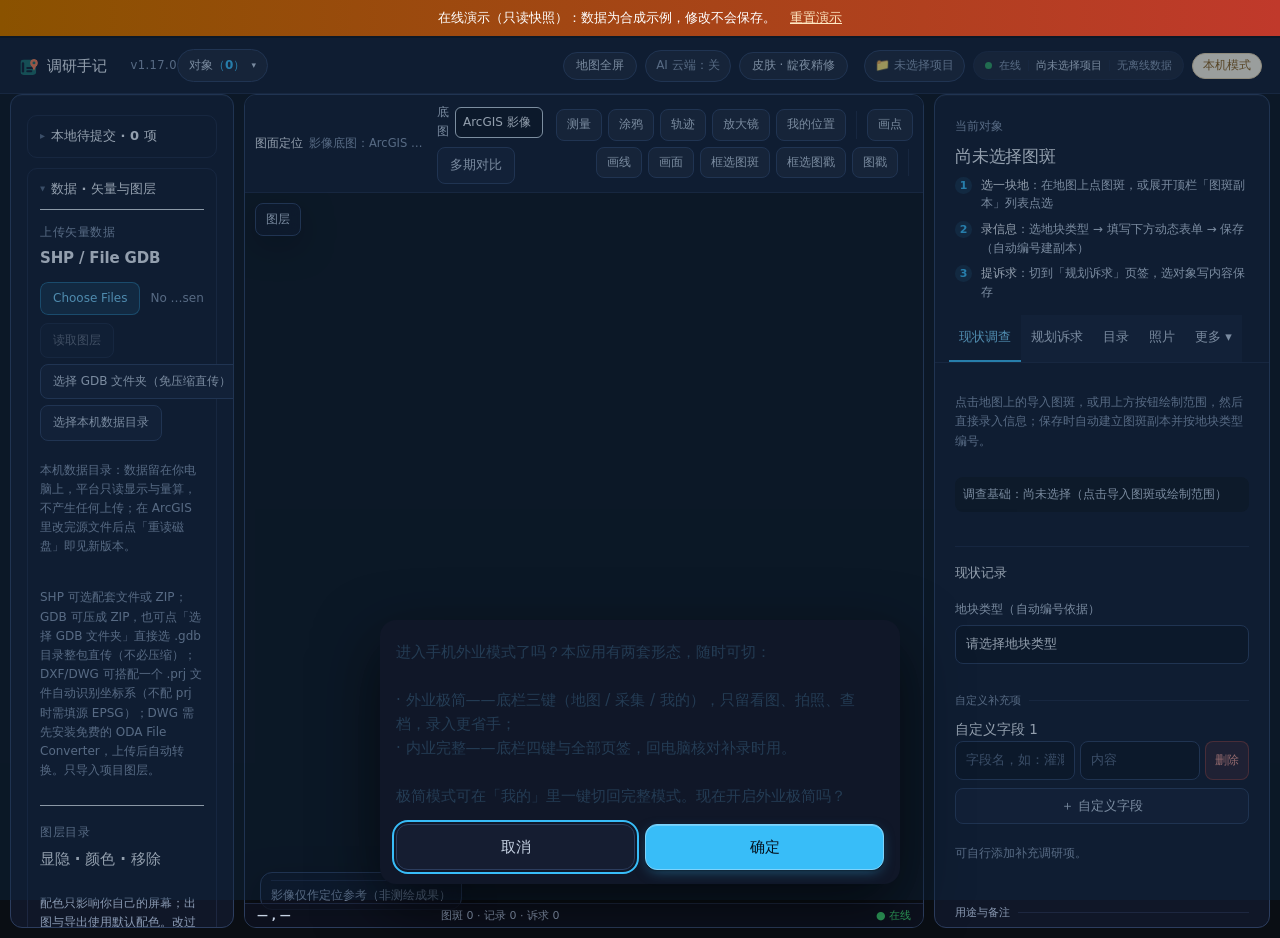
==== demo/index.html @ cde2501b "上线只读演示版 /demo/ + 展示页同步 v1.17.0 演示版（3.4MB 纯静态，v1.17.0 快照）： - Service Worker 拦截 /api/* 按预置路由回放，写操作统一 4" ====
<!doctype html>
<html lang="zh-CN">
  <head>
    <meta charset="UTF-8" />
    <meta name="viewport" content="width=device-width, initial-scale=1.0, viewport-fit=cover" />
    <meta name="theme-color" content="#0b121d" />
    <link rel="icon" href="./pwa-icon.svg" type="image/svg+xml" />
    <title>调研手记 · 在线演示（只读）</title>
    <style>
      #demo-banner{position:fixed;left:0;right:0;top:0;z-index:9999;display:flex;gap:10px;align-items:center;
        justify-content:center;padding:8px 14px;background:linear-gradient(90deg,#8a5200,#c0392b);
        color:#fff;font:13px/1.5 -apple-system,"Segoe UI","Microsoft YaHei",sans-serif}
      #demo-banner a{color:#ffe9c4;text-decoration:underline;margin-left:4px}
      body.demo-banner-on{padding-top:38px}
    </style>
  </head>
  <body>
    <div id="demo-banner">
      在线演示（只读快照）：数据为合成示例，修改不会保存。
      <a href="./" id="demo-reload">重置演示</a>
    </div>
    <div id="app">演示加载中…</div>
    <script>
      // —— 演示版引导（必须在应用 bundle 之前执行）——
      // ① 子路径部署适配：应用内请求写的是绝对路径 /api/xxx、/icons/xxx.png，
      //    挂在 https://liulei97.github.io/diaoyan-shouji/demo/ 下时会跳出 SW 作用域 /
      //    打到站点根目录，这里改写到当前目录下；挂根路径时是恒等变换。
      // ② 首启竞态：SW 尚未接管时 API 会被打到真实静态服务器（404），
      //    故 API 请求先等 navigator.serviceWorker.ready + controller 再发。
      (function () {
        var BASE = location.pathname.replace(/[^/]*$/, '')   // 例如 '/diaoyan-shouji/demo/'
        var SCOPED_PREFIXES = ['/api/', '/icons/']
        var nativeFetch = window.fetch ? window.fetch.bind(window) : null
        var readyPromise = null

        function scopeUrl(url) {
          try {
            var u = new URL(url, location.href)
            if (u.origin !== location.origin) return url
            for (var i = 0; i < SCOPED_PREFIXES.length; i++) {
              var p = SCOPED_PREFIXES[i]
              if (u.pathname.indexOf(p) === 0) {
                return BASE + u.pathname.slice(1) + u.search + u.hash
              }
            }
          } catch (e) {}
          return url
        }

        function controlled() {
          if (!('serviceWorker' in navigator)) return Promise.resolve(false)
          if (navigator.serviceWorker.controller) return Promise.resolve(true)
          if (!readyPromise) {
            readyPromise = navigator.serviceWorker.ready.then(function () {
              if (navigator.serviceWorker.controller) return true
              return new Promise(function (resolve) {
                var timer = setTimeout(function () {
                  resolve(!!navigator.serviceWorker.controller)
                }, 5000)
                navigator.serviceWorker.addEventListener('controllerchange', function () {
                  clearTimeout(timer)
                  resolve(true)
                }, { once: true })
              })
            }).catch(function () { return false })
          }
          return readyPromise
        }

        if (nativeFetch) {
          window.fetch = function (input, init) {
            // 应用里 API 调用全是字符串 URL；Request/URL 对象原样放行。
            if (typeof input !== 'string') return nativeFetch(input, init)
            var target = scopeUrl(input)
            if (target === input) return nativeFetch(input, init)
            // 只有 API 需要等 SW 接管；/icons/ 等静态图直接走
            if (target.indexOf(BASE + 'api/') !== 0) return nativeFetch(target, init)
            return controlled().then(function () { return nativeFetch(target, init) })
          }
        }

        document.body.classList.add('demo-banner-on')
        // 重置演示 = 清掉页面缓存与 SW 存储再刷新（只读快照无本地数据，顺手清 cache 保证取到最新演示数据）
        document.getElementById('demo-reload').addEventListener('click', async (event) => {
          event.preventDefault()
          try {
            const keys = await caches.keys()
            await Promise.all(keys.map(k => caches.delete(k)))
          } catch {}
          location.reload()
        })
        window.addEventListener('error', (event) => {
          const root = document.getElementById('app')
          if (root && !root.querySelector('.app-shell')) root.textContent = `演示加载失败：${event.message}`
        })
      })()
    </script>
    <!-- 演示 SW：尽早注册，尽量在应用首次请求前接管（作用域 = 本目录） -->
    <script>
      if ('serviceWorker' in navigator) {
        navigator.serviceWorker.register('./sw.js', { scope: './' }).catch(() => {})
      }
    </script>
    <link rel="stylesheet" crossorigin href="./assets/theme-v0331-vJreLILw.css">
    <link rel="stylesheet" crossorigin href="./assets/QuestionnaireRenderer-DwSberiJ.css">
    <link rel="stylesheet" crossorigin href="./assets/maplibre-gl-JR8eJ17e.css">
    <script type="module" crossorigin src="./assets/main-CBaLU8GG.js"></script>
  </body>
</html>
---- demo/assets/theme-v0331-vJreLILw.css ----
:root{font-family:Microsoft YaHei,PingFang SC,Arial,sans-serif;color:#173656;background:#f3f6f8;font-synthesis:none}*{box-sizing:border-box}body{margin:0}button,input,select,textarea{font:inherit}button{cursor:pointer;border:1px solid #cbd9e5;background:#fff;color:#315a7d;border-radius:8px;padding:8px 11px}button:hover{background:#eaf4ff}button:disabled{opacity:.5;cursor:not-allowed}.primary{background:#1464a6;color:#fff;border-color:#1464a6}.primary:hover{background:#0b568f}.app-shell{height:100vh;display:flex;flex-direction:column}.topbar{height:60px;display:flex;align-items:center;justify-content:space-between;padding:0 22px;background:#fff;border-bottom:1px solid #dce5ed}.topbar strong{font-size:18px}.version{font-size:12px;color:#789;margin-left:12px}.demo-badge{font-size:12px;color:#a05b21;background:#fff4e4;padding:6px 9px;border-radius:999px}.layout{flex:1;min-height:0;display:grid;grid-template-columns:245px minmax(340px,1fr) 360px}.sidebar,.inspector{background:#fff;overflow:auto}.sidebar{border-right:1px solid #dce5ed;padding:18px}.inspector{border-left:1px solid #dce5ed;display:flex;flex-direction:column;position:relative}.inspector-resizer{position:absolute;left:-3px;top:0;bottom:0;width:7px;cursor:col-resize;z-index:5}.inspector-resizer:hover,.inspector-resizer.active{background:#1464a622}.section-heading{display:flex;flex-direction:column;gap:5px;margin:7px 0 14px}.section-heading span,.inspector-head small{font-size:12px;color:#789}.section-heading strong{font-size:16px}.section-heading small{color:#72879a}.mode-row{display:flex;justify-content:space-between;align-items:center;font-size:13px}.mode-row select{padding:5px;border:1px solid #cbd9e5;border-radius:6px}.hint,.section-note{font-size:12px;color:#677c8e;line-height:1.6}.queue-card{padding:13px;background:#f1f8fe;border:1px solid #d6e8f6;border-radius:10px;margin:17px 0 22px}.queue-card>div{display:flex;justify-content:space-between;font-size:13px;margin-bottom:11px}.queue-card button{width:100%;font-size:13px}.feature-list{display:flex;flex-direction:column;gap:7px}.feature-item{text-align:left;display:flex;justify-content:space-between;align-items:center;padding:11px;border-color:#dbe5ee}.feature-item strong{font-size:13px}.feature-item span{font-size:12px;color:#667f96}.feature-item.active{background:#eaf4ff;border-color:#7eb3dc}.status-block{border-top:1px solid #e5ebf0;margin-top:20px;padding-top:15px;display:grid;gap:10px;font-size:12px;color:#6b8092}.status-block div{display:flex;justify-content:space-between}.status-block strong{font-size:14px;color:#19598e}.map-section{position:relative;display:flex;flex-direction:column;min-width:0}.map-toolbar{min-height:62px;padding:10px 16px;background:#fdfefe;display:flex;justify-content:space-between;align-items:center;gap:15px;border-bottom:1px solid #dce5ed}.map-toolbar span{display:flex;flex-direction:column;gap:4px}.map-toolbar strong{font-size:14px}.map-toolbar small{font-size:11px;color:#8191a2}.draw-actions{display:flex;flex-wrap:wrap;gap:6px;justify-content:flex-end;position:relative}.draw-actions button{font-size:12px;padding:6px 9px}.draw-actions .accent{color:#b04729;border-color:#e6aa93;background:#fff3ed}#survey-map{flex:1;min-height:280px}.map-legend{position:absolute;bottom:17px;left:15px;background:#fffdfdec;border:1px solid #d8e3ee;border-radius:8px;padding:9px 11px;font-size:11px;color:#47627b;display:flex;gap:13px;flex-wrap:wrap;max-width:80%}.inspector-head{padding:18px 18px 10px}.inspector-head h2{font-size:17px;margin:5px 0}.inspector-head p{font-size:11px;color:#718699;margin:5px 0}.tabs{display:flex;overflow:visible;border-bottom:1px solid #dfe8ef;padding:0 12px;flex-shrink:0}.tabs button{font-size:12px;border:0;border-bottom:2px solid transparent;border-radius:0;white-space:nowrap;padding:11px 8px;color:#667f96}.tabs button.active{border-color:#1464a6;color:#1464a6;background:#fff;font-weight:700}.form-scroll{overflow:auto;padding:17px;flex:1}.form-card{display:flex;flex-direction:column;gap:12px}.form-card>label{display:flex;flex-direction:column;gap:6px;font-size:12px;color:#567089;font-weight:600}.form-card input,.form-card textarea,.form-card select{width:100%;padding:10px;border:1px solid #cbd9e5;border-radius:7px;color:#173656;background:#fff}.form-card textarea{resize:vertical}.form-card>.primary{width:100%;margin-top:6px}.result-card{border:1px solid #dce7ef;background:#f9fcfe;border-radius:8px;padding:10px;display:flex;flex-direction:column;gap:6px;font-size:12px}.result-card strong{font-size:13px}.result-card small{color:#789}.result-card p{margin:0;line-height:1.5}.result-card button{align-self:flex-start;font-size:11px;padding:5px 8px}.geometry-state{background:#f4f7fa;border-radius:7px;padding:8px;font-size:12px;margin:0}.advice-card{background:#fff8ee;border:1px solid #f0d9b5;border-radius:8px;padding:12px;font-size:12px;line-height:1.5}.advice-card strong{font-size:14px}.decision-row{display:flex;gap:7px}.advice-card small{color:#8c795f}.toast{position:fixed;bottom:20px;left:50%;transform:translate(-50%);max-width:min(620px,90vw);background:#1c5e90;color:#fff;padding:10px 15px;border-radius:9px;z-index:90;box-shadow:0 8px 30px #1c3c5a33;font-size:13px}.toast.error{background:#a6473f}@media(max-width:1000px){.layout{grid-template-columns:200px minmax(250px,1fr) 320px}.sidebar{padding:12px}.tabs button{padding:11px 5px}}@media(max-width:800px){.app-shell{height:auto;min-height:100vh}.layout{display:flex;flex-direction:column}.topbar{padding:0 12px}.topbar strong{font-size:15px}.demo-badge{font-size:10px}.sidebar{border-right:0;border-bottom:1px solid #dce5ed}.feature-list{display:grid;grid-template-columns:repeat(2,1fr)}.status-block{grid-template-columns:repeat(4,1fr)}.status-block div{display:flex;flex-direction:column;align-items:center}.map-section{height:48vh;min-height:360px}.map-toolbar{flex-direction:column;align-items:stretch}.draw-actions{justify-content:flex-start}.inspector{border-left:0;border-top:1px solid #dce5ed;min-height:500px}.form-scroll{overflow:visible}}.map-frame{position:relative;flex:1;min-height:280px}.map-frame #survey-map{position:absolute;inset:0;min-height:0}.vector-preview{position:absolute;inset:0;width:100%;height:100%;pointer-events:none;z-index:2}.import-panel{border-top:1px solid #e5ebf0;border-bottom:1px solid #e5ebf0;padding:13px 0;margin-bottom:17px;display:flex;flex-direction:column;gap:8px}.import-panel .section-heading{margin:0 0 4px}.import-panel>input[type=file]{width:100%;font-size:11px}.import-panel>label{display:flex;flex-direction:column;gap:4px;font-size:11px;color:#567089}.import-panel>label input,.import-panel>label select{width:100%;padding:5px;border:1px solid #cbd9e5;border-radius:6px}.import-panel>label input[type=color]{height:34px;padding:2px}.candidate-head{display:flex;align-items:center;gap:8px;font-size:12px;color:#315a7d}.candidate-head span{flex:1}.candidate-list{display:flex;flex-direction:column;gap:1px;max-height:180px;overflow:auto;border:1px solid #cbd9e5;border-radius:6px;padding:4px 6px;background:#fff}.candidate-item{display:flex;align-items:center;gap:6px;font-size:12px;color:#315a7d;cursor:pointer;padding:2px 0;min-height:22px}.candidate-item input{margin:0;accent-color:#2f6f9f;flex:none}.candidate-item span{overflow:hidden;text-overflow:ellipsis;white-space:nowrap}.upload-rows{display:flex;gap:6px;flex-wrap:wrap}.upload-rows button{font-size:12px;flex:none}.drop-choice{display:flex;flex-direction:column;gap:6px;border:1px dashed #7eb3dc;background:#f2f9ff;border-radius:8px;padding:8px;font-size:12px;color:#315a7d}.drop-choice span{overflow:hidden;text-overflow:ellipsis;white-space:nowrap}.drop-actions{display:flex;gap:6px;flex-wrap:wrap}.drop-actions button{font-size:12px;padding:5px 9px}.policy-create label{display:flex;align-items:center;gap:6px;font-size:11px;color:#567089}.policy-create select{flex:1;min-width:0;padding:5px;border:1px solid #cbd9e5;border-radius:6px}.edit-toolbar .render-row,.edit-toolbar .hint{font-size:11px}.edit-toolbar-row .vertex-handles-toggle{display:inline-flex;align-items:center;gap:4px;font-size:12px;color:var(--ink-3,#5c7085);cursor:pointer;white-space:nowrap}.edit-toolbar-row .vertex-handles-toggle input{margin:0}.upload-locked-banner{display:flex;align-items:center;gap:6px;flex-wrap:wrap;background:#fff4e4;border:1px solid #e6c98a;color:#8a5b1f;font-size:11px;padding:6px 8px;border-radius:6px}.upload-locked-banner button{font-size:11px;padding:3px 7px;text-decoration:underline}.stroke-follow{display:flex;align-items:center;gap:4px}.stroke-follow .deselect-btn{font-size:10px;padding:2px 5px}.edit-toolbar{position:absolute;top:10px;left:56px;right:10px;z-index:5;max-width:none;max-height:none;display:flex;flex-direction:column;gap:6px}.edit-toolbar-row{display:flex;align-items:center;gap:6px;flex-wrap:wrap}.edit-toolbar-row strong{font-size:12px;color:#315a7d}.edit-toolbar-row .primary{margin-left:auto}.edit-toolbar .hint{font-size:11px}.attribute-card{border:1px solid #d3e4ef;background:#f8fbfd;border-radius:8px;padding:10px;margin-top:8px;max-height:300px;overflow:auto}.attribute-card>div{display:flex;align-items:center;justify-content:space-between}.attribute-card button{font-size:10px;padding:4px 6px}.attribute-card small{display:block;color:#789;margin:6px 0}.attribute-card dl{display:grid;grid-template-columns:40% 60%;margin:0;font-size:11px}.attribute-card dt,.attribute-card dd{padding:5px;border-top:1px solid #e5ecf2;margin:0;overflow-wrap:anywhere}.attribute-card dt{font-weight:700;color:#58738a}.vector-preview path{cursor:pointer}.layer-catalog{border-bottom:1px solid #e5ebf0;padding:0 0 13px;margin-bottom:17px;display:flex;flex-direction:column;gap:7px}.layer-catalog .section-heading{margin:0 0 4px}.catalog-item{display:flex;align-items:center;gap:5px;border:1px solid #dce7ef;border-radius:7px;padding:5px}.catalog-item button{font-size:10px;padding:4px}.catalog-item .danger{color:#a6473f;border-color:#e0b4af;background:#fdf3f2}.catalog-item .danger:hover{background:#fbe9e7}.catalog-item span{flex:1;min-width:0;overflow:hidden;text-overflow:ellipsis;white-space:nowrap;font-size:11px}.catalog-item small{color:#789}.catalog-item input[type=color]{width:31px;height:27px;padding:1px;border:0;background:none}.layer-control{position:absolute;top:10px;left:10px;z-index:3;display:flex;flex-direction:column;align-items:flex-start;gap:6px}.layer-control>button{font-size:12px;padding:6px 10px;background:#fffdfdec;box-shadow:0 2px 8px #1c3c5a26}.layer-control>button.active{background:#eaf4ff;border-color:#7eb3dc}.layer-panel{background:#fffdfdec;border:1px solid #d8e3ee;border-radius:8px;padding:9px 11px;display:flex;flex-direction:column;gap:6px;min-width:158px;max-width:230px;max-height:60vh;overflow:auto;box-shadow:0 4px 14px #1c3c5a2e}.layer-panel-head{display:flex;align-items:center;justify-content:space-between;gap:8px}.layer-panel-head span{font-size:12px;font-weight:700;color:#315a7d}.layer-panel-head button{font-size:10px;padding:3px 6px}.layer-panel label{display:flex;align-items:center;gap:6px;font-size:12px;color:#315a7d;cursor:pointer}.layer-panel label span{flex:1;min-width:0;overflow:hidden;text-overflow:ellipsis;white-space:nowrap}.layer-panel small{font-size:10px;color:#8191a2;line-height:1.5}.basemap-row{display:flex;align-items:center;gap:6px;flex-wrap:wrap}.basemap-row label{display:flex;align-items:center;gap:5px;font-size:12px;color:#567089}.basemap-row select{padding:5px 7px;border:1px solid #cbd9e5;border-radius:6px}.basemap-row .tdt-key{width:170px;padding:5px 7px;border:1px solid #cbd9e5;border-radius:6px;font-size:11px}.basemap-row .custom-url{width:320px}.basemap-row .custom-maxzoom{width:56px}.basemap-row .compare-label{font-size:12px;color:#567089}.basemap-row input[type=range]{width:110px;accent-color:#1464a6}.subsection-title{font-size:13px;color:#19598e;margin:8px 0 -2px;padding-top:12px;border-top:1px dashed #cfdde9}.topbar-left{display:flex;align-items:center;gap:14px;min-width:0;flex:0 0 auto}.topbar .copy-dock{margin-right:auto}.copy-dock{position:relative}.copy-dock-toggle{white-space:nowrap}.mobile-mode .copy-dock-toggle,.tablet-mode .copy-dock-toggle{font-size:11px;padding:5px 9px;gap:4px}.mobile-mode .copy-dock-toggle .count{max-width:110px}.copy-dock-toggle{display:flex;align-items:center;gap:6px;font-size:12px;padding:6px 11px;border-radius:999px;background:var(--chip-bg,#fff);color:var(--ink-2,#42566a)}.copy-dock-toggle:hover{background:var(--btn-hover-bg,#eef4f9);border-color:var(--btn-hover-border,#c3d7e8);color:var(--btn-hover-ink,#12456c)}.copy-dock-toggle .count{color:var(--accent,#1a5f92);font-weight:600;max-width:180px;overflow:hidden;text-overflow:ellipsis;white-space:nowrap}.copy-dock-toggle .caret{font-size:9px;line-height:1;transition:transform .15s ease}.copy-dock-toggle.open .caret{transform:rotate(180deg)}.copy-dock-panel{position:absolute;top:calc(100% + 8px);left:0;width:340px;max-height:min(480px,70vh);overflow:auto;background:var(--panel,#fff);border:1px solid var(--line-strong,#d5dce3);border-radius:12px;box-shadow:var(--sh-pop,0 8px 24px rgba(20,42,66,.12));padding:12px;display:flex;flex-direction:column;gap:8px;z-index:25}.copy-dock-panel .hint,.copy-dock-panel .geometry-state{margin:0}.copy-card-hint{color:var(--accent,#1a5f92);font-size:10px}.copy-dock-actions{display:flex}.copy-dock-actions button{flex:1;font-size:12px;padding:6px 12px}.mobile-mode .copy-dock-panel,.tablet-mode .copy-dock-panel{position:fixed;left:10px;right:10px;top:62px;width:auto;max-height:60vh}.copy-card{cursor:pointer}.copy-card:hover{background:#eef6fd}.copy-card.active{border-color:#7eb3dc;background:#eaf4ff}.dock-group-title{font-size:10px;font-weight:600;color:#7a8ca0;letter-spacing:.4px;margin-top:4px}.copy-dock-panel .copy-card{padding:7px 9px}.copy-dock-panel .copy-card p{margin:2px 0 0;font-size:11px}.request-card.request-active{border-color:#e6a067;background:#fdf1ea}.catalog-layer{border:1px solid #dce7ef;border-radius:8px;padding:4px;display:flex;flex-direction:column;gap:3px}.catalog-row{display:flex;align-items:center;gap:6px;padding:5px 7px;border-radius:6px;font-size:12px;color:#315a7d}.catalog-row button{font-size:10px;padding:3px 7px;margin-left:auto}.catalog-row button+button{margin-left:0}.catalog-row .danger{color:#a6473f;border-color:#e0b4af;background:#fdf3f2}.catalog-row .danger:hover{background:#fbe9e7}.catalog-row span{flex:1 1 auto;min-width:0;overflow:hidden;line-height:1.45;word-break:break-word}.catalog-row .facility-name{display:block;min-width:86px;color:#315a7d}.catalog-row input[type=checkbox]{flex:0 0 auto;margin:0;width:13px;height:13px}.catalog-row small{color:#789}.catalog-row.sub{cursor:pointer;border-top:1px dashed #e8eff5;padding-left:20px}.catalog-row.sub:hover{background:#eef6fd}.catalog-row.sub.active,.catalog-row.active{background:#eaf4ff;font-weight:600}.copy-row.active{background:none}.phase-chip{display:inline-block;width:8px;height:8px;border:1.5px solid #1464a6;border-radius:50%;margin-right:5px;vertical-align:-1px}.phase-chip.plan{border-color:#c0392b;background:#c0392b}.stamp-key{display:inline-block;padding:0 4px;border-radius:4px;font-size:11px;line-height:15px}.stamp-key.status{border:1.5px solid #1464a6;color:#1464a6}.stamp-key.plan{border:1.5px solid #c0392b;background:#c0392b;color:#fff}.stamp-key.recorded{background:#cfe8d4;color:#2c5b39}.catalog-wrap{display:flex;flex-direction:column;gap:3px}.render-row{display:flex;align-items:center;gap:5px;font-size:10px;color:#567089;padding-left:2px}.render-row select{flex:1;min-width:0;padding:3px 5px;border:1px solid #cbd9e5;border-radius:5px;font-size:10px}.legend-panel{position:absolute;right:10px;bottom:34px;z-index:3;max-width:270px;max-height:52vh;overflow:auto;background:#fffdfdec;border:1px solid #d8e3ee;border-radius:8px;padding:8px 10px;display:flex;flex-direction:column;gap:8px;box-shadow:0 4px 14px #1c3c5a2e;font-size:11px;color:#315a7d}.legend-panel>small{color:#8191a2;font-size:10px}.legend-title{font-weight:700;font-size:11px;margin-bottom:3px}.legend-group{border-bottom:1px dashed #dce7ef;padding-bottom:5px}.legend-group:last-of-type{border-bottom:0;padding-bottom:0}.legend-items{display:flex;flex-direction:column;gap:2px}.legend-item{display:flex;align-items:center;gap:5px;cursor:pointer;padding:1px 2px;border-radius:4px}.legend-item:hover{background:#eef6fd}.legend-item.off{opacity:.45;text-decoration:line-through}.legend-swatch{width:11px;height:11px;border-radius:2px;border:1px solid #ffffffaa;flex-shrink:0}.legend-value{flex:1;min-width:0;overflow:hidden;text-overflow:ellipsis;white-space:nowrap}.box-select-card{border:1px solid #b7d3ea;background:#f2f8fe;border-radius:8px;padding:10px;display:flex;flex-direction:column;gap:7px;font-size:12px}.box-select-head{display:flex;align-items:center;justify-content:space-between;gap:8px;flex-wrap:wrap}.box-select-head strong{font-size:12px;color:#19598e}.box-select-head button{font-size:10px;padding:3px 7px}.box-select-actions{display:flex;gap:4px}.box-select-item{display:flex;align-items:center;gap:6px;cursor:pointer;padding:2px 3px;border-radius:4px;font-size:11px;color:#315a7d}.box-select-item:hover{background:#e3f0fb}.box-select-item span{flex:1;min-width:0;overflow:hidden;text-overflow:ellipsis;white-space:nowrap}.geometry-state .deselect-btn{font-size:10px;padding:2px 8px;margin-left:8px;color:#a6473f;border-color:#e0b4af;background:#fdf3f2}.geometry-state .deselect-btn:hover{background:#fbe9e7}.render-row input[type=number]{width:64px;padding:3px 5px;border:1px solid #cbd9e5;border-radius:5px;font-size:10px}.legend-actions{display:flex;gap:4px}.legend-actions button{font-size:9px;padding:2px 5px}.legend-color{width:20px;height:20px;padding:0;border:1px solid #cbd9e5;border-radius:3px;background:none;flex-shrink:0}#magnifier{position:absolute;z-index:5;border:2px solid #1464a6;border-radius:6px;box-shadow:0 6px 22px #1c3c5a45;overflow:hidden;pointer-events:none;transform:translate(-50%,-115%);background:#e8eef4}#magnifier #magnifier-map{width:100%;height:100%;transform-origin:center center}#magnifier .magnifier-zoom{position:absolute;bottom:6px;left:6px;background:#1464a6;color:#fff;font-size:10px;padding:1px 8px;border-radius:999px}.lens-resize{position:absolute;right:0;bottom:0;width:20px;height:20px;pointer-events:auto;cursor:nwse-resize;background:linear-gradient(135deg,transparent 45%,#1464a6 45%,#1464a6 55%,transparent 55%,transparent 70%,#1464a6 70%,#1464a6 80%,transparent 80%)}.magnifier-level{display:flex;align-items:center;gap:4px;font-size:11px;color:#567089}.magnifier-level select{padding:4px 6px;border:1px solid #cbd9e5;border-radius:6px}.measure-result{position:absolute;top:8px;left:8px;z-index:4;background:#e8f5e9;border:1px solid #2e7d32;color:#1b5e20;font-size:12px;border-radius:8px;box-shadow:0 4px 14px #1c3c5a2e;max-width:min(560px,72%);padding:5px 8px}.coord-input-panel{position:absolute;top:52px;left:8px;z-index:4;display:flex;flex-direction:column;gap:5px;background:#fffdfdec;border:1px solid #d8e3ee;border-radius:8px;padding:7px 9px;box-shadow:0 4px 14px #1c3c5a2e;max-width:300px}.coord-input-row{display:flex;align-items:center;gap:4px}.coord-input-row select{padding:4px 5px;border:1px solid #cbd9e5;border-radius:6px;font-size:11px;flex:none}.coord-input-row input{width:78px;padding:4px 6px;border:1px solid #cbd9e5;border-radius:6px;font-size:11px;min-width:0}.coord-input-row button{font-size:11px;padding:4px 8px;flex:none}.coord-sub input.coord-angle{width:70px}.coord-lock{display:flex;align-items:center;gap:3px;font-size:11px;color:#315a7d;cursor:pointer;flex:none}.coord-lock input{width:auto;margin:0}.coord-hint{font-size:10px;color:#677c8e;overflow:hidden;text-overflow:ellipsis;white-space:nowrap;flex:1}.geoops-row{display:flex;align-items:center;gap:5px;flex-wrap:wrap}.geoops-row select{padding:5px;border:1px solid #cbd9e5;border-radius:6px;font-size:12px}.geoops-row button{font-size:12px;padding:5px 9px}.siting-panel{position:absolute;top:52px;right:10px;z-index:4;width:300px;max-width:88vw;display:flex;flex-direction:column;gap:6px;background:#fffdfdec;border:1px solid #d8e3ee;border-radius:8px;padding:9px 11px;box-shadow:0 4px 14px #1c3c5a2e;max-height:70vh;overflow:auto}.siting-head{display:flex;align-items:center;justify-content:space-between;font-size:13px;font-weight:700;color:#315a7d}.siting-actions{display:flex;align-items:center;gap:5px;flex-wrap:wrap}.siting-actions button{font-size:11px;padding:5px 8px}.siting-radius{width:64px;padding:4px 6px;border:1px solid #cbd9e5;border-radius:6px;font-size:11px}.siting-layer{display:flex;align-items:center;gap:5px;font-size:11px;color:#315a7d;cursor:pointer}.siting-layer input{margin:0;accent-color:#2f6f9f}.siting-results{display:flex;flex-direction:column;gap:2px;border-top:1px dashed #dce7ef;padding-top:5px}.siting-line{margin:0;font-size:11px;line-height:1.5}.siting-line.alarm{color:#b3301f;font-weight:700}.siting-line.note{color:#8a6d1f}.siting-line.sub{color:#677c8e;padding-left:8px}.siting-line.row{color:#315a7d;font-weight:600}.measure-result .measure-row{display:flex;align-items:center;gap:8px;flex-wrap:wrap}.measure-result .measure-main{font-weight:600}.measure-result .measure-live{font-size:11px;opacity:.85;white-space:nowrap}.measure-result .measure-basis{font-size:10px;opacity:.7;white-space:nowrap}.measure-result .measure-mini{font-size:10px;padding:2px 7px;line-height:1.4}.measure-result .measure-detail{display:flex;flex-direction:column;gap:2px;margin-top:5px;max-height:96px;overflow-y:auto;font-size:11px;text-align:left;opacity:.92}.measure-result .measure-live.coord{opacity:.8;font-variant-numeric:tabular-nums}.snap-label{fill:#b26a00;font-size:11px;font-weight:600;paint-order:stroke;stroke:#fff;stroke-width:3px;stroke-linejoin:round}.draft-label{fill:#b3301f;font-size:11px;font-weight:600;paint-order:stroke;stroke:#fff;stroke-width:3px;stroke-linejoin:round}.draft-vertex{width:13px;height:13px;border-radius:50%;background:#fff;border:2.5px solid #d24531;box-sizing:border-box;cursor:grab;box-shadow:0 1px 4px #1c3c5a33}.copy-label{fill:#8c2f74;font-size:11px;font-weight:600;paint-order:stroke;stroke:#fff;stroke-width:3px;stroke-linejoin:round}.layer-panel-toggle{display:flex;align-items:center;gap:6px;font-size:12px;color:#315a7d;cursor:pointer;border-top:1px dashed #dce7ef;padding-top:5px}.project-row{margin-bottom:8px}.project-row label{display:flex;flex-direction:column;gap:4px;font-size:11px;color:#567089}.project-row select{width:100%;padding:6px;border:1px solid #cbd9e5;border-radius:6px}.project-create{display:flex;gap:5px;margin-bottom:14px}.project-create input{flex:1;min-width:0;padding:6px;border:1px solid #cbd9e5;border-radius:6px;font-size:12px}.project-create button{font-size:11px;padding:6px 9px;white-space:nowrap}.draft-label.seg{font-size:10px;font-weight:500;fill:#a03d2a}.load-select{margin-left:auto;padding:3px 6px;border:1px solid #cbd9e5;border-radius:6px;font-size:10px;max-width:130px}.custom-fields{display:flex;flex-direction:column;gap:8px}.custom-field-row{display:flex;gap:5px}.custom-field-row input{flex:1;min-width:0}.custom-field-row .danger{flex-shrink:0;font-size:11px;padding:6px 9px;color:#a6473f;border-color:#e0b4af;background:#fdf3f2}.save-row{display:flex;gap:8px}.save-row button{flex:1;white-space:nowrap}.facility-panel{background:#fffdfdec;border:1px solid #d8e3ee;border-radius:8px;padding:9px 11px;display:flex;flex-direction:column;gap:7px;width:252px;max-height:64vh;box-shadow:0 4px 14px #1c3c5a2e}.facility-phase{display:flex;gap:12px;font-size:12px;color:#315a7d}.facility-phase label{display:flex;align-items:center;gap:4px;cursor:pointer}.facility-search{width:100%;padding:5px 7px;border:1px solid #cbd9e5;border-radius:6px;font-size:12px}.facility-list{overflow:auto;display:flex;flex-direction:column;gap:2px;min-height:80px}.facility-list details{border-bottom:1px dashed #dce7ef;padding-bottom:3px}.facility-list details:last-child{border-bottom:0}.facility-list summary{font-size:11px;color:#19598e;font-weight:700;cursor:pointer;padding:3px 0;list-style-position:inside}.facility-item{display:flex;align-items:center;gap:6px;width:100%;text-align:left;font-size:11px;padding:4px 6px;background:#fff;border:1px solid transparent;border-radius:6px;margin:1px 0}.facility-item img{width:18px;height:18px;object-fit:contain;flex-shrink:0}.facility-item span{flex:1;min-width:0;overflow:hidden;text-overflow:ellipsis;white-space:nowrap;text-align:left}.facility-item:hover{background:#eaf4ff}.facility-item.active{border-color:#7eb3dc;background:#eaf4ff;font-weight:700}.repeat-group{border:1px dashed #b7d3ea;border-radius:7px;padding:7px;display:flex;flex-direction:column;gap:6px;background:#f7fbfe}.repeat-row-head{display:flex;align-items:center;justify-content:space-between}.repeat-row-head small{color:#19598e;font-weight:700}.repeat-add{font-size:12px}.danger-btn{color:#a6473f;border-color:#e0b4af;background:#fdf3f2}.danger-btn:hover{background:#fbe9e7}.legend-item-row{display:flex;align-items:center;gap:2px}.legend-item-row .legend-item{flex:1;min-width:0;border-radius:4px}.legend-expand{font-size:8px;padding:2px 4px;border:0;background:none;color:#4d7ea8;flex-shrink:0}.legend-expand:hover{background:#eaf4ff}.legend-features{margin:2px 0 4px 18px;padding:4px 6px;background:#f4f8fb;border-radius:6px;display:flex;flex-direction:column;gap:2px}.legend-feature{font-size:11px;color:#315a7d;cursor:pointer;padding:2px 4px;border-radius:4px}.legend-feature:hover{background:#e3f0fb}.sync-report{margin-top:10px;border-top:1px dashed #b9d3e7;padding-top:8px;font-size:10px;color:#47627b}.sync-report summary{cursor:pointer;font-weight:700}.sync-report p{margin:6px 0}.sync-report ul{max-height:120px;overflow:auto;margin:4px 0;padding-left:17px}.sync-report li{margin:3px 0;line-height:1.35}.facility-filters{display:grid;grid-template-columns:1fr 1fr 1fr;gap:5px}.facility-filters select{min-width:0;padding:6px!important;font-size:10px}.topbar-status{display:flex;align-items:center;gap:8px}.network-badge{font-size:11px;color:#1b6f42;background:#e8f7ee;border:1px solid #b9e0c8;padding:5px 9px;border-radius:999px}.network-badge.offline{color:#9a4b27;background:#fff1e8;border-color:#ebc9b7}.queue-actions{display:grid!important;grid-template-columns:1fr 1fr;gap:5px;margin-bottom:7px!important}.queue-network{display:block;color:#6f8294;font-size:10px;line-height:1.4}.queue-modal{position:fixed;inset:0;background:#102a3f88;z-index:30;display:flex;align-items:center;justify-content:center;padding:24px}.queue-manager{width:min(900px,96vw);max-height:90vh;background:#fff;border-radius:14px;box-shadow:0 18px 60px #102a3f55;padding:18px;display:flex;flex-direction:column;gap:12px}.queue-manager>header{display:flex;align-items:center;justify-content:space-between;border-bottom:1px solid #dce7ef;padding-bottom:10px}.queue-manager h2{margin:2px 0;font-size:18px}.queue-manager header small{color:#789}.queue-filters{display:grid;grid-template-columns:1fr 1fr 1fr;gap:8px}.queue-filters select{padding:8px;border:1px solid #cbd9e5;border-radius:7px;color:#315a7d}.queue-manager-actions{display:flex;gap:6px;flex-wrap:wrap}.queue-manager-actions button,.queue-import{font-size:11px;padding:6px 9px}.queue-import{border:1px solid #cbd9e5;border-radius:8px;color:#315a7d;cursor:pointer}.queue-import input{display:none}.queue-list{overflow:auto;border-top:1px solid #e3ebf1;padding-top:8px;display:flex;flex-direction:column;gap:8px}.queue-item{display:grid;grid-template-columns:20px 1fr;gap:8px;border:1px solid #d9e5ee;border-radius:9px;padding:10px;background:#fbfdff}.queue-item.failed{border-color:#e5b6b0;background:#fff8f7}.queue-item>input{margin-top:3px}.queue-item-body{min-width:0;display:flex;flex-direction:column;gap:6px}.queue-item-title{display:flex;align-items:center;justify-content:space-between;gap:10px}.queue-item-title strong{font-size:12px}.queue-item-title span{font-size:10px;background:#e8f2fa;color:#316a92;padding:2px 7px;border-radius:999px}.queue-item.failed .queue-item-title span{background:#fbe7e5;color:#9b3f36}.queue-item-body>small{color:#789}.queue-error{margin:0;color:var(--bad-ink,#a6473f);font-size:11px}.queue-repair{display:flex;align-items:center;gap:7px;background:#f2f7fb;padding:6px 8px;border-radius:6px;font-size:11px;color:#4b6880}.queue-repair span{flex:1}.queue-repair select{flex:1;min-width:180px;padding:5px;border:1px solid #cbd9e5;border-radius:6px}.queue-repair button{font-size:10px;padding:4px 7px}.queue-item details{font-size:10px;color:#647d91}.queue-item pre{white-space:pre-wrap;overflow-wrap:anywhere;max-height:180px;overflow:auto;background:#eef3f7;padding:8px;border-radius:6px;color:#294861}.queue-empty{text-align:center;color:#789;padding:30px}.queue-manager .danger{color:#a6473f;border-color:#e0b4af;background:#fdf3f2}@media(max-width:700px){.queue-modal{padding:0}.queue-manager{width:100vw;height:100vh;max-height:none;border-radius:0}.queue-filters{grid-template-columns:1fr}.queue-item-title{align-items:flex-start}.topbar-status .demo-badge{display:none}}.photo-actions{display:flex;gap:8px;margin:8px 0}.photo-pick{display:inline-block;padding:6px 14px;background:#1464a6;color:#fff;border-radius:4px;cursor:pointer;font-size:13px}.photo-pick:hover{background:#0f5288}.photo-draft{display:flex;gap:10px;align-items:flex-start;padding:8px;border:1px solid #d7dee6;border-radius:6px;margin-bottom:8px;background:#fafcfe}.photo-draft.active{border-color:#1464a6;background:#eef5fb}.photo-draft .photo-thumb{width:64px;height:64px;object-fit:cover;border-radius:6px;border:1px solid #d7dee6;flex:none}.photo-draft-body{flex:1;min-width:0;display:flex;flex-direction:column;gap:4px}.photo-draft-body input{font-size:12px}.photo-targeting{background:#fff8e1;border:1px solid #c9a227;border-radius:6px;padding:8px;margin:8px 0;font-size:13px}.track-live{background:#fdebe7;border-color:#d24531;color:#a03024}.track-row{cursor:pointer}.export-grid{display:grid;grid-template-columns:repeat(auto-fit,minmax(220px,1fr));gap:14px;margin:10px 0}.export-group{border:1px solid #d7dee6;border-radius:8px;padding:10px 12px;background:#fafcfe}.export-group h4{margin:0 0 8px;color:#1f4e78;font-size:13px}.export-group label{display:flex;align-items:center;gap:6px;font-size:13px;margin-bottom:6px}.export-sub{margin-left:16px}.offline-badge{font-size:12px;color:#1f4e78;background:#e3edf7;border:1px solid #b9cfe3;border-radius:10px;padding:1px 8px}.offline-badge.empty{color:#8a6d3b;background:#f7f1e3;border-color:#d9c9a3}.offline-prepare{display:flex;align-items:center;gap:8px;margin-top:8px}.offline-prepare button{font-size:12px;padding:4px 10px}.offline-orig{display:flex;align-items:center;gap:4px;font-size:12px;color:#5a6a7a}.offline-progress{font-size:12px;color:#1464a6;background:#eef5fb;border-radius:4px;padding:3px 8px;margin-top:6px}.queue-warn{display:block;color:#a03024;background:#fdebe7;border-radius:4px;padding:3px 8px;margin-top:6px;font-size:12px}.queue-export-photos{display:flex;align-items:center;gap:4px;font-size:12px;color:#5a6a7a}.mobile-pending{font-size:12px;padding:5px 10px;border-radius:999px;background:#eaf4ff;color:#1464a6;border:1px solid #cfe3f5;cursor:pointer;white-space:nowrap}.mobile-pending.empty{opacity:.55}.mobile-nav{display:none}.mobile-mode .mobile-nav{display:flex;position:fixed;left:0;right:0;bottom:0;height:calc(62px + env(safe-area-inset-bottom));padding-bottom:env(safe-area-inset-bottom);background:#fff;border-top:1px solid #dce5ed;z-index:40}.mobile-mode .mobile-nav button{position:relative;flex:1;display:flex;flex-direction:column;align-items:center;justify-content:center;gap:2px;border:0;border-radius:0;background:none;font-size:13px;color:#4a6b86;min-height:48px;padding:4px 2px}.mobile-mode .mobile-nav button.active{color:#1464a6;font-weight:700;box-shadow:inset 0 2px #1464a6}.mobile-mode .mobile-nav .nav-primary{font-size:15px;font-weight:700;color:#1464a6}.mobile-mode .mobile-nav .nav-badge{position:absolute;top:6px;right:calc(50% - 34px);min-width:17px;height:17px;line-height:17px;border-radius:9px;background:#c0392b;color:#fff;font-size:11px;font-weight:600;padding:0 4px}.mobile-mode .layout{display:block;position:relative;height:calc(100vh - 122px - env(safe-area-inset-bottom));overflow:hidden}.mobile-mode .map-section{position:absolute;inset:0;height:auto;min-height:0}.mobile-mode .map-toolbar{min-height:0;padding:8px 10px;flex-direction:row;flex-wrap:wrap;align-items:center;gap:8px}.mobile-mode .map-toolbar .draw-actions button{font-size:13px;padding:8px 10px}.mobile-mode .sidebar{position:fixed;top:60px;bottom:calc(62px + env(safe-area-inset-bottom));left:0;width:min(88vw,340px);z-index:30;transform:translate(-102%);transition:transform .25s ease;box-shadow:4px 0 18px #1434542e;overflow:auto;padding:14px}.mobile-mode.mobile-side-open .sidebar{transform:none}.mobile-mode .inspector{position:fixed;left:0;right:0;top:60px;bottom:calc(62px + env(safe-area-inset-bottom));z-index:31;min-height:0;transform:translateY(102%);transition:transform .25s ease;box-shadow:0 -4px 18px #1434542e;border-top:1px solid #dce5ed}.mobile-mode.mobile-form-open .inspector{transform:none}.mobile-mode .form-scroll{overflow:auto;padding:14px}.mobile-mode .map-legend{bottom:calc(70px + env(safe-area-inset-bottom))}.mobile-mode .toast{bottom:calc(74px + env(safe-area-inset-bottom))}.mobile-mode .queue-card button,.mobile-mode .form-card button{min-height:44px}.mobile-mode .topbar{padding:0 10px;gap:8px}.mobile-mode .topbar strong{font-size:14px}.mobile-mode .version{display:none}.mobile-mode .topbar-status{gap:6px;min-width:0}.mobile-mode .network-badge,.mobile-mode .demo-badge{font-size:10px;padding:4px 7px;white-space:nowrap}.mobile-mode .offline-badge{font-size:10px;max-width:92px;overflow:hidden;text-overflow:ellipsis;white-space:nowrap}.mobile-mode .mobile-pending{font-size:11px;padding:4px 8px}.mobile-mode .demo-badge{max-width:120px;overflow:hidden;text-overflow:ellipsis}.mobile-mode .map-toolbar{flex-direction:column;align-items:stretch;gap:6px}.mobile-mode .map-toolbar .draw-actions{flex-wrap:nowrap;overflow-x:auto;-webkit-overflow-scrolling:touch;padding:2px 0 6px;justify-content:flex-start}.mobile-mode .map-toolbar .draw-actions button{flex:0 0 auto;min-height:44px;padding:8px 13px;font-size:13px}.mobile-mode .map-toolbar>span{flex-direction:row;align-items:baseline;gap:8px;flex-wrap:wrap}.mobile-mode .sheet-handle{display:flex;align-items:center;justify-content:center;min-height:26px;cursor:pointer;flex:0 0 auto}.mobile-mode .sheet-handle span{width:44px;height:5px;border-radius:3px;background:var(--line-strong,#c7d6e4)}.mobile-mode .inspector{top:45vh;border-radius:16px 16px 0 0;overflow:hidden}.mobile-mode .mobile-guide{display:flex;gap:6px;padding:9px 14px;border-bottom:1px solid #e8eff5;background:#f8fbfe;flex:0 0 auto}.mobile-mode .mobile-guide span{flex:1;text-align:center;font-size:12px;color:#8aa0b4;padding:6px 4px;border-radius:8px;background:#eef4f9}.mobile-mode .mobile-guide span.active{color:#0f568f;font-weight:700;background:#dcecfa;box-shadow:inset 0 0 0 1px #a8cdec}.mobile-mode .form-scroll{padding-bottom:0}.mobile-mode .save-row{position:sticky;bottom:0;z-index:5;background:#fff;padding:10px 0 calc(10px + env(safe-area-inset-bottom));border-top:1px solid #e3ecf3;box-shadow:0 -6px 14px #1434540f}.mobile-mode .form-card>.primary{position:sticky;bottom:0;z-index:5;box-shadow:0 -6px 14px #1434540f}.confirm-mask{position:fixed;inset:0;background:#0f28426b;display:flex;align-items:flex-end;justify-content:center;z-index:60;padding:16px}.confirm-card{width:min(520px,100%);background:#fff;border-radius:16px;padding:18px 16px calc(14px + env(safe-area-inset-bottom));box-shadow:0 18px 48px #0c223847}.confirm-card p{margin:2px 0 16px;font-size:15px;line-height:1.6;color:#243c54;white-space:pre-wrap}.confirm-actions{display:flex;gap:10px}.confirm-actions button{flex:1;min-height:46px;font-size:15px;border-radius:12px}.tablet-mode .layout{display:grid;grid-template-columns:minmax(0,1fr) 388px;height:calc(100vh - 60px)}.tablet-mode:not(.tablet-form-open) .layout{grid-template-columns:minmax(0,1fr)}.tablet-mode:not(.tablet-form-open) .inspector{display:none}.tablet-mode .map-section{height:auto;min-height:0}.tablet-mode .sidebar{position:fixed;top:60px;bottom:0;left:0;width:min(84vw,330px);z-index:30;transform:translate(-102%);transition:transform .25s ease;box-shadow:4px 0 18px #1434542e;overflow:auto;padding:14px}.tablet-mode.mobile-side-open .sidebar{transform:none}.tablet-mode .inspector{position:relative;top:auto;bottom:auto;min-height:0;transform:none;box-shadow:-4px 0 18px #14345414;z-index:5}.tablet-catalog-btn{font-size:12px;padding:6px 10px;border-radius:8px;min-height:36px}.tablet-form-toggle{position:absolute;left:-56px;top:12px;z-index:6;writing-mode:vertical-rl;padding:10px 6px;font-size:12px;border-radius:10px 0 0 10px;background:#fff;border:1px solid #d6e2ec;border-right:0;min-height:44px}.tablet-mode .inspector{position:relative}.tablet-mode button,.touch-boost button{min-height:44px}.tablet-mode .tabs button{min-height:44px;font-size:13px}.tablet-mode .form-card input,.tablet-mode .form-card select,.tablet-mode .form-card textarea,.touch-boost input,.touch-boost select,.touch-boost textarea{min-height:44px}.tablet-mode,.touch-boost{font-size:14px}.mobile-mode .layout{height:calc(100dvh - 122px - env(safe-area-inset-bottom))}.mobile-mode .inspector{top:min(45dvh,45vh)}.mobile-mode.mobile-sheet-full .inspector{top:60px}.mobile-mode .sidebar{bottom:calc(62px + env(safe-area-inset-bottom))}.mobile-mode .form-scroll{padding-bottom:120px;scroll-padding-bottom:120px}.mobile-mode .catalog-row{min-height:44px;padding:8px}.mobile-mode .copy-row,.mobile-mode .tabs button,.mobile-mode .form-card input,.mobile-mode .form-card select{min-height:44px}.mobile-mode .form-card textarea{min-height:max(44px,76px)}.mobile-mode .map-toolbar{position:absolute;top:0;left:0;right:0;z-index:6;background:#ffffffed;-webkit-backdrop-filter:blur(5px);backdrop-filter:blur(5px);border-bottom:1px solid #e6eef5;min-height:0;padding:6px 8px;gap:5px}.mobile-mode .map-toolbar>span{display:none}.mobile-mode .map-toolbar>div:first-of-type{gap:6px}.mobile-mode .map-toolbar select{min-height:40px;font-size:13px}.mobile-mode .map-legend{display:none}.mobile-mode #survey-map{border-radius:0}.mobile-mode .map-toolbar{flex-direction:row;flex-wrap:nowrap;align-items:center;overflow-x:auto;-webkit-overflow-scrolling:touch}.mobile-mode .map-toolbar .basemap-row{flex:0 0 auto;gap:5px}.mobile-mode .map-toolbar .basemap-row label{font-size:12px;gap:3px}.mobile-mode .map-toolbar .draw-actions{flex:0 0 auto;overflow:visible;padding:0;gap:6px}.mobile-mode .map-toolbar .draw-actions button{min-height:40px;padding:7px 11px}.mobile-mode .legend-panel{display:none}.login-mask{position:fixed;inset:0;background:#f3f6f8;display:flex;align-items:center;justify-content:center;z-index:80}.login-card{width:min(380px,92vw);background:#fff;border-radius:14px;padding:26px 24px;box-shadow:0 14px 48px #0c22382e}.login-card h2{margin:0 0 4px;font-size:19px;color:#173656}.login-sub{margin:0 0 14px;font-size:12px;color:#789}.login-card label{display:flex;flex-direction:column;gap:5px;font-size:13px;color:#4a6b86;margin-bottom:10px;font-weight:600}.login-card input{min-height:44px;padding:10px;border:1px solid #cbd9e5;border-radius:8px;font-size:14px}.login-error{color:var(--bad-ink,#a6473f);font-size:12px;margin:4px 0}.login-card .primary{width:100%;min-height:44px;font-size:15px;margin-top:4px}.user-badge{font-size:12px;background:#eaf4ff;color:#1464a6;padding:5px 10px;border-radius:999px;border:1px solid #cfe3f5;white-space:nowrap}.user-badge.level{background:#fff4e0;color:#8a5a12;border-color:#ecd3a8;cursor:help;max-width:9em;overflow:hidden;text-overflow:ellipsis}.logout-btn{font-size:12px;padding:5px 10px;border-radius:999px;min-height:30px}.kind-row{display:flex;gap:14px;align-items:center;font-size:13px;color:#4a6b86;flex-wrap:wrap}.kind-row label{display:flex;align-items:center;gap:5px;font-weight:400}.shared-opt{color:#0f568f}.team-admin{display:flex;flex-direction:column;gap:8px}.shared-toggle{display:flex;align-items:center;gap:8px;font-size:13px;color:#315a7d;font-weight:600}.member-add{display:grid;grid-template-columns:1fr 1fr 1fr auto;gap:6px}.member-add input{padding:8px;border:1px solid #cbd9e5;border-radius:6px;font-size:12px}.member-add select{padding:8px;border:1px solid #cbd9e5;border-radius:6px;font-size:12px;min-width:0}.member-add:has(>select){grid-template-columns:1fr auto}.member-add button{font-size:12px}.danger-panel{display:flex;flex-direction:column;gap:8px;border:1px solid #e5b6b0;background:#fff8f7;border-radius:9px;padding:10px}.danger-panel p{margin:0;font-size:12px;line-height:1.5;color:#8d4038}.danger-panel .danger-title{font-weight:600}.danger-panel .render-row select{padding:6px;border:1px solid #cbd9e5;border-radius:6px;font-size:11px}.danger-panel .catalog-row{padding:0;gap:6px;align-items:center;flex-wrap:wrap}.danger-panel .catalog-row span{flex:1 1 100%}.danger-panel .catalog-row button{flex:0 0 auto;margin-left:0;white-space:nowrap}.danger-panel .hint{color:#677c8e}.link-danger{border:0;background:none;color:var(--bad-ink,#a6473f);font-size:12px;padding:2px 0;text-align:left;text-decoration:underline}.link-danger:hover{background:none;color:var(--bad-ink,#8f342d)}.maplibregl-popup-content{padding:10px 12px}.dossier{font-size:12px;max-height:320px;overflow:auto;min-width:220px}.dossier .dtitle{font-weight:700;color:var(--ink-h,#12456c);margin-bottom:4px}.dossier .dsec{font-size:11px;color:var(--ink-3,#5c7085);margin:7px 0 3px;font-weight:600}.dossier .dblock{border-top:1px dashed var(--line,#e3eaf1);padding:4px 0}.dossier .dp{display:flex;gap:8px;line-height:1.55;overflow-wrap:anywhere}.dossier .dp span{color:var(--ink-3,#5c7085);flex:0 0 auto;min-width:58px}.dossier .dempty{color:var(--ink-4,#93a2b1);font-size:11px}.dossier .dmeta{font-size:10px;color:var(--ink-4,#93a2b1)}.info-preview-btn{font-size:12px;padding:6px 12px;border-radius:999px;white-space:nowrap}.info-preview-btn.active{background:var(--accent,#1a5f92);color:#fff;border-color:var(--accent,#1a5f92)}.mobile-mode .info-preview-btn{display:none}.pwa-install-btn{font-size:12px;padding:6px 12px;border-radius:999px;white-space:nowrap;background:#eaf4ff;border-color:#7eb3dc;color:#1464a6}.pwa-install-btn:hover{background:#dceffc}.maplibregl-popup{z-index:5}button,.copy-card,.result-card,.tabs button{transition:background-color .15s ease,border-color .15s ease,color .15s ease,transform .1s ease}button:active:not(:disabled){transform:translateY(1px)}.copy-card{border-left:3px solid transparent}.copy-card:hover{border-left-color:var(--accent-line, #c3d7e8)}.copy-card.active{border-left-color:var(--accent, #1a5f92);box-shadow:var(--focus-ring, 0 0 0 3px rgba(26,95,146,.12))}.dossier .dtitle{padding-bottom:6px;border-bottom:1px solid var(--line, #e5e9ee);margin-bottom:6px}.dossier .dblock{padding:6px 0}.dossier .dblock b{display:block;margin-bottom:2px;font-weight:600}.dossier .dp+.dp{margin-top:2px}.save-row.has-choice{flex-direction:column;align-items:stretch}.save-row.has-choice button{white-space:normal;width:100%;text-align:left;padding:9px 12px}.status-tray{display:inline-flex;align-items:center;gap:7px;font-size:11px;color:var(--ink-3,#5c7085);background:var(--chip-bg,#fff);border:1px solid var(--line,#e5e9ee);border-radius:999px;padding:5px 11px;white-space:nowrap}.status-tray .dot{width:7px;height:7px;border-radius:50%;background:#2e9e5b;flex:0 0 auto}.status-tray.offline .dot{background:#d97706}.status-tray .sep{width:1px;height:11px;background:var(--line,#e5e9ee)}.status-tray .proj{color:var(--ink-2,#42566a);font-weight:600;max-width:200px;overflow:hidden;text-overflow:ellipsis}.status-tray .queue{max-width:150px;overflow:hidden;text-overflow:ellipsis}.draw-actions .tb-sep{width:1px;align-self:stretch;background:var(--line,#d5dce3);margin:2px 4px}.toast{display:flex;align-items:center;gap:9px}.toast .t-ico{flex:0 0 auto;width:8px;height:8px;border-radius:50%;background:#7fb2d9}.toast.ok{background:var(--ok-bg,#edf5ee);color:var(--ok-ink,#2c5f34);border-color:var(--ok-line,#cde1d0)}.toast.ok .t-ico{background:#2e9e5b}.toast.error .t-ico{background:#f3b6ae}.empty-guide{display:flex;flex-direction:column;gap:7px;margin-top:4px}.empty-guide .eg-step{display:flex;gap:9px;align-items:flex-start;font-size:12px;line-height:1.55;color:var(--ink-2,#42566a)}.empty-guide .eg-step i{flex:0 0 auto;width:17px;height:17px;border-radius:50%;background:var(--accent-wash,#eef4f9);color:var(--accent,#1a5f92);font-style:normal;font-weight:700;font-size:11px;display:flex;align-items:center;justify-content:center;margin-top:1px}.empty-guide .eg-step b{font-weight:600;color:var(--ink-h,#16232e)}.skeleton-blocks{display:flex;flex-direction:column;gap:10px;margin-top:6px}.sk{display:block;background:var(--line,#e5e9ee);border-radius:6px;position:relative;overflow:hidden}.sk:after{content:"";position:absolute;inset:0;background:linear-gradient(90deg,transparent,rgba(255,255,255,.55),transparent);animation:sk-shimmer 1.4s ease infinite}.sk-line{height:13px}.sk-box{height:52px;border-radius:10px}.sk.h120{height:120px}.sk.w60{width:60%}.sk.w75{width:75%}.sk.w80{width:80%}.sk.w90{width:90%}@keyframes sk-shimmer{0%{transform:translate(-100%)}to{transform:translate(100%)}}@media(prefers-reduced-motion:reduce){.sk:after{animation:none}}@media(prefers-color-scheme:dark){:root[data-theme=dark] .sk:after{background:linear-gradient(90deg,transparent,rgba(255,255,255,.08),transparent)}}.form-group-label{display:flex;align-items:center;gap:8px;font-size:11px;font-weight:600;color:var(--ink-3,#5c7085);margin:14px 0 2px}.form-group-label:after{content:"";flex:1;height:1px;background:var(--line,#e5e9ee)}@media(prefers-reduced-motion:reduce){*,*:before,*:after{animation-duration:.01ms!important;animation-iteration-count:1!important;transition-duration:.01ms!important;scroll-behavior:auto!important}}.request-card{cursor:pointer}.request-card:hover{border-color:var(--accent-line,#c3d7e8)}.req-swatch{flex:0 0 auto;width:18px;height:10px;border:2px dashed #e67d42;border-radius:2px;background:#e67d4226}.topbar h1.brand{font-size:var(--fs-lg,18px);font-weight:600;letter-spacing:-.01em;color:var(--ink-h,#16232e);margin:0;display:inline;white-space:nowrap}.side-group{border:1px solid var(--line,#e5e9ee);border-radius:10px;padding:10px 12px;margin-bottom:10px;background:var(--panel,#fff)}.side-group>summary{cursor:pointer;font-size:13px;font-weight:600;color:var(--ink-h,#16232e);list-style:none;display:flex;align-items:center;gap:6px;-webkit-user-select:none;user-select:none}.side-group>summary:before{content:"▸";color:var(--ink-4,#93a2b1);font-size:10px;transition:transform .15s ease}.side-group[open]>summary:before{transform:rotate(90deg)}.side-group>summary~*{margin-top:9px}.side-group .section-heading{margin-top:0}.layer-panel .legend-merge-sep{font-size:12px;font-weight:700;color:var(--ink-h,#16232e);border-top:1px solid var(--line,#e5e9ee);margin-top:8px;padding-top:8px}.layer-panel .legend-panel{position:static;box-shadow:none;border:0;background:transparent;padding:6px 0 0;max-width:none;max-height:44vh;overflow:auto}.tabs{align-items:center}.tabs-more{position:relative;display:inline-flex}.tabs-more-menu{position:absolute;right:0;top:100%;z-index:20;background:var(--panel,#fff);border:1px solid var(--line-strong,#d5dce3);border-radius:0 0 10px 10px;box-shadow:var(--sh-pop,0 8px 24px rgba(20,42,66,.12));display:flex;flex-direction:column;min-width:110px;overflow:hidden}.tabs-more-menu button{border:0;border-radius:0;padding:9px 14px;text-align:left;white-space:nowrap}.tabs-more-menu button.active{background:var(--accent-wash,#eef4f9);color:var(--accent,#1a5f92);font-weight:700}.map-statusbar{position:absolute;left:0;right:0;bottom:0;height:24px;display:flex;align-items:center;gap:14px;padding:0 12px;font-size:11px;color:var(--ink-3,#5c7085);background:var(--glass,#fffffff2);border-top:1px solid var(--line,#e5e9ee);z-index:4;font-variant-numeric:tabular-nums;pointer-events:none}.map-statusbar .sb-coord{min-width:170px;color:var(--ink-2,#42566a);font-weight:600}.map-statusbar .sb-net{margin-left:auto;color:#2e9e5b}.map-statusbar .sb-net.off{color:#d97706}.mobile-mode .map-statusbar{gap:8px;font-size:10px}.mobile-mode .map-statusbar .sb-coord{min-width:0}.decision-note{font-size:11px;padding:6px 8px}.ai-policy-badge{font-size:12px;padding:5px 10px;border-radius:999px;white-space:nowrap;background:var(--chip-bg,#fff);color:var(--ink-3,#5c7085)}.ai-policy-badge.on{color:var(--ok-ink,#2c5f34);border-color:var(--ok-line,#cde1d0);background:var(--ok-bg,#edf5ee);font-weight:600}.mobile-mode .ai-policy-badge{font-size:11px;padding:4px 8px}.toast .t-text{flex:1;min-width:0}.toast .toast-close{flex:0 0 auto;border:0;background:none;color:inherit;font-size:16px;line-height:1;padding:4px;margin:-4px -2px;min-width:24px;min-height:24px}.toast .toast-close:hover{background:none;opacity:.75}.toast .toast-action{flex:0 0 auto;border:0;background:none;color:inherit;text-decoration:underline;font-size:inherit;padding:0}.toast .toast-action:hover{background:none;opacity:.8}.sw-update{background:var(--warn-bg,#faf3e3);color:var(--warn-ink,#7d5a19);border:1px solid var(--warn-line,#e7d8b4)}.sw-update .t-ico{background:#d97706}.analysis-result{border:1px solid var(--line,#e5e9ee);border-radius:8px;padding:10px;display:flex;flex-direction:column;gap:6px;font-size:12px}.analysis-result .ar-title{font-weight:700;color:var(--ink-h,#16232e);font-size:13px}.analysis-result .ar-meta{font-size:11px;color:var(--ink-3,#5c7085)}.analysis-result strong{font-size:12px;color:var(--accent,#1a5f92)}.analysis-result ul{margin:0;padding-left:18px;display:flex;flex-direction:column;gap:4px;line-height:1.55;overflow-wrap:anywhere}.facts-table{width:100%;border-collapse:collapse;font-size:11px}.facts-table th,.facts-table td{border:1px solid var(--line,#e0e6ec);padding:4px 8px;text-align:left;line-height:1.4;overflow-wrap:anywhere}.facts-table th{background:var(--panel-2,#f4f6f8);color:var(--ink-3,#5c7085);font-weight:600;white-space:nowrap}.facts-gaps{margin:0;padding-left:18px;display:flex;flex-direction:column;gap:4px;line-height:1.55;font-size:12px;overflow-wrap:anywhere}.facts-warnings{margin:0;padding:8px 10px 8px 26px;list-style:disc;border:1px solid var(--warn-line,#e7d8b4);background:var(--warn-bg,#faf3e3);border-radius:8px;display:flex;flex-direction:column;gap:4px;font-size:12px;color:var(--warn-ink,#7d5a19);overflow-wrap:anywhere}.trash-row{gap:6px;flex-wrap:wrap}.trash-row span{flex:1 1 200px;min-width:0}.trash-row button{flex:0 0 auto;margin-left:0;white-space:nowrap}.request-status-row{display:flex;align-items:center;gap:6px;font-size:11px;color:var(--ink-3,#5c7085)}.request-status-row select{flex:1;min-width:0;padding:5px 7px;border:1px solid var(--line,#cbd9e5);border-radius:6px;font-size:11px;color:var(--ink-2,#42566a)}.historical-value{display:block;font-size:12px;color:var(--ink-4,#8c9aa8);font-style:normal;margin:-6px 0 0}.required-mark{color:var(--bad-ink,#c0392b);font-weight:700}.required-tip{display:block;font-size:12px;color:var(--bad-ink,#c0392b);font-weight:600;margin:-6px 0 0}.temp-code-note{margin:0;font-size:11px;color:var(--ink-4,#8c9aa8)}.superseded-record{opacity:.62;border-style:dashed}.superseded-record strong{font-weight:400}.checkout-banner-badge{font-size:12px;padding:5px 10px;border-radius:999px;white-space:nowrap;font-weight:600;color:var(--warn-ink,#7d5a19);background:var(--warn-bg,#faf3e3);border:1px solid var(--warn-line,#e7d8b4)}.checkout-banner-badge.merging{color:var(--bad-ink,#8f342d);background:var(--bad-bg,#fbeceb);border-color:var(--bad-line,#e6c1bd)}.checkout-banner-badge.local{color:var(--accent-strong,#12456c);background:var(--accent-wash,#eef4f9);border-color:var(--accent-line,#c3d7e8);font-weight:400}.mobile-mode .checkout-banner-badge{font-size:11px;padding:4px 8px}.checkout-abort-btn{font-size:11px;padding:5px 8px;border-radius:999px;color:var(--bad-ink,#8f342d);border-color:var(--bad-line,#e6c1bd);background:var(--bad-bg,#fbeceb);white-space:nowrap}.checkout-status-row{gap:6px;flex-wrap:wrap}.checkout-status-row span{flex:1 1 200px;min-width:0}.checkout-status-row button{flex:0 0 auto;margin-left:0;white-space:nowrap}.checkout-merging-text{color:var(--bad-ink,#8f342d)}.checkin-wizard{width:min(1020px,96vw)}.mobile-mode .checkin-wizard button{min-height:44px}.mobile-mode .checkin-wizard{padding-bottom:calc(14px + env(safe-area-inset-bottom))}.checkin-meta{display:flex;gap:6px 14px;flex-wrap:wrap;font-size:12px;color:var(--ink-3,#5c7085)}.checkin-meta strong{color:var(--ink-h,#16232e)}.checkin-drift{display:flex;flex-direction:column;gap:6px;border:1px solid var(--bad-line,#e6c1bd);background:var(--bad-bg,#fbeceb);color:var(--bad-ink,#8f342d);border-radius:9px;padding:10px;font-size:12px}.checkin-drift strong{font-size:12px}.checkin-drift-choice{display:flex;gap:6px;flex-wrap:wrap}.checkin-drift-choice button{font-size:11px;padding:6px 10px}.checkin-drift-choice button:disabled{opacity:.55;cursor:not-allowed}.checkin-diffs{font-size:12px;color:var(--ink-2,#42566a)}.checkin-diff-table-row{display:flex;gap:10px;align-items:baseline;flex-wrap:wrap;padding:3px 0}.checkin-diff-table-row strong{font-size:12px;color:var(--accent,#1a5f92)}.checkin-diff-table-row small{color:var(--ink-3,#5c7085);overflow-wrap:anywhere}.checkin-renumber{display:flex;flex-direction:column;gap:4px;border:1px solid var(--warn-line,#e7d8b4);background:var(--warn-bg,#faf3e3);color:var(--warn-ink,#7d5a19);border-radius:9px;padding:10px;font-size:12px}.checkin-renumber strong{font-size:12px}.checkin-warnings{display:flex;flex-direction:column;gap:4px;border:1px solid var(--warn-line,#e7d8b4);background:var(--warn-bg,#faf3e3);color:var(--warn-ink,#7d5a19);border-radius:9px;padding:10px;font-size:12px}.checkin-warnings strong{font-size:12px}.checkin-warnings p{margin:0;overflow-wrap:anywhere}.checkin-warning-kind{margin-right:6px;padding:1px 6px;border:1px solid var(--warn-line,#e7d8b4);border-radius:6px;font-size:11px}.checkin-conflicts{max-height:44vh}.queue-item.resolved{border-color:var(--ok-line,#cde1d0);background:var(--ok-bg,#edf5ee)}.checkin-diff-table td{max-width:340px}.checkin-choices{display:flex;gap:6px;flex-wrap:wrap}.checkin-choices button{font-size:11px;padding:6px 10px}.checkin-choices button.suggested{border-color:var(--accent,#1a5f92);color:var(--accent-strong,#12456c);box-shadow:inset 0 0 0 1px var(--accent,#1a5f92)}.checkin-summary-tables{display:flex;flex-direction:column;gap:2px;border:1px solid var(--line,#e0e6ec);border-radius:9px;padding:10px}.license-badge{font-size:12px;padding:5px 10px;border-radius:999px;white-space:nowrap;max-width:210px;overflow:hidden;text-overflow:ellipsis;background:var(--chip-bg,#fff);color:var(--ink-3,#5c7085)}.license-badge.ok{color:var(--ok-ink,#2c5f34);border-color:var(--ok-line,#cde1d0);background:var(--ok-bg,#edf5ee);font-weight:600}.license-badge.lease{color:var(--warn-ink,#7d5a19);border-color:var(--warn-line,#e7d8b4);background:var(--warn-bg,#faf3e3);font-weight:600}.license-badge.readonly{color:var(--bad-ink,#8f342d);border-color:var(--bad-line,#e6c1bd);background:var(--bad-bg,#fbeceb);font-weight:600}.license-badge.none{color:var(--ink-3,#5c7085);border-color:var(--line,#d8dee6);background:var(--chip-bg,#fff);font-weight:600}.mobile-mode .license-badge{font-size:11px;padding:4px 8px;max-width:120px}.status-capsule{position:relative;display:inline-flex}.status-capsule-btn{font-size:12px;padding:5px 10px;border-radius:999px;white-space:nowrap;background:var(--chip-bg,#fff);color:var(--ink-3,#5c7085)}.status-capsule-btn.ok{color:var(--ok-ink,#2c5f34);border-color:var(--ok-line,#cde1d0);background:var(--ok-bg,#edf5ee);font-weight:600}.status-capsule-btn.warn{color:var(--warn-ink,#7d5a19);border-color:var(--warn-line,#e7d8b4);background:var(--warn-bg,#faf3e3);font-weight:600}.status-capsule-btn.bad{color:var(--bad-ink,#8f342d);border-color:var(--bad-line,#e6c1bd);background:var(--bad-bg,#fbeceb);font-weight:600}.status-capsule-pop{position:absolute;top:calc(100% + 8px);right:0;background:var(--glass-strong,#fffffff2);border:1px solid var(--line-strong,#d5dce3);border-radius:12px;box-shadow:var(--sh-pop,0 8px 24px rgba(20,42,66,.12));padding:10px;z-index:70;width:236px;-webkit-backdrop-filter:blur(10px);backdrop-filter:blur(10px)}.status-capsule-title{font-size:12px;font-weight:700;color:var(--ink-h,#16232e)}.status-capsule-meta{font-size:11px;color:var(--ink-3,#5c7085);line-height:1.6;margin:4px 0 8px;overflow-wrap:anywhere}.status-capsule-strong{font-size:12px;color:var(--ink-h,#16232e)}.status-capsule-grid{display:grid;grid-template-columns:repeat(3,1fr);gap:6px}.status-capsule-grid span{display:flex;flex-direction:column;gap:2px;padding:6px 7px;border-radius:8px;background:var(--panel-2,#f4f6f8);min-width:0}.status-capsule-grid small{font-size:10px;color:var(--ink-3,#5c7085);white-space:nowrap}.status-capsule-grid strong{font-size:14px;color:var(--ink-h,#16232e);font-variant-numeric:tabular-nums}.status-capsule-actions{display:flex;gap:6px;margin-top:2px}.status-capsule-actions button,.mobile-mode .status-capsule-btn{font-size:11px;padding:4px 8px}.mobile-mode .status-capsule-ops,.tablet-mode .status-capsule-ops{display:none}.license-meta{display:grid;grid-template-columns:repeat(auto-fit,minmax(160px,1fr));gap:6px}.license-meta span{display:flex;flex-direction:column;gap:2px;border:1px solid var(--line,#e0e6ec);border-radius:7px;padding:7px 9px;background:var(--panel-2,#f8fafc)}.license-meta small{color:var(--ink-3,#5c7085);font-size:11px}.license-meta strong{font-size:12px;color:var(--ink-h,#16232e);overflow-wrap:anywhere}.license-readonly-note{margin:0;font-size:12px;line-height:1.55;color:var(--warn-ink,#7d5a19);background:var(--warn-bg,#faf3e3);border:1px solid var(--warn-line,#e7d8b4);border-radius:7px;padding:7px 9px}.license-readonly-note.bad{color:var(--bad-ink,#8f342d);background:var(--bad-bg,#fbeceb);border-color:var(--bad-line,#e6c1bd)}.license-request-text{margin:0;padding:8px 9px;background:var(--panel-2,#f4f6f8);border:1px solid var(--line,#e0e6ec);border-radius:7px;font-size:11px;font-family:Consolas,Courier New,monospace;white-space:pre-wrap;overflow-wrap:anywhere;max-height:132px;overflow:auto}.progress-board-grid{display:grid;grid-template-columns:repeat(2,minmax(0,1fr));gap:12px;font-size:12px}.progress-board-grid>div{border:1px solid var(--line,#dce7ef);border-radius:8px;padding:9px 10px;display:flex;flex-direction:column;gap:4px;background:var(--panel-2,#f9fcfe)}.progress-board-grid>div>strong{font-size:12px}@media(max-width:640px){.progress-board-grid{grid-template-columns:1fr}}.summary-text{white-space:pre-wrap;line-height:1.9;font-size:13px;padding:12px 14px;background:var(--panel-2,#f9fcfe);border:1px solid var(--line,#dce7ef);border-radius:8px;max-height:52vh;overflow:auto}.lyr-ref-list{display:flex;flex-direction:column;gap:6px}.lyr-ref-row{display:flex;align-items:center;gap:10px;border:1px solid var(--line,#dce7ef);border-radius:8px;padding:8px 10px;background:var(--elev,#f9fcfe);cursor:pointer;font:inherit;text-align:left;min-height:36px}.lyr-ref-row:hover{background:var(--hover,#eef4f9);border-color:var(--line-strong,#c9d7e2)}.lyr-ref-row:focus-visible{outline:none;box-shadow:var(--focus-ring,0 0 0 3px rgba(20,100,166,.25))}.lyr-ref-swatch{flex:0 0 auto;width:26px;height:18px;border-radius:5px;border:1px solid rgba(128,128,128,.4)}.lyr-ref-name{flex:1;min-width:0;color:var(--ink,#16232e);font-size:12px;overflow:hidden;text-overflow:ellipsis;white-space:nowrap}.lyr-ref-hex{font-size:12px;font-family:Consolas,Courier New,monospace;color:var(--ink-2,#42566a);background:var(--code-bg,#eef3f7);border:1px solid var(--line,#e0e6ec);border-radius:6px;padding:2px 8px}.scribble-layer{position:absolute;inset:0;width:100%;height:100%;pointer-events:none;z-index:3;overflow:hidden}.scribble-color{width:22px;height:22px;padding:0;border-radius:50%;border:2px solid #fff;box-shadow:0 0 0 1px #9ab}.scribble-color.active{box-shadow:0 0 0 3px #1464a6}.audio-note-panel{border:1px solid var(--line,#dce7ef);border-radius:8px;padding:9px 10px;display:flex;flex-direction:column;gap:6px;background:var(--panel-2,#f9fcfe);font-size:12px}.manage-hub{gap:10px}.manage-hub-layout{display:flex;align-items:flex-start;gap:14px;min-width:0}.manage-hub-nav{flex:0 0 190px;position:sticky;top:0;display:flex;flex-direction:column;align-items:stretch;gap:4px;padding:10px;border:1px solid var(--line,#e5e9ee);border-radius:10px;background:var(--panel,#fff)}.manage-hub-group-title{font-size:10px;font-weight:600;letter-spacing:.4px;color:var(--ink-4,#93a2b1);margin-top:7px}.manage-hub-group-title:first-of-type{margin-top:0}.manage-hub-nav-btn{text-align:left;font-size:12px;padding:6px 9px;border:1px solid transparent;background:none;color:var(--ink-2,#42566a);white-space:nowrap;overflow:hidden;text-overflow:ellipsis}.manage-hub-nav-btn:hover{background:var(--accent-wash,#eef4f9)}.manage-hub-nav-btn.on{border-color:var(--accent-line,#c3d7e8);background:var(--accent-wash,#eef4f9);color:var(--accent,#1a5f92);font-weight:700}.manage-hub-body{flex:1;min-width:0;display:flex;flex-direction:column;gap:12px}.manage-hub-sec{display:flex;flex-direction:column;gap:12px;min-width:0}.rule-sev{font-size:10px;border-radius:4px;padding:1px 7px;margin-left:6px;border:1px solid var(--line,#e3e7e4)}.rule-sev.block{color:var(--bad-ink,#8f342d);background:var(--bad-bg,#fbeceb);border-color:var(--bad-line,#e6c1bd);font-weight:700}.rule-sev.warn{color:var(--warn-ink,#7d5a19);background:var(--warn-bg,#faf3e3);border-color:var(--warn-line,#e7d8b4);font-weight:600}.rule-sev.info{color:var(--ink-3,#5c7085);background:var(--chip-bg,#fff)}.rule-sev.ok{color:var(--ok-ink,#2f6b45);background:var(--ok-bg,#eaf5ee);border-color:var(--ok-line,#c4e0cf);font-weight:600}.template-json{width:100%;font-family:Consolas,Courier New,monospace;font-size:12px;line-height:1.5;white-space:pre;overflow:auto;border:1px solid var(--line,#e3e7e4);border-radius:6px;padding:8px;background:var(--chip-bg,#fff);color:var(--ink,#222)}.audit-filters{display:flex;gap:6px;flex-wrap:wrap;align-items:center}.audit-filters input,.audit-filters select{padding:4px 6px;border:1px solid var(--line,#e3e7e4);border-radius:6px;background:var(--chip-bg,#fff);color:var(--ink,#222)}.audit-table-wrap{max-height:420px;overflow:auto;border:1px solid var(--line,#e3e7e4);border-radius:8px}.audit-table{width:100%;border-collapse:collapse;font-size:12px}.audit-table th,.audit-table td{text-align:left;padding:4px 8px;border-bottom:1px solid var(--line,#e3e7e4);white-space:nowrap}.audit-table th{position:sticky;top:0;background:var(--chip-bg,#f5f6f4);font-weight:600}.audit-table td:first-child,.audit-table th:first-child{min-width:132px}.audit-table code{font-size:11px;background:var(--chip-bg,#f5f6f4);padding:1px 5px;border-radius:4px}.rule-row.off span{opacity:.55}.rule-form{border:1px solid var(--line,#e3e7e4);border-radius:10px;padding:13px 15px;display:flex;flex-direction:column;gap:9px;background:var(--panel,#fff)}.rule-form h4{margin:0;font-size:14px}.rule-form label{display:flex;flex-direction:column;gap:4px;font-size:12px;color:var(--ink-3,#5c7085);font-weight:600}.rule-form input,.rule-form select{padding:8px;border:1px solid var(--line,#e3e7e4);border-radius:7px;color:var(--ink,#173656);background:var(--ctrl-bg,#fff);font:inherit}.rule-form .rule-enabled{flex-direction:row;align-items:center;gap:7px}.rule-form .rule-enabled input{width:auto}.rule-form-actions{display:flex;gap:8px;justify-content:flex-end}.rule-form-actions .primary{background:var(--accent,#1a5f92);color:#fff;border-color:var(--accent,#1a5f92)}.manage-hub-sec>.subsection-title:first-child{margin-top:0;border-top:0;padding-top:0}@media(max-width:1000px){.manage-hub-layout{flex-direction:column;gap:10px}.manage-hub-nav{position:static;flex-direction:row;flex-wrap:wrap;align-items:center;gap:6px;padding:8px}.manage-hub-group-title{margin-top:0;margin-left:4px}.manage-hub-group-title:first-of-type{margin-left:0}.manage-hub-nav-btn{min-height:44px;padding:6px 12px}.manage-hub-sec>.subsection-title:first-child{margin-top:8px;border-top:1px dashed var(--line,#cfdde9);padding-top:12px}}.minimal-mode .mobile-nav button{min-height:46px;font-size:14px}.minimal-mode .mobile-nav .nav-primary{min-height:56px;font-size:16px;background:var(--accent-wash,#eef4f9);border-radius:14px;margin:3px 10px;box-shadow:inset 0 0 0 1px var(--accent-line,#c3d7e8)}.minimal-mode .minimal-survey-card{gap:14px;font-size:15px;color:var(--ink-2,#42566a)}.minimal-mode .minimal-survey-card>.primary{position:static;box-shadow:none}.minimal-object-card{display:flex;align-items:center;gap:10px;background:var(--panel-2,#f4f6f8);border:1px solid var(--line,#e5e9ee);border-radius:12px;padding:12px 14px}.minimal-object-card strong{font-size:17px;color:var(--ink-h,#16232e);min-width:0;overflow:hidden;text-overflow:ellipsis;white-space:nowrap}.minimal-object-card span{flex:1;min-width:0;font-size:13px;color:var(--ink-3,#5c7085);overflow:hidden;text-overflow:ellipsis;white-space:nowrap}.minimal-object-card button{flex:0 0 auto;min-height:46px;padding:8px 14px;border-radius:10px;font-size:14px}.minimal-capture-row{display:flex;gap:10px;align-items:stretch}.minimal-photo-btn{flex:0 0 88px;min-height:88px;border-radius:16px;background:var(--primary-bg,#1a5f92);color:var(--primary-ink,#fff);border-color:var(--primary-border,#12456c);display:flex;flex-direction:column;align-items:center;justify-content:center;gap:4px;font-size:26px;line-height:1}.minimal-photo-btn:hover{background:var(--primary-hover-bg,#12456c);border-color:var(--primary-hover-border,#0e3a5c);opacity:.92}.minimal-photo-btn small{font-size:13px;font-weight:600}.minimal-audio-btn{flex:1;min-height:88px;border-radius:16px;display:flex;align-items:center;justify-content:center;font-size:15px;font-weight:600;white-space:nowrap;overflow:hidden;text-overflow:ellipsis}.minimal-audio-btn.rec{color:var(--bad-ink,#8f342d);border-color:var(--bad-line,#e6c1bd);background:var(--bad-bg,#fbeceb)}.minimal-photo-drafts{display:flex;align-items:center;gap:8px;flex-wrap:wrap;background:var(--accent-wash,#eef4f9);border:1px solid var(--accent-line,#c3d7e8);border-radius:10px;padding:8px 12px}.minimal-photo-drafts small{flex:1;min-width:0;font-size:13px;color:var(--accent,#1a5f92);font-weight:600}.minimal-photo-drafts button{min-height:46px;padding:8px 12px;font-size:14px;border-radius:10px}.minimal-land-chips{display:flex;gap:8px;overflow-x:auto;-webkit-overflow-scrolling:touch;padding:2px 0 4px}.minimal-land-chips button{flex:0 0 auto;min-height:46px;padding:10px 16px;border-radius:999px;font-size:15px;white-space:nowrap}.minimal-land-chips button.on{background:var(--primary-bg,#1a5f92);color:var(--primary-ink,#fff);border-color:var(--primary-border,#12456c);font-weight:700}.minimal-notes{display:flex;flex-direction:column;gap:6px;font-size:14px;font-weight:600;color:var(--ink-3,#5c7085)}.minimal-notes textarea{min-height:56px;font-size:15px;font-weight:400;padding:12px;border-radius:10px;resize:vertical}.minimal-save-btn{min-height:56px;font-size:16px;font-weight:700;border-radius:12px}.minimal-full-form-link{border:0;background:none;color:var(--accent,#1a5f92);text-decoration:underline;min-height:46px;font-size:14px;text-align:center}.minimal-full-form-link:hover{background:none;opacity:.8}.minimal-mode .mine-drawer{position:fixed;left:0;right:0;top:auto;bottom:calc(62px + env(safe-area-inset-bottom));z-index:31;background:var(--panel,#fff);border-top:1px solid var(--line-strong,#d5dce3);border-radius:16px 16px 0 0;transform:translateY(102%);transition:transform .25s ease;box-shadow:0 -4px 18px #1434542e;display:flex;flex-direction:column;gap:12px;padding:16px 14px calc(14px + env(safe-area-inset-bottom));font-size:15px;max-height:calc(100dvh - 122px - env(safe-area-inset-bottom));overflow:auto}.minimal-mode.mobile-mine-open .mine-drawer{transform:none}.mine-card{display:flex;flex-direction:column;gap:4px;padding:12px 14px;border:1px solid var(--line,#e5e9ee);border-radius:12px;background:var(--panel-2,#f4f6f8)}.mine-card strong{font-size:17px;color:var(--ink-h,#16232e)}.mine-card small{font-size:13px;color:var(--ink-3,#5c7085);overflow-wrap:anywhere}.mine-stats{display:grid;grid-template-columns:repeat(3,minmax(0,1fr));gap:8px}.mine-stats span{display:flex;flex-direction:column;gap:2px;padding:10px 6px;border-radius:10px;background:var(--panel-2,#f4f6f8);text-align:center;min-width:0}.mine-stats small{font-size:12px;color:var(--ink-3,#5c7085);white-space:nowrap;overflow:hidden;text-overflow:ellipsis}.mine-stats strong{font-size:18px;color:var(--ink-h,#16232e);font-variant-numeric:tabular-nums}.mine-entries{display:flex;flex-direction:column;gap:8px}.mine-entries button{min-height:48px;border-radius:10px;font-size:15px;text-align:left}.mine-entry-duo{display:grid;grid-template-columns:1fr 1fr;gap:8px}.mine-exit{min-height:56px;border-radius:12px;font-size:15px;font-weight:600;margin-top:auto;color:var(--accent,#1a5f92);border-color:var(--accent-line,#c3d7e8);background:var(--accent-wash,#eef4f9)}.minimal-dossier-card{position:absolute;left:10px;right:10px;bottom:calc(66px + env(safe-area-inset-bottom));z-index:7;background:var(--glass-strong,#fffffff2);border:1px solid var(--line-strong,#d5dce3);border-radius:14px;box-shadow:var(--sh-pop,0 8px 24px rgba(20,42,66,.12));-webkit-backdrop-filter:blur(10px);backdrop-filter:blur(10px);padding:12px 14px;display:flex;flex-direction:column;gap:8px;font-size:15px}.minimal-dossier-close{position:absolute;top:8px;right:8px;min-width:34px;min-height:34px;border:0;background:none;font-size:14px;color:var(--ink-3,#5c7085);border-radius:8px;padding:4px}.minimal-dossier-close:after{content:"";position:absolute;inset:-6px}.md-head{display:flex;align-items:center;gap:8px;min-width:0}.md-head strong{font-size:16px;color:var(--ink-h,#16232e);min-width:0;overflow:hidden;text-overflow:ellipsis;white-space:nowrap}.md-badge{flex:0 0 auto;font-size:12px;padding:2px 9px;border-radius:999px;background:var(--accent-wash,#eef4f9);color:var(--accent,#1a5f92);white-space:nowrap}.md-meta{flex:0 0 auto;margin-left:auto;font-size:12px;color:var(--ink-3,#5c7085);white-space:nowrap}.md-thumbs{display:flex;gap:6px;overflow-x:auto;-webkit-overflow-scrolling:touch}.md-thumbs img{width:52px;height:52px;object-fit:cover;border-radius:8px;border:1px solid var(--line,#e5e9ee);flex:0 0 auto}.md-view-all{min-height:46px;border-radius:10px;font-size:14px}@media(max-width:400px){.minimal-capture-row{flex-direction:column}.minimal-photo-btn,.minimal-audio-btn{width:100%;flex:0 0 auto}.minimal-object-card{flex-wrap:wrap;padding:10px 12px}.minimal-object-card button{margin-left:auto}.mine-stats span{padding:8px 4px}.minimal-dossier-card{left:8px;right:8px;padding:10px 12px}}.layer-badge{display:inline-block;margin-left:5px;padding:0 5px;border-radius:4px;font-size:11px;line-height:16px;border:1px solid var(--line);background:var(--chip-bg);color:var(--ink-3);white-space:nowrap;vertical-align:1px}.layer-badge.readonly{border-color:var(--warn-line);background:var(--warn-bg);color:var(--warn-ink)}.layer-badge.shared{border-color:var(--accent-line);background:var(--accent-wash);color:var(--accent)}.layer-badge.mine{border-color:var(--ok-line);background:var(--ok-bg);color:var(--ok-ink)}.layer-badge.constraint{border-color:var(--bad-line);background:var(--bad-bg);color:var(--bad-ink)}.layer-group-title{margin:10px 0 4px;font-size:12px;font-weight:700;color:var(--ink-2)}.layer-group-title small{font-weight:400;color:var(--ink-4)}.import-choice{display:flex;flex-wrap:wrap;gap:6px 12px;align-items:center;font-size:12px;color:var(--ink-2)}.import-choice-label{font-weight:700;color:var(--ink-3)}.import-choice label{display:inline-flex;align-items:center;gap:4px;font-weight:400}.siting-constraint{display:flex;align-items:center;gap:6px;font-size:12px;color:var(--ink-2)}.siting-constraint small{color:var(--ink-4)}.queue-modal:has(.designer-panel){padding:10px}.designer-panel{width:min(1080px,96vw);max-height:96vh}.designer-sub{z-index:40}.designer-toolbar{display:flex;align-items:center;gap:8px;flex-wrap:wrap}.designer-toolbar .designer-name{flex:1;min-width:220px;display:flex;align-items:center;gap:6px;font-size:12px;color:var(--ink-3,#5c7085);font-weight:600}.designer-toolbar .designer-name input{flex:1;padding:8px;border:1px solid var(--line,#e3e7e4);border-radius:7px;color:var(--ink,#173656);background:var(--ctrl-bg,#fff);font:inherit}.designer-toolbar .primary{background:var(--accent,#1a5f92);color:#fff;border-color:var(--accent,#1a5f92)}.designer-canvas{display:flex;flex-direction:column;gap:12px;overflow:auto;max-height:calc(90vh - 190px);padding:2px}.designer-section{border:1px solid var(--line,#e3e7e4);border-left:3px solid var(--accent,#1a5f92);border-radius:10px;background:var(--panel,#fff);display:flex;flex-direction:column;gap:8px;padding:11px 13px;box-shadow:0 1px 2px #1736560a}.designer-section-head{display:flex;align-items:center;gap:6px}.designer-section-head small{color:var(--ink-4,#8ba0b3)}.designer-section-count{font-variant-numeric:tabular-nums;color:var(--ink-3,#5c7085)!important}.designer-type-chip{flex:none;padding:3px 8px;border-radius:999px;background:#eef4fa;color:#1a5f92;font-size:11px;font-weight:600;white-space:nowrap}.designer-section-title{flex:1;min-width:0;padding:8px 10px;border:1px solid var(--line,#e3e7e4);border-radius:7px;font-weight:700;color:var(--ink,#173656);background:var(--ctrl-bg,#fff);font:inherit}.designer-question{border:1px solid var(--line,#e3e7e4);border-radius:9px;background:var(--panel,#fff);padding:10px 11px;display:flex;flex-direction:column;gap:8px;transition:border-color .12s,box-shadow .12s}.designer-question:hover{border-color:#c9d7e4;box-shadow:0 2px 6px #1736560f}.designer-question-head{display:flex;align-items:center;gap:8px}.designer-q-label{flex:1;min-width:0;padding:7px 9px;border:1px solid var(--line,#e3e7e4);border-radius:7px;font-weight:600;color:var(--ink,#173656);background:var(--panel,#fff);font:inherit}.designer-q-tools{display:flex;gap:3px;flex-shrink:0}.designer-q-tools button,.designer-section-head button{font-size:11px;padding:4px 8px}.designer-q-props{display:flex;align-items:flex-end;gap:10px;flex-wrap:wrap}.designer-q-props>label{display:flex;flex-direction:column;gap:3px;font-size:11px;color:var(--ink-3,#5c7085);font-weight:600}.designer-q-props>label small{font-weight:400}.designer-q-props input,.designer-q-props select{padding:6px 8px;border:1px solid var(--line,#e3e7e4);border-radius:6px;color:var(--ink,#173656);background:var(--panel,#fff);font:inherit}.designer-check{flex-direction:row!important;align-items:center!important;gap:5px!important;font-weight:400!important}.designer-options{display:flex;flex-direction:column;gap:4px;font-size:12px;color:var(--ink-3,#5c7085)}.designer-option-row{display:flex;align-items:center;gap:5px}.designer-option-row input{flex:1;min-width:120px;padding:6px 8px;border:1px solid var(--line,#e3e7e4);border-radius:6px;color:var(--ink,#173656);background:var(--panel,#fff);font:inherit}.designer-rowfields{display:flex;flex-direction:column;gap:5px;border-top:1px dashed var(--line,#e3e7e4);padding-top:7px;font-size:12px;color:var(--ink-3,#5c7085)}.designer-rowfield{display:flex;align-items:flex-start;gap:5px;flex-wrap:wrap}.designer-rowfield>input,.designer-rowfield>select{padding:6px 8px;border:1px solid var(--line,#e3e7e4);border-radius:6px;color:var(--ink,#173656);background:var(--panel,#fff);font:inherit}.designer-rowfield>input:first-child{width:120px}.designer-rowfield .designer-options{flex-basis:100%;padding-left:14px}.designer-location{display:flex;align-items:center;gap:10px;flex-wrap:wrap;border-top:1px dashed var(--line,#e3e7e4);padding-top:7px;font-size:11px;color:var(--ink-3,#5c7085);font-weight:600}.designer-location>label{display:flex;flex-direction:column;gap:3px}.designer-location input,.designer-location select{padding:6px 8px;border:1px solid var(--line,#e3e7e4);border-radius:6px;color:var(--ink,#173656);background:var(--panel,#fff);font:inherit}.designer-location .designer-merge-hint{flex-basis:100%;font-weight:400;color:var(--ink-3,#5c7085)}.designer-icon{width:26px;height:26px}.designer-radio-group{display:flex;gap:8px}.designer-condition{display:flex;align-items:center;gap:8px;flex-wrap:wrap;border-top:1px dashed var(--line,#e3e7e4);padding-top:7px;font-size:11px;color:var(--ink-3,#5c7085)}.designer-condition select,.designer-condition input{padding:5px 8px;border:1px solid var(--line,#e3e7e4);border-radius:6px;color:var(--ink,#173656);background:var(--panel,#fff);font:inherit}.designer-condition{flex-direction:column;align-items:stretch;gap:6px}.designer-condition-head{display:flex;align-items:center;gap:8px;flex-wrap:wrap}.designer-condition-row{display:flex;align-items:center;gap:6px;flex-wrap:wrap;padding:5px 6px;border:1px solid var(--line,#e3e7e4);border-radius:8px;background:var(--panel-2,#f7f9f8)}.designer-condition-row select{max-width:190px}.designer-condition-row>input{flex:1 1 120px;min-width:90px}.designer-condition-choices{display:flex;align-items:center;gap:2px 10px;flex-wrap:wrap;flex:1 1 160px}.designer-condition-choices .designer-check{display:flex;align-items:center;gap:3px;font-size:11px;white-space:nowrap}.designer-mini{padding:4px 9px;font-size:11px;border:1px solid var(--line,#e3e7e4);border-radius:6px;background:var(--panel,#fff);color:var(--ink-2,#2a4a6b);cursor:pointer}.designer-mini:disabled{opacity:.45;cursor:not-allowed}.designer-question-actions{display:flex;gap:8px}.designer-canvas-actions{display:flex;justify-content:center}.designer-lib{width:min(680px,96vw)}.designer-lib-groups{display:flex;flex-direction:column;gap:8px;overflow:auto;max-height:60vh}.designer-lib-group{border:1px solid var(--line,#e3e7e4);border-radius:9px}.designer-lib-group summary{display:flex;align-items:center;justify-content:space-between;gap:8px;padding:9px 12px;cursor:pointer;font-weight:700;min-height:44px}.designer-lib-group summary label{display:flex;align-items:center;gap:7px;font-weight:700;color:var(--ink,#173656)}.designer-lib-group summary small{color:var(--ink-4,#8ba0b3);font-weight:400}.designer-lib-entry{border-top:1px dashed var(--line,#e3e7e4);padding:6px 12px}.designer-lib-entry label{display:flex;align-items:baseline;gap:8px;min-height:32px;font-weight:400;cursor:pointer}.designer-lib-entry b{font-weight:600;color:var(--ink,#173656)}.designer-lib-entry small{color:var(--ink-4,#8ba0b3)}.designer-preview{width:min(460px,96vw)}.designer-split{display:flex;gap:12px;align-items:stretch;min-height:0}.designer-split .designer-canvas{flex:1 1 auto;min-width:0}.designer-split.with-live{height:calc(96vh - 160px)}.designer-split.with-live .designer-main{flex:4.2 1 0;min-width:400px;max-width:820px;min-height:0;display:flex;flex-direction:row;gap:10px}.designer-split.with-live .designer-canvas{flex:1 1 auto;min-height:0;max-height:none;overflow:auto}.designer-live{flex:2.7 1 0;min-width:300px;max-width:560px;display:flex;flex-direction:column;gap:6px;min-height:0}.designer-live-head{display:flex;align-items:baseline;gap:8px;font-size:12px;font-weight:600;color:var(--ink,#173656)}.designer-live-head small{font-weight:400;color:var(--ink-3,#5c7085);overflow:hidden;text-overflow:ellipsis;white-space:nowrap}.designer-live-frame{flex:1 1 auto;min-height:0;overflow:auto;border:1px solid var(--line,#e3e7e4);border-radius:14px;padding:12px;background:var(--panel,#fff)}.designer-map{flex:2.3 1 0;min-width:240px;max-width:420px;display:flex;flex-direction:column;gap:6px;min-height:0}.designer-map-body{flex:1 1 auto;min-height:0;overflow:hidden;border:1px solid var(--line,#e3e7e4);border-radius:14px;background:var(--panel,#fff)}.designer-map-empty{margin:0;padding:16px 14px;font-size:12px;line-height:1.7;color:var(--ink-3,#5c7085)}.qr-preview-map{margin:6px 0 8px}.designer-panel:has(.designer-split.with-live){width:min(1880px,99vw)}@media(max-width:980px){.designer-split.with-live .designer-map{display:none}.designer-split.with-live .designer-live{flex:1 1 auto;min-width:0;max-width:none}}@media(max-width:860px){.designer-split.with-live{height:auto}.designer-split.with-live .designer-live{display:none}.designer-split.with-live .designer-canvas{max-height:calc(96vh - 160px)}}.designer-preview-frame{width:375px;max-width:100%;margin:0 auto;border:1px solid var(--line,#e3e7e4);border-radius:14px;padding:12px;background:var(--panel,#fff);max-height:66vh;overflow:auto}.report-verify-group{border:1px solid var(--line,#dce5ed);border-radius:10px;padding:8px 10px;margin-top:8px;background:var(--panel,#fff)}.report-verify-village{margin:2px 0 6px;font-size:13px;display:flex;align-items:baseline;gap:8px}.report-verify-village small{color:var(--ink-4,#8ba0b3);font-weight:400}.report-verify-row{display:flex;align-items:center;gap:8px;flex-wrap:wrap;border-top:1px dashed var(--line,#e3e7e4);padding:7px 0}.report-verify-row:first-of-type{border-top:0}.report-verify-main{display:flex;align-items:center;gap:8px;flex-wrap:wrap;flex:1;min-width:0}.report-verify-main small{color:var(--ink-4,#8ba0b3)}.report-verify-reason{margin:0;flex-basis:100%;color:var(--bad-ink,#a6473f);font-size:12px}.report-verify-panel{width:min(1080px,96vw);max-height:92vh;overflow:auto}.report-verify-detail{display:grid;grid-template-columns:1.6fr 1fr;gap:14px;align-items:start}.report-verify-answers details{border:1px solid var(--line,#e3e7e4);border-radius:9px;padding:8px 10px;margin-bottom:8px}.report-verify-answers summary{cursor:pointer;font-weight:700;min-height:36px;display:flex;align-items:center}.report-verify-answer{display:flex;gap:8px;flex-wrap:wrap;align-items:baseline;padding:5px 0;border-top:1px dashed var(--line,#e3e7e4)}.report-verify-answer b{font-size:12px;color:var(--ink-3,#4b6880);min-width:130px}.report-verify-marks{color:var(--ink-4,#8ba0b3);flex-basis:100%}.report-verify-table-wrap{flex-basis:100%;overflow:auto}.report-verify-table-wrap table{width:100%;border-collapse:collapse;font-size:12px}.report-verify-table-wrap th,.report-verify-table-wrap td{border:1px solid var(--line,#e3e7e4);padding:4px 6px;text-align:left}.report-verify-table-wrap th{background:#f3f7fa;font-weight:600}.report-verify-marks-col{max-height:58vh;overflow:auto}.report-verify-marks-col h3{font-size:13px;margin:6px 0}.report-verify-marks-col ul{list-style:none;margin:0;padding:0;display:flex;flex-direction:column;gap:5px}.report-verify-marks-col li{border:1px solid var(--line,#e3e7e4);border-radius:8px;padding:6px 8px;display:flex;flex-direction:column;gap:2px}.report-verify-marks-col li small{color:var(--ink-4,#8ba0b3)}.report-verify-decision{display:flex;gap:8px;align-items:center;flex-wrap:wrap;border-top:1px solid var(--line,#e3e7e4);padding-top:10px}.report-verify-decision select,.report-verify-decision input{min-height:38px;padding:6px 8px;border:1px solid #cbd9e5;border-radius:8px}.report-verify-decision textarea{flex-basis:100%;padding:8px;border:1px solid #cbd9e5;border-radius:8px;resize:vertical}.report-verify-decision input{flex:1;min-width:220px}.report-verify-map{height:220px;border:1px solid var(--line,#dce5ed);border-radius:8px;overflow:hidden;margin-bottom:8px;background:#dfe3e8}.report-verify-mark-item{cursor:pointer}.report-verify-mark-item:hover,.report-verify-mark-item:focus-visible{border-color:var(--accent-line,#c3d7e8);background:var(--accent-wash,#eef4f9);outline:none}.report-verify-file-link{margin-left:8px;font-size:12px;color:var(--accent,#1a5f92)}.report-verify-rounds{margin-top:10px;border-top:1px dashed var(--line,#e3e7e4);padding-top:8px}.report-verify-rounds h3{font-size:13px;margin:4px 0 6px}.report-verify-rounds details{border:1px solid var(--line,#e3e7e4);border-radius:8px;padding:6px 9px;margin-bottom:6px}.report-verify-rounds summary{cursor:pointer;font-weight:600;color:var(--ink-2,#42566a)}.report-merge-panel{display:block}.report-merge-panel h3{font-size:13px;margin:12px 0 6px}.report-merge-sections{flex-wrap:wrap;gap:10px 16px}.report-merge-sections label{display:flex;align-items:center;gap:6px;font-size:13px;color:var(--ink-2,#42566a)}.report-merge-sections input[type=checkbox]{flex:none;min-width:0;min-height:0}.report-merge-sections input[type=number]{flex:none;min-width:0}.report-merge-preview{margin:6px 0 0;padding-left:18px;font-size:13px;line-height:1.7}.report-merge-preview li{margin-bottom:2px}.report-merge-result{margin-top:10px;border-top:1px dashed var(--line,#e3e7e4);padding-top:8px}.report-merge-result h3{font-size:13px;margin:4px 0 6px}@media(max-width:900px){.report-verify-detail{grid-template-columns:1fr}.report-verify-panel{height:100vh;max-height:none;border-radius:0}.report-verify-marks-col{max-height:none}}.manage-hub{container-type:inline-size}@container (max-width: 640px){.manage-hub-layout{flex-direction:column}.manage-hub-nav{position:static;flex:none;width:100%;flex-direction:row;flex-wrap:wrap;gap:4px;padding:6px}.manage-hub-group-title{flex-basis:100%;margin:3px 0 0}.manage-hub-nav-btn{white-space:normal;font-size:11px;padding:5px 8px}.manage-hub-body{width:100%}}.village-submitted{margin-top:14px;border-top:1px dashed var(--line,#e3e7e4);padding-top:10px}.village-submitted h3{font-size:13px;margin:2px 0 6px}.village-submitted details{border:1px solid var(--line,#e3e7e4);border-radius:8px;padding:6px 9px;margin-bottom:6px}.village-submitted summary{cursor:pointer;font-weight:600;color:var(--ink-2,#42566a)}.village-submitted ul{margin:6px 0;padding-left:18px;font-size:13px;line-height:1.7}.report-merge-preview-block{margin-top:6px;border:1px solid var(--line,#e3e7e4);border-radius:8px;padding:8px 10px;background:var(--surface-2,#f7fafc)}.report-merge-preview-block .report-merge-preview{max-height:220px;overflow:auto;margin:0}.report-pwd{font-family:Consolas,Courier New,monospace;font-size:13px;letter-spacing:1px;background:var(--code-bg,#eef3f7);border:1px solid var(--line,#e0e6ec);border-radius:4px;padding:1px 7px}.report-field-label{font-size:12px;color:var(--ink-3,#5c7085);font-weight:600;margin-bottom:4px}.report-village-list{display:flex;flex-direction:column;gap:2px;border:1px solid var(--line,#e3e7e4);border-radius:7px;padding:8px 10px;max-height:230px;overflow:auto;background:var(--ctrl-bg,#fff)}.report-village-list label{display:flex;flex-direction:row;align-items:center;gap:7px;font-size:12px;color:var(--ink,#173656);font-weight:400;cursor:pointer}.report-village-list label small{color:var(--ink-4,#8ba0b3)}.report-village-list input[type=checkbox]{width:auto;padding:0;border:0;accent-color:var(--accent,#1a5f92)}.report-extent-row{display:flex;gap:6px}.report-extent-row input{flex:1;min-width:0}.manage-console{position:fixed;inset:60px 0 0;z-index:20;overflow:auto;background:#f3f6f8;padding:12px 18px 26px}.manage-console-bar{position:sticky;top:0;z-index:2;display:flex;align-items:center;gap:12px;background:#f3f6f8;padding:2px 2px 10px;margin:-12px -2px 0}.manage-console-bar strong{font-size:15px;color:#315a7d}@media(max-width:800px){.manage-console{padding:10px 12px 20px}}.designer-group-label{display:flex;align-items:baseline;gap:8px;font-size:12px;font-weight:700;color:var(--ink-2,#42566a);background:var(--chip-bg,#eef4f9);border-radius:6px;padding:5px 9px;margin:2px 0}.designer-group-label small{font-size:11px;font-weight:400;color:var(--ink-3,#5c7085)}.designer-layout-row{display:flex;align-items:center;gap:12px;flex-wrap:wrap;padding:4px 2px;font-size:12px;color:var(--ink-2,#42566a)}.designer-layout-title{font-weight:700}.designer-layout-row .designer-check{margin:0;white-space:nowrap}.designer-layout-row .designer-merge-hint{flex:1 1 220px;min-width:0}.designer-field-head,.designer-rowfield{display:grid;grid-template-columns:150px minmax(140px,1fr) 116px 44px;gap:6px;align-items:center}.designer-field-head{font-size:11px;color:var(--ink-4,#8ba0b3);font-weight:600;padding:0 2px}.designer-field-head span:nth-child(3),.designer-field-head span:nth-child(4){text-align:center}.designer-rowfields-village .designer-field-head,.designer-rowfields-village .designer-rowfield{grid-template-columns:150px minmax(140px,1fr) 116px 52px 104px}.designer-rowfield-ops{display:flex;justify-content:center;gap:2px}.designer-rowfield-ops .designer-mini{padding:2px 6px;line-height:1.2}.designer-rowfields-village .designer-field-head span:nth-child(5){text-align:center}.designer-village-fill{justify-self:center;gap:2px;min-height:32px;font-size:12px}.designer-rowfield{align-items:start}.designer-rowfield>input,.designer-rowfield>select{min-width:0;padding:6px 8px;border:1px solid var(--line,#e3e7e4);border-radius:6px;color:var(--ink,#173656);background:var(--panel,#fff);font:inherit}.designer-rowfield>button{justify-self:center}.designer-rowfield-options{grid-column:1/-1;display:grid;gap:5px;grid-template-columns:repeat(auto-fill,minmax(210px,1fr));padding-left:14px;border-left:2px solid var(--line,#e3e7e4)}.designer-rowfield-other{align-self:center;white-space:nowrap}.designer-block{display:flex;flex-direction:column;gap:5px;border-top:1px dashed var(--line,#e3e7e4);padding-top:7px}.designer-block-head{display:flex;align-items:baseline;gap:6px;font-size:12px;font-weight:700;color:var(--ink-2,#2a4a6b)}.designer-block-head small{font-weight:400;color:var(--ink-3,#5c7085)}.designer-block-toggle{border:0;background:transparent;padding:0 2px;font-size:12px;line-height:1;color:var(--ink-3,#5c7085);cursor:pointer}.designer-block-toggle:hover{color:var(--ink,#173656)}.designer-block-body{display:flex;flex-direction:column;gap:5px}.designer-rowfield-options .designer-option-row{display:flex;gap:4px}.designer-rowfield-options .designer-option-row input{flex:1;min-width:0}.designer-rowfield-options .designer-option-add,.designer-rowfield-options .designer-option-row{grid-column:auto}.designer-rowfield-options .designer-rowfield-source{grid-column:1/-1;display:flex;align-items:center;gap:6px;font-size:12px}.designer-rowfield-options .designer-rowfield-source select{flex:0 1 220px}.designer-rowfield-options .designer-merge-hint{grid-column:1/-1}.designer-rowfield-options .designer-cascade-text{grid-column:1/-1;width:100%;box-sizing:border-box;padding:6px 8px;border:1px solid var(--line,#e3e7e4);border-radius:6px;font:inherit;color:var(--ink,#173656);background:var(--panel,#fff);resize:vertical}.designer-import-fields{display:inline-flex;align-items:center;gap:6px;font-size:12px;color:var(--ink-3,#5c7085);margin-left:10px}.designer-import-fields select{max-width:190px;padding:4px 6px;border:1px solid var(--line,#e3e7e4);border-radius:6px;font:inherit;color:var(--ink,#173656);background:var(--panel,#fff)}.designer-option-add{font-size:11px;padding:5px 8px;border-style:dashed;align-self:start}.designer-options:not(.designer-rowfield-options){display:grid;gap:5px;grid-template-columns:repeat(auto-fill,minmax(240px,1fr))}.designer-options:not(.designer-rowfield-options) .designer-option-row{display:flex;gap:4px}.designer-options:not(.designer-rowfield-options) .designer-option-row input{flex:1;min-width:0}.designer-add-btn{font-size:11px;padding:6px 10px;border-style:dashed;align-self:flex-start}.designer-presets{border-top:1px solid var(--line,#e3e7e4);margin-top:2px}.designer-live-head{display:flex;align-items:center;gap:8px;flex-wrap:wrap}.designer-live-clear{margin-left:auto;font-size:11px;padding:3px 9px}.designer-main{display:flex;flex-direction:row;gap:10px;min-width:0}.designer-main>.designer-canvas{flex:1 1 auto;min-width:0}.designer-split:not(.with-live) .designer-main{flex:1 1 auto}.designer-option-rail{flex:0 0 220px;display:flex;flex-direction:column;gap:8px;border:1px solid var(--line,#e3e7e4);border-radius:10px;background:var(--panel,#fff);padding:8px;max-height:calc(96vh - 160px);overflow:auto;min-height:0}.designer-option-rail.collapsed{flex:0 0 46px;padding:6px 4px;align-items:center;overflow:hidden}.designer-option-rail-head{display:flex;align-items:center;gap:6px;font-size:12px;flex-wrap:wrap}.designer-option-rail-head strong{font-weight:700}.designer-option-rail-head small{color:var(--ink-3,#5c7085)}.designer-rail-toggle{border:1px solid var(--line,#e3e7e4);background:var(--panel,#fff);border-radius:6px;min-width:26px;min-height:26px;padding:0 6px;cursor:pointer}.designer-rail-collapsed-tip{writing-mode:vertical-rl;text-orientation:mixed;letter-spacing:3px;font-size:12px;color:var(--ink-3,#5c7085);padding:6px 0}.designer-option-rail-body{display:flex;flex-direction:column;gap:8px}@media(max-width:1200px){.designer-option-rail{flex-basis:190px}}.designer-option-set-actions{display:flex;gap:6px;align-items:center;flex-wrap:wrap;flex:none}.designer-import-btn{display:inline-flex;align-items:center;cursor:pointer}.designer-option-sets .designer-section-head small{display:block;margin-top:3px;font-size:11px;color:var(--ink-3,#5c7085)}.designer-option-set{border:1px solid var(--line,#e3e7e4);border-radius:8px;padding:8px 10px;margin:8px 0}.designer-option-set-head{display:flex;align-items:center;gap:8px}.designer-option-set-head input{flex:1;min-width:0}.designer-option-set-head code{font-size:10px;color:var(--ink-3,#5c7085);background:#f2f7fb;padding:2px 6px;border-radius:4px}.designer-total{border-top:1px solid var(--line,#e3e7e4);margin-top:2px}.designer-total-toggle{display:flex;align-items:center;gap:6px;font-size:12px;padding:4px 0}.designer-total-field{display:flex;align-items:center;gap:6px;font-size:12px;padding:3px 0}.designer-total-field input,.designer-total-field select{flex:1;min-width:0;font-size:12px}.designer-canvas{max-height:calc(92vh - 176px)}.designer-preset-row{display:flex;flex-wrap:wrap;gap:6px;align-items:center;padding:4px 0;border-bottom:1px dashed var(--line,#e3e7e4)}.designer-preset-row:last-of-type{border-bottom:0}.designer-preset-row>input,.designer-preset-row>select{flex:1 1 150px;min-width:120px;padding:6px 8px;border:1px solid var(--line,#e3e7e4);border-radius:6px;color:var(--ink,#173656);background:var(--panel,#fff);font:inherit}.designer-preset-row>input:first-of-type{flex:1 1 180px}.designer-preset-row>button{flex:0 0 auto}.designer-preset-row>select.designer-preset-symbol{flex:0 1 150px;min-width:120px}.designer-preset-index{flex:0 0 22px;text-align:center;font-size:11px;color:var(--ink-4,#8ba0b3);font-variant-numeric:tabular-nums}.boundary-tools{display:flex;flex-direction:column;gap:5px;align-items:stretch}.boundary-search{display:flex;gap:5px;align-items:center}.boundary-search input{flex:1;min-width:0;padding:8px 10px;border:1px solid #cbd9e5;border-radius:7px;font:inherit;font-size:13px;background:var(--ctrl-bg,#fff)}.boundary-search input:focus{outline:2px solid #7eb3dc}.boundary-tools-row{display:flex;align-items:center;gap:6px;flex-wrap:wrap}.boundary-tools button{font-size:11px;padding:5px 8px}.boundary-tools small{font-size:10px;color:#789}.boundary-item mark{background:#fff2b8;color:inherit;padding:0;border-radius:2px}.boundary-list{display:flex;flex-direction:column;gap:4px}.boundary-list.scrollable{max-height:224px;overflow:auto;padding-right:2px}.boundary-item{display:grid;grid-template-columns:auto minmax(0,1fr) 22px 22px;gap:3px;align-items:center;padding:3px 4px}.boundary-item>span{font-size:12px;line-height:1.25;min-width:0;overflow:hidden;display:-webkit-box;-webkit-line-clamp:2;-webkit-box-orient:vertical;word-break:break-all}.boundary-item>input[type=checkbox]{width:14px;height:14px;margin:0}.boundary-icon-btn{width:22px;min-width:22px;height:22px;padding:0;font-size:12px;line-height:1;display:inline-flex;align-items:center;justify-content:center;border-radius:5px}.boundary-global-tag{font-style:normal;font-size:10px;padding:0 4px;border-radius:4px;background:var(--accent-wash,#eef4f9);color:var(--accent,#1a5f92);border:1px solid var(--accent-line,#c3d7e8);margin-left:3px;vertical-align:1px}.boundary-share-opt{display:flex;align-items:center;gap:6px;font-size:11px;color:var(--ink-3,#5c7085);margin:3px 0;cursor:pointer}.boundary-share-opt input[type=checkbox]{width:14px;height:14px;margin:0}.dispatch-boundary-preview{border:1px solid var(--line,#e3e7e4);border-radius:8px;padding:8px 10px;display:flex;flex-direction:column;gap:4px;background:var(--panel,#fff)}.dispatch-boundary-line{display:flex;align-items:baseline;gap:6px;font-size:12px;flex-wrap:wrap}.dbm-village{font-weight:600;color:var(--ink,#173656)}.dbm-arrow{color:var(--ink-4,#8ba0b3)}.dbm-hit{color:#1b6f42}.dbm-miss{color:#8a5a12}.boundary-more{font-size:11px;padding:6px 10px;border-style:dashed;color:#315a7d}.project-capsule{position:relative;flex:0 0 auto}.project-capsule>.status-capsule-btn{max-width:180px;overflow:hidden;text-overflow:ellipsis}@media(max-width:1549px){.topbar-status>.status-capsule-ops{display:none}}.app-shell.tablet-mode .topbar>div:first-child{flex:0 0 auto;overflow:visible}.tablet-mode .topbar{padding:0 12px}.tablet-mode .topbar .version{display:none}.tablet-mode .topbar-status>.user-badge:not(.level){display:none}.tablet-mode .status-tray .queue,.tablet-mode .status-tray .sep-queue{display:none}.mobile-mode .topbar-status>.user-badge:not(.level){display:none}.mobile-mode .topbar-status>.ai-policy-badge{display:none}.mobile-mode .status-tray .sep,.mobile-mode .status-tray .proj,.mobile-mode .status-tray .queue{display:none}.project-pop{width:min(360px,92vw);max-height:min(76vh,680px);overflow:auto;right:auto;left:0}.project-pop-body{display:flex;flex-direction:column;gap:8px}.project-pop-label{display:flex;flex-direction:column;gap:4px;font-size:11px;color:var(--ink-3,#5c7085);font-weight:600}.project-pop-body select,.project-pop-body input{padding:6px 8px;border:1px solid var(--line,#e3e7e4);border-radius:6px;font:inherit;font-size:12px;background:var(--panel,#fff);color:var(--ink,#173656)}.project-pop-create{display:flex;flex-direction:column;gap:6px;border-top:1px dashed var(--line,#e3e7e4);padding-top:8px}.project-pop-settings{border-top:1px dashed var(--line,#e3e7e4);padding-top:8px;display:flex;flex-direction:column;gap:6px}.project-pop-settings>summary{font-size:11px;color:var(--ink-3,#5c7085);font-weight:600;cursor:pointer}@media(max-width:800px){.project-pop{position:fixed;left:8px;right:8px;top:58px;width:auto;max-height:70vh}}:root{color-scheme:light;--canvas:#e9edf1;--panel:#ffffff;--elev:#f4f6f8;--field:#ffffff;--code-bg:#eef3f7;--geo-bg:#f4f7fa;--line:#e5e9ee;--line-strong:#d5dce3;--ink:#16232e;--ink-2:#42566a;--ink-3:#5c7085;--ink-4:#93a2b1;--ink-h:#16232e;--accent:#1a5f92;--accent-strong:#12456c;--accent-wash:#eef4f9;--accent-line:#c3d7e8;--ok-bg:#edf5ee;--ok-ink:#2c5f34;--ok-line:#cde1d0;--warn-bg:#faf3e3;--warn-ink:#7d5a19;--warn-line:#e7d8b4;--bad-bg:#fbeceb;--bad-ink:#8f342d;--bad-line:#e6c1bd;--bad-hover:#f7e2df;--glass:#fffffff2;--glass-strong:#fffffff2;--hover:#f4f6f8;--hover-2:#fafbfc;--btn-bg:#ffffff;--btn-ink:#42566a;--btn-hover-bg:#eef4f9;--btn-hover-border:#c3d7e8;--btn-hover-ink:#12456c;--chip-bg:#ffffff;--primary-bg:#1a5f92;--primary-border:#12456c;--primary-ink:#ffffff;--primary-hover-bg:#12456c;--primary-hover-border:#0e3a5c;--primary-shadow:0 1px 2px rgba(16,58,92,.28),inset 0 1px 0 rgba(255,255,255,.14);--primary-hover-shadow:0 2px 6px rgba(16,58,92,.3),inset 0 1px 0 rgba(255,255,255,.16);--primary-disabled-bg:#f4f6f8;--primary-disabled-ink:#5c7085;--sh-float:0 1px 2px rgba(20,42,66,.06);--sh-pop:0 8px 24px rgba(20,42,66,.12);--sh-modal:0 24px 64px rgba(20,42,66,.18);--edge:0 0 0 rgba(0,0,0,0);--selection:#cfe3f3;--selection-ink:#16232e;--sb:#ccd6df;--sb-hover:#aebbc7;--toast-bg:#1c2a37;--toast-ink:#eef3f7;--toast-border:rgba(255,255,255,.08);--toast-error:#8b382f;--scrim:rgba(16,32,48,.45);--focus-ring:0 0 0 3px rgba(26,95,146,.12);--attrib-bg:rgba(255,255,255,.78);--attrib-ink:#5c7085;--ctrl-bg:#ffffff;--ctrl-hover:#f4f6f8;--login-glow:radial-gradient(1100px 560px at 60% -10%,#ffffff 0%,rgba(255,255,255,0) 60%);--measure-bg:#e8f5e9;--measure-border:#2e7d32;--measure-ink:#1b5e20;--nav-bg:#ffffff}:root[data-mode=dark]{color-scheme:dark;--canvas:#0b121d;--panel:#121b28;--elev:#182435;--field:#0d1520;--code-bg:#0b121d;--geo-bg:#0d1520;--line:#1f2c3e;--line-strong:#2c3d52;--ink:#e8eef6;--ink-2:#b9c5d4;--ink-3:#8fa0b3;--ink-4:#5f7186;--ink-h:#eef3f9;--accent:#5cadec;--accent-strong:#8ac7f4;--accent-wash:rgba(92,173,236,.12);--accent-line:rgba(92,173,236,.4);--ok-bg:rgba(74,161,97,.14);--ok-ink:#85cf95;--ok-line:rgba(74,161,97,.4);--warn-bg:rgba(199,156,64,.14);--warn-ink:#e2c179;--warn-line:rgba(199,156,64,.42);--bad-bg:rgba(198,74,61,.15);--bad-ink:#f0988d;--bad-line:rgba(198,74,61,.45);--bad-hover:rgba(198,74,61,.25);--glass:rgba(18,27,40,.88);--glass-strong:rgba(11,18,29,.92);--hover:rgba(255,255,255,.04);--hover-2:rgba(255,255,255,.03);--btn-bg:#1a2739;--btn-ink:#c6d2e0;--btn-hover-bg:#20304a;--btn-hover-border:rgba(92,173,236,.45);--btn-hover-ink:#cfe6f7;--chip-bg:rgba(255,255,255,.05);--primary-bg:#5cadec;--primary-border:#7cc1f1;--primary-ink:#07131f;--primary-hover-bg:#7cc1f1;--primary-hover-border:#93cdf4;--primary-shadow:0 1px 2px rgba(0,0,0,.45),0 4px 14px -4px rgba(92,173,236,.5),inset 0 1px 0 rgba(255,255,255,.28);--primary-hover-shadow:0 2px 6px rgba(0,0,0,.45),0 6px 18px -4px rgba(92,173,236,.6),inset 0 1px 0 rgba(255,255,255,.3);--primary-disabled-bg:#1a2739;--primary-disabled-ink:#5f7186;--sh-float:0 1px 2px rgba(0,0,0,.45);--sh-pop:0 10px 30px rgba(0,0,0,.5);--sh-modal:0 24px 64px rgba(0,0,0,.6);--edge:inset 0 1px 0 rgba(255,255,255,.035);--selection:rgba(92,173,236,.35);--selection-ink:#eaf2fa;--sb:#2a3949;--sb-hover:#38495c;--toast-bg:#1b2839;--toast-ink:#e8eef6;--toast-border:rgba(255,255,255,.08);--toast-error:#8f382e;--scrim:rgba(4,8,14,.62);--focus-ring:0 0 0 3px rgba(92,173,236,.2);--attrib-bg:rgba(11,18,29,.78);--attrib-ink:#9db0c4;--ctrl-bg:rgba(18,27,40,.92);--ctrl-hover:rgba(255,255,255,.07);--login-glow:radial-gradient(900px 460px at 62% -8%,rgba(92,173,236,.16),rgba(92,173,236,0) 62%);--measure-bg:rgba(18,34,22,.88);--measure-border:#3f8a46;--measure-ink:#a5d9a9;--nav-bg:#0f1724}:root{--fs-xs:11.5px;--fs-sm:12px;--fs-md:13px;--fs-base:13.5px;--fs-lg:15px;--fs-xl:17px;--fs-2xl:20px;--lh-tight:1.35;--lh-body:1.6;--r-1:8px;--r-2:12px;--r-3:16px;--r-pill:999px;--h-ctl:32px;--h-ctl-sm:26px;--t:.15s cubic-bezier(.2,.7,.3,1)}html{-webkit-font-smoothing:antialiased;-moz-osx-font-smoothing:grayscale;text-size-adjust:100%}body{font-family:system-ui,-apple-system,Segoe UI,PingFang SC,Microsoft YaHei UI,Microsoft YaHei,Noto Sans CJK SC,sans-serif;color:var(--ink);background:var(--canvas);font-size:var(--fs-base);line-height:var(--lh-body);font-variant-numeric:tabular-nums}::selection{background:var(--selection);color:var(--selection-ink)}@supports (height:100dvh){.app-shell{height:100dvh}}*{scrollbar-width:thin;scrollbar-color:var(--sb) transparent}*::-webkit-scrollbar{width:10px;height:10px}*::-webkit-scrollbar-thumb{background:var(--sb);border:3px solid transparent;background-clip:content-box;border-radius:var(--r-pill)}*::-webkit-scrollbar-thumb:hover{background:var(--sb-hover);background-clip:content-box}*::-webkit-scrollbar-track{background:transparent}.hint,.section-note,.queue-network,.section-heading span,.section-heading small,.inspector-head small,.project-row label,.catalog-item small,.catalog-row small,.catalog-layer small,.layer-panel small,.legend-panel>small,.result-card small,.queue-item-body>small,.queue-manager header small,.attribute-card small,.feature-item span,.map-toolbar small{font-size:var(--fs-sm);color:var(--ink-3);line-height:var(--lh-body)}.advice-card small{color:var(--warn-ink)}.repeat-row-head small{color:var(--accent-strong)}.danger-panel small,.danger-panel .hint{color:var(--bad-ink)}:where(button,input,select,textarea,[tabindex],a):focus-visible{outline:2px solid var(--accent);outline-offset:2px;border-radius:var(--r-1)}button,input,select,textarea,.catalog-row,.catalog-item,.facility-item,.copy-card,.feature-item,.tabs button,.queue-item{transition:background-color var(--t),border-color var(--t),color var(--t),box-shadow var(--t),transform .11s ease}button:not(:disabled):active{transform:translateY(1px)}button:disabled{opacity:.45;cursor:not-allowed;box-shadow:none}.app-shell:not(.mobile-mode):not(.tablet-mode){background:var(--canvas)}.app-shell:not(.mobile-mode):not(.tablet-mode) .layout{gap:10px;padding:0 10px 10px}.app-shell:not(.mobile-mode):not(.tablet-mode) .sidebar,.app-shell:not(.mobile-mode):not(.tablet-mode) .map-section,.app-shell:not(.mobile-mode):not(.tablet-mode) .inspector{border:1px solid var(--line-strong);border-radius:var(--r-2);background:var(--panel);box-shadow:var(--edge);overflow:auto}.app-shell:not(.mobile-mode):not(.tablet-mode) .map-section{overflow:hidden;background:var(--canvas)}.app-shell:not(.mobile-mode):not(.tablet-mode) .sidebar{padding:20px 16px}.app-shell:not(.mobile-mode):not(.tablet-mode) .topbar{border-bottom:1px solid var(--line);padding:0 18px;height:56px;background:var(--panel)}.app-shell.map-focus:not(.mobile-mode):not(.tablet-mode) .layout{grid-template-columns:1fr}.app-shell.map-focus:not(.mobile-mode):not(.tablet-mode) .sidebar,.app-shell.map-focus:not(.mobile-mode):not(.tablet-mode) .inspector,.app-shell.map-focus:not(.mobile-mode):not(.tablet-mode) .inspector-resizer{display:none}.topbar{background:var(--panel);border-bottom:1px solid var(--line)}.topbar strong{font-size:var(--fs-lg);font-weight:600;letter-spacing:-.01em;color:var(--ink-h)}.version{color:var(--ink-3);font-size:var(--fs-xs);letter-spacing:.04em;margin-left:10px;font-weight:400}.topbar-status{gap:8px}.network-badge,.offline-badge,.demo-badge,.user-badge,.map-focus-btn,.theme-btn,.logout-btn{display:inline-flex;align-items:center;gap:6px;white-space:nowrap;min-height:26px;padding:3px 10px;border-radius:var(--r-pill);font-size:var(--fs-xs);font-weight:500;line-height:1.2}.network-badge{color:var(--ok-ink);background:var(--ok-bg);border:1px solid var(--ok-line)}.network-badge.offline{color:var(--bad-ink);background:var(--bad-bg);border-color:var(--bad-line)}.offline-badge{color:var(--accent-strong);background:var(--accent-wash);border:1px solid var(--accent-line)}.offline-badge.empty{color:var(--ink-3);background:var(--elev);border-color:var(--line)}.demo-badge{color:var(--warn-ink);background:var(--warn-bg);border:1px solid var(--warn-line);font-weight:400}.user-badge{color:var(--ink);background:var(--chip-bg);border:1px solid var(--line-strong)}.logout-btn{color:var(--ink-2);border:1px solid var(--line-strong);background:var(--chip-bg);cursor:pointer}.logout-btn:hover{background:var(--hover);color:var(--ink)}.map-focus-btn,.theme-btn{font-size:var(--fs-sm);padding:5px 12px;min-height:28px;border-radius:var(--r-pill);background:var(--chip-bg);border:1px solid var(--line-strong);color:var(--ink-2);cursor:pointer}.map-focus-btn:hover,.theme-btn:hover{background:var(--accent-wash);border-color:var(--accent-line);color:var(--accent-strong)}.sidebar{background:var(--panel)}.section-heading{margin:2px 0 14px;gap:4px}.section-heading span{letter-spacing:.05em}.section-heading strong{font-size:var(--fs-lg);font-weight:600;letter-spacing:-.01em;color:var(--ink-h)}.project-row{margin-bottom:10px}.project-row label{gap:6px}.project-row select,.mode-row select,.project-create input,.member-add input,.member-add select{padding:8px 10px;font-size:var(--fs-md);border-radius:var(--r-1);border:1px solid var(--line-strong);background:var(--field);color:var(--ink);min-height:var(--h-ctl)}.project-create{gap:8px;margin-bottom:18px}.project-create button{padding:8px 12px;font-size:var(--fs-sm);min-height:var(--h-ctl)}.mode-row{font-size:var(--fs-md);color:var(--ink-2)}.queue-card{padding:14px;border-radius:var(--r-2);border:1px solid var(--accent-line);background:var(--accent-wash);margin:18px 0 20px;box-shadow:var(--edge)}.queue-card>div{font-size:var(--fs-md);color:var(--ink-2);margin-bottom:10px}.queue-card>div strong{font-size:var(--fs-lg);color:var(--ink-h);font-weight:600}.queue-card button{font-size:var(--fs-sm);padding:7px 10px;white-space:nowrap;min-height:var(--h-ctl)}.queue-actions button,.queue-actions{white-space:nowrap}.queue-network{color:var(--ink-3)}.catalog-layer{border:1px solid var(--line);border-radius:var(--r-2);padding:6px;gap:4px}.catalog-item{border:1px solid var(--line);border-radius:var(--r-1);padding:6px 8px;gap:8px;min-height:34px;background:transparent}.catalog-item:hover{border-color:var(--line-strong);background:var(--hover-2);box-shadow:none}.catalog-item span{font-size:var(--fs-sm);color:var(--ink);font-weight:500}.catalog-item small{font-size:var(--fs-sm);color:var(--ink-3)}.catalog-item button{font-size:var(--fs-sm);padding:4px 9px;min-height:var(--h-ctl-sm);border-radius:var(--r-1);color:var(--ink-2)}.catalog-item button:hover:not(:disabled){background:var(--accent-wash);border-color:var(--accent-line);color:var(--accent-strong)}.catalog-item .danger{color:var(--bad-ink);border-color:var(--bad-line);background:var(--bad-bg)}.catalog-item .danger:hover{background:var(--bad-hover)}.catalog-item input[type=color]{width:26px;height:22px;padding:0;border:1px solid var(--line-strong);border-radius:6px;background:none}.catalog-row{border-radius:var(--r-1);padding:8px 10px;min-height:40px}.catalog-row:hover,.catalog-row.sub:hover{background:var(--hover)}.catalog-row .danger:hover{background:var(--bad-hover)}.catalog-row.active,.catalog-row.sub.active,.feature-item.active,.layer-control>button.active,.copy-card.active,.facility-item.active{background:var(--accent-wash);border-color:var(--accent-line);box-shadow:none}.layer-panel small{line-height:1.55}.map-toolbar{min-height:auto;padding:8px 10px;gap:10px;background:var(--panel);border-bottom:1px solid var(--line)}.map-toolbar span{gap:6px;min-width:0;flex-direction:row;align-items:baseline}.map-toolbar strong{font-size:var(--fs-sm);font-weight:600;white-space:nowrap;color:var(--ink-h)}.map-toolbar small{font-size:var(--fs-xs);color:var(--ink-3);white-space:nowrap;overflow:hidden;text-overflow:ellipsis;max-width:44ch}.draw-actions{gap:6px;flex-wrap:wrap}.draw-actions button{font-size:var(--fs-sm);padding:5px 10px;min-height:28px;border-radius:var(--r-1);white-space:nowrap;background:var(--chip-bg);border:1px solid var(--line-strong);color:var(--ink-2);box-shadow:none}.draw-actions button:hover:not(:disabled){background:var(--accent-wash);border-color:var(--accent-line);color:var(--accent-strong)}.draw-actions button.active{background:var(--accent-wash);border-color:var(--accent);color:var(--accent-strong);font-weight:600}.draw-actions .accent{color:var(--bad-ink);border-color:var(--bad-line);background:var(--bad-bg)}.layer-control{gap:8px}.layer-control>button{font-size:var(--fs-sm);padding:6px 10px;min-height:30px;border-radius:var(--r-1);background:var(--glass);border:1px solid var(--line-strong);box-shadow:var(--sh-pop);-webkit-backdrop-filter:blur(8px);backdrop-filter:blur(8px);color:var(--ink-2)}.layer-control>button:hover{color:var(--accent-strong);border-color:var(--accent-line)}.layer-control>button.active{background:var(--accent-wash);border-color:var(--accent-line);color:var(--accent-strong)}.basemap-row select{background:var(--field)}.basemap-row label{color:var(--ink-2)}.layer-panel,.legend-panel,.facility-panel{background:var(--glass);border:1px solid var(--line-strong);border-radius:var(--r-2);box-shadow:var(--sh-pop);-webkit-backdrop-filter:blur(8px);backdrop-filter:blur(8px)}.legend-item:hover,.legend-expand:hover,.legend-feature:hover{background:var(--hover)}.legend-features{background:var(--hover-2)}.facility-item{background:transparent;border:1px solid var(--line);color:var(--ink-2)}.facility-item:hover{background:var(--hover)}.maplibregl-ctrl-group{background:var(--ctrl-bg);border:1px solid var(--line-strong)!important;border-radius:var(--r-2)!important;box-shadow:var(--sh-pop)!important;overflow:hidden}.maplibregl-ctrl-group button{width:32px;height:32px;border-radius:0;background:transparent}.maplibregl-ctrl-group button:hover{background:var(--ctrl-hover)}.maplibregl-ctrl-attrib{font-size:10px;background:var(--attrib-bg)!important;color:var(--attrib-ink)}.maplibregl-ctrl-attrib a{color:var(--attrib-ink)}:root[data-mode=dark] .maplibregl-ctrl button .maplibregl-ctrl-icon{filter:invert(.92)}:root[data-mode=dark] .maplibregl-ctrl-attrib-button{filter:invert(.88);background-color:transparent}:root[data-mode=dark] .maplibregl-ctrl-attrib *{color:var(--attrib-ink)!important}.maplibregl-ctrl-attrib:not(:has(a[href*=maplibre])){display:none!important}.map-legend{background:var(--glass);border:1px solid var(--line-strong);border-radius:var(--r-2);padding:5px 10px;font-size:var(--fs-xs);color:var(--ink-3);box-shadow:var(--sh-pop);-webkit-backdrop-filter:blur(8px);backdrop-filter:blur(8px);pointer-events:none;max-width:min(320px,60%)}.map-legend span,.map-legend>div{display:flex;align-items:center;gap:6px;white-space:nowrap}.map-legend>:last-child{grid-column:1 / -1;color:var(--ink-3);padding-top:5px;border-top:1px solid var(--line);margin-top:2px}.inspector{background:var(--panel)}.inspector-head{padding:20px 20px 14px}.inspector-head h2{font-size:var(--fs-xl);font-weight:600;letter-spacing:-.01em;margin:6px 0;color:var(--ink-h)}.inspector-head p{font-size:var(--fs-sm);color:var(--ink-3)}.tabs{padding:0 14px;border-bottom:1px solid var(--line);scrollbar-width:none}.tabs::-webkit-scrollbar{height:0;display:none}.tabs button{font-size:var(--fs-md);padding:12px 10px;color:var(--ink-2);font-weight:500}.tabs button:hover{color:var(--accent-strong);background:transparent}.tabs button.active{border-color:var(--accent);color:var(--accent-strong);background:transparent;font-weight:600}.form-scroll{padding:18px 20px}.form-card{gap:14px}.form-card>label{font-size:var(--fs-sm);color:var(--ink-2);font-weight:600;gap:6px;letter-spacing:.01em}.form-card input,.form-card textarea,.form-card select{padding:8px 10px;font-size:var(--fs-md);border-radius:var(--r-1);border:1px solid var(--line-strong);color:var(--ink);min-height:var(--h-ctl);background:var(--field)}.form-card textarea{min-height:76px;line-height:var(--lh-body)}input,select,textarea{border-radius:var(--r-1);background:var(--field);color:var(--ink)}input[type=file]{background:transparent}input::placeholder,textarea::placeholder{color:var(--ink-4)}input:focus,select:focus,textarea:focus{border-color:var(--accent);box-shadow:var(--focus-ring);outline:none}select{appearance:none;-webkit-appearance:none;background-image:url("data:image/svg+xml;charset=utf8,%3Csvg xmlns='http://www.w3.org/2000/svg' width='12' height='12' viewBox='0 0 12 12'%3E%3Cpath d='M2.5 4.5 6 8l3.5-3.5' fill='none' stroke='%238fa0b3' stroke-width='1.4' stroke-linecap='round' stroke-linejoin='round'/%3E%3C/svg%3E");background-repeat:no-repeat;background-position:right 9px center;padding-right:28px}select::-ms-expand{display:none}select option{background-color:var(--panel);color:var(--ink)}input[type=file]{font-size:var(--fs-sm);color:var(--ink-3);width:100%}input[type=file]::file-selector-button{font:inherit;font-size:var(--fs-sm);font-weight:500;color:var(--accent-strong);background:var(--accent-wash);border:1px solid var(--accent-line);border-radius:var(--r-1);padding:6px 12px;margin-right:10px;cursor:pointer;min-height:var(--h-ctl);transition:background-color var(--t),border-color var(--t)}input[type=file]::file-selector-button:hover{border-color:var(--accent)}.import-panel>input[type=file]{font-size:var(--fs-sm);width:100%}input[type=radio]{appearance:none;-webkit-appearance:none;width:18px;height:18px;border-radius:50%;border:1.5px solid var(--line-strong);background:var(--field);margin:0;flex:0 0 auto;display:inline-grid;place-content:center;cursor:pointer;transition:border-color var(--t),background-color var(--t)}input[type=radio]:before{content:"";width:9px;height:9px;border-radius:50%;background:var(--accent);transform:scale(0);transition:transform .12s ease}input[type=radio]:checked{border-color:var(--accent);background:var(--field)}input[type=radio]:checked:before{transform:scale(1)}input[type=radio]:hover:not(:disabled){border-color:var(--accent)}input[type=checkbox]{accent-color:var(--accent);width:16px;height:16px;margin:0}.subsection-title{font-size:var(--fs-md);font-weight:600;color:var(--ink-h);margin:20px 0 2px;padding-top:16px;border-top:1px solid var(--line)}.catalog-item,.result-card,.advice-card,.copy-card,.facility-item,.queue-item,.danger-panel,.member-add select{border:1px solid var(--line);border-radius:var(--r-2)}.result-card{padding:13px 14px;background:var(--elev)}.lead-meta{display:flex;flex-wrap:wrap;align-items:center;gap:7px;margin:0;font-size:11px;color:var(--ink-2)}.confidence-badge{padding:2px 8px;border-radius:999px;border:1px solid var(--ok-line);background:var(--ok-bg);color:var(--ok-ink)}.confidence-badge.warn{border-color:var(--warn-line);background:var(--warn-bg);color:var(--warn-ink)}.advice-card{border-color:var(--warn-line);background:var(--warn-bg);padding:13px 14px}.attribute-card{background:var(--elev);border-color:var(--line)}.copy-card:hover{background:var(--hover)}.danger-panel{border-color:var(--bad-line);background:var(--bad-bg);padding:14px}.danger-panel p,.danger-panel .danger-title{color:var(--bad-ink)}.queue-item{background:var(--elev);padding:12px}.queue-item.failed{border-color:var(--bad-line);background:var(--bad-bg)}.queue-item-title span{background:var(--accent-wash);color:var(--accent-strong)}.queue-item.failed .queue-item-title span{background:var(--bad-bg);color:var(--bad-ink)}.queue-repair{background:var(--hover-2);border-radius:var(--r-2);padding:8px 10px;color:var(--ink-2)}.queue-item pre{background:var(--code-bg);color:var(--ink-2)}.catalog-row .danger,.catalog-item .danger,.danger-btn,.queue-manager .danger,.danger-panel button.danger,.custom-field-row .danger{color:var(--bad-ink);border-color:var(--bad-line);background:var(--bad-bg)}.danger-btn:hover,.queue-manager .danger:hover{background:var(--bad-hover)}.repeat-group{background:var(--accent-wash);border:1px dashed var(--accent-line)}.box-select-card{background:var(--elev);border-color:var(--line-strong)}.box-select-item:hover{background:var(--hover)}.geometry-state{background:var(--geo-bg);border-radius:var(--r-1);font-size:var(--fs-sm);color:var(--ink-2)}.geometry-state .deselect-btn{color:var(--bad-ink);border-color:var(--bad-line);background:var(--bad-bg)}.photo-draft{background:var(--elev);border-color:var(--line)}.photo-draft.active{border-color:var(--accent);background:var(--accent-wash)}.export-group{background:var(--elev);border-color:var(--line)}button{border:1px solid var(--line-strong);border-radius:var(--r-1);color:var(--btn-ink);background:var(--btn-bg);padding:7px 12px;font-size:var(--fs-md);min-height:var(--h-ctl);font-weight:500}button:hover:not(:disabled){background:var(--btn-hover-bg);border-color:var(--btn-hover-border);color:var(--btn-hover-ink)}button.primary,.form-card>.primary,.login-card button.primary,.queue-card button.primary{background:var(--primary-bg);border-color:var(--primary-border);color:var(--primary-ink);font-weight:600;box-shadow:var(--primary-shadow)}button.primary:hover:not(:disabled){background:var(--primary-hover-bg);border-color:var(--primary-hover-border);color:var(--primary-ink);box-shadow:var(--primary-hover-shadow)}button.primary:disabled{background:var(--primary-disabled-bg);border-color:var(--line);color:var(--primary-disabled-ink);box-shadow:none}.toast{background:var(--toast-bg);color:var(--toast-ink);border:1px solid var(--toast-border);border-radius:var(--r-2);box-shadow:var(--sh-pop);font-size:var(--fs-md);padding:11px 16px}.toast.error{background:var(--toast-error)}.queue-modal{background:var(--scrim);-webkit-backdrop-filter:blur(2px);backdrop-filter:blur(2px)}.queue-manager{background:var(--panel);border:1px solid var(--line-strong);border-radius:var(--r-3);box-shadow:var(--sh-modal)}.confirm-card{background:var(--panel);border-radius:var(--r-3);box-shadow:var(--sh-modal)}.measure-result{background:var(--measure-bg);border:1px solid var(--measure-border);color:var(--measure-ink)}.measure-menu{position:absolute;top:calc(100% + 6px);left:0;z-index:6;display:flex;flex-direction:column;min-width:270px;background:var(--panel);border:1px solid var(--line-strong);border-radius:var(--r-2);box-shadow:var(--sh-pop);padding:6px}.measure-menu button{display:flex;flex-direction:column;align-items:flex-start;gap:2px;text-align:left;padding:8px 10px;background:none;border:0;border-radius:var(--r-1);color:var(--ink);cursor:pointer;width:100%}.measure-menu button:hover{background:var(--accent-wash)}.measure-menu button.accent{background:var(--accent-wash);box-shadow:inset 0 0 0 1px var(--accent)}.measure-menu button strong{font-size:var(--fs-md);font-weight:600;color:var(--ink-h)}.measure-menu button small{font-size:var(--fs-sm);color:var(--ink-3);line-height:1.35}.measure-point-label{fill:#14532d;font-size:10px;font-weight:600;paint-order:stroke;stroke:#fff;stroke-width:3px;stroke-linejoin:round}.measure-coord{background:var(--panel);border:1px solid var(--line-strong);color:var(--ink-3)}.photo-targeting{background:var(--warn-bg);border:1px solid var(--warn-line);color:var(--warn-ink)}.track-live{background:var(--bad-bg);border-color:var(--bad-line);color:var(--bad-ink)}.queue-warn{color:var(--bad-ink);background:var(--bad-bg)}.offline-progress{color:var(--accent-strong);background:var(--accent-wash)}.login-mask{background:var(--login-glow),var(--canvas)}.login-card{background:var(--panel);border:1px solid var(--line-strong);border-radius:var(--r-3);box-shadow:var(--sh-modal),var(--edge);padding:30px 28px;width:min(400px,92vw)}.login-card h2{font-size:var(--fs-2xl);font-weight:600;letter-spacing:-.015em;margin-bottom:6px;color:var(--ink-h)}.login-sub{color:var(--ink-3);font-size:var(--fs-sm);margin-bottom:18px}.login-card label{color:var(--ink-2);font-weight:600;font-size:var(--fs-sm);gap:6px}.login-card input{padding:10px 12px;font-size:var(--fs-base);min-height:38px}.login-card button.primary{width:100%;padding:11px;font-size:var(--fs-lg);margin-top:6px;border-radius:var(--r-1)}.mobile-mode .mobile-nav,.tablet-mode .mobile-nav{background:var(--nav-bg);border-top:1px solid var(--line)}.mobile-mode .mobile-nav button,.tablet-mode .mobile-nav button{color:var(--ink-3)}.mobile-mode .mobile-nav button.active,.tablet-mode .mobile-nav button.active{color:var(--accent-strong);font-weight:600}.mobile-mode .topbar strong{font-size:14px;white-space:nowrap}.mobile-mode .topbar .version{display:none}.mobile-mode .map-toolbar,.tablet-mode .map-toolbar{background:var(--glass-strong);border-bottom:1px solid var(--line)}.mobile-mode .mobile-guide{background:var(--nav-bg);border-bottom:1px solid var(--line)}.mobile-mode .mobile-guide span{color:var(--ink-3);background:var(--hover)}.mobile-mode .mobile-guide span.active{color:var(--accent-strong);background:var(--accent-wash);box-shadow:inset 0 0 0 1px var(--accent-line);font-weight:600}.mobile-mode .save-row{background:var(--nav-bg);border-top:1px solid var(--line)}.mobile-pending{background:var(--accent-wash);color:var(--accent-strong);border:1px solid var(--accent-line)}.tablet-form-toggle{background:var(--panel);border:1px solid var(--line-strong);color:var(--ink-2)}.mobile-mode .topbar,.tablet-mode .topbar{flex-wrap:nowrap;gap:8px}.mobile-mode .topbar>div:first-child,.tablet-mode .topbar>div:first-child{min-width:0;flex:1 1 auto;overflow:hidden}.mobile-mode .topbar>div:first-child strong,.tablet-mode .topbar>div:first-child strong{display:block;overflow:hidden;text-overflow:ellipsis;white-space:nowrap}.mobile-mode .topbar-status,.tablet-mode .topbar-status{flex:0 0 auto;gap:4px;overflow:hidden}.mobile-mode .topbar-status>*,.tablet-mode .topbar-status>*{flex:0 0 auto;white-space:nowrap;font-size:11px;padding:3px 8px}.status-block strong{font-size:var(--fs-lg);font-weight:600;color:var(--ink-h)}.status-block div{color:var(--ink-3)}.custom-field-row .danger,.danger-btn{font-size:var(--fs-sm)}.render-row input[type=number]{font-size:var(--fs-sm);border-radius:var(--r-1);border-color:var(--line-strong);background:var(--field);color:var(--ink)}.queue-actions{display:flex!important;flex-wrap:wrap;gap:8px;margin-bottom:8px!important}.queue-card .queue-actions button{flex:0 1 auto;min-width:0}.offline-prepare{flex-wrap:wrap;row-gap:6px}.offline-prepare button{font-size:var(--fs-xs);padding:5px 7px;min-height:var(--h-ctl);flex:0 1 auto;min-width:0}.offline-orig{color:var(--ink-2)}.project-create{flex-wrap:wrap}.kind-row{flex:1 0 100%}.kind-row input[type=radio],.project-create input[type=radio]{flex:0 0 auto;padding:0;min-width:0;min-height:18px;height:18px}.kind-row label{color:var(--ink-2)}.catalog-row input[type=checkbox]{width:15px;height:15px}:root[data-mode=dark] .phase-chip{border-color:var(--accent)}:root[data-mode=dark] .stamp-key.status{border-color:var(--accent);color:var(--accent-strong)}:root[data-mode=dark] .stamp-key.recorded{background:var(--ok-bg);color:var(--ok-ink)}.legend-panel{max-width:min(300px,86vw)}.legend-style{display:flex;flex-direction:column;gap:6px;margin:2px 0 8px;padding:8px 9px;border:1px solid var(--line);border-radius:var(--r-1);background:var(--hover-2)}.style-row{display:grid;grid-template-columns:auto 1fr auto;align-items:center;gap:8px;font-size:var(--fs-xs);color:var(--ink-2);white-space:nowrap}.style-row input[type=range]{width:100%;min-width:64px;accent-color:var(--accent)}.style-row input[type=number]{width:56px;min-height:24px;padding:2px 6px;font-size:var(--fs-xs);border:1px solid var(--line-strong);border-radius:6px;background:var(--field);color:var(--ink)}.style-row input[type=color]{width:30px;height:22px;padding:0}.style-row>small{color:var(--ink-3);font-variant-numeric:tabular-nums;min-width:34px;text-align:right}.legend-actions button:last-child{margin-left:2px}.attribute-head{display:flex;align-items:center;gap:8px;min-width:0}.attribute-head .attr-toggle{flex:1 1 auto;min-width:0;display:flex;align-items:center;gap:6px;justify-content:flex-start;padding:2px 0;min-height:24px;background:transparent;border:0;color:var(--ink);text-align:left;cursor:pointer}.attribute-head .attr-toggle:hover{background:transparent;color:var(--accent-strong);border-color:transparent}.attribute-head .attr-caret{flex:0 0 auto;font-size:11px;color:var(--ink-3);line-height:1}.attribute-head .attr-toggle strong{flex:0 1 auto;font-size:var(--fs-md);white-space:nowrap;overflow:hidden;text-overflow:ellipsis}.attribute-head .attr-toggle small{flex:0 0 auto;color:var(--ink-3);font-size:var(--fs-xs);white-space:nowrap}.attribute-head .attr-close{flex:0 0 auto;white-space:nowrap;font-size:var(--fs-xs);padding:4px 9px;min-height:26px}.attribute-card .hint{margin:4px 0 0}@media(prefers-reduced-motion:reduce){*,*:before,*:after{transition-duration:.01ms!important;animation-duration:.01ms!important}button:not(:disabled):active{transform:none}}[data-mode=dark] .measure-result{background:var(--elev);border-color:var(--line-strong);color:var(--ink-2);box-shadow:var(--sh-float)}[data-mode=dark] .measure-result .measure-detail,[data-mode=dark] .measure-result .measure-live.coord{color:var(--ink-3)}[data-mode=dark] .coord-input-panel,[data-mode=dark] .siting-panel{background:var(--glass-strong);border-color:var(--line-strong);box-shadow:var(--sh-pop)}[data-mode=dark] .coord-input-panel input,[data-mode=dark] .siting-panel input,[data-mode=dark] .siting-panel select{background:var(--field);border-color:var(--line);color:var(--ink-2)}[data-mode=dark] .audio-note-panel{background:var(--panel);border-color:var(--line)}[data-mode=dark] .minimal-object-card,[data-mode=dark] .mine-card,[data-mode=dark] .mine-stats span{background:var(--elev)}[data-mode=dark] .facility-panel img,[data-mode=dark] .facility-item img{filter:invert(.88)}[data-mode=dark] .draft-vertex{background:#1d2a21;border-color:#e88a7a;box-shadow:0 1px 4px #00000080}:root[data-theme=inkhive][data-mode=dark] .draft-vertex{background:var(--elev)}:root[data-theme=paper]{--canvas:#f7f2e8;--panel:#fdfaf4;--elev:#fffdf8;--field:#fffdf8;--code-bg:#f6f0e2;--geo-bg:#f8f3e7;--line:#e8dfcd;--line-strong:#d8ccb2;--ink:#2c2416;--ink-2:#5c503c;--ink-3:#8a7c62;--ink-4:#b3a68c;--ink-h:#2c2416;--accent:#9a6b2f;--accent-strong:#7d5423;--accent-wash:#f6eddb;--accent-line:#e0cda6;--btn-bg:#fffdf8;--btn-ink:#5c503c;--btn-hover-bg:#f6eddb;--btn-hover-border:#e0cda6;--btn-hover-ink:#7d5423;--glass:#fffdf8f0;--nav-bg:#faf6ee;--selection:#f0e3c8;--selection-ink:#2c2416;--focus-ring:0 0 0 3px rgba(154,107,47,.14);--attrib-bg:rgba(253,250,244,.8);--attrib-ink:#8a7c62;--ctrl-bg:#fffdf8;--ctrl-hover:#f6eddb;--sb:#d8ccb2;--sb-hover:#c8ba9c;--toast-bg:#3a3020;--toast-ink:#f6eddb;--toast-border:rgba(255,255,255,.1);--primary-bg:#9a6b2f;--primary-border:#7d5423;--primary-ink:#fffdf8;--primary-hover-bg:#7d5423;--primary-hover-border:#6a461c;--primary-shadow:0 1px 2px rgba(90,60,20,.25),inset 0 1px 0 rgba(255,255,255,.2);--primary-hover-shadow:0 2px 6px rgba(90,60,20,.3),inset 0 1px 0 rgba(255,255,255,.22)}:root[data-theme=cloud]{--canvas:#f3f6fa;--panel:#ffffff;--elev:#fbfcfe;--field:#fcfdfe;--code-bg:#f2f6fa;--geo-bg:#f4f7fb;--line:#e2e9f1;--line-strong:#cdd9e6;--ink:#101c28;--ink-2:#3a4e62;--ink-3:#647a90;--ink-4:#9db0c2;--ink-h:#101c28;--accent:#0e6fb8;--accent-strong:#0a5a94;--accent-wash:#e9f3fb;--accent-line:#bcd8ee;--btn-bg:#ffffff;--btn-ink:#3a4e62;--btn-hover-bg:#e9f3fb;--btn-hover-border:#bcd8ee;--btn-hover-ink:#0a5a94;--glass:#fffffff5;--nav-bg:#fbfcfe;--selection:#d4e6f6;--selection-ink:#101c28;--focus-ring:0 0 0 3px rgba(14,111,184,.13);--attrib-bg:rgba(255,255,255,.8);--attrib-ink:#647a90;--ctrl-bg:#ffffff;--ctrl-hover:#e9f3fb;--sb:#c9d6e4;--sb-hover:#a9bcd0;--toast-bg:#16283a;--toast-ink:#eef4fa;--toast-border:rgba(255,255,255,.08);--primary-bg:#0e6fb8;--primary-border:#0a5a94;--primary-ink:#ffffff;--primary-hover-bg:#0a5a94;--primary-hover-border:#084a7a;--primary-shadow:0 1px 2px rgba(10,60,100,.26),inset 0 1px 0 rgba(255,255,255,.16);--primary-hover-shadow:0 2px 6px rgba(10,60,100,.3),inset 0 1px 0 rgba(255,255,255,.18)}:root[data-theme=sage]{--canvas:#eff1ea;--panel:#fbfcf9;--elev:#fdfefb;--field:#fdfefb;--code-bg:#eef0e7;--geo-bg:#f1f4ea;--line:#e0e4d8;--line-strong:#ccd2c2;--ink:#22271e;--ink-2:#4a5244;--ink-3:#75806e;--ink-4:#a3ac9c;--ink-h:#22271e;--accent:#3d7a4f;--accent-strong:#2e6140;--accent-wash:#e9f2e9;--accent-line:#c2d8c6;--btn-bg:#fdfefb;--btn-ink:#4a5244;--btn-hover-bg:#e9f2e9;--btn-hover-border:#c2d8c6;--btn-hover-ink:#2e6140;--glass:#fdfefbf0;--nav-bg:#f5f6f2;--selection:#d5e4d4;--selection-ink:#22271e;--focus-ring:0 0 0 3px rgba(61,122,79,.13);--attrib-bg:rgba(253,254,251,.8);--attrib-ink:#75806e;--ctrl-bg:#fdfefb;--ctrl-hover:#e9f2e9;--sb:#ccd2c2;--sb-hover:#b0b9a4;--toast-bg:#243028;--toast-ink:#eaf2ea;--toast-border:rgba(255,255,255,.08);--primary-bg:#3d7a4f;--primary-border:#2e6140;--primary-ink:#fdfefb;--primary-hover-bg:#2e6140;--primary-hover-border:#24502f;--primary-shadow:0 1px 2px rgba(30,70,45,.25),inset 0 1px 0 rgba(255,255,255,.2);--primary-hover-shadow:0 2px 6px rgba(30,70,45,.3),inset 0 1px 0 rgba(255,255,255,.22)}:root[data-theme=minimal]{--canvas:#f7f7f8;--panel:#ffffff;--elev:#ffffff;--field:#ffffff;--code-bg:#f5f5f6;--geo-bg:#f7f7f8;--line:#eaeaea;--line-strong:#d6d6d6;--ink:#111111;--ink-2:#444444;--ink-3:#767676;--ink-4:#ababab;--ink-h:#111111;--accent:#4f46e5;--accent-strong:#3730a3;--accent-wash:#eef0fe;--accent-line:#d6dcfb;--btn-bg:#ffffff;--btn-ink:#444444;--btn-hover-bg:#eef0fe;--btn-hover-border:#d6dcfb;--btn-hover-ink:#3730a3;--glass:#fffffff2;--nav-bg:#ffffff;--selection:#dcdcfa;--selection-ink:#111111;--focus-ring:0 0 0 3px rgba(79,70,229,.14);--attrib-bg:rgba(255,255,255,.8);--attrib-ink:#767676;--ctrl-bg:#ffffff;--ctrl-hover:#f5f5f6;--sb:#d6d6d6;--sb-hover:#b8b8b8;--toast-bg:#111111;--toast-ink:#fafafa;--toast-border:rgba(255,255,255,.08);--primary-bg:#4f46e5;--primary-border:#3730a3;--primary-ink:#ffffff;--primary-hover-bg:#4338ca;--primary-hover-border:#312e81;--primary-shadow:0 1px 2px rgba(40,35,120,.26),inset 0 1px 0 rgba(255,255,255,.14);--primary-hover-shadow:0 2px 6px rgba(40,35,120,.3),inset 0 1px 0 rgba(255,255,255,.16)}:root[data-theme=honeycomb]{--canvas:#f7f7f3;--panel:#ffffff;--elev:#ffffff;--field:#ffffff;--code-bg:#f0f3f0;--geo-bg:#f0f3f0;--line:#e3e7e4;--line-strong:#d2dad4;--ink:#24393f;--ink-2:#4a5c60;--ink-3:#7d8b8b;--ink-4:#a4b0af;--ink-h:#24393f;--accent:#196b64;--accent-strong:#b87333;--accent-wash:#faf3e6;--accent-line:#e6d5b4;--btn-bg:#ffffff;--btn-ink:#4a5c60;--btn-hover-bg:#faf3e6;--btn-hover-border:#e6d5b4;--btn-hover-ink:#b87333;--glass:#fffffff0;--nav-bg:#f4f6f3;--selection:#d6e6e2;--selection-ink:#24393f;--focus-ring:0 0 0 3px rgba(25,107,100,.14);--attrib-bg:rgba(255,255,255,.8);--attrib-ink:#7d8b8b;--ctrl-bg:#ffffff;--ctrl-hover:#faf3e6;--sb:#d9ded9;--sb-hover:#bfc8c2;--toast-bg:#24393f;--toast-ink:#eef5f2;--toast-border:rgba(255,255,255,.08);--primary-bg:#196b64;--primary-border:#125750;--primary-ink:#ffffff;--primary-hover-bg:#125750;--primary-hover-border:#0e453f;--primary-shadow:0 1px 2px rgba(10,60,55,.26),inset 0 1px 0 rgba(255,255,255,.16);--primary-hover-shadow:0 2px 6px rgba(10,60,55,.3),inset 0 1px 0 rgba(255,255,255,.18)}:root[data-theme=graphite]{--canvas:#141416;--panel:#1d1d20;--elev:#242428;--field:#141416;--code-bg:#18181a;--geo-bg:#18181a;--line:#2b2b2f;--line-strong:#3a3a40;--ink:#f5f2ec;--ink-2:#d8d4cc;--ink-3:#a09b91;--ink-4:#6e6a62;--ink-h:#f5f2ec;--accent:#e8a33d;--accent-strong:#f2b95c;--accent-wash:rgba(232,163,61,.13);--accent-line:rgba(232,163,61,.45);--btn-bg:#222226;--btn-ink:#d8d4cc;--btn-hover-bg:#2b2b30;--btn-hover-border:rgba(232,163,61,.45);--btn-hover-ink:#f2d9a8;--glass:rgba(24,24,26,.85);--nav-bg:#1b1b1d;--selection:rgba(232,163,61,.3);--selection-ink:#f5f2ec;--focus-ring:0 0 0 3px rgba(232,163,61,.2);--attrib-bg:rgba(24,24,26,.8);--attrib-ink:#a09b91;--ctrl-bg:rgba(24,24,26,.9);--ctrl-hover:rgba(255,255,255,.06);--sb:#3a3a40;--sb-hover:#4a4a52;--toast-bg:#232326;--toast-ink:#f5f2ec;--toast-border:rgba(255,255,255,.08);--primary-bg:#e8a33d;--primary-border:#f2b95c;--primary-ink:#1d1405;--primary-hover-bg:#f2b95c;--primary-hover-border:#f6c87e;--primary-shadow:0 1px 2px rgba(0,0,0,.45),0 4px 14px -4px rgba(232,163,61,.45),inset 0 1px 0 rgba(255,255,255,.28);--primary-hover-shadow:0 2px 6px rgba(0,0,0,.45),0 6px 18px -4px rgba(232,163,61,.55),inset 0 1px 0 rgba(255,255,255,.3)}:root[data-theme=indigo]{--canvas:#0a0e14;--panel:#101728;--elev:#18203a;--field:#0b101c;--code-bg:#0c1119;--geo-bg:#0c1119;--line:#1d2740;--line-strong:#2c3d5e;--ink:#f2f6fc;--ink-2:#c7d3e4;--ink-3:#8b9bb4;--ink-4:#5a6a84;--ink-h:#f2f6fc;--accent:#38bdf8;--accent-strong:#7dd3fc;--accent-wash:rgba(56,189,248,.12);--accent-line:rgba(56,189,248,.4);--btn-bg:#151d31;--btn-ink:#c7d3e4;--btn-hover-bg:#1b2540;--btn-hover-border:rgba(56,189,248,.45);--btn-hover-ink:#d5e8fa;--glass:rgba(13,18,32,.85);--nav-bg:#0d1220;--selection:rgba(56,189,248,.32);--selection-ink:#eef6fd;--focus-ring:0 0 0 3px rgba(56,189,248,.2);--attrib-bg:rgba(13,18,32,.78);--attrib-ink:#8b9bb4;--ctrl-bg:rgba(16,23,40,.92);--ctrl-hover:rgba(255,255,255,.07);--sb:#2b3a58;--sb-hover:#3b4d70;--toast-bg:#131c30;--toast-ink:#f2f6fc;--toast-border:rgba(255,255,255,.08);--primary-bg:#38bdf8;--primary-border:#7dd3fc;--primary-ink:#04121e;--primary-hover-bg:#7dd3fc;--primary-hover-border:#9ddffd;--primary-shadow:0 1px 2px rgba(0,0,0,.45),0 4px 14px -4px rgba(56,189,248,.5),inset 0 1px 0 rgba(255,255,255,.28);--primary-hover-shadow:0 2px 6px rgba(0,0,0,.45),0 6px 18px -4px rgba(56,189,248,.6),inset 0 1px 0 rgba(255,255,255,.3)}:root[data-theme=forest]{--canvas:#0f1511;--panel:#151f19;--elev:#1d2a21;--field:#0f1611;--code-bg:#121a15;--geo-bg:#121a15;--line:#24352a;--line-strong:#33483a;--ink:#eef5ef;--ink-2:#ccd9cd;--ink-3:#93a896;--ink-4:#61756a;--ink-h:#eef5ef;--accent:#34d399;--accent-strong:#6ee7b7;--accent-wash:rgba(52,211,153,.12);--accent-line:rgba(52,211,153,.4);--btn-bg:#1a261e;--btn-ink:#ccd9cd;--btn-hover-bg:#223228;--btn-hover-border:rgba(52,211,153,.45);--btn-hover-ink:#d5f2e2;--glass:rgba(18,26,21,.85);--nav-bg:#101713;--selection:rgba(52,211,153,.3);--selection-ink:#eef5ef;--focus-ring:0 0 0 3px rgba(52,211,153,.2);--attrib-bg:rgba(18,26,21,.8);--attrib-ink:#93a896;--ctrl-bg:rgba(21,31,25,.92);--ctrl-hover:rgba(255,255,255,.06);--sb:#33483a;--sb-hover:#435c4a;--toast-bg:#17211b;--toast-ink:#eef5ef;--toast-border:rgba(255,255,255,.08);--primary-bg:#34d399;--primary-border:#6ee7b7;--primary-ink:#04170e;--primary-hover-bg:#6ee7b7;--primary-hover-border:#90ecd0;--primary-shadow:0 1px 2px rgba(0,0,0,.45),0 4px 14px -4px rgba(52,211,153,.5),inset 0 1px 0 rgba(255,255,255,.26);--primary-hover-shadow:0 2px 6px rgba(0,0,0,.45),0 6px 18px -4px rgba(52,211,153,.6),inset 0 1px 0 rgba(255,255,255,.28)}:root[data-theme=black]{--canvas:#050505;--panel:#0f0f0f;--elev:#171717;--field:#050505;--code-bg:#0a0a0a;--geo-bg:#0a0a0a;--line:#262626;--line-strong:#383838;--ink:#fafafa;--ink-2:#d4d4d4;--ink-3:#909090;--ink-4:#5c5c5c;--ink-h:#fafafa;--accent:#f472b6;--accent-strong:#f9a8d4;--accent-wash:rgba(244,114,182,.12);--accent-line:rgba(244,114,182,.45);--btn-bg:#161616;--btn-ink:#d4d4d4;--btn-hover-bg:#202020;--btn-hover-border:rgba(244,114,182,.45);--btn-hover-ink:#fbd1e5;--glass:rgba(10,10,10,.88);--nav-bg:#000000;--selection:rgba(244,114,182,.3);--selection-ink:#fdf2f8;--focus-ring:0 0 0 3px rgba(244,114,182,.22);--attrib-bg:rgba(10,10,10,.8);--attrib-ink:#909090;--ctrl-bg:rgba(15,15,15,.92);--ctrl-hover:rgba(255,255,255,.06);--sb:#383838;--sb-hover:#4a4a4a;--toast-bg:#141414;--toast-ink:#fafafa;--toast-border:rgba(255,255,255,.08);--primary-bg:#f472b6;--primary-border:#f9a8d4;--primary-ink:#1c0410;--primary-hover-bg:#f9a8d4;--primary-hover-border:#fbcfe8;--primary-shadow:0 1px 2px rgba(0,0,0,.5),0 4px 14px -4px rgba(244,114,182,.45),inset 0 1px 0 rgba(255,255,255,.24);--primary-hover-shadow:0 2px 6px rgba(0,0,0,.5),0 6px 18px -4px rgba(244,114,182,.55),inset 0 1px 0 rgba(255,255,255,.26)}:root[data-theme=inkhive]{--canvas:#10181d;--panel:#16232a;--elev:#1a2930;--field:#0d1418;--code-bg:#121c22;--geo-bg:#121c22;--line:#243238;--line-strong:#33444c;--ink:#dfe7e5;--ink-2:#b3c2c0;--ink-3:#7f8f90;--ink-4:#5c6c6d;--ink-h:#dfe7e5;--accent:#5aa89b;--accent-strong:#d29a55;--accent-wash:#2a2620;--accent-line:#4a3f2c;--btn-bg:#1b2a33;--btn-ink:#b3c2c0;--btn-hover-bg:#222f37;--btn-hover-border:#4a3f2c;--btn-hover-ink:#d29a55;--glass:rgba(16,24,29,.88);--nav-bg:#131d23;--selection:rgba(90,168,155,.32);--selection-ink:#e8f0ee;--focus-ring:0 0 0 3px rgba(90,168,155,.2);--attrib-bg:rgba(16,24,29,.8);--attrib-ink:#7f8f90;--ctrl-bg:rgba(22,35,42,.92);--ctrl-hover:rgba(255,255,255,.06);--sb:#2e3f47;--sb-hover:#3e525b;--toast-bg:#16232a;--toast-ink:#dfe7e5;--toast-border:rgba(255,255,255,.08);--primary-bg:#5aa89b;--primary-border:#7cc7b8;--primary-ink:#0b151a;--primary-hover-bg:#7cc7b8;--primary-hover-border:#95d5c7;--primary-shadow:0 1px 2px rgba(0,0,0,.45),0 4px 14px -4px rgba(90,168,155,.45),inset 0 1px 0 rgba(255,255,255,.26);--primary-hover-shadow:0 2px 6px rgba(0,0,0,.45),0 6px 18px -4px rgba(90,168,155,.55),inset 0 1px 0 rgba(255,255,255,.28)}.skin-wrap{position:relative}.skin-pop{position:absolute;top:calc(100% + 8px);right:0;background:var(--glass-strong);border:1px solid var(--line-strong);border-radius:12px;box-shadow:var(--sh-pop);padding:8px;z-index:70;width:208px;-webkit-backdrop-filter:blur(10px);backdrop-filter:blur(10px)}.skin-group-title{font-size:10px;color:var(--ink-3);letter-spacing:.6px;font-weight:700;margin:9px 4px 5px}.skin-chip{display:flex;align-items:center;gap:8px;width:100%;padding:6px 8px;border-radius:8px;border:1px solid transparent;background:none;color:var(--ink-2);cursor:pointer;font:inherit;font-size:12px;text-align:left}.skin-chip:hover{background:var(--hover)}.skin-chip.on{background:var(--accent-wash);border-color:var(--accent-line);color:var(--accent-strong)}.skin-dot{display:inline-flex;flex:0 0 auto;border-radius:4px;overflow:hidden;border:1px solid rgba(128,128,128,.35)}.skin-dot i{width:8px;height:14px;display:block}
---- demo/assets/QuestionnaireRenderer-DwSberiJ.css ----
.qr-root[data-v-2b6a0724]{display:flex;flex-direction:column;gap:10px;font-size:15px;color:var(--ink,#173656)}.qr-title[data-v-2b6a0724]{margin:0;font-size:17px;text-align:center}.qr-section[data-v-2b6a0724]{border:1px solid var(--line,#e3e7e4);border-radius:10px;background:var(--panel,#fff)}.qr-section-head[data-v-2b6a0724]{display:flex;align-items:center;justify-content:space-between;gap:8px;padding:12px 14px;font-weight:600;cursor:pointer;min-height:46px}.qr-section-head small[data-v-2b6a0724]{color:var(--ink-3,#5c7085);font-weight:400}.qr-questions[data-v-2b6a0724]{display:flex;flex-direction:column;gap:12px;padding:0 14px 14px}.qr-question[data-v-2b6a0724]{display:flex;flex-direction:column;gap:6px;border-top:1px dashed var(--line,#e3e7e4);padding-top:10px}.qr-question-head[data-v-2b6a0724]{display:flex;align-items:flex-start;justify-content:space-between;gap:8px}.qr-label[data-v-2b6a0724]{font-weight:600;line-height:1.4}.qr-required[data-v-2b6a0724]{color:#c0392b;font-style:normal;margin-left:2px}.qr-badges[data-v-2b6a0724]{display:flex;gap:4px;flex-shrink:0}.qr-badge[data-v-2b6a0724]{font-size:10px;padding:2px 7px;border-radius:999px;background:#e8f2fa;color:#316a92}.qr-badge.basic[data-v-2b6a0724]{background:#fff4e0;color:#8a5a12}.qr-hint[data-v-2b6a0724]{margin:0;font-size:12px;color:var(--ink-3,#5c7085)}.qr-input[data-v-2b6a0724]{width:100%;box-sizing:border-box;min-height:46px;padding:10px 12px;border:1px solid var(--line,#e3e7e4);border-radius:8px;font:inherit;color:var(--ink,#173656);background:var(--ctrl-bg,#fbfdff)}.qr-input[data-v-2b6a0724]:disabled{opacity:.85}.qr-textarea[data-v-2b6a0724]{min-height:72px;resize:none}.qr-options[data-v-2b6a0724]{display:flex;flex-direction:column;gap:4px}.qr-option[data-v-2b6a0724]{display:flex;align-items:center;gap:8px;min-height:40px;font-size:14px}.qr-option input[data-v-2b6a0724]{width:18px;height:18px}.qr-unknown-row[data-v-2b6a0724]{display:flex}.qr-unknown-btn[data-v-2b6a0724]{min-height:38px;padding:6px 14px;font-size:13px;border-style:dashed}.qr-table[data-v-2b6a0724]{width:100%;border-collapse:collapse;font-size:13px}.qr-kv[data-v-2b6a0724]{border:1px solid var(--line,#e3e7e4);border-radius:8px;overflow:hidden}.qr-kv-row[data-v-2b6a0724]{display:flex;border-top:1px solid var(--line,#e3e7e4)}.qr-kv-row[data-v-2b6a0724]:first-child{border-top:none}.qr-kv-key[data-v-2b6a0724]{flex:0 0 38%;min-width:96px;max-width:180px;padding:10px 12px;background:#f2f7fb;font-weight:600;font-size:13px;line-height:1.45;word-break:break-word;display:flex;align-items:center}.qr-kv-cell[data-v-2b6a0724]{flex:1 1 auto;min-width:0;padding:6px 8px;display:flex;align-items:center;gap:8px}.qr-kv-cell .qr-input[data-v-2b6a0724]{flex:1 1 auto;min-width:0;min-height:40px;padding:7px 8px;font-size:14px}.qr-kv-mark[data-v-2b6a0724]{flex:0 0 auto;min-height:40px;padding:7px 12px;font-size:13px;white-space:nowrap}.qr-kv-text[data-v-2b6a0724]{font-size:14px;color:var(--ink,#1f2d3d);padding:0 2px}.qr-kv-loc .qr-kv-key[data-v-2b6a0724]{background:#eef4fa;color:#1a5f92}.qr-kv-loc .qr-mark-btn[data-v-2b6a0724]{min-height:40px;padding:7px 14px;font-size:13px}.qr-table-wrap[data-v-2b6a0724]{overflow-x:auto;-webkit-overflow-scrolling:touch}.qr-total-row[data-v-2b6a0724]{display:flex;align-items:center;gap:10px;flex-wrap:wrap;margin:2px 0 8px;padding:8px 10px;border-radius:8px;background:#f2f7fb;border:1px solid #e3e7e4}.qr-total-label[data-v-2b6a0724]{display:flex;align-items:center;gap:8px;font-size:13px;font-weight:600;color:var(--ink,#1f2d3d)}.qr-total-input[data-v-2b6a0724]{width:110px;padding:5px 8px;font-size:13px}.qr-total-value[data-v-2b6a0724]{min-width:44px;font-weight:700;color:var(--acc,#2f6f9f)}.qr-total-unit[data-v-2b6a0724]{font-weight:400;color:var(--ink-3,#5c7085)}.qr-total-meta[data-v-2b6a0724]{font-size:12px;color:var(--ink-3,#5c7085)}.qr-total-warn[data-v-2b6a0724]{color:#b4711c;font-weight:600}.qr-table-wrap.is-editable .qr-table[data-v-2b6a0724]{min-width:460px}.qr-table th[data-v-2b6a0724]{border:1px solid var(--line,#e3e7e4);background:#f2f7fb;padding:7px 6px;font-weight:600;text-align:left;word-break:break-word;line-height:1.45}.qr-table td[data-v-2b6a0724]{border:1px solid var(--line,#e3e7e4);padding:10px 6px;color:var(--ink-3,#5c7085);text-align:center}.qr-table th[data-v-2b6a0724]:not(.qr-th-narrow),.qr-table td.qr-cell[data-v-2b6a0724]{min-width:96px}.qr-table th[data-v-2b6a0724]:not(.qr-th-narrow){max-width:220px}.qr-th-narrow[data-v-2b6a0724]{min-width:72px;white-space:nowrap}.qr-table .qr-cell[data-v-2b6a0724]{padding:6px 4px;text-align:left}.qr-table .qr-cell-empty[data-v-2b6a0724]{padding:10px 6px;text-align:center}.qr-th-narrow[data-v-2b6a0724]{width:88px}.qr-cell-input[data-v-2b6a0724]{min-height:40px;padding:7px 8px;font-size:14px;width:100%;min-width:0;box-sizing:border-box}.qr-cell-multi[data-v-2b6a0724]{display:flex;flex-wrap:wrap;gap:2px 12px;padding:4px 2px;align-items:center}.qr-cell-check[data-v-2b6a0724]{display:flex;align-items:center;gap:5px;font-size:13px;min-height:32px;white-space:nowrap;cursor:pointer}.qr-cell-check input[data-v-2b6a0724]{width:16px;height:16px}.qr-other-input[data-v-2b6a0724]{margin-top:4px;min-height:36px;font-size:13px}.qr-cell .qr-other-input[data-v-2b6a0724],.qr-kv-cell .qr-other-input[data-v-2b6a0724]{flex:1 1 100%}.qr-cell-empty-text[data-v-2b6a0724]{font-size:12px;color:var(--ink-3,#5c7085)}.qr-cell-loc[data-v-2b6a0724]{white-space:nowrap}.qr-location[data-v-2b6a0724]{margin:0;font-size:12px;color:#1a5f92;background:#eef4fa;border-radius:6px;padding:6px 8px}.qr-location-pick[data-v-2b6a0724]{cursor:pointer;position:relative;padding-right:96px;border-left:3px solid transparent;transition:background .12s,border-color .12s}.qr-location-pick[data-v-2b6a0724]:hover{background:#e3eef9}.qr-location-pick.active[data-v-2b6a0724]{background:#e3eef9;border-left-color:#1a5f92;font-weight:600}.qr-location-map-hint[data-v-2b6a0724]{position:absolute;right:8px;top:50%;transform:translateY(-50%);font-size:11px;font-weight:400;color:#5c7f9b;white-space:nowrap}.qr-mark-row[data-v-2b6a0724]{display:flex;align-items:center;gap:8px;flex-wrap:wrap}.qr-mark-btn[data-v-2b6a0724]{min-height:46px;padding:9px 16px;font-size:14px;border-radius:10px;background:var(--primary-bg,#1a5f92);color:var(--primary-ink,#fff);border-color:var(--primary-border,#12456c)}.qr-marked[data-v-2b6a0724]{font-size:13px;color:#1a5f92;font-weight:600}.qr-row-add[data-v-2b6a0724]{width:100%;min-height:46px;font-size:14px;border-style:dashed;color:#1a5f92}.qr-row-del[data-v-2b6a0724]{min-height:40px;padding:6px 12px;font-size:13px;color:#a6473f;border-color:#e0b4af;background:#fdf3f2}.qr-prebind[data-v-2b6a0724]{display:flex;align-items:center;gap:6px;font-size:12px;color:var(--ink,#173656)}.qr-icon[data-v-2b6a0724]{width:22px;height:22px}.qr-phase[data-v-2b6a0724]{font-size:11px;color:var(--ink-3,#5c7085);border:1px solid var(--line,#e3e7e4);border-radius:999px;padding:1px 7px}.qr-condition[data-v-2b6a0724]{margin:0;font-size:11px;color:#8a5a12;background:#fff8ea;border-radius:6px;padding:4px 8px}.qr-empty[data-v-2b6a0724]{margin:0;text-align:center;color:var(--ink-3,#5c7085);font-size:13px;padding:8px 0}
---- demo/assets/maplibre-gl-JR8eJ17e.css ----
.maplibregl-map{font:12px/20px Helvetica Neue,Arial,Helvetica,sans-serif;overflow:hidden;position:relative;-webkit-tap-highlight-color:rgb(0 0 0/0)}.maplibregl-canvas{position:absolute;left:0;top:0}.maplibregl-map:fullscreen{width:100%;height:100%}.maplibregl-ctrl-group button.maplibregl-ctrl-compass{touch-action:none}.maplibregl-canvas-container.maplibregl-interactive,.maplibregl-ctrl-group button.maplibregl-ctrl-compass{cursor:grab;-webkit-user-select:none;-moz-user-select:none;user-select:none}.maplibregl-canvas-container.maplibregl-interactive.maplibregl-track-pointer{cursor:pointer}.maplibregl-canvas-container.maplibregl-interactive:active,.maplibregl-ctrl-group button.maplibregl-ctrl-compass:active{cursor:grabbing}.maplibregl-canvas-container.maplibregl-touch-zoom-rotate,.maplibregl-canvas-container.maplibregl-touch-zoom-rotate .maplibregl-canvas{touch-action:pan-x pan-y}.maplibregl-canvas-container.maplibregl-touch-drag-pan,.maplibregl-canvas-container.maplibregl-touch-drag-pan .maplibregl-canvas{touch-action:pinch-zoom}.maplibregl-canvas-container.maplibregl-touch-zoom-rotate.maplibregl-touch-drag-pan,.maplibregl-canvas-container.maplibregl-touch-zoom-rotate.maplibregl-touch-drag-pan .maplibregl-canvas{touch-action:none}.maplibregl-canvas-container.maplibregl-touch-drag-pan.maplibregl-cooperative-gestures,.maplibregl-canvas-container.maplibregl-touch-drag-pan.maplibregl-cooperative-gestures .maplibregl-canvas{touch-action:pan-x pan-y}.maplibregl-ctrl-bottom-left,.maplibregl-ctrl-bottom-right,.maplibregl-ctrl-top-left,.maplibregl-ctrl-top-right{position:absolute;pointer-events:none;z-index:2}.maplibregl-ctrl-top-left{top:0;left:0}.maplibregl-ctrl-top-right{top:0;right:0}.maplibregl-ctrl-bottom-left{bottom:0;left:0}.maplibregl-ctrl-bottom-right{right:0;bottom:0}.maplibregl-ctrl{clear:both;pointer-events:auto;transform:translate(0)}.maplibregl-ctrl-top-left .maplibregl-ctrl{margin:10px 0 0 10px;float:left}.maplibregl-ctrl-top-right .maplibregl-ctrl{margin:10px 10px 0 0;float:right}.maplibregl-ctrl-bottom-left .maplibregl-ctrl{margin:0 0 10px 10px;float:left}.maplibregl-ctrl-bottom-right .maplibregl-ctrl{margin:0 10px 10px 0;float:right}.maplibregl-ctrl-group{border-radius:4px;background:#fff}.maplibregl-ctrl-group:not(:empty){box-shadow:0 0 0 2px #0000001a}@media(forced-colors:active){.maplibregl-ctrl-group:not(:empty){box-shadow:0 0 0 2px ButtonText}}.maplibregl-ctrl-group button{width:29px;height:29px;display:block;padding:0;outline:none;border:0;box-sizing:border-box;background-color:transparent;cursor:pointer}.maplibregl-ctrl-group button+button{border-top:1px solid #ddd}.maplibregl-ctrl button .maplibregl-ctrl-icon{display:block;width:100%;height:100%;background-repeat:no-repeat;background-position:50%}@media(forced-colors:active){.maplibregl-ctrl-icon{background-color:transparent}.maplibregl-ctrl-group button+button{border-top:1px solid ButtonText}}.maplibregl-ctrl button::-moz-focus-inner{border:0;padding:0}.maplibregl-ctrl-attrib-button:focus,.maplibregl-ctrl-group button:focus{box-shadow:0 0 2px 2px #0096ff}.maplibregl-ctrl button:disabled{cursor:not-allowed}.maplibregl-ctrl button:disabled .maplibregl-ctrl-icon{opacity:.25}@media(hover:hover){.maplibregl-ctrl button:not(:disabled):hover{background-color:#0000000d}}.maplibregl-ctrl button:not(:disabled):active{background-color:#0000000d}.maplibregl-ctrl-group button:focus:focus-visible{box-shadow:0 0 2px 2px #0096ff}.maplibregl-ctrl-group button:focus:not(:focus-visible){box-shadow:none}.maplibregl-ctrl-group button:focus:first-child{border-radius:4px 4px 0 0}.maplibregl-ctrl-group button:focus:last-child{border-radius:0 0 4px 4px}.maplibregl-ctrl-group button:focus:only-child{border-radius:inherit}.maplibregl-ctrl button.maplibregl-ctrl-zoom-out .maplibregl-ctrl-icon{background-image:url(data:image/svg+xml;charset=utf-8,%3Csvg%20xmlns%3D%22http%3A%2F%2Fwww.w3.org%2F2000%2Fsvg%22%20width%3D%2229%22%20height%3D%2229%22%20fill%3D%22%23333%22%20viewBox%3D%220%200%2029%2029%22%3E%3Cpath%20d%3D%22M10%2013c-.75%200-1.5.75-1.5%201.5S9.25%2016%2010%2016h9c.75%200%201.5-.75%201.5-1.5S19.75%2013%2019%2013z%22%2F%3E%3C%2Fsvg%3E)}.maplibregl-ctrl button.maplibregl-ctrl-zoom-in .maplibregl-ctrl-icon{background-image:url(data:image/svg+xml;charset=utf-8,%3Csvg%20xmlns%3D%22http%3A%2F%2Fwww.w3.org%2F2000%2Fsvg%22%20width%3D%2229%22%20height%3D%2229%22%20fill%3D%22%23333%22%20viewBox%3D%220%200%2029%2029%22%3E%3Cpath%20d%3D%22M14.5%208.5c-.75%200-1.5.75-1.5%201.5v3h-3c-.75%200-1.5.75-1.5%201.5S9.25%2016%2010%2016h3v3c0%20.75.75%201.5%201.5%201.5S16%2019.75%2016%2019v-3h3c.75%200%201.5-.75%201.5-1.5S19.75%2013%2019%2013h-3v-3c0-.75-.75-1.5-1.5-1.5%22%2F%3E%3C%2Fsvg%3E)}@media(forced-colors:active){.maplibregl-ctrl button.maplibregl-ctrl-zoom-out .maplibregl-ctrl-icon{background-image:url(data:image/svg+xml;charset=utf-8,%3Csvg%20xmlns%3D%22http%3A%2F%2Fwww.w3.org%2F2000%2Fsvg%22%20width%3D%2229%22%20height%3D%2229%22%20fill%3D%22%23fff%22%20viewBox%3D%220%200%2029%2029%22%3E%3Cpath%20d%3D%22M10%2013c-.75%200-1.5.75-1.5%201.5S9.25%2016%2010%2016h9c.75%200%201.5-.75%201.5-1.5S19.75%2013%2019%2013z%22%2F%3E%3C%2Fsvg%3E)}.maplibregl-ctrl button.maplibregl-ctrl-zoom-in .maplibregl-ctrl-icon{background-image:url(data:image/svg+xml;charset=utf-8,%3Csvg%20xmlns%3D%22http%3A%2F%2Fwww.w3.org%2F2000%2Fsvg%22%20width%3D%2229%22%20height%3D%2229%22%20fill%3D%22%23fff%22%20viewBox%3D%220%200%2029%2029%22%3E%3Cpath%20d%3D%22M14.5%208.5c-.75%200-1.5.75-1.5%201.5v3h-3c-.75%200-1.5.75-1.5%201.5S9.25%2016%2010%2016h3v3c0%20.75.75%201.5%201.5%201.5S16%2019.75%2016%2019v-3h3c.75%200%201.5-.75%201.5-1.5S19.75%2013%2019%2013h-3v-3c0-.75-.75-1.5-1.5-1.5%22%2F%3E%3C%2Fsvg%3E)}}@media(forced-colors:active)and (prefers-color-scheme:light){.maplibregl-ctrl button.maplibregl-ctrl-zoom-out .maplibregl-ctrl-icon{background-image:url(data:image/svg+xml;charset=utf-8,%3Csvg%20xmlns%3D%22http%3A%2F%2Fwww.w3.org%2F2000%2Fsvg%22%20width%3D%2229%22%20height%3D%2229%22%20viewBox%3D%220%200%2029%2029%22%3E%3Cpath%20d%3D%22M10%2013c-.75%200-1.5.75-1.5%201.5S9.25%2016%2010%2016h9c.75%200%201.5-.75%201.5-1.5S19.75%2013%2019%2013z%22%2F%3E%3C%2Fsvg%3E)}.maplibregl-ctrl button.maplibregl-ctrl-zoom-in .maplibregl-ctrl-icon{background-image:url(data:image/svg+xml;charset=utf-8,%3Csvg%20xmlns%3D%22http%3A%2F%2Fwww.w3.org%2F2000%2Fsvg%22%20width%3D%2229%22%20height%3D%2229%22%20viewBox%3D%220%200%2029%2029%22%3E%3Cpath%20d%3D%22M14.5%208.5c-.75%200-1.5.75-1.5%201.5v3h-3c-.75%200-1.5.75-1.5%201.5S9.25%2016%2010%2016h3v3c0%20.75.75%201.5%201.5%201.5S16%2019.75%2016%2019v-3h3c.75%200%201.5-.75%201.5-1.5S19.75%2013%2019%2013h-3v-3c0-.75-.75-1.5-1.5-1.5%22%2F%3E%3C%2Fsvg%3E)}}.maplibregl-ctrl button.maplibregl-ctrl-fullscreen .maplibregl-ctrl-icon{background-image:url(data:image/svg+xml;charset=utf-8,%3Csvg%20xmlns%3D%22http%3A%2F%2Fwww.w3.org%2F2000%2Fsvg%22%20width%3D%2229%22%20height%3D%2229%22%20fill%3D%22%23333%22%20viewBox%3D%220%200%2029%2029%22%3E%3Cpath%20d%3D%22M24%2016v5.5c0%201.75-.75%202.5-2.5%202.5H16v-1l3-1.5-4-5.5%201-1%205.5%204%201.5-3zM6%2016l1.5%203%205.5-4%201%201-4%205.5%203%201.5v1H7.5C5.75%2024%205%2023.25%205%2021.5V16zm7-11v1l-3%201.5%204%205.5-1%201-5.5-4L6%2013H5V7.5C5%205.75%205.75%205%207.5%205zm11%202.5c0-1.75-.75-2.5-2.5-2.5H16v1l3%201.5-4%205.5%201%201%205.5-4%201.5%203h1z%22%2F%3E%3C%2Fsvg%3E)}.maplibregl-ctrl button.maplibregl-ctrl-shrink .maplibregl-ctrl-icon{background-image:url(data:image/svg+xml;charset=utf-8,%3Csvg%20xmlns%3D%22http%3A%2F%2Fwww.w3.org%2F2000%2Fsvg%22%20width%3D%2229%22%20height%3D%2229%22%20viewBox%3D%220%200%2029%2029%22%3E%3Cpath%20d%3D%22M18.5%2016c-1.75%200-2.5.75-2.5%202.5V24h1l1.5-3%205.5%204%201-1-4-5.5%203-1.5v-1zM13%2018.5c0-1.75-.75-2.5-2.5-2.5H5v1l3%201.5L4%2024l1%201%205.5-4%201.5%203h1zm3-8c0%201.75.75%202.5%202.5%202.5H24v-1l-3-1.5L25%205l-1-1-5.5%204L17%205h-1zM10.5%2013c1.75%200%202.5-.75%202.5-2.5V5h-1l-1.5%203L5%204%204%205l4%205.5L5%2012v1z%22%2F%3E%3C%2Fsvg%3E)}@media(forced-colors:active){.maplibregl-ctrl button.maplibregl-ctrl-fullscreen .maplibregl-ctrl-icon{background-image:url(data:image/svg+xml;charset=utf-8,%3Csvg%20xmlns%3D%22http%3A%2F%2Fwww.w3.org%2F2000%2Fsvg%22%20width%3D%2229%22%20height%3D%2229%22%20fill%3D%22%23fff%22%20viewBox%3D%220%200%2029%2029%22%3E%3Cpath%20d%3D%22M24%2016v5.5c0%201.75-.75%202.5-2.5%202.5H16v-1l3-1.5-4-5.5%201-1%205.5%204%201.5-3zM6%2016l1.5%203%205.5-4%201%201-4%205.5%203%201.5v1H7.5C5.75%2024%205%2023.25%205%2021.5V16zm7-11v1l-3%201.5%204%205.5-1%201-5.5-4L6%2013H5V7.5C5%205.75%205.75%205%207.5%205zm11%202.5c0-1.75-.75-2.5-2.5-2.5H16v1l3%201.5-4%205.5%201%201%205.5-4%201.5%203h1z%22%2F%3E%3C%2Fsvg%3E)}.maplibregl-ctrl button.maplibregl-ctrl-shrink .maplibregl-ctrl-icon{background-image:url(data:image/svg+xml;charset=utf-8,%3Csvg%20xmlns%3D%22http%3A%2F%2Fwww.w3.org%2F2000%2Fsvg%22%20width%3D%2229%22%20height%3D%2229%22%20fill%3D%22%23fff%22%20viewBox%3D%220%200%2029%2029%22%3E%3Cpath%20d%3D%22M18.5%2016c-1.75%200-2.5.75-2.5%202.5V24h1l1.5-3%205.5%204%201-1-4-5.5%203-1.5v-1zM13%2018.5c0-1.75-.75-2.5-2.5-2.5H5v1l3%201.5L4%2024l1%201%205.5-4%201.5%203h1zm3-8c0%201.75.75%202.5%202.5%202.5H24v-1l-3-1.5L25%205l-1-1-5.5%204L17%205h-1zM10.5%2013c1.75%200%202.5-.75%202.5-2.5V5h-1l-1.5%203L5%204%204%205l4%205.5L5%2012v1z%22%2F%3E%3C%2Fsvg%3E)}}@media(forced-colors:active)and (prefers-color-scheme:light){.maplibregl-ctrl button.maplibregl-ctrl-fullscreen .maplibregl-ctrl-icon{background-image:url(data:image/svg+xml;charset=utf-8,%3Csvg%20xmlns%3D%22http%3A%2F%2Fwww.w3.org%2F2000%2Fsvg%22%20width%3D%2229%22%20height%3D%2229%22%20viewBox%3D%220%200%2029%2029%22%3E%3Cpath%20d%3D%22M24%2016v5.5c0%201.75-.75%202.5-2.5%202.5H16v-1l3-1.5-4-5.5%201-1%205.5%204%201.5-3zM6%2016l1.5%203%205.5-4%201%201-4%205.5%203%201.5v1H7.5C5.75%2024%205%2023.25%205%2021.5V16zm7-11v1l-3%201.5%204%205.5-1%201-5.5-4L6%2013H5V7.5C5%205.75%205.75%205%207.5%205zm11%202.5c0-1.75-.75-2.5-2.5-2.5H16v1l3%201.5-4%205.5%201%201%205.5-4%201.5%203h1z%22%2F%3E%3C%2Fsvg%3E)}.maplibregl-ctrl button.maplibregl-ctrl-shrink .maplibregl-ctrl-icon{background-image:url(data:image/svg+xml;charset=utf-8,%3Csvg%20xmlns%3D%22http%3A%2F%2Fwww.w3.org%2F2000%2Fsvg%22%20width%3D%2229%22%20height%3D%2229%22%20viewBox%3D%220%200%2029%2029%22%3E%3Cpath%20d%3D%22M18.5%2016c-1.75%200-2.5.75-2.5%202.5V24h1l1.5-3%205.5%204%201-1-4-5.5%203-1.5v-1zM13%2018.5c0-1.75-.75-2.5-2.5-2.5H5v1l3%201.5L4%2024l1%201%205.5-4%201.5%203h1zm3-8c0%201.75.75%202.5%202.5%202.5H24v-1l-3-1.5L25%205l-1-1-5.5%204L17%205h-1zM10.5%2013c1.75%200%202.5-.75%202.5-2.5V5h-1l-1.5%203L5%204%204%205l4%205.5L5%2012v1z%22%2F%3E%3C%2Fsvg%3E)}}.maplibregl-ctrl button.maplibregl-ctrl-compass .maplibregl-ctrl-icon{background-image:url(data:image/svg+xml;charset=utf-8,%3Csvg%20xmlns%3D%22http%3A%2F%2Fwww.w3.org%2F2000%2Fsvg%22%20width%3D%2229%22%20height%3D%2229%22%20fill%3D%22%23333%22%20viewBox%3D%220%200%2029%2029%22%3E%3Cpath%20d%3D%22m10.5%2014%204-8%204%208z%22%2F%3E%3Cpath%20fill%3D%22%23ccc%22%20d%3D%22m10.5%2016%204%208%204-8z%22%2F%3E%3C%2Fsvg%3E)}@media(forced-colors:active){.maplibregl-ctrl button.maplibregl-ctrl-compass .maplibregl-ctrl-icon{background-image:url(data:image/svg+xml;charset=utf-8,%3Csvg%20xmlns%3D%22http%3A%2F%2Fwww.w3.org%2F2000%2Fsvg%22%20width%3D%2229%22%20height%3D%2229%22%20fill%3D%22%23fff%22%20viewBox%3D%220%200%2029%2029%22%3E%3Cpath%20d%3D%22m10.5%2014%204-8%204%208z%22%2F%3E%3Cpath%20fill%3D%22%23ccc%22%20d%3D%22m10.5%2016%204%208%204-8z%22%2F%3E%3C%2Fsvg%3E)}}@media(forced-colors:active)and (prefers-color-scheme:light){.maplibregl-ctrl button.maplibregl-ctrl-compass .maplibregl-ctrl-icon{background-image:url(data:image/svg+xml;charset=utf-8,%3Csvg%20xmlns%3D%22http%3A%2F%2Fwww.w3.org%2F2000%2Fsvg%22%20width%3D%2229%22%20height%3D%2229%22%20viewBox%3D%220%200%2029%2029%22%3E%3Cpath%20d%3D%22m10.5%2014%204-8%204%208z%22%2F%3E%3Cpath%20fill%3D%22%23ccc%22%20d%3D%22m10.5%2016%204%208%204-8z%22%2F%3E%3C%2Fsvg%3E)}}.maplibregl-ctrl button.maplibregl-ctrl-globe .maplibregl-ctrl-icon{background-image:url(data:image/svg+xml;charset=utf-8,%3Csvg%20xmlns%3D%22http%3A%2F%2Fwww.w3.org%2F2000%2Fsvg%22%20width%3D%2222%22%20height%3D%2222%22%20fill%3D%22none%22%20stroke%3D%22%23333%22%20viewBox%3D%220%200%2022%2022%22%3E%3Ccircle%20cx%3D%2211%22%20cy%3D%2211%22%20r%3D%228.5%22%2F%3E%3Cpath%20d%3D%22M17.5%2011c0%204.819-3.02%208.5-6.5%208.5S4.5%2015.819%204.5%2011%207.52%202.5%2011%202.5s6.5%203.681%206.5%208.5Z%22%2F%3E%3Cpath%20d%3D%22M13.5%2011c0%202.447-.331%204.64-.853%206.206-.262.785-.562%201.384-.872%201.777-.314.399-.58.517-.775.517s-.461-.118-.775-.517c-.31-.393-.61-.992-.872-1.777C8.831%2015.64%208.5%2013.446%208.5%2011s.331-4.64.853-6.206c.262-.785.562-1.384.872-1.777.314-.399.58-.517.775-.517s.461.118.775.517c.31.393.61.992.872%201.777.522%201.565.853%203.76.853%206.206Z%22%2F%3E%3Cpath%20d%3D%22M11%207.5c-1.909%200-3.622-.166-4.845-.428-.616-.132-1.08-.283-1.379-.434a1.3%201.3%200%200%201-.224-.138q.07-.058.224-.138c.299-.151.763-.302%201.379-.434C7.378%205.666%209.091%205.5%2011%205.5s3.622.166%204.845.428c.616.132%201.08.283%201.379.434.105.053.177.1.224.138q-.07.058-.224.138c-.299.151-.763.302-1.379.434-1.223.262-2.936.428-4.845.428Zm0%209c-1.909%200-3.622-.166-4.845-.428-.616-.132-1.08-.283-1.379-.434a1.3%201.3%200%200%201-.224-.138%201.3%201.3%200%200%201%20.224-.138c.299-.151.763-.302%201.379-.434C7.378%2014.666%209.091%2014.5%2011%2014.5s3.622.166%204.845.428c.616.132%201.08.283%201.379.434.105.053.177.1.224.138a1.3%201.3%200%200%201-.224.138c-.299.151-.763.302-1.379.434-1.223.262-2.936.428-4.845.428Zm0-4c-2.46%200-4.672-.222-6.255-.574-.796-.177-1.406-.38-1.805-.59a1.5%201.5%200%200%201-.39-.272.3.3%200%200%201-.047-.064.3.3%200%200%201%20.048-.064c.066-.073.189-.167.389-.272.399-.21%201.009-.413%201.805-.59C6.328%209.722%208.54%209.5%2011%209.5s4.672.222%206.256.574c.795.177%201.405.38%201.804.59.2.105.323.2.39.272a.3.3%200%200%201%20.047.064.3.3%200%200%201-.048.064%201.4%201.4%200%200%201-.389.272c-.399.21-1.009.413-1.804.59-1.584.352-3.796.574-6.256.574Zm-8.501-1.51v.002zm0%20.018v.002zm17.002.002v-.002zm0-.018v-.002z%22%2F%3E%3C%2Fsvg%3E)}.maplibregl-ctrl button.maplibregl-ctrl-globe-enabled .maplibregl-ctrl-icon{background-image:url(data:image/svg+xml;charset=utf-8,%3Csvg%20xmlns%3D%22http%3A%2F%2Fwww.w3.org%2F2000%2Fsvg%22%20width%3D%2222%22%20height%3D%2222%22%20fill%3D%22none%22%20stroke%3D%22%2333b5e5%22%20viewBox%3D%220%200%2022%2022%22%3E%3Ccircle%20cx%3D%2211%22%20cy%3D%2211%22%20r%3D%228.5%22%2F%3E%3Cpath%20d%3D%22M17.5%2011c0%204.819-3.02%208.5-6.5%208.5S4.5%2015.819%204.5%2011%207.52%202.5%2011%202.5s6.5%203.681%206.5%208.5Z%22%2F%3E%3Cpath%20d%3D%22M13.5%2011c0%202.447-.331%204.64-.853%206.206-.262.785-.562%201.384-.872%201.777-.314.399-.58.517-.775.517s-.461-.118-.775-.517c-.31-.393-.61-.992-.872-1.777C8.831%2015.64%208.5%2013.446%208.5%2011s.331-4.64.853-6.206c.262-.785.562-1.384.872-1.777.314-.399.58-.517.775-.517s.461.118.775.517c.31.393.61.992.872%201.777.522%201.565.853%203.76.853%206.206Z%22%2F%3E%3Cpath%20d%3D%22M11%207.5c-1.909%200-3.622-.166-4.845-.428-.616-.132-1.08-.283-1.379-.434a1.3%201.3%200%200%201-.224-.138q.07-.058.224-.138c.299-.151.763-.302%201.379-.434C7.378%205.666%209.091%205.5%2011%205.5s3.622.166%204.845.428c.616.132%201.08.283%201.379.434.105.053.177.1.224.138q-.07.058-.224.138c-.299.151-.763.302-1.379.434-1.223.262-2.936.428-4.845.428Zm0%209c-1.909%200-3.622-.166-4.845-.428-.616-.132-1.08-.283-1.379-.434a1.3%201.3%200%200%201-.224-.138%201.3%201.3%200%200%201%20.224-.138c.299-.151.763-.302%201.379-.434C7.378%2014.666%209.091%2014.5%2011%2014.5s3.622.166%204.845.428c.616.132%201.08.283%201.379.434.105.053.177.1.224.138a1.3%201.3%200%200%201-.224.138c-.299.151-.763.302-1.379.434-1.223.262-2.936.428-4.845.428Zm0-4c-2.46%200-4.672-.222-6.255-.574-.796-.177-1.406-.38-1.805-.59a1.5%201.5%200%200%201-.39-.272.3.3%200%200%201-.047-.064.3.3%200%200%201%20.048-.064c.066-.073.189-.167.389-.272.399-.21%201.009-.413%201.805-.59C6.328%209.722%208.54%209.5%2011%209.5s4.672.222%206.256.574c.795.177%201.405.38%201.804.59.2.105.323.2.39.272a.3.3%200%200%201%20.047.064.3.3%200%200%201-.048.064%201.4%201.4%200%200%201-.389.272c-.399.21-1.009.413-1.804.59-1.584.352-3.796.574-6.256.574Zm-8.501-1.51v.002zm0%20.018v.002zm17.002.002v-.002zm0-.018v-.002z%22%2F%3E%3C%2Fsvg%3E)}.maplibregl-ctrl button.maplibregl-ctrl-terrain .maplibregl-ctrl-icon{background-image:url(data:image/svg+xml;charset=utf-8,%3Csvg%20xmlns%3D%22http%3A%2F%2Fwww.w3.org%2F2000%2Fsvg%22%20width%3D%2222%22%20height%3D%2222%22%20fill%3D%22%23333%22%20viewBox%3D%220%200%2022%2022%22%3E%3Cpath%20d%3D%22m1.754%2013.406%204.453-4.851%203.09%203.09%203.281%203.277.969-.969-3.309-3.312%203.844-4.121%206.148%206.886h1.082v-.855l-7.207-8.07-4.84%205.187L6.169%206.57l-5.48%205.965v.871ZM.688%2016.844h20.625v1.375H.688Zm0%200%22%2F%3E%3C%2Fsvg%3E)}.maplibregl-ctrl button.maplibregl-ctrl-terrain-enabled .maplibregl-ctrl-icon{background-image:url(data:image/svg+xml;charset=utf-8,%3Csvg%20xmlns%3D%22http%3A%2F%2Fwww.w3.org%2F2000%2Fsvg%22%20width%3D%2222%22%20height%3D%2222%22%20fill%3D%22%2333b5e5%22%20viewBox%3D%220%200%2022%2022%22%3E%3Cpath%20d%3D%22m1.754%2013.406%204.453-4.851%203.09%203.09%203.281%203.277.969-.969-3.309-3.312%203.844-4.121%206.148%206.886h1.082v-.855l-7.207-8.07-4.84%205.187L6.169%206.57l-5.48%205.965v.871ZM.688%2016.844h20.625v1.375H.688Zm0%200%22%2F%3E%3C%2Fsvg%3E)}.maplibregl-ctrl button.maplibregl-ctrl-geolocate .maplibregl-ctrl-icon{background-image:url(data:image/svg+xml;charset=utf-8,%3Csvg%20xmlns%3D%22http%3A%2F%2Fwww.w3.org%2F2000%2Fsvg%22%20width%3D%2229%22%20height%3D%2229%22%20fill%3D%22%23333%22%20viewBox%3D%220%200%2020%2020%22%3E%3Cpath%20d%3D%22M10%204C9%204%209%205%209%205v.1A5%205%200%200%200%205.1%209H5s-1%200-1%201%201%201%201%201h.1A5%205%200%200%200%209%2014.9v.1s0%201%201%201%201-1%201-1v-.1a5%205%200%200%200%203.9-3.9h.1s1%200%201-1-1-1-1-1h-.1A5%205%200%200%200%2011%205.1V5s0-1-1-1m0%202.5a3.5%203.5%200%201%201%200%207%203.5%203.5%200%201%201%200-7%22%2F%3E%3Ccircle%20cx%3D%2210%22%20cy%3D%2210%22%20r%3D%222%22%2F%3E%3C%2Fsvg%3E)}.maplibregl-ctrl button.maplibregl-ctrl-geolocate:disabled .maplibregl-ctrl-icon{background-image:url(data:image/svg+xml;charset=utf-8,%3Csvg%20xmlns%3D%22http%3A%2F%2Fwww.w3.org%2F2000%2Fsvg%22%20width%3D%2229%22%20height%3D%2229%22%20fill%3D%22%23aaa%22%20viewBox%3D%220%200%2020%2020%22%3E%3Cpath%20d%3D%22M10%204C9%204%209%205%209%205v.1A5%205%200%200%200%205.1%209H5s-1%200-1%201%201%201%201%201h.1A5%205%200%200%200%209%2014.9v.1s0%201%201%201%201-1%201-1v-.1a5%205%200%200%200%203.9-3.9h.1s1%200%201-1-1-1-1-1h-.1A5%205%200%200%200%2011%205.1V5s0-1-1-1m0%202.5a3.5%203.5%200%201%201%200%207%203.5%203.5%200%201%201%200-7%22%2F%3E%3Ccircle%20cx%3D%2210%22%20cy%3D%2210%22%20r%3D%222%22%2F%3E%3Cpath%20fill%3D%22red%22%20d%3D%22m14%205%201%201-9%209-1-1z%22%2F%3E%3C%2Fsvg%3E)}.maplibregl-ctrl button.maplibregl-ctrl-geolocate.maplibregl-ctrl-geolocate-active .maplibregl-ctrl-icon{background-image:url(data:image/svg+xml;charset=utf-8,%3Csvg%20xmlns%3D%22http%3A%2F%2Fwww.w3.org%2F2000%2Fsvg%22%20width%3D%2229%22%20height%3D%2229%22%20fill%3D%22%2333b5e5%22%20viewBox%3D%220%200%2020%2020%22%3E%3Cpath%20d%3D%22M10%204C9%204%209%205%209%205v.1A5%205%200%200%200%205.1%209H5s-1%200-1%201%201%201%201%201h.1A5%205%200%200%200%209%2014.9v.1s0%201%201%201%201-1%201-1v-.1a5%205%200%200%200%203.9-3.9h.1s1%200%201-1-1-1-1-1h-.1A5%205%200%200%200%2011%205.1V5s0-1-1-1m0%202.5a3.5%203.5%200%201%201%200%207%203.5%203.5%200%201%201%200-7%22%2F%3E%3Ccircle%20cx%3D%2210%22%20cy%3D%2210%22%20r%3D%222%22%2F%3E%3C%2Fsvg%3E)}.maplibregl-ctrl button.maplibregl-ctrl-geolocate.maplibregl-ctrl-geolocate-active-error .maplibregl-ctrl-icon{background-image:url(data:image/svg+xml;charset=utf-8,%3Csvg%20xmlns%3D%22http%3A%2F%2Fwww.w3.org%2F2000%2Fsvg%22%20width%3D%2229%22%20height%3D%2229%22%20fill%3D%22%23e58978%22%20viewBox%3D%220%200%2020%2020%22%3E%3Cpath%20d%3D%22M10%204C9%204%209%205%209%205v.1A5%205%200%200%200%205.1%209H5s-1%200-1%201%201%201%201%201h.1A5%205%200%200%200%209%2014.9v.1s0%201%201%201%201-1%201-1v-.1a5%205%200%200%200%203.9-3.9h.1s1%200%201-1-1-1-1-1h-.1A5%205%200%200%200%2011%205.1V5s0-1-1-1m0%202.5a3.5%203.5%200%201%201%200%207%203.5%203.5%200%201%201%200-7%22%2F%3E%3Ccircle%20cx%3D%2210%22%20cy%3D%2210%22%20r%3D%222%22%2F%3E%3C%2Fsvg%3E)}.maplibregl-ctrl button.maplibregl-ctrl-geolocate.maplibregl-ctrl-geolocate-background .maplibregl-ctrl-icon{background-image:url(data:image/svg+xml;charset=utf-8,%3Csvg%20xmlns%3D%22http%3A%2F%2Fwww.w3.org%2F2000%2Fsvg%22%20width%3D%2229%22%20height%3D%2229%22%20fill%3D%22%2333b5e5%22%20viewBox%3D%220%200%2020%2020%22%3E%3Cpath%20d%3D%22M10%204C9%204%209%205%209%205v.1A5%205%200%200%200%205.1%209H5s-1%200-1%201%201%201%201%201h.1A5%205%200%200%200%209%2014.9v.1s0%201%201%201%201-1%201-1v-.1a5%205%200%200%200%203.9-3.9h.1s1%200%201-1-1-1-1-1h-.1A5%205%200%200%200%2011%205.1V5s0-1-1-1m0%202.5a3.5%203.5%200%201%201%200%207%203.5%203.5%200%201%201%200-7%22%2F%3E%3C%2Fsvg%3E)}.maplibregl-ctrl button.maplibregl-ctrl-geolocate.maplibregl-ctrl-geolocate-background-error .maplibregl-ctrl-icon{background-image:url(data:image/svg+xml;charset=utf-8,%3Csvg%20xmlns%3D%22http%3A%2F%2Fwww.w3.org%2F2000%2Fsvg%22%20width%3D%2229%22%20height%3D%2229%22%20fill%3D%22%23e54e33%22%20viewBox%3D%220%200%2020%2020%22%3E%3Cpath%20d%3D%22M10%204C9%204%209%205%209%205v.1A5%205%200%200%200%205.1%209H5s-1%200-1%201%201%201%201%201h.1A5%205%200%200%200%209%2014.9v.1s0%201%201%201%201-1%201-1v-.1a5%205%200%200%200%203.9-3.9h.1s1%200%201-1-1-1-1-1h-.1A5%205%200%200%200%2011%205.1V5s0-1-1-1m0%202.5a3.5%203.5%200%201%201%200%207%203.5%203.5%200%201%201%200-7%22%2F%3E%3C%2Fsvg%3E)}.maplibregl-ctrl button.maplibregl-ctrl-geolocate.maplibregl-ctrl-geolocate-waiting .maplibregl-ctrl-icon{animation:maplibregl-spin 2s linear infinite}@media(forced-colors:active){.maplibregl-ctrl button.maplibregl-ctrl-geolocate .maplibregl-ctrl-icon{background-image:url(data:image/svg+xml;charset=utf-8,%3Csvg%20xmlns%3D%22http%3A%2F%2Fwww.w3.org%2F2000%2Fsvg%22%20width%3D%2229%22%20height%3D%2229%22%20fill%3D%22%23fff%22%20viewBox%3D%220%200%2020%2020%22%3E%3Cpath%20d%3D%22M10%204C9%204%209%205%209%205v.1A5%205%200%200%200%205.1%209H5s-1%200-1%201%201%201%201%201h.1A5%205%200%200%200%209%2014.9v.1s0%201%201%201%201-1%201-1v-.1a5%205%200%200%200%203.9-3.9h.1s1%200%201-1-1-1-1-1h-.1A5%205%200%200%200%2011%205.1V5s0-1-1-1m0%202.5a3.5%203.5%200%201%201%200%207%203.5%203.5%200%201%201%200-7%22%2F%3E%3Ccircle%20cx%3D%2210%22%20cy%3D%2210%22%20r%3D%222%22%2F%3E%3C%2Fsvg%3E)}.maplibregl-ctrl button.maplibregl-ctrl-geolocate:disabled .maplibregl-ctrl-icon{background-image:url(data:image/svg+xml;charset=utf-8,%3Csvg%20xmlns%3D%22http%3A%2F%2Fwww.w3.org%2F2000%2Fsvg%22%20width%3D%2229%22%20height%3D%2229%22%20fill%3D%22%23999%22%20viewBox%3D%220%200%2020%2020%22%3E%3Cpath%20d%3D%22M10%204C9%204%209%205%209%205v.1A5%205%200%200%200%205.1%209H5s-1%200-1%201%201%201%201%201h.1A5%205%200%200%200%209%2014.9v.1s0%201%201%201%201-1%201-1v-.1a5%205%200%200%200%203.9-3.9h.1s1%200%201-1-1-1-1-1h-.1A5%205%200%200%200%2011%205.1V5s0-1-1-1m0%202.5a3.5%203.5%200%201%201%200%207%203.5%203.5%200%201%201%200-7%22%2F%3E%3Ccircle%20cx%3D%2210%22%20cy%3D%2210%22%20r%3D%222%22%2F%3E%3Cpath%20fill%3D%22red%22%20d%3D%22m14%205%201%201-9%209-1-1z%22%2F%3E%3C%2Fsvg%3E)}.maplibregl-ctrl button.maplibregl-ctrl-geolocate.maplibregl-ctrl-geolocate-active .maplibregl-ctrl-icon{background-image:url(data:image/svg+xml;charset=utf-8,%3Csvg%20xmlns%3D%22http%3A%2F%2Fwww.w3.org%2F2000%2Fsvg%22%20width%3D%2229%22%20height%3D%2229%22%20fill%3D%22%2333b5e5%22%20viewBox%3D%220%200%2020%2020%22%3E%3Cpath%20d%3D%22M10%204C9%204%209%205%209%205v.1A5%205%200%200%200%205.1%209H5s-1%200-1%201%201%201%201%201h.1A5%205%200%200%200%209%2014.9v.1s0%201%201%201%201-1%201-1v-.1a5%205%200%200%200%203.9-3.9h.1s1%200%201-1-1-1-1-1h-.1A5%205%200%200%200%2011%205.1V5s0-1-1-1m0%202.5a3.5%203.5%200%201%201%200%207%203.5%203.5%200%201%201%200-7%22%2F%3E%3Ccircle%20cx%3D%2210%22%20cy%3D%2210%22%20r%3D%222%22%2F%3E%3C%2Fsvg%3E)}.maplibregl-ctrl button.maplibregl-ctrl-geolocate.maplibregl-ctrl-geolocate-active-error .maplibregl-ctrl-icon{background-image:url(data:image/svg+xml;charset=utf-8,%3Csvg%20xmlns%3D%22http%3A%2F%2Fwww.w3.org%2F2000%2Fsvg%22%20width%3D%2229%22%20height%3D%2229%22%20fill%3D%22%23e58978%22%20viewBox%3D%220%200%2020%2020%22%3E%3Cpath%20d%3D%22M10%204C9%204%209%205%209%205v.1A5%205%200%200%200%205.1%209H5s-1%200-1%201%201%201%201%201h.1A5%205%200%200%200%209%2014.9v.1s0%201%201%201%201-1%201-1v-.1a5%205%200%200%200%203.9-3.9h.1s1%200%201-1-1-1-1-1h-.1A5%205%200%200%200%2011%205.1V5s0-1-1-1m0%202.5a3.5%203.5%200%201%201%200%207%203.5%203.5%200%201%201%200-7%22%2F%3E%3Ccircle%20cx%3D%2210%22%20cy%3D%2210%22%20r%3D%222%22%2F%3E%3C%2Fsvg%3E)}.maplibregl-ctrl button.maplibregl-ctrl-geolocate.maplibregl-ctrl-geolocate-background .maplibregl-ctrl-icon{background-image:url(data:image/svg+xml;charset=utf-8,%3Csvg%20xmlns%3D%22http%3A%2F%2Fwww.w3.org%2F2000%2Fsvg%22%20width%3D%2229%22%20height%3D%2229%22%20fill%3D%22%2333b5e5%22%20viewBox%3D%220%200%2020%2020%22%3E%3Cpath%20d%3D%22M10%204C9%204%209%205%209%205v.1A5%205%200%200%200%205.1%209H5s-1%200-1%201%201%201%201%201h.1A5%205%200%200%200%209%2014.9v.1s0%201%201%201%201-1%201-1v-.1a5%205%200%200%200%203.9-3.9h.1s1%200%201-1-1-1-1-1h-.1A5%205%200%200%200%2011%205.1V5s0-1-1-1m0%202.5a3.5%203.5%200%201%201%200%207%203.5%203.5%200%201%201%200-7%22%2F%3E%3C%2Fsvg%3E)}.maplibregl-ctrl button.maplibregl-ctrl-geolocate.maplibregl-ctrl-geolocate-background-error .maplibregl-ctrl-icon{background-image:url(data:image/svg+xml;charset=utf-8,%3Csvg%20xmlns%3D%22http%3A%2F%2Fwww.w3.org%2F2000%2Fsvg%22%20width%3D%2229%22%20height%3D%2229%22%20fill%3D%22%23e54e33%22%20viewBox%3D%220%200%2020%2020%22%3E%3Cpath%20d%3D%22M10%204C9%204%209%205%209%205v.1A5%205%200%200%200%205.1%209H5s-1%200-1%201%201%201%201%201h.1A5%205%200%200%200%209%2014.9v.1s0%201%201%201%201-1%201-1v-.1a5%205%200%200%200%203.9-3.9h.1s1%200%201-1-1-1-1-1h-.1A5%205%200%200%200%2011%205.1V5s0-1-1-1m0%202.5a3.5%203.5%200%201%201%200%207%203.5%203.5%200%201%201%200-7%22%2F%3E%3C%2Fsvg%3E)}}@media(forced-colors:active)and (prefers-color-scheme:light){.maplibregl-ctrl button.maplibregl-ctrl-geolocate .maplibregl-ctrl-icon{background-image:url(data:image/svg+xml;charset=utf-8,%3Csvg%20xmlns%3D%22http%3A%2F%2Fwww.w3.org%2F2000%2Fsvg%22%20width%3D%2229%22%20height%3D%2229%22%20viewBox%3D%220%200%2020%2020%22%3E%3Cpath%20d%3D%22M10%204C9%204%209%205%209%205v.1A5%205%200%200%200%205.1%209H5s-1%200-1%201%201%201%201%201h.1A5%205%200%200%200%209%2014.9v.1s0%201%201%201%201-1%201-1v-.1a5%205%200%200%200%203.9-3.9h.1s1%200%201-1-1-1-1-1h-.1A5%205%200%200%200%2011%205.1V5s0-1-1-1m0%202.5a3.5%203.5%200%201%201%200%207%203.5%203.5%200%201%201%200-7%22%2F%3E%3Ccircle%20cx%3D%2210%22%20cy%3D%2210%22%20r%3D%222%22%2F%3E%3C%2Fsvg%3E)}.maplibregl-ctrl button.maplibregl-ctrl-geolocate:disabled .maplibregl-ctrl-icon{background-image:url(data:image/svg+xml;charset=utf-8,%3Csvg%20xmlns%3D%22http%3A%2F%2Fwww.w3.org%2F2000%2Fsvg%22%20width%3D%2229%22%20height%3D%2229%22%20fill%3D%22%23666%22%20viewBox%3D%220%200%2020%2020%22%3E%3Cpath%20d%3D%22M10%204C9%204%209%205%209%205v.1A5%205%200%200%200%205.1%209H5s-1%200-1%201%201%201%201%201h.1A5%205%200%200%200%209%2014.9v.1s0%201%201%201%201-1%201-1v-.1a5%205%200%200%200%203.9-3.9h.1s1%200%201-1-1-1-1-1h-.1A5%205%200%200%200%2011%205.1V5s0-1-1-1m0%202.5a3.5%203.5%200%201%201%200%207%203.5%203.5%200%201%201%200-7%22%2F%3E%3Ccircle%20cx%3D%2210%22%20cy%3D%2210%22%20r%3D%222%22%2F%3E%3Cpath%20fill%3D%22red%22%20d%3D%22m14%205%201%201-9%209-1-1z%22%2F%3E%3C%2Fsvg%3E)}}@keyframes maplibregl-spin{0%{transform:rotate(0)}to{transform:rotate(1turn)}}a.maplibregl-ctrl-logo{width:88px;height:23px;margin:0 0 -4px -4px;display:block;background-repeat:no-repeat;cursor:pointer;overflow:hidden;background-image:url("data:image/svg+xml;charset=utf-8,%3Csvg%20xmlns%3D%22http%3A%2F%2Fwww.w3.org%2F2000%2Fsvg%22%20width%3D%2288%22%20height%3D%2223%22%20fill%3D%22none%22%3E%3Cpath%20fill%3D%22%23000%22%20fill-opacity%3D%22.4%22%20fill-rule%3D%22evenodd%22%20d%3D%22M17.408%2016.796h-1.827l2.501-12.095h.198l3.324%206.533.988%202.19.988-2.19%203.258-6.533h.181l2.6%2012.095h-1.81l-1.218-5.644-.362-1.71-.658%201.71-2.929%205.644h-.098l-2.914-5.644-.757-1.71-.345%201.71zm1.958-3.42-.726%203.663a1.255%201.255%200%200%201-1.232%201.011h-1.827a1.255%201.255%200%200%201-1.229-1.509l2.501-12.095a1.255%201.255%200%200%201%201.23-1.001h.197a1.25%201.25%200%200%201%201.12.685l3.19%206.273%203.125-6.263a1.25%201.25%200%200%201%201.123-.695h.181a1.255%201.255%200%200%201%201.227.991l1.443%206.71a5%205%200%200%201%20.314-.787l.009-.016a4.6%204.6%200%200%201%201.777-1.887c.782-.46%201.668-.667%202.611-.667a4.6%204.6%200%200%201%201.7.32l.306.134c.21-.16.474-.256.759-.256h1.694a1.255%201.255%200%200%201%201.212.925%201.255%201.255%200%200%201%201.212-.925h1.711c.284%200%20.545.094.755.252.613-.3%201.312-.45%202.075-.45%201.356%200%202.557.445%203.482%201.4q.47.48.763%201.064V4.701a1.255%201.255%200%200%201%201.255-1.255h1.86A1.255%201.255%200%200%201%2054.44%204.7v9.194h2.217c.19%200%20.37.043.532.118v-4.77c0-.356.147-.678.385-.906a2.42%202.42%200%200%201-.682-1.71c0-.665.267-1.253.735-1.7a2.45%202.45%200%200%201%201.722-.674%202.43%202.43%200%200%201%201.705.675q.318.302.504.683V4.7a1.255%201.255%200%200%201%201.255-1.255h1.744A1.255%201.255%200%200%201%2065.812%204.7v3.335a4.8%204.8%200%200%201%201.526-.246c.938%200%201.817.214%202.59.69a4.47%204.47%200%200%201%201.67%201.743v-.98a1.255%201.255%200%200%201%201.256-1.256h1.777c.233%200%20.451.064.639.174a3.4%203.4%200%200%201%201.567-.372c.346%200%20.861.02%201.285.232a1.25%201.25%200%200%201%20.689%201.004%204.7%204.7%200%200%201%20.853-.588c.795-.44%201.675-.647%202.61-.647%201.385%200%202.65.39%203.525%201.396.836.938%201.168%202.173%201.168%203.528q-.001.515-.056%201.051a1.255%201.255%200%200%201-.947%201.09l.408.952a1.255%201.255%200%200%201-.477%201.552c-.418.268-.92.463-1.458.612-.613.171-1.304.244-2.049.244-1.06%200-2.043-.207-2.886-.698l-.015-.008c-.798-.48-1.419-1.135-1.818-1.963l-.004-.008a5.8%205.8%200%200%201-.548-2.512q0-.429.053-.843a1.3%201.3%200%200%201-.333-.086l-.166-.004c-.223%200-.426.062-.643.228-.03.024-.142.139-.142.59v3.883a1.255%201.255%200%200%201-1.256%201.256h-1.777a1.255%201.255%200%200%201-1.256-1.256V15.69l-.032.057a4.8%204.8%200%200%201-1.86%201.833%205.04%205.04%200%200%201-2.484.634%204.5%204.5%200%200%201-1.935-.424%201.25%201.25%200%200%201-.764.258h-1.71a1.255%201.255%200%200%201-1.256-1.255V7.687a2.4%202.4%200%200%201-.428.625c.253.23.412.561.412.93v7.553a1.255%201.255%200%200%201-1.256%201.255h-1.843a1.25%201.25%200%200%201-.894-.373c-.228.23-.544.373-.894.373H51.32a1.255%201.255%200%200%201-1.256-1.255v-1.251l-.061.117a4.7%204.7%200%200%201-1.782%201.884%204.77%204.77%200%200%201-2.485.67%205.6%205.6%200%200%201-1.485-.188l.009%202.764a1.255%201.255%200%200%201-1.255%201.259h-1.729a1.255%201.255%200%200%201-1.255-1.255v-3.537a1.255%201.255%200%200%201-1.167.793h-1.679a1.25%201.25%200%200%201-.77-.263%204.5%204.5%200%200%201-1.945.429c-.885%200-1.724-.21-2.495-.632l-.017-.01a5%205%200%200%201-1.081-.836%201.255%201.255%200%200%201-1.254%201.312h-1.81a1.255%201.255%200%200%201-1.228-.99l-.782-3.625-2.044%203.939a1.25%201.25%200%200%201-1.115.676h-.098a1.25%201.25%200%200%201-1.116-.68l-2.061-3.994zM35.92%2016.63l.207-.114.223-.15q.493-.356.735-.785l.061-.118.033%201.332h1.678V9.242h-1.694l-.033%201.267q-.133-.329-.526-.658l-.032-.028a3.2%203.2%200%200%200-.668-.428l-.27-.12a3.3%203.3%200%200%200-1.235-.23q-1.136-.001-1.974.493a3.36%203.36%200%200%200-1.3%201.382q-.445.89-.444%202.074%200%201.2.51%202.107a3.8%203.8%200%200%200%201.382%201.381%203.9%203.9%200%200%200%201.893.477q.795%200%201.455-.33zm-2.789-5.38q-.576.675-.575%201.762%200%201.102.559%201.794.576.675%201.645.675a2.25%202.25%200%200%200%20.934-.19%202.2%202.2%200%200%200%20.468-.29l.178-.161a2.2%202.2%200%200%200%20.397-.561q.244-.5.244-1.15v-.115q0-.708-.296-1.267l-.043-.077a2.2%202.2%200%200%200-.633-.709l-.13-.086-.047-.028a2.1%202.1%200%200%200-1.073-.285q-1.052%200-1.629.692zm2.316%202.706c.163-.17.28-.407.28-.83v-.114c0-.292-.06-.508-.15-.68a.96.96%200%200%200-.353-.389.85.85%200%200%200-.464-.127c-.4%200-.56.114-.664.239l-.01.012c-.148.174-.275.45-.275.945%200%20.506.122.801.27.99.097.11.266.224.68.224.303%200%20.504-.09.687-.269zm7.545%201.705a2.6%202.6%200%200%200%20.331.423q.319.33.755.548l.173.074q.65.255%201.49.255%201.02%200%201.844-.493a3.45%203.45%200%200%200%201.316-1.4q.493-.904.493-2.089%200-1.909-.988-2.913-.988-1.02-2.584-1.02-.898%200-1.575.347a3%203%200%200%200-.415.262l-.199.166a3.4%203.4%200%200%200-.64.82V9.242h-1.712v11.553h1.729l-.017-5.134zm.53-1.138q.206.29.48.5l.155.11.053.034q.51.296%201.119.297%201.07%200%201.645-.675.577-.69.576-1.762%200-1.119-.576-1.777-.558-.675-1.645-.675-.435%200-.835.16a2%202%200%200%200-.284.136%202%202%200%200%200-.363.254%202.2%202.2%200%200%200-.46.569l-.082.162a2.6%202.6%200%200%200-.213%201.072v.115q0%20.707.296%201.267l.135.211zm.964-.818a1.1%201.1%200%200%200%20.367.385.94.94%200%200%200%20.476.118c.423%200%20.59-.117.687-.23.159-.194.28-.478.28-.95%200-.53-.133-.8-.266-.952l-.021-.025c-.078-.094-.231-.221-.68-.221a1%201%200%200%200-.503.135l-.012.007a.86.86%200%200%200-.335.343c-.073.133-.132.324-.132.614v.115a1.4%201.4%200%200%200%20.14.66zm15.7-6.222q.347-.346.346-.856a1.05%201.05%200%200%200-.345-.79%201.18%201.18%200%200%200-.84-.329q-.51%200-.855.33a1.05%201.05%200%200%200-.346.79q0%20.51.346.855.345.346.856.346.51%200%20.839-.346zm4.337%209.314.033-1.332q.191.403.59.747l.098.081a4%204%200%200%200%20.316.224l.223.122a3.2%203.2%200%200%200%201.44.322%203.8%203.8%200%200%200%201.875-.477%203.5%203.5%200%200%200%201.382-1.366q.527-.89.526-2.09%200-1.184-.444-2.073a3.24%203.24%200%200%200-1.283-1.399q-.823-.51-1.942-.51a3.5%203.5%200%200%200-1.527.344l-.086.043-.165.09a3%203%200%200%200-.33.214q-.432.315-.656.707a2%202%200%200%200-.099.198l.082-1.283V4.701h-1.744v12.095zm.473-2.509a2.5%202.5%200%200%200%20.566.7q.117.098.245.18l.144.08a2.1%202.1%200%200%200%20.975.232q1.07%200%201.645-.675.576-.69.576-1.778%200-1.102-.576-1.777-.56-.691-1.645-.692a2.2%202.2%200%200%200-1.015.235q-.22.113-.415.282l-.15.142a2.1%202.1%200%200%200-.42.594q-.223.479-.223%201.1v.115q0%20.705.293%201.26zm2.616-.293c.157-.191.28-.479.28-.967%200-.51-.13-.79-.276-.961l-.021-.026c-.082-.1-.232-.225-.67-.225a.87.87%200%200%200-.681.279l-.012.011c-.154.155-.274.38-.274.807v.115c0%20.285.057.499.144.669a1.1%201.1%200%200%200%20.367.405c.137.082.28.123.455.123.423%200%20.59-.118.686-.23zm8.266-3.013q.345-.13.724-.14l.069-.002q.493%200%20.642.099l.247-1.794q-.196-.099-.717-.099a2.3%202.3%200%200%200-.545.063%202%202%200%200%200-.411.148%202.2%202.2%200%200%200-.4.249%202.5%202.5%200%200%200-.485.499%202.7%202.7%200%200%200-.32.581l-.05.137v-1.48h-1.778v7.553h1.777v-3.884q0-.546.159-.943a1.5%201.5%200%200%201%20.466-.636%202.5%202.5%200%200%201%20.399-.253%202%202%200%200%201%20.224-.099zm9.784%202.656.05-.922q0-1.743-.856-2.698-.838-.97-2.584-.97-1.119-.001-2.007.493a3.46%203.46%200%200%200-1.4%201.382q-.493.906-.493%202.106%200%201.07.428%201.975.428.89%201.332%201.432.906.526%202.255.526.973%200%201.668-.185l.044-.012.135-.04q.613-.184.984-.421l-.542-1.267q-.3.162-.642.274l-.297.087q-.51.131-1.3.131-.954%200-1.497-.444a1.6%201.6%200%200%201-.192-.193q-.366-.44-.512-1.234l-.004-.021zm-5.427-1.256-.003.022h3.752v-.138q-.011-.727-.288-1.118a1%201%200%200%200-.156-.176q-.46-.428-1.316-.428-.986%200-1.494.604-.379.45-.494%201.234zm-27.053%202.77V4.7h-1.86v12.095h5.333V15.15zm7.103-5.908v7.553h-1.843V9.242h1.843z%22%2F%3E%3Cpath%20fill%3D%22%23fff%22%20d%3D%22m19.63%2011.151-.757-1.71-.345%201.71-1.12%205.644h-1.827L18.083%204.7h.197l3.325%206.533.988%202.19.988-2.19L26.839%204.7h.181l2.6%2012.095h-1.81l-1.218-5.644-.362-1.71-.658%201.71-2.93%205.644h-.098l-2.913-5.644zm14.836%205.81q-1.02%200-1.893-.478a3.8%203.8%200%200%201-1.381-1.382q-.51-.906-.51-2.106%200-1.185.444-2.074a3.36%203.36%200%200%201%201.3-1.382q.839-.494%201.974-.494a3.3%203.3%200%200%201%201.234.231%203.3%203.3%200%200%201%20.97.575q.396.33.527.659l.033-1.267h1.694v7.553H37.18l-.033-1.332q-.279.593-1.02%201.053a3.17%203.17%200%200%201-1.662.444zm.296-1.482q.938%200%201.58-.642.642-.66.642-1.711v-.115q0-.708-.296-1.267a2.2%202.2%200%200%200-.807-.872%202.1%202.1%200%200%200-1.119-.313q-1.053%200-1.629.692-.575.675-.575%201.76%200%201.103.559%201.795.577.675%201.645.675zm6.521-6.237h1.711v1.4q.906-1.597%202.83-1.597%201.596%200%202.584%201.02.988%201.005.988%202.914%200%201.185-.493%202.09a3.46%203.46%200%200%201-1.316%201.399%203.5%203.5%200%200%201-1.844.493q-.954%200-1.662-.329a2.67%202.67%200%200%201-1.086-.97l.017%205.134h-1.728zm4.048%206.22q1.07%200%201.645-.674.577-.69.576-1.762%200-1.119-.576-1.777-.558-.675-1.645-.675-.592%200-1.12.296-.51.28-.822.823-.296.527-.296%201.234v.115q0%20.708.296%201.267.313.543.823.855.51.296%201.119.297z%22%2F%3E%3Cpath%20fill%3D%22%23e1e3e9%22%20d%3D%22M51.325%204.7h1.86v10.45h3.473v1.646h-5.333zm7.12%204.542h1.843v7.553h-1.843zm.905-1.415a1.16%201.16%200%200%201-.856-.346%201.17%201.17%200%200%201-.346-.856%201.05%201.05%200%200%201%20.346-.79q.346-.329.856-.329.494%200%20.839.33a1.05%201.05%200%200%201%20.345.79%201.16%201.16%200%200%201-.345.855q-.33.346-.84.346zm7.875%209.133a3.17%203.17%200%200%201-1.662-.444q-.723-.46-1.004-1.053l-.033%201.332h-1.71V4.701h1.743v4.657l-.082%201.283q.279-.658%201.086-1.119a3.5%203.5%200%200%201%201.778-.477q1.119%200%201.942.51a3.24%203.24%200%200%201%201.283%201.4q.445.888.444%202.072%200%201.201-.526%202.09a3.5%203.5%200%200%201-1.382%201.366%203.8%203.8%200%200%201-1.876.477zm-.296-1.481q1.069%200%201.645-.675.577-.69.577-1.778%200-1.102-.577-1.776-.56-.691-1.645-.692a2.12%202.12%200%200%200-1.58.659q-.642.641-.642%201.694v.115q0%20.71.296%201.267a2.4%202.4%200%200%200%20.807.872%202.1%202.1%200%200%200%201.119.313zm5.927-6.237h1.777v1.481q.263-.757.856-1.217a2.14%202.14%200%200%201%201.349-.46q.527%200%20.724.098l-.247%201.794q-.149-.099-.642-.099-.774%200-1.416.494-.626.493-.626%201.58v3.883h-1.777V9.242zm9.534%207.718q-1.35%200-2.255-.526-.904-.543-1.332-1.432a4.6%204.6%200%200%201-.428-1.975q0-1.2.493-2.106a3.46%203.46%200%200%201%201.4-1.382q.889-.495%202.007-.494%201.744%200%202.584.97.855.956.856%202.7%200%20.444-.05.92h-5.43q.18%201.005.708%201.45.542.443%201.497.443.79%200%201.3-.131a4%204%200%200%200%20.938-.362l.542%201.267q-.411.263-1.119.46-.708.198-1.711.197zm1.596-4.558q.016-1.02-.444-1.432-.46-.428-1.316-.428-1.728%200-1.991%201.86z%22%2F%3E%3Cpath%20d%3D%22M5.074%2015.948a.484.657%200%200%200-.486.659v1.84a.484.657%200%200%200%20.486.659h4.101a.484.657%200%200%200%20.486-.659v-1.84a.484.657%200%200%200-.486-.659zm3.56%201.16H5.617v.838h3.017z%22%20style%3D%22fill%3A%23fff%3Bfill-rule%3Aevenodd%3Bstroke-width%3A1.03600001%22%2F%3E%3Cg%20style%3D%22stroke-width%3A1.12603545%22%3E%3Cpath%20d%3D%22M-9.408-1.416c-3.833-.025-7.056%202.912-7.08%206.615-.02%203.08%201.653%204.832%203.107%206.268.903.892%201.721%201.74%202.32%202.902l-.525-.004c-.543-.003-.992.304-1.24.639a1.87%201.87%200%200%200-.362%201.121l-.011%201.877c-.003.402.104.787.347%201.125.244.338.688.653%201.23.656l4.142.028c.542.003.99-.306%201.238-.641a1.87%201.87%200%200%200%20.363-1.121l.012-1.875a1.87%201.87%200%200%200-.348-1.127c-.243-.338-.688-.653-1.23-.656l-.518-.004c.597-1.145%201.425-1.983%202.348-2.87%201.473-1.414%203.18-3.149%203.2-6.226-.016-3.59-2.923-6.684-6.993-6.707m-.006%201.1v.002c3.274.02%205.92%202.532%205.9%205.6-.017%202.706-1.39%204.026-2.863%205.44-1.034.994-2.118%202.033-2.814%203.633-.018.041-.052.055-.075.065q-.013.004-.02.01a.34.34%200%200%201-.226.084.34.34%200%200%201-.224-.086l-.092-.077c-.699-1.615-1.768-2.669-2.781-3.67-1.454-1.435-2.797-2.762-2.78-5.478.02-3.067%202.7-5.545%205.975-5.523m-.02%202.826c-1.62-.01-2.944%201.315-2.955%202.96-.01%201.646%201.295%202.988%202.916%202.999h.002c1.621.01%202.943-1.316%202.953-2.961.011-1.646-1.294-2.988-2.916-2.998m-.005%201.1c1.017.006%201.829.83%201.822%201.89s-.83%201.874-1.848%201.867c-1.018-.006-1.829-.83-1.822-1.89s.83-1.874%201.848-1.868m-2.155%2011.857%204.14.025c.271.002.49.305.487.676l-.013%201.875c-.003.37-.224.67-.495.668l-4.14-.025c-.27-.002-.487-.306-.485-.676l.012-1.875c.003-.37.224-.67.494-.668%22%20style%3D%22color%3A%23000%3Bfont-style%3Anormal%3Bfont-variant%3Anormal%3Bfont-weight%3A400%3Bfont-stretch%3Anormal%3Bfont-size%3Amedium%3Bline-height%3Anormal%3Bfont-family%3Asans-serif%3Bfont-variant-ligatures%3Anormal%3Bfont-variant-position%3Anormal%3Bfont-variant-caps%3Anormal%3Bfont-variant-numeric%3Anormal%3Bfont-variant-alternates%3Anormal%3Bfont-feature-settings%3Anormal%3Btext-indent%3A0%3Btext-align%3Astart%3Btext-decoration%3Anone%3Btext-decoration-line%3Anone%3Btext-decoration-style%3Asolid%3Btext-decoration-color%3A%23000%3Bletter-spacing%3Anormal%3Bword-spacing%3Anormal%3Btext-transform%3Anone%3Bwriting-mode%3Alr-tb%3Bdirection%3Altr%3Btext-orientation%3Amixed%3Bdominant-baseline%3Aauto%3Bbaseline-shift%3Abaseline%3Btext-anchor%3Astart%3Bwhite-space%3Anormal%3Bshape-padding%3A0%3Bclip-rule%3Aevenodd%3Bdisplay%3Ainline%3Boverflow%3Avisible%3Bvisibility%3Avisible%3Bopacity%3A1%3Bisolation%3Aauto%3Bmix-blend-mode%3Anormal%3Bcolor-interpolation%3AsRGB%3Bcolor-interpolation-filters%3AlinearRGB%3Bsolid-color%3A%23000%3Bsolid-opacity%3A1%3Bvector-effect%3Anone%3Bfill%3A%23000%3Bfill-opacity%3A.4%3Bfill-rule%3Aevenodd%3Bstroke%3Anone%3Bstroke-width%3A2.47727823%3Bstroke-linecap%3Abutt%3Bstroke-linejoin%3Amiter%3Bstroke-miterlimit%3A4%3Bstroke-dasharray%3Anone%3Bstroke-dashoffset%3A0%3Bstroke-opacity%3A1%3Bcolor-rendering%3Aauto%3Bimage-rendering%3Aauto%3Bshape-rendering%3Aauto%3Btext-rendering%3Aauto%22%20transform%3D%22translate(15.553%202.85)scale(.88807)%22%2F%3E%3Cpath%20d%3D%22M-9.415-.316C-12.69-.338-15.37%202.14-15.39%205.207c-.017%202.716%201.326%204.041%202.78%205.477%201.013%201%202.081%202.055%202.78%203.67l.092.076a.34.34%200%200%200%20.225.086.34.34%200%200%200%20.227-.083l.019-.01c.022-.009.057-.024.074-.064.697-1.6%201.78-2.64%202.814-3.634%201.473-1.414%202.847-2.733%202.864-5.44.02-3.067-2.627-5.58-5.901-5.601m-.057%208.784c1.621.011%202.944-1.315%202.955-2.96.01-1.646-1.295-2.988-2.916-2.999-1.622-.01-2.945%201.315-2.955%202.96s1.295%202.989%202.916%203%22%20style%3D%22clip-rule%3Aevenodd%3Bfill%3A%23e1e3e9%3Bfill-opacity%3A1%3Bfill-rule%3Aevenodd%3Bstroke%3Anone%3Bstroke-width%3A2.47727823%3Bstroke-miterlimit%3A4%3Bstroke-dasharray%3Anone%3Bstroke-opacity%3A.4%22%20transform%3D%22translate(15.553%202.85)scale(.88807)%22%2F%3E%3Cpath%20d%3D%22M-11.594%2015.465c-.27-.002-.492.297-.494.668l-.012%201.876c-.003.371.214.673.485.675l4.14.027c.271.002.492-.298.495-.668l.012-1.877c.003-.37-.215-.672-.485-.674z%22%20style%3D%22clip-rule%3Aevenodd%3Bfill%3A%23fff%3Bfill-opacity%3A1%3Bfill-rule%3Aevenodd%3Bstroke%3Anone%3Bstroke-width%3A2.47727823%3Bstroke-miterlimit%3A4%3Bstroke-dasharray%3Anone%3Bstroke-opacity%3A.4%22%20transform%3D%22translate(15.553%202.85)scale(.88807)%22%2F%3E%3C%2Fg%3E%3C%2Fsvg%3E")}a.maplibregl-ctrl-logo.maplibregl-compact{width:14px}@media(forced-colors:active){a.maplibregl-ctrl-logo{background-color:transparent;background-image:url("data:image/svg+xml;charset=utf-8,%3Csvg%20xmlns%3D%22http%3A%2F%2Fwww.w3.org%2F2000%2Fsvg%22%20width%3D%2288%22%20height%3D%2223%22%20fill%3D%22none%22%3E%3Cpath%20fill%3D%22%23000%22%20fill-opacity%3D%22.4%22%20fill-rule%3D%22evenodd%22%20d%3D%22M17.408%2016.796h-1.827l2.501-12.095h.198l3.324%206.533.988%202.19.988-2.19%203.258-6.533h.181l2.6%2012.095h-1.81l-1.218-5.644-.362-1.71-.658%201.71-2.929%205.644h-.098l-2.914-5.644-.757-1.71-.345%201.71zm1.958-3.42-.726%203.663a1.255%201.255%200%200%201-1.232%201.011h-1.827a1.255%201.255%200%200%201-1.229-1.509l2.501-12.095a1.255%201.255%200%200%201%201.23-1.001h.197a1.25%201.25%200%200%201%201.12.685l3.19%206.273%203.125-6.263a1.25%201.25%200%200%201%201.123-.695h.181a1.255%201.255%200%200%201%201.227.991l1.443%206.71a5%205%200%200%201%20.314-.787l.009-.016a4.6%204.6%200%200%201%201.777-1.887c.782-.46%201.668-.667%202.611-.667a4.6%204.6%200%200%201%201.7.32l.306.134c.21-.16.474-.256.759-.256h1.694a1.255%201.255%200%200%201%201.212.925%201.255%201.255%200%200%201%201.212-.925h1.711c.284%200%20.545.094.755.252.613-.3%201.312-.45%202.075-.45%201.356%200%202.557.445%203.482%201.4q.47.48.763%201.064V4.701a1.255%201.255%200%200%201%201.255-1.255h1.86A1.255%201.255%200%200%201%2054.44%204.7v9.194h2.217c.19%200%20.37.043.532.118v-4.77c0-.356.147-.678.385-.906a2.42%202.42%200%200%201-.682-1.71c0-.665.267-1.253.735-1.7a2.45%202.45%200%200%201%201.722-.674%202.43%202.43%200%200%201%201.705.675q.318.302.504.683V4.7a1.255%201.255%200%200%201%201.255-1.255h1.744A1.255%201.255%200%200%201%2065.812%204.7v3.335a4.8%204.8%200%200%201%201.526-.246c.938%200%201.817.214%202.59.69a4.47%204.47%200%200%201%201.67%201.743v-.98a1.255%201.255%200%200%201%201.256-1.256h1.777c.233%200%20.451.064.639.174a3.4%203.4%200%200%201%201.567-.372c.346%200%20.861.02%201.285.232a1.25%201.25%200%200%201%20.689%201.004%204.7%204.7%200%200%201%20.853-.588c.795-.44%201.675-.647%202.61-.647%201.385%200%202.65.39%203.525%201.396.836.938%201.168%202.173%201.168%203.528q-.001.515-.056%201.051a1.255%201.255%200%200%201-.947%201.09l.408.952a1.255%201.255%200%200%201-.477%201.552c-.418.268-.92.463-1.458.612-.613.171-1.304.244-2.049.244-1.06%200-2.043-.207-2.886-.698l-.015-.008c-.798-.48-1.419-1.135-1.818-1.963l-.004-.008a5.8%205.8%200%200%201-.548-2.512q0-.429.053-.843a1.3%201.3%200%200%201-.333-.086l-.166-.004c-.223%200-.426.062-.643.228-.03.024-.142.139-.142.59v3.883a1.255%201.255%200%200%201-1.256%201.256h-1.777a1.255%201.255%200%200%201-1.256-1.256V15.69l-.032.057a4.8%204.8%200%200%201-1.86%201.833%205.04%205.04%200%200%201-2.484.634%204.5%204.5%200%200%201-1.935-.424%201.25%201.25%200%200%201-.764.258h-1.71a1.255%201.255%200%200%201-1.256-1.255V7.687a2.4%202.4%200%200%201-.428.625c.253.23.412.561.412.93v7.553a1.255%201.255%200%200%201-1.256%201.255h-1.843a1.25%201.25%200%200%201-.894-.373c-.228.23-.544.373-.894.373H51.32a1.255%201.255%200%200%201-1.256-1.255v-1.251l-.061.117a4.7%204.7%200%200%201-1.782%201.884%204.77%204.77%200%200%201-2.485.67%205.6%205.6%200%200%201-1.485-.188l.009%202.764a1.255%201.255%200%200%201-1.255%201.259h-1.729a1.255%201.255%200%200%201-1.255-1.255v-3.537a1.255%201.255%200%200%201-1.167.793h-1.679a1.25%201.25%200%200%201-.77-.263%204.5%204.5%200%200%201-1.945.429c-.885%200-1.724-.21-2.495-.632l-.017-.01a5%205%200%200%201-1.081-.836%201.255%201.255%200%200%201-1.254%201.312h-1.81a1.255%201.255%200%200%201-1.228-.99l-.782-3.625-2.044%203.939a1.25%201.25%200%200%201-1.115.676h-.098a1.25%201.25%200%200%201-1.116-.68l-2.061-3.994zM35.92%2016.63l.207-.114.223-.15q.493-.356.735-.785l.061-.118.033%201.332h1.678V9.242h-1.694l-.033%201.267q-.133-.329-.526-.658l-.032-.028a3.2%203.2%200%200%200-.668-.428l-.27-.12a3.3%203.3%200%200%200-1.235-.23q-1.136-.001-1.974.493a3.36%203.36%200%200%200-1.3%201.382q-.445.89-.444%202.074%200%201.2.51%202.107a3.8%203.8%200%200%200%201.382%201.381%203.9%203.9%200%200%200%201.893.477q.795%200%201.455-.33zm-2.789-5.38q-.576.675-.575%201.762%200%201.102.559%201.794.576.675%201.645.675a2.25%202.25%200%200%200%20.934-.19%202.2%202.2%200%200%200%20.468-.29l.178-.161a2.2%202.2%200%200%200%20.397-.561q.244-.5.244-1.15v-.115q0-.708-.296-1.267l-.043-.077a2.2%202.2%200%200%200-.633-.709l-.13-.086-.047-.028a2.1%202.1%200%200%200-1.073-.285q-1.052%200-1.629.692zm2.316%202.706c.163-.17.28-.407.28-.83v-.114c0-.292-.06-.508-.15-.68a.96.96%200%200%200-.353-.389.85.85%200%200%200-.464-.127c-.4%200-.56.114-.664.239l-.01.012c-.148.174-.275.45-.275.945%200%20.506.122.801.27.99.097.11.266.224.68.224.303%200%20.504-.09.687-.269zm7.545%201.705a2.6%202.6%200%200%200%20.331.423q.319.33.755.548l.173.074q.65.255%201.49.255%201.02%200%201.844-.493a3.45%203.45%200%200%200%201.316-1.4q.493-.904.493-2.089%200-1.909-.988-2.913-.988-1.02-2.584-1.02-.898%200-1.575.347a3%203%200%200%200-.415.262l-.199.166a3.4%203.4%200%200%200-.64.82V9.242h-1.712v11.553h1.729l-.017-5.134zm.53-1.138q.206.29.48.5l.155.11.053.034q.51.296%201.119.297%201.07%200%201.645-.675.577-.69.576-1.762%200-1.119-.576-1.777-.558-.675-1.645-.675-.435%200-.835.16a2%202%200%200%200-.284.136%202%202%200%200%200-.363.254%202.2%202.2%200%200%200-.46.569l-.082.162a2.6%202.6%200%200%200-.213%201.072v.115q0%20.707.296%201.267l.135.211zm.964-.818a1.1%201.1%200%200%200%20.367.385.94.94%200%200%200%20.476.118c.423%200%20.59-.117.687-.23.159-.194.28-.478.28-.95%200-.53-.133-.8-.266-.952l-.021-.025c-.078-.094-.231-.221-.68-.221a1%201%200%200%200-.503.135l-.012.007a.86.86%200%200%200-.335.343c-.073.133-.132.324-.132.614v.115a1.4%201.4%200%200%200%20.14.66zm15.7-6.222q.347-.346.346-.856a1.05%201.05%200%200%200-.345-.79%201.18%201.18%200%200%200-.84-.329q-.51%200-.855.33a1.05%201.05%200%200%200-.346.79q0%20.51.346.855.345.346.856.346.51%200%20.839-.346zm4.337%209.314.033-1.332q.191.403.59.747l.098.081a4%204%200%200%200%20.316.224l.223.122a3.2%203.2%200%200%200%201.44.322%203.8%203.8%200%200%200%201.875-.477%203.5%203.5%200%200%200%201.382-1.366q.527-.89.526-2.09%200-1.184-.444-2.073a3.24%203.24%200%200%200-1.283-1.399q-.823-.51-1.942-.51a3.5%203.5%200%200%200-1.527.344l-.086.043-.165.09a3%203%200%200%200-.33.214q-.432.315-.656.707a2%202%200%200%200-.099.198l.082-1.283V4.701h-1.744v12.095zm.473-2.509a2.5%202.5%200%200%200%20.566.7q.117.098.245.18l.144.08a2.1%202.1%200%200%200%20.975.232q1.07%200%201.645-.675.576-.69.576-1.778%200-1.102-.576-1.777-.56-.691-1.645-.692a2.2%202.2%200%200%200-1.015.235q-.22.113-.415.282l-.15.142a2.1%202.1%200%200%200-.42.594q-.223.479-.223%201.1v.115q0%20.705.293%201.26zm2.616-.293c.157-.191.28-.479.28-.967%200-.51-.13-.79-.276-.961l-.021-.026c-.082-.1-.232-.225-.67-.225a.87.87%200%200%200-.681.279l-.012.011c-.154.155-.274.38-.274.807v.115c0%20.285.057.499.144.669a1.1%201.1%200%200%200%20.367.405c.137.082.28.123.455.123.423%200%20.59-.118.686-.23zm8.266-3.013q.345-.13.724-.14l.069-.002q.493%200%20.642.099l.247-1.794q-.196-.099-.717-.099a2.3%202.3%200%200%200-.545.063%202%202%200%200%200-.411.148%202.2%202.2%200%200%200-.4.249%202.5%202.5%200%200%200-.485.499%202.7%202.7%200%200%200-.32.581l-.05.137v-1.48h-1.778v7.553h1.777v-3.884q0-.546.159-.943a1.5%201.5%200%200%201%20.466-.636%202.5%202.5%200%200%201%20.399-.253%202%202%200%200%201%20.224-.099zm9.784%202.656.05-.922q0-1.743-.856-2.698-.838-.97-2.584-.97-1.119-.001-2.007.493a3.46%203.46%200%200%200-1.4%201.382q-.493.906-.493%202.106%200%201.07.428%201.975.428.89%201.332%201.432.906.526%202.255.526.973%200%201.668-.185l.044-.012.135-.04q.613-.184.984-.421l-.542-1.267q-.3.162-.642.274l-.297.087q-.51.131-1.3.131-.954%200-1.497-.444a1.6%201.6%200%200%201-.192-.193q-.366-.44-.512-1.234l-.004-.021zm-5.427-1.256-.003.022h3.752v-.138q-.011-.727-.288-1.118a1%201%200%200%200-.156-.176q-.46-.428-1.316-.428-.986%200-1.494.604-.379.45-.494%201.234zm-27.053%202.77V4.7h-1.86v12.095h5.333V15.15zm7.103-5.908v7.553h-1.843V9.242h1.843z%22%2F%3E%3Cpath%20fill%3D%22%23fff%22%20d%3D%22m19.63%2011.151-.757-1.71-.345%201.71-1.12%205.644h-1.827L18.083%204.7h.197l3.325%206.533.988%202.19.988-2.19L26.839%204.7h.181l2.6%2012.095h-1.81l-1.218-5.644-.362-1.71-.658%201.71-2.93%205.644h-.098l-2.913-5.644zm14.836%205.81q-1.02%200-1.893-.478a3.8%203.8%200%200%201-1.381-1.382q-.51-.906-.51-2.106%200-1.185.444-2.074a3.36%203.36%200%200%201%201.3-1.382q.839-.494%201.974-.494a3.3%203.3%200%200%201%201.234.231%203.3%203.3%200%200%201%20.97.575q.396.33.527.659l.033-1.267h1.694v7.553H37.18l-.033-1.332q-.279.593-1.02%201.053a3.17%203.17%200%200%201-1.662.444zm.296-1.482q.938%200%201.58-.642.642-.66.642-1.711v-.115q0-.708-.296-1.267a2.2%202.2%200%200%200-.807-.872%202.1%202.1%200%200%200-1.119-.313q-1.053%200-1.629.692-.575.675-.575%201.76%200%201.103.559%201.795.577.675%201.645.675zm6.521-6.237h1.711v1.4q.906-1.597%202.83-1.597%201.596%200%202.584%201.02.988%201.005.988%202.914%200%201.185-.493%202.09a3.46%203.46%200%200%201-1.316%201.399%203.5%203.5%200%200%201-1.844.493q-.954%200-1.662-.329a2.67%202.67%200%200%201-1.086-.97l.017%205.134h-1.728zm4.048%206.22q1.07%200%201.645-.674.577-.69.576-1.762%200-1.119-.576-1.777-.558-.675-1.645-.675-.592%200-1.12.296-.51.28-.822.823-.296.527-.296%201.234v.115q0%20.708.296%201.267.313.543.823.855.51.296%201.119.297z%22%2F%3E%3Cpath%20fill%3D%22%23e1e3e9%22%20d%3D%22M51.325%204.7h1.86v10.45h3.473v1.646h-5.333zm7.12%204.542h1.843v7.553h-1.843zm.905-1.415a1.16%201.16%200%200%201-.856-.346%201.17%201.17%200%200%201-.346-.856%201.05%201.05%200%200%201%20.346-.79q.346-.329.856-.329.494%200%20.839.33a1.05%201.05%200%200%201%20.345.79%201.16%201.16%200%200%201-.345.855q-.33.346-.84.346zm7.875%209.133a3.17%203.17%200%200%201-1.662-.444q-.723-.46-1.004-1.053l-.033%201.332h-1.71V4.701h1.743v4.657l-.082%201.283q.279-.658%201.086-1.119a3.5%203.5%200%200%201%201.778-.477q1.119%200%201.942.51a3.24%203.24%200%200%201%201.283%201.4q.445.888.444%202.072%200%201.201-.526%202.09a3.5%203.5%200%200%201-1.382%201.366%203.8%203.8%200%200%201-1.876.477zm-.296-1.481q1.069%200%201.645-.675.577-.69.577-1.778%200-1.102-.577-1.776-.56-.691-1.645-.692a2.12%202.12%200%200%200-1.58.659q-.642.641-.642%201.694v.115q0%20.71.296%201.267a2.4%202.4%200%200%200%20.807.872%202.1%202.1%200%200%200%201.119.313zm5.927-6.237h1.777v1.481q.263-.757.856-1.217a2.14%202.14%200%200%201%201.349-.46q.527%200%20.724.098l-.247%201.794q-.149-.099-.642-.099-.774%200-1.416.494-.626.493-.626%201.58v3.883h-1.777V9.242zm9.534%207.718q-1.35%200-2.255-.526-.904-.543-1.332-1.432a4.6%204.6%200%200%201-.428-1.975q0-1.2.493-2.106a3.46%203.46%200%200%201%201.4-1.382q.889-.495%202.007-.494%201.744%200%202.584.97.855.956.856%202.7%200%20.444-.05.92h-5.43q.18%201.005.708%201.45.542.443%201.497.443.79%200%201.3-.131a4%204%200%200%200%20.938-.362l.542%201.267q-.411.263-1.119.46-.708.198-1.711.197zm1.596-4.558q.016-1.02-.444-1.432-.46-.428-1.316-.428-1.728%200-1.991%201.86z%22%2F%3E%3Cpath%20d%3D%22M5.074%2015.948a.484.657%200%200%200-.486.659v1.84a.484.657%200%200%200%20.486.659h4.101a.484.657%200%200%200%20.486-.659v-1.84a.484.657%200%200%200-.486-.659zm3.56%201.16H5.617v.838h3.017z%22%20style%3D%22fill%3A%23fff%3Bfill-rule%3Aevenodd%3Bstroke-width%3A1.03600001%22%2F%3E%3Cg%20style%3D%22stroke-width%3A1.12603545%22%3E%3Cpath%20d%3D%22M-9.408-1.416c-3.833-.025-7.056%202.912-7.08%206.615-.02%203.08%201.653%204.832%203.107%206.268.903.892%201.721%201.74%202.32%202.902l-.525-.004c-.543-.003-.992.304-1.24.639a1.87%201.87%200%200%200-.362%201.121l-.011%201.877c-.003.402.104.787.347%201.125.244.338.688.653%201.23.656l4.142.028c.542.003.99-.306%201.238-.641a1.87%201.87%200%200%200%20.363-1.121l.012-1.875a1.87%201.87%200%200%200-.348-1.127c-.243-.338-.688-.653-1.23-.656l-.518-.004c.597-1.145%201.425-1.983%202.348-2.87%201.473-1.414%203.18-3.149%203.2-6.226-.016-3.59-2.923-6.684-6.993-6.707m-.006%201.1v.002c3.274.02%205.92%202.532%205.9%205.6-.017%202.706-1.39%204.026-2.863%205.44-1.034.994-2.118%202.033-2.814%203.633-.018.041-.052.055-.075.065q-.013.004-.02.01a.34.34%200%200%201-.226.084.34.34%200%200%201-.224-.086l-.092-.077c-.699-1.615-1.768-2.669-2.781-3.67-1.454-1.435-2.797-2.762-2.78-5.478.02-3.067%202.7-5.545%205.975-5.523m-.02%202.826c-1.62-.01-2.944%201.315-2.955%202.96-.01%201.646%201.295%202.988%202.916%202.999h.002c1.621.01%202.943-1.316%202.953-2.961.011-1.646-1.294-2.988-2.916-2.998m-.005%201.1c1.017.006%201.829.83%201.822%201.89s-.83%201.874-1.848%201.867c-1.018-.006-1.829-.83-1.822-1.89s.83-1.874%201.848-1.868m-2.155%2011.857%204.14.025c.271.002.49.305.487.676l-.013%201.875c-.003.37-.224.67-.495.668l-4.14-.025c-.27-.002-.487-.306-.485-.676l.012-1.875c.003-.37.224-.67.494-.668%22%20style%3D%22color%3A%23000%3Bfont-style%3Anormal%3Bfont-variant%3Anormal%3Bfont-weight%3A400%3Bfont-stretch%3Anormal%3Bfont-size%3Amedium%3Bline-height%3Anormal%3Bfont-family%3Asans-serif%3Bfont-variant-ligatures%3Anormal%3Bfont-variant-position%3Anormal%3Bfont-variant-caps%3Anormal%3Bfont-variant-numeric%3Anormal%3Bfont-variant-alternates%3Anormal%3Bfont-feature-settings%3Anormal%3Btext-indent%3A0%3Btext-align%3Astart%3Btext-decoration%3Anone%3Btext-decoration-line%3Anone%3Btext-decoration-style%3Asolid%3Btext-decoration-color%3A%23000%3Bletter-spacing%3Anormal%3Bword-spacing%3Anormal%3Btext-transform%3Anone%3Bwriting-mode%3Alr-tb%3Bdirection%3Altr%3Btext-orientation%3Amixed%3Bdominant-baseline%3Aauto%3Bbaseline-shift%3Abaseline%3Btext-anchor%3Astart%3Bwhite-space%3Anormal%3Bshape-padding%3A0%3Bclip-rule%3Aevenodd%3Bdisplay%3Ainline%3Boverflow%3Avisible%3Bvisibility%3Avisible%3Bopacity%3A1%3Bisolation%3Aauto%3Bmix-blend-mode%3Anormal%3Bcolor-interpolation%3AsRGB%3Bcolor-interpolation-filters%3AlinearRGB%3Bsolid-color%3A%23000%3Bsolid-opacity%3A1%3Bvector-effect%3Anone%3Bfill%3A%23000%3Bfill-opacity%3A.4%3Bfill-rule%3Aevenodd%3Bstroke%3Anone%3Bstroke-width%3A2.47727823%3Bstroke-linecap%3Abutt%3Bstroke-linejoin%3Amiter%3Bstroke-miterlimit%3A4%3Bstroke-dasharray%3Anone%3Bstroke-dashoffset%3A0%3Bstroke-opacity%3A1%3Bcolor-rendering%3Aauto%3Bimage-rendering%3Aauto%3Bshape-rendering%3Aauto%3Btext-rendering%3Aauto%22%20transform%3D%22translate(15.553%202.85)scale(.88807)%22%2F%3E%3Cpath%20d%3D%22M-9.415-.316C-12.69-.338-15.37%202.14-15.39%205.207c-.017%202.716%201.326%204.041%202.78%205.477%201.013%201%202.081%202.055%202.78%203.67l.092.076a.34.34%200%200%200%20.225.086.34.34%200%200%200%20.227-.083l.019-.01c.022-.009.057-.024.074-.064.697-1.6%201.78-2.64%202.814-3.634%201.473-1.414%202.847-2.733%202.864-5.44.02-3.067-2.627-5.58-5.901-5.601m-.057%208.784c1.621.011%202.944-1.315%202.955-2.96.01-1.646-1.295-2.988-2.916-2.999-1.622-.01-2.945%201.315-2.955%202.96s1.295%202.989%202.916%203%22%20style%3D%22clip-rule%3Aevenodd%3Bfill%3A%23e1e3e9%3Bfill-opacity%3A1%3Bfill-rule%3Aevenodd%3Bstroke%3Anone%3Bstroke-width%3A2.47727823%3Bstroke-miterlimit%3A4%3Bstroke-dasharray%3Anone%3Bstroke-opacity%3A.4%22%20transform%3D%22translate(15.553%202.85)scale(.88807)%22%2F%3E%3Cpath%20d%3D%22M-11.594%2015.465c-.27-.002-.492.297-.494.668l-.012%201.876c-.003.371.214.673.485.675l4.14.027c.271.002.492-.298.495-.668l.012-1.877c.003-.37-.215-.672-.485-.674z%22%20style%3D%22clip-rule%3Aevenodd%3Bfill%3A%23fff%3Bfill-opacity%3A1%3Bfill-rule%3Aevenodd%3Bstroke%3Anone%3Bstroke-width%3A2.47727823%3Bstroke-miterlimit%3A4%3Bstroke-dasharray%3Anone%3Bstroke-opacity%3A.4%22%20transform%3D%22translate(15.553%202.85)scale(.88807)%22%2F%3E%3C%2Fg%3E%3C%2Fsvg%3E")}}@media(forced-colors:active)and (prefers-color-scheme:light){a.maplibregl-ctrl-logo{background-image:url("data:image/svg+xml;charset=utf-8,%3Csvg%20xmlns%3D%22http%3A%2F%2Fwww.w3.org%2F2000%2Fsvg%22%20width%3D%2288%22%20height%3D%2223%22%20fill%3D%22none%22%3E%3Cpath%20fill%3D%22%23000%22%20fill-opacity%3D%22.4%22%20fill-rule%3D%22evenodd%22%20d%3D%22M17.408%2016.796h-1.827l2.501-12.095h.198l3.324%206.533.988%202.19.988-2.19%203.258-6.533h.181l2.6%2012.095h-1.81l-1.218-5.644-.362-1.71-.658%201.71-2.929%205.644h-.098l-2.914-5.644-.757-1.71-.345%201.71zm1.958-3.42-.726%203.663a1.255%201.255%200%200%201-1.232%201.011h-1.827a1.255%201.255%200%200%201-1.229-1.509l2.501-12.095a1.255%201.255%200%200%201%201.23-1.001h.197a1.25%201.25%200%200%201%201.12.685l3.19%206.273%203.125-6.263a1.25%201.25%200%200%201%201.123-.695h.181a1.255%201.255%200%200%201%201.227.991l1.443%206.71a5%205%200%200%201%20.314-.787l.009-.016a4.6%204.6%200%200%201%201.777-1.887c.782-.46%201.668-.667%202.611-.667a4.6%204.6%200%200%201%201.7.32l.306.134c.21-.16.474-.256.759-.256h1.694a1.255%201.255%200%200%201%201.212.925%201.255%201.255%200%200%201%201.212-.925h1.711c.284%200%20.545.094.755.252.613-.3%201.312-.45%202.075-.45%201.356%200%202.557.445%203.482%201.4q.47.48.763%201.064V4.701a1.255%201.255%200%200%201%201.255-1.255h1.86A1.255%201.255%200%200%201%2054.44%204.7v9.194h2.217c.19%200%20.37.043.532.118v-4.77c0-.356.147-.678.385-.906a2.42%202.42%200%200%201-.682-1.71c0-.665.267-1.253.735-1.7a2.45%202.45%200%200%201%201.722-.674%202.43%202.43%200%200%201%201.705.675q.318.302.504.683V4.7a1.255%201.255%200%200%201%201.255-1.255h1.744A1.255%201.255%200%200%201%2065.812%204.7v3.335a4.8%204.8%200%200%201%201.526-.246c.938%200%201.817.214%202.59.69a4.47%204.47%200%200%201%201.67%201.743v-.98a1.255%201.255%200%200%201%201.256-1.256h1.777c.233%200%20.451.064.639.174a3.4%203.4%200%200%201%201.567-.372c.346%200%20.861.02%201.285.232a1.25%201.25%200%200%201%20.689%201.004%204.7%204.7%200%200%201%20.853-.588c.795-.44%201.675-.647%202.61-.647%201.385%200%202.65.39%203.525%201.396.836.938%201.168%202.173%201.168%203.528q-.001.515-.056%201.051a1.255%201.255%200%200%201-.947%201.09l.408.952a1.255%201.255%200%200%201-.477%201.552c-.418.268-.92.463-1.458.612-.613.171-1.304.244-2.049.244-1.06%200-2.043-.207-2.886-.698l-.015-.008c-.798-.48-1.419-1.135-1.818-1.963l-.004-.008a5.8%205.8%200%200%201-.548-2.512q0-.429.053-.843a1.3%201.3%200%200%201-.333-.086l-.166-.004c-.223%200-.426.062-.643.228-.03.024-.142.139-.142.59v3.883a1.255%201.255%200%200%201-1.256%201.256h-1.777a1.255%201.255%200%200%201-1.256-1.256V15.69l-.032.057a4.8%204.8%200%200%201-1.86%201.833%205.04%205.04%200%200%201-2.484.634%204.5%204.5%200%200%201-1.935-.424%201.25%201.25%200%200%201-.764.258h-1.71a1.255%201.255%200%200%201-1.256-1.255V7.687a2.4%202.4%200%200%201-.428.625c.253.23.412.561.412.93v7.553a1.255%201.255%200%200%201-1.256%201.255h-1.843a1.25%201.25%200%200%201-.894-.373c-.228.23-.544.373-.894.373H51.32a1.255%201.255%200%200%201-1.256-1.255v-1.251l-.061.117a4.7%204.7%200%200%201-1.782%201.884%204.77%204.77%200%200%201-2.485.67%205.6%205.6%200%200%201-1.485-.188l.009%202.764a1.255%201.255%200%200%201-1.255%201.259h-1.729a1.255%201.255%200%200%201-1.255-1.255v-3.537a1.255%201.255%200%200%201-1.167.793h-1.679a1.25%201.25%200%200%201-.77-.263%204.5%204.5%200%200%201-1.945.429c-.885%200-1.724-.21-2.495-.632l-.017-.01a5%205%200%200%201-1.081-.836%201.255%201.255%200%200%201-1.254%201.312h-1.81a1.255%201.255%200%200%201-1.228-.99l-.782-3.625-2.044%203.939a1.25%201.25%200%200%201-1.115.676h-.098a1.25%201.25%200%200%201-1.116-.68l-2.061-3.994zM35.92%2016.63l.207-.114.223-.15q.493-.356.735-.785l.061-.118.033%201.332h1.678V9.242h-1.694l-.033%201.267q-.133-.329-.526-.658l-.032-.028a3.2%203.2%200%200%200-.668-.428l-.27-.12a3.3%203.3%200%200%200-1.235-.23q-1.136-.001-1.974.493a3.36%203.36%200%200%200-1.3%201.382q-.445.89-.444%202.074%200%201.2.51%202.107a3.8%203.8%200%200%200%201.382%201.381%203.9%203.9%200%200%200%201.893.477q.795%200%201.455-.33zm-2.789-5.38q-.576.675-.575%201.762%200%201.102.559%201.794.576.675%201.645.675a2.25%202.25%200%200%200%20.934-.19%202.2%202.2%200%200%200%20.468-.29l.178-.161a2.2%202.2%200%200%200%20.397-.561q.244-.5.244-1.15v-.115q0-.708-.296-1.267l-.043-.077a2.2%202.2%200%200%200-.633-.709l-.13-.086-.047-.028a2.1%202.1%200%200%200-1.073-.285q-1.052%200-1.629.692zm2.316%202.706c.163-.17.28-.407.28-.83v-.114c0-.292-.06-.508-.15-.68a.96.96%200%200%200-.353-.389.85.85%200%200%200-.464-.127c-.4%200-.56.114-.664.239l-.01.012c-.148.174-.275.45-.275.945%200%20.506.122.801.27.99.097.11.266.224.68.224.303%200%20.504-.09.687-.269zm7.545%201.705a2.6%202.6%200%200%200%20.331.423q.319.33.755.548l.173.074q.65.255%201.49.255%201.02%200%201.844-.493a3.45%203.45%200%200%200%201.316-1.4q.493-.904.493-2.089%200-1.909-.988-2.913-.988-1.02-2.584-1.02-.898%200-1.575.347a3%203%200%200%200-.415.262l-.199.166a3.4%203.4%200%200%200-.64.82V9.242h-1.712v11.553h1.729l-.017-5.134zm.53-1.138q.206.29.48.5l.155.11.053.034q.51.296%201.119.297%201.07%200%201.645-.675.577-.69.576-1.762%200-1.119-.576-1.777-.558-.675-1.645-.675-.435%200-.835.16a2%202%200%200%200-.284.136%202%202%200%200%200-.363.254%202.2%202.2%200%200%200-.46.569l-.082.162a2.6%202.6%200%200%200-.213%201.072v.115q0%20.707.296%201.267l.135.211zm.964-.818a1.1%201.1%200%200%200%20.367.385.94.94%200%200%200%20.476.118c.423%200%20.59-.117.687-.23.159-.194.28-.478.28-.95%200-.53-.133-.8-.266-.952l-.021-.025c-.078-.094-.231-.221-.68-.221a1%201%200%200%200-.503.135l-.012.007a.86.86%200%200%200-.335.343c-.073.133-.132.324-.132.614v.115a1.4%201.4%200%200%200%20.14.66zm15.7-6.222q.347-.346.346-.856a1.05%201.05%200%200%200-.345-.79%201.18%201.18%200%200%200-.84-.329q-.51%200-.855.33a1.05%201.05%200%200%200-.346.79q0%20.51.346.855.345.346.856.346.51%200%20.839-.346zm4.337%209.314.033-1.332q.191.403.59.747l.098.081a4%204%200%200%200%20.316.224l.223.122a3.2%203.2%200%200%200%201.44.322%203.8%203.8%200%200%200%201.875-.477%203.5%203.5%200%200%200%201.382-1.366q.527-.89.526-2.09%200-1.184-.444-2.073a3.24%203.24%200%200%200-1.283-1.399q-.823-.51-1.942-.51a3.5%203.5%200%200%200-1.527.344l-.086.043-.165.09a3%203%200%200%200-.33.214q-.432.315-.656.707a2%202%200%200%200-.099.198l.082-1.283V4.701h-1.744v12.095zm.473-2.509a2.5%202.5%200%200%200%20.566.7q.117.098.245.18l.144.08a2.1%202.1%200%200%200%20.975.232q1.07%200%201.645-.675.576-.69.576-1.778%200-1.102-.576-1.777-.56-.691-1.645-.692a2.2%202.2%200%200%200-1.015.235q-.22.113-.415.282l-.15.142a2.1%202.1%200%200%200-.42.594q-.223.479-.223%201.1v.115q0%20.705.293%201.26zm2.616-.293c.157-.191.28-.479.28-.967%200-.51-.13-.79-.276-.961l-.021-.026c-.082-.1-.232-.225-.67-.225a.87.87%200%200%200-.681.279l-.012.011c-.154.155-.274.38-.274.807v.115c0%20.285.057.499.144.669a1.1%201.1%200%200%200%20.367.405c.137.082.28.123.455.123.423%200%20.59-.118.686-.23zm8.266-3.013q.345-.13.724-.14l.069-.002q.493%200%20.642.099l.247-1.794q-.196-.099-.717-.099a2.3%202.3%200%200%200-.545.063%202%202%200%200%200-.411.148%202.2%202.2%200%200%200-.4.249%202.5%202.5%200%200%200-.485.499%202.7%202.7%200%200%200-.32.581l-.05.137v-1.48h-1.778v7.553h1.777v-3.884q0-.546.159-.943a1.5%201.5%200%200%201%20.466-.636%202.5%202.5%200%200%201%20.399-.253%202%202%200%200%201%20.224-.099zm9.784%202.656.05-.922q0-1.743-.856-2.698-.838-.97-2.584-.97-1.119-.001-2.007.493a3.46%203.46%200%200%200-1.4%201.382q-.493.906-.493%202.106%200%201.07.428%201.975.428.89%201.332%201.432.906.526%202.255.526.973%200%201.668-.185l.044-.012.135-.04q.613-.184.984-.421l-.542-1.267q-.3.162-.642.274l-.297.087q-.51.131-1.3.131-.954%200-1.497-.444a1.6%201.6%200%200%201-.192-.193q-.366-.44-.512-1.234l-.004-.021zm-5.427-1.256-.003.022h3.752v-.138q-.011-.727-.288-1.118a1%201%200%200%200-.156-.176q-.46-.428-1.316-.428-.986%200-1.494.604-.379.45-.494%201.234zm-27.053%202.77V4.7h-1.86v12.095h5.333V15.15zm7.103-5.908v7.553h-1.843V9.242h1.843z%22%2F%3E%3Cpath%20fill%3D%22%23fff%22%20d%3D%22m19.63%2011.151-.757-1.71-.345%201.71-1.12%205.644h-1.827L18.083%204.7h.197l3.325%206.533.988%202.19.988-2.19L26.839%204.7h.181l2.6%2012.095h-1.81l-1.218-5.644-.362-1.71-.658%201.71-2.93%205.644h-.098l-2.913-5.644zm14.836%205.81q-1.02%200-1.893-.478a3.8%203.8%200%200%201-1.381-1.382q-.51-.906-.51-2.106%200-1.185.444-2.074a3.36%203.36%200%200%201%201.3-1.382q.839-.494%201.974-.494a3.3%203.3%200%200%201%201.234.231%203.3%203.3%200%200%201%20.97.575q.396.33.527.659l.033-1.267h1.694v7.553H37.18l-.033-1.332q-.279.593-1.02%201.053a3.17%203.17%200%200%201-1.662.444zm.296-1.482q.938%200%201.58-.642.642-.66.642-1.711v-.115q0-.708-.296-1.267a2.2%202.2%200%200%200-.807-.872%202.1%202.1%200%200%200-1.119-.313q-1.053%200-1.629.692-.575.675-.575%201.76%200%201.103.559%201.795.577.675%201.645.675zm6.521-6.237h1.711v1.4q.906-1.597%202.83-1.597%201.596%200%202.584%201.02.988%201.005.988%202.914%200%201.185-.493%202.09a3.46%203.46%200%200%201-1.316%201.399%203.5%203.5%200%200%201-1.844.493q-.954%200-1.662-.329a2.67%202.67%200%200%201-1.086-.97l.017%205.134h-1.728zm4.048%206.22q1.07%200%201.645-.674.577-.69.576-1.762%200-1.119-.576-1.777-.558-.675-1.645-.675-.592%200-1.12.296-.51.28-.822.823-.296.527-.296%201.234v.115q0%20.708.296%201.267.313.543.823.855.51.296%201.119.297z%22%2F%3E%3Cpath%20fill%3D%22%23e1e3e9%22%20d%3D%22M51.325%204.7h1.86v10.45h3.473v1.646h-5.333zm7.12%204.542h1.843v7.553h-1.843zm.905-1.415a1.16%201.16%200%200%201-.856-.346%201.17%201.17%200%200%201-.346-.856%201.05%201.05%200%200%201%20.346-.79q.346-.329.856-.329.494%200%20.839.33a1.05%201.05%200%200%201%20.345.79%201.16%201.16%200%200%201-.345.855q-.33.346-.84.346zm7.875%209.133a3.17%203.17%200%200%201-1.662-.444q-.723-.46-1.004-1.053l-.033%201.332h-1.71V4.701h1.743v4.657l-.082%201.283q.279-.658%201.086-1.119a3.5%203.5%200%200%201%201.778-.477q1.119%200%201.942.51a3.24%203.24%200%200%201%201.283%201.4q.445.888.444%202.072%200%201.201-.526%202.09a3.5%203.5%200%200%201-1.382%201.366%203.8%203.8%200%200%201-1.876.477zm-.296-1.481q1.069%200%201.645-.675.577-.69.577-1.778%200-1.102-.577-1.776-.56-.691-1.645-.692a2.12%202.12%200%200%200-1.58.659q-.642.641-.642%201.694v.115q0%20.71.296%201.267a2.4%202.4%200%200%200%20.807.872%202.1%202.1%200%200%200%201.119.313zm5.927-6.237h1.777v1.481q.263-.757.856-1.217a2.14%202.14%200%200%201%201.349-.46q.527%200%20.724.098l-.247%201.794q-.149-.099-.642-.099-.774%200-1.416.494-.626.493-.626%201.58v3.883h-1.777V9.242zm9.534%207.718q-1.35%200-2.255-.526-.904-.543-1.332-1.432a4.6%204.6%200%200%201-.428-1.975q0-1.2.493-2.106a3.46%203.46%200%200%201%201.4-1.382q.889-.495%202.007-.494%201.744%200%202.584.97.855.956.856%202.7%200%20.444-.05.92h-5.43q.18%201.005.708%201.45.542.443%201.497.443.79%200%201.3-.131a4%204%200%200%200%20.938-.362l.542%201.267q-.411.263-1.119.46-.708.198-1.711.197zm1.596-4.558q.016-1.02-.444-1.432-.46-.428-1.316-.428-1.728%200-1.991%201.86z%22%2F%3E%3Cpath%20d%3D%22M5.074%2015.948a.484.657%200%200%200-.486.659v1.84a.484.657%200%200%200%20.486.659h4.101a.484.657%200%200%200%20.486-.659v-1.84a.484.657%200%200%200-.486-.659zm3.56%201.16H5.617v.838h3.017z%22%20style%3D%22fill%3A%23fff%3Bfill-rule%3Aevenodd%3Bstroke-width%3A1.03600001%22%2F%3E%3Cg%20style%3D%22stroke-width%3A1.12603545%22%3E%3Cpath%20d%3D%22M-9.408-1.416c-3.833-.025-7.056%202.912-7.08%206.615-.02%203.08%201.653%204.832%203.107%206.268.903.892%201.721%201.74%202.32%202.902l-.525-.004c-.543-.003-.992.304-1.24.639a1.87%201.87%200%200%200-.362%201.121l-.011%201.877c-.003.402.104.787.347%201.125.244.338.688.653%201.23.656l4.142.028c.542.003.99-.306%201.238-.641a1.87%201.87%200%200%200%20.363-1.121l.012-1.875a1.87%201.87%200%200%200-.348-1.127c-.243-.338-.688-.653-1.23-.656l-.518-.004c.597-1.145%201.425-1.983%202.348-2.87%201.473-1.414%203.18-3.149%203.2-6.226-.016-3.59-2.923-6.684-6.993-6.707m-.006%201.1v.002c3.274.02%205.92%202.532%205.9%205.6-.017%202.706-1.39%204.026-2.863%205.44-1.034.994-2.118%202.033-2.814%203.633-.018.041-.052.055-.075.065q-.013.004-.02.01a.34.34%200%200%201-.226.084.34.34%200%200%201-.224-.086l-.092-.077c-.699-1.615-1.768-2.669-2.781-3.67-1.454-1.435-2.797-2.762-2.78-5.478.02-3.067%202.7-5.545%205.975-5.523m-.02%202.826c-1.62-.01-2.944%201.315-2.955%202.96-.01%201.646%201.295%202.988%202.916%202.999h.002c1.621.01%202.943-1.316%202.953-2.961.011-1.646-1.294-2.988-2.916-2.998m-.005%201.1c1.017.006%201.829.83%201.822%201.89s-.83%201.874-1.848%201.867c-1.018-.006-1.829-.83-1.822-1.89s.83-1.874%201.848-1.868m-2.155%2011.857%204.14.025c.271.002.49.305.487.676l-.013%201.875c-.003.37-.224.67-.495.668l-4.14-.025c-.27-.002-.487-.306-.485-.676l.012-1.875c.003-.37.224-.67.494-.668%22%20style%3D%22color%3A%23000%3Bfont-style%3Anormal%3Bfont-variant%3Anormal%3Bfont-weight%3A400%3Bfont-stretch%3Anormal%3Bfont-size%3Amedium%3Bline-height%3Anormal%3Bfont-family%3Asans-serif%3Bfont-variant-ligatures%3Anormal%3Bfont-variant-position%3Anormal%3Bfont-variant-caps%3Anormal%3Bfont-variant-numeric%3Anormal%3Bfont-variant-alternates%3Anormal%3Bfont-feature-settings%3Anormal%3Btext-indent%3A0%3Btext-align%3Astart%3Btext-decoration%3Anone%3Btext-decoration-line%3Anone%3Btext-decoration-style%3Asolid%3Btext-decoration-color%3A%23000%3Bletter-spacing%3Anormal%3Bword-spacing%3Anormal%3Btext-transform%3Anone%3Bwriting-mode%3Alr-tb%3Bdirection%3Altr%3Btext-orientation%3Amixed%3Bdominant-baseline%3Aauto%3Bbaseline-shift%3Abaseline%3Btext-anchor%3Astart%3Bwhite-space%3Anormal%3Bshape-padding%3A0%3Bclip-rule%3Aevenodd%3Bdisplay%3Ainline%3Boverflow%3Avisible%3Bvisibility%3Avisible%3Bopacity%3A1%3Bisolation%3Aauto%3Bmix-blend-mode%3Anormal%3Bcolor-interpolation%3AsRGB%3Bcolor-interpolation-filters%3AlinearRGB%3Bsolid-color%3A%23000%3Bsolid-opacity%3A1%3Bvector-effect%3Anone%3Bfill%3A%23000%3Bfill-opacity%3A.4%3Bfill-rule%3Aevenodd%3Bstroke%3Anone%3Bstroke-width%3A2.47727823%3Bstroke-linecap%3Abutt%3Bstroke-linejoin%3Amiter%3Bstroke-miterlimit%3A4%3Bstroke-dasharray%3Anone%3Bstroke-dashoffset%3A0%3Bstroke-opacity%3A1%3Bcolor-rendering%3Aauto%3Bimage-rendering%3Aauto%3Bshape-rendering%3Aauto%3Btext-rendering%3Aauto%22%20transform%3D%22translate(15.553%202.85)scale(.88807)%22%2F%3E%3Cpath%20d%3D%22M-9.415-.316C-12.69-.338-15.37%202.14-15.39%205.207c-.017%202.716%201.326%204.041%202.78%205.477%201.013%201%202.081%202.055%202.78%203.67l.092.076a.34.34%200%200%200%20.225.086.34.34%200%200%200%20.227-.083l.019-.01c.022-.009.057-.024.074-.064.697-1.6%201.78-2.64%202.814-3.634%201.473-1.414%202.847-2.733%202.864-5.44.02-3.067-2.627-5.58-5.901-5.601m-.057%208.784c1.621.011%202.944-1.315%202.955-2.96.01-1.646-1.295-2.988-2.916-2.999-1.622-.01-2.945%201.315-2.955%202.96s1.295%202.989%202.916%203%22%20style%3D%22clip-rule%3Aevenodd%3Bfill%3A%23e1e3e9%3Bfill-opacity%3A1%3Bfill-rule%3Aevenodd%3Bstroke%3Anone%3Bstroke-width%3A2.47727823%3Bstroke-miterlimit%3A4%3Bstroke-dasharray%3Anone%3Bstroke-opacity%3A.4%22%20transform%3D%22translate(15.553%202.85)scale(.88807)%22%2F%3E%3Cpath%20d%3D%22M-11.594%2015.465c-.27-.002-.492.297-.494.668l-.012%201.876c-.003.371.214.673.485.675l4.14.027c.271.002.492-.298.495-.668l.012-1.877c.003-.37-.215-.672-.485-.674z%22%20style%3D%22clip-rule%3Aevenodd%3Bfill%3A%23fff%3Bfill-opacity%3A1%3Bfill-rule%3Aevenodd%3Bstroke%3Anone%3Bstroke-width%3A2.47727823%3Bstroke-miterlimit%3A4%3Bstroke-dasharray%3Anone%3Bstroke-opacity%3A.4%22%20transform%3D%22translate(15.553%202.85)scale(.88807)%22%2F%3E%3C%2Fg%3E%3C%2Fsvg%3E")}}.maplibregl-ctrl.maplibregl-ctrl-attrib{padding:0 5px;background-color:#ffffff80;margin:0}@media screen{.maplibregl-ctrl-attrib.maplibregl-compact{min-height:20px;padding:2px 24px 2px 0;margin:10px;position:relative;background-color:#fff;color:#000;border-radius:12px;box-sizing:content-box}.maplibregl-ctrl-attrib.maplibregl-compact-show{padding:2px 28px 2px 8px;visibility:visible}.maplibregl-ctrl-bottom-left>.maplibregl-ctrl-attrib.maplibregl-compact-show,.maplibregl-ctrl-top-left>.maplibregl-ctrl-attrib.maplibregl-compact-show{padding:2px 8px 2px 28px;border-radius:12px}.maplibregl-ctrl-attrib.maplibregl-compact .maplibregl-ctrl-attrib-inner{display:none}.maplibregl-ctrl-attrib-button{display:none;cursor:pointer;position:absolute;background-image:url(data:image/svg+xml;charset=utf-8,%3Csvg%20xmlns%3D%22http%3A%2F%2Fwww.w3.org%2F2000%2Fsvg%22%20width%3D%2224%22%20height%3D%2224%22%20fill-rule%3D%22evenodd%22%20viewBox%3D%220%200%2020%2020%22%3E%3Cpath%20d%3D%22M4%2010a6%206%200%201%200%2012%200%206%206%200%201%200-12%200m5-3a1%201%200%201%200%202%200%201%201%200%201%200-2%200m0%203a1%201%200%201%201%202%200v3a1%201%200%201%201-2%200%22%2F%3E%3C%2Fsvg%3E);background-color:#ffffff80;width:24px;height:24px;box-sizing:border-box;border-radius:12px;outline:none;top:0;right:0;border:0}.maplibregl-ctrl-attrib summary.maplibregl-ctrl-attrib-button{-webkit-appearance:none;-moz-appearance:none;appearance:none;list-style:none}.maplibregl-ctrl-attrib summary.maplibregl-ctrl-attrib-button::-webkit-details-marker{display:none}.maplibregl-ctrl-bottom-left .maplibregl-ctrl-attrib-button,.maplibregl-ctrl-top-left .maplibregl-ctrl-attrib-button{left:0}.maplibregl-ctrl-attrib.maplibregl-compact .maplibregl-ctrl-attrib-button,.maplibregl-ctrl-attrib.maplibregl-compact-show .maplibregl-ctrl-attrib-inner{display:block}.maplibregl-ctrl-attrib.maplibregl-compact-show .maplibregl-ctrl-attrib-button{background-color:#0000000d}.maplibregl-ctrl-bottom-right>.maplibregl-ctrl-attrib.maplibregl-compact:after{bottom:0;right:0}.maplibregl-ctrl-top-right>.maplibregl-ctrl-attrib.maplibregl-compact:after{top:0;right:0}.maplibregl-ctrl-top-left>.maplibregl-ctrl-attrib.maplibregl-compact:after{top:0;left:0}.maplibregl-ctrl-bottom-left>.maplibregl-ctrl-attrib.maplibregl-compact:after{bottom:0;left:0}}@media screen and (forced-colors:active){.maplibregl-ctrl-attrib.maplibregl-compact:after{background-image:url(data:image/svg+xml;charset=utf-8,%3Csvg%20xmlns%3D%22http%3A%2F%2Fwww.w3.org%2F2000%2Fsvg%22%20width%3D%2224%22%20height%3D%2224%22%20fill%3D%22%23fff%22%20fill-rule%3D%22evenodd%22%20viewBox%3D%220%200%2020%2020%22%3E%3Cpath%20d%3D%22M4%2010a6%206%200%201%200%2012%200%206%206%200%201%200-12%200m5-3a1%201%200%201%200%202%200%201%201%200%201%200-2%200m0%203a1%201%200%201%201%202%200v3a1%201%200%201%201-2%200%22%2F%3E%3C%2Fsvg%3E)}}@media screen and (forced-colors:active)and (prefers-color-scheme:light){.maplibregl-ctrl-attrib.maplibregl-compact:after{background-image:url(data:image/svg+xml;charset=utf-8,%3Csvg%20xmlns%3D%22http%3A%2F%2Fwww.w3.org%2F2000%2Fsvg%22%20width%3D%2224%22%20height%3D%2224%22%20fill-rule%3D%22evenodd%22%20viewBox%3D%220%200%2020%2020%22%3E%3Cpath%20d%3D%22M4%2010a6%206%200%201%200%2012%200%206%206%200%201%200-12%200m5-3a1%201%200%201%200%202%200%201%201%200%201%200-2%200m0%203a1%201%200%201%201%202%200v3a1%201%200%201%201-2%200%22%2F%3E%3C%2Fsvg%3E)}}.maplibregl-ctrl-attrib a{color:#000000bf;text-decoration:none}.maplibregl-ctrl-attrib a:hover{color:inherit;text-decoration:underline}.maplibregl-attrib-empty{display:none}.maplibregl-ctrl-scale{background-color:#ffffffbf;font-size:10px;white-space:nowrap;border-color:#333;border-style:none solid solid;border-width:medium 2px 2px;padding:0 5px;color:#333;box-sizing:border-box}.maplibregl-popup{position:absolute;top:0;left:0;display:flex;will-change:transform;pointer-events:none}.maplibregl-popup-anchor-top,.maplibregl-popup-anchor-top-left,.maplibregl-popup-anchor-top-right{flex-direction:column}.maplibregl-popup-anchor-bottom,.maplibregl-popup-anchor-bottom-left,.maplibregl-popup-anchor-bottom-right{flex-direction:column-reverse}.maplibregl-popup-anchor-left{flex-direction:row}.maplibregl-popup-anchor-right{flex-direction:row-reverse}.maplibregl-popup-tip{width:0;height:0;border:10px solid transparent;z-index:1}.maplibregl-popup-anchor-top .maplibregl-popup-tip{align-self:center;border-top:none;border-bottom-color:#fff}.maplibregl-popup-anchor-top-left .maplibregl-popup-tip{align-self:flex-start;border-top:none;border-left:none;border-bottom-color:#fff}.maplibregl-popup-anchor-top-right .maplibregl-popup-tip{align-self:flex-end;border-top:none;border-right:none;border-bottom-color:#fff}.maplibregl-popup-anchor-bottom .maplibregl-popup-tip{align-self:center;border-bottom:none;border-top-color:#fff}.maplibregl-popup-anchor-bottom-left .maplibregl-popup-tip{align-self:flex-start;border-bottom:none;border-left:none;border-top-color:#fff}.maplibregl-popup-anchor-bottom-right .maplibregl-popup-tip{align-self:flex-end;border-bottom:none;border-right:none;border-top-color:#fff}.maplibregl-popup-anchor-left .maplibregl-popup-tip{align-self:center;border-left:none;border-right-color:#fff}.maplibregl-popup-anchor-right .maplibregl-popup-tip{align-self:center;border-right:none;border-left-color:#fff}[dir=rtl] .maplibregl-popup-anchor-left{flex-direction:row-reverse}[dir=rtl] .maplibregl-popup-anchor-right{flex-direction:row}[dir=rtl] .maplibregl-popup-anchor-top-left .maplibregl-popup-tip{align-self:flex-end}[dir=rtl] .maplibregl-popup-anchor-top-right .maplibregl-popup-tip{align-self:flex-start}[dir=rtl] .maplibregl-popup-anchor-bottom-left .maplibregl-popup-tip{align-self:flex-end}[dir=rtl] .maplibregl-popup-anchor-bottom-right .maplibregl-popup-tip{align-self:flex-start}.maplibregl-popup-close-button{position:absolute;right:0;top:0;border:0;border-radius:0 3px 0 0;cursor:pointer;background-color:transparent}.maplibregl-popup-close-button:hover{background-color:#0000000d}.maplibregl-popup-content{position:relative;background:#fff;border-radius:3px;box-shadow:0 1px 2px #0000001a;padding:15px 10px;pointer-events:auto}.maplibregl-popup-anchor-top-left .maplibregl-popup-content{border-top-left-radius:0}.maplibregl-popup-anchor-top-right .maplibregl-popup-content{border-top-right-radius:0}.maplibregl-popup-anchor-bottom-left .maplibregl-popup-content{border-bottom-left-radius:0}.maplibregl-popup-anchor-bottom-right .maplibregl-popup-content{border-bottom-right-radius:0}.maplibregl-popup-track-pointer{display:none}.maplibregl-popup-track-pointer *{pointer-events:none;-webkit-user-select:none;-moz-user-select:none;user-select:none}.maplibregl-map:hover .maplibregl-popup-track-pointer{display:flex}.maplibregl-map:active .maplibregl-popup-track-pointer{display:none}.maplibregl-marker{position:absolute;top:0;left:0;will-change:transform;transition:opacity .2s}.maplibregl-marker-draggable{cursor:grab}.maplibregl-user-location-dot,.maplibregl-user-location-dot:before{background-color:#1da1f2;width:15px;height:15px;border-radius:50%}.maplibregl-user-location-dot:before{content:"";position:absolute;animation:maplibregl-user-location-dot-pulse 2s infinite}.maplibregl-user-location-dot:after{border-radius:50%;border:2px solid #fff;content:"";height:19px;left:-2px;position:absolute;top:-2px;width:19px;box-sizing:border-box;box-shadow:0 0 3px #00000059}@media(prefers-reduced-motion:reduce){.maplibregl-user-location-dot:before{animation:none}}@keyframes maplibregl-user-location-dot-pulse{0%{transform:scale(1);opacity:1}70%{transform:scale(3);opacity:0}to{transform:scale(1);opacity:0}}.maplibregl-user-location-dot-stale{background-color:#aaa}.maplibregl-user-location-dot-stale:after{display:none}.maplibregl-user-location-accuracy-circle{background-color:#1da1f233;width:1px;height:1px;border-radius:100%}.maplibregl-crosshair,.maplibregl-crosshair .maplibregl-interactive,.maplibregl-crosshair .maplibregl-interactive:active{cursor:crosshair}.maplibregl-boxzoom{position:absolute;top:0;left:0;width:0;height:0;background:#fff;border:2px dotted #202020;opacity:.5}.maplibregl-cooperative-gesture-screen{background:#0006;position:absolute;inset:0;display:flex;justify-content:center;align-items:center;color:#fff;padding:1rem;font-size:1.4em;line-height:1.2;opacity:0;pointer-events:none;transition:opacity 1s ease 1s;z-index:99999}.maplibregl-cooperative-gesture-screen.maplibregl-show{opacity:1;transition:opacity .05s}.maplibregl-cooperative-gesture-screen .maplibregl-mobile-message{display:none}@media(hover:none),(pointer:coarse){.maplibregl-cooperative-gesture-screen .maplibregl-desktop-message{display:none}.maplibregl-cooperative-gesture-screen .maplibregl-mobile-message{display:block}}.maplibregl-pseudo-fullscreen{position:fixed!important;width:100%!important;height:100%!important;top:0!important;left:0!important;z-index:99999}
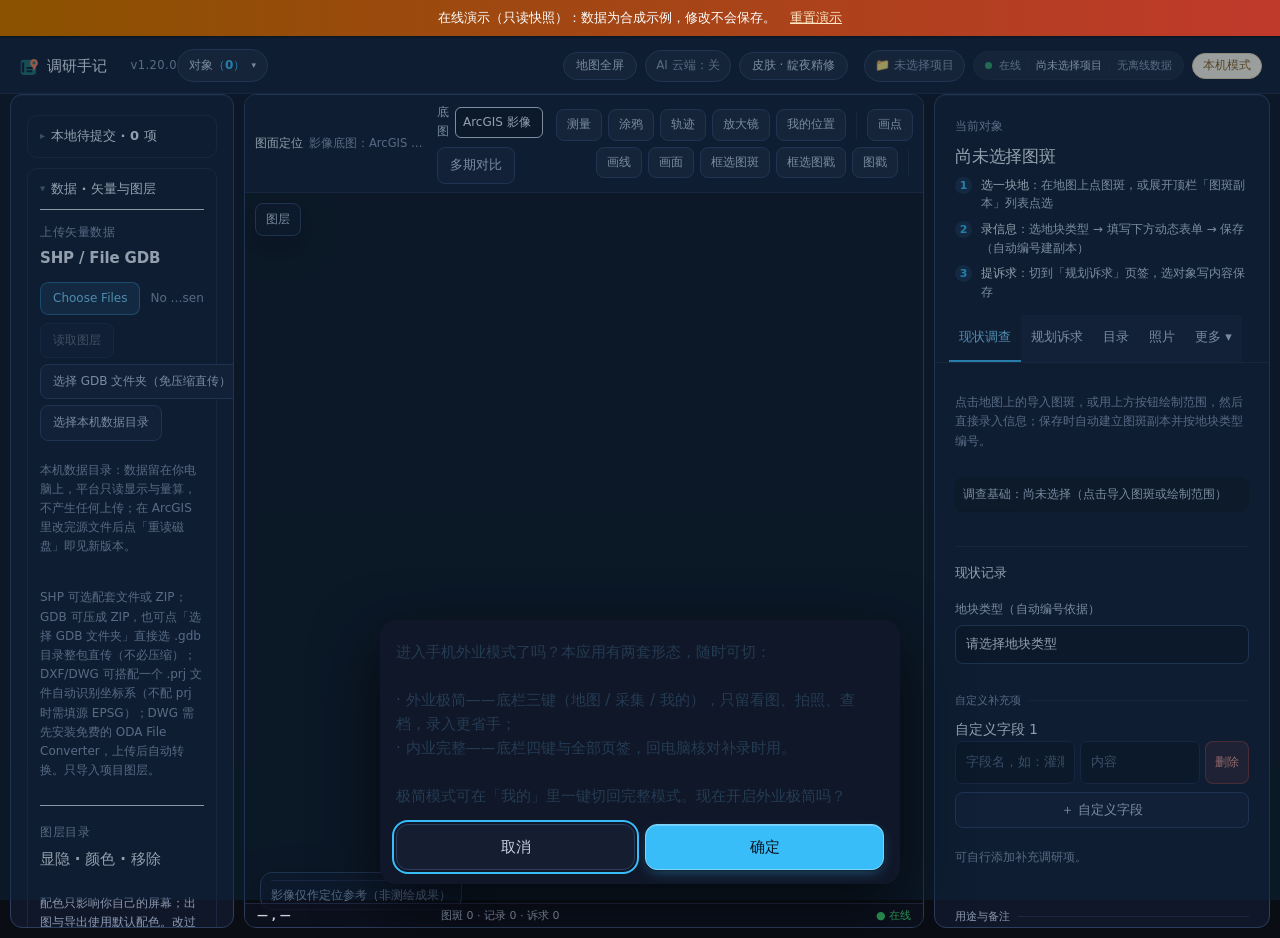
==== commit 34273d3e: "演示版同步 v1.20.0（C7 来源村筛选 + C9 台账明细/行级上限）；清理旧 hash 产物 5.0MB→3.4MB" ====
--- a/demo/index.html
+++ b/demo/index.html
@@ -101,9 +101,9 @@
         navigator.serviceWorker.register('./sw.js', { scope: './' }).catch(() => {})
       }
     </script>
-    <link rel="stylesheet" crossorigin href="./assets/theme-v0331-vJreLILw.css">
-    <link rel="stylesheet" crossorigin href="./assets/QuestionnaireRenderer-DwSberiJ.css">
+    <link rel="stylesheet" crossorigin href="./assets/theme-v0331-CfilHwN6.css">
+    <link rel="stylesheet" crossorigin href="./assets/QuestionnaireRenderer-CFGQS1xI.css">
     <link rel="stylesheet" crossorigin href="./assets/maplibre-gl-JR8eJ17e.css">
-    <script type="module" crossorigin src="./assets/main-CBaLU8GG.js"></script>
+    <script type="module" crossorigin src="./assets/main-CUo3pd8I.js"></script>
   </body>
 </html>
--- a/demo/assets/theme-v0331-CfilHwN6.css
+++ b/demo/assets/theme-v0331-CfilHwN6.css
@@ -0,0 +1 @@
+:root{font-family:Microsoft YaHei,PingFang SC,Arial,sans-serif;color:#173656;background:var(--elev,#f3f6f8);font-synthesis:none}*{box-sizing:border-box}body{margin:0}button,input,select,textarea{font:inherit}button{cursor:pointer;border:1px solid #cbd9e5;background:var(--panel,#fff);color:#315a7d;border-radius:8px;padding:8px 11px}input[type=checkbox],input[type=radio]{width:16px!important;height:16px!important;min-width:0!important;min-height:0!important;padding:0!important;margin:0!important;flex:0 0 auto;accent-color:var(--accent,#1a5f92);vertical-align:-2px}button:hover{background:var(--accent-wash,#eaf4ff)}button:disabled{opacity:.5;cursor:not-allowed}.primary{background:#1464a6;color:#fff;border-color:#1464a6}.primary:hover{background:#0b568f}.app-shell{height:100vh;display:flex;flex-direction:column}.topbar{height:60px;display:flex;align-items:center;justify-content:space-between;padding:0 22px;background:var(--panel,#fff);border-bottom:1px solid #dce5ed}.topbar strong{font-size:18px}.version{font-size:12px;color:#789;margin-left:12px}.demo-badge{font-size:12px;color:#a05b21;background:var(--warn-bg,#fff4e4);padding:6px 9px;border-radius:999px}.layout{flex:1;min-height:0;display:grid;grid-template-columns:245px minmax(340px,1fr) 360px}.sidebar,.inspector{background:var(--panel,#fff);overflow:auto}.sidebar{border-right:1px solid #dce5ed;padding:18px}.inspector{border-left:1px solid #dce5ed;display:flex;flex-direction:column;position:relative}.inspector-resizer{position:absolute;left:-3px;top:0;bottom:0;width:7px;cursor:col-resize;z-index:5}.inspector-resizer:hover,.inspector-resizer.active{background:#1464a622}.section-heading{display:flex;flex-direction:column;gap:5px;margin:7px 0 14px}.section-heading span,.inspector-head small{font-size:12px;color:#789}.section-heading strong{font-size:16px}.section-heading small{color:#72879a}.mode-row{display:flex;justify-content:space-between;align-items:center;font-size:13px}.mode-row select{padding:5px;border:1px solid #cbd9e5;border-radius:6px}.hint,.section-note{font-size:12px;color:#677c8e;line-height:1.6}.queue-card{padding:13px;background:#f1f8fe;border:1px solid #d6e8f6;border-radius:10px;margin:17px 0 22px}.queue-card>div{display:flex;justify-content:space-between;font-size:13px;margin-bottom:11px}.queue-card button{width:100%;font-size:13px}.feature-list{display:flex;flex-direction:column;gap:7px}.feature-item{text-align:left;display:flex;justify-content:space-between;align-items:center;padding:11px;border-color:#dbe5ee}.feature-item strong{font-size:13px}.feature-item span{font-size:12px;color:#667f96}.feature-item.active{background:var(--accent-wash,#eaf4ff);border-color:#7eb3dc}.status-block{border-top:1px solid #e5ebf0;margin-top:20px;padding-top:15px;display:grid;gap:10px;font-size:12px;color:#6b8092}.status-block div{display:flex;justify-content:space-between}.status-block strong{font-size:14px;color:#19598e}.map-section{position:relative;display:flex;flex-direction:column;min-width:0}.map-toolbar{min-height:62px;padding:10px 16px;background:#fdfefe;display:flex;justify-content:space-between;align-items:center;gap:15px;border-bottom:1px solid #dce5ed}.map-toolbar span{display:flex;flex-direction:column;gap:4px}.map-toolbar strong{font-size:14px}.map-toolbar small{font-size:11px;color:#8191a2}.draw-actions{display:flex;flex-wrap:wrap;gap:6px;justify-content:flex-end;position:relative}.draw-actions button{font-size:12px;padding:6px 9px}.draw-actions .accent{color:#b04729;border-color:#e6aa93;background:#fff3ed}#survey-map{flex:1;min-height:280px}.map-legend{position:absolute;bottom:17px;left:15px;background:#fffdfdec;border:1px solid #d8e3ee;border-radius:8px;padding:9px 11px;font-size:11px;color:#47627b;display:flex;gap:13px;flex-wrap:wrap;max-width:80%}.inspector-head{padding:18px 18px 10px}.inspector-head h2{font-size:17px;margin:5px 0}.inspector-head p{font-size:11px;color:#718699;margin:5px 0}.tabs{display:flex;overflow:visible;border-bottom:1px solid #dfe8ef;padding:0 12px;flex-shrink:0}.tabs button{font-size:12px;border:0;border-bottom:2px solid transparent;border-radius:0;white-space:nowrap;padding:11px 8px;color:#667f96}.tabs button.active{border-color:#1464a6;color:#1464a6;background:var(--panel,#fff);font-weight:700}.form-scroll{overflow:auto;padding:17px;flex:1}.form-card{display:flex;flex-direction:column;gap:12px}.form-card>label{display:flex;flex-direction:column;gap:6px;font-size:12px;color:#567089;font-weight:600}.form-card input:not([type=checkbox]):not([type=radio]),.form-card textarea,.form-card select{width:100%;padding:10px;border:1px solid var(--line,#cbd9e5);border-radius:7px;color:var(--ink,#173656);background:var(--field,#fff)}.form-card textarea{resize:vertical}.form-card>.primary{width:100%;margin-top:6px}.result-card{border:1px solid #dce7ef;background:var(--elev,#f9fcfe);border-radius:8px;padding:10px;display:flex;flex-direction:column;gap:6px;font-size:12px}.result-card strong{font-size:13px}.result-card small{color:#789}.result-card p{margin:0;line-height:1.5}.result-card button{align-self:flex-start;font-size:11px;padding:5px 8px}.geometry-state{background:var(--geo-bg,#f4f7fa);border-radius:7px;padding:8px;font-size:12px;margin:0}.advice-card{background:var(--warn-bg,#fff8ee);border:1px solid #f0d9b5;border-radius:8px;padding:12px;font-size:12px;line-height:1.5}.advice-card strong{font-size:14px}.decision-row{display:flex;gap:7px}.advice-card small{color:#8c795f}.toast{position:fixed;bottom:20px;left:50%;transform:translate(-50%);max-width:min(620px,90vw);background:#1c5e90;color:#fff;padding:10px 15px;border-radius:9px;z-index:90;box-shadow:0 8px 30px #1c3c5a33;font-size:13px}.toast.error{background:#a6473f}@media(max-width:1000px){.layout{grid-template-columns:200px minmax(250px,1fr) 320px}.sidebar{padding:12px}.tabs button{padding:11px 5px}}@media(max-width:800px){.app-shell{height:auto;min-height:100vh}.layout{display:flex;flex-direction:column}.topbar{padding:0 12px}.topbar strong{font-size:15px}.demo-badge{font-size:10px}.sidebar{border-right:0;border-bottom:1px solid #dce5ed}.feature-list{display:grid;grid-template-columns:repeat(2,1fr)}.status-block{grid-template-columns:repeat(4,1fr)}.status-block div{display:flex;flex-direction:column;align-items:center}.map-section{height:48vh;min-height:360px}.map-toolbar{flex-direction:column;align-items:stretch}.draw-actions{justify-content:flex-start}.inspector{border-left:0;border-top:1px solid #dce5ed;min-height:500px}.form-scroll{overflow:visible}}.map-frame{position:relative;flex:1;min-height:280px}.map-frame #survey-map{position:absolute;inset:0;min-height:0}.vector-preview{position:absolute;inset:0;width:100%;height:100%;pointer-events:none;z-index:2}.import-panel{border-top:1px solid #e5ebf0;border-bottom:1px solid #e5ebf0;padding:13px 0;margin-bottom:17px;display:flex;flex-direction:column;gap:8px}.import-panel .section-heading{margin:0 0 4px}.import-panel>input[type=file]{width:100%;font-size:11px}.import-panel>label{display:flex;flex-direction:column;gap:4px;font-size:11px;color:#567089}.import-panel>label input,.import-panel>label select{width:100%;padding:5px;border:1px solid #cbd9e5;border-radius:6px}.import-panel>label input[type=color]{height:34px;padding:2px}.candidate-head{display:flex;align-items:center;gap:8px;font-size:12px;color:#315a7d}.candidate-head span{flex:1}.candidate-list{display:flex;flex-direction:column;gap:1px;max-height:180px;overflow:auto;border:1px solid #cbd9e5;border-radius:6px;padding:4px 6px;background:var(--panel,#fff)}.candidate-item{display:flex;align-items:center;gap:6px;font-size:12px;color:#315a7d;cursor:pointer;padding:2px 0;min-height:22px}.candidate-item input{margin:0;accent-color:#2f6f9f;flex:none}.candidate-item span{overflow:hidden;text-overflow:ellipsis;white-space:nowrap}.upload-rows{display:flex;gap:6px;flex-wrap:wrap}.upload-rows button{font-size:12px;flex:none}.drop-choice{display:flex;flex-direction:column;gap:6px;border:1px dashed #7eb3dc;background:#f2f9ff;border-radius:8px;padding:8px;font-size:12px;color:#315a7d}.drop-choice span{overflow:hidden;text-overflow:ellipsis;white-space:nowrap}.drop-actions{display:flex;gap:6px;flex-wrap:wrap}.drop-actions button{font-size:12px;padding:5px 9px}.policy-create label{display:flex;align-items:center;gap:6px;font-size:11px;color:#567089}.policy-create select{flex:1;min-width:0;padding:5px;border:1px solid #cbd9e5;border-radius:6px}.edit-toolbar .render-row,.edit-toolbar .hint{font-size:11px}.edit-toolbar-row .vertex-handles-toggle{display:inline-flex;align-items:center;gap:4px;font-size:12px;color:var(--ink-3,#5c7085);cursor:pointer;white-space:nowrap}.edit-toolbar-row .vertex-handles-toggle input{margin:0}.upload-locked-banner{display:flex;align-items:center;gap:6px;flex-wrap:wrap;background:var(--warn-bg,#fff4e4);border:1px solid #e6c98a;color:#8a5b1f;font-size:11px;padding:6px 8px;border-radius:6px}.upload-locked-banner button{font-size:11px;padding:3px 7px;text-decoration:underline}.stroke-follow{display:flex;align-items:center;gap:4px}.stroke-follow .deselect-btn{font-size:10px;padding:2px 5px}.edit-toolbar{position:absolute;top:10px;left:56px;right:10px;z-index:5;max-width:none;max-height:none;display:flex;flex-direction:column;gap:6px}.edit-toolbar-row{display:flex;align-items:center;gap:6px;flex-wrap:wrap}.edit-toolbar-row strong{font-size:12px;color:#315a7d}.edit-toolbar-row .primary{margin-left:auto}.edit-toolbar .hint{font-size:11px}.attribute-card{border:1px solid #d3e4ef;background:var(--elev,#f8fbfd);border-radius:8px;padding:10px;margin-top:8px;max-height:300px;overflow:auto}.attribute-card>div{display:flex;align-items:center;justify-content:space-between}.attribute-card button{font-size:10px;padding:4px 6px}.attribute-card small{display:block;color:#789;margin:6px 0}.attribute-card dl{display:grid;grid-template-columns:40% 60%;margin:0;font-size:11px}.attribute-card dt,.attribute-card dd{padding:5px;border-top:1px solid #e5ecf2;margin:0;overflow-wrap:anywhere}.attribute-card dt{font-weight:700;color:#58738a}.vector-preview path{cursor:pointer}.layer-catalog{border-bottom:1px solid #e5ebf0;padding:0 0 13px;margin-bottom:17px;display:flex;flex-direction:column;gap:7px}.layer-catalog .section-heading{margin:0 0 4px}.catalog-item{display:flex;align-items:center;gap:5px;border:1px solid #dce7ef;border-radius:7px;padding:5px}.catalog-item button{font-size:10px;padding:4px}.catalog-item .danger{color:#a6473f;border-color:#e0b4af;background:var(--bad-bg,#fdf3f2)}.catalog-item .danger:hover{background:var(--bad-bg,#fbe9e7)}.catalog-item span{flex:1;min-width:0;overflow:hidden;text-overflow:ellipsis;white-space:nowrap;font-size:11px}.catalog-item small{color:#789}.catalog-item input[type=color]{width:31px;height:27px;padding:1px;border:0;background:none}.layer-control{position:absolute;top:10px;left:10px;z-index:3;display:flex;flex-direction:column;align-items:flex-start;gap:6px}.layer-control>button{font-size:12px;padding:6px 10px;background:#fffdfdec;box-shadow:0 2px 8px #1c3c5a26}.layer-control>button.active{background:#eaf4ff;border-color:#7eb3dc}.layer-panel{background:#fffdfdec;border:1px solid #d8e3ee;border-radius:8px;padding:9px 11px;display:flex;flex-direction:column;gap:6px;min-width:158px;max-width:230px;max-height:60vh;overflow:auto;box-shadow:0 4px 14px #1c3c5a2e}.layer-panel-head{display:flex;align-items:center;justify-content:space-between;gap:8px}.layer-panel-head span{font-size:12px;font-weight:700;color:#315a7d}.layer-panel-head button{font-size:10px;padding:3px 6px}.layer-panel label{display:flex;align-items:center;gap:6px;font-size:12px;color:#315a7d;cursor:pointer}.layer-panel label span{flex:1;min-width:0;overflow:hidden;text-overflow:ellipsis;white-space:nowrap}.layer-panel small{font-size:10px;color:#8191a2;line-height:1.5}.basemap-row{display:flex;align-items:center;gap:6px;flex-wrap:wrap}.basemap-row label{display:flex;align-items:center;gap:5px;font-size:12px;color:#567089}.basemap-row select{padding:5px 7px;border:1px solid #cbd9e5;border-radius:6px}.basemap-row .tdt-key{width:170px;padding:5px 7px;border:1px solid #cbd9e5;border-radius:6px;font-size:11px}.basemap-row .custom-url{width:320px}.basemap-row .custom-maxzoom{width:56px}.basemap-row .compare-label{font-size:12px;color:#567089}.basemap-row input[type=range]{width:110px;accent-color:#1464a6}.subsection-title{font-size:13px;color:#19598e;margin:8px 0 -2px;padding-top:12px;border-top:1px dashed #cfdde9}.topbar-left{display:flex;align-items:center;gap:14px;min-width:0;flex:0 0 auto}.topbar .copy-dock{margin-right:auto}.copy-dock{position:relative}.copy-dock-toggle{white-space:nowrap}.mobile-mode .copy-dock-toggle,.tablet-mode .copy-dock-toggle{font-size:11px;padding:5px 9px;gap:4px}.mobile-mode .copy-dock-toggle .count{max-width:110px}.copy-dock-toggle{display:flex;align-items:center;gap:6px;font-size:12px;padding:6px 11px;border-radius:999px;background:var(--chip-bg,#fff);color:var(--ink-2,#42566a)}.copy-dock-toggle:hover{background:var(--btn-hover-bg,#eef4f9);border-color:var(--btn-hover-border,#c3d7e8);color:var(--btn-hover-ink,#12456c)}.copy-dock-toggle .count{color:var(--accent,#1a5f92);font-weight:600;max-width:180px;overflow:hidden;text-overflow:ellipsis;white-space:nowrap}.copy-dock-toggle .caret{font-size:9px;line-height:1;transition:transform .15s ease}.copy-dock-toggle.open .caret{transform:rotate(180deg)}.copy-dock-panel{position:absolute;top:calc(100% + 8px);left:0;width:340px;max-height:min(480px,70vh);overflow:auto;background:var(--panel,#fff);border:1px solid var(--line-strong,#d5dce3);border-radius:12px;box-shadow:var(--sh-pop,0 8px 24px rgba(20,42,66,.12));padding:12px;display:flex;flex-direction:column;gap:8px;z-index:25}.copy-dock-panel .hint,.copy-dock-panel .geometry-state{margin:0}.copy-card-hint{color:var(--accent,#1a5f92);font-size:10px}.copy-dock-actions{display:flex}.copy-dock-actions button{flex:1;font-size:12px;padding:6px 12px}.mobile-mode .copy-dock-panel,.tablet-mode .copy-dock-panel{position:fixed;left:10px;right:10px;top:62px;width:auto;max-height:60vh}.copy-card{cursor:pointer}.copy-card:hover{background:var(--accent-wash,#eef6fd)}.copy-card.active{border-color:#7eb3dc;background:var(--accent-wash,#eaf4ff)}.dock-group-title{font-size:10px;font-weight:600;color:#7a8ca0;letter-spacing:.4px;margin-top:4px}.copy-dock-panel .copy-card{padding:7px 9px}.copy-dock-panel .copy-card p{margin:2px 0 0;font-size:11px}.request-card.request-active{border-color:#e6a067;background:#fdf1ea}.dock-village-filter{display:flex;flex-direction:column;gap:2px;padding:5px 8px;margin-bottom:4px;border:1px solid var(--line,#e5e9ee);border-radius:8px;background:var(--elev,#f4f6f8)}.dock-village-filter label{display:flex;align-items:center;gap:6px;font-size:11px;color:var(--ink-3,#5c7085)}.dock-village-filter select{flex:1 1 auto;min-width:0;font-size:11px;padding:2px 4px}.dock-village-filter small{font-size:10px;color:var(--ink-4,#93a2b1)}.catalog-layer{border:1px solid #dce7ef;border-radius:8px;padding:4px;display:flex;flex-direction:column;gap:3px}.catalog-row{display:flex;align-items:center;gap:6px;padding:5px 7px;border-radius:6px;font-size:12px;color:#315a7d}.catalog-row button{font-size:10px;padding:3px 7px;margin-left:auto}.catalog-row button+button{margin-left:0}.catalog-row .danger{color:#a6473f;border-color:#e0b4af;background:var(--bad-bg,#fdf3f2)}.catalog-row .danger:hover{background:var(--bad-bg,#fbe9e7)}.catalog-row span{flex:1 1 auto;min-width:0;overflow:hidden;line-height:1.45;word-break:break-word}.catalog-row .facility-name{display:block;min-width:86px;color:#315a7d}.catalog-row input[type=checkbox]{flex:0 0 auto;margin:0;width:13px;height:13px}.catalog-row small{color:#789}.catalog-row.sub{cursor:pointer;border-top:1px dashed #e8eff5;padding-left:20px}.catalog-row.sub:hover{background:var(--accent-wash,#eef6fd)}.catalog-row.sub.active,.catalog-row.active{background:var(--accent-wash,#eaf4ff);font-weight:600}.copy-row.active{background:none}.phase-chip{display:inline-block;width:8px;height:8px;border:1.5px solid #1464a6;border-radius:50%;margin-right:5px;vertical-align:-1px}.phase-chip.plan{border-color:#c0392b;background:#c0392b}.stamp-key{display:inline-block;padding:0 4px;border-radius:4px;font-size:11px;line-height:15px}.stamp-key.status{border:1.5px solid #1464a6;color:#1464a6}.stamp-key.plan{border:1.5px solid #c0392b;background:#c0392b;color:#fff}.stamp-key.recorded{background:#cfe8d4;color:#2c5b39}.catalog-wrap{display:flex;flex-direction:column;gap:3px}.render-row{display:flex;align-items:center;gap:5px;font-size:10px;color:#567089;padding-left:2px}.render-row select{flex:1;min-width:0;padding:3px 5px;border:1px solid #cbd9e5;border-radius:5px;font-size:10px}.legend-panel{position:absolute;right:10px;bottom:34px;z-index:3;max-width:270px;max-height:52vh;overflow:auto;background:#fffdfdec;border:1px solid #d8e3ee;border-radius:8px;padding:8px 10px;display:flex;flex-direction:column;gap:8px;box-shadow:0 4px 14px #1c3c5a2e;font-size:11px;color:#315a7d}.legend-panel>small{color:#8191a2;font-size:10px}.legend-title{font-weight:700;font-size:11px;margin-bottom:3px}.legend-group{border-bottom:1px dashed #dce7ef;padding-bottom:5px}.legend-group:last-of-type{border-bottom:0;padding-bottom:0}.legend-items{display:flex;flex-direction:column;gap:2px}.legend-item{display:flex;align-items:center;gap:5px;cursor:pointer;padding:1px 2px;border-radius:4px}.legend-item:hover{background:#eef6fd}.legend-item.off{opacity:.45;text-decoration:line-through}.legend-swatch{width:11px;height:11px;border-radius:2px;border:1px solid #ffffffaa;flex-shrink:0}.legend-value{flex:1;min-width:0;overflow:hidden;text-overflow:ellipsis;white-space:nowrap}.box-select-card{border:1px solid #b7d3ea;background:#f2f8fe;border-radius:8px;padding:10px;display:flex;flex-direction:column;gap:7px;font-size:12px}.box-select-head{display:flex;align-items:center;justify-content:space-between;gap:8px;flex-wrap:wrap}.box-select-head strong{font-size:12px;color:#19598e}.box-select-head button{font-size:10px;padding:3px 7px}.box-select-actions{display:flex;gap:4px}.box-select-item{display:flex;align-items:center;gap:6px;cursor:pointer;padding:2px 3px;border-radius:4px;font-size:11px;color:#315a7d}.box-select-item:hover{background:#e3f0fb}.box-select-item span{flex:1;min-width:0;overflow:hidden;text-overflow:ellipsis;white-space:nowrap}.geometry-state .deselect-btn{font-size:10px;padding:2px 8px;margin-left:8px;color:#a6473f;border-color:#e0b4af;background:var(--bad-bg,#fdf3f2)}.geometry-state .deselect-btn:hover{background:var(--bad-bg,#fbe9e7)}.render-row input[type=number]{width:64px;padding:3px 5px;border:1px solid #cbd9e5;border-radius:5px;font-size:10px}.legend-actions{display:flex;gap:4px}.legend-actions button{font-size:9px;padding:2px 5px}.legend-color{width:20px;height:20px;padding:0;border:1px solid #cbd9e5;border-radius:3px;background:none;flex-shrink:0}#magnifier{position:absolute;z-index:5;border:2px solid #1464a6;border-radius:6px;box-shadow:0 6px 22px #1c3c5a45;overflow:hidden;pointer-events:none;transform:translate(-50%,-115%);background:#e8eef4}#magnifier #magnifier-map{width:100%;height:100%;transform-origin:center center}#magnifier .magnifier-zoom{position:absolute;bottom:6px;left:6px;background:#1464a6;color:#fff;font-size:10px;padding:1px 8px;border-radius:999px}.lens-resize{position:absolute;right:0;bottom:0;width:20px;height:20px;pointer-events:auto;cursor:nwse-resize;background:linear-gradient(135deg,transparent 45%,#1464a6 45%,#1464a6 55%,transparent 55%,transparent 70%,#1464a6 70%,#1464a6 80%,transparent 80%)}.magnifier-level{display:flex;align-items:center;gap:4px;font-size:11px;color:#567089}.magnifier-level select{padding:4px 6px;border:1px solid #cbd9e5;border-radius:6px}.measure-result{position:absolute;top:8px;left:8px;z-index:4;background:var(--ok-bg,#e8f5e9);border:1px solid #2e7d32;color:#1b5e20;font-size:12px;border-radius:8px;box-shadow:0 4px 14px #1c3c5a2e;max-width:min(560px,72%);padding:5px 8px}.coord-input-panel{position:absolute;top:52px;left:8px;z-index:4;display:flex;flex-direction:column;gap:5px;background:#fffdfdec;border:1px solid #d8e3ee;border-radius:8px;padding:7px 9px;box-shadow:0 4px 14px #1c3c5a2e;max-width:300px}.coord-input-row{display:flex;align-items:center;gap:4px}.coord-input-row select{padding:4px 5px;border:1px solid #cbd9e5;border-radius:6px;font-size:11px;flex:none}.coord-input-row input{width:78px;padding:4px 6px;border:1px solid #cbd9e5;border-radius:6px;font-size:11px;min-width:0}.coord-input-row button{font-size:11px;padding:4px 8px;flex:none}.coord-sub input.coord-angle{width:70px}.coord-lock{display:flex;align-items:center;gap:3px;font-size:11px;color:#315a7d;cursor:pointer;flex:none}.coord-lock input{width:auto;margin:0}.coord-hint{font-size:10px;color:#677c8e;overflow:hidden;text-overflow:ellipsis;white-space:nowrap;flex:1}.geoops-row{display:flex;align-items:center;gap:5px;flex-wrap:wrap}.geoops-row select{padding:5px;border:1px solid #cbd9e5;border-radius:6px;font-size:12px}.geoops-row button{font-size:12px;padding:5px 9px}.siting-panel{position:absolute;top:52px;right:10px;z-index:4;width:300px;max-width:88vw;display:flex;flex-direction:column;gap:6px;background:#fffdfdec;border:1px solid #d8e3ee;border-radius:8px;padding:9px 11px;box-shadow:0 4px 14px #1c3c5a2e;max-height:70vh;overflow:auto}.siting-head{display:flex;align-items:center;justify-content:space-between;font-size:13px;font-weight:700;color:#315a7d}.siting-actions{display:flex;align-items:center;gap:5px;flex-wrap:wrap}.siting-actions button{font-size:11px;padding:5px 8px}.siting-radius{width:64px;padding:4px 6px;border:1px solid #cbd9e5;border-radius:6px;font-size:11px}.siting-layer{display:flex;align-items:center;gap:5px;font-size:11px;color:#315a7d;cursor:pointer}.siting-layer input{margin:0;accent-color:#2f6f9f}.siting-results{display:flex;flex-direction:column;gap:2px;border-top:1px dashed #dce7ef;padding-top:5px}.siting-line{margin:0;font-size:11px;line-height:1.5}.siting-line.alarm{color:#b3301f;font-weight:700}.siting-line.note{color:#8a6d1f}.siting-line.sub{color:#677c8e;padding-left:8px}.siting-line.row{color:#315a7d;font-weight:600}.measure-result .measure-row{display:flex;align-items:center;gap:8px;flex-wrap:wrap}.measure-result .measure-main{font-weight:600}.measure-result .measure-live{font-size:11px;opacity:.85;white-space:nowrap}.measure-result .measure-basis{font-size:10px;opacity:.7;white-space:nowrap}.measure-result .measure-mini{font-size:10px;padding:2px 7px;line-height:1.4}.measure-result .measure-detail{display:flex;flex-direction:column;gap:2px;margin-top:5px;max-height:96px;overflow-y:auto;font-size:11px;text-align:left;opacity:.92}.measure-result .measure-live.coord{opacity:.8;font-variant-numeric:tabular-nums}.snap-label{fill:#b26a00;font-size:11px;font-weight:600;paint-order:stroke;stroke:#fff;stroke-width:3px;stroke-linejoin:round}.draft-label{fill:#b3301f;font-size:11px;font-weight:600;paint-order:stroke;stroke:#fff;stroke-width:3px;stroke-linejoin:round}.draft-vertex{width:13px;height:13px;border-radius:50%;background:var(--panel,#ffffff);border:2.5px solid #d24531;box-sizing:border-box;cursor:grab;box-shadow:0 1px 4px #1c3c5a33}.copy-label{fill:#8c2f74;font-size:11px;font-weight:600;paint-order:stroke;stroke:#fff;stroke-width:3px;stroke-linejoin:round}.layer-panel-toggle{display:flex;align-items:center;gap:6px;font-size:12px;color:#315a7d;cursor:pointer;border-top:1px dashed #dce7ef;padding-top:5px}.project-row{margin-bottom:8px}.project-row label{display:flex;flex-direction:column;gap:4px;font-size:11px;color:#567089}.project-row select{width:100%;padding:6px;border:1px solid #cbd9e5;border-radius:6px}.project-create{display:flex;gap:5px;margin-bottom:14px}.project-create input{flex:1;min-width:0;padding:6px;border:1px solid #cbd9e5;border-radius:6px;font-size:12px}.project-create button{font-size:11px;padding:6px 9px;white-space:nowrap}.draft-label.seg{font-size:10px;font-weight:500;fill:#a03d2a}.load-select{margin-left:auto;padding:3px 6px;border:1px solid #cbd9e5;border-radius:6px;font-size:10px;max-width:130px}.custom-fields{display:flex;flex-direction:column;gap:8px}.custom-field-row{display:flex;gap:5px}.custom-field-row input{flex:1;min-width:0}.custom-field-row .danger{flex-shrink:0;font-size:11px;padding:6px 9px;color:#a6473f;border-color:#e0b4af;background:var(--bad-bg,#fdf3f2)}.save-row{display:flex;gap:8px}.save-row button{flex:1;white-space:nowrap}.facility-panel{background:#fffdfdec;border:1px solid #d8e3ee;border-radius:8px;padding:9px 11px;display:flex;flex-direction:column;gap:7px;width:252px;max-height:64vh;box-shadow:0 4px 14px #1c3c5a2e}.facility-phase{display:flex;gap:12px;font-size:12px;color:#315a7d}.facility-phase label{display:flex;align-items:center;gap:4px;cursor:pointer}.facility-search{width:100%;padding:5px 7px;border:1px solid #cbd9e5;border-radius:6px;font-size:12px}.facility-list{overflow:auto;display:flex;flex-direction:column;gap:2px;min-height:80px}.facility-list details{border-bottom:1px dashed #dce7ef;padding-bottom:3px}.facility-list details:last-child{border-bottom:0}.facility-list summary{font-size:11px;color:#19598e;font-weight:700;cursor:pointer;padding:3px 0;list-style-position:inside}.facility-item{display:flex;align-items:center;gap:6px;width:100%;text-align:left;font-size:11px;padding:4px 6px;background:#fff;border:1px solid transparent;border-radius:6px;margin:1px 0}.facility-item img{width:18px;height:18px;object-fit:contain;flex-shrink:0}.facility-item span{flex:1;min-width:0;overflow:hidden;text-overflow:ellipsis;white-space:nowrap;text-align:left}.facility-item:hover{background:#eaf4ff}.facility-item.active{border-color:#7eb3dc;background:#eaf4ff;font-weight:700}.repeat-group{border:1px dashed #b7d3ea;border-radius:7px;padding:7px;display:flex;flex-direction:column;gap:6px;background:var(--elev,#f7fbfe)}.repeat-row-head{display:flex;align-items:center;justify-content:space-between}.repeat-row-head small{color:#19598e;font-weight:700}.repeat-add{font-size:12px}.danger-btn{color:#a6473f;border-color:#e0b4af;background:var(--bad-bg,#fdf3f2)}.danger-btn:hover{background:var(--bad-bg,#fbe9e7)}.legend-item-row{display:flex;align-items:center;gap:2px}.legend-item-row .legend-item{flex:1;min-width:0;border-radius:4px}.legend-expand{font-size:8px;padding:2px 4px;border:0;background:none;color:#4d7ea8;flex-shrink:0}.legend-expand:hover{background:#eaf4ff}.legend-features{margin:2px 0 4px 18px;padding:4px 6px;background:#f4f8fb;border-radius:6px;display:flex;flex-direction:column;gap:2px}.legend-feature{font-size:11px;color:#315a7d;cursor:pointer;padding:2px 4px;border-radius:4px}.legend-feature:hover{background:#e3f0fb}.sync-report{margin-top:10px;border-top:1px dashed #b9d3e7;padding-top:8px;font-size:10px;color:#47627b}.sync-report summary{cursor:pointer;font-weight:700}.sync-report p{margin:6px 0}.sync-report ul{max-height:120px;overflow:auto;margin:4px 0;padding-left:17px}.sync-report li{margin:3px 0;line-height:1.35}.facility-filters{display:grid;grid-template-columns:1fr 1fr 1fr;gap:5px}.facility-filters select{min-width:0;padding:6px!important;font-size:10px}.topbar-status{display:flex;align-items:center;gap:8px}.network-badge{font-size:11px;color:#1b6f42;background:#e8f7ee;border:1px solid #b9e0c8;padding:5px 9px;border-radius:999px}.network-badge.offline{color:#9a4b27;background:#fff1e8;border-color:#ebc9b7}.queue-actions{display:grid!important;grid-template-columns:1fr 1fr;gap:5px;margin-bottom:7px!important}.queue-network{display:block;color:#6f8294;font-size:10px;line-height:1.4}.queue-modal{position:fixed;inset:0;background:#102a3f88;z-index:30;display:flex;align-items:center;justify-content:center;padding:24px}.queue-manager{width:min(900px,96vw);max-height:90vh;background:var(--panel,#fff);border-radius:14px;box-shadow:0 18px 60px #102a3f55;padding:18px;display:flex;flex-direction:column;gap:12px}.queue-manager>header{display:flex;align-items:center;justify-content:space-between;border-bottom:1px solid #dce7ef;padding-bottom:10px}.queue-manager h2{margin:2px 0;font-size:18px}.queue-manager header small{color:#789}.queue-filters{display:grid;grid-template-columns:1fr 1fr 1fr;gap:8px}.queue-filters select{padding:8px;border:1px solid #cbd9e5;border-radius:7px;color:#315a7d}.queue-manager-actions{display:flex;gap:6px;flex-wrap:wrap}.queue-manager-actions button,.queue-import{font-size:11px;padding:6px 9px}.queue-import{border:1px solid #cbd9e5;border-radius:8px;color:#315a7d;cursor:pointer}.queue-import input{display:none}.queue-list{overflow:auto;border-top:1px solid #e3ebf1;padding-top:8px;display:flex;flex-direction:column;gap:8px}.queue-item{display:grid;grid-template-columns:20px 1fr;gap:8px;border:1px solid #d9e5ee;border-radius:9px;padding:10px;background:var(--elev,#fbfdff)}.queue-item.failed{border-color:#e5b6b0;background:var(--bad-bg,#fff8f7)}.queue-item>input{margin-top:3px}.queue-item-body{min-width:0;display:flex;flex-direction:column;gap:6px}.queue-item-title{display:flex;align-items:center;justify-content:space-between;gap:10px}.queue-item-title strong{font-size:12px}.queue-item-title span{font-size:10px;background:#e8f2fa;color:#316a92;padding:2px 7px;border-radius:999px}.queue-item.failed .queue-item-title span{background:#fbe7e5;color:#9b3f36}.queue-item-body>small{color:#789}.queue-error{margin:0;color:var(--bad-ink,#a6473f);font-size:11px}.queue-repair{display:flex;align-items:center;gap:7px;background:#f2f7fb;padding:6px 8px;border-radius:6px;font-size:11px;color:#4b6880}.queue-repair span{flex:1}.queue-repair select{flex:1;min-width:180px;padding:5px;border:1px solid #cbd9e5;border-radius:6px}.queue-repair button{font-size:10px;padding:4px 7px}.queue-item details{font-size:10px;color:#647d91}.queue-item pre{white-space:pre-wrap;overflow-wrap:anywhere;max-height:180px;overflow:auto;background:#eef3f7;padding:8px;border-radius:6px;color:#294861}.queue-empty{text-align:center;color:#789;padding:30px}.queue-manager .danger{color:#a6473f;border-color:#e0b4af;background:var(--bad-bg,#fdf3f2)}@media(max-width:700px){.queue-modal{padding:0}.queue-manager{width:100vw;height:100vh;max-height:none;border-radius:0}.queue-filters{grid-template-columns:1fr}.queue-item-title{align-items:flex-start}.topbar-status .demo-badge{display:none}}.photo-actions{display:flex;gap:8px;margin:8px 0}.photo-pick{display:inline-block;padding:6px 14px;background:#1464a6;color:#fff;border-radius:4px;cursor:pointer;font-size:13px}.photo-pick:hover{background:#0f5288}.photo-draft{display:flex;gap:10px;align-items:flex-start;padding:8px;border:1px solid #d7dee6;border-radius:6px;margin-bottom:8px;background:var(--elev,#fafcfe)}.photo-draft.active{border-color:#1464a6;background:#eef5fb}.photo-draft .photo-thumb{width:64px;height:64px;object-fit:cover;border-radius:6px;border:1px solid #d7dee6;flex:none}.photo-draft-body{flex:1;min-width:0;display:flex;flex-direction:column;gap:4px}.photo-draft-body input{font-size:12px}.photo-targeting{background:var(--warn-bg,#fff8e1);border:1px solid #c9a227;border-radius:6px;padding:8px;margin:8px 0;font-size:13px}.track-live{background:#fdebe7;border-color:#d24531;color:#a03024}.track-row{cursor:pointer}.export-grid{display:grid;grid-template-columns:repeat(auto-fit,minmax(220px,1fr));gap:14px;margin:10px 0}.export-group{border:1px solid #d7dee6;border-radius:8px;padding:10px 12px;background:var(--elev,#fafcfe)}.export-group h4{margin:0 0 8px;color:#1f4e78;font-size:13px}.export-group label{display:flex;align-items:center;gap:6px;font-size:13px;margin-bottom:6px}.export-sub{margin-left:16px}.offline-badge{font-size:12px;color:#1f4e78;background:#e3edf7;border:1px solid #b9cfe3;border-radius:10px;padding:1px 8px}.offline-badge.empty{color:#8a6d3b;background:#f7f1e3;border-color:#d9c9a3}.offline-prepare{display:flex;align-items:center;gap:8px;margin-top:8px}.offline-prepare button{font-size:12px;padding:4px 10px}.offline-orig{display:flex;align-items:center;gap:4px;font-size:12px;color:#5a6a7a}.offline-progress{font-size:12px;color:#1464a6;background:#eef5fb;border-radius:4px;padding:3px 8px;margin-top:6px}.queue-warn{display:block;color:#a03024;background:#fdebe7;border-radius:4px;padding:3px 8px;margin-top:6px;font-size:12px}.queue-export-photos{display:flex;align-items:center;gap:4px;font-size:12px;color:#5a6a7a}.mobile-pending{font-size:12px;padding:5px 10px;border-radius:999px;background:var(--accent-wash,#eaf4ff);color:#1464a6;border:1px solid #cfe3f5;cursor:pointer;white-space:nowrap}.mobile-pending.empty{opacity:.55}.mobile-nav{display:none}.mobile-mode .mobile-nav{display:flex;position:fixed;left:0;right:0;bottom:0;height:calc(62px + env(safe-area-inset-bottom));padding-bottom:env(safe-area-inset-bottom);background:var(--panel,#fff);border-top:1px solid #dce5ed;z-index:40}.mobile-mode .mobile-nav button{position:relative;flex:1;display:flex;flex-direction:column;align-items:center;justify-content:center;gap:2px;border:0;border-radius:0;background:none;font-size:13px;color:#4a6b86;min-height:48px;padding:4px 2px}.mobile-mode .mobile-nav button.active{color:#1464a6;font-weight:700;box-shadow:inset 0 2px #1464a6}.mobile-mode .mobile-nav .nav-primary{font-size:15px;font-weight:700;color:#1464a6}.mobile-mode .mobile-nav .nav-badge{position:absolute;top:6px;right:calc(50% - 34px);min-width:17px;height:17px;line-height:17px;border-radius:9px;background:#c0392b;color:#fff;font-size:11px;font-weight:600;padding:0 4px}.mobile-mode .layout{display:block;position:relative;height:calc(100vh - 122px - env(safe-area-inset-bottom));overflow:hidden}.mobile-mode .map-section{position:absolute;inset:0;height:auto;min-height:0}.mobile-mode .map-toolbar{min-height:0;padding:8px 10px;flex-direction:row;flex-wrap:wrap;align-items:center;gap:8px}.mobile-mode .map-toolbar .draw-actions button{font-size:13px;padding:8px 10px}.mobile-mode .sidebar{position:fixed;top:60px;bottom:calc(62px + env(safe-area-inset-bottom));left:0;width:min(88vw,340px);z-index:30;transform:translate(-102%);transition:transform .25s ease;box-shadow:4px 0 18px #1434542e;overflow:auto;padding:14px}.mobile-mode.mobile-side-open .sidebar{transform:none}.mobile-mode .inspector{position:fixed;left:0;right:0;top:60px;bottom:calc(62px + env(safe-area-inset-bottom));z-index:31;min-height:0;transform:translateY(102%);transition:transform .25s ease;box-shadow:0 -4px 18px #1434542e;border-top:1px solid #dce5ed}.mobile-mode.mobile-form-open .inspector{transform:none}.mobile-mode .form-scroll{overflow:auto;padding:14px}.mobile-mode .map-legend{bottom:calc(70px + env(safe-area-inset-bottom))}.mobile-mode .toast{bottom:calc(74px + env(safe-area-inset-bottom))}.mobile-mode .queue-card button,.mobile-mode .form-card button{min-height:44px}.mobile-mode .topbar{padding:0 10px;gap:8px}.mobile-mode .topbar strong{font-size:14px}.mobile-mode .version{display:none}.mobile-mode .topbar-status{gap:6px;min-width:0}.mobile-mode .network-badge,.mobile-mode .demo-badge{font-size:10px;padding:4px 7px;white-space:nowrap}.mobile-mode .offline-badge{font-size:10px;max-width:92px;overflow:hidden;text-overflow:ellipsis;white-space:nowrap}.mobile-mode .mobile-pending{font-size:11px;padding:4px 8px}.mobile-mode .demo-badge{max-width:120px;overflow:hidden;text-overflow:ellipsis}.mobile-mode .map-toolbar{flex-direction:column;align-items:stretch;gap:6px}.mobile-mode .map-toolbar .draw-actions{flex-wrap:nowrap;overflow-x:auto;-webkit-overflow-scrolling:touch;padding:2px 0 6px;justify-content:flex-start}.mobile-mode .map-toolbar .draw-actions button{flex:0 0 auto;min-height:44px;padding:8px 13px;font-size:13px}.mobile-mode .map-toolbar>span{flex-direction:row;align-items:baseline;gap:8px;flex-wrap:wrap}.mobile-mode .sheet-handle{display:flex;align-items:center;justify-content:center;min-height:26px;cursor:pointer;flex:0 0 auto}.mobile-mode .sheet-handle span{width:44px;height:5px;border-radius:3px;background:var(--line-strong,#c7d6e4)}.mobile-mode .inspector{top:45vh;border-radius:16px 16px 0 0;overflow:hidden}.mobile-mode .mobile-guide{display:flex;gap:6px;padding:9px 14px;border-bottom:1px solid #e8eff5;background:var(--elev,#f8fbfe);flex:0 0 auto}.mobile-mode .mobile-guide span{flex:1;text-align:center;font-size:12px;color:#8aa0b4;padding:6px 4px;border-radius:8px;background:#eef4f9}.mobile-mode .mobile-guide span.active{color:#0f568f;font-weight:700;background:#dcecfa;box-shadow:inset 0 0 0 1px #a8cdec}.mobile-mode .form-scroll{padding-bottom:0}.mobile-mode .save-row{position:sticky;bottom:0;z-index:5;background:var(--panel,#fff);padding:10px 0 calc(10px + env(safe-area-inset-bottom));border-top:1px solid #e3ecf3;box-shadow:0 -6px 14px #1434540f}.mobile-mode .form-card>.primary{position:sticky;bottom:0;z-index:5;box-shadow:0 -6px 14px #1434540f}.confirm-mask{position:fixed;inset:0;background:#0f28426b;display:flex;align-items:flex-end;justify-content:center;z-index:60;padding:16px}.confirm-card{width:min(520px,100%);background:var(--panel,#fff);border-radius:16px;padding:18px 16px calc(14px + env(safe-area-inset-bottom));box-shadow:0 18px 48px #0c223847}.confirm-card p{margin:2px 0 16px;font-size:15px;line-height:1.6;color:#243c54;white-space:pre-wrap}.confirm-actions{display:flex;gap:10px}.confirm-actions button{flex:1;min-height:46px;font-size:15px;border-radius:12px}.tablet-mode .layout{display:grid;grid-template-columns:minmax(0,1fr) 388px;height:calc(100vh - 60px)}.tablet-mode:not(.tablet-form-open) .layout{grid-template-columns:minmax(0,1fr)}.tablet-mode:not(.tablet-form-open) .inspector{display:none}.tablet-mode .map-section{height:auto;min-height:0}.tablet-mode .sidebar{position:fixed;top:60px;bottom:0;left:0;width:min(84vw,330px);z-index:30;transform:translate(-102%);transition:transform .25s ease;box-shadow:4px 0 18px #1434542e;overflow:auto;padding:14px}.tablet-mode.mobile-side-open .sidebar{transform:none}.tablet-mode .inspector{position:relative;top:auto;bottom:auto;min-height:0;transform:none;box-shadow:-4px 0 18px #14345414;z-index:5}.tablet-catalog-btn{font-size:12px;padding:6px 10px;border-radius:8px;min-height:36px}.tablet-form-toggle{position:absolute;left:-56px;top:12px;z-index:6;writing-mode:vertical-rl;padding:10px 6px;font-size:12px;border-radius:10px 0 0 10px;background:var(--panel,#fff);border:1px solid #d6e2ec;border-right:0;min-height:44px}.tablet-mode .inspector{position:relative}.tablet-mode button,.touch-boost button{min-height:44px}.tablet-mode .tabs button{min-height:44px;font-size:13px}.tablet-mode .form-card input,.tablet-mode .form-card select,.tablet-mode .form-card textarea,.touch-boost input,.touch-boost select,.touch-boost textarea{min-height:44px}.tablet-mode,.touch-boost{font-size:14px}.mobile-mode .layout{height:calc(100dvh - 122px - env(safe-area-inset-bottom))}.mobile-mode .inspector{top:min(45dvh,45vh)}.mobile-mode.mobile-sheet-full .inspector{top:60px}.mobile-mode .sidebar{bottom:calc(62px + env(safe-area-inset-bottom))}.mobile-mode .form-scroll{padding-bottom:120px;scroll-padding-bottom:120px}.mobile-mode .catalog-row{min-height:44px;padding:8px}.mobile-mode .copy-row,.mobile-mode .tabs button,.mobile-mode .form-card input,.mobile-mode .form-card select{min-height:44px}.mobile-mode .form-card textarea{min-height:max(44px,76px)}.mobile-mode .map-toolbar{position:absolute;top:0;left:0;right:0;z-index:6;background:#ffffffed;-webkit-backdrop-filter:blur(5px);backdrop-filter:blur(5px);border-bottom:1px solid #e6eef5;min-height:0;padding:6px 8px;gap:5px}.mobile-mode .map-toolbar>span{display:none}.mobile-mode .map-toolbar>div:first-of-type{gap:6px}.mobile-mode .map-toolbar select{min-height:40px;font-size:13px}.mobile-mode .map-legend{display:none}.mobile-mode #survey-map{border-radius:0}.mobile-mode .map-toolbar{flex-direction:row;flex-wrap:nowrap;align-items:center;overflow-x:auto;-webkit-overflow-scrolling:touch}.mobile-mode .map-toolbar .basemap-row{flex:0 0 auto;gap:5px}.mobile-mode .map-toolbar .basemap-row label{font-size:12px;gap:3px}.mobile-mode .map-toolbar .draw-actions{flex:0 0 auto;overflow:visible;padding:0;gap:6px}.mobile-mode .map-toolbar .draw-actions button{min-height:40px;padding:7px 11px}.mobile-mode .legend-panel{display:none}.login-mask{position:fixed;inset:0;background:var(--elev,#f3f6f8);display:flex;align-items:center;justify-content:center;z-index:80}.login-card{width:min(380px,92vw);background:var(--panel,#fff);border-radius:14px;padding:26px 24px;box-shadow:0 14px 48px #0c22382e}.login-card h2{margin:0 0 4px;font-size:19px;color:#173656}.login-sub{margin:0 0 14px;font-size:12px;color:#789}.login-card label{display:flex;flex-direction:column;gap:5px;font-size:13px;color:#4a6b86;margin-bottom:10px;font-weight:600}.login-card input{min-height:44px;padding:10px;border:1px solid #cbd9e5;border-radius:8px;font-size:14px}.login-error{color:var(--bad-ink,#a6473f);font-size:12px;margin:4px 0}.login-card .primary{width:100%;min-height:44px;font-size:15px;margin-top:4px}.user-badge{font-size:12px;background:var(--accent-wash,#eaf4ff);color:#1464a6;padding:5px 10px;border-radius:999px;border:1px solid #cfe3f5;white-space:nowrap}.user-badge.level{background:#fff4e0;color:#8a5a12;border-color:#ecd3a8;cursor:help;max-width:9em;overflow:hidden;text-overflow:ellipsis}.logout-btn{font-size:12px;padding:5px 10px;border-radius:999px;min-height:30px}.kind-row{display:flex;gap:14px;align-items:center;font-size:13px;color:#4a6b86;flex-wrap:wrap}.kind-row label{display:flex;align-items:center;gap:5px;font-weight:400}.shared-opt{color:#0f568f}.team-admin{display:flex;flex-direction:column;gap:8px}.shared-toggle{display:flex;align-items:center;gap:8px;font-size:13px;color:#315a7d;font-weight:600}.member-add{display:grid;grid-template-columns:1fr 1fr 1fr auto;gap:6px}.member-add input{padding:8px;border:1px solid #cbd9e5;border-radius:6px;font-size:12px}.member-add select{padding:8px;border:1px solid #cbd9e5;border-radius:6px;font-size:12px;min-width:0}.member-add:has(>select){grid-template-columns:1fr auto}.member-add button{font-size:12px}.danger-panel{display:flex;flex-direction:column;gap:8px;border:1px solid #e5b6b0;background:var(--bad-bg,#fff8f7);border-radius:9px;padding:10px}.danger-panel p{margin:0;font-size:12px;line-height:1.5;color:#8d4038}.danger-panel .danger-title{font-weight:600}.danger-panel .render-row select{padding:6px;border:1px solid #cbd9e5;border-radius:6px;font-size:11px}.danger-panel .catalog-row{padding:0;gap:6px;align-items:center;flex-wrap:wrap}.danger-panel .catalog-row span{flex:1 1 100%}.danger-panel .catalog-row button{flex:0 0 auto;margin-left:0;white-space:nowrap}.danger-panel .hint{color:#677c8e}.link-danger{border:0;background:none;color:var(--bad-ink,#a6473f);font-size:12px;padding:2px 0;text-align:left;text-decoration:underline}.link-danger:hover{background:none;color:var(--bad-ink,#8f342d)}.maplibregl-popup-content{padding:10px 12px}.dossier{font-size:12px;max-height:320px;overflow:auto;min-width:220px}.dossier .dtitle{font-weight:700;color:var(--ink-h,#12456c);margin-bottom:4px}.dossier .dsec{font-size:11px;color:var(--ink-3,#5c7085);margin:7px 0 3px;font-weight:600}.dossier .dblock{border-top:1px dashed var(--line,#e3eaf1);padding:4px 0}.dossier .dp{display:flex;gap:8px;line-height:1.55;overflow-wrap:anywhere}.dossier .dp span{color:var(--ink-3,#5c7085);flex:0 0 auto;min-width:58px}.dossier .dempty{color:var(--ink-4,#93a2b1);font-size:11px}.dossier .dmeta{font-size:10px;color:var(--ink-4,#93a2b1)}.info-preview-btn{font-size:12px;padding:6px 12px;border-radius:999px;white-space:nowrap}.info-preview-btn.active{background:var(--accent,#1a5f92);color:#fff;border-color:var(--accent,#1a5f92)}.mobile-mode .info-preview-btn{display:none}.pwa-install-btn{font-size:12px;padding:6px 12px;border-radius:999px;white-space:nowrap;background:var(--accent-wash,#eaf4ff);border-color:#7eb3dc;color:#1464a6}.pwa-install-btn:hover{background:#dceffc}.maplibregl-popup{z-index:5}button,.copy-card,.result-card,.tabs button{transition:background-color .15s ease,border-color .15s ease,color .15s ease,transform .1s ease}button:active:not(:disabled){transform:translateY(1px)}.copy-card{border-left:3px solid transparent}.copy-card:hover{border-left-color:var(--accent-line, #c3d7e8)}.copy-card.active{border-left-color:var(--accent, #1a5f92);box-shadow:var(--focus-ring, 0 0 0 3px rgba(26,95,146,.12))}.dossier .dtitle{padding-bottom:6px;border-bottom:1px solid var(--line, #e5e9ee);margin-bottom:6px}.dossier .dblock{padding:6px 0}.dossier .dblock b{display:block;margin-bottom:2px;font-weight:600}.dossier .dp+.dp{margin-top:2px}.save-row.has-choice{flex-direction:column;align-items:stretch}.save-row.has-choice button{white-space:normal;width:100%;text-align:left;padding:9px 12px}.status-tray{display:inline-flex;align-items:center;gap:7px;font-size:11px;color:var(--ink-3,#5c7085);background:var(--chip-bg,#fff);border:1px solid var(--line,#e5e9ee);border-radius:999px;padding:5px 11px;white-space:nowrap}.status-tray .dot{width:7px;height:7px;border-radius:50%;background:#2e9e5b;flex:0 0 auto}.status-tray.offline .dot{background:#d97706}.status-tray .sep{width:1px;height:11px;background:var(--line,#e5e9ee)}.status-tray .proj{color:var(--ink-2,#42566a);font-weight:600;max-width:200px;overflow:hidden;text-overflow:ellipsis}.status-tray .queue{max-width:150px;overflow:hidden;text-overflow:ellipsis}.draw-actions .tb-sep{width:1px;align-self:stretch;background:var(--line,#d5dce3);margin:2px 4px}.toast{display:flex;align-items:center;gap:9px}.toast .t-ico{flex:0 0 auto;width:8px;height:8px;border-radius:50%;background:#7fb2d9}.toast.ok{background:var(--ok-bg,#edf5ee);color:var(--ok-ink,#2c5f34);border-color:var(--ok-line,#cde1d0)}.toast.ok .t-ico{background:#2e9e5b}.toast.error .t-ico{background:#f3b6ae}.empty-guide{display:flex;flex-direction:column;gap:7px;margin-top:4px}.empty-guide .eg-step{display:flex;gap:9px;align-items:flex-start;font-size:12px;line-height:1.55;color:var(--ink-2,#42566a)}.empty-guide .eg-step i{flex:0 0 auto;width:17px;height:17px;border-radius:50%;background:var(--accent-wash,#eef4f9);color:var(--accent,#1a5f92);font-style:normal;font-weight:700;font-size:11px;display:flex;align-items:center;justify-content:center;margin-top:1px}.empty-guide .eg-step b{font-weight:600;color:var(--ink-h,#16232e)}.skeleton-blocks{display:flex;flex-direction:column;gap:10px;margin-top:6px}.sk{display:block;background:var(--line,#e5e9ee);border-radius:6px;position:relative;overflow:hidden}.sk:after{content:"";position:absolute;inset:0;background:linear-gradient(90deg,transparent,rgba(255,255,255,.55),transparent);animation:sk-shimmer 1.4s ease infinite}.sk-line{height:13px}.sk-box{height:52px;border-radius:10px}.sk.h120{height:120px}.sk.w60{width:60%}.sk.w75{width:75%}.sk.w80{width:80%}.sk.w90{width:90%}@keyframes sk-shimmer{0%{transform:translate(-100%)}to{transform:translate(100%)}}@media(prefers-reduced-motion:reduce){.sk:after{animation:none}}@media(prefers-color-scheme:dark){:root[data-theme=dark] .sk:after{background:linear-gradient(90deg,transparent,rgba(255,255,255,.08),transparent)}}.form-group-label{display:flex;align-items:center;gap:8px;font-size:11px;font-weight:600;color:var(--ink-3,#5c7085);margin:14px 0 2px}.form-group-label:after{content:"";flex:1;height:1px;background:var(--line,#e5e9ee)}@media(prefers-reduced-motion:reduce){*,*:before,*:after{animation-duration:.01ms!important;animation-iteration-count:1!important;transition-duration:.01ms!important;scroll-behavior:auto!important}}.request-card{cursor:pointer}.request-card:hover{border-color:var(--accent-line,#c3d7e8)}.req-swatch{flex:0 0 auto;width:18px;height:10px;border:2px dashed #e67d42;border-radius:2px;background:#e67d4226}.topbar h1.brand{font-size:var(--fs-lg,18px);font-weight:600;letter-spacing:-.01em;color:var(--ink-h,#16232e);margin:0;display:inline;white-space:nowrap}.side-group{border:1px solid var(--line,#e5e9ee);border-radius:10px;padding:10px 12px;margin-bottom:10px;background:var(--panel,#fff)}.side-group>summary{cursor:pointer;font-size:13px;font-weight:600;color:var(--ink-h,#16232e);list-style:none;display:flex;align-items:center;gap:6px;-webkit-user-select:none;user-select:none}.side-group>summary:before{content:"▸";color:var(--ink-4,#93a2b1);font-size:10px;transition:transform .15s ease}.side-group[open]>summary:before{transform:rotate(90deg)}.side-group>summary~*{margin-top:9px}.side-group .section-heading{margin-top:0}.layer-panel .legend-merge-sep{font-size:12px;font-weight:700;color:var(--ink-h,#16232e);border-top:1px solid var(--line,#e5e9ee);margin-top:8px;padding-top:8px}.layer-panel .legend-panel{position:static;box-shadow:none;border:0;background:transparent;padding:6px 0 0;max-width:none;max-height:44vh;overflow:auto}.tabs{align-items:center}.tabs-more{position:relative;display:inline-flex}.tabs-more-menu{position:absolute;right:0;top:100%;z-index:20;background:var(--panel,#fff);border:1px solid var(--line-strong,#d5dce3);border-radius:0 0 10px 10px;box-shadow:var(--sh-pop,0 8px 24px rgba(20,42,66,.12));display:flex;flex-direction:column;min-width:110px;overflow:hidden}.tabs-more-menu button{border:0;border-radius:0;padding:9px 14px;text-align:left;white-space:nowrap}.tabs-more-menu button.active{background:var(--accent-wash,#eef4f9);color:var(--accent,#1a5f92);font-weight:700}.map-statusbar{position:absolute;left:0;right:0;bottom:0;height:24px;display:flex;align-items:center;gap:14px;padding:0 12px;font-size:11px;color:var(--ink-3,#5c7085);background:var(--glass,#fffffff2);border-top:1px solid var(--line,#e5e9ee);z-index:4;font-variant-numeric:tabular-nums;pointer-events:none}.map-statusbar .sb-coord{min-width:170px;color:var(--ink-2,#42566a);font-weight:600}.map-statusbar .sb-net{margin-left:auto;color:#2e9e5b}.map-statusbar .sb-net.off{color:#d97706}.mobile-mode .map-statusbar{gap:8px;font-size:10px}.mobile-mode .map-statusbar .sb-coord{min-width:0}.decision-note{font-size:11px;padding:6px 8px}.ai-policy-badge{font-size:12px;padding:5px 10px;border-radius:999px;white-space:nowrap;background:var(--chip-bg,#fff);color:var(--ink-3,#5c7085)}.ai-policy-badge.on{color:var(--ok-ink,#2c5f34);border-color:var(--ok-line,#cde1d0);background:var(--ok-bg,#edf5ee);font-weight:600}.mobile-mode .ai-policy-badge{font-size:11px;padding:4px 8px}.toast .t-text{flex:1;min-width:0}.toast .toast-close{flex:0 0 auto;border:0;background:none;color:inherit;font-size:16px;line-height:1;padding:4px;margin:-4px -2px;min-width:24px;min-height:24px}.toast .toast-close:hover{background:none;opacity:.75}.toast .toast-action{flex:0 0 auto;border:0;background:none;color:inherit;text-decoration:underline;font-size:inherit;padding:0}.toast .toast-action:hover{background:none;opacity:.8}.sw-update{background:var(--warn-bg,#faf3e3);color:var(--warn-ink,#7d5a19);border:1px solid var(--warn-line,#e7d8b4)}.sw-update .t-ico{background:#d97706}.analysis-result{border:1px solid var(--line,#e5e9ee);border-radius:8px;padding:10px;display:flex;flex-direction:column;gap:6px;font-size:12px}.analysis-result .ar-title{font-weight:700;color:var(--ink-h,#16232e);font-size:13px}.analysis-result .ar-meta{font-size:11px;color:var(--ink-3,#5c7085)}.analysis-result strong{font-size:12px;color:var(--accent,#1a5f92)}.analysis-result ul{margin:0;padding-left:18px;display:flex;flex-direction:column;gap:4px;line-height:1.55;overflow-wrap:anywhere}.facts-table{width:100%;border-collapse:collapse;font-size:11px}.facts-table th,.facts-table td{border:1px solid var(--line,#e0e6ec);padding:4px 8px;text-align:left;line-height:1.4;overflow-wrap:anywhere}.facts-table th{background:var(--elev,#f4f6f8);color:var(--ink-3,#5c7085);font-weight:600;white-space:nowrap}.facts-gaps{margin:0;padding-left:18px;display:flex;flex-direction:column;gap:4px;line-height:1.55;font-size:12px;overflow-wrap:anywhere}.facts-warnings{margin:0;padding:8px 10px 8px 26px;list-style:disc;border:1px solid var(--warn-line,#e7d8b4);background:var(--warn-bg,#faf3e3);border-radius:8px;display:flex;flex-direction:column;gap:4px;font-size:12px;color:var(--warn-ink,#7d5a19);overflow-wrap:anywhere}.trash-row{gap:6px;flex-wrap:wrap}.trash-row span{flex:1 1 200px;min-width:0}.trash-row button{flex:0 0 auto;margin-left:0;white-space:nowrap}.request-status-row{display:flex;align-items:center;gap:6px;font-size:11px;color:var(--ink-3,#5c7085)}.request-status-row select{flex:1;min-width:0;padding:5px 7px;border:1px solid var(--line,#cbd9e5);border-radius:6px;font-size:11px;color:var(--ink-2,#42566a)}.historical-value{display:block;font-size:12px;color:var(--ink-4,#8c9aa8);font-style:normal;margin:-6px 0 0}.required-mark{color:var(--bad-ink,#c0392b);font-weight:700}.required-tip{display:block;font-size:12px;color:var(--bad-ink,#c0392b);font-weight:600;margin:-6px 0 0}.temp-code-note{margin:0;font-size:11px;color:var(--ink-4,#8c9aa8)}.superseded-record{opacity:.62;border-style:dashed}.superseded-record strong{font-weight:400}.checkout-banner-badge{font-size:12px;padding:5px 10px;border-radius:999px;white-space:nowrap;font-weight:600;color:var(--warn-ink,#7d5a19);background:var(--warn-bg,#faf3e3);border:1px solid var(--warn-line,#e7d8b4)}.checkout-banner-badge.merging{color:var(--bad-ink,#8f342d);background:var(--bad-bg,#fbeceb);border-color:var(--bad-line,#e6c1bd)}.checkout-banner-badge.local{color:var(--accent-strong,#12456c);background:var(--accent-wash,#eef4f9);border-color:var(--accent-line,#c3d7e8);font-weight:400}.mobile-mode .checkout-banner-badge{font-size:11px;padding:4px 8px}.checkout-abort-btn{font-size:11px;padding:5px 8px;border-radius:999px;color:var(--bad-ink,#8f342d);border-color:var(--bad-line,#e6c1bd);background:var(--bad-bg,#fbeceb);white-space:nowrap}.checkout-status-row{gap:6px;flex-wrap:wrap}.checkout-status-row span{flex:1 1 200px;min-width:0}.checkout-status-row button{flex:0 0 auto;margin-left:0;white-space:nowrap}.checkout-merging-text{color:var(--bad-ink,#8f342d)}.checkin-wizard{width:min(1020px,96vw)}.mobile-mode .checkin-wizard button{min-height:44px}.mobile-mode .checkin-wizard{padding-bottom:calc(14px + env(safe-area-inset-bottom))}.checkin-meta{display:flex;gap:6px 14px;flex-wrap:wrap;font-size:12px;color:var(--ink-3,#5c7085)}.checkin-meta strong{color:var(--ink-h,#16232e)}.checkin-drift{display:flex;flex-direction:column;gap:6px;border:1px solid var(--bad-line,#e6c1bd);background:var(--bad-bg,#fbeceb);color:var(--bad-ink,#8f342d);border-radius:9px;padding:10px;font-size:12px}.checkin-drift strong{font-size:12px}.checkin-drift-choice{display:flex;gap:6px;flex-wrap:wrap}.checkin-drift-choice button{font-size:11px;padding:6px 10px}.checkin-drift-choice button:disabled{opacity:.55;cursor:not-allowed}.checkin-diffs{font-size:12px;color:var(--ink-2,#42566a)}.checkin-diff-table-row{display:flex;gap:10px;align-items:baseline;flex-wrap:wrap;padding:3px 0}.checkin-diff-table-row strong{font-size:12px;color:var(--accent,#1a5f92)}.checkin-diff-table-row small{color:var(--ink-3,#5c7085);overflow-wrap:anywhere}.checkin-renumber{display:flex;flex-direction:column;gap:4px;border:1px solid var(--warn-line,#e7d8b4);background:var(--warn-bg,#faf3e3);color:var(--warn-ink,#7d5a19);border-radius:9px;padding:10px;font-size:12px}.checkin-renumber strong{font-size:12px}.checkin-warnings{display:flex;flex-direction:column;gap:4px;border:1px solid var(--warn-line,#e7d8b4);background:var(--warn-bg,#faf3e3);color:var(--warn-ink,#7d5a19);border-radius:9px;padding:10px;font-size:12px}.checkin-warnings strong{font-size:12px}.checkin-warnings p{margin:0;overflow-wrap:anywhere}.checkin-warning-kind{margin-right:6px;padding:1px 6px;border:1px solid var(--warn-line,#e7d8b4);border-radius:6px;font-size:11px}.checkin-conflicts{max-height:44vh}.queue-item.resolved{border-color:var(--ok-line,#cde1d0);background:var(--ok-bg,#edf5ee)}.checkin-diff-table td{max-width:340px}.checkin-choices{display:flex;gap:6px;flex-wrap:wrap}.checkin-choices button{font-size:11px;padding:6px 10px}.checkin-choices button.suggested{border-color:var(--accent,#1a5f92);color:var(--accent-strong,#12456c);box-shadow:inset 0 0 0 1px var(--accent,#1a5f92)}.checkin-summary-tables{display:flex;flex-direction:column;gap:2px;border:1px solid var(--line,#e0e6ec);border-radius:9px;padding:10px}.license-badge{font-size:12px;padding:5px 10px;border-radius:999px;white-space:nowrap;max-width:210px;overflow:hidden;text-overflow:ellipsis;background:var(--chip-bg,#fff);color:var(--ink-3,#5c7085)}.license-badge.ok{color:var(--ok-ink,#2c5f34);border-color:var(--ok-line,#cde1d0);background:var(--ok-bg,#edf5ee);font-weight:600}.license-badge.lease{color:var(--warn-ink,#7d5a19);border-color:var(--warn-line,#e7d8b4);background:var(--warn-bg,#faf3e3);font-weight:600}.license-badge.readonly{color:var(--bad-ink,#8f342d);border-color:var(--bad-line,#e6c1bd);background:var(--bad-bg,#fbeceb);font-weight:600}.license-badge.none{color:var(--ink-3,#5c7085);border-color:var(--line,#d8dee6);background:var(--chip-bg,#fff);font-weight:600}.mobile-mode .license-badge{font-size:11px;padding:4px 8px;max-width:120px}.status-capsule{position:relative;display:inline-flex}.status-capsule-btn{font-size:12px;padding:5px 10px;border-radius:999px;white-space:nowrap;background:var(--chip-bg,#fff);color:var(--ink-3,#5c7085)}.status-capsule-btn.ok{color:var(--ok-ink,#2c5f34);border-color:var(--ok-line,#cde1d0);background:var(--ok-bg,#edf5ee);font-weight:600}.status-capsule-btn.warn{color:var(--warn-ink,#7d5a19);border-color:var(--warn-line,#e7d8b4);background:var(--warn-bg,#faf3e3);font-weight:600}.status-capsule-btn.bad{color:var(--bad-ink,#8f342d);border-color:var(--bad-line,#e6c1bd);background:var(--bad-bg,#fbeceb);font-weight:600}.status-capsule-pop{position:absolute;top:calc(100% + 8px);right:0;background:var(--glass-strong,#fffffff2);border:1px solid var(--line-strong,#d5dce3);border-radius:12px;box-shadow:var(--sh-pop,0 8px 24px rgba(20,42,66,.12));padding:10px;z-index:70;width:236px;-webkit-backdrop-filter:blur(10px);backdrop-filter:blur(10px)}.status-capsule-title{font-size:12px;font-weight:700;color:var(--ink-h,#16232e)}.status-capsule-meta{font-size:11px;color:var(--ink-3,#5c7085);line-height:1.6;margin:4px 0 8px;overflow-wrap:anywhere}.status-capsule-strong{font-size:12px;color:var(--ink-h,#16232e)}.status-capsule-grid{display:grid;grid-template-columns:repeat(3,1fr);gap:6px}.status-capsule-grid span{display:flex;flex-direction:column;gap:2px;padding:6px 7px;border-radius:8px;background:var(--elev,#f4f6f8);min-width:0}.status-capsule-grid small{font-size:10px;color:var(--ink-3,#5c7085);white-space:nowrap}.status-capsule-grid strong{font-size:14px;color:var(--ink-h,#16232e);font-variant-numeric:tabular-nums}.status-capsule-actions{display:flex;gap:6px;margin-top:2px}.status-capsule-actions button,.mobile-mode .status-capsule-btn{font-size:11px;padding:4px 8px}.mobile-mode .status-capsule-ops,.tablet-mode .status-capsule-ops{display:none}.license-meta{display:grid;grid-template-columns:repeat(auto-fit,minmax(160px,1fr));gap:6px}.license-meta span{display:flex;flex-direction:column;gap:2px;border:1px solid var(--line,#e0e6ec);border-radius:7px;padding:7px 9px;background:var(--elev,#f8fafc)}.license-meta small{color:var(--ink-3,#5c7085);font-size:11px}.license-meta strong{font-size:12px;color:var(--ink-h,#16232e);overflow-wrap:anywhere}.license-readonly-note{margin:0;font-size:12px;line-height:1.55;color:var(--warn-ink,#7d5a19);background:var(--warn-bg,#faf3e3);border:1px solid var(--warn-line,#e7d8b4);border-radius:7px;padding:7px 9px}.license-readonly-note.bad{color:var(--bad-ink,#8f342d);background:var(--bad-bg,#fbeceb);border-color:var(--bad-line,#e6c1bd)}.license-request-text{margin:0;padding:8px 9px;background:var(--elev,#f4f6f8);border:1px solid var(--line,#e0e6ec);border-radius:7px;font-size:11px;font-family:Consolas,Courier New,monospace;white-space:pre-wrap;overflow-wrap:anywhere;max-height:132px;overflow:auto}.progress-board-grid{display:grid;grid-template-columns:repeat(2,minmax(0,1fr));gap:12px;font-size:12px}.progress-board-grid>div{border:1px solid var(--line,#dce7ef);border-radius:8px;padding:9px 10px;display:flex;flex-direction:column;gap:4px;background:var(--elev,#f9fcfe)}.progress-board-grid>div>strong{font-size:12px}@media(max-width:640px){.progress-board-grid{grid-template-columns:1fr}}.summary-text{white-space:pre-wrap;line-height:1.9;font-size:13px;padding:12px 14px;background:var(--elev,#f9fcfe);border:1px solid var(--line,#dce7ef);border-radius:8px;max-height:52vh;overflow:auto}.lyr-ref-list{display:flex;flex-direction:column;gap:6px}.lyr-ref-row{display:flex;align-items:center;gap:10px;border:1px solid var(--line,#dce7ef);border-radius:8px;padding:8px 10px;background:var(--elev,#f9fcfe);cursor:pointer;font:inherit;text-align:left;min-height:36px}.lyr-ref-row:hover{background:var(--hover,#eef4f9);border-color:var(--line-strong,#c9d7e2)}.lyr-ref-row:focus-visible{outline:none;box-shadow:var(--focus-ring,0 0 0 3px rgba(20,100,166,.25))}.lyr-ref-swatch{flex:0 0 auto;width:26px;height:18px;border-radius:5px;border:1px solid rgba(128,128,128,.4)}.lyr-ref-name{flex:1;min-width:0;color:var(--ink,#16232e);font-size:12px;overflow:hidden;text-overflow:ellipsis;white-space:nowrap}.lyr-ref-hex{font-size:12px;font-family:Consolas,Courier New,monospace;color:var(--ink-2,#42566a);background:var(--code-bg,#eef3f7);border:1px solid var(--line,#e0e6ec);border-radius:6px;padding:2px 8px}.scribble-layer{position:absolute;inset:0;width:100%;height:100%;pointer-events:none;z-index:3;overflow:hidden}.scribble-color{width:22px;height:22px;padding:0;border-radius:50%;border:2px solid #fff;box-shadow:0 0 0 1px #9ab}.scribble-color.active{box-shadow:0 0 0 3px #1464a6}.audio-note-panel{border:1px solid var(--line,#dce7ef);border-radius:8px;padding:9px 10px;display:flex;flex-direction:column;gap:6px;background:var(--elev,#f9fcfe);font-size:12px}.manage-hub{gap:10px}.manage-hub-layout{display:flex;align-items:flex-start;gap:14px;min-width:0}.manage-hub-nav{flex:0 0 190px;position:sticky;top:0;display:flex;flex-direction:column;align-items:stretch;gap:4px;padding:10px;border:1px solid var(--line,#e5e9ee);border-radius:10px;background:var(--panel,#fff)}.manage-hub-group-title{font-size:10px;font-weight:600;letter-spacing:.4px;color:var(--ink-4,#93a2b1);margin-top:7px}.manage-hub-group-title:first-of-type{margin-top:0}.manage-hub-nav-btn{text-align:left;font-size:12px;padding:6px 9px;border:1px solid transparent;background:none;color:var(--ink-2,#42566a);white-space:nowrap;overflow:hidden;text-overflow:ellipsis}.manage-hub-nav-btn:hover{background:var(--accent-wash,#eef4f9)}.manage-hub-nav-btn.on{border-color:var(--accent-line,#c3d7e8);background:var(--accent-wash,#eef4f9);color:var(--accent,#1a5f92);font-weight:700}.manage-hub-body{flex:1;min-width:0;display:flex;flex-direction:column;gap:12px}.manage-hub-sec{display:flex;flex-direction:column;gap:12px;min-width:0}.rule-sev{font-size:10px;border-radius:4px;padding:1px 7px;margin-left:6px;border:1px solid var(--line,#e3e7e4)}.rule-sev.block{color:var(--bad-ink,#8f342d);background:var(--bad-bg,#fbeceb);border-color:var(--bad-line,#e6c1bd);font-weight:700}.rule-sev.warn{color:var(--warn-ink,#7d5a19);background:var(--warn-bg,#faf3e3);border-color:var(--warn-line,#e7d8b4);font-weight:600}.rule-sev.info{color:var(--ink-3,#5c7085);background:var(--chip-bg,#fff)}.rule-sev.ok{color:var(--ok-ink,#2f6b45);background:var(--ok-bg,#eaf5ee);border-color:var(--ok-line,#c4e0cf);font-weight:600}.template-json{width:100%;font-family:Consolas,Courier New,monospace;font-size:12px;line-height:1.5;white-space:pre;overflow:auto;border:1px solid var(--line,#e3e7e4);border-radius:6px;padding:8px;background:var(--chip-bg,#fff);color:var(--ink,#222)}.audit-filters{display:flex;gap:6px;flex-wrap:wrap;align-items:center}.audit-filters input,.audit-filters select{padding:4px 6px;border:1px solid var(--line,#e3e7e4);border-radius:6px;background:var(--chip-bg,#fff);color:var(--ink,#222)}.audit-table-wrap{max-height:420px;overflow:auto;border:1px solid var(--line,#e3e7e4);border-radius:8px}.audit-table{width:100%;border-collapse:collapse;font-size:12px}.audit-table th,.audit-table td{text-align:left;padding:4px 8px;border-bottom:1px solid var(--line,#e3e7e4);white-space:nowrap}.audit-table th{position:sticky;top:0;background:var(--chip-bg,#f5f6f4);font-weight:600}.audit-table td:first-child,.audit-table th:first-child{min-width:132px}.audit-table code{font-size:11px;background:var(--chip-bg,#f5f6f4);padding:1px 5px;border-radius:4px}.rule-row.off span{opacity:.55}.rule-form{border:1px solid var(--line,#e3e7e4);border-radius:10px;padding:13px 15px;display:flex;flex-direction:column;gap:9px;background:var(--panel,#fff)}.rule-form h4{margin:0;font-size:14px}.rule-form label{display:flex;flex-direction:column;gap:4px;font-size:12px;color:var(--ink-3,#5c7085);font-weight:600}.rule-form input,.rule-form select{padding:8px;border:1px solid var(--line,#e3e7e4);border-radius:7px;color:var(--ink,#173656);background:var(--ctrl-bg,#fff);font:inherit}.rule-form .rule-enabled{flex-direction:row;align-items:center;gap:7px}.rule-form .rule-enabled input{width:auto}.rule-form-actions{display:flex;gap:8px;justify-content:flex-end}.rule-form-actions .primary{background:var(--accent,#1a5f92);color:#fff;border-color:var(--accent,#1a5f92)}.manage-hub-sec>.subsection-title:first-child{margin-top:0;border-top:0;padding-top:0}@media(max-width:1000px){.manage-hub-layout{flex-direction:column;gap:10px}.manage-hub-nav{position:static;flex-direction:row;flex-wrap:wrap;align-items:center;gap:6px;padding:8px}.manage-hub-group-title{margin-top:0;margin-left:4px}.manage-hub-group-title:first-of-type{margin-left:0}.manage-hub-nav-btn{min-height:44px;padding:6px 12px}.manage-hub-sec>.subsection-title:first-child{margin-top:8px;border-top:1px dashed var(--line,#cfdde9);padding-top:12px}}.minimal-mode .mobile-nav button{min-height:46px;font-size:14px}.minimal-mode .mobile-nav .nav-primary{min-height:56px;font-size:16px;background:var(--accent-wash,#eef4f9);border-radius:14px;margin:3px 10px;box-shadow:inset 0 0 0 1px var(--accent-line,#c3d7e8)}.minimal-mode .minimal-survey-card{gap:14px;font-size:15px;color:var(--ink-2,#42566a)}.minimal-mode .minimal-survey-card>.primary{position:static;box-shadow:none}.minimal-object-card{display:flex;align-items:center;gap:10px;background:var(--elev,#f4f6f8);border:1px solid var(--line,#e5e9ee);border-radius:12px;padding:12px 14px}.minimal-object-card strong{font-size:17px;color:var(--ink-h,#16232e);min-width:0;overflow:hidden;text-overflow:ellipsis;white-space:nowrap}.minimal-object-card span{flex:1;min-width:0;font-size:13px;color:var(--ink-3,#5c7085);overflow:hidden;text-overflow:ellipsis;white-space:nowrap}.minimal-object-card button{flex:0 0 auto;min-height:46px;padding:8px 14px;border-radius:10px;font-size:14px}.minimal-capture-row{display:flex;gap:10px;align-items:stretch}.minimal-photo-btn{flex:0 0 88px;min-height:88px;border-radius:16px;background:var(--primary-bg,#1a5f92);color:var(--primary-ink,#fff);border-color:var(--primary-border,#12456c);display:flex;flex-direction:column;align-items:center;justify-content:center;gap:4px;font-size:26px;line-height:1}.minimal-photo-btn:hover{background:var(--primary-hover-bg,#12456c);border-color:var(--primary-hover-border,#0e3a5c);opacity:.92}.minimal-photo-btn small{font-size:13px;font-weight:600}.minimal-audio-btn{flex:1;min-height:88px;border-radius:16px;display:flex;align-items:center;justify-content:center;font-size:15px;font-weight:600;white-space:nowrap;overflow:hidden;text-overflow:ellipsis}.minimal-audio-btn.rec{color:var(--bad-ink,#8f342d);border-color:var(--bad-line,#e6c1bd);background:var(--bad-bg,#fbeceb)}.minimal-photo-drafts{display:flex;align-items:center;gap:8px;flex-wrap:wrap;background:var(--accent-wash,#eef4f9);border:1px solid var(--accent-line,#c3d7e8);border-radius:10px;padding:8px 12px}.minimal-photo-drafts small{flex:1;min-width:0;font-size:13px;color:var(--accent,#1a5f92);font-weight:600}.minimal-photo-drafts button{min-height:46px;padding:8px 12px;font-size:14px;border-radius:10px}.minimal-land-chips{display:flex;gap:8px;overflow-x:auto;-webkit-overflow-scrolling:touch;padding:2px 0 4px}.minimal-land-chips button{flex:0 0 auto;min-height:46px;padding:10px 16px;border-radius:999px;font-size:15px;white-space:nowrap}.minimal-land-chips button.on{background:var(--primary-bg,#1a5f92);color:var(--primary-ink,#fff);border-color:var(--primary-border,#12456c);font-weight:700}.minimal-notes{display:flex;flex-direction:column;gap:6px;font-size:14px;font-weight:600;color:var(--ink-3,#5c7085)}.minimal-notes textarea{min-height:56px;font-size:15px;font-weight:400;padding:12px;border-radius:10px;resize:vertical}.minimal-save-btn{min-height:56px;font-size:16px;font-weight:700;border-radius:12px}.minimal-full-form-link{border:0;background:none;color:var(--accent,#1a5f92);text-decoration:underline;min-height:46px;font-size:14px;text-align:center}.minimal-full-form-link:hover{background:none;opacity:.8}.minimal-mode .mine-drawer{position:fixed;left:0;right:0;top:auto;bottom:calc(62px + env(safe-area-inset-bottom));z-index:31;background:var(--panel,#fff);border-top:1px solid var(--line-strong,#d5dce3);border-radius:16px 16px 0 0;transform:translateY(102%);transition:transform .25s ease;box-shadow:0 -4px 18px #1434542e;display:flex;flex-direction:column;gap:12px;padding:16px 14px calc(14px + env(safe-area-inset-bottom));font-size:15px;max-height:calc(100dvh - 122px - env(safe-area-inset-bottom));overflow:auto}.minimal-mode.mobile-mine-open .mine-drawer{transform:none}.mine-card{display:flex;flex-direction:column;gap:4px;padding:12px 14px;border:1px solid var(--line,#e5e9ee);border-radius:12px;background:var(--elev,#f4f6f8)}.mine-card strong{font-size:17px;color:var(--ink-h,#16232e)}.mine-card small{font-size:13px;color:var(--ink-3,#5c7085);overflow-wrap:anywhere}.mine-stats{display:grid;grid-template-columns:repeat(3,minmax(0,1fr));gap:8px}.mine-stats span{display:flex;flex-direction:column;gap:2px;padding:10px 6px;border-radius:10px;background:var(--elev,#f4f6f8);text-align:center;min-width:0}.mine-stats small{font-size:12px;color:var(--ink-3,#5c7085);white-space:nowrap;overflow:hidden;text-overflow:ellipsis}.mine-stats strong{font-size:18px;color:var(--ink-h,#16232e);font-variant-numeric:tabular-nums}.mine-entries{display:flex;flex-direction:column;gap:8px}.mine-entries button{min-height:48px;border-radius:10px;font-size:15px;text-align:left}.mine-entry-duo{display:grid;grid-template-columns:1fr 1fr;gap:8px}.mine-exit{min-height:56px;border-radius:12px;font-size:15px;font-weight:600;margin-top:auto;color:var(--accent,#1a5f92);border-color:var(--accent-line,#c3d7e8);background:var(--accent-wash,#eef4f9)}.minimal-dossier-card{position:absolute;left:10px;right:10px;bottom:calc(66px + env(safe-area-inset-bottom));z-index:7;background:var(--glass-strong,#fffffff2);border:1px solid var(--line-strong,#d5dce3);border-radius:14px;box-shadow:var(--sh-pop,0 8px 24px rgba(20,42,66,.12));-webkit-backdrop-filter:blur(10px);backdrop-filter:blur(10px);padding:12px 14px;display:flex;flex-direction:column;gap:8px;font-size:15px}.minimal-dossier-close{position:absolute;top:8px;right:8px;min-width:34px;min-height:34px;border:0;background:none;font-size:14px;color:var(--ink-3,#5c7085);border-radius:8px;padding:4px}.minimal-dossier-close:after{content:"";position:absolute;inset:-6px}.md-head{display:flex;align-items:center;gap:8px;min-width:0}.md-head strong{font-size:16px;color:var(--ink-h,#16232e);min-width:0;overflow:hidden;text-overflow:ellipsis;white-space:nowrap}.md-badge{flex:0 0 auto;font-size:12px;padding:2px 9px;border-radius:999px;background:var(--accent-wash,#eef4f9);color:var(--accent,#1a5f92);white-space:nowrap}.md-meta{flex:0 0 auto;margin-left:auto;font-size:12px;color:var(--ink-3,#5c7085);white-space:nowrap}.md-thumbs{display:flex;gap:6px;overflow-x:auto;-webkit-overflow-scrolling:touch}.md-thumbs img{width:52px;height:52px;object-fit:cover;border-radius:8px;border:1px solid var(--line,#e5e9ee);flex:0 0 auto}.md-view-all{min-height:46px;border-radius:10px;font-size:14px}@media(max-width:400px){.minimal-capture-row{flex-direction:column}.minimal-photo-btn,.minimal-audio-btn{width:100%;flex:0 0 auto}.minimal-object-card{flex-wrap:wrap;padding:10px 12px}.minimal-object-card button{margin-left:auto}.mine-stats span{padding:8px 4px}.minimal-dossier-card{left:8px;right:8px;padding:10px 12px}}.layer-badge{display:inline-block;margin-left:5px;padding:0 5px;border-radius:4px;font-size:11px;line-height:16px;border:1px solid var(--line);background:var(--chip-bg);color:var(--ink-3);white-space:nowrap;vertical-align:1px}.layer-badge.readonly{border-color:var(--warn-line);background:var(--warn-bg);color:var(--warn-ink)}.layer-badge.shared{border-color:var(--accent-line);background:var(--accent-wash);color:var(--accent)}.layer-badge.mine{border-color:var(--ok-line);background:var(--ok-bg);color:var(--ok-ink)}.layer-badge.constraint{border-color:var(--bad-line);background:var(--bad-bg);color:var(--bad-ink)}.layer-group-title{margin:10px 0 4px;font-size:12px;font-weight:700;color:var(--ink-2)}.layer-group-title small{font-weight:400;color:var(--ink-4)}.import-choice{display:flex;flex-wrap:wrap;gap:6px 12px;align-items:center;font-size:12px;color:var(--ink-2)}.import-choice-label{font-weight:700;color:var(--ink-3)}.import-choice label{display:inline-flex;align-items:center;gap:4px;font-weight:400}.siting-constraint{display:flex;align-items:center;gap:6px;font-size:12px;color:var(--ink-2)}.siting-constraint small{color:var(--ink-4)}.queue-modal:has(.designer-panel){padding:10px}.designer-panel{width:min(1080px,96vw);max-height:96vh}.designer-sub{z-index:40}.designer-toolbar{display:flex;align-items:center;gap:8px;flex-wrap:wrap}.designer-toolbar .designer-name{flex:1;min-width:220px;display:flex;align-items:center;gap:6px;font-size:12px;color:var(--ink-3,#5c7085);font-weight:600}.designer-toolbar .designer-name input{flex:1;padding:8px;border:1px solid var(--line,#e3e7e4);border-radius:7px;color:var(--ink,#173656);background:var(--ctrl-bg,#fff);font:inherit}.designer-toolbar .primary{background:var(--accent,#1a5f92);color:#fff;border-color:var(--accent,#1a5f92)}.designer-canvas{display:flex;flex-direction:column;gap:12px;overflow:auto;max-height:calc(90vh - 190px);padding:2px}.designer-section{border:1px solid var(--line,#e3e7e4);border-left:3px solid var(--accent,#1a5f92);border-radius:10px;background:var(--panel,#fff);display:flex;flex-direction:column;gap:8px;padding:11px 13px;box-shadow:0 1px 2px #1736560a}.designer-section-head{display:flex;align-items:center;gap:6px}.designer-section-head small{color:var(--ink-4,#8ba0b3)}.designer-section-count{font-variant-numeric:tabular-nums;color:var(--ink-3,#5c7085)!important}.designer-type-chip{flex:none;padding:3px 8px;border-radius:999px;background:#eef4fa;color:#1a5f92;font-size:11px;font-weight:600;white-space:nowrap}.designer-section-title{flex:1;min-width:0;padding:8px 10px;border:1px solid var(--line,#e3e7e4);border-radius:7px;font-weight:700;color:var(--ink,#173656);background:var(--ctrl-bg,#fff);font:inherit}.designer-question{border:1px solid var(--line,#e3e7e4);border-radius:9px;background:var(--panel,#fff);padding:10px 11px;display:flex;flex-direction:column;gap:8px;transition:border-color .12s,box-shadow .12s}.designer-question:hover{border-color:#c9d7e4;box-shadow:0 2px 6px #1736560f}.designer-question-head{display:flex;align-items:center;gap:8px}.designer-q-label{flex:1;min-width:0;padding:7px 9px;border:1px solid var(--line,#e3e7e4);border-radius:7px;font-weight:600;color:var(--ink,#173656);background:var(--panel,#fff);font:inherit}.designer-q-tools{display:flex;gap:3px;flex-shrink:0}.designer-q-tools button,.designer-section-head button{font-size:11px;padding:4px 8px}.designer-q-props{display:flex;align-items:flex-end;gap:10px;flex-wrap:wrap}.designer-q-props>label{display:flex;flex-direction:column;gap:3px;font-size:11px;color:var(--ink-3,#5c7085);font-weight:600}.designer-q-props>label small{font-weight:400}.designer-q-props input,.designer-q-props select{padding:6px 8px;border:1px solid var(--line,#e3e7e4);border-radius:6px;color:var(--ink,#173656);background:var(--panel,#fff);font:inherit}.designer-check{flex-direction:row!important;align-items:center!important;gap:5px!important;font-weight:400!important}.designer-options{display:flex;flex-direction:column;gap:4px;font-size:12px;color:var(--ink-3,#5c7085)}.designer-option-row{display:flex;align-items:center;gap:5px}.designer-option-row input{flex:1;min-width:120px;padding:6px 8px;border:1px solid var(--line,#e3e7e4);border-radius:6px;color:var(--ink,#173656);background:var(--panel,#fff);font:inherit}.designer-symbol-select{max-width:132px;padding:5px 4px;border:1px solid var(--line,#e3e7e4);border-radius:6px;color:var(--ink,#173656);background:var(--panel,#fff);font:inherit;font-size:12px}.designer-profile-field{display:flex;align-items:center;gap:8px;margin:4px 0 2px;font-size:12px;color:var(--ink-3,#5c7085)}.designer-profile-field select{max-width:240px;padding:5px 6px;border:1px solid var(--line,#e3e7e4);border-radius:6px;color:var(--ink,#173656);background:var(--panel,#fff);font:inherit;font-size:12px}.designer-rowfields{display:flex;flex-direction:column;gap:5px;border-top:1px dashed var(--line,#e3e7e4);padding-top:7px;font-size:12px;color:var(--ink-3,#5c7085)}.designer-rowfield{display:flex;align-items:flex-start;gap:5px;flex-wrap:wrap}.designer-rowfield>input,.designer-rowfield>select{padding:6px 8px;border:1px solid var(--line,#e3e7e4);border-radius:6px;color:var(--ink,#173656);background:var(--panel,#fff);font:inherit}.designer-rowfield>input:first-child{width:120px}.designer-rowfield .designer-options{flex-basis:100%;padding-left:14px}.designer-location{display:flex;align-items:center;gap:10px;flex-wrap:wrap;border-top:1px dashed var(--line,#e3e7e4);padding-top:7px;font-size:11px;color:var(--ink-3,#5c7085);font-weight:600}.designer-location>label{display:flex;flex-direction:column;gap:3px}.designer-location input,.designer-location select{padding:6px 8px;border:1px solid var(--line,#e3e7e4);border-radius:6px;color:var(--ink,#173656);background:var(--panel,#fff);font:inherit}.designer-location .designer-merge-hint{flex-basis:100%;font-weight:400;color:var(--ink-3,#5c7085)}.designer-icon{width:26px;height:26px}.designer-radio-group{display:flex;gap:8px}.designer-condition{display:flex;align-items:center;gap:8px;flex-wrap:wrap;border-top:1px dashed var(--line,#e3e7e4);padding-top:7px;font-size:11px;color:var(--ink-3,#5c7085)}.designer-condition select,.designer-condition input{padding:5px 8px;border:1px solid var(--line,#e3e7e4);border-radius:6px;color:var(--ink,#173656);background:var(--panel,#fff);font:inherit}.designer-condition{flex-direction:column;align-items:stretch;gap:6px}.designer-condition-head{display:flex;align-items:center;gap:8px;flex-wrap:wrap}.designer-condition-row{display:flex;align-items:center;gap:6px;flex-wrap:wrap;padding:5px 6px;border:1px solid var(--line,#e3e7e4);border-radius:8px;background:var(--elev,#f7f9f8)}.designer-condition-row select{max-width:190px}.designer-condition-row>input{flex:1 1 120px;min-width:90px}.designer-condition-choices{display:flex;align-items:center;gap:2px 10px;flex-wrap:wrap;flex:1 1 160px}.designer-condition-choices .designer-check{display:flex;align-items:center;gap:3px;font-size:11px;white-space:nowrap}.designer-mini{padding:4px 9px;font-size:11px;border:1px solid var(--line,#e3e7e4);border-radius:6px;background:var(--panel,#fff);color:var(--ink-2,#2a4a6b);cursor:pointer}.designer-mini:disabled{opacity:.45;cursor:not-allowed}.designer-question-actions{display:flex;gap:8px}.designer-canvas-actions{display:flex;justify-content:center}.designer-lib{width:min(680px,96vw)}.designer-lib-groups{display:flex;flex-direction:column;gap:8px;overflow:auto;max-height:60vh}.designer-lib-group{border:1px solid var(--line,#e3e7e4);border-radius:9px}.designer-lib-group summary{display:flex;align-items:center;justify-content:space-between;gap:8px;padding:9px 12px;cursor:pointer;font-weight:700;min-height:44px}.designer-lib-group summary label{display:flex;align-items:center;gap:7px;font-weight:700;color:var(--ink,#173656)}.designer-lib-group summary small{color:var(--ink-4,#8ba0b3);font-weight:400}.designer-lib-entry{border-top:1px dashed var(--line,#e3e7e4);padding:6px 12px}.designer-lib-entry label{display:flex;align-items:baseline;gap:8px;min-height:32px;font-weight:400;cursor:pointer}.designer-lib-entry b{font-weight:600;color:var(--ink,#173656)}.designer-lib-entry small{color:var(--ink-4,#8ba0b3)}.designer-preview{width:min(460px,96vw)}.designer-split{display:flex;gap:12px;align-items:stretch;min-height:0}.designer-split .designer-canvas{flex:1 1 auto;min-width:0}.designer-split.with-live{height:calc(96vh - 160px)}.designer-split.with-live .designer-main{flex:4.2 1 0;min-width:400px;max-width:820px;min-height:0;display:flex;flex-direction:row;gap:10px}.designer-split.with-live .designer-canvas{flex:1 1 auto;min-height:0;max-height:none;overflow:auto}.designer-live{flex:2.7 1 0;min-width:300px;max-width:560px;display:flex;flex-direction:column;gap:6px;min-height:0}.designer-live-head{display:flex;align-items:baseline;gap:8px;font-size:12px;font-weight:600;color:var(--ink,#173656)}.designer-live-head small{font-weight:400;color:var(--ink-3,#5c7085);overflow:hidden;text-overflow:ellipsis;white-space:nowrap}.designer-live-frame{flex:1 1 auto;min-height:0;overflow:auto;border:1px solid var(--line,#e3e7e4);border-radius:14px;padding:12px;background:var(--panel,#fff)}.designer-map{flex:2.3 1 0;min-width:240px;max-width:420px;display:flex;flex-direction:column;gap:6px;min-height:0}.designer-map-body{flex:1 1 auto;min-height:0;overflow:hidden;border:1px solid var(--line,#e3e7e4);border-radius:14px;background:var(--panel,#fff)}.designer-map-empty{margin:0;padding:16px 14px;font-size:12px;line-height:1.7;color:var(--ink-3,#5c7085)}.qr-preview-map{margin:6px 0 8px}.designer-panel:has(.designer-split.with-live){width:min(1880px,99vw)}@media(max-width:980px){.designer-split.with-live .designer-map{display:none}.designer-split.with-live .designer-live{flex:1 1 auto;min-width:0;max-width:none}}@media(max-width:860px){.designer-split.with-live{height:auto}.designer-split.with-live .designer-live{display:none}.designer-split.with-live .designer-canvas{max-height:calc(96vh - 160px)}}.designer-preview-frame{width:375px;max-width:100%;margin:0 auto;border:1px solid var(--line,#e3e7e4);border-radius:14px;padding:12px;background:var(--panel,#fff);max-height:66vh;overflow:auto}.report-verify-group{border:1px solid var(--line,#dce5ed);border-radius:10px;padding:8px 10px;margin-top:8px;background:var(--panel,#fff)}.report-verify-village{margin:2px 0 6px;font-size:13px;display:flex;align-items:baseline;gap:8px}.report-verify-village small{color:var(--ink-4,#8ba0b3);font-weight:400}.report-verify-row{display:flex;align-items:center;gap:8px;flex-wrap:wrap;border-top:1px dashed var(--line,#e3e7e4);padding:7px 0}.report-verify-row:first-of-type{border-top:0}.report-verify-main{display:flex;align-items:center;gap:8px;flex-wrap:wrap;flex:1;min-width:0}.report-verify-main small{color:var(--ink-4,#8ba0b3)}.section-note.onsite-village-mix{border-left:3px solid #d08b2c;background:#fdf6e9;padding:8px 10px;border-radius:6px;color:#5b4211}.onsite-village-mix b{color:#3d2c06}.report-merge-warning{margin:8px 0;border-left:3px solid #d08b2c;background:#fdf6e9;padding:8px 10px;border-radius:6px;font-size:12.5px;color:#5b4211}.report-verify-reason{margin:0;flex-basis:100%;color:var(--bad-ink,#a6473f);font-size:12px}.report-verify-panel{width:min(1080px,96vw);max-height:92vh;overflow:auto}.report-verify-detail{display:grid;grid-template-columns:1.6fr 1fr;gap:14px;align-items:start}.report-verify-answers details{border:1px solid var(--line,#e3e7e4);border-radius:9px;padding:8px 10px;margin-bottom:8px}.report-verify-answers summary{cursor:pointer;font-weight:700;min-height:36px;display:flex;align-items:center}.report-verify-answer{display:flex;gap:8px;flex-wrap:wrap;align-items:baseline;padding:5px 0;border-top:1px dashed var(--line,#e3e7e4)}.report-verify-answer b{font-size:12px;color:var(--ink-3,#4b6880);min-width:130px}.report-verify-marks{color:var(--ink-4,#8ba0b3);flex-basis:100%}.report-verify-table-wrap{flex-basis:100%;overflow:auto}.report-verify-table-wrap table{width:100%;border-collapse:collapse;font-size:12px}.report-verify-table-wrap th,.report-verify-table-wrap td{border:1px solid var(--line,#e3e7e4);padding:4px 6px;text-align:left}.report-verify-table-wrap th{background:var(--elev,#f3f7fa);font-weight:600}.report-verify-marks-col{max-height:58vh;overflow:auto}.report-verify-marks-col h3{font-size:13px;margin:6px 0}.report-verify-marks-col ul{list-style:none;margin:0;padding:0;display:flex;flex-direction:column;gap:5px}.report-verify-marks-col li{border:1px solid var(--line,#e3e7e4);border-radius:8px;padding:6px 8px;display:flex;flex-direction:column;gap:2px}.report-verify-marks-col li small{color:var(--ink-4,#8ba0b3)}.report-verify-decision{display:flex;gap:8px;align-items:center;flex-wrap:wrap;border-top:1px solid var(--line,#e3e7e4);padding-top:10px}.report-verify-decision select,.report-verify-decision input{min-height:38px;padding:6px 8px;border:1px solid #cbd9e5;border-radius:8px}.report-verify-decision textarea{flex-basis:100%;padding:8px;border:1px solid #cbd9e5;border-radius:8px;resize:vertical}.report-verify-decision input{flex:1;min-width:220px}.report-verify-map{height:220px;border:1px solid var(--line,#dce5ed);border-radius:8px;overflow:hidden;margin-bottom:8px;background:#dfe3e8}.report-verify-mark-item{cursor:pointer}.report-verify-mark-item:hover,.report-verify-mark-item:focus-visible{border-color:var(--accent-line,#c3d7e8);background:var(--accent-wash,#eef4f9);outline:none}.report-verify-file-link{margin-left:8px;font-size:12px;color:var(--accent,#1a5f92)}.report-verify-rounds{margin-top:10px;border-top:1px dashed var(--line,#e3e7e4);padding-top:8px}.report-verify-rounds h3{font-size:13px;margin:4px 0 6px}.report-verify-rounds details{border:1px solid var(--line,#e3e7e4);border-radius:8px;padding:6px 9px;margin-bottom:6px}.report-verify-rounds summary{cursor:pointer;font-weight:600;color:var(--ink-2,#42566a)}.report-merge-panel{display:block}.report-merge-panel h3{font-size:13px;margin:12px 0 6px}.report-merge-sections{flex-wrap:wrap;gap:10px 16px}.report-merge-sections label{display:flex;align-items:center;gap:6px;font-size:13px;color:var(--ink-2,#42566a)}.report-merge-sections input[type=checkbox]{flex:none;min-width:0;min-height:0}.report-merge-sections input[type=number]{flex:none;min-width:0}.report-merge-preview{margin:6px 0 0;padding-left:18px;font-size:13px;line-height:1.7}.report-merge-preview li{margin-bottom:2px}.report-merge-result{margin-top:10px;border-top:1px dashed var(--line,#e3e7e4);padding-top:8px}.report-merge-result h3{font-size:13px;margin:4px 0 6px}@media(max-width:900px){.report-verify-detail{grid-template-columns:1fr}.report-verify-panel{height:100vh;max-height:none;border-radius:0}.report-verify-marks-col{max-height:none}}.manage-hub{container-type:inline-size}@container (max-width: 640px){.manage-hub-layout{flex-direction:column}.manage-hub-nav{position:static;flex:none;width:100%;flex-direction:row;flex-wrap:wrap;gap:4px;padding:6px}.manage-hub-group-title{flex-basis:100%;margin:3px 0 0}.manage-hub-nav-btn{white-space:normal;font-size:11px;padding:5px 8px}.manage-hub-body{width:100%}}.village-submitted{margin-top:14px;border-top:1px dashed var(--line,#e3e7e4);padding-top:10px}.village-submitted h3{font-size:13px;margin:2px 0 6px}.village-submitted details{border:1px solid var(--line,#e3e7e4);border-radius:8px;padding:6px 9px;margin-bottom:6px}.village-submitted summary{cursor:pointer;font-weight:600;color:var(--ink-2,#42566a)}.village-profile-section{margin:8px 0 12px}.village-profile-section h4{margin:8px 0 6px;font-size:13px;color:var(--ink,#173656)}.village-profile-section ul{margin:0 0 8px;padding-left:0;list-style:none;display:grid;grid-template-columns:minmax(180px,280px) 1fr;gap:4px 12px;font-size:12px}.village-profile-section li{display:contents}.village-profile-section li b{font-weight:500;color:var(--ink-3,#5c7085)}.village-profile-section li span{white-space:pre-wrap;word-break:break-word}.village-profile-table{margin:6px 0 10px}.village-profile-table small{display:block;color:var(--ink-3,#5c7085);margin-bottom:3px}.village-profile-table table{width:100%;border-collapse:collapse;font-size:12px}.village-profile-table th,.village-profile-table td{border:1px solid var(--line,#e3e7e4);padding:4px 8px;text-align:left}.village-profile-table th{background:var(--elev,#f7f9f8);font-weight:600}.village-repeat-field{display:block}.village-repeat-grid{width:100%;border-collapse:collapse;margin:6px 0 8px;background:var(--panel,#fff)}.village-repeat-grid th{background:var(--elev,#f7f9f8);border:1px solid var(--line,#e3e7e4);padding:5px 8px;font-size:12px;font-weight:600;text-align:left}.village-repeat-grid td{border:1px solid var(--line,#e3e7e4);padding:0}.village-repeat-grid input,.village-repeat-grid select{width:100%;min-height:32px;border:none;background:transparent;font:inherit;font-size:12px;padding:4px 7px;color:var(--ink,#173656)}.village-repeat-grid input:focus,.village-repeat-grid select:focus{outline:1px solid #1a5f92;outline-offset:-1px;background:var(--panel,#fff)}.village-repeat-grid .vr-ops{width:54px;text-align:center}.village-repeat-grid .vr-ops .deselect-btn{margin:3px;min-height:26px}.village-report-info{margin:6px 0 10px;padding:8px 10px;border:1px solid #d6e6d8;background:var(--ok-bg,#f3faf4);border-radius:8px}.village-report-info b{font-size:13px;color:#2f6b3d}.village-report-info small{display:block;color:var(--ink-3,#5c7085);margin:2px 0 5px}.village-report-info ul{list-style:none;margin:0;padding:0;display:grid;grid-template-columns:minmax(90px,34%) 1fr;gap:3px 10px;font-size:13px}.village-report-info li{display:contents}.village-report-info li span:first-child{color:var(--ink-3,#5c7085)}.village-report-info li span:last-child{color:var(--ink,#173656);word-break:break-word}.village-submitted ul{margin:6px 0;padding-left:18px;font-size:13px;line-height:1.7}.onsite-create{display:flex;flex-wrap:wrap;gap:10px;align-items:flex-end;margin:8px 0 10px}.onsite-create label{display:flex;flex-direction:column;gap:4px;font-size:12px;color:var(--ink-3,#5c7085);min-width:210px}.onsite-create .primary{min-height:34px}.report-merge-preview-block{margin-top:6px;border:1px solid #e3e7e4;border-radius:8px;padding:8px 10px;background:#f7fafc;color:#1d2b24}.report-merge-preview-block .report-merge-preview{max-height:220px;overflow:auto;margin:0}.report-pwd{font-family:Consolas,Courier New,monospace;font-size:13px;letter-spacing:1px;background:var(--code-bg,#eef3f7);border:1px solid var(--line,#e0e6ec);border-radius:4px;padding:1px 7px}.report-field-label{font-size:12px;color:var(--ink-3,#5c7085);font-weight:600;margin-bottom:4px}.report-village-list{display:flex;flex-direction:column;gap:2px;border:1px solid var(--line,#e3e7e4);border-radius:7px;padding:8px 10px;max-height:230px;overflow:auto;background:var(--ctrl-bg,#fff)}.report-village-list label{display:flex;flex-direction:row;align-items:center;gap:7px;font-size:12px;color:var(--ink,#173656);font-weight:400;cursor:pointer}.report-village-list label small{color:var(--ink-4,#8ba0b3)}.report-village-list input[type=checkbox]{width:auto;padding:0;border:0;accent-color:var(--accent,#1a5f92)}.report-extent-row{display:flex;gap:6px}.report-extent-row input{flex:1;min-width:0}.manage-console{position:fixed;inset:60px 0 0;z-index:20;overflow:auto;background:var(--canvas,#f3f6f8);color:var(--ink,#16232e);padding:12px 18px 26px}.manage-console-bar{position:sticky;top:0;z-index:2;display:flex;align-items:center;gap:12px;background:var(--canvas,#f3f6f8);padding:2px 2px 10px;margin:-12px -2px 0}.manage-console-bar strong{font-size:15px;color:var(--ink,#315a7d)}@media(max-width:800px){.manage-console{padding:10px 12px 20px}}.designer-group-label{display:flex;align-items:baseline;gap:8px;font-size:12px;font-weight:700;color:var(--ink-2,#42566a);background:var(--chip-bg,#eef4f9);border-radius:6px;padding:5px 9px;margin:2px 0}.designer-group-label small{font-size:11px;font-weight:400;color:var(--ink-3,#5c7085)}.designer-layout-row{display:flex;align-items:center;gap:12px;flex-wrap:wrap;padding:4px 2px;font-size:12px;color:var(--ink-2,#42566a)}.designer-layout-title{font-weight:700}.designer-layout-row .designer-check{margin:0;white-space:nowrap}.designer-layout-row .designer-merge-hint{flex:1 1 220px;min-width:0}.designer-field-head,.designer-rowfield{display:grid;grid-template-columns:150px minmax(140px,1fr) 116px 44px;gap:6px;align-items:center}.designer-field-head{font-size:11px;color:var(--ink-4,#8ba0b3);font-weight:600;padding:0 2px}.designer-field-head span:nth-child(3),.designer-field-head span:nth-child(4){text-align:center}.designer-rowfields-village .designer-field-head,.designer-rowfields-village .designer-rowfield{grid-template-columns:150px minmax(140px,1fr) 116px 52px 104px}.designer-rowfield-ops{display:flex;justify-content:center;gap:2px}.designer-rowfield-ops .designer-mini{padding:2px 6px;line-height:1.2}.designer-rowfields-village .designer-field-head span:nth-child(5){text-align:center}.designer-village-fill{justify-self:center;gap:2px;min-height:32px;font-size:12px}.designer-rowfield{align-items:start}.designer-rowfield>input,.designer-rowfield>select{min-width:0;padding:6px 8px;border:1px solid var(--line,#e3e7e4);border-radius:6px;color:var(--ink,#173656);background:var(--panel,#fff);font:inherit}.designer-rowfield>button{justify-self:center}.designer-rowfield-options{grid-column:1/-1;display:grid;gap:5px;grid-template-columns:repeat(auto-fill,minmax(210px,1fr));padding-left:14px;border-left:2px solid var(--line,#e3e7e4)}.designer-rowfield-other{align-self:center;white-space:nowrap}.designer-block{display:flex;flex-direction:column;gap:5px;border-top:1px dashed var(--line,#e3e7e4);padding-top:7px}.designer-block-head{display:flex;align-items:baseline;gap:6px;font-size:12px;font-weight:700;color:var(--ink-2,#2a4a6b)}.designer-block-head small{font-weight:400;color:var(--ink-3,#5c7085)}.designer-block-toggle{border:0;background:transparent;padding:0 2px;font-size:12px;line-height:1;color:var(--ink-3,#5c7085);cursor:pointer}.designer-block-toggle:hover{color:var(--ink,#173656)}.designer-block-body{display:flex;flex-direction:column;gap:5px}.designer-rowfield-options .designer-option-row{display:flex;gap:4px}.designer-rowfield-options .designer-option-row input{flex:1;min-width:0}.designer-rowfield-options .designer-option-add,.designer-rowfield-options .designer-option-row{grid-column:auto}.designer-rowfield-options .designer-rowfield-source{grid-column:1/-1;display:flex;align-items:center;gap:6px;font-size:12px}.designer-rowfield-options .designer-rowfield-source select{flex:0 1 220px}.designer-rowfield-options .designer-merge-hint{grid-column:1/-1}.designer-rowfield-options .designer-cascade-text{grid-column:1/-1;width:100%;box-sizing:border-box;padding:6px 8px;border:1px solid var(--line,#e3e7e4);border-radius:6px;font:inherit;color:var(--ink,#173656);background:var(--panel,#fff);resize:vertical}.designer-import-fields{display:inline-flex;align-items:center;gap:6px;font-size:12px;color:var(--ink-3,#5c7085);margin-left:10px}.designer-import-fields select{max-width:190px;padding:4px 6px;border:1px solid var(--line,#e3e7e4);border-radius:6px;font:inherit;color:var(--ink,#173656);background:var(--panel,#fff)}.designer-option-add{font-size:11px;padding:5px 8px;border-style:dashed;align-self:start}.designer-options:not(.designer-rowfield-options){display:grid;gap:5px;grid-template-columns:repeat(auto-fill,minmax(240px,1fr))}.designer-options:not(.designer-rowfield-options) .designer-option-row{display:flex;gap:4px}.designer-options:not(.designer-rowfield-options) .designer-option-row input{flex:1;min-width:0}.designer-add-btn{font-size:11px;padding:6px 10px;border-style:dashed;align-self:flex-start}.designer-presets{border-top:1px solid var(--line,#e3e7e4);margin-top:2px}.designer-live-head{display:flex;align-items:center;gap:8px;flex-wrap:wrap}.designer-live-clear{margin-left:auto;font-size:11px;padding:3px 9px}.designer-main{display:flex;flex-direction:row;gap:10px;min-width:0}.designer-main>.designer-canvas{flex:1 1 auto;min-width:0}.designer-split:not(.with-live) .designer-main{flex:1 1 auto}.designer-option-rail{flex:0 0 220px;display:flex;flex-direction:column;gap:8px;border:1px solid var(--line,#e3e7e4);border-radius:10px;background:var(--panel,#fff);padding:8px;max-height:calc(96vh - 160px);overflow:auto;min-height:0}.designer-option-rail.collapsed{flex:0 0 46px;padding:6px 4px;align-items:center;overflow:hidden}.designer-option-rail-head{display:flex;align-items:center;gap:6px;font-size:12px;flex-wrap:wrap}.designer-option-rail-head strong{font-weight:700}.designer-option-rail-head small{color:var(--ink-3,#5c7085)}.designer-rail-toggle{border:1px solid var(--line,#e3e7e4);background:var(--panel,#fff);border-radius:6px;min-width:26px;min-height:26px;padding:0 6px;cursor:pointer}.designer-rail-collapsed-tip{writing-mode:vertical-rl;text-orientation:mixed;letter-spacing:3px;font-size:12px;color:var(--ink-3,#5c7085);padding:6px 0}.designer-option-rail-body{display:flex;flex-direction:column;gap:8px}@media(max-width:1200px){.designer-option-rail{flex-basis:190px}}.designer-option-set-actions{display:flex;gap:6px;align-items:center;flex-wrap:wrap;flex:none}.designer-import-btn{display:inline-flex;align-items:center;cursor:pointer}.designer-option-sets .designer-section-head small{display:block;margin-top:3px;font-size:11px;color:var(--ink-3,#5c7085)}.designer-option-set{border:1px solid var(--line,#e3e7e4);border-radius:8px;padding:8px 10px;margin:8px 0}.designer-option-set-head{display:flex;align-items:center;gap:8px}.designer-option-set-head input{flex:1;min-width:0}.designer-option-set-head code{font-size:10px;color:var(--ink-3,#5c7085);background:#f2f7fb;padding:2px 6px;border-radius:4px}.designer-total{border-top:1px solid var(--line,#e3e7e4);margin-top:2px}.designer-total-toggle{display:flex;align-items:center;gap:6px;font-size:12px;padding:4px 0}.designer-total-field{display:flex;align-items:center;gap:6px;font-size:12px;padding:3px 0}.designer-total-field input,.designer-total-field select{flex:1;min-width:0;font-size:12px}.designer-canvas{max-height:calc(92vh - 176px)}.designer-preset-row{display:flex;flex-wrap:wrap;gap:6px;align-items:center;padding:4px 0;border-bottom:1px dashed var(--line,#e3e7e4)}.designer-preset-row:last-of-type{border-bottom:0}.designer-preset-row>input,.designer-preset-row>select{flex:1 1 150px;min-width:120px;padding:6px 8px;border:1px solid var(--line,#e3e7e4);border-radius:6px;color:var(--ink,#173656);background:var(--panel,#fff);font:inherit}.designer-preset-row>input:first-of-type{flex:1 1 180px}.designer-preset-row>button{flex:0 0 auto}.designer-preset-row>select.designer-preset-symbol{flex:0 1 150px;min-width:120px}.designer-preset-index{flex:0 0 22px;text-align:center;font-size:11px;color:var(--ink-4,#8ba0b3);font-variant-numeric:tabular-nums}.boundary-tools{display:flex;flex-direction:column;gap:5px;align-items:stretch}.boundary-search{display:flex;gap:5px;align-items:center}.boundary-search input{flex:1;min-width:0;padding:8px 10px;border:1px solid #cbd9e5;border-radius:7px;font:inherit;font-size:13px;background:var(--ctrl-bg,#fff)}.boundary-search input:focus{outline:2px solid #7eb3dc}.boundary-tools-row{display:flex;align-items:center;gap:6px;flex-wrap:wrap}.boundary-tools button{font-size:11px;padding:5px 8px}.boundary-tools small{font-size:10px;color:#789}.boundary-item mark{background:#fff2b8;color:inherit;padding:0;border-radius:2px}.boundary-list{display:flex;flex-direction:column;gap:4px}.boundary-list.scrollable{max-height:224px;overflow:auto;padding-right:2px}.boundary-item{display:grid;grid-template-columns:auto minmax(0,1fr) 22px 22px;gap:3px;align-items:center;padding:3px 4px}.boundary-item>span{font-size:12px;line-height:1.25;min-width:0;overflow:hidden;display:-webkit-box;-webkit-line-clamp:2;-webkit-box-orient:vertical;word-break:break-all}.boundary-item>input[type=checkbox]{width:14px;height:14px;margin:0}.boundary-icon-btn{width:22px;min-width:22px;height:22px;padding:0;font-size:12px;line-height:1;display:inline-flex;align-items:center;justify-content:center;border-radius:5px}.boundary-global-tag{font-style:normal;font-size:10px;padding:0 4px;border-radius:4px;background:var(--accent-wash,#eef4f9);color:var(--accent,#1a5f92);border:1px solid var(--accent-line,#c3d7e8);margin-left:3px;vertical-align:1px}.boundary-share-opt{display:flex;align-items:center;gap:6px;font-size:11px;color:var(--ink-3,#5c7085);margin:3px 0;cursor:pointer}.boundary-share-opt input[type=checkbox]{width:14px;height:14px;margin:0}.dispatch-boundary-preview{border:1px solid var(--line,#e3e7e4);border-radius:8px;padding:8px 10px;display:flex;flex-direction:column;gap:4px;background:var(--panel,#fff)}.dispatch-boundary-line{display:flex;align-items:baseline;gap:6px;font-size:12px;flex-wrap:wrap}.dbm-village{font-weight:600;color:var(--ink,#173656)}.dbm-arrow{color:var(--ink-4,#8ba0b3)}.dbm-hit{color:#1b6f42}.dbm-miss{color:#8a5a12}.boundary-more{font-size:11px;padding:6px 10px;border-style:dashed;color:#315a7d}.project-capsule{position:relative;flex:0 0 auto}.project-capsule>.status-capsule-btn{max-width:180px;overflow:hidden;text-overflow:ellipsis}@media(max-width:1549px){.topbar-status>.status-capsule-ops{display:none}}.app-shell.tablet-mode .topbar>div:first-child{flex:0 0 auto;overflow:visible}.tablet-mode .topbar{padding:0 12px}.tablet-mode .topbar .version{display:none}.tablet-mode .topbar-status>.user-badge:not(.level){display:none}.tablet-mode .status-tray .queue,.tablet-mode .status-tray .sep-queue{display:none}.mobile-mode .topbar-status>.user-badge:not(.level){display:none}.mobile-mode .topbar-status>.ai-policy-badge{display:none}.mobile-mode .status-tray .sep,.mobile-mode .status-tray .proj,.mobile-mode .status-tray .queue{display:none}.project-pop{width:min(360px,92vw);max-height:min(76vh,680px);overflow:auto;right:auto;left:0}.project-pop-body{display:flex;flex-direction:column;gap:8px}.project-pop-label{display:flex;flex-direction:column;gap:4px;font-size:11px;color:var(--ink-3,#5c7085);font-weight:600}.project-pop-body select,.project-pop-body input{padding:6px 8px;border:1px solid var(--line,#e3e7e4);border-radius:6px;font:inherit;font-size:12px;background:var(--panel,#fff);color:var(--ink,#173656)}.project-pop-create{display:flex;flex-direction:column;gap:6px;border-top:1px dashed var(--line,#e3e7e4);padding-top:8px}.project-pop-settings{border-top:1px dashed var(--line,#e3e7e4);padding-top:8px;display:flex;flex-direction:column;gap:6px}.project-pop-settings>summary{font-size:11px;color:var(--ink-3,#5c7085);font-weight:600;cursor:pointer}@media(max-width:800px){.project-pop{position:fixed;left:8px;right:8px;top:58px;width:auto;max-height:70vh}}.village-schema-toolbar{display:flex;flex-wrap:wrap;gap:10px;align-items:flex-end;margin:8px 0}.village-schema-toolbar label{display:flex;flex-direction:column;gap:4px;font-size:12px;color:var(--ink-3,#5c7085)}.village-version-list{border:1px solid var(--line,#e3e7e4);border-radius:8px;margin:6px 0 10px;max-height:220px;overflow:auto}.village-version-row{display:flex;gap:10px;align-items:center;padding:6px 10px;border-bottom:1px solid var(--line,#e3e7e4);font-size:12px}.village-version-row:last-child{border-bottom:0}.village-version-row.active{background:var(--ok-bg,#eef7ee)}.village-version-row small{color:var(--ink-3,#5c7085)}.village-field-card{border:1px solid var(--line,#e3e7e4);border-radius:9px;margin:6px 0;background:var(--panel,#fff)}.village-field-card>header{display:flex;align-items:center;gap:8px;padding:7px 10px;cursor:pointer;font-size:13px}.village-field-card>header code{font-size:11px;color:var(--ink-3,#5c7085);background:#f0f4f6;border-radius:4px;padding:1px 5px}.village-field-card .vf-toggle{width:14px;color:var(--ink-3,#5c7085)}.village-field-card .vf-type{font-size:11px;color:var(--ink-3,#5c7085)}.village-field-card .chip{font-size:11px;background:#eef3f7;border-radius:999px;padding:1px 7px;color:#31536e}.village-field-card .vf-spacer{flex:1}.village-field-card .vf-ops{display:flex;gap:3px}.village-field-body{padding:6px 10px 10px;border-top:1px dashed var(--line,#e3e7e4)}.village-field-row{display:flex;flex-wrap:wrap;gap:10px;align-items:flex-end;margin-bottom:6px}.village-field-row label{display:flex;flex-direction:column;gap:3px;font-size:12px;color:var(--ink-3,#5c7085)}.village-field-row input:not([type=checkbox]):not([type=radio]){min-width:160px}.village-field-sub{display:flex;flex-wrap:wrap;gap:5px;align-items:center;margin:3px 0}.village-field-sub input{min-width:110px}:root{color-scheme:light;--canvas:#e9edf1;--panel:#ffffff;--elev:#f4f6f8;--field:#ffffff;--code-bg:#eef3f7;--geo-bg:#f4f7fa;--line:#e5e9ee;--line-strong:#d5dce3;--ink:#16232e;--ink-2:#42566a;--ink-3:#5c7085;--ink-4:#93a2b1;--ink-h:#16232e;--accent:#1a5f92;--accent-strong:#12456c;--accent-wash:#eef4f9;--accent-line:#c3d7e8;--ok-bg:#edf5ee;--ok-ink:#2c5f34;--ok-line:#cde1d0;--warn-bg:#faf3e3;--warn-ink:#7d5a19;--warn-line:#e7d8b4;--bad-bg:#fbeceb;--bad-ink:#8f342d;--bad-line:#e6c1bd;--bad-hover:#f7e2df;--glass:#fffffff2;--glass-strong:#fffffff2;--hover:#f4f6f8;--hover-2:#fafbfc;--btn-bg:#ffffff;--btn-ink:#42566a;--btn-hover-bg:#eef4f9;--btn-hover-border:#c3d7e8;--btn-hover-ink:#12456c;--chip-bg:#ffffff;--primary-bg:#1a5f92;--primary-border:#12456c;--primary-ink:#ffffff;--primary-hover-bg:#12456c;--primary-hover-border:#0e3a5c;--primary-shadow:0 1px 2px rgba(16,58,92,.28),inset 0 1px 0 rgba(255,255,255,.14);--primary-hover-shadow:0 2px 6px rgba(16,58,92,.3),inset 0 1px 0 rgba(255,255,255,.16);--primary-disabled-bg:#f4f6f8;--primary-disabled-ink:#5c7085;--sh-float:0 1px 2px rgba(20,42,66,.06);--sh-pop:0 8px 24px rgba(20,42,66,.12);--sh-modal:0 24px 64px rgba(20,42,66,.18);--edge:0 0 0 rgba(0,0,0,0);--selection:#cfe3f3;--selection-ink:#16232e;--sb:#ccd6df;--sb-hover:#aebbc7;--toast-bg:#1c2a37;--toast-ink:#eef3f7;--toast-border:rgba(255,255,255,.08);--toast-error:#8b382f;--scrim:rgba(16,32,48,.45);--focus-ring:0 0 0 3px rgba(26,95,146,.12);--attrib-bg:rgba(255,255,255,.78);--attrib-ink:#5c7085;--ctrl-bg:#ffffff;--ctrl-hover:#f4f6f8;--login-glow:radial-gradient(1100px 560px at 60% -10%,#ffffff 0%,rgba(255,255,255,0) 60%);--measure-bg:#e8f5e9;--measure-border:#2e7d32;--measure-ink:#1b5e20;--nav-bg:#ffffff}:root[data-mode=dark]{color-scheme:dark;--canvas:#0b121d;--panel:#121b28;--elev:#182435;--field:#0d1520;--code-bg:#0b121d;--geo-bg:#0d1520;--line:#1f2c3e;--line-strong:#2c3d52;--ink:#e8eef6;--ink-2:#b9c5d4;--ink-3:#8fa0b3;--ink-4:#5f7186;--ink-h:#eef3f9;--accent:#5cadec;--accent-strong:#8ac7f4;--accent-wash:rgba(92,173,236,.12);--accent-line:rgba(92,173,236,.4);--ok-bg:rgba(74,161,97,.14);--ok-ink:#85cf95;--ok-line:rgba(74,161,97,.4);--warn-bg:rgba(199,156,64,.14);--warn-ink:#e2c179;--warn-line:rgba(199,156,64,.42);--bad-bg:rgba(198,74,61,.15);--bad-ink:#f0988d;--bad-line:rgba(198,74,61,.45);--bad-hover:rgba(198,74,61,.25);--glass:rgba(18,27,40,.88);--glass-strong:rgba(11,18,29,.92);--hover:rgba(255,255,255,.04);--hover-2:rgba(255,255,255,.03);--btn-bg:#1a2739;--btn-ink:#c6d2e0;--btn-hover-bg:#20304a;--btn-hover-border:rgba(92,173,236,.45);--btn-hover-ink:#cfe6f7;--chip-bg:rgba(255,255,255,.05);--primary-bg:#5cadec;--primary-border:#7cc1f1;--primary-ink:#07131f;--primary-hover-bg:#7cc1f1;--primary-hover-border:#93cdf4;--primary-shadow:0 1px 2px rgba(0,0,0,.45),0 4px 14px -4px rgba(92,173,236,.5),inset 0 1px 0 rgba(255,255,255,.28);--primary-hover-shadow:0 2px 6px rgba(0,0,0,.45),0 6px 18px -4px rgba(92,173,236,.6),inset 0 1px 0 rgba(255,255,255,.3);--primary-disabled-bg:#1a2739;--primary-disabled-ink:#5f7186;--sh-float:0 1px 2px rgba(0,0,0,.45);--sh-pop:0 10px 30px rgba(0,0,0,.5);--sh-modal:0 24px 64px rgba(0,0,0,.6);--edge:inset 0 1px 0 rgba(255,255,255,.035);--selection:rgba(92,173,236,.35);--selection-ink:#eaf2fa;--sb:#2a3949;--sb-hover:#38495c;--toast-bg:#1b2839;--toast-ink:#e8eef6;--toast-border:rgba(255,255,255,.08);--toast-error:#8f382e;--scrim:rgba(4,8,14,.62);--focus-ring:0 0 0 3px rgba(92,173,236,.2);--attrib-bg:rgba(11,18,29,.78);--attrib-ink:#9db0c4;--ctrl-bg:rgba(18,27,40,.92);--ctrl-hover:rgba(255,255,255,.07);--login-glow:radial-gradient(900px 460px at 62% -8%,rgba(92,173,236,.16),rgba(92,173,236,0) 62%);--measure-bg:rgba(18,34,22,.88);--measure-border:#3f8a46;--measure-ink:#a5d9a9;--nav-bg:#0f1724}:root{--fs-xs:11.5px;--fs-sm:12px;--fs-md:13px;--fs-base:13.5px;--fs-lg:15px;--fs-xl:17px;--fs-2xl:20px;--lh-tight:1.35;--lh-body:1.6;--r-1:8px;--r-2:12px;--r-3:16px;--r-pill:999px;--h-ctl:32px;--h-ctl-sm:26px;--t:.15s cubic-bezier(.2,.7,.3,1)}html{-webkit-font-smoothing:antialiased;-moz-osx-font-smoothing:grayscale;text-size-adjust:100%}body{font-family:system-ui,-apple-system,Segoe UI,PingFang SC,Microsoft YaHei UI,Microsoft YaHei,Noto Sans CJK SC,sans-serif;color:var(--ink);background:var(--canvas);font-size:var(--fs-base);line-height:var(--lh-body);font-variant-numeric:tabular-nums}::selection{background:var(--selection);color:var(--selection-ink)}@supports (height:100dvh){.app-shell{height:100dvh}}*{scrollbar-width:thin;scrollbar-color:var(--sb) transparent}*::-webkit-scrollbar{width:10px;height:10px}*::-webkit-scrollbar-thumb{background:var(--sb);border:3px solid transparent;background-clip:content-box;border-radius:var(--r-pill)}*::-webkit-scrollbar-thumb:hover{background:var(--sb-hover);background-clip:content-box}*::-webkit-scrollbar-track{background:transparent}.hint,.section-note,.queue-network,.section-heading span,.section-heading small,.inspector-head small,.project-row label,.catalog-item small,.catalog-row small,.catalog-layer small,.layer-panel small,.legend-panel>small,.result-card small,.queue-item-body>small,.queue-manager header small,.attribute-card small,.feature-item span,.map-toolbar small{font-size:var(--fs-sm);color:var(--ink-3);line-height:var(--lh-body)}.advice-card small{color:var(--warn-ink)}.repeat-row-head small{color:var(--accent-strong)}.danger-panel small,.danger-panel .hint{color:var(--bad-ink)}:where(button,input,select,textarea,[tabindex],a):focus-visible{outline:2px solid var(--accent);outline-offset:2px;border-radius:var(--r-1)}button,input,select,textarea,.catalog-row,.catalog-item,.facility-item,.copy-card,.feature-item,.tabs button,.queue-item{transition:background-color var(--t),border-color var(--t),color var(--t),box-shadow var(--t),transform .11s ease}button:not(:disabled):active{transform:translateY(1px)}button:disabled{opacity:.45;cursor:not-allowed;box-shadow:none}.app-shell:not(.mobile-mode):not(.tablet-mode){background:var(--canvas)}.app-shell:not(.mobile-mode):not(.tablet-mode) .layout{gap:10px;padding:0 10px 10px}.app-shell:not(.mobile-mode):not(.tablet-mode) .sidebar,.app-shell:not(.mobile-mode):not(.tablet-mode) .map-section,.app-shell:not(.mobile-mode):not(.tablet-mode) .inspector{border:1px solid var(--line-strong);border-radius:var(--r-2);background:var(--panel);box-shadow:var(--edge);overflow:auto}.app-shell:not(.mobile-mode):not(.tablet-mode) .map-section{overflow:hidden;background:var(--canvas)}.app-shell:not(.mobile-mode):not(.tablet-mode) .sidebar{padding:20px 16px}.app-shell:not(.mobile-mode):not(.tablet-mode) .topbar{border-bottom:1px solid var(--line);padding:0 18px;height:56px;background:var(--panel)}.app-shell.map-focus:not(.mobile-mode):not(.tablet-mode) .layout{grid-template-columns:1fr}.app-shell.map-focus:not(.mobile-mode):not(.tablet-mode) .sidebar,.app-shell.map-focus:not(.mobile-mode):not(.tablet-mode) .inspector,.app-shell.map-focus:not(.mobile-mode):not(.tablet-mode) .inspector-resizer{display:none}.topbar{background:var(--panel);border-bottom:1px solid var(--line)}.topbar strong{font-size:var(--fs-lg);font-weight:600;letter-spacing:-.01em;color:var(--ink-h)}.version{color:var(--ink-3);font-size:var(--fs-xs);letter-spacing:.04em;margin-left:10px;font-weight:400}.topbar-status{gap:8px}.network-badge,.offline-badge,.demo-badge,.user-badge,.map-focus-btn,.theme-btn,.logout-btn{display:inline-flex;align-items:center;gap:6px;white-space:nowrap;min-height:26px;padding:3px 10px;border-radius:var(--r-pill);font-size:var(--fs-xs);font-weight:500;line-height:1.2}.network-badge{color:var(--ok-ink);background:var(--ok-bg);border:1px solid var(--ok-line)}.network-badge.offline{color:var(--bad-ink);background:var(--bad-bg);border-color:var(--bad-line)}.offline-badge{color:var(--accent-strong);background:var(--accent-wash);border:1px solid var(--accent-line)}.offline-badge.empty{color:var(--ink-3);background:var(--elev);border-color:var(--line)}.demo-badge{color:var(--warn-ink);background:var(--warn-bg);border:1px solid var(--warn-line);font-weight:400}.user-badge{color:var(--ink);background:var(--chip-bg);border:1px solid var(--line-strong)}.logout-btn{color:var(--ink-2);border:1px solid var(--line-strong);background:var(--chip-bg);cursor:pointer}.logout-btn:hover{background:var(--hover);color:var(--ink)}.map-focus-btn,.theme-btn{font-size:var(--fs-sm);padding:5px 12px;min-height:28px;border-radius:var(--r-pill);background:var(--chip-bg);border:1px solid var(--line-strong);color:var(--ink-2);cursor:pointer}.map-focus-btn:hover,.theme-btn:hover{background:var(--accent-wash);border-color:var(--accent-line);color:var(--accent-strong)}.sidebar{background:var(--panel)}.section-heading{margin:2px 0 14px;gap:4px}.section-heading span{letter-spacing:.05em}.section-heading strong{font-size:var(--fs-lg);font-weight:600;letter-spacing:-.01em;color:var(--ink-h)}.project-row{margin-bottom:10px}.project-row label{gap:6px}.project-row select,.mode-row select,.project-create input,.member-add input,.member-add select{padding:8px 10px;font-size:var(--fs-md);border-radius:var(--r-1);border:1px solid var(--line-strong);background:var(--field);color:var(--ink);min-height:var(--h-ctl)}.project-create{gap:8px;margin-bottom:18px}.project-create button{padding:8px 12px;font-size:var(--fs-sm);min-height:var(--h-ctl)}.mode-row{font-size:var(--fs-md);color:var(--ink-2)}.queue-card{padding:14px;border-radius:var(--r-2);border:1px solid var(--accent-line);background:var(--accent-wash);margin:18px 0 20px;box-shadow:var(--edge)}.queue-card>div{font-size:var(--fs-md);color:var(--ink-2);margin-bottom:10px}.queue-card>div strong{font-size:var(--fs-lg);color:var(--ink-h);font-weight:600}.queue-card button{font-size:var(--fs-sm);padding:7px 10px;white-space:nowrap;min-height:var(--h-ctl)}.queue-actions button,.queue-actions{white-space:nowrap}.queue-network{color:var(--ink-3)}.catalog-layer{border:1px solid var(--line);border-radius:var(--r-2);padding:6px;gap:4px}.catalog-item{border:1px solid var(--line);border-radius:var(--r-1);padding:6px 8px;gap:8px;min-height:34px;background:transparent}.catalog-item:hover{border-color:var(--line-strong);background:var(--hover-2);box-shadow:none}.catalog-item span{font-size:var(--fs-sm);color:var(--ink);font-weight:500}.catalog-item small{font-size:var(--fs-sm);color:var(--ink-3)}.catalog-item button{font-size:var(--fs-sm);padding:4px 9px;min-height:var(--h-ctl-sm);border-radius:var(--r-1);color:var(--ink-2)}.catalog-item button:hover:not(:disabled){background:var(--accent-wash);border-color:var(--accent-line);color:var(--accent-strong)}.catalog-item .danger{color:var(--bad-ink);border-color:var(--bad-line);background:var(--bad-bg)}.catalog-item .danger:hover{background:var(--bad-hover)}.catalog-item input[type=color]{width:26px;height:22px;padding:0;border:1px solid var(--line-strong);border-radius:6px;background:none}.catalog-row{border-radius:var(--r-1);padding:8px 10px;min-height:40px}.catalog-row:hover,.catalog-row.sub:hover{background:var(--hover)}.catalog-row .danger:hover{background:var(--bad-hover)}.catalog-row.active,.catalog-row.sub.active,.feature-item.active,.layer-control>button.active,.copy-card.active,.facility-item.active{background:var(--accent-wash);border-color:var(--accent-line);box-shadow:none}.layer-panel small{line-height:1.55}.map-toolbar{min-height:auto;padding:8px 10px;gap:10px;background:var(--panel);border-bottom:1px solid var(--line)}.map-toolbar span{gap:6px;min-width:0;flex-direction:row;align-items:baseline}.map-toolbar strong{font-size:var(--fs-sm);font-weight:600;white-space:nowrap;color:var(--ink-h)}.map-toolbar small{font-size:var(--fs-xs);color:var(--ink-3);white-space:nowrap;overflow:hidden;text-overflow:ellipsis;max-width:44ch}.draw-actions{gap:6px;flex-wrap:wrap}.draw-actions button{font-size:var(--fs-sm);padding:5px 10px;min-height:28px;border-radius:var(--r-1);white-space:nowrap;background:var(--chip-bg);border:1px solid var(--line-strong);color:var(--ink-2);box-shadow:none}.draw-actions button:hover:not(:disabled){background:var(--accent-wash);border-color:var(--accent-line);color:var(--accent-strong)}.draw-actions button.active{background:var(--accent-wash);border-color:var(--accent);color:var(--accent-strong);font-weight:600}.draw-actions .accent{color:var(--bad-ink);border-color:var(--bad-line);background:var(--bad-bg)}.layer-control{gap:8px}.layer-control>button{font-size:var(--fs-sm);padding:6px 10px;min-height:30px;border-radius:var(--r-1);background:var(--glass);border:1px solid var(--line-strong);box-shadow:var(--sh-pop);-webkit-backdrop-filter:blur(8px);backdrop-filter:blur(8px);color:var(--ink-2)}.layer-control>button:hover{color:var(--accent-strong);border-color:var(--accent-line)}.layer-control>button.active{background:var(--accent-wash);border-color:var(--accent-line);color:var(--accent-strong)}.basemap-row select{background:var(--field)}.basemap-row label{color:var(--ink-2)}.layer-panel,.legend-panel,.facility-panel{background:var(--glass);border:1px solid var(--line-strong);border-radius:var(--r-2);box-shadow:var(--sh-pop);-webkit-backdrop-filter:blur(8px);backdrop-filter:blur(8px)}.legend-item:hover,.legend-expand:hover,.legend-feature:hover{background:var(--hover)}.legend-features{background:var(--hover-2)}.facility-item{background:transparent;border:1px solid var(--line);color:var(--ink-2)}.facility-item:hover{background:var(--hover)}.maplibregl-ctrl-group{background:var(--ctrl-bg);border:1px solid var(--line-strong)!important;border-radius:var(--r-2)!important;box-shadow:var(--sh-pop)!important;overflow:hidden}.maplibregl-ctrl-group button{width:32px;height:32px;border-radius:0;background:transparent}.maplibregl-ctrl-group button:hover{background:var(--ctrl-hover)}.maplibregl-ctrl-attrib{font-size:10px;background:var(--attrib-bg)!important;color:var(--attrib-ink)}.maplibregl-ctrl-attrib a{color:var(--attrib-ink)}:root[data-mode=dark] .maplibregl-ctrl button .maplibregl-ctrl-icon{filter:invert(.92)}:root[data-mode=dark] .maplibregl-ctrl-attrib-button{filter:invert(.88);background-color:transparent}:root[data-mode=dark] .maplibregl-ctrl-attrib *{color:var(--attrib-ink)!important}.maplibregl-ctrl-attrib:not(:has(a[href*=maplibre])){display:none!important}.map-legend{background:var(--glass);border:1px solid var(--line-strong);border-radius:var(--r-2);padding:5px 10px;font-size:var(--fs-xs);color:var(--ink-3);box-shadow:var(--sh-pop);-webkit-backdrop-filter:blur(8px);backdrop-filter:blur(8px);pointer-events:none;max-width:min(320px,60%)}.map-legend span,.map-legend>div{display:flex;align-items:center;gap:6px;white-space:nowrap}.map-legend>:last-child{grid-column:1 / -1;color:var(--ink-3);padding-top:5px;border-top:1px solid var(--line);margin-top:2px}.inspector{background:var(--panel)}.inspector-head{padding:20px 20px 14px}.inspector-head h2{font-size:var(--fs-xl);font-weight:600;letter-spacing:-.01em;margin:6px 0;color:var(--ink-h)}.inspector-head p{font-size:var(--fs-sm);color:var(--ink-3)}.tabs{padding:0 14px;border-bottom:1px solid var(--line);scrollbar-width:none}.tabs::-webkit-scrollbar{height:0;display:none}.tabs button{font-size:var(--fs-md);padding:12px 10px;color:var(--ink-2);font-weight:500}.tabs button:hover{color:var(--accent-strong);background:transparent}.tabs button.active{border-color:var(--accent);color:var(--accent-strong);background:transparent;font-weight:600}.form-scroll{padding:18px 20px}.form-card{gap:14px}.form-card>label{font-size:var(--fs-sm);color:var(--ink-2);font-weight:600;gap:6px;letter-spacing:.01em}.form-card input,.form-card textarea,.form-card select{padding:8px 10px;font-size:var(--fs-md);border-radius:var(--r-1);border:1px solid var(--line-strong);color:var(--ink);min-height:var(--h-ctl);background:var(--field)}.form-card textarea{min-height:76px;line-height:var(--lh-body)}input,select,textarea{border-radius:var(--r-1);background:var(--field);color:var(--ink)}input[type=file]{background:transparent}input::placeholder,textarea::placeholder{color:var(--ink-4)}input:focus,select:focus,textarea:focus{border-color:var(--accent);box-shadow:var(--focus-ring);outline:none}select{appearance:none;-webkit-appearance:none;background-image:url("data:image/svg+xml;charset=utf8,%3Csvg xmlns='http://www.w3.org/2000/svg' width='12' height='12' viewBox='0 0 12 12'%3E%3Cpath d='M2.5 4.5 6 8l3.5-3.5' fill='none' stroke='%238fa0b3' stroke-width='1.4' stroke-linecap='round' stroke-linejoin='round'/%3E%3C/svg%3E");background-repeat:no-repeat;background-position:right 9px center;padding-right:28px}select::-ms-expand{display:none}select option{background-color:var(--panel);color:var(--ink)}input[type=file]{font-size:var(--fs-sm);color:var(--ink-3);width:100%}input[type=file]::file-selector-button{font:inherit;font-size:var(--fs-sm);font-weight:500;color:var(--accent-strong);background:var(--accent-wash);border:1px solid var(--accent-line);border-radius:var(--r-1);padding:6px 12px;margin-right:10px;cursor:pointer;min-height:var(--h-ctl);transition:background-color var(--t),border-color var(--t)}input[type=file]::file-selector-button:hover{border-color:var(--accent)}.import-panel>input[type=file]{font-size:var(--fs-sm);width:100%}input[type=radio]{appearance:none;-webkit-appearance:none;width:18px;height:18px;border-radius:50%;border:1.5px solid var(--line-strong);background:var(--field);margin:0;flex:0 0 auto;display:inline-grid;place-content:center;cursor:pointer;transition:border-color var(--t),background-color var(--t)}input[type=radio]:before{content:"";width:9px;height:9px;border-radius:50%;background:var(--accent);transform:scale(0);transition:transform .12s ease}input[type=radio]:checked{border-color:var(--accent);background:var(--field)}input[type=radio]:checked:before{transform:scale(1)}input[type=radio]:hover:not(:disabled){border-color:var(--accent)}input[type=checkbox]{accent-color:var(--accent);width:16px;height:16px;margin:0}.subsection-title{font-size:var(--fs-md);font-weight:600;color:var(--ink-h);margin:20px 0 2px;padding-top:16px;border-top:1px solid var(--line)}.catalog-item,.result-card,.advice-card,.copy-card,.facility-item,.queue-item,.danger-panel,.member-add select{border:1px solid var(--line);border-radius:var(--r-2)}.result-card{padding:13px 14px;background:var(--elev)}.lead-meta{display:flex;flex-wrap:wrap;align-items:center;gap:7px;margin:0;font-size:11px;color:var(--ink-2)}.confidence-badge{padding:2px 8px;border-radius:999px;border:1px solid var(--ok-line);background:var(--ok-bg);color:var(--ok-ink)}.confidence-badge.warn{border-color:var(--warn-line);background:var(--warn-bg);color:var(--warn-ink)}.advice-card{border-color:var(--warn-line);background:var(--warn-bg);padding:13px 14px}.attribute-card{background:var(--elev);border-color:var(--line)}.copy-card:hover{background:var(--hover)}.danger-panel{border-color:var(--bad-line);background:var(--bad-bg);padding:14px}.danger-panel p,.danger-panel .danger-title{color:var(--bad-ink)}.queue-item{background:var(--elev);padding:12px}.queue-item.failed{border-color:var(--bad-line);background:var(--bad-bg)}.queue-item-title span{background:var(--accent-wash);color:var(--accent-strong)}.queue-item.failed .queue-item-title span{background:var(--bad-bg);color:var(--bad-ink)}.queue-repair{background:var(--hover-2);border-radius:var(--r-2);padding:8px 10px;color:var(--ink-2)}.queue-item pre{background:var(--code-bg);color:var(--ink-2)}.catalog-row .danger,.catalog-item .danger,.danger-btn,.queue-manager .danger,.danger-panel button.danger,.custom-field-row .danger{color:var(--bad-ink);border-color:var(--bad-line);background:var(--bad-bg)}.danger-btn:hover,.queue-manager .danger:hover{background:var(--bad-hover)}.repeat-group{background:var(--accent-wash);border:1px dashed var(--accent-line)}.box-select-card{background:var(--elev);border-color:var(--line-strong)}.box-select-item:hover{background:var(--hover)}.geometry-state{background:var(--geo-bg);border-radius:var(--r-1);font-size:var(--fs-sm);color:var(--ink-2)}.geometry-state .deselect-btn{color:var(--bad-ink);border-color:var(--bad-line);background:var(--bad-bg)}.photo-draft{background:var(--elev);border-color:var(--line)}.photo-draft.active{border-color:var(--accent);background:var(--accent-wash)}.export-group{background:var(--elev);border-color:var(--line)}button{border:1px solid var(--line-strong);border-radius:var(--r-1);color:var(--btn-ink);background:var(--btn-bg);padding:7px 12px;font-size:var(--fs-md);min-height:var(--h-ctl);font-weight:500}button:hover:not(:disabled){background:var(--btn-hover-bg);border-color:var(--btn-hover-border);color:var(--btn-hover-ink)}button.primary,.form-card>.primary,.login-card button.primary,.queue-card button.primary{background:var(--primary-bg);border-color:var(--primary-border);color:var(--primary-ink);font-weight:600;box-shadow:var(--primary-shadow)}button.primary:hover:not(:disabled){background:var(--primary-hover-bg);border-color:var(--primary-hover-border);color:var(--primary-ink);box-shadow:var(--primary-hover-shadow)}button.primary:disabled{background:var(--primary-disabled-bg);border-color:var(--line);color:var(--primary-disabled-ink);box-shadow:none}.toast{background:var(--toast-bg);color:var(--toast-ink);border:1px solid var(--toast-border);border-radius:var(--r-2);box-shadow:var(--sh-pop);font-size:var(--fs-md);padding:11px 16px}.toast.error{background:var(--toast-error)}.queue-modal{background:var(--scrim);-webkit-backdrop-filter:blur(2px);backdrop-filter:blur(2px)}.queue-manager{background:var(--panel);border:1px solid var(--line-strong);border-radius:var(--r-3);box-shadow:var(--sh-modal)}.confirm-card{background:var(--panel);border-radius:var(--r-3);box-shadow:var(--sh-modal)}.measure-result{background:var(--measure-bg);border:1px solid var(--measure-border);color:var(--measure-ink)}.measure-menu{position:absolute;top:calc(100% + 6px);left:0;z-index:6;display:flex;flex-direction:column;min-width:270px;background:var(--panel);border:1px solid var(--line-strong);border-radius:var(--r-2);box-shadow:var(--sh-pop);padding:6px}.measure-menu button{display:flex;flex-direction:column;align-items:flex-start;gap:2px;text-align:left;padding:8px 10px;background:none;border:0;border-radius:var(--r-1);color:var(--ink);cursor:pointer;width:100%}.measure-menu button:hover{background:var(--accent-wash)}.measure-menu button.accent{background:var(--accent-wash);box-shadow:inset 0 0 0 1px var(--accent)}.measure-menu button strong{font-size:var(--fs-md);font-weight:600;color:var(--ink-h)}.measure-menu button small{font-size:var(--fs-sm);color:var(--ink-3);line-height:1.35}.measure-point-label{fill:#14532d;font-size:10px;font-weight:600;paint-order:stroke;stroke:#fff;stroke-width:3px;stroke-linejoin:round}.measure-coord{background:var(--panel);border:1px solid var(--line-strong);color:var(--ink-3)}.photo-targeting{background:var(--warn-bg);border:1px solid var(--warn-line);color:var(--warn-ink)}.track-live{background:var(--bad-bg);border-color:var(--bad-line);color:var(--bad-ink)}.queue-warn{color:var(--bad-ink);background:var(--bad-bg)}.offline-progress{color:var(--accent-strong);background:var(--accent-wash)}.login-mask{background:var(--login-glow),var(--canvas)}.login-card{background:var(--panel);border:1px solid var(--line-strong);border-radius:var(--r-3);box-shadow:var(--sh-modal),var(--edge);padding:30px 28px;width:min(400px,92vw)}.login-card h2{font-size:var(--fs-2xl);font-weight:600;letter-spacing:-.015em;margin-bottom:6px;color:var(--ink-h)}.login-sub{color:var(--ink-3);font-size:var(--fs-sm);margin-bottom:18px}.login-card label{color:var(--ink-2);font-weight:600;font-size:var(--fs-sm);gap:6px}.login-card input{padding:10px 12px;font-size:var(--fs-base);min-height:38px}.login-card button.primary{width:100%;padding:11px;font-size:var(--fs-lg);margin-top:6px;border-radius:var(--r-1)}.mobile-mode .mobile-nav,.tablet-mode .mobile-nav{background:var(--nav-bg);border-top:1px solid var(--line)}.mobile-mode .mobile-nav button,.tablet-mode .mobile-nav button{color:var(--ink-3)}.mobile-mode .mobile-nav button.active,.tablet-mode .mobile-nav button.active{color:var(--accent-strong);font-weight:600}.mobile-mode .topbar strong{font-size:14px;white-space:nowrap}.mobile-mode .topbar .version{display:none}.mobile-mode .map-toolbar,.tablet-mode .map-toolbar{background:var(--glass-strong);border-bottom:1px solid var(--line)}.mobile-mode .mobile-guide{background:var(--nav-bg);border-bottom:1px solid var(--line)}.mobile-mode .mobile-guide span{color:var(--ink-3);background:var(--hover)}.mobile-mode .mobile-guide span.active{color:var(--accent-strong);background:var(--accent-wash);box-shadow:inset 0 0 0 1px var(--accent-line);font-weight:600}.mobile-mode .save-row{background:var(--nav-bg);border-top:1px solid var(--line)}.mobile-pending{background:var(--accent-wash);color:var(--accent-strong);border:1px solid var(--accent-line)}.tablet-form-toggle{background:var(--panel);border:1px solid var(--line-strong);color:var(--ink-2)}.mobile-mode .topbar,.tablet-mode .topbar{flex-wrap:nowrap;gap:8px}.mobile-mode .topbar>div:first-child,.tablet-mode .topbar>div:first-child{min-width:0;flex:1 1 auto;overflow:hidden}.mobile-mode .topbar>div:first-child strong,.tablet-mode .topbar>div:first-child strong{display:block;overflow:hidden;text-overflow:ellipsis;white-space:nowrap}.mobile-mode .topbar-status,.tablet-mode .topbar-status{flex:0 0 auto;gap:4px;overflow:hidden}.mobile-mode .topbar-status>*,.tablet-mode .topbar-status>*{flex:0 0 auto;white-space:nowrap;font-size:11px;padding:3px 8px}.status-block strong{font-size:var(--fs-lg);font-weight:600;color:var(--ink-h)}.status-block div{color:var(--ink-3)}.custom-field-row .danger,.danger-btn{font-size:var(--fs-sm)}.render-row input[type=number]{font-size:var(--fs-sm);border-radius:var(--r-1);border-color:var(--line-strong);background:var(--field);color:var(--ink)}.queue-actions{display:flex!important;flex-wrap:wrap;gap:8px;margin-bottom:8px!important}.queue-card .queue-actions button{flex:0 1 auto;min-width:0}.offline-prepare{flex-wrap:wrap;row-gap:6px}.offline-prepare button{font-size:var(--fs-xs);padding:5px 7px;min-height:var(--h-ctl);flex:0 1 auto;min-width:0}.offline-orig{color:var(--ink-2)}.project-create{flex-wrap:wrap}.kind-row{flex:1 0 100%}.kind-row input[type=radio],.project-create input[type=radio]{flex:0 0 auto;padding:0;min-width:0;min-height:18px;height:18px}.kind-row label{color:var(--ink-2)}.catalog-row input[type=checkbox]{width:15px;height:15px}:root[data-mode=dark] .phase-chip{border-color:var(--accent)}:root[data-mode=dark] .stamp-key.status{border-color:var(--accent);color:var(--accent-strong)}:root[data-mode=dark] .stamp-key.recorded{background:var(--ok-bg);color:var(--ok-ink)}.legend-panel{max-width:min(300px,86vw)}.legend-style{display:flex;flex-direction:column;gap:6px;margin:2px 0 8px;padding:8px 9px;border:1px solid var(--line);border-radius:var(--r-1);background:var(--hover-2)}.style-row{display:grid;grid-template-columns:auto 1fr auto;align-items:center;gap:8px;font-size:var(--fs-xs);color:var(--ink-2);white-space:nowrap}.style-row input[type=range]{width:100%;min-width:64px;accent-color:var(--accent)}.style-row input[type=number]{width:56px;min-height:24px;padding:2px 6px;font-size:var(--fs-xs);border:1px solid var(--line-strong);border-radius:6px;background:var(--field);color:var(--ink)}.style-row input[type=color]{width:30px;height:22px;padding:0}.style-row>small{color:var(--ink-3);font-variant-numeric:tabular-nums;min-width:34px;text-align:right}.legend-actions button:last-child{margin-left:2px}.attribute-head{display:flex;align-items:center;gap:8px;min-width:0}.attribute-head .attr-toggle{flex:1 1 auto;min-width:0;display:flex;align-items:center;gap:6px;justify-content:flex-start;padding:2px 0;min-height:24px;background:transparent;border:0;color:var(--ink);text-align:left;cursor:pointer}.attribute-head .attr-toggle:hover{background:transparent;color:var(--accent-strong);border-color:transparent}.attribute-head .attr-caret{flex:0 0 auto;font-size:11px;color:var(--ink-3);line-height:1}.attribute-head .attr-toggle strong{flex:0 1 auto;font-size:var(--fs-md);white-space:nowrap;overflow:hidden;text-overflow:ellipsis}.attribute-head .attr-toggle small{flex:0 0 auto;color:var(--ink-3);font-size:var(--fs-xs);white-space:nowrap}.attribute-head .attr-close{flex:0 0 auto;white-space:nowrap;font-size:var(--fs-xs);padding:4px 9px;min-height:26px}.attribute-card .hint{margin:4px 0 0}@media(prefers-reduced-motion:reduce){*,*:before,*:after{transition-duration:.01ms!important;animation-duration:.01ms!important}button:not(:disabled):active{transform:none}}[data-mode=dark] .measure-result{background:var(--elev);border-color:var(--line-strong);color:var(--ink-2);box-shadow:var(--sh-float)}[data-mode=dark] .measure-result .measure-detail,[data-mode=dark] .measure-result .measure-live.coord{color:var(--ink-3)}[data-mode=dark] .coord-input-panel,[data-mode=dark] .siting-panel{background:var(--glass-strong);border-color:var(--line-strong);box-shadow:var(--sh-pop)}[data-mode=dark] .coord-input-panel input,[data-mode=dark] .siting-panel input,[data-mode=dark] .siting-panel select{background:var(--field);border-color:var(--line);color:var(--ink-2)}[data-mode=dark] .audio-note-panel{background:var(--panel);border-color:var(--line)}[data-mode=dark] .minimal-object-card,[data-mode=dark] .mine-card,[data-mode=dark] .mine-stats span{background:var(--elev)}[data-mode=dark] .facility-panel img,[data-mode=dark] .facility-item img{filter:invert(.88)}[data-mode=dark] .draft-vertex{background:#1d2a21;border-color:#e88a7a;box-shadow:0 1px 4px #00000080}:root[data-theme=inkhive][data-mode=dark] .draft-vertex{background:var(--elev)}:root[data-theme=paper]{--canvas:#f7f2e8;--panel:#fdfaf4;--elev:#fffdf8;--field:#fffdf8;--code-bg:#f6f0e2;--geo-bg:#f8f3e7;--line:#e8dfcd;--line-strong:#d8ccb2;--ink:#2c2416;--ink-2:#5c503c;--ink-3:#8a7c62;--ink-4:#b3a68c;--ink-h:#2c2416;--accent:#9a6b2f;--accent-strong:#7d5423;--accent-wash:#f6eddb;--accent-line:#e0cda6;--btn-bg:#fffdf8;--btn-ink:#5c503c;--btn-hover-bg:#f6eddb;--btn-hover-border:#e0cda6;--btn-hover-ink:#7d5423;--glass:#fffdf8f0;--nav-bg:#faf6ee;--selection:#f0e3c8;--selection-ink:#2c2416;--focus-ring:0 0 0 3px rgba(154,107,47,.14);--attrib-bg:rgba(253,250,244,.8);--attrib-ink:#8a7c62;--ctrl-bg:#fffdf8;--ctrl-hover:#f6eddb;--sb:#d8ccb2;--sb-hover:#c8ba9c;--toast-bg:#3a3020;--toast-ink:#f6eddb;--toast-border:rgba(255,255,255,.1);--primary-bg:#9a6b2f;--primary-border:#7d5423;--primary-ink:#fffdf8;--primary-hover-bg:#7d5423;--primary-hover-border:#6a461c;--primary-shadow:0 1px 2px rgba(90,60,20,.25),inset 0 1px 0 rgba(255,255,255,.2);--primary-hover-shadow:0 2px 6px rgba(90,60,20,.3),inset 0 1px 0 rgba(255,255,255,.22)}:root[data-theme=cloud]{--canvas:#f3f6fa;--panel:#ffffff;--elev:#fbfcfe;--field:#fcfdfe;--code-bg:#f2f6fa;--geo-bg:#f4f7fb;--line:#e2e9f1;--line-strong:#cdd9e6;--ink:#101c28;--ink-2:#3a4e62;--ink-3:#647a90;--ink-4:#9db0c2;--ink-h:#101c28;--accent:#0e6fb8;--accent-strong:#0a5a94;--accent-wash:#e9f3fb;--accent-line:#bcd8ee;--btn-bg:#ffffff;--btn-ink:#3a4e62;--btn-hover-bg:#e9f3fb;--btn-hover-border:#bcd8ee;--btn-hover-ink:#0a5a94;--glass:#fffffff5;--nav-bg:#fbfcfe;--selection:#d4e6f6;--selection-ink:#101c28;--focus-ring:0 0 0 3px rgba(14,111,184,.13);--attrib-bg:rgba(255,255,255,.8);--attrib-ink:#647a90;--ctrl-bg:#ffffff;--ctrl-hover:#e9f3fb;--sb:#c9d6e4;--sb-hover:#a9bcd0;--toast-bg:#16283a;--toast-ink:#eef4fa;--toast-border:rgba(255,255,255,.08);--primary-bg:#0e6fb8;--primary-border:#0a5a94;--primary-ink:#ffffff;--primary-hover-bg:#0a5a94;--primary-hover-border:#084a7a;--primary-shadow:0 1px 2px rgba(10,60,100,.26),inset 0 1px 0 rgba(255,255,255,.16);--primary-hover-shadow:0 2px 6px rgba(10,60,100,.3),inset 0 1px 0 rgba(255,255,255,.18)}:root[data-theme=sage]{--canvas:#eff1ea;--panel:#fbfcf9;--elev:#fdfefb;--field:#fdfefb;--code-bg:#eef0e7;--geo-bg:#f1f4ea;--line:#e0e4d8;--line-strong:#ccd2c2;--ink:#22271e;--ink-2:#4a5244;--ink-3:#75806e;--ink-4:#a3ac9c;--ink-h:#22271e;--accent:#3d7a4f;--accent-strong:#2e6140;--accent-wash:#e9f2e9;--accent-line:#c2d8c6;--btn-bg:#fdfefb;--btn-ink:#4a5244;--btn-hover-bg:#e9f2e9;--btn-hover-border:#c2d8c6;--btn-hover-ink:#2e6140;--glass:#fdfefbf0;--nav-bg:#f5f6f2;--selection:#d5e4d4;--selection-ink:#22271e;--focus-ring:0 0 0 3px rgba(61,122,79,.13);--attrib-bg:rgba(253,254,251,.8);--attrib-ink:#75806e;--ctrl-bg:#fdfefb;--ctrl-hover:#e9f2e9;--sb:#ccd2c2;--sb-hover:#b0b9a4;--toast-bg:#243028;--toast-ink:#eaf2ea;--toast-border:rgba(255,255,255,.08);--primary-bg:#3d7a4f;--primary-border:#2e6140;--primary-ink:#fdfefb;--primary-hover-bg:#2e6140;--primary-hover-border:#24502f;--primary-shadow:0 1px 2px rgba(30,70,45,.25),inset 0 1px 0 rgba(255,255,255,.2);--primary-hover-shadow:0 2px 6px rgba(30,70,45,.3),inset 0 1px 0 rgba(255,255,255,.22)}:root[data-theme=minimal]{--canvas:#f7f7f8;--panel:#ffffff;--elev:#ffffff;--field:#ffffff;--code-bg:#f5f5f6;--geo-bg:#f7f7f8;--line:#eaeaea;--line-strong:#d6d6d6;--ink:#111111;--ink-2:#444444;--ink-3:#767676;--ink-4:#ababab;--ink-h:#111111;--accent:#4f46e5;--accent-strong:#3730a3;--accent-wash:#eef0fe;--accent-line:#d6dcfb;--btn-bg:#ffffff;--btn-ink:#444444;--btn-hover-bg:#eef0fe;--btn-hover-border:#d6dcfb;--btn-hover-ink:#3730a3;--glass:#fffffff2;--nav-bg:#ffffff;--selection:#dcdcfa;--selection-ink:#111111;--focus-ring:0 0 0 3px rgba(79,70,229,.14);--attrib-bg:rgba(255,255,255,.8);--attrib-ink:#767676;--ctrl-bg:#ffffff;--ctrl-hover:#f5f5f6;--sb:#d6d6d6;--sb-hover:#b8b8b8;--toast-bg:#111111;--toast-ink:#fafafa;--toast-border:rgba(255,255,255,.08);--primary-bg:#4f46e5;--primary-border:#3730a3;--primary-ink:#ffffff;--primary-hover-bg:#4338ca;--primary-hover-border:#312e81;--primary-shadow:0 1px 2px rgba(40,35,120,.26),inset 0 1px 0 rgba(255,255,255,.14);--primary-hover-shadow:0 2px 6px rgba(40,35,120,.3),inset 0 1px 0 rgba(255,255,255,.16)}:root[data-theme=honeycomb]{--canvas:#f7f7f3;--panel:#ffffff;--elev:#ffffff;--field:#ffffff;--code-bg:#f0f3f0;--geo-bg:#f0f3f0;--line:#e3e7e4;--line-strong:#d2dad4;--ink:#24393f;--ink-2:#4a5c60;--ink-3:#7d8b8b;--ink-4:#a4b0af;--ink-h:#24393f;--accent:#196b64;--accent-strong:#b87333;--accent-wash:#faf3e6;--accent-line:#e6d5b4;--btn-bg:#ffffff;--btn-ink:#4a5c60;--btn-hover-bg:#faf3e6;--btn-hover-border:#e6d5b4;--btn-hover-ink:#b87333;--glass:#fffffff0;--nav-bg:#f4f6f3;--selection:#d6e6e2;--selection-ink:#24393f;--focus-ring:0 0 0 3px rgba(25,107,100,.14);--attrib-bg:rgba(255,255,255,.8);--attrib-ink:#7d8b8b;--ctrl-bg:#ffffff;--ctrl-hover:#faf3e6;--sb:#d9ded9;--sb-hover:#bfc8c2;--toast-bg:#24393f;--toast-ink:#eef5f2;--toast-border:rgba(255,255,255,.08);--primary-bg:#196b64;--primary-border:#125750;--primary-ink:#ffffff;--primary-hover-bg:#125750;--primary-hover-border:#0e453f;--primary-shadow:0 1px 2px rgba(10,60,55,.26),inset 0 1px 0 rgba(255,255,255,.16);--primary-hover-shadow:0 2px 6px rgba(10,60,55,.3),inset 0 1px 0 rgba(255,255,255,.18)}:root[data-theme=graphite]{--canvas:#141416;--panel:#1d1d20;--elev:#242428;--field:#141416;--code-bg:#18181a;--geo-bg:#18181a;--line:#2b2b2f;--line-strong:#3a3a40;--ink:#f5f2ec;--ink-2:#d8d4cc;--ink-3:#a09b91;--ink-4:#6e6a62;--ink-h:#f5f2ec;--accent:#e8a33d;--accent-strong:#f2b95c;--accent-wash:rgba(232,163,61,.13);--accent-line:rgba(232,163,61,.45);--btn-bg:#222226;--btn-ink:#d8d4cc;--btn-hover-bg:#2b2b30;--btn-hover-border:rgba(232,163,61,.45);--btn-hover-ink:#f2d9a8;--glass:rgba(24,24,26,.85);--nav-bg:#1b1b1d;--selection:rgba(232,163,61,.3);--selection-ink:#f5f2ec;--focus-ring:0 0 0 3px rgba(232,163,61,.2);--attrib-bg:rgba(24,24,26,.8);--attrib-ink:#a09b91;--ctrl-bg:rgba(24,24,26,.9);--ctrl-hover:rgba(255,255,255,.06);--sb:#3a3a40;--sb-hover:#4a4a52;--toast-bg:#232326;--toast-ink:#f5f2ec;--toast-border:rgba(255,255,255,.08);--primary-bg:#e8a33d;--primary-border:#f2b95c;--primary-ink:#1d1405;--primary-hover-bg:#f2b95c;--primary-hover-border:#f6c87e;--primary-shadow:0 1px 2px rgba(0,0,0,.45),0 4px 14px -4px rgba(232,163,61,.45),inset 0 1px 0 rgba(255,255,255,.28);--primary-hover-shadow:0 2px 6px rgba(0,0,0,.45),0 6px 18px -4px rgba(232,163,61,.55),inset 0 1px 0 rgba(255,255,255,.3)}:root[data-theme=indigo]{--canvas:#0a0e14;--panel:#101728;--elev:#18203a;--field:#0b101c;--code-bg:#0c1119;--geo-bg:#0c1119;--line:#1d2740;--line-strong:#2c3d5e;--ink:#f2f6fc;--ink-2:#c7d3e4;--ink-3:#8b9bb4;--ink-4:#5a6a84;--ink-h:#f2f6fc;--accent:#38bdf8;--accent-strong:#7dd3fc;--accent-wash:rgba(56,189,248,.12);--accent-line:rgba(56,189,248,.4);--btn-bg:#151d31;--btn-ink:#c7d3e4;--btn-hover-bg:#1b2540;--btn-hover-border:rgba(56,189,248,.45);--btn-hover-ink:#d5e8fa;--glass:rgba(13,18,32,.85);--nav-bg:#0d1220;--selection:rgba(56,189,248,.32);--selection-ink:#eef6fd;--focus-ring:0 0 0 3px rgba(56,189,248,.2);--attrib-bg:rgba(13,18,32,.78);--attrib-ink:#8b9bb4;--ctrl-bg:rgba(16,23,40,.92);--ctrl-hover:rgba(255,255,255,.07);--sb:#2b3a58;--sb-hover:#3b4d70;--toast-bg:#131c30;--toast-ink:#f2f6fc;--toast-border:rgba(255,255,255,.08);--primary-bg:#38bdf8;--primary-border:#7dd3fc;--primary-ink:#04121e;--primary-hover-bg:#7dd3fc;--primary-hover-border:#9ddffd;--primary-shadow:0 1px 2px rgba(0,0,0,.45),0 4px 14px -4px rgba(56,189,248,.5),inset 0 1px 0 rgba(255,255,255,.28);--primary-hover-shadow:0 2px 6px rgba(0,0,0,.45),0 6px 18px -4px rgba(56,189,248,.6),inset 0 1px 0 rgba(255,255,255,.3)}:root[data-theme=forest]{--canvas:#0f1511;--panel:#151f19;--elev:#1d2a21;--field:#0f1611;--code-bg:#121a15;--geo-bg:#121a15;--line:#24352a;--line-strong:#33483a;--ink:#eef5ef;--ink-2:#ccd9cd;--ink-3:#93a896;--ink-4:#61756a;--ink-h:#eef5ef;--accent:#34d399;--accent-strong:#6ee7b7;--accent-wash:rgba(52,211,153,.12);--accent-line:rgba(52,211,153,.4);--btn-bg:#1a261e;--btn-ink:#ccd9cd;--btn-hover-bg:#223228;--btn-hover-border:rgba(52,211,153,.45);--btn-hover-ink:#d5f2e2;--glass:rgba(18,26,21,.85);--nav-bg:#101713;--selection:rgba(52,211,153,.3);--selection-ink:#eef5ef;--focus-ring:0 0 0 3px rgba(52,211,153,.2);--attrib-bg:rgba(18,26,21,.8);--attrib-ink:#93a896;--ctrl-bg:rgba(21,31,25,.92);--ctrl-hover:rgba(255,255,255,.06);--sb:#33483a;--sb-hover:#435c4a;--toast-bg:#17211b;--toast-ink:#eef5ef;--toast-border:rgba(255,255,255,.08);--primary-bg:#34d399;--primary-border:#6ee7b7;--primary-ink:#04170e;--primary-hover-bg:#6ee7b7;--primary-hover-border:#90ecd0;--primary-shadow:0 1px 2px rgba(0,0,0,.45),0 4px 14px -4px rgba(52,211,153,.5),inset 0 1px 0 rgba(255,255,255,.26);--primary-hover-shadow:0 2px 6px rgba(0,0,0,.45),0 6px 18px -4px rgba(52,211,153,.6),inset 0 1px 0 rgba(255,255,255,.28)}:root[data-theme=black]{--canvas:#050505;--panel:#0f0f0f;--elev:#171717;--field:#050505;--code-bg:#0a0a0a;--geo-bg:#0a0a0a;--line:#262626;--line-strong:#383838;--ink:#fafafa;--ink-2:#d4d4d4;--ink-3:#909090;--ink-4:#5c5c5c;--ink-h:#fafafa;--accent:#f472b6;--accent-strong:#f9a8d4;--accent-wash:rgba(244,114,182,.12);--accent-line:rgba(244,114,182,.45);--btn-bg:#161616;--btn-ink:#d4d4d4;--btn-hover-bg:#202020;--btn-hover-border:rgba(244,114,182,.45);--btn-hover-ink:#fbd1e5;--glass:rgba(10,10,10,.88);--nav-bg:#000000;--selection:rgba(244,114,182,.3);--selection-ink:#fdf2f8;--focus-ring:0 0 0 3px rgba(244,114,182,.22);--attrib-bg:rgba(10,10,10,.8);--attrib-ink:#909090;--ctrl-bg:rgba(15,15,15,.92);--ctrl-hover:rgba(255,255,255,.06);--sb:#383838;--sb-hover:#4a4a4a;--toast-bg:#141414;--toast-ink:#fafafa;--toast-border:rgba(255,255,255,.08);--primary-bg:#f472b6;--primary-border:#f9a8d4;--primary-ink:#1c0410;--primary-hover-bg:#f9a8d4;--primary-hover-border:#fbcfe8;--primary-shadow:0 1px 2px rgba(0,0,0,.5),0 4px 14px -4px rgba(244,114,182,.45),inset 0 1px 0 rgba(255,255,255,.24);--primary-hover-shadow:0 2px 6px rgba(0,0,0,.5),0 6px 18px -4px rgba(244,114,182,.55),inset 0 1px 0 rgba(255,255,255,.26)}:root[data-theme=inkhive]{--canvas:#10181d;--panel:#16232a;--elev:#1a2930;--field:#0d1418;--code-bg:#121c22;--geo-bg:#121c22;--line:#243238;--line-strong:#33444c;--ink:#dfe7e5;--ink-2:#b3c2c0;--ink-3:#7f8f90;--ink-4:#5c6c6d;--ink-h:#dfe7e5;--accent:#5aa89b;--accent-strong:#d29a55;--accent-wash:#2a2620;--accent-line:#4a3f2c;--btn-bg:#1b2a33;--btn-ink:#b3c2c0;--btn-hover-bg:#222f37;--btn-hover-border:#4a3f2c;--btn-hover-ink:#d29a55;--glass:rgba(16,24,29,.88);--nav-bg:#131d23;--selection:rgba(90,168,155,.32);--selection-ink:#e8f0ee;--focus-ring:0 0 0 3px rgba(90,168,155,.2);--attrib-bg:rgba(16,24,29,.8);--attrib-ink:#7f8f90;--ctrl-bg:rgba(22,35,42,.92);--ctrl-hover:rgba(255,255,255,.06);--sb:#2e3f47;--sb-hover:#3e525b;--toast-bg:#16232a;--toast-ink:#dfe7e5;--toast-border:rgba(255,255,255,.08);--primary-bg:#5aa89b;--primary-border:#7cc7b8;--primary-ink:#0b151a;--primary-hover-bg:#7cc7b8;--primary-hover-border:#95d5c7;--primary-shadow:0 1px 2px rgba(0,0,0,.45),0 4px 14px -4px rgba(90,168,155,.45),inset 0 1px 0 rgba(255,255,255,.26);--primary-hover-shadow:0 2px 6px rgba(0,0,0,.45),0 6px 18px -4px rgba(90,168,155,.55),inset 0 1px 0 rgba(255,255,255,.28)}.skin-wrap{position:relative}.skin-pop{position:absolute;top:calc(100% + 8px);right:0;background:var(--glass-strong);border:1px solid var(--line-strong);border-radius:12px;box-shadow:var(--sh-pop);padding:8px;z-index:70;width:208px;-webkit-backdrop-filter:blur(10px);backdrop-filter:blur(10px)}.skin-group-title{font-size:10px;color:var(--ink-3);letter-spacing:.6px;font-weight:700;margin:9px 4px 5px}.skin-chip{display:flex;align-items:center;gap:8px;width:100%;padding:6px 8px;border-radius:8px;border:1px solid transparent;background:none;color:var(--ink-2);cursor:pointer;font:inherit;font-size:12px;text-align:left}.skin-chip:hover{background:var(--hover)}.skin-chip.on{background:var(--accent-wash);border-color:var(--accent-line);color:var(--accent-strong)}.skin-dot{display:inline-flex;flex:0 0 auto;border-radius:4px;overflow:hidden;border:1px solid rgba(128,128,128,.35)}.skin-dot i{width:8px;height:14px;display:block}
--- a/demo/assets/QuestionnaireRenderer-CFGQS1xI.css
+++ b/demo/assets/QuestionnaireRenderer-CFGQS1xI.css
@@ -0,0 +1 @@
+.qr-root[data-v-ef07c8cd]{display:flex;flex-direction:column;gap:10px;font-size:15px;color:var(--ink,#173656)}.qr-title[data-v-ef07c8cd]{margin:0;font-size:17px;text-align:center}.qr-section[data-v-ef07c8cd]{border:1px solid var(--line,#e3e7e4);border-radius:10px;background:var(--panel,#fff)}.qr-section-head[data-v-ef07c8cd]{display:flex;align-items:center;justify-content:space-between;gap:8px;padding:12px 14px;font-weight:600;cursor:pointer;min-height:46px}.qr-section-head small[data-v-ef07c8cd]{color:var(--ink-3,#5c7085);font-weight:400}.qr-questions[data-v-ef07c8cd]{display:flex;flex-direction:column;gap:12px;padding:0 14px 14px}.qr-question[data-v-ef07c8cd]{display:flex;flex-direction:column;gap:6px;border-top:1px dashed var(--line,#e3e7e4);padding-top:10px}.qr-question-head[data-v-ef07c8cd]{display:flex;align-items:flex-start;justify-content:space-between;gap:8px}.qr-label[data-v-ef07c8cd]{font-weight:600;line-height:1.4}.qr-required[data-v-ef07c8cd]{color:#c0392b;font-style:normal;margin-left:2px}.qr-badges[data-v-ef07c8cd]{display:flex;gap:4px;flex-shrink:0}.qr-badge[data-v-ef07c8cd]{font-size:10px;padding:2px 7px;border-radius:999px;background:#e8f2fa;color:#316a92}.qr-badge.basic[data-v-ef07c8cd]{background:#fff4e0;color:#8a5a12}.qr-hint[data-v-ef07c8cd]{margin:0;font-size:12px;color:var(--ink-3,#5c7085)}.qr-input[data-v-ef07c8cd]{width:100%;box-sizing:border-box;min-height:46px;padding:10px 12px;border:1px solid var(--line,#e3e7e4);border-radius:8px;font:inherit;color:var(--ink,#173656);background:var(--ctrl-bg,#fbfdff)}.qr-input[data-v-ef07c8cd]:disabled{opacity:.85}.qr-textarea[data-v-ef07c8cd]{min-height:72px;resize:none}.qr-options[data-v-ef07c8cd]{display:flex;flex-direction:column;gap:4px}.qr-option[data-v-ef07c8cd]{display:flex;align-items:center;gap:8px;min-height:40px;font-size:14px}.qr-option input[data-v-ef07c8cd]{width:18px;height:18px}.qr-unknown-row[data-v-ef07c8cd]{display:flex}.qr-unknown-btn[data-v-ef07c8cd]{min-height:38px;padding:6px 14px;font-size:13px;border-style:dashed}.qr-table[data-v-ef07c8cd]{width:100%;border-collapse:collapse;font-size:13px}.qr-kv[data-v-ef07c8cd]{border:1px solid var(--line,#e3e7e4);border-radius:8px;overflow:hidden}.qr-kv-row[data-v-ef07c8cd]{display:flex;border-top:1px solid var(--line,#e3e7e4)}.qr-kv-row[data-v-ef07c8cd]:first-child{border-top:none}.qr-kv-key[data-v-ef07c8cd]{flex:0 0 38%;min-width:96px;max-width:180px;padding:10px 12px;background:#f2f7fb;font-weight:600;font-size:13px;line-height:1.45;word-break:break-word;display:flex;align-items:center}.qr-kv-cell[data-v-ef07c8cd]{flex:1 1 auto;min-width:0;padding:6px 8px;display:flex;align-items:center;gap:8px}.qr-kv-cell .qr-input[data-v-ef07c8cd]{flex:1 1 auto;min-width:0;min-height:40px;padding:7px 8px;font-size:14px}.qr-kv-mark[data-v-ef07c8cd]{flex:0 0 auto;min-height:40px;padding:7px 12px;font-size:13px;white-space:nowrap}.qr-kv-text[data-v-ef07c8cd]{font-size:14px;color:var(--ink,#1f2d3d);padding:0 2px}.qr-kv-loc .qr-kv-key[data-v-ef07c8cd]{background:#eef4fa;color:#1a5f92}.qr-kv-loc .qr-mark-btn[data-v-ef07c8cd]{min-height:40px;padding:7px 14px;font-size:13px}.qr-table-wrap[data-v-ef07c8cd]{overflow-x:auto;-webkit-overflow-scrolling:touch}.qr-total-row[data-v-ef07c8cd]{display:flex;align-items:center;gap:10px;flex-wrap:wrap;margin:2px 0 8px;padding:8px 10px;border-radius:8px;background:#f2f7fb;border:1px solid #e3e7e4}.qr-total-label[data-v-ef07c8cd]{display:flex;align-items:center;gap:8px;font-size:13px;font-weight:600;color:var(--ink,#1f2d3d)}.qr-total-input[data-v-ef07c8cd]{width:110px;padding:5px 8px;font-size:13px}.qr-total-value[data-v-ef07c8cd]{min-width:44px;font-weight:700;color:var(--accent,#2f6f9f)}.qr-total-unit[data-v-ef07c8cd]{font-weight:400;color:var(--ink-3,#5c7085)}.qr-total-meta[data-v-ef07c8cd]{font-size:12px;color:var(--ink-3,#5c7085)}.qr-total-warn[data-v-ef07c8cd]{color:#b4711c;font-weight:600}.qr-table-wrap.is-editable .qr-table[data-v-ef07c8cd]{min-width:460px}.qr-table th[data-v-ef07c8cd]{border:1px solid var(--line,#e3e7e4);background:#f2f7fb;padding:7px 6px;font-weight:600;text-align:left;word-break:break-word;line-height:1.45}.qr-table td[data-v-ef07c8cd]{border:1px solid var(--line,#e3e7e4);padding:10px 6px;color:var(--ink-3,#5c7085);text-align:center}.qr-table th[data-v-ef07c8cd]:not(.qr-th-narrow),.qr-table td.qr-cell[data-v-ef07c8cd]{min-width:96px}.qr-table th[data-v-ef07c8cd]:not(.qr-th-narrow){max-width:220px}.qr-th-narrow[data-v-ef07c8cd]{min-width:72px;white-space:nowrap}.qr-table .qr-cell[data-v-ef07c8cd]{padding:6px 4px;text-align:left}.qr-table .qr-cell-empty[data-v-ef07c8cd]{padding:10px 6px;text-align:center}.qr-th-narrow[data-v-ef07c8cd]{width:88px}.qr-cell-input[data-v-ef07c8cd]{min-height:40px;padding:7px 8px;font-size:14px;width:100%;min-width:0;box-sizing:border-box}.qr-cell-multi[data-v-ef07c8cd]{display:flex;flex-wrap:wrap;gap:2px 12px;padding:4px 2px;align-items:center}.qr-cell-check[data-v-ef07c8cd]{display:flex;align-items:center;gap:5px;font-size:13px;min-height:32px;white-space:nowrap;cursor:pointer}.qr-cell-check input[data-v-ef07c8cd]{width:16px;height:16px}.qr-other-input[data-v-ef07c8cd]{margin-top:4px;min-height:36px;font-size:13px}.qr-cell .qr-other-input[data-v-ef07c8cd],.qr-kv-cell .qr-other-input[data-v-ef07c8cd]{flex:1 1 100%}.qr-cell-empty-text[data-v-ef07c8cd]{font-size:12px;color:var(--ink-3,#5c7085)}.qr-cell-loc[data-v-ef07c8cd]{white-space:nowrap}.qr-location[data-v-ef07c8cd]{margin:0;font-size:12px;color:#1a5f92;background:#eef4fa;border-radius:6px;padding:6px 8px}.qr-location-pick[data-v-ef07c8cd]{cursor:pointer;position:relative;padding-right:96px;border-left:3px solid transparent;transition:background .12s,border-color .12s}.qr-location-pick[data-v-ef07c8cd]:hover{background:#e3eef9}.qr-location-pick.active[data-v-ef07c8cd]{background:#e3eef9;border-left-color:#1a5f92;font-weight:600}.qr-location-map-hint[data-v-ef07c8cd]{position:absolute;right:8px;top:50%;transform:translateY(-50%);font-size:11px;font-weight:400;color:#5c7f9b;white-space:nowrap}.qr-mark-row[data-v-ef07c8cd]{display:flex;align-items:center;gap:8px;flex-wrap:wrap}.qr-mark-btn[data-v-ef07c8cd]{min-height:46px;padding:9px 16px;font-size:14px;border-radius:10px;background:var(--primary-bg,#1a5f92);color:var(--primary-ink,#fff);border-color:var(--primary-border,#12456c)}.qr-marked[data-v-ef07c8cd]{font-size:13px;color:#1a5f92;font-weight:600}.qr-row-add[data-v-ef07c8cd]{width:100%;min-height:46px;font-size:14px;border-style:dashed;color:#1a5f92}.qr-row-del[data-v-ef07c8cd]{min-height:40px;padding:6px 12px;font-size:13px;color:#a6473f;border-color:#e0b4af;background:#fdf3f2}.qr-prebind[data-v-ef07c8cd]{display:flex;align-items:center;gap:6px;font-size:12px;color:var(--ink,#173656)}.qr-icon[data-v-ef07c8cd]{width:22px;height:22px}.qr-phase[data-v-ef07c8cd]{font-size:11px;color:var(--ink-3,#5c7085);border:1px solid var(--line,#e3e7e4);border-radius:999px;padding:1px 7px}.qr-condition[data-v-ef07c8cd]{margin:0;font-size:11px;color:#8a5a12;background:#fff8ea;border-radius:6px;padding:4px 8px}.qr-empty[data-v-ef07c8cd]{margin:0;text-align:center;color:var(--ink-3,#5c7085);font-size:13px;padding:8px 0}
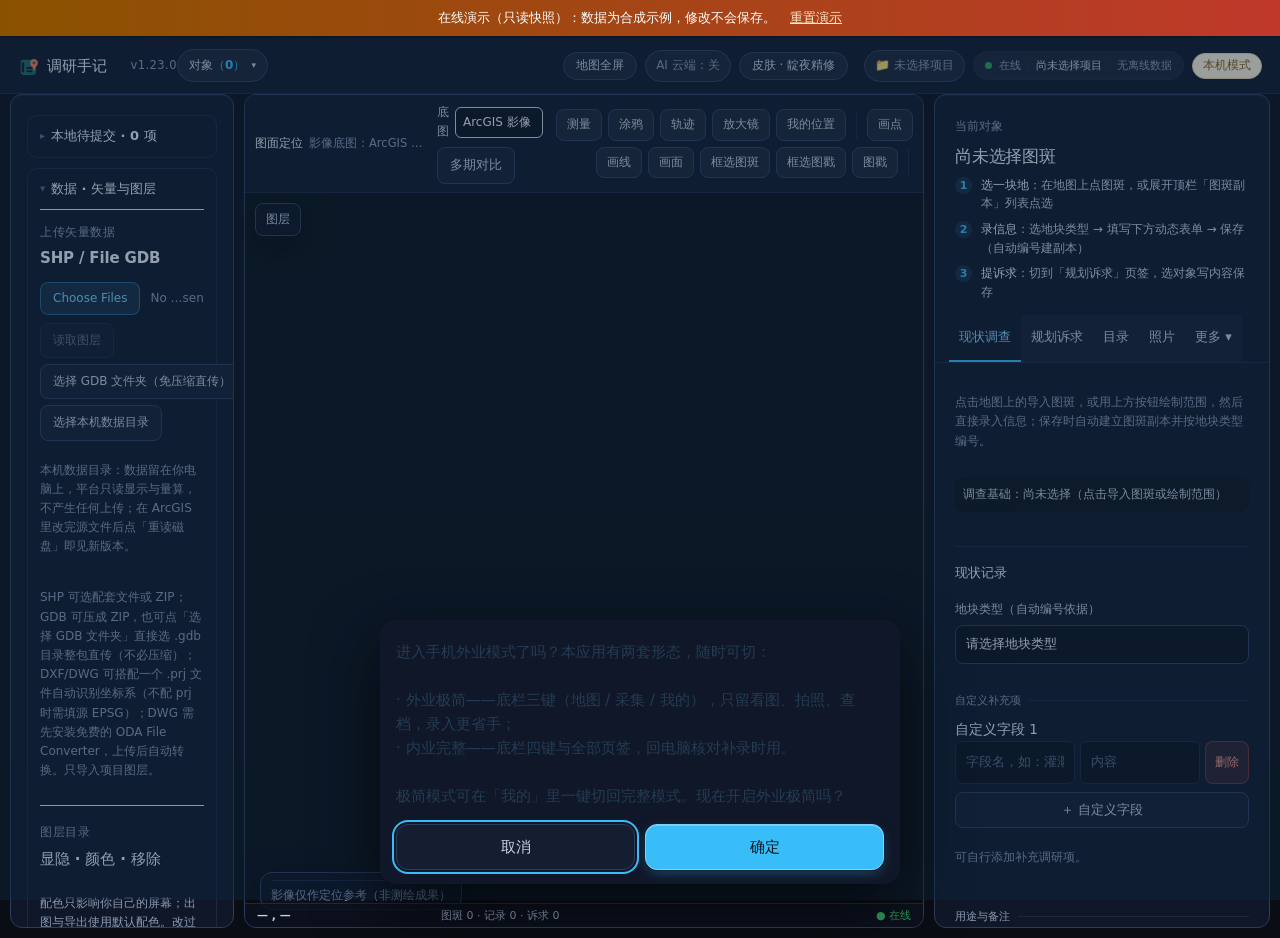
==== commit 21838f93: "演示版同步 v1.23.0（统计下沉：胶囊/看板走 /stats，缺接口自动回退）" ====
--- a/demo/index.html
+++ b/demo/index.html
@@ -101,9 +101,9 @@
         navigator.serviceWorker.register('./sw.js', { scope: './' }).catch(() => {})
       }
     </script>
-    <link rel="stylesheet" crossorigin href="./assets/theme-v0331-CfilHwN6.css">
+    <link rel="stylesheet" crossorigin href="./assets/theme-v0331-B26eWjRH.css">
     <link rel="stylesheet" crossorigin href="./assets/QuestionnaireRenderer-CFGQS1xI.css">
     <link rel="stylesheet" crossorigin href="./assets/maplibre-gl-JR8eJ17e.css">
-    <script type="module" crossorigin src="./assets/main-CUo3pd8I.js"></script>
+    <script type="module" crossorigin src="./assets/main-CLInPnSu.js"></script>
   </body>
 </html>
--- a/demo/assets/theme-v0331-B26eWjRH.css
+++ b/demo/assets/theme-v0331-B26eWjRH.css
@@ -0,0 +1 @@
+:root{font-family:Microsoft YaHei,PingFang SC,Arial,sans-serif;color:#173656;background:var(--elev,#f3f6f8);font-synthesis:none}*{box-sizing:border-box}body{margin:0}button,input,select,textarea{font:inherit}button{cursor:pointer;border:1px solid #cbd9e5;background:var(--panel,#fff);color:#315a7d;border-radius:8px;padding:8px 11px}input[type=checkbox],input[type=radio]{width:16px!important;height:16px!important;min-width:0!important;min-height:0!important;padding:0!important;margin:0!important;flex:0 0 auto;accent-color:var(--accent,#1a5f92);vertical-align:-2px}button:hover{background:var(--accent-wash,#eaf4ff)}button:disabled{opacity:.5;cursor:not-allowed}.primary{background:#1464a6;color:#fff;border-color:#1464a6}.primary:hover{background:#0b568f}.app-shell{height:100vh;display:flex;flex-direction:column}.topbar{height:60px;display:flex;align-items:center;justify-content:space-between;padding:0 22px;background:var(--panel,#fff);border-bottom:1px solid #dce5ed}.topbar strong{font-size:18px}.version{font-size:12px;color:#789;margin-left:12px}.demo-badge{font-size:12px;color:#a05b21;background:var(--warn-bg,#fff4e4);padding:6px 9px;border-radius:999px}.layout{flex:1;min-height:0;display:grid;grid-template-columns:245px minmax(340px,1fr) 360px}.sidebar,.inspector{background:var(--panel,#fff);overflow:auto}.sidebar{border-right:1px solid #dce5ed;padding:18px}.inspector{border-left:1px solid #dce5ed;display:flex;flex-direction:column;position:relative}.inspector-resizer{position:absolute;left:-3px;top:0;bottom:0;width:7px;cursor:col-resize;z-index:5}.inspector-resizer:hover,.inspector-resizer.active{background:#1464a622}.section-heading{display:flex;flex-direction:column;gap:5px;margin:7px 0 14px}.section-heading span,.inspector-head small{font-size:12px;color:#789}.section-heading strong{font-size:16px}.section-heading small{color:#72879a}.mode-row{display:flex;justify-content:space-between;align-items:center;font-size:13px}.mode-row select{padding:5px;border:1px solid #cbd9e5;border-radius:6px}.hint,.section-note{font-size:12px;color:#677c8e;line-height:1.6}.queue-card{padding:13px;background:#f1f8fe;border:1px solid #d6e8f6;border-radius:10px;margin:17px 0 22px}.queue-card>div{display:flex;justify-content:space-between;font-size:13px;margin-bottom:11px}.queue-card button{width:100%;font-size:13px}.feature-list{display:flex;flex-direction:column;gap:7px}.feature-item{text-align:left;display:flex;justify-content:space-between;align-items:center;padding:11px;border-color:#dbe5ee}.feature-item strong{font-size:13px}.feature-item span{font-size:12px;color:#667f96}.feature-item.active{background:var(--accent-wash,#eaf4ff);border-color:#7eb3dc}.status-block{border-top:1px solid #e5ebf0;margin-top:20px;padding-top:15px;display:grid;gap:10px;font-size:12px;color:#6b8092}.status-block div{display:flex;justify-content:space-between}.status-block strong{font-size:14px;color:#19598e}.map-section{position:relative;display:flex;flex-direction:column;min-width:0}.map-toolbar{min-height:62px;padding:10px 16px;background:#fdfefe;display:flex;justify-content:space-between;align-items:center;gap:15px;border-bottom:1px solid #dce5ed}.map-toolbar span{display:flex;flex-direction:column;gap:4px}.map-toolbar strong{font-size:14px}.map-toolbar small{font-size:11px;color:#8191a2}.draw-actions{display:flex;flex-wrap:wrap;gap:6px;justify-content:flex-end;position:relative}.draw-actions button{font-size:12px;padding:6px 9px}.draw-actions .accent{color:#b04729;border-color:#e6aa93;background:#fff3ed}#survey-map{flex:1;min-height:280px}.map-legend{position:absolute;bottom:17px;left:15px;background:#fffdfdec;border:1px solid #d8e3ee;border-radius:8px;padding:9px 11px;font-size:11px;color:#47627b;display:flex;gap:13px;flex-wrap:wrap;max-width:80%}.inspector-head{padding:18px 18px 10px}.inspector-head h2{font-size:17px;margin:5px 0}.inspector-head p{font-size:11px;color:#718699;margin:5px 0}.tabs{display:flex;overflow:visible;border-bottom:1px solid #dfe8ef;padding:0 12px;flex-shrink:0}.tabs button{font-size:12px;border:0;border-bottom:2px solid transparent;border-radius:0;white-space:nowrap;padding:11px 8px;color:#667f96}.tabs button.active{border-color:#1464a6;color:#1464a6;background:var(--panel,#fff);font-weight:700}.form-scroll{overflow:auto;padding:17px;flex:1}.form-card{display:flex;flex-direction:column;gap:12px}.form-card>label{display:flex;flex-direction:column;gap:6px;font-size:12px;color:#567089;font-weight:600}.form-card input:not([type=checkbox]):not([type=radio]),.form-card textarea,.form-card select{width:100%;padding:10px;border:1px solid var(--line,#cbd9e5);border-radius:7px;color:var(--ink,#173656);background:var(--field,#fff)}.form-card textarea{resize:vertical}.form-card>.primary{width:100%;margin-top:6px}.result-card{border:1px solid #dce7ef;background:var(--elev,#f9fcfe);border-radius:8px;padding:10px;display:flex;flex-direction:column;gap:6px;font-size:12px}.result-card strong{font-size:13px}.result-card small{color:#789}.result-card p{margin:0;line-height:1.5}.result-card button{align-self:flex-start;font-size:11px;padding:5px 8px}.geometry-state{background:var(--geo-bg,#f4f7fa);border-radius:7px;padding:8px;font-size:12px;margin:0}.advice-card{background:var(--warn-bg,#fff8ee);border:1px solid #f0d9b5;border-radius:8px;padding:12px;font-size:12px;line-height:1.5}.advice-card strong{font-size:14px}.decision-row{display:flex;gap:7px}.advice-card small{color:#8c795f}.toast{position:fixed;bottom:20px;left:50%;transform:translate(-50%);max-width:min(620px,90vw);background:#1c5e90;color:#fff;padding:10px 15px;border-radius:9px;z-index:90;box-shadow:0 8px 30px #1c3c5a33;font-size:13px}.toast.error{background:#a6473f}@media(max-width:1000px){.layout{grid-template-columns:200px minmax(250px,1fr) 320px}.sidebar{padding:12px}.tabs button{padding:11px 5px}}@media(max-width:800px){.app-shell{height:auto;min-height:100vh}.layout{display:flex;flex-direction:column}.topbar{padding:0 12px}.topbar strong{font-size:15px}.demo-badge{font-size:10px}.sidebar{border-right:0;border-bottom:1px solid #dce5ed}.feature-list{display:grid;grid-template-columns:repeat(2,1fr)}.status-block{grid-template-columns:repeat(4,1fr)}.status-block div{display:flex;flex-direction:column;align-items:center}.map-section{height:48vh;min-height:360px}.map-toolbar{flex-direction:column;align-items:stretch}.draw-actions{justify-content:flex-start}.inspector{border-left:0;border-top:1px solid #dce5ed;min-height:500px}.form-scroll{overflow:visible}}.map-frame{position:relative;flex:1;min-height:280px}.map-frame #survey-map{position:absolute;inset:0;min-height:0}.vector-preview{position:absolute;inset:0;width:100%;height:100%;pointer-events:none;z-index:2}.import-panel{border-top:1px solid #e5ebf0;border-bottom:1px solid #e5ebf0;padding:13px 0;margin-bottom:17px;display:flex;flex-direction:column;gap:8px}.import-panel .section-heading{margin:0 0 4px}.import-panel>input[type=file]{width:100%;font-size:11px}.import-panel>label{display:flex;flex-direction:column;gap:4px;font-size:11px;color:#567089}.import-panel>label input,.import-panel>label select{width:100%;padding:5px;border:1px solid #cbd9e5;border-radius:6px}.import-panel>label input[type=color]{height:34px;padding:2px}.candidate-head{display:flex;align-items:center;gap:8px;font-size:12px;color:#315a7d}.candidate-head span{flex:1}.candidate-list{display:flex;flex-direction:column;gap:1px;max-height:180px;overflow:auto;border:1px solid #cbd9e5;border-radius:6px;padding:4px 6px;background:var(--panel,#fff)}.candidate-item{display:flex;align-items:center;gap:6px;font-size:12px;color:#315a7d;cursor:pointer;padding:2px 0;min-height:22px}.candidate-item input{margin:0;accent-color:#2f6f9f;flex:none}.candidate-item span{overflow:hidden;text-overflow:ellipsis;white-space:nowrap}.upload-rows{display:flex;gap:6px;flex-wrap:wrap}.upload-rows button{font-size:12px;flex:none}.drop-choice{display:flex;flex-direction:column;gap:6px;border:1px dashed #7eb3dc;background:#f2f9ff;border-radius:8px;padding:8px;font-size:12px;color:#315a7d}.drop-choice span{overflow:hidden;text-overflow:ellipsis;white-space:nowrap}.drop-actions{display:flex;gap:6px;flex-wrap:wrap}.drop-actions button{font-size:12px;padding:5px 9px}.policy-create label{display:flex;align-items:center;gap:6px;font-size:11px;color:#567089}.policy-create select{flex:1;min-width:0;padding:5px;border:1px solid #cbd9e5;border-radius:6px}.edit-toolbar .render-row,.edit-toolbar .hint{font-size:11px}.edit-toolbar-row .vertex-handles-toggle{display:inline-flex;align-items:center;gap:4px;font-size:12px;color:var(--ink-3,#5c7085);cursor:pointer;white-space:nowrap}.edit-toolbar-row .vertex-handles-toggle input{margin:0}.upload-locked-banner{display:flex;align-items:center;gap:6px;flex-wrap:wrap;background:var(--warn-bg,#fff4e4);border:1px solid #e6c98a;color:#8a5b1f;font-size:11px;padding:6px 8px;border-radius:6px}.upload-locked-banner button{font-size:11px;padding:3px 7px;text-decoration:underline}.stroke-follow{display:flex;align-items:center;gap:4px}.stroke-follow .deselect-btn{font-size:10px;padding:2px 5px}.edit-toolbar{position:absolute;top:10px;left:56px;right:10px;z-index:5;max-width:none;max-height:none;display:flex;flex-direction:column;gap:6px}.edit-toolbar-row{display:flex;align-items:center;gap:6px;flex-wrap:wrap}.edit-toolbar-row strong{font-size:12px;color:#315a7d}.edit-toolbar-row .primary{margin-left:auto}.edit-toolbar .hint{font-size:11px}.attribute-card{border:1px solid #d3e4ef;background:var(--elev,#f8fbfd);border-radius:8px;padding:10px;margin-top:8px;max-height:300px;overflow:auto}.attribute-card>div{display:flex;align-items:center;justify-content:space-between}.attribute-card button{font-size:10px;padding:4px 6px}.attribute-card small{display:block;color:#789;margin:6px 0}.attribute-card dl{display:grid;grid-template-columns:40% 60%;margin:0;font-size:11px}.attribute-card dt,.attribute-card dd{padding:5px;border-top:1px solid #e5ecf2;margin:0;overflow-wrap:anywhere}.attribute-card dt{font-weight:700;color:#58738a}.vector-preview path{cursor:pointer}.layer-catalog{border-bottom:1px solid #e5ebf0;padding:0 0 13px;margin-bottom:17px;display:flex;flex-direction:column;gap:7px}.layer-catalog .section-heading{margin:0 0 4px}.catalog-item{display:flex;align-items:center;gap:5px;border:1px solid #dce7ef;border-radius:7px;padding:5px}.catalog-item button{font-size:10px;padding:4px}.catalog-item .danger{color:#a6473f;border-color:#e0b4af;background:var(--bad-bg,#fdf3f2)}.catalog-item .danger:hover{background:var(--bad-bg,#fbe9e7)}.catalog-item span{flex:1;min-width:0;overflow:hidden;text-overflow:ellipsis;white-space:nowrap;font-size:11px}.catalog-item small{color:#789}.catalog-item input[type=color]{width:31px;height:27px;padding:1px;border:0;background:none}.layer-control{position:absolute;top:10px;left:10px;z-index:3;display:flex;flex-direction:column;align-items:flex-start;gap:6px}.layer-control>button{font-size:12px;padding:6px 10px;background:#fffdfdec;box-shadow:0 2px 8px #1c3c5a26}.layer-control>button.active{background:#eaf4ff;border-color:#7eb3dc}.layer-panel{background:#fffdfdec;border:1px solid #d8e3ee;border-radius:8px;padding:9px 11px;display:flex;flex-direction:column;gap:6px;min-width:158px;max-width:230px;max-height:60vh;overflow:auto;box-shadow:0 4px 14px #1c3c5a2e}.layer-panel-head{display:flex;align-items:center;justify-content:space-between;gap:8px}.layer-panel-head span{font-size:12px;font-weight:700;color:#315a7d}.layer-panel-head button{font-size:10px;padding:3px 6px}.layer-panel label{display:flex;align-items:center;gap:6px;font-size:12px;color:#315a7d;cursor:pointer}.layer-panel label span{flex:1;min-width:0;overflow:hidden;text-overflow:ellipsis;white-space:nowrap}.layer-panel small{font-size:10px;color:#8191a2;line-height:1.5}.basemap-row{display:flex;align-items:center;gap:6px;flex-wrap:wrap}.basemap-row label{display:flex;align-items:center;gap:5px;font-size:12px;color:#567089}.basemap-row select{padding:5px 7px;border:1px solid #cbd9e5;border-radius:6px}.basemap-row .tdt-key{width:170px;padding:5px 7px;border:1px solid #cbd9e5;border-radius:6px;font-size:11px}.basemap-row .custom-url{width:320px}.basemap-row .custom-maxzoom{width:56px}.basemap-row .compare-label{font-size:12px;color:#567089}.basemap-row input[type=range]{width:110px;accent-color:#1464a6}.subsection-title{font-size:13px;color:#19598e;margin:8px 0 -2px;padding-top:12px;border-top:1px dashed #cfdde9}.topbar-left{display:flex;align-items:center;gap:14px;min-width:0;flex:0 0 auto}.topbar .copy-dock{margin-right:auto}.copy-dock{position:relative}.copy-dock-toggle{white-space:nowrap}.mobile-mode .copy-dock-toggle,.tablet-mode .copy-dock-toggle{font-size:11px;padding:5px 9px;gap:4px}.mobile-mode .copy-dock-toggle .count{max-width:110px}.copy-dock-toggle{display:flex;align-items:center;gap:6px;font-size:12px;padding:6px 11px;border-radius:999px;background:var(--chip-bg,#fff);color:var(--ink-2,#42566a)}.copy-dock-toggle:hover{background:var(--btn-hover-bg,#eef4f9);border-color:var(--btn-hover-border,#c3d7e8);color:var(--btn-hover-ink,#12456c)}.copy-dock-toggle .count{color:var(--accent,#1a5f92);font-weight:600;max-width:180px;overflow:hidden;text-overflow:ellipsis;white-space:nowrap}.copy-dock-toggle .caret{font-size:9px;line-height:1;transition:transform .15s ease}.copy-dock-toggle.open .caret{transform:rotate(180deg)}.copy-dock-panel{position:absolute;top:calc(100% + 8px);left:0;width:340px;max-height:min(480px,70vh);overflow:auto;background:var(--panel,#fff);border:1px solid var(--line-strong,#d5dce3);border-radius:12px;box-shadow:var(--sh-pop,0 8px 24px rgba(20,42,66,.12));padding:12px;display:flex;flex-direction:column;gap:8px;z-index:25}.copy-dock-panel .hint,.copy-dock-panel .geometry-state{margin:0}.copy-card-hint{color:var(--accent,#1a5f92);font-size:10px}.copy-dock-actions{display:flex}.copy-dock-actions button{flex:1;font-size:12px;padding:6px 12px}.mobile-mode .copy-dock-panel,.tablet-mode .copy-dock-panel{position:fixed;left:10px;right:10px;top:62px;width:auto;max-height:60vh}.copy-card{cursor:pointer}.copy-card:hover{background:var(--accent-wash,#eef6fd)}.copy-card.active{border-color:#7eb3dc;background:var(--accent-wash,#eaf4ff)}.dock-group-title{font-size:10px;font-weight:600;color:#7a8ca0;letter-spacing:.4px;margin-top:4px}.copy-dock-panel .copy-card{padding:7px 9px}.copy-dock-panel .copy-card p{margin:2px 0 0;font-size:11px}.request-card.request-active{border-color:#e6a067;background:#fdf1ea}.dock-village-filter{display:flex;flex-direction:column;gap:2px;padding:5px 8px;margin-bottom:4px;border:1px solid var(--line,#e5e9ee);border-radius:8px;background:var(--elev,#f4f6f8)}.dock-village-filter label{display:flex;align-items:center;gap:6px;font-size:11px;color:var(--ink-3,#5c7085)}.dock-village-filter select{flex:1 1 auto;min-width:0;font-size:11px;padding:2px 4px}.dock-village-filter small{font-size:10px;color:var(--ink-4,#93a2b1)}.catalog-layer{border:1px solid #dce7ef;border-radius:8px;padding:4px;display:flex;flex-direction:column;gap:3px}.catalog-row{display:flex;align-items:center;gap:6px;padding:5px 7px;border-radius:6px;font-size:12px;color:#315a7d}.catalog-row button{font-size:10px;padding:3px 7px;margin-left:auto}.catalog-row button+button{margin-left:0}.catalog-row .danger{color:#a6473f;border-color:#e0b4af;background:var(--bad-bg,#fdf3f2)}.catalog-row .danger:hover{background:var(--bad-bg,#fbe9e7)}.catalog-row span{flex:1 1 auto;min-width:0;overflow:hidden;line-height:1.45;word-break:break-word}.catalog-row .facility-name{display:block;min-width:86px;color:#315a7d}.catalog-row input[type=checkbox]{flex:0 0 auto;margin:0;width:13px;height:13px}.catalog-row small{color:#789}.catalog-row.sub{cursor:pointer;border-top:1px dashed #e8eff5;padding-left:20px}.catalog-row.sub:hover{background:var(--accent-wash,#eef6fd)}.catalog-row.sub.active,.catalog-row.active{background:var(--accent-wash,#eaf4ff);font-weight:600}.copy-row.active{background:none}.phase-chip{display:inline-block;width:8px;height:8px;border:1.5px solid #1464a6;border-radius:50%;margin-right:5px;vertical-align:-1px}.phase-chip.plan{border-color:#c0392b;background:#c0392b}.stamp-key{display:inline-block;padding:0 4px;border-radius:4px;font-size:11px;line-height:15px}.stamp-key.status{border:1.5px solid #1464a6;color:#1464a6}.stamp-key.plan{border:1.5px solid #c0392b;background:#c0392b;color:#fff}.stamp-key.recorded{background:#cfe8d4;color:#2c5b39}.catalog-wrap{display:flex;flex-direction:column;gap:3px}.render-row{display:flex;align-items:center;gap:5px;font-size:10px;color:#567089;padding-left:2px}.render-row select{flex:1;min-width:0;padding:3px 5px;border:1px solid #cbd9e5;border-radius:5px;font-size:10px}.legend-panel{position:absolute;right:10px;bottom:34px;z-index:3;max-width:270px;max-height:52vh;overflow:auto;background:#fffdfdec;border:1px solid #d8e3ee;border-radius:8px;padding:8px 10px;display:flex;flex-direction:column;gap:8px;box-shadow:0 4px 14px #1c3c5a2e;font-size:11px;color:#315a7d}.legend-panel>small{color:#8191a2;font-size:10px}.legend-title{font-weight:700;font-size:11px;margin-bottom:3px}.legend-group{border-bottom:1px dashed #dce7ef;padding-bottom:5px}.legend-group:last-of-type{border-bottom:0;padding-bottom:0}.legend-items{display:flex;flex-direction:column;gap:2px}.legend-item{display:flex;align-items:center;gap:5px;cursor:pointer;padding:1px 2px;border-radius:4px}.legend-item:hover{background:#eef6fd}.legend-item.off{opacity:.45;text-decoration:line-through}.legend-swatch{width:11px;height:11px;border-radius:2px;border:1px solid #ffffffaa;flex-shrink:0}.legend-value{flex:1;min-width:0;overflow:hidden;text-overflow:ellipsis;white-space:nowrap}.box-select-card{border:1px solid #b7d3ea;background:#f2f8fe;border-radius:8px;padding:10px;display:flex;flex-direction:column;gap:7px;font-size:12px}.box-select-head{display:flex;align-items:center;justify-content:space-between;gap:8px;flex-wrap:wrap}.box-select-head strong{font-size:12px;color:#19598e}.box-select-head button{font-size:10px;padding:3px 7px}.box-select-actions{display:flex;gap:4px}.box-select-item{display:flex;align-items:center;gap:6px;cursor:pointer;padding:2px 3px;border-radius:4px;font-size:11px;color:#315a7d}.box-select-item:hover{background:#e3f0fb}.box-select-item span{flex:1;min-width:0;overflow:hidden;text-overflow:ellipsis;white-space:nowrap}.geometry-state .deselect-btn{font-size:10px;padding:2px 8px;margin-left:8px;color:#a6473f;border-color:#e0b4af;background:var(--bad-bg,#fdf3f2)}.geometry-state .deselect-btn:hover{background:var(--bad-bg,#fbe9e7)}.render-row input[type=number]{width:64px;padding:3px 5px;border:1px solid #cbd9e5;border-radius:5px;font-size:10px}.legend-actions{display:flex;gap:4px}.legend-actions button{font-size:9px;padding:2px 5px}.legend-color{width:20px;height:20px;padding:0;border:1px solid #cbd9e5;border-radius:3px;background:none;flex-shrink:0}#magnifier{position:absolute;z-index:5;border:2px solid #1464a6;border-radius:6px;box-shadow:0 6px 22px #1c3c5a45;overflow:hidden;pointer-events:none;transform:translate(-50%,-115%);background:#e8eef4}#magnifier #magnifier-map{width:100%;height:100%;transform-origin:center center}#magnifier .magnifier-zoom{position:absolute;bottom:6px;left:6px;background:#1464a6;color:#fff;font-size:10px;padding:1px 8px;border-radius:999px}.lens-resize{position:absolute;right:0;bottom:0;width:20px;height:20px;pointer-events:auto;cursor:nwse-resize;background:linear-gradient(135deg,transparent 45%,#1464a6 45%,#1464a6 55%,transparent 55%,transparent 70%,#1464a6 70%,#1464a6 80%,transparent 80%)}.magnifier-level{display:flex;align-items:center;gap:4px;font-size:11px;color:#567089}.magnifier-level select{padding:4px 6px;border:1px solid #cbd9e5;border-radius:6px}.measure-result{position:absolute;top:8px;left:8px;z-index:4;background:var(--ok-bg,#e8f5e9);border:1px solid #2e7d32;color:#1b5e20;font-size:12px;border-radius:8px;box-shadow:0 4px 14px #1c3c5a2e;max-width:min(560px,72%);padding:5px 8px}.coord-input-panel{position:absolute;top:52px;left:8px;z-index:4;display:flex;flex-direction:column;gap:5px;background:#fffdfdec;border:1px solid #d8e3ee;border-radius:8px;padding:7px 9px;box-shadow:0 4px 14px #1c3c5a2e;max-width:300px}.coord-input-row{display:flex;align-items:center;gap:4px}.coord-input-row select{padding:4px 5px;border:1px solid #cbd9e5;border-radius:6px;font-size:11px;flex:none}.coord-input-row input{width:78px;padding:4px 6px;border:1px solid #cbd9e5;border-radius:6px;font-size:11px;min-width:0}.coord-input-row button{font-size:11px;padding:4px 8px;flex:none}.coord-sub input.coord-angle{width:70px}.coord-lock{display:flex;align-items:center;gap:3px;font-size:11px;color:#315a7d;cursor:pointer;flex:none}.coord-lock input{width:auto;margin:0}.coord-hint{font-size:10px;color:#677c8e;overflow:hidden;text-overflow:ellipsis;white-space:nowrap;flex:1}.geoops-row{display:flex;align-items:center;gap:5px;flex-wrap:wrap}.geoops-row select{padding:5px;border:1px solid #cbd9e5;border-radius:6px;font-size:12px}.geoops-row button{font-size:12px;padding:5px 9px}.siting-panel{position:absolute;top:52px;right:10px;z-index:4;width:300px;max-width:88vw;display:flex;flex-direction:column;gap:6px;background:#fffdfdec;border:1px solid #d8e3ee;border-radius:8px;padding:9px 11px;box-shadow:0 4px 14px #1c3c5a2e;max-height:70vh;overflow:auto}.siting-head{display:flex;align-items:center;justify-content:space-between;font-size:13px;font-weight:700;color:#315a7d}.siting-actions{display:flex;align-items:center;gap:5px;flex-wrap:wrap}.siting-actions button{font-size:11px;padding:5px 8px}.siting-radius{width:64px;padding:4px 6px;border:1px solid #cbd9e5;border-radius:6px;font-size:11px}.siting-layer{display:flex;align-items:center;gap:5px;font-size:11px;color:#315a7d;cursor:pointer}.siting-layer input{margin:0;accent-color:#2f6f9f}.siting-results{display:flex;flex-direction:column;gap:2px;border-top:1px dashed #dce7ef;padding-top:5px}.siting-line{margin:0;font-size:11px;line-height:1.5}.siting-line.alarm{color:#b3301f;font-weight:700}.siting-line.note{color:#8a6d1f}.siting-line.sub{color:#677c8e;padding-left:8px}.siting-line.row{color:#315a7d;font-weight:600}.measure-result .measure-row{display:flex;align-items:center;gap:8px;flex-wrap:wrap}.measure-result .measure-main{font-weight:600}.measure-result .measure-live{font-size:11px;opacity:.85;white-space:nowrap}.measure-result .measure-basis{font-size:10px;opacity:.7;white-space:nowrap}.measure-result .measure-mini{font-size:10px;padding:2px 7px;line-height:1.4}.measure-result .measure-detail{display:flex;flex-direction:column;gap:2px;margin-top:5px;max-height:96px;overflow-y:auto;font-size:11px;text-align:left;opacity:.92}.measure-result .measure-live.coord{opacity:.8;font-variant-numeric:tabular-nums}.snap-label{fill:#b26a00;font-size:11px;font-weight:600;paint-order:stroke;stroke:#fff;stroke-width:3px;stroke-linejoin:round}.draft-label{fill:#b3301f;font-size:11px;font-weight:600;paint-order:stroke;stroke:#fff;stroke-width:3px;stroke-linejoin:round}.draft-vertex{width:13px;height:13px;border-radius:50%;background:var(--panel,#ffffff);border:2.5px solid #d24531;box-sizing:border-box;cursor:grab;box-shadow:0 1px 4px #1c3c5a33}.copy-label{fill:#8c2f74;font-size:11px;font-weight:600;paint-order:stroke;stroke:#fff;stroke-width:3px;stroke-linejoin:round}.layer-panel-toggle{display:flex;align-items:center;gap:6px;font-size:12px;color:#315a7d;cursor:pointer;border-top:1px dashed #dce7ef;padding-top:5px}.project-row{margin-bottom:8px}.project-row label{display:flex;flex-direction:column;gap:4px;font-size:11px;color:#567089}.project-row select{width:100%;padding:6px;border:1px solid #cbd9e5;border-radius:6px}.project-create{display:flex;gap:5px;margin-bottom:14px}.project-create input{flex:1;min-width:0;padding:6px;border:1px solid #cbd9e5;border-radius:6px;font-size:12px}.project-create button{font-size:11px;padding:6px 9px;white-space:nowrap}.draft-label.seg{font-size:10px;font-weight:500;fill:#a03d2a}.load-select{margin-left:auto;padding:3px 6px;border:1px solid #cbd9e5;border-radius:6px;font-size:10px;max-width:130px}.custom-fields{display:flex;flex-direction:column;gap:8px}.custom-field-row{display:flex;gap:5px}.custom-field-row input{flex:1;min-width:0}.custom-field-row .danger{flex-shrink:0;font-size:11px;padding:6px 9px;color:#a6473f;border-color:#e0b4af;background:var(--bad-bg,#fdf3f2)}.save-row{display:flex;gap:8px}.save-row button{flex:1;white-space:nowrap}.facility-panel{background:#fffdfdec;border:1px solid #d8e3ee;border-radius:8px;padding:9px 11px;display:flex;flex-direction:column;gap:7px;width:252px;max-height:64vh;box-shadow:0 4px 14px #1c3c5a2e}.facility-phase{display:flex;gap:12px;font-size:12px;color:#315a7d}.facility-phase label{display:flex;align-items:center;gap:4px;cursor:pointer}.facility-search{width:100%;padding:5px 7px;border:1px solid #cbd9e5;border-radius:6px;font-size:12px}.facility-list{overflow:auto;display:flex;flex-direction:column;gap:2px;min-height:80px}.facility-list details{border-bottom:1px dashed #dce7ef;padding-bottom:3px}.facility-list details:last-child{border-bottom:0}.facility-list summary{font-size:11px;color:#19598e;font-weight:700;cursor:pointer;padding:3px 0;list-style-position:inside}.facility-item{display:flex;align-items:center;gap:6px;width:100%;text-align:left;font-size:11px;padding:4px 6px;background:#fff;border:1px solid transparent;border-radius:6px;margin:1px 0}.facility-item img{width:18px;height:18px;object-fit:contain;flex-shrink:0}.facility-item span{flex:1;min-width:0;overflow:hidden;text-overflow:ellipsis;white-space:nowrap;text-align:left}.facility-item:hover{background:#eaf4ff}.facility-item.active{border-color:#7eb3dc;background:#eaf4ff;font-weight:700}.repeat-group{border:1px dashed #b7d3ea;border-radius:7px;padding:7px;display:flex;flex-direction:column;gap:6px;background:var(--elev,#f7fbfe)}.repeat-row-head{display:flex;align-items:center;justify-content:space-between}.repeat-row-head small{color:#19598e;font-weight:700}.repeat-add{font-size:12px}.danger-btn{color:#a6473f;border-color:#e0b4af;background:var(--bad-bg,#fdf3f2)}.danger-btn:hover{background:var(--bad-bg,#fbe9e7)}.legend-item-row{display:flex;align-items:center;gap:2px}.legend-item-row .legend-item{flex:1;min-width:0;border-radius:4px}.legend-expand{font-size:8px;padding:2px 4px;border:0;background:none;color:#4d7ea8;flex-shrink:0}.legend-expand:hover{background:#eaf4ff}.legend-features{margin:2px 0 4px 18px;padding:4px 6px;background:#f4f8fb;border-radius:6px;display:flex;flex-direction:column;gap:2px}.legend-feature{font-size:11px;color:#315a7d;cursor:pointer;padding:2px 4px;border-radius:4px}.legend-feature:hover{background:#e3f0fb}.sync-report{margin-top:10px;border-top:1px dashed #b9d3e7;padding-top:8px;font-size:10px;color:#47627b}.sync-report summary{cursor:pointer;font-weight:700}.sync-report p{margin:6px 0}.sync-report ul{max-height:120px;overflow:auto;margin:4px 0;padding-left:17px}.sync-report li{margin:3px 0;line-height:1.35}.facility-filters{display:grid;grid-template-columns:1fr 1fr 1fr;gap:5px}.facility-filters select{min-width:0;padding:6px!important;font-size:10px}.topbar-status{display:flex;align-items:center;gap:8px}.network-badge{font-size:11px;color:#1b6f42;background:#e8f7ee;border:1px solid #b9e0c8;padding:5px 9px;border-radius:999px}.network-badge.offline{color:#9a4b27;background:#fff1e8;border-color:#ebc9b7}.queue-actions{display:grid!important;grid-template-columns:1fr 1fr;gap:5px;margin-bottom:7px!important}.queue-network{display:block;color:#6f8294;font-size:10px;line-height:1.4}.queue-modal{position:fixed;inset:0;background:#102a3f88;z-index:30;display:flex;align-items:center;justify-content:center;padding:24px}.queue-manager{width:min(900px,96vw);max-height:90vh;background:var(--panel,#fff);border-radius:14px;box-shadow:0 18px 60px #102a3f55;padding:18px;display:flex;flex-direction:column;gap:12px}.queue-manager>header{display:flex;align-items:center;justify-content:space-between;border-bottom:1px solid #dce7ef;padding-bottom:10px}.queue-manager h2{margin:2px 0;font-size:18px}.queue-manager header small{color:#789}.queue-filters{display:grid;grid-template-columns:1fr 1fr 1fr;gap:8px}.queue-filters select{padding:8px;border:1px solid #cbd9e5;border-radius:7px;color:#315a7d}.queue-manager-actions{display:flex;gap:6px;flex-wrap:wrap}.queue-manager-actions button,.queue-import{font-size:11px;padding:6px 9px}.queue-import{border:1px solid #cbd9e5;border-radius:8px;color:#315a7d;cursor:pointer}.queue-import input{display:none}.queue-list{overflow:auto;border-top:1px solid #e3ebf1;padding-top:8px;display:flex;flex-direction:column;gap:8px}.queue-item{display:grid;grid-template-columns:20px 1fr;gap:8px;border:1px solid #d9e5ee;border-radius:9px;padding:10px;background:var(--elev,#fbfdff)}.queue-item.failed{border-color:#e5b6b0;background:var(--bad-bg,#fff8f7)}.queue-item>input{margin-top:3px}.queue-item-body{min-width:0;display:flex;flex-direction:column;gap:6px}.queue-item-title{display:flex;align-items:center;justify-content:space-between;gap:10px}.queue-item-title strong{font-size:12px}.queue-item-title span{font-size:10px;background:#e8f2fa;color:#316a92;padding:2px 7px;border-radius:999px}.queue-item.failed .queue-item-title span{background:#fbe7e5;color:#9b3f36}.queue-item-body>small{color:#789}.queue-error{margin:0;color:var(--bad-ink,#a6473f);font-size:11px}.queue-repair{display:flex;align-items:center;gap:7px;background:#f2f7fb;padding:6px 8px;border-radius:6px;font-size:11px;color:#4b6880}.queue-repair span{flex:1}.queue-repair select{flex:1;min-width:180px;padding:5px;border:1px solid #cbd9e5;border-radius:6px}.queue-repair button{font-size:10px;padding:4px 7px}.queue-item details{font-size:10px;color:#647d91}.queue-item pre{white-space:pre-wrap;overflow-wrap:anywhere;max-height:180px;overflow:auto;background:#eef3f7;padding:8px;border-radius:6px;color:#294861}.queue-empty{text-align:center;color:#789;padding:30px}.queue-manager .danger{color:#a6473f;border-color:#e0b4af;background:var(--bad-bg,#fdf3f2)}@media(max-width:700px){.queue-modal{padding:0}.queue-manager{width:100vw;height:100vh;max-height:none;border-radius:0}.queue-filters{grid-template-columns:1fr}.queue-item-title{align-items:flex-start}.topbar-status .demo-badge{display:none}}.photo-actions{display:flex;gap:8px;margin:8px 0}.photo-pick{display:inline-block;padding:6px 14px;background:#1464a6;color:#fff;border-radius:4px;cursor:pointer;font-size:13px}.photo-pick:hover{background:#0f5288}.photo-draft{display:flex;gap:10px;align-items:flex-start;padding:8px;border:1px solid #d7dee6;border-radius:6px;margin-bottom:8px;background:var(--elev,#fafcfe)}.photo-draft.active{border-color:#1464a6;background:#eef5fb}.photo-draft .photo-thumb{width:64px;height:64px;object-fit:cover;border-radius:6px;border:1px solid #d7dee6;flex:none}.photo-draft-body{flex:1;min-width:0;display:flex;flex-direction:column;gap:4px}.photo-draft-body input{font-size:12px}.photo-targeting{background:var(--warn-bg,#fff8e1);border:1px solid #c9a227;border-radius:6px;padding:8px;margin:8px 0;font-size:13px}.track-live{background:#fdebe7;border-color:#d24531;color:#a03024}.track-row{cursor:pointer}.export-grid{display:grid;grid-template-columns:repeat(auto-fit,minmax(220px,1fr));gap:14px;margin:10px 0}.export-group{border:1px solid #d7dee6;border-radius:8px;padding:10px 12px;background:var(--elev,#fafcfe)}.export-group h4{margin:0 0 8px;color:#1f4e78;font-size:13px}.export-group label{display:flex;align-items:center;gap:6px;font-size:13px;margin-bottom:6px}.export-sub{margin-left:16px}.offline-badge{font-size:12px;color:#1f4e78;background:#e3edf7;border:1px solid #b9cfe3;border-radius:10px;padding:1px 8px}.offline-badge.empty{color:#8a6d3b;background:#f7f1e3;border-color:#d9c9a3}.offline-prepare{display:flex;align-items:center;gap:8px;margin-top:8px}.offline-prepare button{font-size:12px;padding:4px 10px}.offline-orig{display:flex;align-items:center;gap:4px;font-size:12px;color:#5a6a7a}.offline-progress{font-size:12px;color:#1464a6;background:#eef5fb;border-radius:4px;padding:3px 8px;margin-top:6px}.queue-warn{display:block;color:#a03024;background:#fdebe7;border-radius:4px;padding:3px 8px;margin-top:6px;font-size:12px}.queue-export-photos{display:flex;align-items:center;gap:4px;font-size:12px;color:#5a6a7a}.mobile-pending{font-size:12px;padding:5px 10px;border-radius:999px;background:var(--accent-wash,#eaf4ff);color:#1464a6;border:1px solid #cfe3f5;cursor:pointer;white-space:nowrap}.mobile-pending.empty{opacity:.55}.mobile-nav{display:none}.mobile-mode .mobile-nav{display:flex;position:fixed;left:0;right:0;bottom:0;height:calc(62px + env(safe-area-inset-bottom));padding-bottom:env(safe-area-inset-bottom);background:var(--panel,#fff);border-top:1px solid #dce5ed;z-index:40}.mobile-mode .mobile-nav button{position:relative;flex:1;display:flex;flex-direction:column;align-items:center;justify-content:center;gap:2px;border:0;border-radius:0;background:none;font-size:13px;color:#4a6b86;min-height:48px;padding:4px 2px}.mobile-mode .mobile-nav button.active{color:#1464a6;font-weight:700;box-shadow:inset 0 2px #1464a6}.mobile-mode .mobile-nav .nav-primary{font-size:15px;font-weight:700;color:#1464a6}.mobile-mode .mobile-nav .nav-badge{position:absolute;top:6px;right:calc(50% - 34px);min-width:17px;height:17px;line-height:17px;border-radius:9px;background:#c0392b;color:#fff;font-size:11px;font-weight:600;padding:0 4px}.mobile-mode .layout{display:block;position:relative;height:calc(100vh - 122px - env(safe-area-inset-bottom));overflow:hidden}.mobile-mode .map-section{position:absolute;inset:0;height:auto;min-height:0}.mobile-mode .map-toolbar{min-height:0;padding:8px 10px;flex-direction:row;flex-wrap:wrap;align-items:center;gap:8px}.mobile-mode .map-toolbar .draw-actions button{font-size:13px;padding:8px 10px}.mobile-mode .sidebar{position:fixed;top:60px;bottom:calc(62px + env(safe-area-inset-bottom));left:0;width:min(88vw,340px);z-index:30;transform:translate(-102%);transition:transform .25s ease;box-shadow:4px 0 18px #1434542e;overflow:auto;padding:14px}.mobile-mode.mobile-side-open .sidebar{transform:none}.mobile-mode .inspector{position:fixed;left:0;right:0;top:60px;bottom:calc(62px + env(safe-area-inset-bottom));z-index:31;min-height:0;transform:translateY(102%);transition:transform .25s ease;box-shadow:0 -4px 18px #1434542e;border-top:1px solid #dce5ed}.mobile-mode.mobile-form-open .inspector{transform:none}.mobile-mode .form-scroll{overflow:auto;padding:14px}.mobile-mode .map-legend{bottom:calc(70px + env(safe-area-inset-bottom))}.mobile-mode .toast{bottom:calc(74px + env(safe-area-inset-bottom))}.mobile-mode .queue-card button,.mobile-mode .form-card button{min-height:44px}.mobile-mode .topbar{padding:0 10px;gap:8px}.mobile-mode .topbar strong{font-size:14px}.mobile-mode .version{display:none}.mobile-mode .topbar-status{gap:6px;min-width:0}.mobile-mode .network-badge,.mobile-mode .demo-badge{font-size:10px;padding:4px 7px;white-space:nowrap}.mobile-mode .offline-badge{font-size:10px;max-width:92px;overflow:hidden;text-overflow:ellipsis;white-space:nowrap}.mobile-mode .mobile-pending{font-size:11px;padding:4px 8px}.mobile-mode .demo-badge{max-width:120px;overflow:hidden;text-overflow:ellipsis}.mobile-mode .map-toolbar{flex-direction:column;align-items:stretch;gap:6px}.mobile-mode .map-toolbar .draw-actions{flex-wrap:nowrap;overflow-x:auto;-webkit-overflow-scrolling:touch;padding:2px 0 6px;justify-content:flex-start}.mobile-mode .map-toolbar .draw-actions button{flex:0 0 auto;min-height:44px;padding:8px 13px;font-size:13px}.mobile-mode .map-toolbar>span{flex-direction:row;align-items:baseline;gap:8px;flex-wrap:wrap}.mobile-mode .sheet-handle{display:flex;align-items:center;justify-content:center;min-height:26px;cursor:pointer;flex:0 0 auto}.mobile-mode .sheet-handle span{width:44px;height:5px;border-radius:3px;background:var(--line-strong,#c7d6e4)}.mobile-mode .inspector{top:45vh;border-radius:16px 16px 0 0;overflow:hidden}.mobile-mode .mobile-guide{display:flex;gap:6px;padding:9px 14px;border-bottom:1px solid #e8eff5;background:var(--elev,#f8fbfe);flex:0 0 auto}.mobile-mode .mobile-guide span{flex:1;text-align:center;font-size:12px;color:#8aa0b4;padding:6px 4px;border-radius:8px;background:#eef4f9}.mobile-mode .mobile-guide span.active{color:#0f568f;font-weight:700;background:#dcecfa;box-shadow:inset 0 0 0 1px #a8cdec}.mobile-mode .form-scroll{padding-bottom:0}.mobile-mode .save-row{position:sticky;bottom:0;z-index:5;background:var(--panel,#fff);padding:10px 0 calc(10px + env(safe-area-inset-bottom));border-top:1px solid #e3ecf3;box-shadow:0 -6px 14px #1434540f}.mobile-mode .form-card>.primary{position:sticky;bottom:0;z-index:5;box-shadow:0 -6px 14px #1434540f}.confirm-mask{position:fixed;inset:0;background:#0f28426b;display:flex;align-items:flex-end;justify-content:center;z-index:60;padding:16px}.confirm-card{width:min(520px,100%);background:var(--panel,#fff);border-radius:16px;padding:18px 16px calc(14px + env(safe-area-inset-bottom));box-shadow:0 18px 48px #0c223847}.confirm-card p{margin:2px 0 16px;font-size:15px;line-height:1.6;color:#243c54;white-space:pre-wrap}.confirm-actions{display:flex;gap:10px}.confirm-actions button{flex:1;min-height:46px;font-size:15px;border-radius:12px}.tablet-mode .layout{display:grid;grid-template-columns:minmax(0,1fr) 388px;height:calc(100vh - 60px)}.tablet-mode:not(.tablet-form-open) .layout{grid-template-columns:minmax(0,1fr)}.tablet-mode:not(.tablet-form-open) .inspector{display:none}.tablet-mode .map-section{height:auto;min-height:0}.tablet-mode .sidebar{position:fixed;top:60px;bottom:0;left:0;width:min(84vw,330px);z-index:30;transform:translate(-102%);transition:transform .25s ease;box-shadow:4px 0 18px #1434542e;overflow:auto;padding:14px}.tablet-mode.mobile-side-open .sidebar{transform:none}.tablet-mode .inspector{position:relative;top:auto;bottom:auto;min-height:0;transform:none;box-shadow:-4px 0 18px #14345414;z-index:5}.tablet-catalog-btn{font-size:12px;padding:6px 10px;border-radius:8px;min-height:36px}.tablet-form-toggle{position:absolute;left:-56px;top:12px;z-index:6;writing-mode:vertical-rl;padding:10px 6px;font-size:12px;border-radius:10px 0 0 10px;background:var(--panel,#fff);border:1px solid #d6e2ec;border-right:0;min-height:44px}.tablet-mode .inspector{position:relative}.tablet-mode button,.touch-boost button{min-height:44px}.tablet-mode .tabs button{min-height:44px;font-size:13px}.tablet-mode .form-card input,.tablet-mode .form-card select,.tablet-mode .form-card textarea,.touch-boost input,.touch-boost select,.touch-boost textarea{min-height:44px}.tablet-mode,.touch-boost{font-size:14px}.mobile-mode .layout{height:calc(100dvh - 122px - env(safe-area-inset-bottom))}.mobile-mode .inspector{top:min(45dvh,45vh)}.mobile-mode.mobile-sheet-full .inspector{top:60px}.mobile-mode .sidebar{bottom:calc(62px + env(safe-area-inset-bottom))}.mobile-mode .form-scroll{padding-bottom:120px;scroll-padding-bottom:120px}.mobile-mode .catalog-row{min-height:44px;padding:8px}.mobile-mode .copy-row,.mobile-mode .tabs button,.mobile-mode .form-card input,.mobile-mode .form-card select{min-height:44px}.mobile-mode .form-card textarea{min-height:max(44px,76px)}.mobile-mode .map-toolbar{position:absolute;top:0;left:0;right:0;z-index:6;background:#ffffffed;-webkit-backdrop-filter:blur(5px);backdrop-filter:blur(5px);border-bottom:1px solid #e6eef5;min-height:0;padding:6px 8px;gap:5px}.mobile-mode .map-toolbar>span{display:none}.mobile-mode .map-toolbar>div:first-of-type{gap:6px}.mobile-mode .map-toolbar select{min-height:40px;font-size:13px}.mobile-mode .map-legend{display:none}.mobile-mode #survey-map{border-radius:0}.mobile-mode .map-toolbar{flex-direction:row;flex-wrap:nowrap;align-items:center;overflow-x:auto;-webkit-overflow-scrolling:touch}.mobile-mode .map-toolbar .basemap-row{flex:0 0 auto;gap:5px}.mobile-mode .map-toolbar .basemap-row label{font-size:12px;gap:3px}.mobile-mode .map-toolbar .draw-actions{flex:0 0 auto;overflow:visible;padding:0;gap:6px}.mobile-mode .map-toolbar .draw-actions button{min-height:40px;padding:7px 11px}.mobile-mode .legend-panel{display:none}.login-mask{position:fixed;inset:0;background:var(--elev,#f3f6f8);display:flex;align-items:center;justify-content:center;z-index:80}.login-card{width:min(380px,92vw);background:var(--panel,#fff);border-radius:14px;padding:26px 24px;box-shadow:0 14px 48px #0c22382e}.login-card h2{margin:0 0 4px;font-size:19px;color:#173656}.login-sub{margin:0 0 14px;font-size:12px;color:#789}.login-card label{display:flex;flex-direction:column;gap:5px;font-size:13px;color:#4a6b86;margin-bottom:10px;font-weight:600}.login-card input{min-height:44px;padding:10px;border:1px solid #cbd9e5;border-radius:8px;font-size:14px}.login-error{color:var(--bad-ink,#a6473f);font-size:12px;margin:4px 0}.login-card .primary{width:100%;min-height:44px;font-size:15px;margin-top:4px}.user-badge{font-size:12px;background:var(--accent-wash,#eaf4ff);color:#1464a6;padding:5px 10px;border-radius:999px;border:1px solid #cfe3f5;white-space:nowrap}.user-badge.level{background:#fff4e0;color:#8a5a12;border-color:#ecd3a8;cursor:help;max-width:9em;overflow:hidden;text-overflow:ellipsis}.logout-btn{font-size:12px;padding:5px 10px;border-radius:999px;min-height:30px}.kind-row{display:flex;gap:14px;align-items:center;font-size:13px;color:#4a6b86;flex-wrap:wrap}.kind-row label{display:flex;align-items:center;gap:5px;font-weight:400}.shared-opt{color:#0f568f}.team-admin{display:flex;flex-direction:column;gap:8px}.shared-toggle{display:flex;align-items:center;gap:8px;font-size:13px;color:#315a7d;font-weight:600}.member-add{display:grid;grid-template-columns:1fr 1fr 1fr auto;gap:6px}.member-add input{padding:8px;border:1px solid #cbd9e5;border-radius:6px;font-size:12px}.member-add select{padding:8px;border:1px solid #cbd9e5;border-radius:6px;font-size:12px;min-width:0}.member-add:has(>select){grid-template-columns:1fr auto}.member-add button{font-size:12px}.danger-panel{display:flex;flex-direction:column;gap:8px;border:1px solid #e5b6b0;background:var(--bad-bg,#fff8f7);border-radius:9px;padding:10px}.danger-panel p{margin:0;font-size:12px;line-height:1.5;color:#8d4038}.danger-panel .danger-title{font-weight:600}.danger-panel .render-row select{padding:6px;border:1px solid #cbd9e5;border-radius:6px;font-size:11px}.danger-panel .catalog-row{padding:0;gap:6px;align-items:center;flex-wrap:wrap}.danger-panel .catalog-row span{flex:1 1 100%}.danger-panel .catalog-row button{flex:0 0 auto;margin-left:0;white-space:nowrap}.danger-panel .hint{color:#677c8e}.link-danger{border:0;background:none;color:var(--bad-ink,#a6473f);font-size:12px;padding:2px 0;text-align:left;text-decoration:underline}.link-danger:hover{background:none;color:var(--bad-ink,#8f342d)}.maplibregl-popup-content{padding:10px 12px}.dossier{font-size:12px;max-height:320px;overflow:auto;min-width:220px}.dossier .dtitle{font-weight:700;color:var(--ink-h,#12456c);margin-bottom:4px}.dossier .dsec{font-size:11px;color:var(--ink-3,#5c7085);margin:7px 0 3px;font-weight:600}.dossier .dblock{border-top:1px dashed var(--line,#e3eaf1);padding:4px 0}.dossier .dp{display:flex;gap:8px;line-height:1.55;overflow-wrap:anywhere}.dossier .dp span{color:var(--ink-3,#5c7085);flex:0 0 auto;min-width:58px}.dossier .dempty{color:var(--ink-4,#93a2b1);font-size:11px}.dossier .dmeta{font-size:10px;color:var(--ink-4,#93a2b1)}.info-preview-btn{font-size:12px;padding:6px 12px;border-radius:999px;white-space:nowrap}.info-preview-btn.active{background:var(--accent,#1a5f92);color:#fff;border-color:var(--accent,#1a5f92)}.mobile-mode .info-preview-btn{display:none}.pwa-install-btn{font-size:12px;padding:6px 12px;border-radius:999px;white-space:nowrap;background:var(--accent-wash,#eaf4ff);border-color:#7eb3dc;color:#1464a6}.pwa-install-btn:hover{background:#dceffc}.maplibregl-popup{z-index:5}button,.copy-card,.result-card,.tabs button{transition:background-color .15s ease,border-color .15s ease,color .15s ease,transform .1s ease}button:active:not(:disabled){transform:translateY(1px)}.copy-card{border-left:3px solid transparent}.copy-card:hover{border-left-color:var(--accent-line, #c3d7e8)}.copy-card.active{border-left-color:var(--accent, #1a5f92);box-shadow:var(--focus-ring, 0 0 0 3px rgba(26,95,146,.12))}.dossier .dtitle{padding-bottom:6px;border-bottom:1px solid var(--line, #e5e9ee);margin-bottom:6px}.dossier .dblock{padding:6px 0}.dossier .dblock b{display:block;margin-bottom:2px;font-weight:600}.dossier .dp+.dp{margin-top:2px}.save-row.has-choice{flex-direction:column;align-items:stretch}.save-row.has-choice button{white-space:normal;width:100%;text-align:left;padding:9px 12px}.status-tray{display:inline-flex;align-items:center;gap:7px;font-size:11px;color:var(--ink-3,#5c7085);background:var(--chip-bg,#fff);border:1px solid var(--line,#e5e9ee);border-radius:999px;padding:5px 11px;white-space:nowrap}.status-tray .dot{width:7px;height:7px;border-radius:50%;background:#2e9e5b;flex:0 0 auto}.status-tray.offline .dot{background:#d97706}.status-tray .sep{width:1px;height:11px;background:var(--line,#e5e9ee)}.status-tray .proj{color:var(--ink-2,#42566a);font-weight:600;max-width:200px;overflow:hidden;text-overflow:ellipsis}.status-tray .queue{max-width:150px;overflow:hidden;text-overflow:ellipsis}.draw-actions .tb-sep{width:1px;align-self:stretch;background:var(--line,#d5dce3);margin:2px 4px}.toast{display:flex;align-items:center;gap:9px}.toast .t-ico{flex:0 0 auto;width:8px;height:8px;border-radius:50%;background:#7fb2d9}.toast.ok{background:var(--ok-bg,#edf5ee);color:var(--ok-ink,#2c5f34);border-color:var(--ok-line,#cde1d0)}.toast.ok .t-ico{background:#2e9e5b}.toast.error .t-ico{background:#f3b6ae}.empty-guide{display:flex;flex-direction:column;gap:7px;margin-top:4px}.empty-guide .eg-step{display:flex;gap:9px;align-items:flex-start;font-size:12px;line-height:1.55;color:var(--ink-2,#42566a)}.empty-guide .eg-step i{flex:0 0 auto;width:17px;height:17px;border-radius:50%;background:var(--accent-wash,#eef4f9);color:var(--accent,#1a5f92);font-style:normal;font-weight:700;font-size:11px;display:flex;align-items:center;justify-content:center;margin-top:1px}.empty-guide .eg-step b{font-weight:600;color:var(--ink-h,#16232e)}.skeleton-blocks{display:flex;flex-direction:column;gap:10px;margin-top:6px}.sk{display:block;background:var(--line,#e5e9ee);border-radius:6px;position:relative;overflow:hidden}.sk:after{content:"";position:absolute;inset:0;background:linear-gradient(90deg,transparent,rgba(255,255,255,.55),transparent);animation:sk-shimmer 1.4s ease infinite}.sk-line{height:13px}.sk-box{height:52px;border-radius:10px}.sk.h120{height:120px}.sk.w60{width:60%}.sk.w75{width:75%}.sk.w80{width:80%}.sk.w90{width:90%}@keyframes sk-shimmer{0%{transform:translate(-100%)}to{transform:translate(100%)}}@media(prefers-reduced-motion:reduce){.sk:after{animation:none}}@media(prefers-color-scheme:dark){:root[data-theme=dark] .sk:after{background:linear-gradient(90deg,transparent,rgba(255,255,255,.08),transparent)}}.form-group-label{display:flex;align-items:center;gap:8px;font-size:11px;font-weight:600;color:var(--ink-3,#5c7085);margin:14px 0 2px}.form-group-label:after{content:"";flex:1;height:1px;background:var(--line,#e5e9ee)}@media(prefers-reduced-motion:reduce){*,*:before,*:after{animation-duration:.01ms!important;animation-iteration-count:1!important;transition-duration:.01ms!important;scroll-behavior:auto!important}}.request-card{cursor:pointer}.request-card:hover{border-color:var(--accent-line,#c3d7e8)}.req-swatch{flex:0 0 auto;width:18px;height:10px;border:2px dashed #e67d42;border-radius:2px;background:#e67d4226}.topbar h1.brand{font-size:var(--fs-lg,18px);font-weight:600;letter-spacing:-.01em;color:var(--ink-h,#16232e);margin:0;display:inline;white-space:nowrap}.side-group{border:1px solid var(--line,#e5e9ee);border-radius:10px;padding:10px 12px;margin-bottom:10px;background:var(--panel,#fff)}.side-group>summary{cursor:pointer;font-size:13px;font-weight:600;color:var(--ink-h,#16232e);list-style:none;display:flex;align-items:center;gap:6px;-webkit-user-select:none;user-select:none}.side-group>summary:before{content:"▸";color:var(--ink-4,#93a2b1);font-size:10px;transition:transform .15s ease}.side-group[open]>summary:before{transform:rotate(90deg)}.side-group>summary~*{margin-top:9px}.side-group .section-heading{margin-top:0}.layer-panel .legend-merge-sep{font-size:12px;font-weight:700;color:var(--ink-h,#16232e);border-top:1px solid var(--line,#e5e9ee);margin-top:8px;padding-top:8px}.layer-panel .legend-panel{position:static;box-shadow:none;border:0;background:transparent;padding:6px 0 0;max-width:none;max-height:44vh;overflow:auto}.tabs{align-items:center}.tabs-more{position:relative;display:inline-flex}.tabs-more-menu{position:absolute;right:0;top:100%;z-index:20;background:var(--panel,#fff);border:1px solid var(--line-strong,#d5dce3);border-radius:0 0 10px 10px;box-shadow:var(--sh-pop,0 8px 24px rgba(20,42,66,.12));display:flex;flex-direction:column;min-width:110px;overflow:hidden}.tabs-more-menu button{border:0;border-radius:0;padding:9px 14px;text-align:left;white-space:nowrap}.tabs-more-menu button.active{background:var(--accent-wash,#eef4f9);color:var(--accent,#1a5f92);font-weight:700}.map-statusbar{position:absolute;left:0;right:0;bottom:0;height:24px;display:flex;align-items:center;gap:14px;padding:0 12px;font-size:11px;color:var(--ink-3,#5c7085);background:var(--glass,#fffffff2);border-top:1px solid var(--line,#e5e9ee);z-index:4;font-variant-numeric:tabular-nums;pointer-events:none}.map-statusbar .sb-coord{min-width:170px;color:var(--ink-2,#42566a);font-weight:600}.map-statusbar .sb-net{margin-left:auto;color:#2e9e5b}.map-statusbar .sb-net.off{color:#d97706}.mobile-mode .map-statusbar{gap:8px;font-size:10px}.mobile-mode .map-statusbar .sb-coord{min-width:0}.decision-note{font-size:11px;padding:6px 8px}.ai-policy-badge{font-size:12px;padding:5px 10px;border-radius:999px;white-space:nowrap;background:var(--chip-bg,#fff);color:var(--ink-3,#5c7085)}.ai-policy-badge.on{color:var(--ok-ink,#2c5f34);border-color:var(--ok-line,#cde1d0);background:var(--ok-bg,#edf5ee);font-weight:600}.mobile-mode .ai-policy-badge{font-size:11px;padding:4px 8px}.toast .t-text{flex:1;min-width:0}.toast .toast-close{flex:0 0 auto;border:0;background:none;color:inherit;font-size:16px;line-height:1;padding:4px;margin:-4px -2px;min-width:24px;min-height:24px}.toast .toast-close:hover{background:none;opacity:.75}.toast .toast-action{flex:0 0 auto;border:0;background:none;color:inherit;text-decoration:underline;font-size:inherit;padding:0}.toast .toast-action:hover{background:none;opacity:.8}.sw-update{background:var(--warn-bg,#faf3e3);color:var(--warn-ink,#7d5a19);border:1px solid var(--warn-line,#e7d8b4)}.sw-update .t-ico{background:#d97706}.analysis-result{border:1px solid var(--line,#e5e9ee);border-radius:8px;padding:10px;display:flex;flex-direction:column;gap:6px;font-size:12px}.analysis-result .ar-title{font-weight:700;color:var(--ink-h,#16232e);font-size:13px}.analysis-result .ar-meta{font-size:11px;color:var(--ink-3,#5c7085)}.analysis-result strong{font-size:12px;color:var(--accent,#1a5f92)}.analysis-result ul{margin:0;padding-left:18px;display:flex;flex-direction:column;gap:4px;line-height:1.55;overflow-wrap:anywhere}.facts-table{width:100%;border-collapse:collapse;font-size:11px}.facts-table th,.facts-table td{border:1px solid var(--line,#e0e6ec);padding:4px 8px;text-align:left;line-height:1.4;overflow-wrap:anywhere}.facts-table th{background:var(--elev,#f4f6f8);color:var(--ink-3,#5c7085);font-weight:600;white-space:nowrap}.facts-gaps{margin:0;padding-left:18px;display:flex;flex-direction:column;gap:4px;line-height:1.55;font-size:12px;overflow-wrap:anywhere}.facts-warnings{margin:0;padding:8px 10px 8px 26px;list-style:disc;border:1px solid var(--warn-line,#e7d8b4);background:var(--warn-bg,#faf3e3);border-radius:8px;display:flex;flex-direction:column;gap:4px;font-size:12px;color:var(--warn-ink,#7d5a19);overflow-wrap:anywhere}.trash-row{gap:6px;flex-wrap:wrap}.trash-row span{flex:1 1 200px;min-width:0}.trash-row button{flex:0 0 auto;margin-left:0;white-space:nowrap}.request-status-row{display:flex;align-items:center;gap:6px;font-size:11px;color:var(--ink-3,#5c7085)}.request-status-row select{flex:1;min-width:0;padding:5px 7px;border:1px solid var(--line,#cbd9e5);border-radius:6px;font-size:11px;color:var(--ink-2,#42566a)}.historical-value{display:block;font-size:12px;color:var(--ink-4,#8c9aa8);font-style:normal;margin:-6px 0 0}.required-mark{color:var(--bad-ink,#c0392b);font-weight:700}.required-tip{display:block;font-size:12px;color:var(--bad-ink,#c0392b);font-weight:600;margin:-6px 0 0}.temp-code-note{margin:0;font-size:11px;color:var(--ink-4,#8c9aa8)}.superseded-record{opacity:.62;border-style:dashed}.superseded-record strong{font-weight:400}.checkout-banner-badge{font-size:12px;padding:5px 10px;border-radius:999px;white-space:nowrap;font-weight:600;color:var(--warn-ink,#7d5a19);background:var(--warn-bg,#faf3e3);border:1px solid var(--warn-line,#e7d8b4)}.checkout-banner-badge.merging{color:var(--bad-ink,#8f342d);background:var(--bad-bg,#fbeceb);border-color:var(--bad-line,#e6c1bd)}.checkout-banner-badge.local{color:var(--accent-strong,#12456c);background:var(--accent-wash,#eef4f9);border-color:var(--accent-line,#c3d7e8);font-weight:400}.mobile-mode .checkout-banner-badge{font-size:11px;padding:4px 8px}.checkout-abort-btn{font-size:11px;padding:5px 8px;border-radius:999px;color:var(--bad-ink,#8f342d);border-color:var(--bad-line,#e6c1bd);background:var(--bad-bg,#fbeceb);white-space:nowrap}.checkout-status-row{gap:6px;flex-wrap:wrap}.checkout-status-row span{flex:1 1 200px;min-width:0}.checkout-status-row button{flex:0 0 auto;margin-left:0;white-space:nowrap}.checkout-merging-text{color:var(--bad-ink,#8f342d)}.checkin-wizard{width:min(1020px,96vw)}.mobile-mode .checkin-wizard button{min-height:44px}.mobile-mode .checkin-wizard{padding-bottom:calc(14px + env(safe-area-inset-bottom))}.checkin-meta{display:flex;gap:6px 14px;flex-wrap:wrap;font-size:12px;color:var(--ink-3,#5c7085)}.checkin-meta strong{color:var(--ink-h,#16232e)}.checkin-drift{display:flex;flex-direction:column;gap:6px;border:1px solid var(--bad-line,#e6c1bd);background:var(--bad-bg,#fbeceb);color:var(--bad-ink,#8f342d);border-radius:9px;padding:10px;font-size:12px}.checkin-drift strong{font-size:12px}.checkin-drift-choice{display:flex;gap:6px;flex-wrap:wrap}.checkin-drift-choice button{font-size:11px;padding:6px 10px}.checkin-drift-choice button:disabled{opacity:.55;cursor:not-allowed}.checkin-diffs{font-size:12px;color:var(--ink-2,#42566a)}.checkin-diff-table-row{display:flex;gap:10px;align-items:baseline;flex-wrap:wrap;padding:3px 0}.checkin-diff-table-row strong{font-size:12px;color:var(--accent,#1a5f92)}.checkin-diff-table-row small{color:var(--ink-3,#5c7085);overflow-wrap:anywhere}.checkin-renumber{display:flex;flex-direction:column;gap:4px;border:1px solid var(--warn-line,#e7d8b4);background:var(--warn-bg,#faf3e3);color:var(--warn-ink,#7d5a19);border-radius:9px;padding:10px;font-size:12px}.checkin-renumber strong{font-size:12px}.checkin-warnings{display:flex;flex-direction:column;gap:4px;border:1px solid var(--warn-line,#e7d8b4);background:var(--warn-bg,#faf3e3);color:var(--warn-ink,#7d5a19);border-radius:9px;padding:10px;font-size:12px}.checkin-warnings strong{font-size:12px}.checkin-warnings p{margin:0;overflow-wrap:anywhere}.checkin-warning-kind{margin-right:6px;padding:1px 6px;border:1px solid var(--warn-line,#e7d8b4);border-radius:6px;font-size:11px}.checkin-conflicts{max-height:44vh}.queue-item.resolved{border-color:var(--ok-line,#cde1d0);background:var(--ok-bg,#edf5ee)}.checkin-diff-table td{max-width:340px}.checkin-choices{display:flex;gap:6px;flex-wrap:wrap}.checkin-choices button{font-size:11px;padding:6px 10px}.checkin-choices button.suggested{border-color:var(--accent,#1a5f92);color:var(--accent-strong,#12456c);box-shadow:inset 0 0 0 1px var(--accent,#1a5f92)}.checkin-summary-tables{display:flex;flex-direction:column;gap:2px;border:1px solid var(--line,#e0e6ec);border-radius:9px;padding:10px}.license-badge{font-size:12px;padding:5px 10px;border-radius:999px;white-space:nowrap;max-width:210px;overflow:hidden;text-overflow:ellipsis;background:var(--chip-bg,#fff);color:var(--ink-3,#5c7085)}.license-badge.ok{color:var(--ok-ink,#2c5f34);border-color:var(--ok-line,#cde1d0);background:var(--ok-bg,#edf5ee);font-weight:600}.license-badge.lease{color:var(--warn-ink,#7d5a19);border-color:var(--warn-line,#e7d8b4);background:var(--warn-bg,#faf3e3);font-weight:600}.license-badge.readonly{color:var(--bad-ink,#8f342d);border-color:var(--bad-line,#e6c1bd);background:var(--bad-bg,#fbeceb);font-weight:600}.license-badge.none{color:var(--ink-3,#5c7085);border-color:var(--line,#d8dee6);background:var(--chip-bg,#fff);font-weight:600}.mobile-mode .license-badge{font-size:11px;padding:4px 8px;max-width:120px}.status-capsule{position:relative;display:inline-flex}.status-capsule-btn{font-size:12px;padding:5px 10px;border-radius:999px;white-space:nowrap;background:var(--chip-bg,#fff);color:var(--ink-3,#5c7085)}.status-capsule-btn.ok{color:var(--ok-ink,#2c5f34);border-color:var(--ok-line,#cde1d0);background:var(--ok-bg,#edf5ee);font-weight:600}.status-capsule-btn.warn{color:var(--warn-ink,#7d5a19);border-color:var(--warn-line,#e7d8b4);background:var(--warn-bg,#faf3e3);font-weight:600}.status-capsule-btn.bad{color:var(--bad-ink,#8f342d);border-color:var(--bad-line,#e6c1bd);background:var(--bad-bg,#fbeceb);font-weight:600}.status-capsule-pop{position:absolute;top:calc(100% + 8px);right:0;background:var(--glass-strong,#fffffff2);border:1px solid var(--line-strong,#d5dce3);border-radius:12px;box-shadow:var(--sh-pop,0 8px 24px rgba(20,42,66,.12));padding:10px;z-index:70;width:236px;-webkit-backdrop-filter:blur(10px);backdrop-filter:blur(10px)}.status-capsule-title{font-size:12px;font-weight:700;color:var(--ink-h,#16232e)}.status-capsule-meta{font-size:11px;color:var(--ink-3,#5c7085);line-height:1.6;margin:4px 0 8px;overflow-wrap:anywhere}.status-capsule-strong{font-size:12px;color:var(--ink-h,#16232e)}.status-capsule-grid{display:grid;grid-template-columns:repeat(3,1fr);gap:6px}.status-capsule-grid span{display:flex;flex-direction:column;gap:2px;padding:6px 7px;border-radius:8px;background:var(--elev,#f4f6f8);min-width:0}.status-capsule-grid small{font-size:10px;color:var(--ink-3,#5c7085);white-space:nowrap}.status-capsule-grid strong{font-size:14px;color:var(--ink-h,#16232e);font-variant-numeric:tabular-nums}.status-capsule-actions{display:flex;gap:6px;margin-top:2px}.status-capsule-actions button,.mobile-mode .status-capsule-btn{font-size:11px;padding:4px 8px}.mobile-mode .status-capsule-ops,.tablet-mode .status-capsule-ops{display:none}.license-meta{display:grid;grid-template-columns:repeat(auto-fit,minmax(160px,1fr));gap:6px}.license-meta span{display:flex;flex-direction:column;gap:2px;border:1px solid var(--line,#e0e6ec);border-radius:7px;padding:7px 9px;background:var(--elev,#f8fafc)}.license-meta small{color:var(--ink-3,#5c7085);font-size:11px}.license-meta strong{font-size:12px;color:var(--ink-h,#16232e);overflow-wrap:anywhere}.license-readonly-note{margin:0;font-size:12px;line-height:1.55;color:var(--warn-ink,#7d5a19);background:var(--warn-bg,#faf3e3);border:1px solid var(--warn-line,#e7d8b4);border-radius:7px;padding:7px 9px}.license-readonly-note.bad{color:var(--bad-ink,#8f342d);background:var(--bad-bg,#fbeceb);border-color:var(--bad-line,#e6c1bd)}.license-request-text{margin:0;padding:8px 9px;background:var(--elev,#f4f6f8);border:1px solid var(--line,#e0e6ec);border-radius:7px;font-size:11px;font-family:Consolas,Courier New,monospace;white-space:pre-wrap;overflow-wrap:anywhere;max-height:132px;overflow:auto}.progress-board-grid{display:grid;grid-template-columns:repeat(2,minmax(0,1fr));gap:12px;font-size:12px}.progress-board-grid>div{border:1px solid var(--line,#dce7ef);border-radius:8px;padding:9px 10px;display:flex;flex-direction:column;gap:4px;background:var(--elev,#f9fcfe)}.progress-board-grid>div>strong{font-size:12px}@media(max-width:640px){.progress-board-grid{grid-template-columns:1fr}}.summary-text{white-space:pre-wrap;line-height:1.9;font-size:13px;padding:12px 14px;background:var(--elev,#f9fcfe);border:1px solid var(--line,#dce7ef);border-radius:8px;max-height:52vh;overflow:auto}.lyr-ref-list{display:flex;flex-direction:column;gap:6px}.lyr-ref-row{display:flex;align-items:center;gap:10px;border:1px solid var(--line,#dce7ef);border-radius:8px;padding:8px 10px;background:var(--elev,#f9fcfe);cursor:pointer;font:inherit;text-align:left;min-height:36px}.lyr-ref-row:hover{background:var(--hover,#eef4f9);border-color:var(--line-strong,#c9d7e2)}.lyr-ref-row:focus-visible{outline:none;box-shadow:var(--focus-ring,0 0 0 3px rgba(20,100,166,.25))}.lyr-ref-swatch{flex:0 0 auto;width:26px;height:18px;border-radius:5px;border:1px solid rgba(128,128,128,.4)}.lyr-ref-name{flex:1;min-width:0;color:var(--ink,#16232e);font-size:12px;overflow:hidden;text-overflow:ellipsis;white-space:nowrap}.lyr-ref-hex{font-size:12px;font-family:Consolas,Courier New,monospace;color:var(--ink-2,#42566a);background:var(--code-bg,#eef3f7);border:1px solid var(--line,#e0e6ec);border-radius:6px;padding:2px 8px}.scribble-layer{position:absolute;inset:0;width:100%;height:100%;pointer-events:none;z-index:3;overflow:hidden}.scribble-color{width:22px;height:22px;padding:0;border-radius:50%;border:2px solid #fff;box-shadow:0 0 0 1px #9ab}.scribble-color.active{box-shadow:0 0 0 3px #1464a6}.audio-note-panel{border:1px solid var(--line,#dce7ef);border-radius:8px;padding:9px 10px;display:flex;flex-direction:column;gap:6px;background:var(--elev,#f9fcfe);font-size:12px}.manage-hub{gap:10px}.manage-hub-layout{display:flex;align-items:flex-start;gap:14px;min-width:0}.manage-hub-nav{flex:0 0 190px;position:sticky;top:0;display:flex;flex-direction:column;align-items:stretch;gap:4px;padding:10px;border:1px solid var(--line,#e5e9ee);border-radius:10px;background:var(--panel,#fff)}.manage-hub-group-title{font-size:10px;font-weight:600;letter-spacing:.4px;color:var(--ink-4,#93a2b1);margin-top:7px}.manage-hub-group-title:first-of-type{margin-top:0}.manage-hub-nav-btn{text-align:left;font-size:12px;padding:6px 9px;border:1px solid transparent;background:none;color:var(--ink-2,#42566a);white-space:nowrap;overflow:hidden;text-overflow:ellipsis}.manage-hub-nav-btn:hover{background:var(--accent-wash,#eef4f9)}.manage-hub-nav-btn.on{border-color:var(--accent-line,#c3d7e8);background:var(--accent-wash,#eef4f9);color:var(--accent,#1a5f92);font-weight:700}.manage-hub-body{flex:1;min-width:0;display:flex;flex-direction:column;gap:12px}.manage-hub-sec{display:flex;flex-direction:column;gap:12px;min-width:0}.rule-sev{font-size:10px;border-radius:4px;padding:1px 7px;margin-left:6px;border:1px solid var(--line,#e3e7e4)}.rule-sev.block{color:var(--bad-ink,#8f342d);background:var(--bad-bg,#fbeceb);border-color:var(--bad-line,#e6c1bd);font-weight:700}.rule-sev.warn{color:var(--warn-ink,#7d5a19);background:var(--warn-bg,#faf3e3);border-color:var(--warn-line,#e7d8b4);font-weight:600}.rule-sev.info{color:var(--ink-3,#5c7085);background:var(--chip-bg,#fff)}.rule-sev.ok{color:var(--ok-ink,#2f6b45);background:var(--ok-bg,#eaf5ee);border-color:var(--ok-line,#c4e0cf);font-weight:600}.template-json{width:100%;font-family:Consolas,Courier New,monospace;font-size:12px;line-height:1.5;white-space:pre;overflow:auto;border:1px solid var(--line,#e3e7e4);border-radius:6px;padding:8px;background:var(--chip-bg,#fff);color:var(--ink,#222)}.audit-filters{display:flex;gap:6px;flex-wrap:wrap;align-items:center}.audit-filters input,.audit-filters select{padding:4px 6px;border:1px solid var(--line,#e3e7e4);border-radius:6px;background:var(--chip-bg,#fff);color:var(--ink,#222)}.audit-table-wrap{max-height:420px;overflow:auto;border:1px solid var(--line,#e3e7e4);border-radius:8px}.audit-table{width:100%;border-collapse:collapse;font-size:12px}.audit-table th,.audit-table td{text-align:left;padding:4px 8px;border-bottom:1px solid var(--line,#e3e7e4);white-space:nowrap}.audit-table th{position:sticky;top:0;background:var(--chip-bg,#f5f6f4);font-weight:600}.audit-table td:first-child,.audit-table th:first-child{min-width:132px}.audit-table code{font-size:11px;background:var(--chip-bg,#f5f6f4);padding:1px 5px;border-radius:4px}.rule-row.off span{opacity:.55}.rule-form{border:1px solid var(--line,#e3e7e4);border-radius:10px;padding:13px 15px;display:flex;flex-direction:column;gap:9px;background:var(--panel,#fff)}.rule-form h4{margin:0;font-size:14px}.rule-form label{display:flex;flex-direction:column;gap:4px;font-size:12px;color:var(--ink-3,#5c7085);font-weight:600}.rule-form input,.rule-form select{padding:8px;border:1px solid var(--line,#e3e7e4);border-radius:7px;color:var(--ink,#173656);background:var(--ctrl-bg,#fff);font:inherit}.rule-form .rule-enabled{flex-direction:row;align-items:center;gap:7px}.rule-form .rule-enabled input{width:auto}.rule-form-actions{display:flex;gap:8px;justify-content:flex-end}.rule-form-actions .primary{background:var(--accent,#1a5f92);color:#fff;border-color:var(--accent,#1a5f92)}.manage-hub-sec>.subsection-title:first-child{margin-top:0;border-top:0;padding-top:0}@media(max-width:1000px){.manage-hub-layout{flex-direction:column;gap:10px}.manage-hub-nav{position:static;flex-direction:row;flex-wrap:wrap;align-items:center;gap:6px;padding:8px}.manage-hub-group-title{margin-top:0;margin-left:4px}.manage-hub-group-title:first-of-type{margin-left:0}.manage-hub-nav-btn{min-height:44px;padding:6px 12px}.manage-hub-sec>.subsection-title:first-child{margin-top:8px;border-top:1px dashed var(--line,#cfdde9);padding-top:12px}}.minimal-mode .mobile-nav button{min-height:46px;font-size:14px}.minimal-mode .mobile-nav .nav-primary{min-height:56px;font-size:16px;background:var(--accent-wash,#eef4f9);border-radius:14px;margin:3px 10px;box-shadow:inset 0 0 0 1px var(--accent-line,#c3d7e8)}.minimal-mode .minimal-survey-card{gap:14px;font-size:15px;color:var(--ink-2,#42566a)}.minimal-mode .minimal-survey-card>.primary{position:static;box-shadow:none}.minimal-object-card{display:flex;align-items:center;gap:10px;background:var(--elev,#f4f6f8);border:1px solid var(--line,#e5e9ee);border-radius:12px;padding:12px 14px}.minimal-object-card strong{font-size:17px;color:var(--ink-h,#16232e);min-width:0;overflow:hidden;text-overflow:ellipsis;white-space:nowrap}.minimal-object-card span{flex:1;min-width:0;font-size:13px;color:var(--ink-3,#5c7085);overflow:hidden;text-overflow:ellipsis;white-space:nowrap}.minimal-object-card button{flex:0 0 auto;min-height:46px;padding:8px 14px;border-radius:10px;font-size:14px}.minimal-capture-row{display:flex;gap:10px;align-items:stretch}.minimal-photo-btn{flex:0 0 88px;min-height:88px;border-radius:16px;background:var(--primary-bg,#1a5f92);color:var(--primary-ink,#fff);border-color:var(--primary-border,#12456c);display:flex;flex-direction:column;align-items:center;justify-content:center;gap:4px;font-size:26px;line-height:1}.minimal-photo-btn:hover{background:var(--primary-hover-bg,#12456c);border-color:var(--primary-hover-border,#0e3a5c);opacity:.92}.minimal-photo-btn small{font-size:13px;font-weight:600}.minimal-audio-btn{flex:1;min-height:88px;border-radius:16px;display:flex;align-items:center;justify-content:center;font-size:15px;font-weight:600;white-space:nowrap;overflow:hidden;text-overflow:ellipsis}.minimal-audio-btn.rec{color:var(--bad-ink,#8f342d);border-color:var(--bad-line,#e6c1bd);background:var(--bad-bg,#fbeceb)}.minimal-photo-drafts{display:flex;align-items:center;gap:8px;flex-wrap:wrap;background:var(--accent-wash,#eef4f9);border:1px solid var(--accent-line,#c3d7e8);border-radius:10px;padding:8px 12px}.minimal-photo-drafts small{flex:1;min-width:0;font-size:13px;color:var(--accent,#1a5f92);font-weight:600}.minimal-photo-drafts button{min-height:46px;padding:8px 12px;font-size:14px;border-radius:10px}.minimal-land-chips{display:flex;gap:8px;overflow-x:auto;-webkit-overflow-scrolling:touch;padding:2px 0 4px}.minimal-land-chips button{flex:0 0 auto;min-height:46px;padding:10px 16px;border-radius:999px;font-size:15px;white-space:nowrap}.minimal-land-chips button.on{background:var(--primary-bg,#1a5f92);color:var(--primary-ink,#fff);border-color:var(--primary-border,#12456c);font-weight:700}.minimal-notes{display:flex;flex-direction:column;gap:6px;font-size:14px;font-weight:600;color:var(--ink-3,#5c7085)}.minimal-notes textarea{min-height:56px;font-size:15px;font-weight:400;padding:12px;border-radius:10px;resize:vertical}.minimal-save-btn{min-height:56px;font-size:16px;font-weight:700;border-radius:12px}.minimal-full-form-link{border:0;background:none;color:var(--accent,#1a5f92);text-decoration:underline;min-height:46px;font-size:14px;text-align:center}.minimal-full-form-link:hover{background:none;opacity:.8}.minimal-mode .mine-drawer{position:fixed;left:0;right:0;top:auto;bottom:calc(62px + env(safe-area-inset-bottom));z-index:31;background:var(--panel,#fff);border-top:1px solid var(--line-strong,#d5dce3);border-radius:16px 16px 0 0;transform:translateY(102%);transition:transform .25s ease;box-shadow:0 -4px 18px #1434542e;display:flex;flex-direction:column;gap:12px;padding:16px 14px calc(14px + env(safe-area-inset-bottom));font-size:15px;max-height:calc(100dvh - 122px - env(safe-area-inset-bottom));overflow:auto}.minimal-mode.mobile-mine-open .mine-drawer{transform:none}.mine-card{display:flex;flex-direction:column;gap:4px;padding:12px 14px;border:1px solid var(--line,#e5e9ee);border-radius:12px;background:var(--elev,#f4f6f8)}.mine-card strong{font-size:17px;color:var(--ink-h,#16232e)}.mine-card small{font-size:13px;color:var(--ink-3,#5c7085);overflow-wrap:anywhere}.mine-stats{display:grid;grid-template-columns:repeat(3,minmax(0,1fr));gap:8px}.mine-stats span{display:flex;flex-direction:column;gap:2px;padding:10px 6px;border-radius:10px;background:var(--elev,#f4f6f8);text-align:center;min-width:0}.mine-stats small{font-size:12px;color:var(--ink-3,#5c7085);white-space:nowrap;overflow:hidden;text-overflow:ellipsis}.mine-stats strong{font-size:18px;color:var(--ink-h,#16232e);font-variant-numeric:tabular-nums}.mine-entries{display:flex;flex-direction:column;gap:8px}.mine-entries button{min-height:48px;border-radius:10px;font-size:15px;text-align:left}.mine-entry-duo{display:grid;grid-template-columns:1fr 1fr;gap:8px}.mine-exit{min-height:56px;border-radius:12px;font-size:15px;font-weight:600;margin-top:auto;color:var(--accent,#1a5f92);border-color:var(--accent-line,#c3d7e8);background:var(--accent-wash,#eef4f9)}.minimal-dossier-card{position:absolute;left:10px;right:10px;bottom:calc(66px + env(safe-area-inset-bottom));z-index:7;background:var(--glass-strong,#fffffff2);border:1px solid var(--line-strong,#d5dce3);border-radius:14px;box-shadow:var(--sh-pop,0 8px 24px rgba(20,42,66,.12));-webkit-backdrop-filter:blur(10px);backdrop-filter:blur(10px);padding:12px 14px;display:flex;flex-direction:column;gap:8px;font-size:15px}.minimal-dossier-close{position:absolute;top:8px;right:8px;min-width:34px;min-height:34px;border:0;background:none;font-size:14px;color:var(--ink-3,#5c7085);border-radius:8px;padding:4px}.minimal-dossier-close:after{content:"";position:absolute;inset:-6px}.md-head{display:flex;align-items:center;gap:8px;min-width:0}.md-head strong{font-size:16px;color:var(--ink-h,#16232e);min-width:0;overflow:hidden;text-overflow:ellipsis;white-space:nowrap}.md-badge{flex:0 0 auto;font-size:12px;padding:2px 9px;border-radius:999px;background:var(--accent-wash,#eef4f9);color:var(--accent,#1a5f92);white-space:nowrap}.md-meta{flex:0 0 auto;margin-left:auto;font-size:12px;color:var(--ink-3,#5c7085);white-space:nowrap}.md-thumbs{display:flex;gap:6px;overflow-x:auto;-webkit-overflow-scrolling:touch}.md-thumbs img{width:52px;height:52px;object-fit:cover;border-radius:8px;border:1px solid var(--line,#e5e9ee);flex:0 0 auto}.md-view-all{min-height:46px;border-radius:10px;font-size:14px}@media(max-width:400px){.minimal-capture-row{flex-direction:column}.minimal-photo-btn,.minimal-audio-btn{width:100%;flex:0 0 auto}.minimal-object-card{flex-wrap:wrap;padding:10px 12px}.minimal-object-card button{margin-left:auto}.mine-stats span{padding:8px 4px}.minimal-dossier-card{left:8px;right:8px;padding:10px 12px}}.layer-badge{display:inline-block;margin-left:5px;padding:0 5px;border-radius:4px;font-size:11px;line-height:16px;border:1px solid var(--line);background:var(--chip-bg);color:var(--ink-3);white-space:nowrap;vertical-align:1px}.layer-badge.readonly{border-color:var(--warn-line);background:var(--warn-bg);color:var(--warn-ink)}.layer-badge.shared{border-color:var(--accent-line);background:var(--accent-wash);color:var(--accent)}.layer-badge.mine{border-color:var(--ok-line);background:var(--ok-bg);color:var(--ok-ink)}.layer-badge.constraint{border-color:var(--bad-line);background:var(--bad-bg);color:var(--bad-ink)}.layer-group-title{margin:10px 0 4px;font-size:12px;font-weight:700;color:var(--ink-2)}.layer-group-title small{font-weight:400;color:var(--ink-4)}.import-choice{display:flex;flex-wrap:wrap;gap:6px 12px;align-items:center;font-size:12px;color:var(--ink-2)}.import-choice-label{font-weight:700;color:var(--ink-3)}.import-choice label{display:inline-flex;align-items:center;gap:4px;font-weight:400}.siting-constraint{display:flex;align-items:center;gap:6px;font-size:12px;color:var(--ink-2)}.siting-constraint small{color:var(--ink-4)}.queue-modal:has(.designer-panel){padding:10px}.designer-panel{width:min(1080px,96vw);max-height:96vh}.designer-sub{z-index:40}.designer-toolbar{display:flex;align-items:center;gap:8px;flex-wrap:wrap}.designer-toolbar .designer-name{flex:1;min-width:220px;display:flex;align-items:center;gap:6px;font-size:12px;color:var(--ink-3,#5c7085);font-weight:600}.designer-toolbar .designer-name input{flex:1;padding:8px;border:1px solid var(--line,#e3e7e4);border-radius:7px;color:var(--ink,#173656);background:var(--ctrl-bg,#fff);font:inherit}.designer-toolbar .primary{background:var(--accent,#1a5f92);color:#fff;border-color:var(--accent,#1a5f92)}.designer-canvas{display:flex;flex-direction:column;gap:12px;overflow:auto;max-height:calc(90vh - 190px);padding:2px}.designer-section{border:1px solid var(--line,#e3e7e4);border-left:3px solid var(--accent,#1a5f92);border-radius:10px;background:var(--panel,#fff);display:flex;flex-direction:column;gap:8px;padding:11px 13px;box-shadow:0 1px 2px #1736560a}.designer-section-head{display:flex;align-items:center;gap:6px}.designer-section-head small{color:var(--ink-4,#8ba0b3)}.designer-section-count{font-variant-numeric:tabular-nums;color:var(--ink-3,#5c7085)!important}.designer-type-chip{flex:none;padding:3px 8px;border-radius:999px;background:#eef4fa;color:#1a5f92;font-size:11px;font-weight:600;white-space:nowrap}.designer-section-title{flex:1;min-width:0;padding:8px 10px;border:1px solid var(--line,#e3e7e4);border-radius:7px;font-weight:700;color:var(--ink,#173656);background:var(--ctrl-bg,#fff);font:inherit}.designer-question{border:1px solid var(--line,#e3e7e4);border-radius:9px;background:var(--panel,#fff);padding:10px 11px;display:flex;flex-direction:column;gap:8px;transition:border-color .12s,box-shadow .12s}.designer-question:hover{border-color:#c9d7e4;box-shadow:0 2px 6px #1736560f}.designer-question-head{display:flex;align-items:center;gap:8px}.designer-q-label{flex:1;min-width:0;padding:7px 9px;border:1px solid var(--line,#e3e7e4);border-radius:7px;font-weight:600;color:var(--ink,#173656);background:var(--panel,#fff);font:inherit}.designer-q-tools{display:flex;gap:3px;flex-shrink:0}.designer-q-tools button,.designer-section-head button{font-size:11px;padding:4px 8px}.designer-q-props{display:flex;align-items:flex-end;gap:10px;flex-wrap:wrap}.designer-q-props>label{display:flex;flex-direction:column;gap:3px;font-size:11px;color:var(--ink-3,#5c7085);font-weight:600}.designer-q-props>label small{font-weight:400}.designer-q-props input,.designer-q-props select{padding:6px 8px;border:1px solid var(--line,#e3e7e4);border-radius:6px;color:var(--ink,#173656);background:var(--panel,#fff);font:inherit}.designer-check{flex-direction:row!important;align-items:center!important;gap:5px!important;font-weight:400!important}.designer-options{display:flex;flex-direction:column;gap:4px;font-size:12px;color:var(--ink-3,#5c7085)}.designer-option-row{display:flex;align-items:center;gap:5px}.designer-option-row input{flex:1;min-width:120px;padding:6px 8px;border:1px solid var(--line,#e3e7e4);border-radius:6px;color:var(--ink,#173656);background:var(--panel,#fff);font:inherit}.designer-symbol-select{max-width:132px;padding:5px 4px;border:1px solid var(--line,#e3e7e4);border-radius:6px;color:var(--ink,#173656);background:var(--panel,#fff);font:inherit;font-size:12px}.designer-profile-field{display:flex;align-items:center;gap:8px;margin:4px 0 2px;font-size:12px;color:var(--ink-3,#5c7085)}.designer-profile-field select{max-width:240px;padding:5px 6px;border:1px solid var(--line,#e3e7e4);border-radius:6px;color:var(--ink,#173656);background:var(--panel,#fff);font:inherit;font-size:12px}.designer-rowfields{display:flex;flex-direction:column;gap:5px;border-top:1px dashed var(--line,#e3e7e4);padding-top:7px;font-size:12px;color:var(--ink-3,#5c7085)}.designer-rowfield{display:flex;align-items:flex-start;gap:5px;flex-wrap:wrap}.designer-rowfield>input,.designer-rowfield>select{padding:6px 8px;border:1px solid var(--line,#e3e7e4);border-radius:6px;color:var(--ink,#173656);background:var(--panel,#fff);font:inherit}.designer-rowfield>input:first-child{width:120px}.designer-rowfield .designer-options{flex-basis:100%;padding-left:14px}.designer-location{display:flex;align-items:center;gap:10px;flex-wrap:wrap;border-top:1px dashed var(--line,#e3e7e4);padding-top:7px;font-size:11px;color:var(--ink-3,#5c7085);font-weight:600}.designer-location>label{display:flex;flex-direction:column;gap:3px}.designer-location input,.designer-location select{padding:6px 8px;border:1px solid var(--line,#e3e7e4);border-radius:6px;color:var(--ink,#173656);background:var(--panel,#fff);font:inherit}.designer-location .designer-merge-hint{flex-basis:100%;font-weight:400;color:var(--ink-3,#5c7085)}.designer-icon{width:26px;height:26px}.designer-radio-group{display:flex;gap:8px}.designer-condition{display:flex;align-items:center;gap:8px;flex-wrap:wrap;border-top:1px dashed var(--line,#e3e7e4);padding-top:7px;font-size:11px;color:var(--ink-3,#5c7085)}.designer-condition select,.designer-condition input{padding:5px 8px;border:1px solid var(--line,#e3e7e4);border-radius:6px;color:var(--ink,#173656);background:var(--panel,#fff);font:inherit}.designer-condition{flex-direction:column;align-items:stretch;gap:6px}.designer-condition-head{display:flex;align-items:center;gap:8px;flex-wrap:wrap}.designer-condition-row{display:flex;align-items:center;gap:6px;flex-wrap:wrap;padding:5px 6px;border:1px solid var(--line,#e3e7e4);border-radius:8px;background:var(--elev,#f7f9f8)}.designer-condition-row select{max-width:190px}.designer-condition-row>input{flex:1 1 120px;min-width:90px}.designer-condition-choices{display:flex;align-items:center;gap:2px 10px;flex-wrap:wrap;flex:1 1 160px}.designer-condition-choices .designer-check{display:flex;align-items:center;gap:3px;font-size:11px;white-space:nowrap}.designer-mini{padding:4px 9px;font-size:11px;border:1px solid var(--line,#e3e7e4);border-radius:6px;background:var(--panel,#fff);color:var(--ink-2,#2a4a6b);cursor:pointer}.designer-mini:disabled{opacity:.45;cursor:not-allowed}.designer-question-actions{display:flex;gap:8px}.designer-canvas-actions{display:flex;justify-content:center}.designer-lib{width:min(680px,96vw)}.designer-lib-groups{display:flex;flex-direction:column;gap:8px;overflow:auto;max-height:60vh}.designer-lib-group{border:1px solid var(--line,#e3e7e4);border-radius:9px}.designer-lib-group summary{display:flex;align-items:center;justify-content:space-between;gap:8px;padding:9px 12px;cursor:pointer;font-weight:700;min-height:44px}.designer-lib-group summary label{display:flex;align-items:center;gap:7px;font-weight:700;color:var(--ink,#173656)}.designer-lib-group summary small{color:var(--ink-4,#8ba0b3);font-weight:400}.designer-lib-entry{border-top:1px dashed var(--line,#e3e7e4);padding:6px 12px}.designer-lib-entry label{display:flex;align-items:baseline;gap:8px;min-height:32px;font-weight:400;cursor:pointer}.designer-lib-entry b{font-weight:600;color:var(--ink,#173656)}.designer-lib-entry small{color:var(--ink-4,#8ba0b3)}.designer-preview{width:min(460px,96vw)}.designer-split{display:flex;gap:12px;align-items:stretch;min-height:0}.designer-split .designer-canvas{flex:1 1 auto;min-width:0}.designer-split.with-live{height:calc(96vh - 160px)}.designer-split.with-live .designer-main{flex:4.2 1 0;min-width:400px;max-width:820px;min-height:0;display:flex;flex-direction:row;gap:10px}.designer-split.with-live .designer-canvas{flex:1 1 auto;min-height:0;max-height:none;overflow:auto}.designer-live{flex:2.7 1 0;min-width:300px;max-width:560px;display:flex;flex-direction:column;gap:6px;min-height:0}.designer-live-head{display:flex;align-items:baseline;gap:8px;font-size:12px;font-weight:600;color:var(--ink,#173656)}.designer-live-head small{font-weight:400;color:var(--ink-3,#5c7085);overflow:hidden;text-overflow:ellipsis;white-space:nowrap}.designer-live-frame{flex:1 1 auto;min-height:0;overflow:auto;border:1px solid var(--line,#e3e7e4);border-radius:14px;padding:12px;background:var(--panel,#fff)}.designer-map{flex:2.3 1 0;min-width:240px;max-width:420px;display:flex;flex-direction:column;gap:6px;min-height:0}.designer-map-body{flex:1 1 auto;min-height:0;overflow:hidden;border:1px solid var(--line,#e3e7e4);border-radius:14px;background:var(--panel,#fff)}.designer-map-empty{margin:0;padding:16px 14px;font-size:12px;line-height:1.7;color:var(--ink-3,#5c7085)}.qr-preview-map{margin:6px 0 8px}.designer-panel:has(.designer-split.with-live){width:min(1880px,99vw)}@media(max-width:980px){.designer-split.with-live .designer-map{display:none}.designer-split.with-live .designer-live{flex:1 1 auto;min-width:0;max-width:none}}@media(max-width:860px){.designer-split.with-live{height:auto}.designer-split.with-live .designer-live{display:none}.designer-split.with-live .designer-canvas{max-height:calc(96vh - 160px)}}.designer-preview-frame{width:375px;max-width:100%;margin:0 auto;border:1px solid var(--line,#e3e7e4);border-radius:14px;padding:12px;background:var(--panel,#fff);max-height:66vh;overflow:auto}.report-verify-group{border:1px solid var(--line,#dce5ed);border-radius:10px;padding:8px 10px;margin-top:8px;background:var(--panel,#fff)}.report-verify-village{margin:2px 0 6px;font-size:13px;display:flex;align-items:baseline;gap:8px}.report-verify-village small{color:var(--ink-4,#8ba0b3);font-weight:400}.report-verify-row{display:flex;align-items:center;gap:8px;flex-wrap:wrap;border-top:1px dashed var(--line,#e3e7e4);padding:7px 0}.report-verify-row:first-of-type{border-top:0}.report-verify-main{display:flex;align-items:center;gap:8px;flex-wrap:wrap;flex:1;min-width:0}.report-verify-main small{color:var(--ink-4,#8ba0b3)}.section-note.onsite-village-mix{border-left:3px solid #d08b2c;background:#fdf6e9;padding:8px 10px;border-radius:6px;color:#5b4211}.onsite-village-mix b{color:#3d2c06}.report-merge-warning{margin:8px 0;border-left:3px solid #d08b2c;background:#fdf6e9;padding:8px 10px;border-radius:6px;font-size:12.5px;color:#5b4211}.report-verify-reason{margin:0;flex-basis:100%;color:var(--bad-ink,#a6473f);font-size:12px}.report-verify-panel{width:min(1080px,96vw);max-height:92vh;overflow:auto}.report-verify-detail{display:grid;grid-template-columns:1.6fr 1fr;gap:14px;align-items:start}.report-verify-answers details{border:1px solid var(--line,#e3e7e4);border-radius:9px;padding:8px 10px;margin-bottom:8px}.report-verify-answers summary{cursor:pointer;font-weight:700;min-height:36px;display:flex;align-items:center}.report-verify-answer{display:flex;gap:8px;flex-wrap:wrap;align-items:baseline;padding:5px 0;border-top:1px dashed var(--line,#e3e7e4)}.report-verify-answer b{font-size:12px;color:var(--ink-3,#4b6880);min-width:130px}.report-verify-marks{color:var(--ink-4,#8ba0b3);flex-basis:100%}.report-verify-table-wrap{flex-basis:100%;overflow:auto}.report-verify-table-wrap table{width:100%;border-collapse:collapse;font-size:12px}.report-verify-table-wrap th,.report-verify-table-wrap td{border:1px solid var(--line,#e3e7e4);padding:4px 6px;text-align:left}.report-verify-table-wrap th{background:var(--elev,#f3f7fa);font-weight:600}.report-verify-marks-col{max-height:58vh;overflow:auto}.report-verify-marks-col h3{font-size:13px;margin:6px 0}.report-verify-marks-col ul{list-style:none;margin:0;padding:0;display:flex;flex-direction:column;gap:5px}.report-verify-marks-col li{border:1px solid var(--line,#e3e7e4);border-radius:8px;padding:6px 8px;display:flex;flex-direction:column;gap:2px}.report-verify-marks-col li small{color:var(--ink-4,#8ba0b3)}.report-verify-decision{display:flex;gap:8px;align-items:center;flex-wrap:wrap;border-top:1px solid var(--line,#e3e7e4);padding-top:10px}.report-verify-decision select,.report-verify-decision input{min-height:38px;padding:6px 8px;border:1px solid #cbd9e5;border-radius:8px}.report-verify-decision textarea{flex-basis:100%;padding:8px;border:1px solid #cbd9e5;border-radius:8px;resize:vertical}.report-verify-decision input{flex:1;min-width:220px}.report-verify-map{height:220px;border:1px solid var(--line,#dce5ed);border-radius:8px;overflow:hidden;margin-bottom:8px;background:#dfe3e8}.report-verify-mark-item{cursor:pointer}.report-verify-mark-item:hover,.report-verify-mark-item:focus-visible{border-color:var(--accent-line,#c3d7e8);background:var(--accent-wash,#eef4f9);outline:none}.report-verify-file-link{margin-left:8px;font-size:12px;color:var(--accent,#1a5f92)}.report-verify-rounds{margin-top:10px;border-top:1px dashed var(--line,#e3e7e4);padding-top:8px}.report-verify-rounds h3{font-size:13px;margin:4px 0 6px}.report-verify-rounds details{border:1px solid var(--line,#e3e7e4);border-radius:8px;padding:6px 9px;margin-bottom:6px}.report-verify-rounds summary{cursor:pointer;font-weight:600;color:var(--ink-2,#42566a)}.report-merge-panel{display:block}.report-merge-panel h3{font-size:13px;margin:12px 0 6px}.report-merge-sections{flex-wrap:wrap;gap:10px 16px}.report-merge-sections label{display:flex;align-items:center;gap:6px;font-size:13px;color:var(--ink-2,#42566a)}.report-merge-sections input[type=checkbox]{flex:none;min-width:0;min-height:0}.report-merge-sections input[type=number]{flex:none;min-width:0}.report-merge-preview{margin:6px 0 0;padding-left:18px;font-size:13px;line-height:1.7}.report-merge-preview li{margin-bottom:2px}.report-merge-result{margin-top:10px;border-top:1px dashed var(--line,#e3e7e4);padding-top:8px}.report-merge-result h3{font-size:13px;margin:4px 0 6px}@media(max-width:900px){.report-verify-detail{grid-template-columns:1fr}.report-verify-panel{height:100vh;max-height:none;border-radius:0}.report-verify-marks-col{max-height:none}}.manage-hub{container-type:inline-size}@container (max-width: 640px){.manage-hub-layout{flex-direction:column}.manage-hub-nav{position:static;flex:none;width:100%;flex-direction:row;flex-wrap:wrap;gap:4px;padding:6px}.manage-hub-group-title{flex-basis:100%;margin:3px 0 0}.manage-hub-nav-btn{white-space:normal;font-size:11px;padding:5px 8px}.manage-hub-body{width:100%}}.village-submitted{margin-top:14px;border-top:1px dashed var(--line,#e3e7e4);padding-top:10px}.village-submitted h3{font-size:13px;margin:2px 0 6px}.village-submitted details{border:1px solid var(--line,#e3e7e4);border-radius:8px;padding:6px 9px;margin-bottom:6px}.village-submitted summary{cursor:pointer;font-weight:600;color:var(--ink-2,#42566a)}.village-profile-section{margin:8px 0 12px}.village-profile-section h4{margin:8px 0 6px;font-size:13px;color:var(--ink,#173656)}.village-profile-section ul{margin:0 0 8px;padding-left:0;list-style:none;display:grid;grid-template-columns:minmax(180px,280px) 1fr;gap:4px 12px;font-size:12px}.village-profile-section li{display:contents}.village-profile-section li b{font-weight:500;color:var(--ink-3,#5c7085)}.village-profile-section li span{white-space:pre-wrap;word-break:break-word}.village-profile-table{margin:6px 0 10px}.village-profile-table small{display:block;color:var(--ink-3,#5c7085);margin-bottom:3px}.village-profile-table table{width:100%;border-collapse:collapse;font-size:12px}.village-profile-table th,.village-profile-table td{border:1px solid var(--line,#e3e7e4);padding:4px 8px;text-align:left}.village-profile-table th{background:var(--elev,#f7f9f8);font-weight:600}.village-repeat-field{display:block}.village-repeat-grid{width:100%;border-collapse:collapse;margin:6px 0 8px;background:var(--panel,#fff)}.village-repeat-grid th{background:var(--elev,#f7f9f8);border:1px solid var(--line,#e3e7e4);padding:5px 8px;font-size:12px;font-weight:600;text-align:left}.village-repeat-grid td{border:1px solid var(--line,#e3e7e4);padding:0}.village-repeat-grid input,.village-repeat-grid select{width:100%;min-height:32px;border:none;background:transparent;font:inherit;font-size:12px;padding:4px 7px;color:var(--ink,#173656)}.village-repeat-grid input:focus,.village-repeat-grid select:focus{outline:1px solid #1a5f92;outline-offset:-1px;background:var(--panel,#fff)}.village-repeat-grid .vr-ops{width:54px;text-align:center}.village-repeat-grid .vr-ops .deselect-btn{margin:3px;min-height:26px}.village-report-info{margin:6px 0 10px;padding:8px 10px;border:1px solid #d6e6d8;background:var(--ok-bg,#f3faf4);border-radius:8px}.village-report-info b{font-size:13px;color:#2f6b3d}.village-report-info small{display:block;color:var(--ink-3,#5c7085);margin:2px 0 5px}.village-report-info ul{list-style:none;margin:0;padding:0;display:grid;grid-template-columns:minmax(90px,34%) 1fr;gap:3px 10px;font-size:13px}.village-report-info li{display:contents}.village-report-info li span:first-child{color:var(--ink-3,#5c7085)}.village-report-info li span:last-child{color:var(--ink,#173656);word-break:break-word}.village-submitted ul{margin:6px 0;padding-left:18px;font-size:13px;line-height:1.7}.onsite-create{display:flex;flex-wrap:wrap;gap:10px;align-items:flex-end;margin:8px 0 10px}.onsite-create label{display:flex;flex-direction:column;gap:4px;font-size:12px;color:var(--ink-3,#5c7085);min-width:210px}.onsite-create .primary{min-height:34px}.report-merge-preview-block{margin-top:6px;border:1px solid #e3e7e4;border-radius:8px;padding:8px 10px;background:#f7fafc;color:#1d2b24}.report-merge-preview-block .report-merge-preview{max-height:220px;overflow:auto;margin:0}.report-pwd{font-family:Consolas,Courier New,monospace;font-size:13px;letter-spacing:1px;background:var(--code-bg,#eef3f7);border:1px solid var(--line,#e0e6ec);border-radius:4px;padding:1px 7px}.report-field-label{font-size:12px;color:var(--ink-3,#5c7085);font-weight:600;margin-bottom:4px}.report-village-list{display:flex;flex-direction:column;gap:2px;border:1px solid var(--line,#e3e7e4);border-radius:7px;padding:8px 10px;max-height:230px;overflow:auto;background:var(--ctrl-bg,#fff)}.report-village-list label{display:flex;flex-direction:row;align-items:center;gap:7px;font-size:12px;color:var(--ink,#173656);font-weight:400;cursor:pointer}.report-village-list label small{color:var(--ink-4,#8ba0b3)}.report-village-list input[type=checkbox]{width:auto;padding:0;border:0;accent-color:var(--accent,#1a5f92)}.report-extent-row{display:flex;gap:6px}.report-extent-row input{flex:1;min-width:0}.manage-console{position:fixed;inset:60px 0 0;z-index:20;overflow:auto;background:var(--canvas,#f3f6f8);color:var(--ink,#16232e);padding:12px 18px 26px}.manage-console-bar{position:sticky;top:0;z-index:2;display:flex;align-items:center;gap:12px;background:var(--canvas,#f3f6f8);padding:2px 2px 10px;margin:-12px -2px 0}.manage-console-bar strong{font-size:15px;color:var(--ink,#315a7d)}@media(max-width:800px){.manage-console{padding:10px 12px 20px}}.designer-group-label{display:flex;align-items:baseline;gap:8px;font-size:12px;font-weight:700;color:var(--ink-2,#42566a);background:var(--chip-bg,#eef4f9);border-radius:6px;padding:5px 9px;margin:2px 0}.designer-group-label small{font-size:11px;font-weight:400;color:var(--ink-3,#5c7085)}.designer-layout-row{display:flex;align-items:center;gap:12px;flex-wrap:wrap;padding:4px 2px;font-size:12px;color:var(--ink-2,#42566a)}.designer-layout-title{font-weight:700}.designer-layout-row .designer-check{margin:0;white-space:nowrap}.designer-layout-row .designer-merge-hint{flex:1 1 220px;min-width:0}.designer-field-head,.designer-rowfield{display:grid;grid-template-columns:150px minmax(140px,1fr) 116px 44px;gap:6px;align-items:center}.designer-field-head{font-size:11px;color:var(--ink-4,#8ba0b3);font-weight:600;padding:0 2px}.designer-field-head span:nth-child(3),.designer-field-head span:nth-child(4){text-align:center}.designer-rowfields-village .designer-field-head,.designer-rowfields-village .designer-rowfield{grid-template-columns:150px minmax(140px,1fr) 116px 52px 104px}.designer-rowfield-ops{display:flex;justify-content:center;gap:2px}.designer-rowfield-ops .designer-mini{padding:2px 6px;line-height:1.2}.designer-rowfields-village .designer-field-head span:nth-child(5){text-align:center}.designer-village-fill{justify-self:center;gap:2px;min-height:32px;font-size:12px}.designer-rowfield{align-items:start}.designer-rowfield>input,.designer-rowfield>select{min-width:0;padding:6px 8px;border:1px solid var(--line,#e3e7e4);border-radius:6px;color:var(--ink,#173656);background:var(--panel,#fff);font:inherit}.designer-rowfield>button{justify-self:center}.designer-rowfield-options{grid-column:1/-1;display:grid;gap:5px;grid-template-columns:repeat(auto-fill,minmax(210px,1fr));padding-left:14px;border-left:2px solid var(--line,#e3e7e4)}.designer-rowfield-other{align-self:center;white-space:nowrap}.designer-block{display:flex;flex-direction:column;gap:5px;border-top:1px dashed var(--line,#e3e7e4);padding-top:7px}.designer-block-head{display:flex;align-items:baseline;gap:6px;font-size:12px;font-weight:700;color:var(--ink-2,#2a4a6b)}.designer-block-head small{font-weight:400;color:var(--ink-3,#5c7085)}.designer-block-toggle{border:0;background:transparent;padding:0 2px;font-size:12px;line-height:1;color:var(--ink-3,#5c7085);cursor:pointer}.designer-block-toggle:hover{color:var(--ink,#173656)}.designer-block-body{display:flex;flex-direction:column;gap:5px}.designer-rowfield-options .designer-option-row{display:flex;gap:4px}.designer-rowfield-options .designer-option-row input{flex:1;min-width:0}.designer-rowfield-options .designer-option-add,.designer-rowfield-options .designer-option-row{grid-column:auto}.designer-rowfield-options .designer-rowfield-source{grid-column:1/-1;display:flex;align-items:center;gap:6px;font-size:12px}.designer-rowfield-options .designer-rowfield-source select{flex:0 1 220px}.designer-rowfield-options .designer-merge-hint{grid-column:1/-1}.designer-rowfield-options .designer-cascade-text{grid-column:1/-1;width:100%;box-sizing:border-box;padding:6px 8px;border:1px solid var(--line,#e3e7e4);border-radius:6px;font:inherit;color:var(--ink,#173656);background:var(--panel,#fff);resize:vertical}.designer-import-fields{display:inline-flex;align-items:center;gap:6px;font-size:12px;color:var(--ink-3,#5c7085);margin-left:10px}.designer-import-fields select{max-width:190px;padding:4px 6px;border:1px solid var(--line,#e3e7e4);border-radius:6px;font:inherit;color:var(--ink,#173656);background:var(--panel,#fff)}.designer-option-add{font-size:11px;padding:5px 8px;border-style:dashed;align-self:start}.designer-options:not(.designer-rowfield-options){display:grid;gap:5px;grid-template-columns:repeat(auto-fill,minmax(240px,1fr))}.designer-options:not(.designer-rowfield-options) .designer-option-row{display:flex;gap:4px}.designer-options:not(.designer-rowfield-options) .designer-option-row input{flex:1;min-width:0}.designer-add-btn{font-size:11px;padding:6px 10px;border-style:dashed;align-self:flex-start}.designer-presets{border-top:1px solid var(--line,#e3e7e4);margin-top:2px}.designer-live-head{display:flex;align-items:center;gap:8px;flex-wrap:wrap}.designer-live-clear{margin-left:auto;font-size:11px;padding:3px 9px}.designer-main{display:flex;flex-direction:row;gap:10px;min-width:0}.designer-main>.designer-canvas{flex:1 1 auto;min-width:0}.designer-split:not(.with-live) .designer-main{flex:1 1 auto}.designer-option-rail{flex:0 0 220px;display:flex;flex-direction:column;gap:8px;border:1px solid var(--line,#e3e7e4);border-radius:10px;background:var(--panel,#fff);padding:8px;max-height:calc(96vh - 160px);overflow:auto;min-height:0}.designer-option-rail.collapsed{flex:0 0 46px;padding:6px 4px;align-items:center;overflow:hidden}.designer-option-rail-head{display:flex;align-items:center;gap:6px;font-size:12px;flex-wrap:wrap}.designer-option-rail-head strong{font-weight:700}.designer-option-rail-head small{color:var(--ink-3,#5c7085)}.designer-rail-toggle{border:1px solid var(--line,#e3e7e4);background:var(--panel,#fff);border-radius:6px;min-width:26px;min-height:26px;padding:0 6px;cursor:pointer}.designer-rail-collapsed-tip{writing-mode:vertical-rl;text-orientation:mixed;letter-spacing:3px;font-size:12px;color:var(--ink-3,#5c7085);padding:6px 0}.designer-option-rail-body{display:flex;flex-direction:column;gap:8px}@media(max-width:1200px){.designer-option-rail{flex-basis:190px}}.designer-option-set-actions{display:flex;gap:6px;align-items:center;flex-wrap:wrap;flex:none}.designer-import-btn{display:inline-flex;align-items:center;cursor:pointer}.designer-option-sets .designer-section-head small{display:block;margin-top:3px;font-size:11px;color:var(--ink-3,#5c7085)}.designer-option-set{border:1px solid var(--line,#e3e7e4);border-radius:8px;padding:8px 10px;margin:8px 0}.designer-option-set-head{display:flex;align-items:center;gap:8px}.designer-option-set-head input{flex:1;min-width:0}.designer-option-set-head code{font-size:10px;color:var(--ink-3,#5c7085);background:#f2f7fb;padding:2px 6px;border-radius:4px}.designer-total{border-top:1px solid var(--line,#e3e7e4);margin-top:2px}.designer-total-toggle{display:flex;align-items:center;gap:6px;font-size:12px;padding:4px 0}.designer-total-field{display:flex;align-items:center;gap:6px;font-size:12px;padding:3px 0}.designer-total-field input,.designer-total-field select{flex:1;min-width:0;font-size:12px}.designer-canvas{max-height:calc(92vh - 176px)}.designer-preset-row{display:flex;flex-wrap:wrap;gap:6px;align-items:center;padding:4px 0;border-bottom:1px dashed var(--line,#e3e7e4)}.designer-preset-row:last-of-type{border-bottom:0}.designer-preset-row>input,.designer-preset-row>select{flex:1 1 150px;min-width:120px;padding:6px 8px;border:1px solid var(--line,#e3e7e4);border-radius:6px;color:var(--ink,#173656);background:var(--panel,#fff);font:inherit}.designer-preset-row>input:first-of-type{flex:1 1 180px}.designer-preset-row>button{flex:0 0 auto}.designer-preset-row>select.designer-preset-symbol{flex:0 1 150px;min-width:120px}.designer-preset-index{flex:0 0 22px;text-align:center;font-size:11px;color:var(--ink-4,#8ba0b3);font-variant-numeric:tabular-nums}.boundary-tools{display:flex;flex-direction:column;gap:5px;align-items:stretch}.boundary-search{display:flex;gap:5px;align-items:center}.boundary-search input{flex:1;min-width:0;padding:8px 10px;border:1px solid #cbd9e5;border-radius:7px;font:inherit;font-size:13px;background:var(--ctrl-bg,#fff)}.boundary-search input:focus{outline:2px solid #7eb3dc}.boundary-tools-row{display:flex;align-items:center;gap:6px;flex-wrap:wrap}.boundary-tools button{font-size:11px;padding:5px 8px}.boundary-tools small{font-size:10px;color:#789}.boundary-item mark{background:#fff2b8;color:inherit;padding:0;border-radius:2px}.boundary-list{display:flex;flex-direction:column;gap:4px}.boundary-list.scrollable{max-height:224px;overflow:auto;padding-right:2px}.boundary-item{display:grid;grid-template-columns:auto minmax(0,1fr) 22px 22px;gap:3px;align-items:center;padding:3px 4px}.boundary-item>span{font-size:12px;line-height:1.25;min-width:0;overflow:hidden;display:-webkit-box;-webkit-line-clamp:2;-webkit-box-orient:vertical;word-break:break-all}.boundary-item>input[type=checkbox]{width:14px;height:14px;margin:0}.boundary-icon-btn{width:22px;min-width:22px;height:22px;padding:0;font-size:12px;line-height:1;display:inline-flex;align-items:center;justify-content:center;border-radius:5px}.boundary-global-tag{font-style:normal;font-size:10px;padding:0 4px;border-radius:4px;background:var(--accent-wash,#eef4f9);color:var(--accent,#1a5f92);border:1px solid var(--accent-line,#c3d7e8);margin-left:3px;vertical-align:1px}.boundary-share-opt{display:flex;align-items:center;gap:6px;font-size:11px;color:var(--ink-3,#5c7085);margin:3px 0;cursor:pointer}.boundary-share-opt input[type=checkbox]{width:14px;height:14px;margin:0}.dispatch-boundary-preview{border:1px solid var(--line,#e3e7e4);border-radius:8px;padding:8px 10px;display:flex;flex-direction:column;gap:4px;background:var(--panel,#fff)}.dispatch-boundary-line{display:flex;align-items:baseline;gap:6px;font-size:12px;flex-wrap:wrap}.dbm-village{font-weight:600;color:var(--ink,#173656)}.dbm-arrow{color:var(--ink-4,#8ba0b3)}.dbm-hit{color:#1b6f42}.dbm-miss{color:#8a5a12}.boundary-more{font-size:11px;padding:6px 10px;border-style:dashed;color:#315a7d}.project-capsule{position:relative;flex:0 0 auto}.project-capsule>.status-capsule-btn{max-width:180px;overflow:hidden;text-overflow:ellipsis}@media(max-width:1549px){.topbar-status>.status-capsule-ops{display:none}}.app-shell.tablet-mode .topbar>div:first-child{flex:0 0 auto;overflow:visible}.tablet-mode .topbar{padding:0 12px}.tablet-mode .topbar .version{display:none}.tablet-mode .topbar-status>.user-badge:not(.level){display:none}.tablet-mode .status-tray .queue,.tablet-mode .status-tray .sep-queue{display:none}.mobile-mode .topbar-status>.user-badge:not(.level){display:none}.mobile-mode .topbar-status>.ai-policy-badge{display:none}.mobile-mode .status-tray .sep,.mobile-mode .status-tray .proj,.mobile-mode .status-tray .queue{display:none}.project-pop{width:min(360px,92vw);max-height:min(76vh,680px);overflow:auto;right:auto;left:0}.project-pop-body{display:flex;flex-direction:column;gap:8px}.project-pop-label{display:flex;flex-direction:column;gap:4px;font-size:11px;color:var(--ink-3,#5c7085);font-weight:600}.project-pop-body select,.project-pop-body input{padding:6px 8px;border:1px solid var(--line,#e3e7e4);border-radius:6px;font:inherit;font-size:12px;background:var(--panel,#fff);color:var(--ink,#173656)}.project-pop-create{display:flex;flex-direction:column;gap:6px;border-top:1px dashed var(--line,#e3e7e4);padding-top:8px}.project-pop-settings{border-top:1px dashed var(--line,#e3e7e4);padding-top:8px;display:flex;flex-direction:column;gap:6px}.project-pop-settings>summary{font-size:11px;color:var(--ink-3,#5c7085);font-weight:600;cursor:pointer}@media(max-width:800px){.project-pop{position:fixed;left:8px;right:8px;top:58px;width:auto;max-height:70vh}}.village-schema-toolbar{display:flex;flex-wrap:wrap;gap:10px;align-items:flex-end;margin:8px 0}.village-schema-toolbar label{display:flex;flex-direction:column;gap:4px;font-size:12px;color:var(--ink-3,#5c7085)}.village-version-list{border:1px solid var(--line,#e3e7e4);border-radius:8px;margin:6px 0 10px;max-height:220px;overflow:auto}.village-version-row{display:flex;gap:10px;align-items:center;padding:6px 10px;border-bottom:1px solid var(--line,#e3e7e4);font-size:12px}.village-version-row:last-child{border-bottom:0}.village-version-row.active{background:var(--ok-bg,#eef7ee)}.village-version-row small{color:var(--ink-3,#5c7085)}.village-field-card{border:1px solid var(--line,#e3e7e4);border-radius:9px;margin:6px 0;background:var(--panel,#fff)}.village-field-card>header{display:flex;align-items:center;gap:8px;padding:7px 10px;cursor:pointer;font-size:13px}.village-field-card>header code{font-size:11px;color:var(--ink-3,#5c7085);background:#f0f4f6;border-radius:4px;padding:1px 5px}.village-field-card .vf-toggle{width:14px;color:var(--ink-3,#5c7085)}.village-field-card .vf-type{font-size:11px;color:var(--ink-3,#5c7085)}.village-field-card .chip{font-size:11px;background:#eef3f7;border-radius:999px;padding:1px 7px;color:#31536e}.village-field-card .vf-spacer{flex:1}.village-field-card .vf-ops{display:flex;gap:3px}.village-field-body{padding:6px 10px 10px;border-top:1px dashed var(--line,#e3e7e4)}.village-field-row{display:flex;flex-wrap:wrap;gap:10px;align-items:flex-end;margin-bottom:6px}.village-field-row label{display:flex;flex-direction:column;gap:3px;font-size:12px;color:var(--ink-3,#5c7085)}.village-field-row input:not([type=checkbox]):not([type=radio]){min-width:160px}.village-field-sub{display:flex;flex-wrap:wrap;gap:5px;align-items:center;margin:3px 0}.village-field-sub input{min-width:110px}.boundary-set-row{display:flex;flex-wrap:wrap;gap:6px;align-items:center;margin:6px 0}.boundary-set-row label{display:flex;align-items:center;gap:4px;font-size:11px;color:var(--ink-3,#5c7085)}.boundary-set-row select,.boundary-set-row input{font-size:11px;padding:2px 4px;min-width:0}.boundary-set-row input{flex:1 1 140px}.report-field-row{display:flex;flex-wrap:wrap;gap:8px;align-items:center;margin:4px 0 6px}.report-field-row label{display:flex;align-items:center;gap:4px;font-size:11px;color:var(--ink-3,#5c7085)}.report-field-row select{font-size:11px;padding:2px 4px}:root{color-scheme:light;--canvas:#e9edf1;--panel:#ffffff;--elev:#f4f6f8;--field:#ffffff;--code-bg:#eef3f7;--geo-bg:#f4f7fa;--line:#e5e9ee;--line-strong:#d5dce3;--ink:#16232e;--ink-2:#42566a;--ink-3:#5c7085;--ink-4:#93a2b1;--ink-h:#16232e;--accent:#1a5f92;--accent-strong:#12456c;--accent-wash:#eef4f9;--accent-line:#c3d7e8;--ok-bg:#edf5ee;--ok-ink:#2c5f34;--ok-line:#cde1d0;--warn-bg:#faf3e3;--warn-ink:#7d5a19;--warn-line:#e7d8b4;--bad-bg:#fbeceb;--bad-ink:#8f342d;--bad-line:#e6c1bd;--bad-hover:#f7e2df;--glass:#fffffff2;--glass-strong:#fffffff2;--hover:#f4f6f8;--hover-2:#fafbfc;--btn-bg:#ffffff;--btn-ink:#42566a;--btn-hover-bg:#eef4f9;--btn-hover-border:#c3d7e8;--btn-hover-ink:#12456c;--chip-bg:#ffffff;--primary-bg:#1a5f92;--primary-border:#12456c;--primary-ink:#ffffff;--primary-hover-bg:#12456c;--primary-hover-border:#0e3a5c;--primary-shadow:0 1px 2px rgba(16,58,92,.28),inset 0 1px 0 rgba(255,255,255,.14);--primary-hover-shadow:0 2px 6px rgba(16,58,92,.3),inset 0 1px 0 rgba(255,255,255,.16);--primary-disabled-bg:#f4f6f8;--primary-disabled-ink:#5c7085;--sh-float:0 1px 2px rgba(20,42,66,.06);--sh-pop:0 8px 24px rgba(20,42,66,.12);--sh-modal:0 24px 64px rgba(20,42,66,.18);--edge:0 0 0 rgba(0,0,0,0);--selection:#cfe3f3;--selection-ink:#16232e;--sb:#ccd6df;--sb-hover:#aebbc7;--toast-bg:#1c2a37;--toast-ink:#eef3f7;--toast-border:rgba(255,255,255,.08);--toast-error:#8b382f;--scrim:rgba(16,32,48,.45);--focus-ring:0 0 0 3px rgba(26,95,146,.12);--attrib-bg:rgba(255,255,255,.78);--attrib-ink:#5c7085;--ctrl-bg:#ffffff;--ctrl-hover:#f4f6f8;--login-glow:radial-gradient(1100px 560px at 60% -10%,#ffffff 0%,rgba(255,255,255,0) 60%);--measure-bg:#e8f5e9;--measure-border:#2e7d32;--measure-ink:#1b5e20;--nav-bg:#ffffff}:root[data-mode=dark]{color-scheme:dark;--canvas:#0b121d;--panel:#121b28;--elev:#182435;--field:#0d1520;--code-bg:#0b121d;--geo-bg:#0d1520;--line:#1f2c3e;--line-strong:#2c3d52;--ink:#e8eef6;--ink-2:#b9c5d4;--ink-3:#8fa0b3;--ink-4:#5f7186;--ink-h:#eef3f9;--accent:#5cadec;--accent-strong:#8ac7f4;--accent-wash:rgba(92,173,236,.12);--accent-line:rgba(92,173,236,.4);--ok-bg:rgba(74,161,97,.14);--ok-ink:#85cf95;--ok-line:rgba(74,161,97,.4);--warn-bg:rgba(199,156,64,.14);--warn-ink:#e2c179;--warn-line:rgba(199,156,64,.42);--bad-bg:rgba(198,74,61,.15);--bad-ink:#f0988d;--bad-line:rgba(198,74,61,.45);--bad-hover:rgba(198,74,61,.25);--glass:rgba(18,27,40,.88);--glass-strong:rgba(11,18,29,.92);--hover:rgba(255,255,255,.04);--hover-2:rgba(255,255,255,.03);--btn-bg:#1a2739;--btn-ink:#c6d2e0;--btn-hover-bg:#20304a;--btn-hover-border:rgba(92,173,236,.45);--btn-hover-ink:#cfe6f7;--chip-bg:rgba(255,255,255,.05);--primary-bg:#5cadec;--primary-border:#7cc1f1;--primary-ink:#07131f;--primary-hover-bg:#7cc1f1;--primary-hover-border:#93cdf4;--primary-shadow:0 1px 2px rgba(0,0,0,.45),0 4px 14px -4px rgba(92,173,236,.5),inset 0 1px 0 rgba(255,255,255,.28);--primary-hover-shadow:0 2px 6px rgba(0,0,0,.45),0 6px 18px -4px rgba(92,173,236,.6),inset 0 1px 0 rgba(255,255,255,.3);--primary-disabled-bg:#1a2739;--primary-disabled-ink:#5f7186;--sh-float:0 1px 2px rgba(0,0,0,.45);--sh-pop:0 10px 30px rgba(0,0,0,.5);--sh-modal:0 24px 64px rgba(0,0,0,.6);--edge:inset 0 1px 0 rgba(255,255,255,.035);--selection:rgba(92,173,236,.35);--selection-ink:#eaf2fa;--sb:#2a3949;--sb-hover:#38495c;--toast-bg:#1b2839;--toast-ink:#e8eef6;--toast-border:rgba(255,255,255,.08);--toast-error:#8f382e;--scrim:rgba(4,8,14,.62);--focus-ring:0 0 0 3px rgba(92,173,236,.2);--attrib-bg:rgba(11,18,29,.78);--attrib-ink:#9db0c4;--ctrl-bg:rgba(18,27,40,.92);--ctrl-hover:rgba(255,255,255,.07);--login-glow:radial-gradient(900px 460px at 62% -8%,rgba(92,173,236,.16),rgba(92,173,236,0) 62%);--measure-bg:rgba(18,34,22,.88);--measure-border:#3f8a46;--measure-ink:#a5d9a9;--nav-bg:#0f1724}:root{--fs-xs:11.5px;--fs-sm:12px;--fs-md:13px;--fs-base:13.5px;--fs-lg:15px;--fs-xl:17px;--fs-2xl:20px;--lh-tight:1.35;--lh-body:1.6;--r-1:8px;--r-2:12px;--r-3:16px;--r-pill:999px;--h-ctl:32px;--h-ctl-sm:26px;--t:.15s cubic-bezier(.2,.7,.3,1)}html{-webkit-font-smoothing:antialiased;-moz-osx-font-smoothing:grayscale;text-size-adjust:100%}body{font-family:system-ui,-apple-system,Segoe UI,PingFang SC,Microsoft YaHei UI,Microsoft YaHei,Noto Sans CJK SC,sans-serif;color:var(--ink);background:var(--canvas);font-size:var(--fs-base);line-height:var(--lh-body);font-variant-numeric:tabular-nums}::selection{background:var(--selection);color:var(--selection-ink)}@supports (height:100dvh){.app-shell{height:100dvh}}*{scrollbar-width:thin;scrollbar-color:var(--sb) transparent}*::-webkit-scrollbar{width:10px;height:10px}*::-webkit-scrollbar-thumb{background:var(--sb);border:3px solid transparent;background-clip:content-box;border-radius:var(--r-pill)}*::-webkit-scrollbar-thumb:hover{background:var(--sb-hover);background-clip:content-box}*::-webkit-scrollbar-track{background:transparent}.hint,.section-note,.queue-network,.section-heading span,.section-heading small,.inspector-head small,.project-row label,.catalog-item small,.catalog-row small,.catalog-layer small,.layer-panel small,.legend-panel>small,.result-card small,.queue-item-body>small,.queue-manager header small,.attribute-card small,.feature-item span,.map-toolbar small{font-size:var(--fs-sm);color:var(--ink-3);line-height:var(--lh-body)}.advice-card small{color:var(--warn-ink)}.repeat-row-head small{color:var(--accent-strong)}.danger-panel small,.danger-panel .hint{color:var(--bad-ink)}:where(button,input,select,textarea,[tabindex],a):focus-visible{outline:2px solid var(--accent);outline-offset:2px;border-radius:var(--r-1)}button,input,select,textarea,.catalog-row,.catalog-item,.facility-item,.copy-card,.feature-item,.tabs button,.queue-item{transition:background-color var(--t),border-color var(--t),color var(--t),box-shadow var(--t),transform .11s ease}button:not(:disabled):active{transform:translateY(1px)}button:disabled{opacity:.45;cursor:not-allowed;box-shadow:none}.app-shell:not(.mobile-mode):not(.tablet-mode){background:var(--canvas)}.app-shell:not(.mobile-mode):not(.tablet-mode) .layout{gap:10px;padding:0 10px 10px}.app-shell:not(.mobile-mode):not(.tablet-mode) .sidebar,.app-shell:not(.mobile-mode):not(.tablet-mode) .map-section,.app-shell:not(.mobile-mode):not(.tablet-mode) .inspector{border:1px solid var(--line-strong);border-radius:var(--r-2);background:var(--panel);box-shadow:var(--edge);overflow:auto}.app-shell:not(.mobile-mode):not(.tablet-mode) .map-section{overflow:hidden;background:var(--canvas)}.app-shell:not(.mobile-mode):not(.tablet-mode) .sidebar{padding:20px 16px}.app-shell:not(.mobile-mode):not(.tablet-mode) .topbar{border-bottom:1px solid var(--line);padding:0 18px;height:56px;background:var(--panel)}.app-shell.map-focus:not(.mobile-mode):not(.tablet-mode) .layout{grid-template-columns:1fr}.app-shell.map-focus:not(.mobile-mode):not(.tablet-mode) .sidebar,.app-shell.map-focus:not(.mobile-mode):not(.tablet-mode) .inspector,.app-shell.map-focus:not(.mobile-mode):not(.tablet-mode) .inspector-resizer{display:none}.topbar{background:var(--panel);border-bottom:1px solid var(--line)}.topbar strong{font-size:var(--fs-lg);font-weight:600;letter-spacing:-.01em;color:var(--ink-h)}.version{color:var(--ink-3);font-size:var(--fs-xs);letter-spacing:.04em;margin-left:10px;font-weight:400}.topbar-status{gap:8px}.network-badge,.offline-badge,.demo-badge,.user-badge,.map-focus-btn,.theme-btn,.logout-btn{display:inline-flex;align-items:center;gap:6px;white-space:nowrap;min-height:26px;padding:3px 10px;border-radius:var(--r-pill);font-size:var(--fs-xs);font-weight:500;line-height:1.2}.network-badge{color:var(--ok-ink);background:var(--ok-bg);border:1px solid var(--ok-line)}.network-badge.offline{color:var(--bad-ink);background:var(--bad-bg);border-color:var(--bad-line)}.offline-badge{color:var(--accent-strong);background:var(--accent-wash);border:1px solid var(--accent-line)}.offline-badge.empty{color:var(--ink-3);background:var(--elev);border-color:var(--line)}.demo-badge{color:var(--warn-ink);background:var(--warn-bg);border:1px solid var(--warn-line);font-weight:400}.user-badge{color:var(--ink);background:var(--chip-bg);border:1px solid var(--line-strong)}.logout-btn{color:var(--ink-2);border:1px solid var(--line-strong);background:var(--chip-bg);cursor:pointer}.logout-btn:hover{background:var(--hover);color:var(--ink)}.map-focus-btn,.theme-btn{font-size:var(--fs-sm);padding:5px 12px;min-height:28px;border-radius:var(--r-pill);background:var(--chip-bg);border:1px solid var(--line-strong);color:var(--ink-2);cursor:pointer}.map-focus-btn:hover,.theme-btn:hover{background:var(--accent-wash);border-color:var(--accent-line);color:var(--accent-strong)}.sidebar{background:var(--panel)}.section-heading{margin:2px 0 14px;gap:4px}.section-heading span{letter-spacing:.05em}.section-heading strong{font-size:var(--fs-lg);font-weight:600;letter-spacing:-.01em;color:var(--ink-h)}.project-row{margin-bottom:10px}.project-row label{gap:6px}.project-row select,.mode-row select,.project-create input,.member-add input,.member-add select{padding:8px 10px;font-size:var(--fs-md);border-radius:var(--r-1);border:1px solid var(--line-strong);background:var(--field);color:var(--ink);min-height:var(--h-ctl)}.project-create{gap:8px;margin-bottom:18px}.project-create button{padding:8px 12px;font-size:var(--fs-sm);min-height:var(--h-ctl)}.mode-row{font-size:var(--fs-md);color:var(--ink-2)}.queue-card{padding:14px;border-radius:var(--r-2);border:1px solid var(--accent-line);background:var(--accent-wash);margin:18px 0 20px;box-shadow:var(--edge)}.queue-card>div{font-size:var(--fs-md);color:var(--ink-2);margin-bottom:10px}.queue-card>div strong{font-size:var(--fs-lg);color:var(--ink-h);font-weight:600}.queue-card button{font-size:var(--fs-sm);padding:7px 10px;white-space:nowrap;min-height:var(--h-ctl)}.queue-actions button,.queue-actions{white-space:nowrap}.queue-network{color:var(--ink-3)}.catalog-layer{border:1px solid var(--line);border-radius:var(--r-2);padding:6px;gap:4px}.catalog-item{border:1px solid var(--line);border-radius:var(--r-1);padding:6px 8px;gap:8px;min-height:34px;background:transparent}.catalog-item:hover{border-color:var(--line-strong);background:var(--hover-2);box-shadow:none}.catalog-item span{font-size:var(--fs-sm);color:var(--ink);font-weight:500}.catalog-item small{font-size:var(--fs-sm);color:var(--ink-3)}.catalog-item button{font-size:var(--fs-sm);padding:4px 9px;min-height:var(--h-ctl-sm);border-radius:var(--r-1);color:var(--ink-2)}.catalog-item button:hover:not(:disabled){background:var(--accent-wash);border-color:var(--accent-line);color:var(--accent-strong)}.catalog-item .danger{color:var(--bad-ink);border-color:var(--bad-line);background:var(--bad-bg)}.catalog-item .danger:hover{background:var(--bad-hover)}.catalog-item input[type=color]{width:26px;height:22px;padding:0;border:1px solid var(--line-strong);border-radius:6px;background:none}.catalog-row{border-radius:var(--r-1);padding:8px 10px;min-height:40px}.catalog-row:hover,.catalog-row.sub:hover{background:var(--hover)}.catalog-row .danger:hover{background:var(--bad-hover)}.catalog-row.active,.catalog-row.sub.active,.feature-item.active,.layer-control>button.active,.copy-card.active,.facility-item.active{background:var(--accent-wash);border-color:var(--accent-line);box-shadow:none}.layer-panel small{line-height:1.55}.map-toolbar{min-height:auto;padding:8px 10px;gap:10px;background:var(--panel);border-bottom:1px solid var(--line)}.map-toolbar span{gap:6px;min-width:0;flex-direction:row;align-items:baseline}.map-toolbar strong{font-size:var(--fs-sm);font-weight:600;white-space:nowrap;color:var(--ink-h)}.map-toolbar small{font-size:var(--fs-xs);color:var(--ink-3);white-space:nowrap;overflow:hidden;text-overflow:ellipsis;max-width:44ch}.draw-actions{gap:6px;flex-wrap:wrap}.draw-actions button{font-size:var(--fs-sm);padding:5px 10px;min-height:28px;border-radius:var(--r-1);white-space:nowrap;background:var(--chip-bg);border:1px solid var(--line-strong);color:var(--ink-2);box-shadow:none}.draw-actions button:hover:not(:disabled){background:var(--accent-wash);border-color:var(--accent-line);color:var(--accent-strong)}.draw-actions button.active{background:var(--accent-wash);border-color:var(--accent);color:var(--accent-strong);font-weight:600}.draw-actions .accent{color:var(--bad-ink);border-color:var(--bad-line);background:var(--bad-bg)}.layer-control{gap:8px}.layer-control>button{font-size:var(--fs-sm);padding:6px 10px;min-height:30px;border-radius:var(--r-1);background:var(--glass);border:1px solid var(--line-strong);box-shadow:var(--sh-pop);-webkit-backdrop-filter:blur(8px);backdrop-filter:blur(8px);color:var(--ink-2)}.layer-control>button:hover{color:var(--accent-strong);border-color:var(--accent-line)}.layer-control>button.active{background:var(--accent-wash);border-color:var(--accent-line);color:var(--accent-strong)}.basemap-row select{background:var(--field)}.basemap-row label{color:var(--ink-2)}.layer-panel,.legend-panel,.facility-panel{background:var(--glass);border:1px solid var(--line-strong);border-radius:var(--r-2);box-shadow:var(--sh-pop);-webkit-backdrop-filter:blur(8px);backdrop-filter:blur(8px)}.legend-item:hover,.legend-expand:hover,.legend-feature:hover{background:var(--hover)}.legend-features{background:var(--hover-2)}.facility-item{background:transparent;border:1px solid var(--line);color:var(--ink-2)}.facility-item:hover{background:var(--hover)}.maplibregl-ctrl-group{background:var(--ctrl-bg);border:1px solid var(--line-strong)!important;border-radius:var(--r-2)!important;box-shadow:var(--sh-pop)!important;overflow:hidden}.maplibregl-ctrl-group button{width:32px;height:32px;border-radius:0;background:transparent}.maplibregl-ctrl-group button:hover{background:var(--ctrl-hover)}.maplibregl-ctrl-attrib{font-size:10px;background:var(--attrib-bg)!important;color:var(--attrib-ink)}.maplibregl-ctrl-attrib a{color:var(--attrib-ink)}:root[data-mode=dark] .maplibregl-ctrl button .maplibregl-ctrl-icon{filter:invert(.92)}:root[data-mode=dark] .maplibregl-ctrl-attrib-button{filter:invert(.88);background-color:transparent}:root[data-mode=dark] .maplibregl-ctrl-attrib *{color:var(--attrib-ink)!important}.maplibregl-ctrl-attrib:not(:has(a[href*=maplibre])){display:none!important}.map-legend{background:var(--glass);border:1px solid var(--line-strong);border-radius:var(--r-2);padding:5px 10px;font-size:var(--fs-xs);color:var(--ink-3);box-shadow:var(--sh-pop);-webkit-backdrop-filter:blur(8px);backdrop-filter:blur(8px);pointer-events:none;max-width:min(320px,60%)}.map-legend span,.map-legend>div{display:flex;align-items:center;gap:6px;white-space:nowrap}.map-legend>:last-child{grid-column:1 / -1;color:var(--ink-3);padding-top:5px;border-top:1px solid var(--line);margin-top:2px}.inspector{background:var(--panel)}.inspector-head{padding:20px 20px 14px}.inspector-head h2{font-size:var(--fs-xl);font-weight:600;letter-spacing:-.01em;margin:6px 0;color:var(--ink-h)}.inspector-head p{font-size:var(--fs-sm);color:var(--ink-3)}.tabs{padding:0 14px;border-bottom:1px solid var(--line);scrollbar-width:none}.tabs::-webkit-scrollbar{height:0;display:none}.tabs button{font-size:var(--fs-md);padding:12px 10px;color:var(--ink-2);font-weight:500}.tabs button:hover{color:var(--accent-strong);background:transparent}.tabs button.active{border-color:var(--accent);color:var(--accent-strong);background:transparent;font-weight:600}.form-scroll{padding:18px 20px}.form-card{gap:14px}.form-card>label{font-size:var(--fs-sm);color:var(--ink-2);font-weight:600;gap:6px;letter-spacing:.01em}.form-card input,.form-card textarea,.form-card select{padding:8px 10px;font-size:var(--fs-md);border-radius:var(--r-1);border:1px solid var(--line-strong);color:var(--ink);min-height:var(--h-ctl);background:var(--field)}.form-card textarea{min-height:76px;line-height:var(--lh-body)}input,select,textarea{border-radius:var(--r-1);background:var(--field);color:var(--ink)}input[type=file]{background:transparent}input::placeholder,textarea::placeholder{color:var(--ink-4)}input:focus,select:focus,textarea:focus{border-color:var(--accent);box-shadow:var(--focus-ring);outline:none}select{appearance:none;-webkit-appearance:none;background-image:url("data:image/svg+xml;charset=utf8,%3Csvg xmlns='http://www.w3.org/2000/svg' width='12' height='12' viewBox='0 0 12 12'%3E%3Cpath d='M2.5 4.5 6 8l3.5-3.5' fill='none' stroke='%238fa0b3' stroke-width='1.4' stroke-linecap='round' stroke-linejoin='round'/%3E%3C/svg%3E");background-repeat:no-repeat;background-position:right 9px center;padding-right:28px}select::-ms-expand{display:none}select option{background-color:var(--panel);color:var(--ink)}input[type=file]{font-size:var(--fs-sm);color:var(--ink-3);width:100%}input[type=file]::file-selector-button{font:inherit;font-size:var(--fs-sm);font-weight:500;color:var(--accent-strong);background:var(--accent-wash);border:1px solid var(--accent-line);border-radius:var(--r-1);padding:6px 12px;margin-right:10px;cursor:pointer;min-height:var(--h-ctl);transition:background-color var(--t),border-color var(--t)}input[type=file]::file-selector-button:hover{border-color:var(--accent)}.import-panel>input[type=file]{font-size:var(--fs-sm);width:100%}input[type=radio]{appearance:none;-webkit-appearance:none;width:18px;height:18px;border-radius:50%;border:1.5px solid var(--line-strong);background:var(--field);margin:0;flex:0 0 auto;display:inline-grid;place-content:center;cursor:pointer;transition:border-color var(--t),background-color var(--t)}input[type=radio]:before{content:"";width:9px;height:9px;border-radius:50%;background:var(--accent);transform:scale(0);transition:transform .12s ease}input[type=radio]:checked{border-color:var(--accent);background:var(--field)}input[type=radio]:checked:before{transform:scale(1)}input[type=radio]:hover:not(:disabled){border-color:var(--accent)}input[type=checkbox]{accent-color:var(--accent);width:16px;height:16px;margin:0}.subsection-title{font-size:var(--fs-md);font-weight:600;color:var(--ink-h);margin:20px 0 2px;padding-top:16px;border-top:1px solid var(--line)}.catalog-item,.result-card,.advice-card,.copy-card,.facility-item,.queue-item,.danger-panel,.member-add select{border:1px solid var(--line);border-radius:var(--r-2)}.result-card{padding:13px 14px;background:var(--elev)}.lead-meta{display:flex;flex-wrap:wrap;align-items:center;gap:7px;margin:0;font-size:11px;color:var(--ink-2)}.confidence-badge{padding:2px 8px;border-radius:999px;border:1px solid var(--ok-line);background:var(--ok-bg);color:var(--ok-ink)}.confidence-badge.warn{border-color:var(--warn-line);background:var(--warn-bg);color:var(--warn-ink)}.advice-card{border-color:var(--warn-line);background:var(--warn-bg);padding:13px 14px}.attribute-card{background:var(--elev);border-color:var(--line)}.copy-card:hover{background:var(--hover)}.danger-panel{border-color:var(--bad-line);background:var(--bad-bg);padding:14px}.danger-panel p,.danger-panel .danger-title{color:var(--bad-ink)}.queue-item{background:var(--elev);padding:12px}.queue-item.failed{border-color:var(--bad-line);background:var(--bad-bg)}.queue-item-title span{background:var(--accent-wash);color:var(--accent-strong)}.queue-item.failed .queue-item-title span{background:var(--bad-bg);color:var(--bad-ink)}.queue-repair{background:var(--hover-2);border-radius:var(--r-2);padding:8px 10px;color:var(--ink-2)}.queue-item pre{background:var(--code-bg);color:var(--ink-2)}.catalog-row .danger,.catalog-item .danger,.danger-btn,.queue-manager .danger,.danger-panel button.danger,.custom-field-row .danger{color:var(--bad-ink);border-color:var(--bad-line);background:var(--bad-bg)}.danger-btn:hover,.queue-manager .danger:hover{background:var(--bad-hover)}.repeat-group{background:var(--accent-wash);border:1px dashed var(--accent-line)}.box-select-card{background:var(--elev);border-color:var(--line-strong)}.box-select-item:hover{background:var(--hover)}.geometry-state{background:var(--geo-bg);border-radius:var(--r-1);font-size:var(--fs-sm);color:var(--ink-2)}.geometry-state .deselect-btn{color:var(--bad-ink);border-color:var(--bad-line);background:var(--bad-bg)}.photo-draft{background:var(--elev);border-color:var(--line)}.photo-draft.active{border-color:var(--accent);background:var(--accent-wash)}.export-group{background:var(--elev);border-color:var(--line)}button{border:1px solid var(--line-strong);border-radius:var(--r-1);color:var(--btn-ink);background:var(--btn-bg);padding:7px 12px;font-size:var(--fs-md);min-height:var(--h-ctl);font-weight:500}button:hover:not(:disabled){background:var(--btn-hover-bg);border-color:var(--btn-hover-border);color:var(--btn-hover-ink)}button.primary,.form-card>.primary,.login-card button.primary,.queue-card button.primary{background:var(--primary-bg);border-color:var(--primary-border);color:var(--primary-ink);font-weight:600;box-shadow:var(--primary-shadow)}button.primary:hover:not(:disabled){background:var(--primary-hover-bg);border-color:var(--primary-hover-border);color:var(--primary-ink);box-shadow:var(--primary-hover-shadow)}button.primary:disabled{background:var(--primary-disabled-bg);border-color:var(--line);color:var(--primary-disabled-ink);box-shadow:none}.toast{background:var(--toast-bg);color:var(--toast-ink);border:1px solid var(--toast-border);border-radius:var(--r-2);box-shadow:var(--sh-pop);font-size:var(--fs-md);padding:11px 16px}.toast.error{background:var(--toast-error)}.queue-modal{background:var(--scrim);-webkit-backdrop-filter:blur(2px);backdrop-filter:blur(2px)}.queue-manager{background:var(--panel);border:1px solid var(--line-strong);border-radius:var(--r-3);box-shadow:var(--sh-modal)}.confirm-card{background:var(--panel);border-radius:var(--r-3);box-shadow:var(--sh-modal)}.measure-result{background:var(--measure-bg);border:1px solid var(--measure-border);color:var(--measure-ink)}.measure-menu{position:absolute;top:calc(100% + 6px);left:0;z-index:6;display:flex;flex-direction:column;min-width:270px;background:var(--panel);border:1px solid var(--line-strong);border-radius:var(--r-2);box-shadow:var(--sh-pop);padding:6px}.measure-menu button{display:flex;flex-direction:column;align-items:flex-start;gap:2px;text-align:left;padding:8px 10px;background:none;border:0;border-radius:var(--r-1);color:var(--ink);cursor:pointer;width:100%}.measure-menu button:hover{background:var(--accent-wash)}.measure-menu button.accent{background:var(--accent-wash);box-shadow:inset 0 0 0 1px var(--accent)}.measure-menu button strong{font-size:var(--fs-md);font-weight:600;color:var(--ink-h)}.measure-menu button small{font-size:var(--fs-sm);color:var(--ink-3);line-height:1.35}.measure-point-label{fill:#14532d;font-size:10px;font-weight:600;paint-order:stroke;stroke:#fff;stroke-width:3px;stroke-linejoin:round}.measure-coord{background:var(--panel);border:1px solid var(--line-strong);color:var(--ink-3)}.photo-targeting{background:var(--warn-bg);border:1px solid var(--warn-line);color:var(--warn-ink)}.track-live{background:var(--bad-bg);border-color:var(--bad-line);color:var(--bad-ink)}.queue-warn{color:var(--bad-ink);background:var(--bad-bg)}.offline-progress{color:var(--accent-strong);background:var(--accent-wash)}.login-mask{background:var(--login-glow),var(--canvas)}.login-card{background:var(--panel);border:1px solid var(--line-strong);border-radius:var(--r-3);box-shadow:var(--sh-modal),var(--edge);padding:30px 28px;width:min(400px,92vw)}.login-card h2{font-size:var(--fs-2xl);font-weight:600;letter-spacing:-.015em;margin-bottom:6px;color:var(--ink-h)}.login-sub{color:var(--ink-3);font-size:var(--fs-sm);margin-bottom:18px}.login-card label{color:var(--ink-2);font-weight:600;font-size:var(--fs-sm);gap:6px}.login-card input{padding:10px 12px;font-size:var(--fs-base);min-height:38px}.login-card button.primary{width:100%;padding:11px;font-size:var(--fs-lg);margin-top:6px;border-radius:var(--r-1)}.mobile-mode .mobile-nav,.tablet-mode .mobile-nav{background:var(--nav-bg);border-top:1px solid var(--line)}.mobile-mode .mobile-nav button,.tablet-mode .mobile-nav button{color:var(--ink-3)}.mobile-mode .mobile-nav button.active,.tablet-mode .mobile-nav button.active{color:var(--accent-strong);font-weight:600}.mobile-mode .topbar strong{font-size:14px;white-space:nowrap}.mobile-mode .topbar .version{display:none}.mobile-mode .map-toolbar,.tablet-mode .map-toolbar{background:var(--glass-strong);border-bottom:1px solid var(--line)}.mobile-mode .mobile-guide{background:var(--nav-bg);border-bottom:1px solid var(--line)}.mobile-mode .mobile-guide span{color:var(--ink-3);background:var(--hover)}.mobile-mode .mobile-guide span.active{color:var(--accent-strong);background:var(--accent-wash);box-shadow:inset 0 0 0 1px var(--accent-line);font-weight:600}.mobile-mode .save-row{background:var(--nav-bg);border-top:1px solid var(--line)}.mobile-pending{background:var(--accent-wash);color:var(--accent-strong);border:1px solid var(--accent-line)}.tablet-form-toggle{background:var(--panel);border:1px solid var(--line-strong);color:var(--ink-2)}.mobile-mode .topbar,.tablet-mode .topbar{flex-wrap:nowrap;gap:8px}.mobile-mode .topbar>div:first-child,.tablet-mode .topbar>div:first-child{min-width:0;flex:1 1 auto;overflow:hidden}.mobile-mode .topbar>div:first-child strong,.tablet-mode .topbar>div:first-child strong{display:block;overflow:hidden;text-overflow:ellipsis;white-space:nowrap}.mobile-mode .topbar-status,.tablet-mode .topbar-status{flex:0 0 auto;gap:4px;overflow:hidden}.mobile-mode .topbar-status>*,.tablet-mode .topbar-status>*{flex:0 0 auto;white-space:nowrap;font-size:11px;padding:3px 8px}.status-block strong{font-size:var(--fs-lg);font-weight:600;color:var(--ink-h)}.status-block div{color:var(--ink-3)}.custom-field-row .danger,.danger-btn{font-size:var(--fs-sm)}.render-row input[type=number]{font-size:var(--fs-sm);border-radius:var(--r-1);border-color:var(--line-strong);background:var(--field);color:var(--ink)}.queue-actions{display:flex!important;flex-wrap:wrap;gap:8px;margin-bottom:8px!important}.queue-card .queue-actions button{flex:0 1 auto;min-width:0}.offline-prepare{flex-wrap:wrap;row-gap:6px}.offline-prepare button{font-size:var(--fs-xs);padding:5px 7px;min-height:var(--h-ctl);flex:0 1 auto;min-width:0}.offline-orig{color:var(--ink-2)}.project-create{flex-wrap:wrap}.kind-row{flex:1 0 100%}.kind-row input[type=radio],.project-create input[type=radio]{flex:0 0 auto;padding:0;min-width:0;min-height:18px;height:18px}.kind-row label{color:var(--ink-2)}.catalog-row input[type=checkbox]{width:15px;height:15px}:root[data-mode=dark] .phase-chip{border-color:var(--accent)}:root[data-mode=dark] .stamp-key.status{border-color:var(--accent);color:var(--accent-strong)}:root[data-mode=dark] .stamp-key.recorded{background:var(--ok-bg);color:var(--ok-ink)}.legend-panel{max-width:min(300px,86vw)}.legend-style{display:flex;flex-direction:column;gap:6px;margin:2px 0 8px;padding:8px 9px;border:1px solid var(--line);border-radius:var(--r-1);background:var(--hover-2)}.style-row{display:grid;grid-template-columns:auto 1fr auto;align-items:center;gap:8px;font-size:var(--fs-xs);color:var(--ink-2);white-space:nowrap}.style-row input[type=range]{width:100%;min-width:64px;accent-color:var(--accent)}.style-row input[type=number]{width:56px;min-height:24px;padding:2px 6px;font-size:var(--fs-xs);border:1px solid var(--line-strong);border-radius:6px;background:var(--field);color:var(--ink)}.style-row input[type=color]{width:30px;height:22px;padding:0}.style-row>small{color:var(--ink-3);font-variant-numeric:tabular-nums;min-width:34px;text-align:right}.legend-actions button:last-child{margin-left:2px}.attribute-head{display:flex;align-items:center;gap:8px;min-width:0}.attribute-head .attr-toggle{flex:1 1 auto;min-width:0;display:flex;align-items:center;gap:6px;justify-content:flex-start;padding:2px 0;min-height:24px;background:transparent;border:0;color:var(--ink);text-align:left;cursor:pointer}.attribute-head .attr-toggle:hover{background:transparent;color:var(--accent-strong);border-color:transparent}.attribute-head .attr-caret{flex:0 0 auto;font-size:11px;color:var(--ink-3);line-height:1}.attribute-head .attr-toggle strong{flex:0 1 auto;font-size:var(--fs-md);white-space:nowrap;overflow:hidden;text-overflow:ellipsis}.attribute-head .attr-toggle small{flex:0 0 auto;color:var(--ink-3);font-size:var(--fs-xs);white-space:nowrap}.attribute-head .attr-close{flex:0 0 auto;white-space:nowrap;font-size:var(--fs-xs);padding:4px 9px;min-height:26px}.attribute-card .hint{margin:4px 0 0}@media(prefers-reduced-motion:reduce){*,*:before,*:after{transition-duration:.01ms!important;animation-duration:.01ms!important}button:not(:disabled):active{transform:none}}[data-mode=dark] .measure-result{background:var(--elev);border-color:var(--line-strong);color:var(--ink-2);box-shadow:var(--sh-float)}[data-mode=dark] .measure-result .measure-detail,[data-mode=dark] .measure-result .measure-live.coord{color:var(--ink-3)}[data-mode=dark] .coord-input-panel,[data-mode=dark] .siting-panel{background:var(--glass-strong);border-color:var(--line-strong);box-shadow:var(--sh-pop)}[data-mode=dark] .coord-input-panel input,[data-mode=dark] .siting-panel input,[data-mode=dark] .siting-panel select{background:var(--field);border-color:var(--line);color:var(--ink-2)}[data-mode=dark] .audio-note-panel{background:var(--panel);border-color:var(--line)}[data-mode=dark] .minimal-object-card,[data-mode=dark] .mine-card,[data-mode=dark] .mine-stats span{background:var(--elev)}[data-mode=dark] .facility-panel img,[data-mode=dark] .facility-item img{filter:invert(.88)}[data-mode=dark] .draft-vertex{background:#1d2a21;border-color:#e88a7a;box-shadow:0 1px 4px #00000080}:root[data-theme=inkhive][data-mode=dark] .draft-vertex{background:var(--elev)}:root[data-theme=paper]{--canvas:#f7f2e8;--panel:#fdfaf4;--elev:#fffdf8;--field:#fffdf8;--code-bg:#f6f0e2;--geo-bg:#f8f3e7;--line:#e8dfcd;--line-strong:#d8ccb2;--ink:#2c2416;--ink-2:#5c503c;--ink-3:#8a7c62;--ink-4:#b3a68c;--ink-h:#2c2416;--accent:#9a6b2f;--accent-strong:#7d5423;--accent-wash:#f6eddb;--accent-line:#e0cda6;--btn-bg:#fffdf8;--btn-ink:#5c503c;--btn-hover-bg:#f6eddb;--btn-hover-border:#e0cda6;--btn-hover-ink:#7d5423;--glass:#fffdf8f0;--nav-bg:#faf6ee;--selection:#f0e3c8;--selection-ink:#2c2416;--focus-ring:0 0 0 3px rgba(154,107,47,.14);--attrib-bg:rgba(253,250,244,.8);--attrib-ink:#8a7c62;--ctrl-bg:#fffdf8;--ctrl-hover:#f6eddb;--sb:#d8ccb2;--sb-hover:#c8ba9c;--toast-bg:#3a3020;--toast-ink:#f6eddb;--toast-border:rgba(255,255,255,.1);--primary-bg:#9a6b2f;--primary-border:#7d5423;--primary-ink:#fffdf8;--primary-hover-bg:#7d5423;--primary-hover-border:#6a461c;--primary-shadow:0 1px 2px rgba(90,60,20,.25),inset 0 1px 0 rgba(255,255,255,.2);--primary-hover-shadow:0 2px 6px rgba(90,60,20,.3),inset 0 1px 0 rgba(255,255,255,.22)}:root[data-theme=cloud]{--canvas:#f3f6fa;--panel:#ffffff;--elev:#fbfcfe;--field:#fcfdfe;--code-bg:#f2f6fa;--geo-bg:#f4f7fb;--line:#e2e9f1;--line-strong:#cdd9e6;--ink:#101c28;--ink-2:#3a4e62;--ink-3:#647a90;--ink-4:#9db0c2;--ink-h:#101c28;--accent:#0e6fb8;--accent-strong:#0a5a94;--accent-wash:#e9f3fb;--accent-line:#bcd8ee;--btn-bg:#ffffff;--btn-ink:#3a4e62;--btn-hover-bg:#e9f3fb;--btn-hover-border:#bcd8ee;--btn-hover-ink:#0a5a94;--glass:#fffffff5;--nav-bg:#fbfcfe;--selection:#d4e6f6;--selection-ink:#101c28;--focus-ring:0 0 0 3px rgba(14,111,184,.13);--attrib-bg:rgba(255,255,255,.8);--attrib-ink:#647a90;--ctrl-bg:#ffffff;--ctrl-hover:#e9f3fb;--sb:#c9d6e4;--sb-hover:#a9bcd0;--toast-bg:#16283a;--toast-ink:#eef4fa;--toast-border:rgba(255,255,255,.08);--primary-bg:#0e6fb8;--primary-border:#0a5a94;--primary-ink:#ffffff;--primary-hover-bg:#0a5a94;--primary-hover-border:#084a7a;--primary-shadow:0 1px 2px rgba(10,60,100,.26),inset 0 1px 0 rgba(255,255,255,.16);--primary-hover-shadow:0 2px 6px rgba(10,60,100,.3),inset 0 1px 0 rgba(255,255,255,.18)}:root[data-theme=sage]{--canvas:#eff1ea;--panel:#fbfcf9;--elev:#fdfefb;--field:#fdfefb;--code-bg:#eef0e7;--geo-bg:#f1f4ea;--line:#e0e4d8;--line-strong:#ccd2c2;--ink:#22271e;--ink-2:#4a5244;--ink-3:#75806e;--ink-4:#a3ac9c;--ink-h:#22271e;--accent:#3d7a4f;--accent-strong:#2e6140;--accent-wash:#e9f2e9;--accent-line:#c2d8c6;--btn-bg:#fdfefb;--btn-ink:#4a5244;--btn-hover-bg:#e9f2e9;--btn-hover-border:#c2d8c6;--btn-hover-ink:#2e6140;--glass:#fdfefbf0;--nav-bg:#f5f6f2;--selection:#d5e4d4;--selection-ink:#22271e;--focus-ring:0 0 0 3px rgba(61,122,79,.13);--attrib-bg:rgba(253,254,251,.8);--attrib-ink:#75806e;--ctrl-bg:#fdfefb;--ctrl-hover:#e9f2e9;--sb:#ccd2c2;--sb-hover:#b0b9a4;--toast-bg:#243028;--toast-ink:#eaf2ea;--toast-border:rgba(255,255,255,.08);--primary-bg:#3d7a4f;--primary-border:#2e6140;--primary-ink:#fdfefb;--primary-hover-bg:#2e6140;--primary-hover-border:#24502f;--primary-shadow:0 1px 2px rgba(30,70,45,.25),inset 0 1px 0 rgba(255,255,255,.2);--primary-hover-shadow:0 2px 6px rgba(30,70,45,.3),inset 0 1px 0 rgba(255,255,255,.22)}:root[data-theme=minimal]{--canvas:#f7f7f8;--panel:#ffffff;--elev:#ffffff;--field:#ffffff;--code-bg:#f5f5f6;--geo-bg:#f7f7f8;--line:#eaeaea;--line-strong:#d6d6d6;--ink:#111111;--ink-2:#444444;--ink-3:#767676;--ink-4:#ababab;--ink-h:#111111;--accent:#4f46e5;--accent-strong:#3730a3;--accent-wash:#eef0fe;--accent-line:#d6dcfb;--btn-bg:#ffffff;--btn-ink:#444444;--btn-hover-bg:#eef0fe;--btn-hover-border:#d6dcfb;--btn-hover-ink:#3730a3;--glass:#fffffff2;--nav-bg:#ffffff;--selection:#dcdcfa;--selection-ink:#111111;--focus-ring:0 0 0 3px rgba(79,70,229,.14);--attrib-bg:rgba(255,255,255,.8);--attrib-ink:#767676;--ctrl-bg:#ffffff;--ctrl-hover:#f5f5f6;--sb:#d6d6d6;--sb-hover:#b8b8b8;--toast-bg:#111111;--toast-ink:#fafafa;--toast-border:rgba(255,255,255,.08);--primary-bg:#4f46e5;--primary-border:#3730a3;--primary-ink:#ffffff;--primary-hover-bg:#4338ca;--primary-hover-border:#312e81;--primary-shadow:0 1px 2px rgba(40,35,120,.26),inset 0 1px 0 rgba(255,255,255,.14);--primary-hover-shadow:0 2px 6px rgba(40,35,120,.3),inset 0 1px 0 rgba(255,255,255,.16)}:root[data-theme=honeycomb]{--canvas:#f7f7f3;--panel:#ffffff;--elev:#ffffff;--field:#ffffff;--code-bg:#f0f3f0;--geo-bg:#f0f3f0;--line:#e3e7e4;--line-strong:#d2dad4;--ink:#24393f;--ink-2:#4a5c60;--ink-3:#7d8b8b;--ink-4:#a4b0af;--ink-h:#24393f;--accent:#196b64;--accent-strong:#b87333;--accent-wash:#faf3e6;--accent-line:#e6d5b4;--btn-bg:#ffffff;--btn-ink:#4a5c60;--btn-hover-bg:#faf3e6;--btn-hover-border:#e6d5b4;--btn-hover-ink:#b87333;--glass:#fffffff0;--nav-bg:#f4f6f3;--selection:#d6e6e2;--selection-ink:#24393f;--focus-ring:0 0 0 3px rgba(25,107,100,.14);--attrib-bg:rgba(255,255,255,.8);--attrib-ink:#7d8b8b;--ctrl-bg:#ffffff;--ctrl-hover:#faf3e6;--sb:#d9ded9;--sb-hover:#bfc8c2;--toast-bg:#24393f;--toast-ink:#eef5f2;--toast-border:rgba(255,255,255,.08);--primary-bg:#196b64;--primary-border:#125750;--primary-ink:#ffffff;--primary-hover-bg:#125750;--primary-hover-border:#0e453f;--primary-shadow:0 1px 2px rgba(10,60,55,.26),inset 0 1px 0 rgba(255,255,255,.16);--primary-hover-shadow:0 2px 6px rgba(10,60,55,.3),inset 0 1px 0 rgba(255,255,255,.18)}:root[data-theme=graphite]{--canvas:#141416;--panel:#1d1d20;--elev:#242428;--field:#141416;--code-bg:#18181a;--geo-bg:#18181a;--line:#2b2b2f;--line-strong:#3a3a40;--ink:#f5f2ec;--ink-2:#d8d4cc;--ink-3:#a09b91;--ink-4:#6e6a62;--ink-h:#f5f2ec;--accent:#e8a33d;--accent-strong:#f2b95c;--accent-wash:rgba(232,163,61,.13);--accent-line:rgba(232,163,61,.45);--btn-bg:#222226;--btn-ink:#d8d4cc;--btn-hover-bg:#2b2b30;--btn-hover-border:rgba(232,163,61,.45);--btn-hover-ink:#f2d9a8;--glass:rgba(24,24,26,.85);--nav-bg:#1b1b1d;--selection:rgba(232,163,61,.3);--selection-ink:#f5f2ec;--focus-ring:0 0 0 3px rgba(232,163,61,.2);--attrib-bg:rgba(24,24,26,.8);--attrib-ink:#a09b91;--ctrl-bg:rgba(24,24,26,.9);--ctrl-hover:rgba(255,255,255,.06);--sb:#3a3a40;--sb-hover:#4a4a52;--toast-bg:#232326;--toast-ink:#f5f2ec;--toast-border:rgba(255,255,255,.08);--primary-bg:#e8a33d;--primary-border:#f2b95c;--primary-ink:#1d1405;--primary-hover-bg:#f2b95c;--primary-hover-border:#f6c87e;--primary-shadow:0 1px 2px rgba(0,0,0,.45),0 4px 14px -4px rgba(232,163,61,.45),inset 0 1px 0 rgba(255,255,255,.28);--primary-hover-shadow:0 2px 6px rgba(0,0,0,.45),0 6px 18px -4px rgba(232,163,61,.55),inset 0 1px 0 rgba(255,255,255,.3)}:root[data-theme=indigo]{--canvas:#0a0e14;--panel:#101728;--elev:#18203a;--field:#0b101c;--code-bg:#0c1119;--geo-bg:#0c1119;--line:#1d2740;--line-strong:#2c3d5e;--ink:#f2f6fc;--ink-2:#c7d3e4;--ink-3:#8b9bb4;--ink-4:#5a6a84;--ink-h:#f2f6fc;--accent:#38bdf8;--accent-strong:#7dd3fc;--accent-wash:rgba(56,189,248,.12);--accent-line:rgba(56,189,248,.4);--btn-bg:#151d31;--btn-ink:#c7d3e4;--btn-hover-bg:#1b2540;--btn-hover-border:rgba(56,189,248,.45);--btn-hover-ink:#d5e8fa;--glass:rgba(13,18,32,.85);--nav-bg:#0d1220;--selection:rgba(56,189,248,.32);--selection-ink:#eef6fd;--focus-ring:0 0 0 3px rgba(56,189,248,.2);--attrib-bg:rgba(13,18,32,.78);--attrib-ink:#8b9bb4;--ctrl-bg:rgba(16,23,40,.92);--ctrl-hover:rgba(255,255,255,.07);--sb:#2b3a58;--sb-hover:#3b4d70;--toast-bg:#131c30;--toast-ink:#f2f6fc;--toast-border:rgba(255,255,255,.08);--primary-bg:#38bdf8;--primary-border:#7dd3fc;--primary-ink:#04121e;--primary-hover-bg:#7dd3fc;--primary-hover-border:#9ddffd;--primary-shadow:0 1px 2px rgba(0,0,0,.45),0 4px 14px -4px rgba(56,189,248,.5),inset 0 1px 0 rgba(255,255,255,.28);--primary-hover-shadow:0 2px 6px rgba(0,0,0,.45),0 6px 18px -4px rgba(56,189,248,.6),inset 0 1px 0 rgba(255,255,255,.3)}:root[data-theme=forest]{--canvas:#0f1511;--panel:#151f19;--elev:#1d2a21;--field:#0f1611;--code-bg:#121a15;--geo-bg:#121a15;--line:#24352a;--line-strong:#33483a;--ink:#eef5ef;--ink-2:#ccd9cd;--ink-3:#93a896;--ink-4:#61756a;--ink-h:#eef5ef;--accent:#34d399;--accent-strong:#6ee7b7;--accent-wash:rgba(52,211,153,.12);--accent-line:rgba(52,211,153,.4);--btn-bg:#1a261e;--btn-ink:#ccd9cd;--btn-hover-bg:#223228;--btn-hover-border:rgba(52,211,153,.45);--btn-hover-ink:#d5f2e2;--glass:rgba(18,26,21,.85);--nav-bg:#101713;--selection:rgba(52,211,153,.3);--selection-ink:#eef5ef;--focus-ring:0 0 0 3px rgba(52,211,153,.2);--attrib-bg:rgba(18,26,21,.8);--attrib-ink:#93a896;--ctrl-bg:rgba(21,31,25,.92);--ctrl-hover:rgba(255,255,255,.06);--sb:#33483a;--sb-hover:#435c4a;--toast-bg:#17211b;--toast-ink:#eef5ef;--toast-border:rgba(255,255,255,.08);--primary-bg:#34d399;--primary-border:#6ee7b7;--primary-ink:#04170e;--primary-hover-bg:#6ee7b7;--primary-hover-border:#90ecd0;--primary-shadow:0 1px 2px rgba(0,0,0,.45),0 4px 14px -4px rgba(52,211,153,.5),inset 0 1px 0 rgba(255,255,255,.26);--primary-hover-shadow:0 2px 6px rgba(0,0,0,.45),0 6px 18px -4px rgba(52,211,153,.6),inset 0 1px 0 rgba(255,255,255,.28)}:root[data-theme=black]{--canvas:#050505;--panel:#0f0f0f;--elev:#171717;--field:#050505;--code-bg:#0a0a0a;--geo-bg:#0a0a0a;--line:#262626;--line-strong:#383838;--ink:#fafafa;--ink-2:#d4d4d4;--ink-3:#909090;--ink-4:#5c5c5c;--ink-h:#fafafa;--accent:#f472b6;--accent-strong:#f9a8d4;--accent-wash:rgba(244,114,182,.12);--accent-line:rgba(244,114,182,.45);--btn-bg:#161616;--btn-ink:#d4d4d4;--btn-hover-bg:#202020;--btn-hover-border:rgba(244,114,182,.45);--btn-hover-ink:#fbd1e5;--glass:rgba(10,10,10,.88);--nav-bg:#000000;--selection:rgba(244,114,182,.3);--selection-ink:#fdf2f8;--focus-ring:0 0 0 3px rgba(244,114,182,.22);--attrib-bg:rgba(10,10,10,.8);--attrib-ink:#909090;--ctrl-bg:rgba(15,15,15,.92);--ctrl-hover:rgba(255,255,255,.06);--sb:#383838;--sb-hover:#4a4a4a;--toast-bg:#141414;--toast-ink:#fafafa;--toast-border:rgba(255,255,255,.08);--primary-bg:#f472b6;--primary-border:#f9a8d4;--primary-ink:#1c0410;--primary-hover-bg:#f9a8d4;--primary-hover-border:#fbcfe8;--primary-shadow:0 1px 2px rgba(0,0,0,.5),0 4px 14px -4px rgba(244,114,182,.45),inset 0 1px 0 rgba(255,255,255,.24);--primary-hover-shadow:0 2px 6px rgba(0,0,0,.5),0 6px 18px -4px rgba(244,114,182,.55),inset 0 1px 0 rgba(255,255,255,.26)}:root[data-theme=inkhive]{--canvas:#10181d;--panel:#16232a;--elev:#1a2930;--field:#0d1418;--code-bg:#121c22;--geo-bg:#121c22;--line:#243238;--line-strong:#33444c;--ink:#dfe7e5;--ink-2:#b3c2c0;--ink-3:#7f8f90;--ink-4:#5c6c6d;--ink-h:#dfe7e5;--accent:#5aa89b;--accent-strong:#d29a55;--accent-wash:#2a2620;--accent-line:#4a3f2c;--btn-bg:#1b2a33;--btn-ink:#b3c2c0;--btn-hover-bg:#222f37;--btn-hover-border:#4a3f2c;--btn-hover-ink:#d29a55;--glass:rgba(16,24,29,.88);--nav-bg:#131d23;--selection:rgba(90,168,155,.32);--selection-ink:#e8f0ee;--focus-ring:0 0 0 3px rgba(90,168,155,.2);--attrib-bg:rgba(16,24,29,.8);--attrib-ink:#7f8f90;--ctrl-bg:rgba(22,35,42,.92);--ctrl-hover:rgba(255,255,255,.06);--sb:#2e3f47;--sb-hover:#3e525b;--toast-bg:#16232a;--toast-ink:#dfe7e5;--toast-border:rgba(255,255,255,.08);--primary-bg:#5aa89b;--primary-border:#7cc7b8;--primary-ink:#0b151a;--primary-hover-bg:#7cc7b8;--primary-hover-border:#95d5c7;--primary-shadow:0 1px 2px rgba(0,0,0,.45),0 4px 14px -4px rgba(90,168,155,.45),inset 0 1px 0 rgba(255,255,255,.26);--primary-hover-shadow:0 2px 6px rgba(0,0,0,.45),0 6px 18px -4px rgba(90,168,155,.55),inset 0 1px 0 rgba(255,255,255,.28)}.skin-wrap{position:relative}.skin-pop{position:absolute;top:calc(100% + 8px);right:0;background:var(--glass-strong);border:1px solid var(--line-strong);border-radius:12px;box-shadow:var(--sh-pop);padding:8px;z-index:70;width:208px;-webkit-backdrop-filter:blur(10px);backdrop-filter:blur(10px)}.skin-group-title{font-size:10px;color:var(--ink-3);letter-spacing:.6px;font-weight:700;margin:9px 4px 5px}.skin-chip{display:flex;align-items:center;gap:8px;width:100%;padding:6px 8px;border-radius:8px;border:1px solid transparent;background:none;color:var(--ink-2);cursor:pointer;font:inherit;font-size:12px;text-align:left}.skin-chip:hover{background:var(--hover)}.skin-chip.on{background:var(--accent-wash);border-color:var(--accent-line);color:var(--accent-strong)}.skin-dot{display:inline-flex;flex:0 0 auto;border-radius:4px;overflow:hidden;border:1px solid rgba(128,128,128,.35)}.skin-dot i{width:8px;height:14px;display:block}
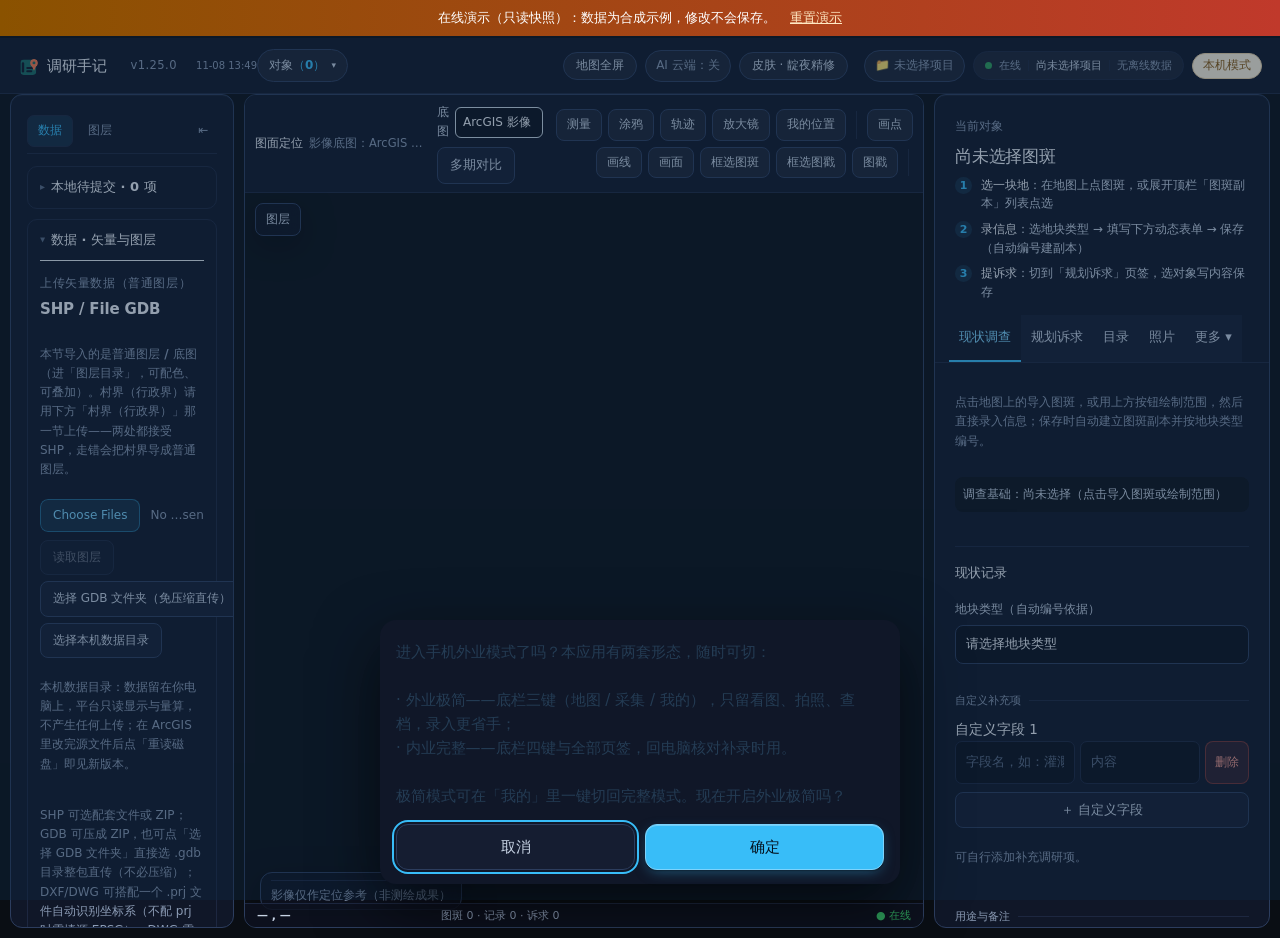
==== commit 86bf4aef: "展示页与演示版同步 v1.25.0 - 版本口径：v1.25.0 / 192 API 路由 / 1364 自动化测试 / 34 业务数据表   （版本徽标、SVG 角标、统计区、工作台示意 chrom" ====
--- a/demo/index.html
+++ b/demo/index.html
@@ -101,9 +101,9 @@
         navigator.serviceWorker.register('./sw.js', { scope: './' }).catch(() => {})
       }
     </script>
-    <link rel="stylesheet" crossorigin href="./assets/theme-v0331-B26eWjRH.css">
+    <link rel="stylesheet" crossorigin href="./assets/theme-v0331-BoxHFPB7.css">
     <link rel="stylesheet" crossorigin href="./assets/QuestionnaireRenderer-CFGQS1xI.css">
     <link rel="stylesheet" crossorigin href="./assets/maplibre-gl-JR8eJ17e.css">
-    <script type="module" crossorigin src="./assets/main-CLInPnSu.js"></script>
+    <script type="module" crossorigin src="./assets/main-dmU1g49X.js"></script>
   </body>
 </html>
--- a/demo/assets/theme-v0331-BoxHFPB7.css
+++ b/demo/assets/theme-v0331-BoxHFPB7.css
@@ -0,0 +1 @@
+:root{font-family:Microsoft YaHei,PingFang SC,Arial,sans-serif;color:#173656;background:var(--elev,#f3f6f8);font-synthesis:none}*{box-sizing:border-box}body{margin:0}button,input,select,textarea{font:inherit}button{cursor:pointer;border:1px solid #cbd9e5;background:var(--panel,#fff);color:#315a7d;border-radius:8px;padding:8px 11px}input[type=checkbox],input[type=radio]{width:16px!important;height:16px!important;min-width:0!important;min-height:0!important;padding:0!important;margin:0!important;flex:0 0 auto;accent-color:var(--accent,#1a5f92);vertical-align:-2px}button:hover{background:var(--accent-wash,#eaf4ff)}button:disabled{opacity:.5;cursor:not-allowed}.primary{background:#1464a6;color:#fff;border-color:#1464a6}.primary:hover{background:#0b568f}.app-shell{height:100vh;display:flex;flex-direction:column}.topbar{height:60px;display:flex;align-items:center;justify-content:space-between;padding:0 22px;background:var(--panel,#fff);border-bottom:1px solid #dce5ed}.topbar strong{font-size:18px}.version{font-size:12px;color:#789;margin-left:12px}.demo-badge{font-size:12px;color:#a05b21;background:var(--warn-bg,#fff4e4);padding:6px 9px;border-radius:999px}.layout{flex:1;min-height:0;display:grid;grid-template-columns:245px minmax(340px,1fr) 360px}.sidebar,.inspector{background:var(--panel,#fff);overflow:auto}.sidebar{border-right:1px solid #dce5ed;padding:18px}.inspector{border-left:1px solid #dce5ed;display:flex;flex-direction:column;position:relative}.inspector-resizer{position:absolute;left:-3px;top:0;bottom:0;width:7px;cursor:col-resize;z-index:5}.inspector-resizer:hover,.inspector-resizer.active{background:#1464a622}.section-heading{display:flex;flex-direction:column;gap:5px;margin:7px 0 14px}.section-heading span,.inspector-head small{font-size:12px;color:#789}.section-heading strong{font-size:16px}.section-heading small{color:#72879a}.mode-row{display:flex;justify-content:space-between;align-items:center;font-size:13px}.mode-row select{padding:5px;border:1px solid #cbd9e5;border-radius:6px}.hint,.section-note{font-size:12px;color:#677c8e;line-height:1.6}.queue-card{padding:13px;background:#f1f8fe;border:1px solid #d6e8f6;border-radius:10px;margin:17px 0 22px}.queue-card>div{display:flex;justify-content:space-between;font-size:13px;margin-bottom:11px}.queue-card button{width:100%;font-size:13px}.feature-list{display:flex;flex-direction:column;gap:7px}.feature-item{text-align:left;display:flex;justify-content:space-between;align-items:center;padding:11px;border-color:#dbe5ee}.feature-item strong{font-size:13px}.feature-item span{font-size:12px;color:#667f96}.feature-item.active{background:var(--accent-wash,#eaf4ff);border-color:#7eb3dc}.status-block{border-top:1px solid #e5ebf0;margin-top:20px;padding-top:15px;display:grid;gap:10px;font-size:12px;color:#6b8092}.status-block div{display:flex;justify-content:space-between}.status-block strong{font-size:14px;color:#19598e}.map-section{position:relative;display:flex;flex-direction:column;min-width:0}.map-toolbar{min-height:62px;padding:10px 16px;background:#fdfefe;display:flex;justify-content:space-between;align-items:center;gap:15px;border-bottom:1px solid #dce5ed}.map-toolbar span{display:flex;flex-direction:column;gap:4px}.map-toolbar strong{font-size:14px}.map-toolbar small{font-size:11px;color:#8191a2}.draw-actions{display:flex;flex-wrap:wrap;gap:6px;justify-content:flex-end;position:relative}.draw-actions button{font-size:12px;padding:6px 9px}.draw-actions .accent{color:#b04729;border-color:#e6aa93;background:#fff3ed}#survey-map{flex:1;min-height:280px}.map-legend{position:absolute;bottom:17px;left:15px;background:#fffdfdec;border:1px solid #d8e3ee;border-radius:8px;padding:9px 11px;font-size:11px;color:#47627b;display:flex;gap:13px;flex-wrap:wrap;max-width:80%}.inspector-head{padding:18px 18px 10px}.inspector-head h2{font-size:17px;margin:5px 0}.inspector-head p{font-size:11px;color:#718699;margin:5px 0}.tabs{display:flex;overflow:visible;border-bottom:1px solid #dfe8ef;padding:0 12px;flex-shrink:0}.tabs button{font-size:12px;border:0;border-bottom:2px solid transparent;border-radius:0;white-space:nowrap;padding:11px 8px;color:#667f96}.tabs button.active{border-color:#1464a6;color:#1464a6;background:var(--panel,#fff);font-weight:700}.form-scroll{overflow:auto;padding:17px;flex:1}.form-card{display:flex;flex-direction:column;gap:12px}.form-card>label{display:flex;flex-direction:column;gap:6px;font-size:12px;color:#567089;font-weight:600}.form-card input:not([type=checkbox]):not([type=radio]),.form-card textarea,.form-card select{width:100%;padding:10px;border:1px solid var(--line,#cbd9e5);border-radius:7px;color:var(--ink,#173656);background:var(--field,#fff)}.form-card textarea{resize:vertical}.form-card>.primary{width:100%;margin-top:6px}.result-card{border:1px solid #dce7ef;background:var(--elev,#f9fcfe);border-radius:8px;padding:10px;display:flex;flex-direction:column;gap:6px;font-size:12px}.result-card strong{font-size:13px}.result-card small{color:#789}.result-card p{margin:0;line-height:1.5}.result-card button{align-self:flex-start;font-size:11px;padding:5px 8px}.geometry-state{background:var(--geo-bg,#f4f7fa);border-radius:7px;padding:8px;font-size:12px;margin:0}.advice-card{background:var(--warn-bg,#fff8ee);border:1px solid #f0d9b5;border-radius:8px;padding:12px;font-size:12px;line-height:1.5}.advice-card strong{font-size:14px}.decision-row{display:flex;gap:7px}.advice-card small{color:#8c795f}.toast{position:fixed;bottom:20px;left:50%;transform:translate(-50%);max-width:min(620px,90vw);background:#1c5e90;color:#fff;padding:10px 15px;border-radius:9px;z-index:90;box-shadow:0 8px 30px #1c3c5a33;font-size:13px}.toast.error{background:#a6473f}@media(max-width:1000px){.layout{grid-template-columns:200px minmax(250px,1fr) 320px}.sidebar{padding:12px}.tabs button{padding:11px 5px}}@media(max-width:800px){.app-shell{height:auto;min-height:100vh}.layout{display:flex;flex-direction:column}.topbar{padding:0 12px}.topbar strong{font-size:15px}.demo-badge{font-size:10px}.sidebar{border-right:0;border-bottom:1px solid #dce5ed}.feature-list{display:grid;grid-template-columns:repeat(2,1fr)}.status-block{grid-template-columns:repeat(4,1fr)}.status-block div{display:flex;flex-direction:column;align-items:center}.map-section{height:48vh;min-height:360px}.map-toolbar{flex-direction:column;align-items:stretch}.draw-actions{justify-content:flex-start}.inspector{border-left:0;border-top:1px solid #dce5ed;min-height:500px}.form-scroll{overflow:visible}}.map-frame{position:relative;flex:1;min-height:280px}.map-frame #survey-map{position:absolute;inset:0;min-height:0}.vector-preview{position:absolute;inset:0;width:100%;height:100%;pointer-events:none;z-index:2}.import-panel{border-top:1px solid #e5ebf0;border-bottom:1px solid #e5ebf0;padding:13px 0;margin-bottom:17px;display:flex;flex-direction:column;gap:8px}.import-panel .section-heading{margin:0 0 4px}.import-panel>input[type=file]{width:100%;font-size:11px}.import-panel>label{display:flex;flex-direction:column;gap:4px;font-size:11px;color:#567089}.import-panel>label input,.import-panel>label select{width:100%;padding:5px;border:1px solid #cbd9e5;border-radius:6px}.import-panel>label input[type=color]{height:34px;padding:2px}.candidate-head{display:flex;align-items:center;gap:8px;font-size:12px;color:#315a7d}.candidate-head span{flex:1}.candidate-list{display:flex;flex-direction:column;gap:1px;max-height:180px;overflow:auto;border:1px solid #cbd9e5;border-radius:6px;padding:4px 6px;background:var(--panel,#fff)}.candidate-item{display:flex;align-items:center;gap:6px;font-size:12px;color:#315a7d;cursor:pointer;padding:2px 0;min-height:22px}.candidate-item input{margin:0;accent-color:#2f6f9f;flex:none}.candidate-item span{overflow:hidden;text-overflow:ellipsis;white-space:nowrap}.upload-rows{display:flex;gap:6px;flex-wrap:wrap}.upload-rows button{font-size:12px;flex:none}.drop-choice{display:flex;flex-direction:column;gap:6px;border:1px dashed #7eb3dc;background:#f2f9ff;border-radius:8px;padding:8px;font-size:12px;color:#315a7d}.drop-choice span{overflow:hidden;text-overflow:ellipsis;white-space:nowrap}.drop-actions{display:flex;gap:6px;flex-wrap:wrap}.drop-actions button{font-size:12px;padding:5px 9px}.policy-create label{display:flex;align-items:center;gap:6px;font-size:11px;color:#567089}.policy-create select{flex:1;min-width:0;padding:5px;border:1px solid #cbd9e5;border-radius:6px}.edit-toolbar .render-row,.edit-toolbar .hint{font-size:11px}.edit-toolbar-row .vertex-handles-toggle{display:inline-flex;align-items:center;gap:4px;font-size:12px;color:var(--ink-3,#5c7085);cursor:pointer;white-space:nowrap}.edit-toolbar-row .vertex-handles-toggle input{margin:0}.upload-locked-banner{display:flex;align-items:center;gap:6px;flex-wrap:wrap;background:var(--warn-bg,#fff4e4);border:1px solid #e6c98a;color:#8a5b1f;font-size:11px;padding:6px 8px;border-radius:6px}.upload-locked-banner button{font-size:11px;padding:3px 7px;text-decoration:underline}.stroke-follow{display:flex;align-items:center;gap:4px}.stroke-follow .deselect-btn{font-size:10px;padding:2px 5px}.edit-toolbar{position:absolute;top:10px;left:56px;right:10px;z-index:5;max-width:none;max-height:none;display:flex;flex-direction:column;gap:6px}.edit-toolbar-row{display:flex;align-items:center;gap:6px;flex-wrap:wrap}.edit-toolbar-row strong{font-size:12px;color:#315a7d}.edit-toolbar-row .primary{margin-left:auto}.edit-toolbar .hint{font-size:11px}.attribute-card{border:1px solid #d3e4ef;background:var(--elev,#f8fbfd);border-radius:8px;padding:10px;margin-top:8px;max-height:300px;overflow:auto}.attribute-card>div{display:flex;align-items:center;justify-content:space-between}.attribute-card button{font-size:10px;padding:4px 6px}.attribute-card small{display:block;color:#789;margin:6px 0}.attribute-card dl{display:grid;grid-template-columns:40% 60%;margin:0;font-size:11px}.attribute-card dt,.attribute-card dd{padding:5px;border-top:1px solid #e5ecf2;margin:0;overflow-wrap:anywhere}.attribute-card dt{font-weight:700;color:#58738a}.vector-preview path{cursor:pointer}.layer-catalog{border-bottom:1px solid #e5ebf0;padding:0 0 13px;margin-bottom:17px;display:flex;flex-direction:column;gap:7px}.layer-catalog .section-heading{margin:0 0 4px}.catalog-item{display:flex;align-items:center;gap:5px;border:1px solid #dce7ef;border-radius:7px;padding:5px}.catalog-item button{font-size:10px;padding:4px}.catalog-item .danger{color:#a6473f;border-color:#e0b4af;background:var(--bad-bg,#fdf3f2)}.catalog-item .danger:hover{background:var(--bad-bg,#fbe9e7)}.catalog-item span{flex:1;min-width:0;overflow:hidden;text-overflow:ellipsis;white-space:nowrap;font-size:11px}.catalog-item small{color:#789}.catalog-item input[type=color]{width:31px;height:27px;padding:1px;border:0;background:none}.layer-control{position:absolute;top:10px;left:10px;z-index:3;display:flex;flex-direction:column;align-items:flex-start;gap:6px}.layer-control>button{font-size:12px;padding:6px 10px;background:var(--elev,#fffdfdec);color:var(--ink,#173656);box-shadow:0 2px 8px #1c3c5a26}.layer-control>button.active{background:var(--accent-wash,#eaf4ff);border-color:var(--accent,#7eb3dc);font-weight:700}.layer-panel{background:#fffdfdec;border:1px solid #d8e3ee;border-radius:8px;padding:9px 11px;display:flex;flex-direction:column;gap:6px;min-width:158px;max-width:230px;max-height:60vh;overflow:auto;box-shadow:0 4px 14px #1c3c5a2e}.layer-panel-head{display:flex;align-items:center;justify-content:space-between;gap:8px}.layer-panel-head span{font-size:12px;font-weight:700;color:#315a7d}.layer-panel-head button{font-size:10px;padding:3px 6px}.layer-panel label{display:flex;align-items:center;gap:6px;font-size:12px;color:#315a7d;cursor:pointer}.layer-panel label span{flex:1;min-width:0;overflow:hidden;text-overflow:ellipsis;white-space:nowrap}.layer-panel small{font-size:10px;color:#8191a2;line-height:1.5}.basemap-row{display:flex;align-items:center;gap:6px;flex-wrap:wrap}.basemap-row label{display:flex;align-items:center;gap:5px;font-size:12px;color:#567089}.basemap-row select{padding:5px 7px;border:1px solid #cbd9e5;border-radius:6px}.basemap-row .tdt-key{width:170px;padding:5px 7px;border:1px solid #cbd9e5;border-radius:6px;font-size:11px}.basemap-row .custom-url{width:320px}.basemap-row .custom-maxzoom{width:56px}.basemap-row .compare-label{font-size:12px;color:#567089}.basemap-row input[type=range]{width:110px;accent-color:#1464a6}.subsection-title{font-size:13px;color:#19598e;margin:8px 0 -2px;padding-top:12px;border-top:1px dashed #cfdde9}.topbar-left{display:flex;align-items:center;gap:14px;min-width:0;flex:0 0 auto}.topbar .copy-dock{margin-right:auto}.copy-dock{position:relative}.copy-dock-toggle{white-space:nowrap}.mobile-mode .copy-dock-toggle,.tablet-mode .copy-dock-toggle{font-size:11px;padding:5px 9px;gap:4px}.mobile-mode .copy-dock-toggle .count{max-width:110px}.copy-dock-toggle{display:flex;align-items:center;gap:6px;font-size:12px;padding:6px 11px;border-radius:999px;background:var(--chip-bg,#fff);color:var(--ink-2,#42566a)}.copy-dock-toggle:hover{background:var(--btn-hover-bg,#eef4f9);border-color:var(--btn-hover-border,#c3d7e8);color:var(--btn-hover-ink,#12456c)}.copy-dock-toggle .count{color:var(--accent,#1a5f92);font-weight:600;max-width:180px;overflow:hidden;text-overflow:ellipsis;white-space:nowrap}.copy-dock-toggle .caret{font-size:9px;line-height:1;transition:transform .15s ease}.copy-dock-toggle.open .caret{transform:rotate(180deg)}.copy-dock-panel{position:absolute;top:calc(100% + 8px);left:0;width:340px;max-height:min(480px,70vh);overflow:auto;background:var(--panel,#fff);border:1px solid var(--line-strong,#d5dce3);border-radius:12px;box-shadow:var(--sh-pop,0 8px 24px rgba(20,42,66,.12));padding:12px;display:flex;flex-direction:column;gap:8px;z-index:25}.copy-dock-panel .hint,.copy-dock-panel .geometry-state{margin:0}.copy-card-hint{color:var(--accent,#1a5f92);font-size:10px}.copy-dock-actions{display:flex}.copy-dock-actions button{flex:1;font-size:12px;padding:6px 12px}.mobile-mode .copy-dock-panel,.tablet-mode .copy-dock-panel{position:fixed;left:10px;right:10px;top:62px;width:auto;max-height:60vh}.copy-card{cursor:pointer}.copy-card:hover{background:var(--accent-wash,#eef6fd)}.copy-card.active{border-color:#7eb3dc;background:var(--accent-wash,#eaf4ff)}.dock-group-title{font-size:10px;font-weight:600;color:#7a8ca0;letter-spacing:.4px;margin-top:4px}.copy-dock-panel .copy-card{padding:7px 9px}.copy-dock-panel .copy-card p{margin:2px 0 0;font-size:11px}.request-card.request-active{border-color:#e6a067;background:#fdf1ea}.dock-village-filter{display:flex;flex-direction:column;gap:2px;padding:5px 8px;margin-bottom:4px;border:1px solid var(--line,#e5e9ee);border-radius:8px;background:var(--elev,#f4f6f8)}.dock-village-filter label{display:flex;align-items:center;gap:6px;font-size:11px;color:var(--ink-3,#5c7085)}.dock-village-filter select{flex:1 1 auto;min-width:0;font-size:11px;padding:2px 4px}.dock-village-filter small{font-size:10px;color:var(--ink-4,#93a2b1)}.catalog-layer{border:1px solid #dce7ef;border-radius:8px;padding:4px;display:flex;flex-direction:column;gap:3px}.catalog-row{display:flex;align-items:center;gap:6px;padding:5px 7px;border-radius:6px;font-size:12px;color:#315a7d}.catalog-row button{font-size:10px;padding:3px 7px;margin-left:auto}.catalog-row button+button{margin-left:0}.catalog-row .danger{color:#a6473f;border-color:#e0b4af;background:var(--bad-bg,#fdf3f2)}.catalog-row .danger:hover{background:var(--bad-bg,#fbe9e7)}.catalog-row span{flex:1 1 auto;min-width:0;overflow:hidden;line-height:1.45;word-break:break-word}.catalog-row .facility-name{display:block;min-width:86px;color:#315a7d}.catalog-row input[type=checkbox]{flex:0 0 auto;margin:0;width:13px;height:13px}.catalog-row small{color:#789}.catalog-row.sub{cursor:pointer;border-top:1px dashed #e8eff5;padding-left:20px}.catalog-row.sub:hover{background:var(--accent-wash,#eef6fd)}.catalog-row.sub.active,.catalog-row.active{background:var(--accent-wash,#eaf4ff);font-weight:600}.copy-row.active{background:none}.phase-chip{display:inline-block;width:8px;height:8px;border:1.5px solid #1464a6;border-radius:50%;margin-right:5px;vertical-align:-1px}.phase-chip.plan{border-color:#c0392b;background:#c0392b}.stamp-key{display:inline-block;padding:0 4px;border-radius:4px;font-size:11px;line-height:15px}.stamp-key.status{border:1.5px solid #1464a6;color:#1464a6}.stamp-key.plan{border:1.5px solid #c0392b;background:#c0392b;color:#fff}.stamp-key.recorded{background:#cfe8d4;color:#2c5b39}.catalog-wrap{display:flex;flex-direction:column;gap:3px}.render-row{display:flex;align-items:center;gap:5px;font-size:10px;color:#567089;padding-left:2px}.render-row select{flex:1;min-width:0;padding:3px 5px;border:1px solid #cbd9e5;border-radius:5px;font-size:10px}.legend-panel{position:absolute;right:10px;bottom:34px;z-index:3;max-width:270px;max-height:52vh;overflow:auto;background:#fffdfdec;border:1px solid #d8e3ee;border-radius:8px;padding:8px 10px;display:flex;flex-direction:column;gap:8px;box-shadow:0 4px 14px #1c3c5a2e;font-size:11px;color:#315a7d}.legend-panel>small{color:#8191a2;font-size:10px}.legend-title{font-weight:700;font-size:11px;margin-bottom:3px}.legend-group{border-bottom:1px dashed #dce7ef;padding-bottom:5px}.legend-group:last-of-type{border-bottom:0;padding-bottom:0}.legend-items{display:flex;flex-direction:column;gap:2px}.legend-item{display:flex;align-items:center;gap:5px;cursor:pointer;padding:1px 2px;border-radius:4px}.legend-item:hover{background:#eef6fd}.legend-item.off{opacity:.45;text-decoration:line-through}.legend-swatch{width:11px;height:11px;border-radius:2px;border:1px solid #ffffffaa;flex-shrink:0}.legend-value{flex:1;min-width:0;overflow:hidden;text-overflow:ellipsis;white-space:nowrap}.box-select-card{border:1px solid #b7d3ea;background:#f2f8fe;border-radius:8px;padding:10px;display:flex;flex-direction:column;gap:7px;font-size:12px}.box-select-head{display:flex;align-items:center;justify-content:space-between;gap:8px;flex-wrap:wrap}.box-select-head strong{font-size:12px;color:#19598e}.box-select-head button{font-size:10px;padding:3px 7px}.box-select-actions{display:flex;gap:4px}.box-select-item{display:flex;align-items:center;gap:6px;cursor:pointer;padding:2px 3px;border-radius:4px;font-size:11px;color:#315a7d}.box-select-item:hover{background:#e3f0fb}.box-select-item span{flex:1;min-width:0;overflow:hidden;text-overflow:ellipsis;white-space:nowrap}.geometry-state .deselect-btn{font-size:10px;padding:2px 8px;margin-left:8px;color:#a6473f;border-color:#e0b4af;background:var(--bad-bg,#fdf3f2)}.geometry-state .deselect-btn:hover{background:var(--bad-bg,#fbe9e7)}.render-row input[type=number]{width:64px;padding:3px 5px;border:1px solid #cbd9e5;border-radius:5px;font-size:10px}.legend-actions{display:flex;gap:4px}.legend-actions button{font-size:9px;padding:2px 5px}.legend-color{width:20px;height:20px;padding:0;border:1px solid #cbd9e5;border-radius:3px;background:none;flex-shrink:0}#magnifier{position:absolute;z-index:5;border:2px solid #1464a6;border-radius:6px;box-shadow:0 6px 22px #1c3c5a45;overflow:hidden;pointer-events:none;transform:translate(-50%,-115%);background:#e8eef4}#magnifier #magnifier-map{width:100%;height:100%;transform-origin:center center}#magnifier .magnifier-zoom{position:absolute;bottom:6px;left:6px;background:#1464a6;color:#fff;font-size:10px;padding:1px 8px;border-radius:999px}.lens-resize{position:absolute;right:0;bottom:0;width:20px;height:20px;pointer-events:auto;cursor:nwse-resize;background:linear-gradient(135deg,transparent 45%,#1464a6 45%,#1464a6 55%,transparent 55%,transparent 70%,#1464a6 70%,#1464a6 80%,transparent 80%)}.magnifier-level{display:flex;align-items:center;gap:4px;font-size:11px;color:#567089}.magnifier-level select{padding:4px 6px;border:1px solid #cbd9e5;border-radius:6px}.measure-result{position:absolute;top:8px;left:8px;z-index:4;background:var(--ok-bg,#e8f5e9);border:1px solid #2e7d32;color:#1b5e20;font-size:12px;border-radius:8px;box-shadow:0 4px 14px #1c3c5a2e;max-width:min(560px,72%);padding:5px 8px}.coord-input-panel{position:absolute;top:52px;left:8px;z-index:4;display:flex;flex-direction:column;gap:5px;background:#fffdfdec;border:1px solid #d8e3ee;border-radius:8px;padding:7px 9px;box-shadow:0 4px 14px #1c3c5a2e;max-width:300px}.coord-input-row{display:flex;align-items:center;gap:4px}.coord-input-row select{padding:4px 5px;border:1px solid #cbd9e5;border-radius:6px;font-size:11px;flex:none}.coord-input-row input{width:78px;padding:4px 6px;border:1px solid #cbd9e5;border-radius:6px;font-size:11px;min-width:0}.coord-input-row button{font-size:11px;padding:4px 8px;flex:none}.coord-sub input.coord-angle{width:70px}.coord-lock{display:flex;align-items:center;gap:3px;font-size:11px;color:#315a7d;cursor:pointer;flex:none}.coord-lock input{width:auto;margin:0}.coord-hint{font-size:10px;color:#677c8e;overflow:hidden;text-overflow:ellipsis;white-space:nowrap;flex:1}.geoops-row{display:flex;align-items:center;gap:5px;flex-wrap:wrap}.geoops-row select{padding:5px;border:1px solid #cbd9e5;border-radius:6px;font-size:12px}.geoops-row button{font-size:12px;padding:5px 9px}.siting-panel{position:absolute;top:52px;right:10px;z-index:4;width:300px;max-width:88vw;display:flex;flex-direction:column;gap:6px;background:#fffdfdec;border:1px solid #d8e3ee;border-radius:8px;padding:9px 11px;box-shadow:0 4px 14px #1c3c5a2e;max-height:70vh;overflow:auto}.siting-head{display:flex;align-items:center;justify-content:space-between;font-size:13px;font-weight:700;color:#315a7d}.siting-actions{display:flex;align-items:center;gap:5px;flex-wrap:wrap}.siting-actions button{font-size:11px;padding:5px 8px}.siting-radius{width:64px;padding:4px 6px;border:1px solid #cbd9e5;border-radius:6px;font-size:11px}.siting-layer{display:flex;align-items:center;gap:5px;font-size:11px;color:#315a7d;cursor:pointer}.siting-layer input{margin:0;accent-color:#2f6f9f}.siting-results{display:flex;flex-direction:column;gap:2px;border-top:1px dashed #dce7ef;padding-top:5px}.siting-line{margin:0;font-size:11px;line-height:1.5}.siting-line.alarm{color:#b3301f;font-weight:700}.siting-line.note{color:#8a6d1f}.siting-line.sub{color:#677c8e;padding-left:8px}.siting-line.row{color:#315a7d;font-weight:600}.measure-result .measure-row{display:flex;align-items:center;gap:8px;flex-wrap:wrap}.measure-result .measure-main{font-weight:600}.measure-result .measure-live{font-size:11px;opacity:.85;white-space:nowrap}.measure-result .measure-basis{font-size:10px;opacity:.7;white-space:nowrap}.measure-result .measure-mini{font-size:10px;padding:2px 7px;line-height:1.4}.measure-result .measure-detail{display:flex;flex-direction:column;gap:2px;margin-top:5px;max-height:96px;overflow-y:auto;font-size:11px;text-align:left;opacity:.92}.measure-result .measure-live.coord{opacity:.8;font-variant-numeric:tabular-nums}.snap-label{fill:#b26a00;font-size:11px;font-weight:600;paint-order:stroke;stroke:#fff;stroke-width:3px;stroke-linejoin:round}.draft-label{fill:#b3301f;font-size:11px;font-weight:600;paint-order:stroke;stroke:#fff;stroke-width:3px;stroke-linejoin:round}.draft-vertex{width:13px;height:13px;border-radius:50%;background:var(--panel,#ffffff);border:2.5px solid #d24531;box-sizing:border-box;cursor:grab;box-shadow:0 1px 4px #1c3c5a33}.copy-label{fill:#8c2f74;font-size:11px;font-weight:600;paint-order:stroke;stroke:#fff;stroke-width:3px;stroke-linejoin:round}.layer-panel-toggle{display:flex;align-items:center;gap:6px;font-size:12px;color:#315a7d;cursor:pointer;border-top:1px dashed #dce7ef;padding-top:5px}.project-row{margin-bottom:8px}.project-row label{display:flex;flex-direction:column;gap:4px;font-size:11px;color:#567089}.project-row select{width:100%;padding:6px;border:1px solid #cbd9e5;border-radius:6px}.project-create{display:flex;gap:5px;margin-bottom:14px}.project-create input{flex:1;min-width:0;padding:6px;border:1px solid #cbd9e5;border-radius:6px;font-size:12px}.project-create button{font-size:11px;padding:6px 9px;white-space:nowrap}.draft-label.seg{font-size:10px;font-weight:500;fill:#a03d2a}.load-select{margin-left:auto;padding:3px 6px;border:1px solid #cbd9e5;border-radius:6px;font-size:10px;max-width:130px}.custom-fields{display:flex;flex-direction:column;gap:8px}.custom-field-row{display:flex;gap:5px}.custom-field-row input{flex:1;min-width:0}.custom-field-row .danger{flex-shrink:0;font-size:11px;padding:6px 9px;color:#a6473f;border-color:#e0b4af;background:var(--bad-bg,#fdf3f2)}.save-row{display:flex;gap:8px}.save-row button{flex:1;white-space:nowrap}.facility-panel{background:#fffdfdec;border:1px solid #d8e3ee;border-radius:8px;padding:9px 11px;display:flex;flex-direction:column;gap:7px;width:252px;max-height:64vh;box-shadow:0 4px 14px #1c3c5a2e}.facility-phase{display:flex;gap:12px;font-size:12px;color:#315a7d}.facility-phase label{display:flex;align-items:center;gap:4px;cursor:pointer}.facility-search{width:100%;padding:5px 7px;border:1px solid #cbd9e5;border-radius:6px;font-size:12px}.facility-list{overflow:auto;display:flex;flex-direction:column;gap:2px;min-height:80px}.facility-list details{border-bottom:1px dashed #dce7ef;padding-bottom:3px}.facility-list details:last-child{border-bottom:0}.facility-list summary{font-size:11px;color:#19598e;font-weight:700;cursor:pointer;padding:3px 0;list-style-position:inside}.facility-item{display:flex;align-items:center;gap:6px;width:100%;text-align:left;font-size:11px;padding:4px 6px;background:#fff;border:1px solid transparent;border-radius:6px;margin:1px 0}.facility-item img{width:18px;height:18px;object-fit:contain;flex-shrink:0}.facility-item span{flex:1;min-width:0;overflow:hidden;text-overflow:ellipsis;white-space:nowrap;text-align:left}.facility-item:hover{background:#eaf4ff}.facility-item.active{border-color:#7eb3dc;background:#eaf4ff;font-weight:700}.repeat-group{border:1px dashed #b7d3ea;border-radius:7px;padding:7px;display:flex;flex-direction:column;gap:6px;background:var(--elev,#f7fbfe)}.repeat-row-head{display:flex;align-items:center;justify-content:space-between}.repeat-row-head small{color:#19598e;font-weight:700}.repeat-add{font-size:12px}.danger-btn{color:#a6473f;border-color:#e0b4af;background:var(--bad-bg,#fdf3f2)}.danger-btn:hover{background:var(--bad-bg,#fbe9e7)}.legend-item-row{display:flex;align-items:center;gap:2px}.legend-item-row .legend-item{flex:1;min-width:0;border-radius:4px}.legend-expand{font-size:8px;padding:2px 4px;border:0;background:none;color:#4d7ea8;flex-shrink:0}.legend-expand:hover{background:#eaf4ff}.legend-features{margin:2px 0 4px 18px;padding:4px 6px;background:#f4f8fb;border-radius:6px;display:flex;flex-direction:column;gap:2px}.legend-feature{font-size:11px;color:#315a7d;cursor:pointer;padding:2px 4px;border-radius:4px}.legend-feature:hover{background:#e3f0fb}.sync-report{margin-top:10px;border-top:1px dashed #b9d3e7;padding-top:8px;font-size:10px;color:#47627b}.sync-report summary{cursor:pointer;font-weight:700}.sync-report p{margin:6px 0}.sync-report ul{max-height:120px;overflow:auto;margin:4px 0;padding-left:17px}.sync-report li{margin:3px 0;line-height:1.35}.facility-filters{display:grid;grid-template-columns:1fr 1fr 1fr;gap:5px}.facility-filters select{min-width:0;padding:6px!important;font-size:10px}.topbar-status{display:flex;align-items:center;gap:8px}.network-badge{font-size:11px;color:#1b6f42;background:#e8f7ee;border:1px solid #b9e0c8;padding:5px 9px;border-radius:999px}.network-badge.offline{color:#9a4b27;background:#fff1e8;border-color:#ebc9b7}.queue-actions{display:grid!important;grid-template-columns:1fr 1fr;gap:5px;margin-bottom:7px!important}.queue-network{display:block;color:#6f8294;font-size:10px;line-height:1.4}.queue-modal{position:fixed;inset:0;background:#102a3f88;z-index:30;display:flex;align-items:center;justify-content:center;padding:24px}.queue-manager{width:min(900px,96vw);max-height:90vh;background:var(--panel,#fff);border-radius:14px;box-shadow:0 18px 60px #102a3f55;padding:18px;display:flex;flex-direction:column;gap:12px}.queue-manager>header{display:flex;align-items:center;justify-content:space-between;border-bottom:1px solid #dce7ef;padding-bottom:10px}.queue-manager h2{margin:2px 0;font-size:18px}.queue-manager header small{color:#789}.queue-filters{display:grid;grid-template-columns:1fr 1fr 1fr;gap:8px}.queue-filters select{padding:8px;border:1px solid #cbd9e5;border-radius:7px;color:#315a7d}.queue-manager-actions{display:flex;gap:6px;flex-wrap:wrap}.queue-manager-actions button,.queue-import{font-size:11px;padding:6px 9px}.queue-import{border:1px solid #cbd9e5;border-radius:8px;color:#315a7d;cursor:pointer}.queue-import input{display:none}.queue-list{overflow:auto;border-top:1px solid #e3ebf1;padding-top:8px;display:flex;flex-direction:column;gap:8px}.queue-item{display:grid;grid-template-columns:20px 1fr;gap:8px;border:1px solid #d9e5ee;border-radius:9px;padding:10px;background:var(--elev,#fbfdff)}.queue-item.failed{border-color:#e5b6b0;background:var(--bad-bg,#fff8f7)}.queue-item>input{margin-top:3px}.queue-item-body{min-width:0;display:flex;flex-direction:column;gap:6px}.queue-item-title{display:flex;align-items:center;justify-content:space-between;gap:10px}.queue-item-title strong{font-size:12px}.queue-item-title span{font-size:10px;background:#e8f2fa;color:#316a92;padding:2px 7px;border-radius:999px}.queue-item.failed .queue-item-title span{background:#fbe7e5;color:#9b3f36}.queue-item-body>small{color:#789}.queue-error{margin:0;color:var(--bad-ink,#a6473f);font-size:11px}.queue-repair{display:flex;align-items:center;gap:7px;background:#f2f7fb;padding:6px 8px;border-radius:6px;font-size:11px;color:#4b6880}.queue-repair span{flex:1}.queue-repair select{flex:1;min-width:180px;padding:5px;border:1px solid #cbd9e5;border-radius:6px}.queue-repair button{font-size:10px;padding:4px 7px}.queue-item details{font-size:10px;color:#647d91}.queue-item pre{white-space:pre-wrap;overflow-wrap:anywhere;max-height:180px;overflow:auto;background:#eef3f7;padding:8px;border-radius:6px;color:#294861}.queue-empty{text-align:center;color:#789;padding:30px}.queue-manager .danger{color:#a6473f;border-color:#e0b4af;background:var(--bad-bg,#fdf3f2)}@media(max-width:700px){.queue-modal{padding:0}.queue-manager{width:100vw;height:100vh;max-height:none;border-radius:0}.queue-filters{grid-template-columns:1fr}.queue-item-title{align-items:flex-start}.topbar-status .demo-badge{display:none}}.photo-actions{display:flex;gap:8px;margin:8px 0}.photo-pick{display:inline-block;padding:6px 14px;background:#1464a6;color:#fff;border-radius:4px;cursor:pointer;font-size:13px}.photo-pick:hover{background:#0f5288}.photo-draft{display:flex;gap:10px;align-items:flex-start;padding:8px;border:1px solid #d7dee6;border-radius:6px;margin-bottom:8px;background:var(--elev,#fafcfe)}.photo-draft.active{border-color:#1464a6;background:#eef5fb}.photo-draft .photo-thumb{width:64px;height:64px;object-fit:cover;border-radius:6px;border:1px solid #d7dee6;flex:none}.photo-draft-body{flex:1;min-width:0;display:flex;flex-direction:column;gap:4px}.photo-draft-body input{font-size:12px}.photo-targeting{background:var(--warn-bg,#fff8e1);border:1px solid #c9a227;border-radius:6px;padding:8px;margin:8px 0;font-size:13px}.track-live{background:#fdebe7;border-color:#d24531;color:#a03024}.track-row{cursor:pointer}.export-grid{display:grid;grid-template-columns:repeat(auto-fit,minmax(220px,1fr));gap:14px;margin:10px 0}.export-group{border:1px solid #d7dee6;border-radius:8px;padding:10px 12px;background:var(--elev,#fafcfe)}.export-group h4{margin:0 0 8px;color:#1f4e78;font-size:13px}.export-group label{display:flex;align-items:center;gap:6px;font-size:13px;margin-bottom:6px}.export-sub{margin-left:16px}.offline-badge{font-size:12px;color:#1f4e78;background:#e3edf7;border:1px solid #b9cfe3;border-radius:10px;padding:1px 8px}.offline-badge.empty{color:#8a6d3b;background:#f7f1e3;border-color:#d9c9a3}.offline-prepare{display:flex;align-items:center;gap:8px;margin-top:8px}.offline-prepare button{font-size:12px;padding:4px 10px}.offline-orig{display:flex;align-items:center;gap:4px;font-size:12px;color:#5a6a7a}.offline-progress{font-size:12px;color:#1464a6;background:#eef5fb;border-radius:4px;padding:3px 8px;margin-top:6px}.queue-warn{display:block;color:#a03024;background:#fdebe7;border-radius:4px;padding:3px 8px;margin-top:6px;font-size:12px}.queue-export-photos{display:flex;align-items:center;gap:4px;font-size:12px;color:#5a6a7a}.mobile-pending{font-size:12px;padding:5px 10px;border-radius:999px;background:var(--accent-wash,#eaf4ff);color:#1464a6;border:1px solid #cfe3f5;cursor:pointer;white-space:nowrap}.mobile-pending.empty{opacity:.55}.mobile-nav{display:none}.mobile-mode .mobile-nav{display:flex;position:fixed;left:0;right:0;bottom:0;height:calc(62px + env(safe-area-inset-bottom));padding-bottom:env(safe-area-inset-bottom);background:var(--panel,#fff);border-top:1px solid #dce5ed;z-index:40}.mobile-mode .mobile-nav button{position:relative;flex:1;display:flex;flex-direction:column;align-items:center;justify-content:center;gap:2px;border:0;border-radius:0;background:none;font-size:13px;color:#4a6b86;min-height:48px;padding:4px 2px}.mobile-mode .mobile-nav button.active{color:#1464a6;font-weight:700;box-shadow:inset 0 2px #1464a6}.mobile-mode .mobile-nav .nav-primary{font-size:15px;font-weight:700;color:#1464a6}.mobile-mode .mobile-nav .nav-badge{position:absolute;top:6px;right:calc(50% - 34px);min-width:17px;height:17px;line-height:17px;border-radius:9px;background:#c0392b;color:#fff;font-size:11px;font-weight:600;padding:0 4px}.mobile-mode .layout{display:block;position:relative;height:calc(100vh - 122px - env(safe-area-inset-bottom));overflow:hidden}.mobile-mode .map-section{position:absolute;inset:0;height:auto;min-height:0}.mobile-mode .map-toolbar{min-height:0;padding:8px 10px;flex-direction:row;flex-wrap:wrap;align-items:center;gap:8px}.mobile-mode .map-toolbar .draw-actions button{font-size:13px;padding:8px 10px}.mobile-mode .sidebar{position:fixed;top:60px;bottom:calc(62px + env(safe-area-inset-bottom));left:0;width:min(88vw,340px);z-index:30;transform:translate(-102%);transition:transform .25s ease;box-shadow:4px 0 18px #1434542e;overflow:auto;padding:14px}.mobile-mode.mobile-side-open .sidebar{transform:none}.mobile-mode .inspector{position:fixed;left:0;right:0;top:60px;bottom:calc(62px + env(safe-area-inset-bottom));z-index:31;min-height:0;transform:translateY(102%);transition:transform .25s ease;box-shadow:0 -4px 18px #1434542e;border-top:1px solid #dce5ed}.mobile-mode.mobile-form-open .inspector{transform:none}.mobile-mode .form-scroll{overflow:auto;padding:14px}.mobile-mode .map-legend{bottom:calc(70px + env(safe-area-inset-bottom))}.mobile-mode .toast{bottom:calc(74px + env(safe-area-inset-bottom))}.mobile-mode .queue-card button,.mobile-mode .form-card button{min-height:44px}.mobile-mode .topbar{padding:0 10px;gap:8px}.mobile-mode .topbar strong{font-size:14px}.mobile-mode .version{display:none}.mobile-mode .topbar-status{gap:6px;min-width:0}.mobile-mode .network-badge,.mobile-mode .demo-badge{font-size:10px;padding:4px 7px;white-space:nowrap}.mobile-mode .offline-badge{font-size:10px;max-width:92px;overflow:hidden;text-overflow:ellipsis;white-space:nowrap}.mobile-mode .mobile-pending{font-size:11px;padding:4px 8px}.mobile-mode .demo-badge{max-width:120px;overflow:hidden;text-overflow:ellipsis}.mobile-mode .map-toolbar{flex-direction:column;align-items:stretch;gap:6px}.mobile-mode .map-toolbar .draw-actions{flex-wrap:nowrap;overflow-x:auto;-webkit-overflow-scrolling:touch;padding:2px 0 6px;justify-content:flex-start}.mobile-mode .map-toolbar .draw-actions button{flex:0 0 auto;min-height:44px;padding:8px 13px;font-size:13px}.mobile-mode .map-toolbar>span{flex-direction:row;align-items:baseline;gap:8px;flex-wrap:wrap}.mobile-mode .sheet-handle{display:flex;align-items:center;justify-content:center;min-height:26px;cursor:pointer;flex:0 0 auto}.mobile-mode .sheet-handle span{width:44px;height:5px;border-radius:3px;background:var(--line-strong,#c7d6e4)}.mobile-mode .inspector{top:45vh;border-radius:16px 16px 0 0;overflow:hidden}.mobile-mode .mobile-guide{display:flex;gap:6px;padding:9px 14px;border-bottom:1px solid #e8eff5;background:var(--elev,#f8fbfe);flex:0 0 auto}.mobile-mode .mobile-guide span{flex:1;text-align:center;font-size:12px;color:#8aa0b4;padding:6px 4px;border-radius:8px;background:#eef4f9}.mobile-mode .mobile-guide span.active{color:#0f568f;font-weight:700;background:#dcecfa;box-shadow:inset 0 0 0 1px #a8cdec}.mobile-mode .form-scroll{padding-bottom:0}.mobile-mode .save-row{position:sticky;bottom:0;z-index:5;background:var(--panel,#fff);padding:10px 0 calc(10px + env(safe-area-inset-bottom));border-top:1px solid #e3ecf3;box-shadow:0 -6px 14px #1434540f}.mobile-mode .form-card>.primary{position:sticky;bottom:0;z-index:5;box-shadow:0 -6px 14px #1434540f}.confirm-mask{position:fixed;inset:0;background:#0f28426b;display:flex;align-items:flex-end;justify-content:center;z-index:60;padding:16px}.confirm-card{width:min(520px,100%);background:var(--panel,#fff);border-radius:16px;padding:18px 16px calc(14px + env(safe-area-inset-bottom));box-shadow:0 18px 48px #0c223847}.confirm-card p{margin:2px 0 16px;font-size:15px;line-height:1.6;color:#243c54;white-space:pre-wrap}.confirm-actions{display:flex;gap:10px}.confirm-actions button{flex:1;min-height:46px;font-size:15px;border-radius:12px}.tablet-mode .layout{display:grid;grid-template-columns:minmax(0,1fr) 388px;height:calc(100vh - 60px)}.tablet-mode:not(.tablet-form-open) .layout{grid-template-columns:minmax(0,1fr)}.tablet-mode:not(.tablet-form-open) .inspector{display:none}.tablet-mode .map-section{height:auto;min-height:0}.tablet-mode .sidebar{position:fixed;top:60px;bottom:0;left:0;width:min(84vw,330px);z-index:30;transform:translate(-102%);transition:transform .25s ease;box-shadow:4px 0 18px #1434542e;overflow:auto;padding:14px}.tablet-mode.mobile-side-open .sidebar{transform:none}.tablet-mode .inspector{position:relative;top:auto;bottom:auto;min-height:0;transform:none;box-shadow:-4px 0 18px #14345414;z-index:5}.tablet-catalog-btn{font-size:12px;padding:6px 10px;border-radius:8px;min-height:36px}.tablet-form-toggle{position:absolute;left:-56px;top:12px;z-index:6;writing-mode:vertical-rl;padding:10px 6px;font-size:12px;border-radius:10px 0 0 10px;background:var(--panel,#fff);border:1px solid #d6e2ec;border-right:0;min-height:44px}.tablet-mode .inspector{position:relative}.tablet-mode button,.touch-boost button{min-height:44px}.tablet-mode .tabs button{min-height:44px;font-size:13px}.tablet-mode .form-card input,.tablet-mode .form-card select,.tablet-mode .form-card textarea,.touch-boost input,.touch-boost select,.touch-boost textarea{min-height:44px}.tablet-mode,.touch-boost{font-size:14px}.mobile-mode .layout{height:calc(100dvh - 122px - env(safe-area-inset-bottom))}.mobile-mode .inspector{top:min(45dvh,45vh)}.mobile-mode.mobile-sheet-full .inspector{top:60px}.mobile-mode .sidebar{bottom:calc(62px + env(safe-area-inset-bottom))}.mobile-mode .form-scroll{padding-bottom:120px;scroll-padding-bottom:120px}.mobile-mode .catalog-row{min-height:44px;padding:8px}.mobile-mode .copy-row,.mobile-mode .tabs button,.mobile-mode .form-card input,.mobile-mode .form-card select{min-height:44px}.mobile-mode .form-card textarea{min-height:max(44px,76px)}.mobile-mode .map-toolbar{position:absolute;top:0;left:0;right:0;z-index:6;background:#ffffffed;-webkit-backdrop-filter:blur(5px);backdrop-filter:blur(5px);border-bottom:1px solid #e6eef5;min-height:0;padding:6px 8px;gap:5px}.mobile-mode .map-toolbar>span{display:none}.mobile-mode .map-toolbar>div:first-of-type{gap:6px}.mobile-mode .map-toolbar select{min-height:40px;font-size:13px}.mobile-mode .map-legend{display:none}.mobile-mode #survey-map{border-radius:0}.mobile-mode .map-toolbar{flex-direction:row;flex-wrap:nowrap;align-items:center;overflow-x:auto;-webkit-overflow-scrolling:touch}.mobile-mode .map-toolbar .basemap-row{flex:0 0 auto;gap:5px}.mobile-mode .map-toolbar .basemap-row label{font-size:12px;gap:3px}.mobile-mode .map-toolbar .draw-actions{flex:0 0 auto;overflow:visible;padding:0;gap:6px}.mobile-mode .map-toolbar .draw-actions button{min-height:40px;padding:7px 11px}.mobile-mode .map-section .legend-panel{display:none}.login-mask{position:fixed;inset:0;background:var(--elev,#f3f6f8);display:flex;align-items:center;justify-content:center;z-index:80}.login-card{width:min(380px,92vw);background:var(--panel,#fff);border-radius:14px;padding:26px 24px;box-shadow:0 14px 48px #0c22382e}.login-card h2{margin:0 0 4px;font-size:19px;color:#173656}.login-sub{margin:0 0 14px;font-size:12px;color:#789}.login-card label{display:flex;flex-direction:column;gap:5px;font-size:13px;color:#4a6b86;margin-bottom:10px;font-weight:600}.login-card input{min-height:44px;padding:10px;border:1px solid #cbd9e5;border-radius:8px;font-size:14px}.login-error{color:var(--bad-ink,#a6473f);font-size:12px;margin:4px 0}.login-card .primary{width:100%;min-height:44px;font-size:15px;margin-top:4px}.user-badge{font-size:12px;background:var(--accent-wash,#eaf4ff);color:#1464a6;padding:5px 10px;border-radius:999px;border:1px solid #cfe3f5;white-space:nowrap}.user-badge.level{background:#fff4e0;color:#8a5a12;border-color:#ecd3a8;cursor:help;max-width:9em;overflow:hidden;text-overflow:ellipsis}.logout-btn{font-size:12px;padding:5px 10px;border-radius:999px;min-height:30px}.kind-row{display:flex;gap:14px;align-items:center;font-size:13px;color:#4a6b86;flex-wrap:wrap}.kind-row label{display:flex;align-items:center;gap:5px;font-weight:400}.shared-opt{color:#0f568f}.team-admin{display:flex;flex-direction:column;gap:8px}.shared-toggle{display:flex;align-items:center;gap:8px;font-size:13px;color:#315a7d;font-weight:600}.member-add{display:grid;grid-template-columns:1fr 1fr 1fr auto;gap:6px}.member-add input{padding:8px;border:1px solid #cbd9e5;border-radius:6px;font-size:12px}.member-add select{padding:8px;border:1px solid #cbd9e5;border-radius:6px;font-size:12px;min-width:0}.member-add:has(>select){grid-template-columns:1fr auto}.member-add button{font-size:12px}.danger-panel{display:flex;flex-direction:column;gap:8px;border:1px solid #e5b6b0;background:var(--bad-bg,#fff8f7);border-radius:9px;padding:10px}.danger-panel p{margin:0;font-size:12px;line-height:1.5;color:#8d4038}.danger-panel .danger-title{font-weight:600}.danger-panel .render-row select{padding:6px;border:1px solid #cbd9e5;border-radius:6px;font-size:11px}.danger-panel .catalog-row{padding:0;gap:6px;align-items:center;flex-wrap:wrap}.danger-panel .catalog-row span{flex:1 1 100%}.danger-panel .catalog-row button{flex:0 0 auto;margin-left:0;white-space:nowrap}.danger-panel .hint{color:#677c8e}.link-danger{border:0;background:none;color:var(--bad-ink,#a6473f);font-size:12px;padding:2px 0;text-align:left;text-decoration:underline}.link-danger:hover{background:none;color:var(--bad-ink,#8f342d)}.maplibregl-popup-content{padding:10px 12px}.dossier{font-size:12px;max-height:320px;overflow:auto;min-width:220px}.dossier .dtitle{font-weight:700;color:var(--ink-h,#12456c);margin-bottom:4px}.dossier .dsec{font-size:11px;color:var(--ink-3,#5c7085);margin:7px 0 3px;font-weight:600}.dossier .dblock{border-top:1px dashed var(--line,#e3eaf1);padding:4px 0}.dossier .dp{display:flex;gap:8px;line-height:1.55;overflow-wrap:anywhere}.dossier .dp span{color:var(--ink-3,#5c7085);flex:0 0 auto;min-width:58px}.dossier .dempty{color:var(--ink-4,#93a2b1);font-size:11px}.dossier .dmeta{font-size:10px;color:var(--ink-4,#93a2b1)}.info-preview-btn{font-size:12px;padding:6px 12px;border-radius:999px;white-space:nowrap}.info-preview-btn.active{background:var(--accent,#1a5f92);color:#fff;border-color:var(--accent,#1a5f92)}.mobile-mode .info-preview-btn{display:none}.pwa-install-btn{font-size:12px;padding:6px 12px;border-radius:999px;white-space:nowrap;background:var(--accent-wash,#eaf4ff);border-color:#7eb3dc;color:#1464a6}.pwa-install-btn:hover{background:#dceffc}.maplibregl-popup{z-index:5}button,.copy-card,.result-card,.tabs button{transition:background-color .15s ease,border-color .15s ease,color .15s ease,transform .1s ease}button:active:not(:disabled){transform:translateY(1px)}.copy-card{border-left:3px solid transparent}.copy-card:hover{border-left-color:var(--accent-line, #c3d7e8)}.copy-card.active{border-left-color:var(--accent, #1a5f92);box-shadow:var(--focus-ring, 0 0 0 3px rgba(26,95,146,.12))}.dossier .dtitle{padding-bottom:6px;border-bottom:1px solid var(--line, #e5e9ee);margin-bottom:6px}.dossier .dblock{padding:6px 0}.dossier .dblock b{display:block;margin-bottom:2px;font-weight:600}.dossier .dp+.dp{margin-top:2px}.save-row.has-choice{flex-direction:column;align-items:stretch}.save-row.has-choice button{white-space:normal;width:100%;text-align:left;padding:9px 12px}.status-tray{display:inline-flex;align-items:center;gap:7px;font-size:11px;color:var(--ink-3,#5c7085);background:var(--chip-bg,#fff);border:1px solid var(--line,#e5e9ee);border-radius:999px;padding:5px 11px;white-space:nowrap}.status-tray .dot{width:7px;height:7px;border-radius:50%;background:#2e9e5b;flex:0 0 auto}.status-tray.offline .dot{background:#d97706}.status-tray .sep{width:1px;height:11px;background:var(--line,#e5e9ee)}.status-tray .proj{color:var(--ink-2,#42566a);font-weight:600;max-width:200px;overflow:hidden;text-overflow:ellipsis}.status-tray .queue{max-width:150px;overflow:hidden;text-overflow:ellipsis}.draw-actions .tb-sep{width:1px;align-self:stretch;background:var(--line,#d5dce3);margin:2px 4px}.toast{display:flex;align-items:center;gap:9px}.toast .t-ico{flex:0 0 auto;width:8px;height:8px;border-radius:50%;background:#7fb2d9}.toast.ok{background:var(--ok-bg,#edf5ee);color:var(--ok-ink,#2c5f34);border-color:var(--ok-line,#cde1d0)}.toast.ok .t-ico{background:#2e9e5b}.toast.error .t-ico{background:#f3b6ae}.empty-guide{display:flex;flex-direction:column;gap:7px;margin-top:4px}.empty-guide .eg-step{display:flex;gap:9px;align-items:flex-start;font-size:12px;line-height:1.55;color:var(--ink-2,#42566a)}.empty-guide .eg-step i{flex:0 0 auto;width:17px;height:17px;border-radius:50%;background:var(--accent-wash,#eef4f9);color:var(--accent,#1a5f92);font-style:normal;font-weight:700;font-size:11px;display:flex;align-items:center;justify-content:center;margin-top:1px}.empty-guide .eg-step b{font-weight:600;color:var(--ink-h,#16232e)}.skeleton-blocks{display:flex;flex-direction:column;gap:10px;margin-top:6px}.sk{display:block;background:var(--line,#e5e9ee);border-radius:6px;position:relative;overflow:hidden}.sk:after{content:"";position:absolute;inset:0;background:linear-gradient(90deg,transparent,rgba(255,255,255,.55),transparent);animation:sk-shimmer 1.4s ease infinite}.sk-line{height:13px}.sk-box{height:52px;border-radius:10px}.sk.h120{height:120px}.sk.w60{width:60%}.sk.w75{width:75%}.sk.w80{width:80%}.sk.w90{width:90%}@keyframes sk-shimmer{0%{transform:translate(-100%)}to{transform:translate(100%)}}@media(prefers-reduced-motion:reduce){.sk:after{animation:none}}@media(prefers-color-scheme:dark){:root[data-theme=dark] .sk:after{background:linear-gradient(90deg,transparent,rgba(255,255,255,.08),transparent)}}.form-group-label{display:flex;align-items:center;gap:8px;font-size:11px;font-weight:600;color:var(--ink-3,#5c7085);margin:14px 0 2px}.form-group-label:after{content:"";flex:1;height:1px;background:var(--line,#e5e9ee)}@media(prefers-reduced-motion:reduce){*,*:before,*:after{animation-duration:.01ms!important;animation-iteration-count:1!important;transition-duration:.01ms!important;scroll-behavior:auto!important}}.request-card{cursor:pointer}.request-card:hover{border-color:var(--accent-line,#c3d7e8)}.req-swatch{flex:0 0 auto;width:18px;height:10px;border:2px dashed #e67d42;border-radius:2px;background:#e67d4226}.topbar h1.brand{font-size:var(--fs-lg,18px);font-weight:600;letter-spacing:-.01em;color:var(--ink-h,#16232e);margin:0;display:inline;white-space:nowrap}.side-group{border:1px solid var(--line,#e5e9ee);border-radius:10px;padding:10px 12px;margin-bottom:10px;background:var(--panel,#fff)}.side-group>summary{cursor:pointer;font-size:13px;font-weight:600;color:var(--ink-h,#16232e);list-style:none;display:flex;align-items:center;gap:6px;-webkit-user-select:none;user-select:none}.side-group>summary:before{content:"▸";color:var(--ink-4,#93a2b1);font-size:10px;transition:transform .15s ease}.side-group[open]>summary:before{transform:rotate(90deg)}.side-group>summary~*{margin-top:9px}.side-group .section-heading{margin-top:0}.layer-panel .legend-merge-sep{font-size:12px;font-weight:700;color:var(--ink-h,#16232e);border-top:1px solid var(--line,#e5e9ee);margin-top:8px;padding-top:8px}.layer-panel .legend-panel{position:static;box-shadow:none;border:0;background:transparent;padding:6px 0 0;max-width:none;max-height:44vh;overflow:auto}.tabs{align-items:center}.tabs-more{position:relative;display:inline-flex}.tabs-more-menu{position:absolute;right:0;top:100%;z-index:20;background:var(--panel,#fff);border:1px solid var(--line-strong,#d5dce3);border-radius:0 0 10px 10px;box-shadow:var(--sh-pop,0 8px 24px rgba(20,42,66,.12));display:flex;flex-direction:column;min-width:110px;overflow:hidden}.tabs-more-menu button{border:0;border-radius:0;padding:9px 14px;text-align:left;white-space:nowrap}.tabs-more-menu button.active{background:var(--accent-wash,#eef4f9);color:var(--accent,#1a5f92);font-weight:700}.map-statusbar{position:absolute;left:0;right:0;bottom:0;height:24px;display:flex;align-items:center;gap:14px;padding:0 12px;font-size:11px;color:var(--ink-3,#5c7085);background:var(--glass,#fffffff2);border-top:1px solid var(--line,#e5e9ee);z-index:4;font-variant-numeric:tabular-nums;pointer-events:none}.map-statusbar .sb-coord{min-width:170px;color:var(--ink-2,#42566a);font-weight:600}.map-statusbar .sb-net{margin-left:auto;color:#2e9e5b}.map-statusbar .sb-net.off{color:#d97706}.mobile-mode .map-statusbar{gap:8px;font-size:10px}.mobile-mode .map-statusbar .sb-coord{min-width:0}.decision-note{font-size:11px;padding:6px 8px}.ai-policy-badge{font-size:12px;padding:5px 10px;border-radius:999px;white-space:nowrap;background:var(--chip-bg,#fff);color:var(--ink-3,#5c7085)}.ai-policy-badge.on{color:var(--ok-ink,#2c5f34);border-color:var(--ok-line,#cde1d0);background:var(--ok-bg,#edf5ee);font-weight:600}.mobile-mode .ai-policy-badge{font-size:11px;padding:4px 8px}.toast .t-text{flex:1;min-width:0}.toast .toast-close{flex:0 0 auto;border:0;background:none;color:inherit;font-size:16px;line-height:1;padding:4px;margin:-4px -2px;min-width:24px;min-height:24px}.toast .toast-close:hover{background:none;opacity:.75}.toast .toast-action{flex:0 0 auto;border:0;background:none;color:inherit;text-decoration:underline;font-size:inherit;padding:0}.toast .toast-action:hover{background:none;opacity:.8}.sw-update{background:var(--warn-bg,#faf3e3);color:var(--warn-ink,#7d5a19);border:1px solid var(--warn-line,#e7d8b4)}.sw-update .t-ico{background:#d97706}.analysis-result{border:1px solid var(--line,#e5e9ee);border-radius:8px;padding:10px;display:flex;flex-direction:column;gap:6px;font-size:12px}.analysis-result .ar-title{font-weight:700;color:var(--ink-h,#16232e);font-size:13px}.analysis-result .ar-meta{font-size:11px;color:var(--ink-3,#5c7085)}.analysis-result strong{font-size:12px;color:var(--accent,#1a5f92)}.analysis-result ul{margin:0;padding-left:18px;display:flex;flex-direction:column;gap:4px;line-height:1.55;overflow-wrap:anywhere}.facts-table{width:100%;border-collapse:collapse;font-size:11px}.facts-table th,.facts-table td{border:1px solid var(--line,#e0e6ec);padding:4px 8px;text-align:left;line-height:1.4;overflow-wrap:anywhere}.facts-table th{background:var(--elev,#f4f6f8);color:var(--ink-3,#5c7085);font-weight:600;white-space:nowrap}.facts-gaps{margin:0;padding-left:18px;display:flex;flex-direction:column;gap:4px;line-height:1.55;font-size:12px;overflow-wrap:anywhere}.facts-warnings{margin:0;padding:8px 10px 8px 26px;list-style:disc;border:1px solid var(--warn-line,#e7d8b4);background:var(--warn-bg,#faf3e3);border-radius:8px;display:flex;flex-direction:column;gap:4px;font-size:12px;color:var(--warn-ink,#7d5a19);overflow-wrap:anywhere}.trash-row{gap:6px;flex-wrap:wrap}.trash-row span{flex:1 1 200px;min-width:0}.trash-row button{flex:0 0 auto;margin-left:0;white-space:nowrap}.request-status-row{display:flex;align-items:center;gap:6px;font-size:11px;color:var(--ink-3,#5c7085)}.request-status-row select{flex:1;min-width:0;padding:5px 7px;border:1px solid var(--line,#cbd9e5);border-radius:6px;font-size:11px;color:var(--ink-2,#42566a)}.historical-value{display:block;font-size:12px;color:var(--ink-4,#8c9aa8);font-style:normal;margin:-6px 0 0}.required-mark{color:var(--bad-ink,#c0392b);font-weight:700}.required-tip{display:block;font-size:12px;color:var(--bad-ink,#c0392b);font-weight:600;margin:-6px 0 0}.temp-code-note{margin:0;font-size:11px;color:var(--ink-4,#8c9aa8)}.superseded-record{opacity:.62;border-style:dashed}.superseded-record strong{font-weight:400}.checkout-banner-badge{font-size:12px;padding:5px 10px;border-radius:999px;white-space:nowrap;font-weight:600;color:var(--warn-ink,#7d5a19);background:var(--warn-bg,#faf3e3);border:1px solid var(--warn-line,#e7d8b4)}.checkout-banner-badge.merging{color:var(--bad-ink,#8f342d);background:var(--bad-bg,#fbeceb);border-color:var(--bad-line,#e6c1bd)}.checkout-banner-badge.local{color:var(--accent-strong,#12456c);background:var(--accent-wash,#eef4f9);border-color:var(--accent-line,#c3d7e8);font-weight:400}.mobile-mode .checkout-banner-badge{font-size:11px;padding:4px 8px}.checkout-abort-btn{font-size:11px;padding:5px 8px;border-radius:999px;color:var(--bad-ink,#8f342d);border-color:var(--bad-line,#e6c1bd);background:var(--bad-bg,#fbeceb);white-space:nowrap}.checkout-status-row{gap:6px;flex-wrap:wrap}.checkout-status-row span{flex:1 1 200px;min-width:0}.checkout-status-row button{flex:0 0 auto;margin-left:0;white-space:nowrap}.checkout-merging-text{color:var(--bad-ink,#8f342d)}.checkin-wizard{width:min(1020px,96vw)}.mobile-mode .checkin-wizard button{min-height:44px}.mobile-mode .checkin-wizard{padding-bottom:calc(14px + env(safe-area-inset-bottom))}.checkin-meta{display:flex;gap:6px 14px;flex-wrap:wrap;font-size:12px;color:var(--ink-3,#5c7085)}.checkin-meta strong{color:var(--ink-h,#16232e)}.checkin-drift{display:flex;flex-direction:column;gap:6px;border:1px solid var(--bad-line,#e6c1bd);background:var(--bad-bg,#fbeceb);color:var(--bad-ink,#8f342d);border-radius:9px;padding:10px;font-size:12px}.checkin-drift strong{font-size:12px}.checkin-drift-choice{display:flex;gap:6px;flex-wrap:wrap}.checkin-drift-choice button{font-size:11px;padding:6px 10px}.checkin-drift-choice button:disabled{opacity:.55;cursor:not-allowed}.checkin-diffs{font-size:12px;color:var(--ink-2,#42566a)}.checkin-diff-table-row{display:flex;gap:10px;align-items:baseline;flex-wrap:wrap;padding:3px 0}.checkin-diff-table-row strong{font-size:12px;color:var(--accent,#1a5f92)}.checkin-diff-table-row small{color:var(--ink-3,#5c7085);overflow-wrap:anywhere}.checkin-renumber{display:flex;flex-direction:column;gap:4px;border:1px solid var(--warn-line,#e7d8b4);background:var(--warn-bg,#faf3e3);color:var(--warn-ink,#7d5a19);border-radius:9px;padding:10px;font-size:12px}.checkin-renumber strong{font-size:12px}.checkin-warnings{display:flex;flex-direction:column;gap:4px;border:1px solid var(--warn-line,#e7d8b4);background:var(--warn-bg,#faf3e3);color:var(--warn-ink,#7d5a19);border-radius:9px;padding:10px;font-size:12px}.checkin-warnings strong{font-size:12px}.checkin-warnings p{margin:0;overflow-wrap:anywhere}.checkin-warning-kind{margin-right:6px;padding:1px 6px;border:1px solid var(--warn-line,#e7d8b4);border-radius:6px;font-size:11px}.checkin-conflicts{max-height:44vh}.queue-item.resolved{border-color:var(--ok-line,#cde1d0);background:var(--ok-bg,#edf5ee)}.checkin-diff-table td{max-width:340px}.checkin-choices{display:flex;gap:6px;flex-wrap:wrap}.checkin-choices button{font-size:11px;padding:6px 10px}.checkin-choices button.suggested{border-color:var(--accent,#1a5f92);color:var(--accent-strong,#12456c);box-shadow:inset 0 0 0 1px var(--accent,#1a5f92)}.checkin-summary-tables{display:flex;flex-direction:column;gap:2px;border:1px solid var(--line,#e0e6ec);border-radius:9px;padding:10px}.license-badge{font-size:12px;padding:5px 10px;border-radius:999px;white-space:nowrap;max-width:210px;overflow:hidden;text-overflow:ellipsis;background:var(--chip-bg,#fff);color:var(--ink-3,#5c7085)}.license-badge.ok{color:var(--ok-ink,#2c5f34);border-color:var(--ok-line,#cde1d0);background:var(--ok-bg,#edf5ee);font-weight:600}.license-badge.lease{color:var(--warn-ink,#7d5a19);border-color:var(--warn-line,#e7d8b4);background:var(--warn-bg,#faf3e3);font-weight:600}.license-badge.readonly{color:var(--bad-ink,#8f342d);border-color:var(--bad-line,#e6c1bd);background:var(--bad-bg,#fbeceb);font-weight:600}.license-badge.none{color:var(--ink-3,#5c7085);border-color:var(--line,#d8dee6);background:var(--chip-bg,#fff);font-weight:600}.mobile-mode .license-badge{font-size:11px;padding:4px 8px;max-width:120px}.status-capsule{position:relative;display:inline-flex}.status-capsule-btn{font-size:12px;padding:5px 10px;border-radius:999px;white-space:nowrap;background:var(--chip-bg,#fff);color:var(--ink-3,#5c7085)}.status-capsule-btn.ok{color:var(--ok-ink,#2c5f34);border-color:var(--ok-line,#cde1d0);background:var(--ok-bg,#edf5ee);font-weight:600}.status-capsule-btn.warn{color:var(--warn-ink,#7d5a19);border-color:var(--warn-line,#e7d8b4);background:var(--warn-bg,#faf3e3);font-weight:600}.status-capsule-btn.bad{color:var(--bad-ink,#8f342d);border-color:var(--bad-line,#e6c1bd);background:var(--bad-bg,#fbeceb);font-weight:600}.status-capsule-pop{position:absolute;top:calc(100% + 8px);right:0;background:var(--glass-strong,#fffffff2);border:1px solid var(--line-strong,#d5dce3);border-radius:12px;box-shadow:var(--sh-pop,0 8px 24px rgba(20,42,66,.12));padding:10px;z-index:70;width:236px;-webkit-backdrop-filter:blur(10px);backdrop-filter:blur(10px)}.status-capsule-title{font-size:12px;font-weight:700;color:var(--ink-h,#16232e)}.status-capsule-meta{font-size:11px;color:var(--ink-3,#5c7085);line-height:1.6;margin:4px 0 8px;overflow-wrap:anywhere}.status-capsule-strong{font-size:12px;color:var(--ink-h,#16232e)}.status-capsule-grid{display:grid;grid-template-columns:repeat(3,1fr);gap:6px}.status-capsule-grid span{display:flex;flex-direction:column;gap:2px;padding:6px 7px;border-radius:8px;background:var(--elev,#f4f6f8);min-width:0}.status-capsule-grid small{font-size:10px;color:var(--ink-3,#5c7085);white-space:nowrap}.status-capsule-grid strong{font-size:14px;color:var(--ink-h,#16232e);font-variant-numeric:tabular-nums}.status-capsule-actions{display:flex;gap:6px;margin-top:2px}.status-capsule-actions button,.mobile-mode .status-capsule-btn{font-size:11px;padding:4px 8px}.mobile-mode .status-capsule-ops,.tablet-mode .status-capsule-ops{display:none}.license-meta{display:grid;grid-template-columns:repeat(auto-fit,minmax(160px,1fr));gap:6px}.license-meta span{display:flex;flex-direction:column;gap:2px;border:1px solid var(--line,#e0e6ec);border-radius:7px;padding:7px 9px;background:var(--elev,#f8fafc)}.license-meta small{color:var(--ink-3,#5c7085);font-size:11px}.license-meta strong{font-size:12px;color:var(--ink-h,#16232e);overflow-wrap:anywhere}.license-readonly-note{margin:0;font-size:12px;line-height:1.55;color:var(--warn-ink,#7d5a19);background:var(--warn-bg,#faf3e3);border:1px solid var(--warn-line,#e7d8b4);border-radius:7px;padding:7px 9px}.license-readonly-note.bad{color:var(--bad-ink,#8f342d);background:var(--bad-bg,#fbeceb);border-color:var(--bad-line,#e6c1bd)}.license-request-text{margin:0;padding:8px 9px;background:var(--elev,#f4f6f8);border:1px solid var(--line,#e0e6ec);border-radius:7px;font-size:11px;font-family:Consolas,Courier New,monospace;white-space:pre-wrap;overflow-wrap:anywhere;max-height:132px;overflow:auto}.progress-board-grid{display:grid;grid-template-columns:repeat(2,minmax(0,1fr));gap:12px;font-size:12px}.progress-board-grid>div{border:1px solid var(--line,#dce7ef);border-radius:8px;padding:9px 10px;display:flex;flex-direction:column;gap:4px;background:var(--elev,#f9fcfe)}.progress-board-grid>div>strong{font-size:12px}@media(max-width:640px){.progress-board-grid{grid-template-columns:1fr}}.summary-text{white-space:pre-wrap;line-height:1.9;font-size:13px;padding:12px 14px;background:var(--elev,#f9fcfe);border:1px solid var(--line,#dce7ef);border-radius:8px;max-height:52vh;overflow:auto}.lyr-ref-list{display:flex;flex-direction:column;gap:6px}.lyr-ref-row{display:flex;align-items:center;gap:10px;border:1px solid var(--line,#dce7ef);border-radius:8px;padding:8px 10px;background:var(--elev,#f9fcfe);cursor:pointer;font:inherit;text-align:left;min-height:36px}.lyr-ref-row:hover{background:var(--hover,#eef4f9);border-color:var(--line-strong,#c9d7e2)}.lyr-ref-row:focus-visible{outline:none;box-shadow:var(--focus-ring,0 0 0 3px rgba(20,100,166,.25))}.lyr-ref-swatch{flex:0 0 auto;width:26px;height:18px;border-radius:5px;border:1px solid rgba(128,128,128,.4)}.lyr-ref-name{flex:1;min-width:0;color:var(--ink,#16232e);font-size:12px;overflow:hidden;text-overflow:ellipsis;white-space:nowrap}.lyr-ref-hex{font-size:12px;font-family:Consolas,Courier New,monospace;color:var(--ink-2,#42566a);background:var(--code-bg,#eef3f7);border:1px solid var(--line,#e0e6ec);border-radius:6px;padding:2px 8px}.scribble-layer{position:absolute;inset:0;width:100%;height:100%;pointer-events:none;z-index:3;overflow:hidden}.scribble-color{width:22px;height:22px;padding:0;border-radius:50%;border:2px solid #fff;box-shadow:0 0 0 1px #9ab}.scribble-color.active{box-shadow:0 0 0 3px #1464a6}.audio-note-panel{border:1px solid var(--line,#dce7ef);border-radius:8px;padding:9px 10px;display:flex;flex-direction:column;gap:6px;background:var(--elev,#f9fcfe);font-size:12px}.manage-hub{gap:10px}.manage-hub-layout{display:flex;align-items:flex-start;gap:14px;min-width:0}.manage-hub-nav{flex:0 0 190px;position:sticky;top:0;display:flex;flex-direction:column;align-items:stretch;gap:4px;padding:10px;border:1px solid var(--line,#e5e9ee);border-radius:10px;background:var(--panel,#fff)}.manage-hub-group-title{font-size:10px;font-weight:600;letter-spacing:.4px;color:var(--ink-4,#93a2b1);margin-top:7px}.manage-hub-group-title:first-of-type{margin-top:0}.manage-hub-nav-btn{text-align:left;font-size:12px;padding:6px 9px;border:1px solid transparent;background:none;color:var(--ink-2,#42566a);white-space:nowrap;overflow:hidden;text-overflow:ellipsis}.manage-hub-nav-btn:hover{background:var(--accent-wash,#eef4f9)}.manage-hub-nav-btn.on{border-color:var(--accent-line,#c3d7e8);background:var(--accent-wash,#eef4f9);color:var(--accent,#1a5f92);font-weight:700}.manage-hub-body{flex:1;min-width:0;display:flex;flex-direction:column;gap:12px}.manage-hub-sec{display:flex;flex-direction:column;gap:12px;min-width:0}.rule-sev{font-size:10px;border-radius:4px;padding:1px 7px;margin-left:6px;border:1px solid var(--line,#e3e7e4)}.rule-sev.block{color:var(--bad-ink,#8f342d);background:var(--bad-bg,#fbeceb);border-color:var(--bad-line,#e6c1bd);font-weight:700}.rule-sev.warn{color:var(--warn-ink,#7d5a19);background:var(--warn-bg,#faf3e3);border-color:var(--warn-line,#e7d8b4);font-weight:600}.rule-sev.info{color:var(--ink-3,#5c7085);background:var(--chip-bg,#fff)}.rule-sev.ok{color:var(--ok-ink,#2f6b45);background:var(--ok-bg,#eaf5ee);border-color:var(--ok-line,#c4e0cf);font-weight:600}.template-json{width:100%;font-family:Consolas,Courier New,monospace;font-size:12px;line-height:1.5;white-space:pre;overflow:auto;border:1px solid var(--line,#e3e7e4);border-radius:6px;padding:8px;background:var(--chip-bg,#fff);color:var(--ink,#222)}.audit-filters{display:flex;gap:6px;flex-wrap:wrap;align-items:center}.audit-filters input,.audit-filters select{padding:4px 6px;border:1px solid var(--line,#e3e7e4);border-radius:6px;background:var(--chip-bg,#fff);color:var(--ink,#222)}.audit-table-wrap{max-height:420px;overflow:auto;border:1px solid var(--line,#e3e7e4);border-radius:8px}.audit-table{width:100%;border-collapse:collapse;font-size:12px}.audit-table th,.audit-table td{text-align:left;padding:4px 8px;border-bottom:1px solid var(--line,#e3e7e4);white-space:nowrap}.audit-table th{position:sticky;top:0;background:var(--chip-bg,#f5f6f4);font-weight:600}.audit-table td:first-child,.audit-table th:first-child{min-width:132px}.audit-table code{font-size:11px;background:var(--chip-bg,#f5f6f4);padding:1px 5px;border-radius:4px}.rule-row.off span{opacity:.55}.rule-form{border:1px solid var(--line,#e3e7e4);border-radius:10px;padding:13px 15px;display:flex;flex-direction:column;gap:9px;background:var(--panel,#fff)}.rule-form h4{margin:0;font-size:14px}.rule-form label{display:flex;flex-direction:column;gap:4px;font-size:12px;color:var(--ink-3,#5c7085);font-weight:600}.rule-form input,.rule-form select{padding:8px;border:1px solid var(--line,#e3e7e4);border-radius:7px;color:var(--ink,#173656);background:var(--ctrl-bg,#fff);font:inherit}.rule-form .rule-enabled{flex-direction:row;align-items:center;gap:7px}.rule-form .rule-enabled input{width:auto}.rule-form-actions{display:flex;gap:8px;justify-content:flex-end}.rule-form-actions .primary{background:var(--accent,#1a5f92);color:#fff;border-color:var(--accent,#1a5f92)}.manage-hub-sec>.subsection-title:first-child{margin-top:0;border-top:0;padding-top:0}@media(max-width:1000px){.manage-hub-layout{flex-direction:column;gap:10px}.manage-hub-nav{position:static;flex-direction:row;flex-wrap:wrap;align-items:center;gap:6px;padding:8px}.manage-hub-group-title{margin-top:0;margin-left:4px}.manage-hub-group-title:first-of-type{margin-left:0}.manage-hub-nav-btn{min-height:44px;padding:6px 12px}.manage-hub-sec>.subsection-title:first-child{margin-top:8px;border-top:1px dashed var(--line,#cfdde9);padding-top:12px}}.minimal-mode .mobile-nav button{min-height:46px;font-size:14px}.minimal-mode .mobile-nav .nav-primary{min-height:56px;font-size:16px;background:var(--accent-wash,#eef4f9);border-radius:14px;margin:3px 10px;box-shadow:inset 0 0 0 1px var(--accent-line,#c3d7e8)}.minimal-mode .minimal-survey-card{gap:14px;font-size:15px;color:var(--ink-2,#42566a)}.minimal-mode .minimal-survey-card>.primary{position:static;box-shadow:none}.minimal-object-card{display:flex;align-items:center;gap:10px;background:var(--elev,#f4f6f8);border:1px solid var(--line,#e5e9ee);border-radius:12px;padding:12px 14px}.minimal-object-card strong{font-size:17px;color:var(--ink-h,#16232e);min-width:0;overflow:hidden;text-overflow:ellipsis;white-space:nowrap}.minimal-object-card span{flex:1;min-width:0;font-size:13px;color:var(--ink-3,#5c7085);overflow:hidden;text-overflow:ellipsis;white-space:nowrap}.minimal-object-card button{flex:0 0 auto;min-height:46px;padding:8px 14px;border-radius:10px;font-size:14px}.minimal-capture-row{display:flex;gap:10px;align-items:stretch}.minimal-photo-btn{flex:0 0 88px;min-height:88px;border-radius:16px;background:var(--primary-bg,#1a5f92);color:var(--primary-ink,#fff);border-color:var(--primary-border,#12456c);display:flex;flex-direction:column;align-items:center;justify-content:center;gap:4px;font-size:26px;line-height:1}.minimal-photo-btn:hover{background:var(--primary-hover-bg,#12456c);border-color:var(--primary-hover-border,#0e3a5c);opacity:.92}.minimal-photo-btn small{font-size:13px;font-weight:600}.minimal-audio-btn{flex:1;min-height:88px;border-radius:16px;display:flex;align-items:center;justify-content:center;font-size:15px;font-weight:600;white-space:nowrap;overflow:hidden;text-overflow:ellipsis}.minimal-audio-btn.rec{color:var(--bad-ink,#8f342d);border-color:var(--bad-line,#e6c1bd);background:var(--bad-bg,#fbeceb)}.minimal-photo-drafts{display:flex;align-items:center;gap:8px;flex-wrap:wrap;background:var(--accent-wash,#eef4f9);border:1px solid var(--accent-line,#c3d7e8);border-radius:10px;padding:8px 12px}.minimal-photo-drafts small{flex:1;min-width:0;font-size:13px;color:var(--accent,#1a5f92);font-weight:600}.minimal-photo-drafts button{min-height:46px;padding:8px 12px;font-size:14px;border-radius:10px}.minimal-land-chips{display:flex;gap:8px;overflow-x:auto;-webkit-overflow-scrolling:touch;padding:2px 0 4px}.minimal-land-chips button{flex:0 0 auto;min-height:46px;padding:10px 16px;border-radius:999px;font-size:15px;white-space:nowrap}.minimal-land-chips button.on{background:var(--primary-bg,#1a5f92);color:var(--primary-ink,#fff);border-color:var(--primary-border,#12456c);font-weight:700}.minimal-notes{display:flex;flex-direction:column;gap:6px;font-size:14px;font-weight:600;color:var(--ink-3,#5c7085)}.minimal-notes textarea{min-height:56px;font-size:15px;font-weight:400;padding:12px;border-radius:10px;resize:vertical}.minimal-save-btn{min-height:56px;font-size:16px;font-weight:700;border-radius:12px}.minimal-full-form-link{border:0;background:none;color:var(--accent,#1a5f92);text-decoration:underline;min-height:46px;font-size:14px;text-align:center}.minimal-full-form-link:hover{background:none;opacity:.8}.minimal-mode .mine-drawer{position:fixed;left:0;right:0;top:auto;bottom:calc(62px + env(safe-area-inset-bottom));z-index:31;background:var(--panel,#fff);border-top:1px solid var(--line-strong,#d5dce3);border-radius:16px 16px 0 0;transform:translateY(102%);transition:transform .25s ease;box-shadow:0 -4px 18px #1434542e;display:flex;flex-direction:column;gap:12px;padding:16px 14px calc(14px + env(safe-area-inset-bottom));font-size:15px;max-height:calc(100dvh - 122px - env(safe-area-inset-bottom));overflow:auto}.minimal-mode.mobile-mine-open .mine-drawer{transform:none}.mine-card{display:flex;flex-direction:column;gap:4px;padding:12px 14px;border:1px solid var(--line,#e5e9ee);border-radius:12px;background:var(--elev,#f4f6f8)}.mine-card strong{font-size:17px;color:var(--ink-h,#16232e)}.mine-card small{font-size:13px;color:var(--ink-3,#5c7085);overflow-wrap:anywhere}.mine-stats{display:grid;grid-template-columns:repeat(3,minmax(0,1fr));gap:8px}.mine-stats span{display:flex;flex-direction:column;gap:2px;padding:10px 6px;border-radius:10px;background:var(--elev,#f4f6f8);text-align:center;min-width:0}.mine-stats small{font-size:12px;color:var(--ink-3,#5c7085);white-space:nowrap;overflow:hidden;text-overflow:ellipsis}.mine-stats strong{font-size:18px;color:var(--ink-h,#16232e);font-variant-numeric:tabular-nums}.mine-entries{display:flex;flex-direction:column;gap:8px}.mine-entries button{min-height:48px;border-radius:10px;font-size:15px;text-align:left}.mine-entry-duo{display:grid;grid-template-columns:1fr 1fr;gap:8px}.mine-exit{min-height:56px;border-radius:12px;font-size:15px;font-weight:600;margin-top:auto;color:var(--accent,#1a5f92);border-color:var(--accent-line,#c3d7e8);background:var(--accent-wash,#eef4f9)}.minimal-dossier-card{position:absolute;left:10px;right:10px;bottom:calc(66px + env(safe-area-inset-bottom));z-index:7;background:var(--glass-strong,#fffffff2);border:1px solid var(--line-strong,#d5dce3);border-radius:14px;box-shadow:var(--sh-pop,0 8px 24px rgba(20,42,66,.12));-webkit-backdrop-filter:blur(10px);backdrop-filter:blur(10px);padding:12px 14px;display:flex;flex-direction:column;gap:8px;font-size:15px}.minimal-dossier-close{position:absolute;top:8px;right:8px;min-width:34px;min-height:34px;border:0;background:none;font-size:14px;color:var(--ink-3,#5c7085);border-radius:8px;padding:4px}.minimal-dossier-close:after{content:"";position:absolute;inset:-6px}.md-head{display:flex;align-items:center;gap:8px;min-width:0}.md-head strong{font-size:16px;color:var(--ink-h,#16232e);min-width:0;overflow:hidden;text-overflow:ellipsis;white-space:nowrap}.md-badge{flex:0 0 auto;font-size:12px;padding:2px 9px;border-radius:999px;background:var(--accent-wash,#eef4f9);color:var(--accent,#1a5f92);white-space:nowrap}.md-meta{flex:0 0 auto;margin-left:auto;font-size:12px;color:var(--ink-3,#5c7085);white-space:nowrap}.md-thumbs{display:flex;gap:6px;overflow-x:auto;-webkit-overflow-scrolling:touch}.md-thumbs img{width:52px;height:52px;object-fit:cover;border-radius:8px;border:1px solid var(--line,#e5e9ee);flex:0 0 auto}.md-view-all{min-height:46px;border-radius:10px;font-size:14px}@media(max-width:400px){.minimal-capture-row{flex-direction:column}.minimal-photo-btn,.minimal-audio-btn{width:100%;flex:0 0 auto}.minimal-object-card{flex-wrap:wrap;padding:10px 12px}.minimal-object-card button{margin-left:auto}.mine-stats span{padding:8px 4px}.minimal-dossier-card{left:8px;right:8px;padding:10px 12px}}.layer-badge{display:inline-block;margin-left:5px;padding:0 5px;border-radius:4px;font-size:11px;line-height:16px;border:1px solid var(--line);background:var(--chip-bg);color:var(--ink-3);white-space:nowrap;vertical-align:1px}.layer-badge.readonly{border-color:var(--warn-line);background:var(--warn-bg);color:var(--warn-ink)}.layer-badge.shared{border-color:var(--accent-line);background:var(--accent-wash);color:var(--accent)}.layer-badge.mine{border-color:var(--ok-line);background:var(--ok-bg);color:var(--ok-ink)}.layer-badge.constraint{border-color:var(--bad-line);background:var(--bad-bg);color:var(--bad-ink)}.layer-group-title{margin:10px 0 4px;font-size:12px;font-weight:700;color:var(--ink-2)}.layer-group-title small{font-weight:400;color:var(--ink-4)}.import-choice{display:flex;flex-wrap:wrap;gap:6px 12px;align-items:center;font-size:12px;color:var(--ink-2)}.import-choice-label{font-weight:700;color:var(--ink-3)}.import-choice label{display:inline-flex;align-items:center;gap:4px;font-weight:400}.siting-constraint{display:flex;align-items:center;gap:6px;font-size:12px;color:var(--ink-2)}.siting-constraint small{color:var(--ink-4)}.queue-modal:has(.designer-panel){padding:10px}.designer-panel{width:min(1080px,96vw);max-height:96vh}.designer-sub{z-index:40}.designer-toolbar{display:flex;align-items:center;gap:8px;flex-wrap:wrap}.designer-toolbar .designer-name{flex:1;min-width:220px;display:flex;align-items:center;gap:6px;font-size:12px;color:var(--ink-3,#5c7085);font-weight:600}.designer-toolbar .designer-name input{flex:1;padding:8px;border:1px solid var(--line,#e3e7e4);border-radius:7px;color:var(--ink,#173656);background:var(--ctrl-bg,#fff);font:inherit}.designer-toolbar .primary{background:var(--accent,#1a5f92);color:#fff;border-color:var(--accent,#1a5f92)}.designer-canvas{display:flex;flex-direction:column;gap:12px;overflow:auto;max-height:calc(90vh - 190px);padding:2px}.designer-section{border:1px solid var(--line,#e3e7e4);border-left:3px solid var(--accent,#1a5f92);border-radius:10px;background:var(--panel,#fff);display:flex;flex-direction:column;gap:8px;padding:11px 13px;box-shadow:0 1px 2px #1736560a}.designer-section-head{display:flex;align-items:center;gap:6px}.designer-section-head small{color:var(--ink-4,#8ba0b3)}.designer-section-count{font-variant-numeric:tabular-nums;color:var(--ink-3,#5c7085)!important}.designer-type-chip{flex:none;padding:3px 8px;border-radius:999px;background:#eef4fa;color:#1a5f92;font-size:11px;font-weight:600;white-space:nowrap}.designer-section-title{flex:1;min-width:0;padding:8px 10px;border:1px solid var(--line,#e3e7e4);border-radius:7px;font-weight:700;color:var(--ink,#173656);background:var(--ctrl-bg,#fff);font:inherit}.designer-question{border:1px solid var(--line,#e3e7e4);border-radius:9px;background:var(--panel,#fff);padding:10px 11px;display:flex;flex-direction:column;gap:8px;transition:border-color .12s,box-shadow .12s}.designer-question:hover{border-color:#c9d7e4;box-shadow:0 2px 6px #1736560f}.designer-question-head{display:flex;align-items:center;gap:8px}.designer-q-label{flex:1;min-width:0;padding:7px 9px;border:1px solid var(--line,#e3e7e4);border-radius:7px;font-weight:600;color:var(--ink,#173656);background:var(--panel,#fff);font:inherit}.designer-q-tools{display:flex;gap:3px;flex-shrink:0}.designer-q-tools button,.designer-section-head button{font-size:11px;padding:4px 8px}.designer-q-props{display:flex;align-items:flex-end;gap:10px;flex-wrap:wrap}.designer-q-props>label{display:flex;flex-direction:column;gap:3px;font-size:11px;color:var(--ink-3,#5c7085);font-weight:600}.designer-q-props>label small{font-weight:400}.designer-q-props input,.designer-q-props select{padding:6px 8px;border:1px solid var(--line,#e3e7e4);border-radius:6px;color:var(--ink,#173656);background:var(--panel,#fff);font:inherit}.designer-check{flex-direction:row!important;align-items:center!important;gap:5px!important;font-weight:400!important}.designer-options{display:flex;flex-direction:column;gap:4px;font-size:12px;color:var(--ink-3,#5c7085)}.designer-option-row{display:flex;align-items:center;gap:5px}.designer-option-row input{flex:1;min-width:120px;padding:6px 8px;border:1px solid var(--line,#e3e7e4);border-radius:6px;color:var(--ink,#173656);background:var(--panel,#fff);font:inherit}.designer-symbol-select{max-width:132px;padding:5px 4px;border:1px solid var(--line,#e3e7e4);border-radius:6px;color:var(--ink,#173656);background:var(--panel,#fff);font:inherit;font-size:12px}.designer-profile-field{display:flex;align-items:center;gap:8px;margin:4px 0 2px;font-size:12px;color:var(--ink-3,#5c7085)}.designer-profile-field select{max-width:240px;padding:5px 6px;border:1px solid var(--line,#e3e7e4);border-radius:6px;color:var(--ink,#173656);background:var(--panel,#fff);font:inherit;font-size:12px}.designer-rowfields{display:flex;flex-direction:column;gap:5px;border-top:1px dashed var(--line,#e3e7e4);padding-top:7px;font-size:12px;color:var(--ink-3,#5c7085)}.designer-rowfield{display:flex;align-items:flex-start;gap:5px;flex-wrap:wrap}.designer-rowfield>input,.designer-rowfield>select{padding:6px 8px;border:1px solid var(--line,#e3e7e4);border-radius:6px;color:var(--ink,#173656);background:var(--panel,#fff);font:inherit}.designer-rowfield>input:first-child{width:120px}.designer-rowfield .designer-options{flex-basis:100%;padding-left:14px}.designer-location{display:flex;align-items:center;gap:10px;flex-wrap:wrap;border-top:1px dashed var(--line,#e3e7e4);padding-top:7px;font-size:11px;color:var(--ink-3,#5c7085);font-weight:600}.designer-location>label{display:flex;flex-direction:column;gap:3px}.designer-location input,.designer-location select{padding:6px 8px;border:1px solid var(--line,#e3e7e4);border-radius:6px;color:var(--ink,#173656);background:var(--panel,#fff);font:inherit}.designer-location .designer-merge-hint{flex-basis:100%;font-weight:400;color:var(--ink-3,#5c7085)}.designer-icon{width:26px;height:26px}.designer-radio-group{display:flex;gap:8px}.designer-condition{display:flex;align-items:center;gap:8px;flex-wrap:wrap;border-top:1px dashed var(--line,#e3e7e4);padding-top:7px;font-size:11px;color:var(--ink-3,#5c7085)}.designer-condition select,.designer-condition input{padding:5px 8px;border:1px solid var(--line,#e3e7e4);border-radius:6px;color:var(--ink,#173656);background:var(--panel,#fff);font:inherit}.designer-condition{flex-direction:column;align-items:stretch;gap:6px}.designer-condition-head{display:flex;align-items:center;gap:8px;flex-wrap:wrap}.designer-condition-row{display:flex;align-items:center;gap:6px;flex-wrap:wrap;padding:5px 6px;border:1px solid var(--line,#e3e7e4);border-radius:8px;background:var(--elev,#f7f9f8)}.designer-condition-row select{max-width:190px}.designer-condition-row>input{flex:1 1 120px;min-width:90px}.designer-condition-choices{display:flex;align-items:center;gap:2px 10px;flex-wrap:wrap;flex:1 1 160px}.designer-condition-choices .designer-check{display:flex;align-items:center;gap:3px;font-size:11px;white-space:nowrap}.designer-mini{padding:4px 9px;font-size:11px;border:1px solid var(--line,#e3e7e4);border-radius:6px;background:var(--panel,#fff);color:var(--ink-2,#2a4a6b);cursor:pointer}.designer-mini:disabled{opacity:.45;cursor:not-allowed}.designer-question-actions{display:flex;gap:8px}.designer-canvas-actions{display:flex;justify-content:center}.designer-lib{width:min(680px,96vw)}.designer-lib-groups{display:flex;flex-direction:column;gap:8px;overflow:auto;max-height:60vh}.designer-lib-group{border:1px solid var(--line,#e3e7e4);border-radius:9px}.designer-lib-group summary{display:flex;align-items:center;justify-content:space-between;gap:8px;padding:9px 12px;cursor:pointer;font-weight:700;min-height:44px}.designer-lib-group summary label{display:flex;align-items:center;gap:7px;font-weight:700;color:var(--ink,#173656)}.designer-lib-group summary small{color:var(--ink-4,#8ba0b3);font-weight:400}.designer-lib-entry{border-top:1px dashed var(--line,#e3e7e4);padding:6px 12px}.designer-lib-entry label{display:flex;align-items:baseline;gap:8px;min-height:32px;font-weight:400;cursor:pointer}.designer-lib-entry b{font-weight:600;color:var(--ink,#173656)}.designer-lib-entry small{color:var(--ink-4,#8ba0b3)}.designer-preview{width:min(460px,96vw)}.designer-split{display:flex;gap:12px;align-items:stretch;min-height:0}.designer-split .designer-canvas{flex:1 1 auto;min-width:0}.designer-split.with-live{height:calc(96vh - 160px)}.designer-split.with-live .designer-main{flex:4.2 1 0;min-width:400px;max-width:820px;min-height:0;display:flex;flex-direction:row;gap:10px}.designer-split.with-live .designer-canvas{flex:1 1 auto;min-height:0;max-height:none;overflow:auto}.designer-live{flex:2.7 1 0;min-width:300px;max-width:560px;display:flex;flex-direction:column;gap:6px;min-height:0}.designer-live-head{display:flex;align-items:baseline;gap:8px;font-size:12px;font-weight:600;color:var(--ink,#173656)}.designer-live-head small{font-weight:400;color:var(--ink-3,#5c7085);overflow:hidden;text-overflow:ellipsis;white-space:nowrap}.designer-live-frame{flex:1 1 auto;min-height:0;overflow:auto;border:1px solid var(--line,#e3e7e4);border-radius:14px;padding:12px;background:var(--panel,#fff)}.designer-map{flex:2.3 1 0;min-width:240px;max-width:420px;display:flex;flex-direction:column;gap:6px;min-height:0}.designer-map-body{flex:1 1 auto;min-height:0;overflow:hidden;border:1px solid var(--line,#e3e7e4);border-radius:14px;background:var(--panel,#fff)}.designer-map-empty{margin:0;padding:16px 14px;font-size:12px;line-height:1.7;color:var(--ink-3,#5c7085)}.qr-preview-map{margin:6px 0 8px}.designer-panel:has(.designer-split.with-live){width:min(1880px,99vw)}@media(max-width:980px){.designer-split.with-live .designer-map{display:none}.designer-split.with-live .designer-live{flex:1 1 auto;min-width:0;max-width:none}}@media(max-width:860px){.designer-split.with-live{height:auto}.designer-split.with-live .designer-live{display:none}.designer-split.with-live .designer-canvas{max-height:calc(96vh - 160px)}}.designer-preview-frame{width:375px;max-width:100%;margin:0 auto;border:1px solid var(--line,#e3e7e4);border-radius:14px;padding:12px;background:var(--panel,#fff);max-height:66vh;overflow:auto}.report-verify-group{border:1px solid var(--line,#dce5ed);border-radius:10px;padding:8px 10px;margin-top:8px;background:var(--panel,#fff)}.report-verify-village{margin:2px 0 6px;font-size:13px;display:flex;align-items:baseline;gap:8px}.report-verify-village small{color:var(--ink-4,#8ba0b3);font-weight:400}.report-verify-row{display:flex;align-items:center;gap:8px;flex-wrap:wrap;border-top:1px dashed var(--line,#e3e7e4);padding:7px 0}.report-verify-row:first-of-type{border-top:0}.report-verify-main{display:flex;align-items:center;gap:8px;flex-wrap:wrap;flex:1;min-width:0}.report-verify-main small{color:var(--ink-4,#8ba0b3)}.section-note.onsite-village-mix{border-left:3px solid #d08b2c;background:#fdf6e9;padding:8px 10px;border-radius:6px;color:#5b4211}.onsite-village-mix b{color:#3d2c06}.report-merge-warning{margin:8px 0;border-left:3px solid #d08b2c;background:#fdf6e9;padding:8px 10px;border-radius:6px;font-size:12.5px;color:#5b4211}.report-verify-reason{margin:0;flex-basis:100%;color:var(--bad-ink,#a6473f);font-size:12px}.report-verify-panel{width:min(1080px,96vw);max-height:92vh;overflow:auto}.report-verify-detail{display:grid;grid-template-columns:1.6fr 1fr;gap:14px;align-items:start}.report-verify-answers details{border:1px solid var(--line,#e3e7e4);border-radius:9px;padding:8px 10px;margin-bottom:8px}.report-verify-answers summary{cursor:pointer;font-weight:700;min-height:36px;display:flex;align-items:center}.report-verify-answer{display:flex;gap:8px;flex-wrap:wrap;align-items:baseline;padding:5px 0;border-top:1px dashed var(--line,#e3e7e4)}.report-verify-answer b{font-size:12px;color:var(--ink-3,#4b6880);min-width:130px}.report-verify-marks{color:var(--ink-4,#8ba0b3);flex-basis:100%}.report-verify-table-wrap{flex-basis:100%;overflow:auto}.report-verify-table-wrap table{width:100%;border-collapse:collapse;font-size:12px}.report-verify-table-wrap th,.report-verify-table-wrap td{border:1px solid var(--line,#e3e7e4);padding:4px 6px;text-align:left}.report-verify-table-wrap th{background:var(--elev,#f3f7fa);font-weight:600}.report-verify-marks-col{max-height:58vh;overflow:auto}.report-verify-marks-col h3{font-size:13px;margin:6px 0}.report-verify-marks-col ul{list-style:none;margin:0;padding:0;display:flex;flex-direction:column;gap:5px}.report-verify-marks-col li{border:1px solid var(--line,#e3e7e4);border-radius:8px;padding:6px 8px;display:flex;flex-direction:column;gap:2px}.report-verify-marks-col li small{color:var(--ink-4,#8ba0b3)}.report-verify-decision{display:flex;gap:8px;align-items:center;flex-wrap:wrap;border-top:1px solid var(--line,#e3e7e4);padding-top:10px}.report-verify-decision select,.report-verify-decision input{min-height:38px;padding:6px 8px;border:1px solid #cbd9e5;border-radius:8px}.report-verify-decision textarea{flex-basis:100%;padding:8px;border:1px solid #cbd9e5;border-radius:8px;resize:vertical}.report-verify-decision input{flex:1;min-width:220px}.report-verify-map{height:220px;border:1px solid var(--line,#dce5ed);border-radius:8px;overflow:hidden;margin-bottom:8px;background:#dfe3e8}.report-verify-mark-item{cursor:pointer}.report-verify-mark-item:hover,.report-verify-mark-item:focus-visible{border-color:var(--accent-line,#c3d7e8);background:var(--accent-wash,#eef4f9);outline:none}.report-verify-file-link{margin-left:8px;font-size:12px;color:var(--accent,#1a5f92)}.report-verify-rounds{margin-top:10px;border-top:1px dashed var(--line,#e3e7e4);padding-top:8px}.report-verify-rounds h3{font-size:13px;margin:4px 0 6px}.report-verify-rounds details{border:1px solid var(--line,#e3e7e4);border-radius:8px;padding:6px 9px;margin-bottom:6px}.report-verify-rounds summary{cursor:pointer;font-weight:600;color:var(--ink-2,#42566a)}.report-merge-panel{display:block}.report-merge-panel h3{font-size:13px;margin:12px 0 6px}.report-merge-sections{flex-wrap:wrap;gap:10px 16px}.report-merge-sections label{display:flex;align-items:center;gap:6px;font-size:13px;color:var(--ink-2,#42566a)}.report-merge-sections input[type=checkbox]{flex:none;min-width:0;min-height:0}.report-merge-sections input[type=number]{flex:none;min-width:0}.report-merge-preview{margin:6px 0 0;padding-left:18px;font-size:13px;line-height:1.7}.report-merge-preview li{margin-bottom:2px}.report-merge-result{margin-top:10px;border-top:1px dashed var(--line,#e3e7e4);padding-top:8px}.report-merge-result h3{font-size:13px;margin:4px 0 6px}@media(max-width:900px){.report-verify-detail{grid-template-columns:1fr}.report-verify-panel{height:100vh;max-height:none;border-radius:0}.report-verify-marks-col{max-height:none}}.manage-hub{container-type:inline-size}@container (max-width: 640px){.manage-hub-layout{flex-direction:column}.manage-hub-nav{position:static;flex:none;width:100%;flex-direction:row;flex-wrap:wrap;gap:4px;padding:6px}.manage-hub-group-title{flex-basis:100%;margin:3px 0 0}.manage-hub-nav-btn{white-space:normal;font-size:11px;padding:5px 8px}.manage-hub-body{width:100%}}.village-submitted{margin-top:14px;border-top:1px dashed var(--line,#e3e7e4);padding-top:10px}.village-submitted h3{font-size:13px;margin:2px 0 6px}.village-submitted details{border:1px solid var(--line,#e3e7e4);border-radius:8px;padding:6px 9px;margin-bottom:6px}.village-submitted summary{cursor:pointer;font-weight:600;color:var(--ink-2,#42566a)}.village-profile-section{margin:8px 0 12px}.village-profile-section h4{margin:8px 0 6px;font-size:13px;color:var(--ink,#173656)}.village-profile-section ul{margin:0 0 8px;padding-left:0;list-style:none;display:grid;grid-template-columns:minmax(180px,280px) 1fr;gap:4px 12px;font-size:12px}.village-profile-section li{display:contents}.village-profile-section li b{font-weight:500;color:var(--ink-3,#5c7085)}.village-profile-section li span{white-space:pre-wrap;word-break:break-word}.village-profile-table{margin:6px 0 10px}.village-profile-table small{display:block;color:var(--ink-3,#5c7085);margin-bottom:3px}.village-profile-table table{width:100%;border-collapse:collapse;font-size:12px}.village-profile-table th,.village-profile-table td{border:1px solid var(--line,#e3e7e4);padding:4px 8px;text-align:left}.village-profile-table th{background:var(--elev,#f7f9f8);font-weight:600}.village-repeat-field{display:block}.village-repeat-grid{width:100%;border-collapse:collapse;margin:6px 0 8px;background:var(--panel,#fff)}.village-repeat-grid th{background:var(--elev,#f7f9f8);border:1px solid var(--line,#e3e7e4);padding:5px 8px;font-size:12px;font-weight:600;text-align:left}.village-repeat-grid td{border:1px solid var(--line,#e3e7e4);padding:0}.village-repeat-grid input,.village-repeat-grid select{width:100%;min-height:32px;border:none;background:transparent;font:inherit;font-size:12px;padding:4px 7px;color:var(--ink,#173656)}.village-repeat-grid input:focus,.village-repeat-grid select:focus{outline:1px solid #1a5f92;outline-offset:-1px;background:var(--panel,#fff)}.village-repeat-grid .vr-ops{width:54px;text-align:center}.village-repeat-grid .vr-ops .deselect-btn{margin:3px;min-height:26px}.village-report-info{margin:6px 0 10px;padding:8px 10px;border:1px solid #d6e6d8;background:var(--ok-bg,#f3faf4);border-radius:8px}.village-report-info b{font-size:13px;color:#2f6b3d}.village-report-info small{display:block;color:var(--ink-3,#5c7085);margin:2px 0 5px}.village-report-info ul{list-style:none;margin:0;padding:0;display:grid;grid-template-columns:minmax(90px,34%) 1fr;gap:3px 10px;font-size:13px}.village-report-info li{display:contents}.village-report-info li span:first-child{color:var(--ink-3,#5c7085)}.village-report-info li span:last-child{color:var(--ink,#173656);word-break:break-word}.village-submitted ul{margin:6px 0;padding-left:18px;font-size:13px;line-height:1.7}.onsite-create{display:flex;flex-wrap:wrap;gap:10px;align-items:flex-end;margin:8px 0 10px}.onsite-create label{display:flex;flex-direction:column;gap:4px;font-size:12px;color:var(--ink-3,#5c7085);min-width:210px}.onsite-create .primary{min-height:34px}.report-merge-preview-block{margin-top:6px;border:1px solid #e3e7e4;border-radius:8px;padding:8px 10px;background:#f7fafc;color:#1d2b24}.report-merge-preview-block .report-merge-preview{max-height:220px;overflow:auto;margin:0}.report-pwd{font-family:Consolas,Courier New,monospace;font-size:13px;letter-spacing:1px;background:var(--code-bg,#eef3f7);border:1px solid var(--line,#e0e6ec);border-radius:4px;padding:1px 7px}.report-field-label{font-size:12px;color:var(--ink-3,#5c7085);font-weight:600;margin-bottom:4px}.report-village-list{display:flex;flex-direction:column;gap:2px;border:1px solid var(--line,#e3e7e4);border-radius:7px;padding:8px 10px;max-height:230px;overflow:auto;background:var(--ctrl-bg,#fff)}.report-village-list label{display:flex;flex-direction:row;align-items:center;gap:7px;font-size:12px;color:var(--ink,#173656);font-weight:400;cursor:pointer}.report-village-list label small{color:var(--ink-4,#8ba0b3)}.report-village-list input[type=checkbox]{width:auto;padding:0;border:0;accent-color:var(--accent,#1a5f92)}.report-extent-row{display:flex;gap:6px}.report-extent-row input{flex:1;min-width:0}.manage-console{position:fixed;inset:60px 0 0;z-index:20;overflow:auto;background:var(--canvas,#f3f6f8);color:var(--ink,#16232e);padding:12px 18px 26px}.manage-console-bar{position:sticky;top:0;z-index:2;display:flex;align-items:center;gap:12px;background:var(--canvas,#f3f6f8);padding:2px 2px 10px;margin:-12px -2px 0}.manage-console-bar strong{font-size:15px;color:var(--ink,#315a7d)}@media(max-width:800px){.manage-console{padding:10px 12px 20px}}.designer-group-label{display:flex;align-items:baseline;gap:8px;font-size:12px;font-weight:700;color:var(--ink-2,#42566a);background:var(--chip-bg,#eef4f9);border-radius:6px;padding:5px 9px;margin:2px 0}.designer-group-label small{font-size:11px;font-weight:400;color:var(--ink-3,#5c7085)}.designer-layout-row{display:flex;align-items:center;gap:12px;flex-wrap:wrap;padding:4px 2px;font-size:12px;color:var(--ink-2,#42566a)}.designer-layout-title{font-weight:700}.designer-layout-row .designer-check{margin:0;white-space:nowrap}.designer-layout-row .designer-merge-hint{flex:1 1 220px;min-width:0}.designer-field-head,.designer-rowfield{display:grid;grid-template-columns:150px minmax(140px,1fr) 116px 44px;gap:6px;align-items:center}.designer-field-head{font-size:11px;color:var(--ink-4,#8ba0b3);font-weight:600;padding:0 2px}.designer-field-head span:nth-child(3),.designer-field-head span:nth-child(4){text-align:center}.designer-rowfields-village .designer-field-head,.designer-rowfields-village .designer-rowfield{grid-template-columns:150px minmax(140px,1fr) 116px 52px 104px}.designer-rowfield-ops{display:flex;justify-content:center;gap:2px}.designer-rowfield-ops .designer-mini{padding:2px 6px;line-height:1.2}.designer-rowfields-village .designer-field-head span:nth-child(5){text-align:center}.designer-village-fill{justify-self:center;gap:2px;min-height:32px;font-size:12px}.designer-rowfield{align-items:start}.designer-rowfield>input,.designer-rowfield>select{min-width:0;padding:6px 8px;border:1px solid var(--line,#e3e7e4);border-radius:6px;color:var(--ink,#173656);background:var(--panel,#fff);font:inherit}.designer-rowfield>button{justify-self:center}.designer-rowfield-options{grid-column:1/-1;display:grid;gap:5px;grid-template-columns:repeat(auto-fill,minmax(210px,1fr));padding-left:14px;border-left:2px solid var(--line,#e3e7e4)}.designer-rowfield-other{align-self:center;white-space:nowrap}.designer-block{display:flex;flex-direction:column;gap:5px;border-top:1px dashed var(--line,#e3e7e4);padding-top:7px}.designer-block-head{display:flex;align-items:baseline;gap:6px;font-size:12px;font-weight:700;color:var(--ink-2,#2a4a6b)}.designer-block-head small{font-weight:400;color:var(--ink-3,#5c7085)}.designer-block-toggle{border:0;background:transparent;padding:0 2px;font-size:12px;line-height:1;color:var(--ink-3,#5c7085);cursor:pointer}.designer-block-toggle:hover{color:var(--ink,#173656)}.designer-block-body{display:flex;flex-direction:column;gap:5px}.designer-rowfield-options .designer-option-row{display:flex;gap:4px}.designer-rowfield-options .designer-option-row input{flex:1;min-width:0}.designer-rowfield-options .designer-option-add,.designer-rowfield-options .designer-option-row{grid-column:auto}.designer-rowfield-options .designer-rowfield-source{grid-column:1/-1;display:flex;align-items:center;gap:6px;font-size:12px}.designer-rowfield-options .designer-rowfield-source select{flex:0 1 220px}.designer-rowfield-options .designer-merge-hint{grid-column:1/-1}.designer-rowfield-options .designer-cascade-text{grid-column:1/-1;width:100%;box-sizing:border-box;padding:6px 8px;border:1px solid var(--line,#e3e7e4);border-radius:6px;font:inherit;color:var(--ink,#173656);background:var(--panel,#fff);resize:vertical}.designer-import-fields{display:inline-flex;align-items:center;gap:6px;font-size:12px;color:var(--ink-3,#5c7085);margin-left:10px}.designer-import-fields select{max-width:190px;padding:4px 6px;border:1px solid var(--line,#e3e7e4);border-radius:6px;font:inherit;color:var(--ink,#173656);background:var(--panel,#fff)}.designer-option-add{font-size:11px;padding:5px 8px;border-style:dashed;align-self:start}.designer-options:not(.designer-rowfield-options){display:grid;gap:5px;grid-template-columns:repeat(auto-fill,minmax(240px,1fr))}.designer-options:not(.designer-rowfield-options) .designer-option-row{display:flex;gap:4px}.designer-options:not(.designer-rowfield-options) .designer-option-row input{flex:1;min-width:0}.designer-add-btn{font-size:11px;padding:6px 10px;border-style:dashed;align-self:flex-start}.designer-presets{border-top:1px solid var(--line,#e3e7e4);margin-top:2px}.designer-live-head{display:flex;align-items:center;gap:8px;flex-wrap:wrap}.designer-live-clear{margin-left:auto;font-size:11px;padding:3px 9px}.designer-main{display:flex;flex-direction:row;gap:10px;min-width:0}.designer-main>.designer-canvas{flex:1 1 auto;min-width:0}.designer-split:not(.with-live) .designer-main{flex:1 1 auto}.designer-option-rail{flex:0 0 220px;display:flex;flex-direction:column;gap:8px;border:1px solid var(--line,#e3e7e4);border-radius:10px;background:var(--panel,#fff);padding:8px;max-height:calc(96vh - 160px);overflow:auto;min-height:0}.designer-option-rail.collapsed{flex:0 0 46px;padding:6px 4px;align-items:center;overflow:hidden}.designer-option-rail-head{display:flex;align-items:center;gap:6px;font-size:12px;flex-wrap:wrap}.designer-option-rail-head strong{font-weight:700}.designer-option-rail-head small{color:var(--ink-3,#5c7085)}.designer-rail-toggle{border:1px solid var(--line,#e3e7e4);background:var(--panel,#fff);border-radius:6px;min-width:26px;min-height:26px;padding:0 6px;cursor:pointer}.designer-rail-collapsed-tip{writing-mode:vertical-rl;text-orientation:mixed;letter-spacing:3px;font-size:12px;color:var(--ink-3,#5c7085);padding:6px 0}.designer-option-rail-body{display:flex;flex-direction:column;gap:8px}@media(max-width:1200px){.designer-option-rail{flex-basis:190px}}.designer-option-set-actions{display:flex;gap:6px;align-items:center;flex-wrap:wrap;flex:none}.designer-import-btn{display:inline-flex;align-items:center;cursor:pointer}.designer-option-sets .designer-section-head small{display:block;margin-top:3px;font-size:11px;color:var(--ink-3,#5c7085)}.designer-option-set{border:1px solid var(--line,#e3e7e4);border-radius:8px;padding:8px 10px;margin:8px 0}.designer-option-set-head{display:flex;align-items:center;gap:8px}.designer-option-set-head input{flex:1;min-width:0}.designer-option-set-head code{font-size:10px;color:var(--ink-3,#5c7085);background:#f2f7fb;padding:2px 6px;border-radius:4px}.designer-total{border-top:1px solid var(--line,#e3e7e4);margin-top:2px}.designer-total-toggle{display:flex;align-items:center;gap:6px;font-size:12px;padding:4px 0}.designer-total-field{display:flex;align-items:center;gap:6px;font-size:12px;padding:3px 0}.designer-total-field input,.designer-total-field select{flex:1;min-width:0;font-size:12px}.designer-canvas{max-height:calc(92vh - 176px)}.designer-preset-row{display:flex;flex-wrap:wrap;gap:6px;align-items:center;padding:4px 0;border-bottom:1px dashed var(--line,#e3e7e4)}.designer-preset-row:last-of-type{border-bottom:0}.designer-preset-row>input,.designer-preset-row>select{flex:1 1 150px;min-width:120px;padding:6px 8px;border:1px solid var(--line,#e3e7e4);border-radius:6px;color:var(--ink,#173656);background:var(--panel,#fff);font:inherit}.designer-preset-row>input:first-of-type{flex:1 1 180px}.designer-preset-row>button{flex:0 0 auto}.designer-preset-row>select.designer-preset-symbol{flex:0 1 150px;min-width:120px}.designer-preset-index{flex:0 0 22px;text-align:center;font-size:11px;color:var(--ink-4,#8ba0b3);font-variant-numeric:tabular-nums}.boundary-tools{display:flex;flex-direction:column;gap:5px;align-items:stretch}.boundary-search{display:flex;gap:5px;align-items:center}.boundary-search input{flex:1;min-width:0;padding:8px 10px;border:1px solid #cbd9e5;border-radius:7px;font:inherit;font-size:13px;background:var(--ctrl-bg,#fff)}.boundary-search input:focus{outline:2px solid #7eb3dc}.boundary-tools-row{display:flex;align-items:center;gap:6px;flex-wrap:wrap}.boundary-tools button{font-size:11px;padding:5px 8px}.boundary-tools small{font-size:10px;color:#789}.boundary-item mark{background:#fff2b8;color:inherit;padding:0;border-radius:2px}.boundary-list{display:flex;flex-direction:column;gap:4px}.boundary-list.scrollable{max-height:224px;overflow:auto;padding-right:2px}.boundary-item{display:grid;grid-template-columns:auto minmax(0,1fr) 22px 22px;gap:3px;align-items:center;padding:3px 4px}.boundary-item>span{font-size:12px;line-height:1.25;min-width:0;overflow:hidden;display:-webkit-box;-webkit-line-clamp:2;-webkit-box-orient:vertical;word-break:break-all}.boundary-item>input[type=checkbox]{width:14px;height:14px;margin:0}.boundary-icon-btn{width:22px;min-width:22px;height:22px;padding:0;font-size:12px;line-height:1;display:inline-flex;align-items:center;justify-content:center;border-radius:5px}.boundary-global-tag{font-style:normal;font-size:10px;padding:0 4px;border-radius:4px;background:var(--accent-wash,#eef4f9);color:var(--accent,#1a5f92);border:1px solid var(--accent-line,#c3d7e8);margin-left:3px;vertical-align:1px}.boundary-share-opt{display:flex;align-items:center;gap:6px;font-size:11px;color:var(--ink-3,#5c7085);margin:3px 0;cursor:pointer}.boundary-share-opt input[type=checkbox]{width:14px;height:14px;margin:0}.dispatch-boundary-preview{border:1px solid var(--line,#e3e7e4);border-radius:8px;padding:8px 10px;display:flex;flex-direction:column;gap:4px;background:var(--panel,#fff)}.dispatch-boundary-line{display:flex;align-items:baseline;gap:6px;font-size:12px;flex-wrap:wrap}.dbm-village{font-weight:600;color:var(--ink,#173656)}.dbm-arrow{color:var(--ink-4,#8ba0b3)}.dbm-hit{color:#1b6f42}.dbm-miss{color:#8a5a12}.boundary-more{font-size:11px;padding:6px 10px;border-style:dashed;color:#315a7d}.project-capsule{position:relative;flex:0 0 auto}.project-capsule>.status-capsule-btn{max-width:180px;overflow:hidden;text-overflow:ellipsis}@media(max-width:1549px){.topbar-status>.status-capsule-ops{display:none}}.app-shell.tablet-mode .topbar>div:first-child{flex:0 0 auto;overflow:visible}.tablet-mode .topbar{padding:0 12px}.tablet-mode .topbar .version{display:none}.tablet-mode .topbar-status>.user-badge:not(.level){display:none}.tablet-mode .status-tray .queue,.tablet-mode .status-tray .sep-queue{display:none}.mobile-mode .topbar-status>.user-badge:not(.level){display:none}.mobile-mode .topbar-status>.ai-policy-badge{display:none}.mobile-mode .status-tray .sep,.mobile-mode .status-tray .proj,.mobile-mode .status-tray .queue{display:none}.project-pop{width:min(360px,92vw);max-height:min(76vh,680px);overflow:auto;right:auto;left:0}.project-pop-body{display:flex;flex-direction:column;gap:8px}.project-pop-label{display:flex;flex-direction:column;gap:4px;font-size:11px;color:var(--ink-3,#5c7085);font-weight:600}.project-pop-body select,.project-pop-body input{padding:6px 8px;border:1px solid var(--line,#e3e7e4);border-radius:6px;font:inherit;font-size:12px;background:var(--panel,#fff);color:var(--ink,#173656)}.project-pop-create{display:flex;flex-direction:column;gap:6px;border-top:1px dashed var(--line,#e3e7e4);padding-top:8px}.project-pop-settings{border-top:1px dashed var(--line,#e3e7e4);padding-top:8px;display:flex;flex-direction:column;gap:6px}.project-pop-settings>summary{font-size:11px;color:var(--ink-3,#5c7085);font-weight:600;cursor:pointer}@media(max-width:800px){.project-pop{position:fixed;left:8px;right:8px;top:58px;width:auto;max-height:70vh}}.village-schema-toolbar{display:flex;flex-wrap:wrap;gap:10px;align-items:flex-end;margin:8px 0}.village-schema-toolbar label{display:flex;flex-direction:column;gap:4px;font-size:12px;color:var(--ink-3,#5c7085)}.village-version-list{border:1px solid var(--line,#e3e7e4);border-radius:8px;margin:6px 0 10px;max-height:220px;overflow:auto}.village-version-row{display:flex;gap:10px;align-items:center;padding:6px 10px;border-bottom:1px solid var(--line,#e3e7e4);font-size:12px}.village-version-row:last-child{border-bottom:0}.village-version-row.active{background:var(--ok-bg,#eef7ee)}.village-version-row small{color:var(--ink-3,#5c7085)}.village-field-card{border:1px solid var(--line,#e3e7e4);border-radius:9px;margin:6px 0;background:var(--panel,#fff)}.village-field-card>header{display:flex;align-items:center;gap:8px;padding:7px 10px;cursor:pointer;font-size:13px}.village-field-card>header code{font-size:11px;color:var(--ink-3,#5c7085);background:#f0f4f6;border-radius:4px;padding:1px 5px}.village-field-card .vf-toggle{width:14px;color:var(--ink-3,#5c7085)}.village-field-card .vf-type{font-size:11px;color:var(--ink-3,#5c7085)}.village-field-card .chip{font-size:11px;background:#eef3f7;border-radius:999px;padding:1px 7px;color:#31536e}.village-field-card .vf-spacer{flex:1}.village-field-card .vf-ops{display:flex;gap:3px}.village-field-body{padding:6px 10px 10px;border-top:1px dashed var(--line,#e3e7e4)}.village-field-row{display:flex;flex-wrap:wrap;gap:10px;align-items:flex-end;margin-bottom:6px}.village-field-row label{display:flex;flex-direction:column;gap:3px;font-size:12px;color:var(--ink-3,#5c7085)}.village-field-row input:not([type=checkbox]):not([type=radio]){min-width:160px}.village-field-sub{display:flex;flex-wrap:wrap;gap:5px;align-items:center;margin:3px 0}.village-field-sub input{min-width:110px}.boundary-set-row{display:flex;flex-wrap:wrap;gap:6px;align-items:center;margin:6px 0}.boundary-tabs{display:flex;gap:4px;margin:8px 0 4px;border-bottom:1px solid #d9d2c5}.boundary-tabs button{border:1px solid transparent;border-bottom:none;background:transparent;padding:4px 6px;border-radius:6px 6px 0 0;font-size:11px;color:#6b6357;cursor:pointer;white-space:nowrap;flex:1 1 0;min-width:0;display:flex;align-items:center;justify-content:center}.boundary-tabs button.active{background:#fff;border-color:#d9d2c5;color:#2f2a22;font-weight:600;box-shadow:inset 0 -2px #8a6d3b}.boundary-tab-body{padding-top:4px}.boundary-set-row label{display:flex;align-items:center;gap:4px;font-size:11px;color:var(--ink-3,#5c7085)}.boundary-set-row label{min-width:0}.boundary-set-row select{max-width:100%}.boundary-set-row select,.boundary-set-row input{font-size:11px;padding:2px 4px;min-width:0}.boundary-set-row input{flex:1 1 140px}.report-field-row{display:flex;flex-wrap:wrap;gap:8px;align-items:center;margin:4px 0 6px}.report-field-row label{display:flex;align-items:center;gap:4px;font-size:11px;color:var(--ink-3,#5c7085)}.report-field-row select{font-size:11px;padding:2px 4px}.definition-dialog{width:min(620px,94vw);max-height:86vh}.definition-grid{display:grid;grid-template-columns:minmax(0,1fr) 120px;gap:10px}.definition-grid label{display:flex;flex-direction:column;gap:4px;font-size:12px;color:var(--ink-3,#5c7085)}.definition-grid select{width:100%;padding:7px 8px;border:1px solid var(--line,#cbd9e5);border-radius:7px;color:var(--ink,#173656);background:var(--field,#fff)}.definition-values{display:flex;flex-direction:column;gap:6px;min-height:0}.definition-values-head{display:flex;justify-content:space-between;align-items:baseline;gap:10px;font-size:12px;color:var(--ink-3,#5c7085)}.definition-value-list{display:flex;flex-wrap:wrap;gap:5px;max-height:220px;overflow:auto;border:1px solid var(--line,#e3e7e4);border-radius:8px;padding:7px;background:var(--elev,#fbfdff);align-content:flex-start}.definition-value{display:inline-flex;align-items:center;gap:5px;max-width:100%;font-size:12px;padding:4px 8px;border:1px solid var(--line,#cbd9e5);border-radius:999px;background:var(--panel,#fff);color:var(--ink,#173656);cursor:pointer}.definition-value span{overflow:hidden;text-overflow:ellipsis;white-space:nowrap;max-width:220px}.definition-value small{font-size:10px;color:var(--ink-3,#71869a)}.definition-value.active{border-color:var(--accent,#1a5f92);background:var(--accent-wash,#eaf4ff);color:var(--accent,#1a5f92);font-weight:600}.definition-manual{display:flex;flex-direction:column;gap:4px;font-size:12px;color:var(--ink-3,#5c7085)}.definition-manual input{width:100%;padding:7px 8px;border:1px solid var(--line,#cbd9e5);border-radius:7px;color:var(--ink,#173656);background:var(--field,#fff)}.definition-preview{display:flex;justify-content:space-between;align-items:center;gap:10px;flex-wrap:wrap;background:var(--elev,#f4f7fa);border-radius:8px;padding:8px 10px}.definition-preview code{font-size:12px;color:var(--ink,#173656);overflow-wrap:anywhere}.definition-actions{display:flex;justify-content:flex-end;gap:8px}.definition-actions .primary{min-width:84px}.layout.sidebar-collapsed .sidebar{visibility:hidden;overflow:hidden;padding:0;border-right:0}.sidebar-tabs{position:sticky;top:-18px;z-index:2;display:flex;align-items:center;gap:4px;margin:-6px 0 12px;padding:6px 0;background:var(--panel,#fff);border-bottom:1px solid var(--line,#dce5ed)}.sidebar-tabs button{font-size:12px;padding:5px 10px;border-radius:7px;border:1px solid transparent;background:transparent;color:var(--ink-3,#5c7085)}.sidebar-tabs button.active{background:var(--accent-wash,#eaf4ff);border-color:var(--line,#dce5ed);color:var(--accent,#1a5f92);font-weight:700}.sidebar-tabs .sidebar-collapse{margin-left:auto;padding:5px 8px}.sidebar-layer-section{display:flex;flex-direction:column;gap:6px}.sidebar-section-title{font-size:12px;font-weight:700;color:var(--ink-h,#16232e)}.sidebar-layer-section .legend-merge-sep{font-size:12px;font-weight:700;color:var(--ink-h,#16232e);border-top:1px solid var(--line,#e5e9ee);margin-top:10px;padding-top:10px}.sidebar-layer-section .legend-panel{position:static;max-width:none;max-height:none;overflow:visible;background:transparent;border:0;box-shadow:none;padding:0;color:var(--ink,#315a7d);font-size:12px}.sidebar-layer-section .legend-panel>small{color:var(--ink-3,#8191a2)}.sidebar-layer-section .legend-item:hover{background:var(--accent-wash,#eef6fd)}.sidebar-layer-section .legend-actions button{font-size:10px;padding:2px 6px}.sidebar-reopen{position:absolute;left:0;top:52%;z-index:4;transform:translateY(-50%);width:20px;height:64px;border-radius:0 8px 8px 0;border:1px solid var(--line,#d8e3ee);border-left:0;background:var(--panel,#fffdfd);color:var(--accent,#1a5f92);font-size:16px;line-height:1;cursor:pointer;box-shadow:0 2px 10px #1c3c5a33;padding:0}.sidebar-reopen:hover{background:var(--accent-wash,#eaf4ff)}.legend-actions{flex-wrap:wrap;row-gap:2px}.legend-actions .legend-def-btn.on{border-color:var(--accent,#7eb3dc);color:var(--accent,#1a5f92);font-weight:700}.legend-def-summary{margin:2px 0 3px;font-size:10px;line-height:1.5;color:var(--ink-3,#5c7085);display:flex;align-items:center;gap:6px;flex-wrap:wrap;overflow-wrap:anywhere}.legend-def-summary.error{color:#a6473f}.legend-def-summary .deselect-btn{font-size:10px;padding:1px 5px;flex:0 0 auto}.version-build{font-size:10px;color:var(--ink-3,#8191a2);margin-left:5px;letter-spacing:0}.legend-def-src{font-size:10px;color:var(--ink-3,#8191a2);background:var(--elev,#eef3f7);border-radius:999px;padding:0 6px}.bulk-picker{display:flex;flex-direction:column;gap:8px;border:1px solid var(--line,#e3e7e4);border-radius:9px;padding:10px;background:var(--elev,#fbfdff);margin:6px 0}.bulk-picker-head{display:flex;flex-wrap:wrap;gap:8px;align-items:flex-end}.bulk-picker-head label{display:flex;flex-direction:column;gap:3px;font-size:12px;color:var(--ink-3,#5c7085)}.bulk-picker-head select,.bulk-picker-head input{font-size:12px;padding:4px 6px;border:1px solid var(--line,#cbd9e5);border-radius:6px;background:var(--field,#fff);color:var(--ink,#173656)}.bulk-picker-search{flex:1 1 140px}.bulk-picker-search input{width:100%}.bulk-picker-list{max-height:260px;overflow:auto;display:grid;grid-template-columns:repeat(auto-fill,minmax(220px,1fr));gap:2px 10px;border-top:1px dashed var(--line,#e3e7e4);padding-top:6px}.bulk-picker-row{display:flex;align-items:center;gap:6px;font-size:12px;padding:2px 4px;border-radius:5px;cursor:pointer}.bulk-picker-row:hover{background:var(--accent-wash,#eef6fd)}.bulk-picker-row span{overflow:hidden;text-overflow:ellipsis;white-space:nowrap}.bulk-picker-row small{color:var(--ink-3,#8191a2);font-size:10px;flex:0 0 auto}:root{color-scheme:light;--canvas:#e9edf1;--panel:#ffffff;--elev:#f4f6f8;--field:#ffffff;--code-bg:#eef3f7;--geo-bg:#f4f7fa;--line:#e5e9ee;--line-strong:#d5dce3;--ink:#16232e;--ink-2:#42566a;--ink-3:#5c7085;--ink-4:#93a2b1;--ink-h:#16232e;--accent:#1a5f92;--accent-strong:#12456c;--accent-wash:#eef4f9;--accent-line:#c3d7e8;--ok-bg:#edf5ee;--ok-ink:#2c5f34;--ok-line:#cde1d0;--warn-bg:#faf3e3;--warn-ink:#7d5a19;--warn-line:#e7d8b4;--bad-bg:#fbeceb;--bad-ink:#8f342d;--bad-line:#e6c1bd;--bad-hover:#f7e2df;--glass:#fffffff2;--glass-strong:#fffffff2;--hover:#f4f6f8;--hover-2:#fafbfc;--btn-bg:#ffffff;--btn-ink:#42566a;--btn-hover-bg:#eef4f9;--btn-hover-border:#c3d7e8;--btn-hover-ink:#12456c;--chip-bg:#ffffff;--primary-bg:#1a5f92;--primary-border:#12456c;--primary-ink:#ffffff;--primary-hover-bg:#12456c;--primary-hover-border:#0e3a5c;--primary-shadow:0 1px 2px rgba(16,58,92,.28),inset 0 1px 0 rgba(255,255,255,.14);--primary-hover-shadow:0 2px 6px rgba(16,58,92,.3),inset 0 1px 0 rgba(255,255,255,.16);--primary-disabled-bg:#f4f6f8;--primary-disabled-ink:#5c7085;--sh-float:0 1px 2px rgba(20,42,66,.06);--sh-pop:0 8px 24px rgba(20,42,66,.12);--sh-modal:0 24px 64px rgba(20,42,66,.18);--edge:0 0 0 rgba(0,0,0,0);--selection:#cfe3f3;--selection-ink:#16232e;--sb:#ccd6df;--sb-hover:#aebbc7;--toast-bg:#1c2a37;--toast-ink:#eef3f7;--toast-border:rgba(255,255,255,.08);--toast-error:#8b382f;--scrim:rgba(16,32,48,.45);--focus-ring:0 0 0 3px rgba(26,95,146,.12);--attrib-bg:rgba(255,255,255,.78);--attrib-ink:#5c7085;--ctrl-bg:#ffffff;--ctrl-hover:#f4f6f8;--login-glow:radial-gradient(1100px 560px at 60% -10%,#ffffff 0%,rgba(255,255,255,0) 60%);--measure-bg:#e8f5e9;--measure-border:#2e7d32;--measure-ink:#1b5e20;--nav-bg:#ffffff}:root[data-mode=dark]{color-scheme:dark;--canvas:#0b121d;--panel:#121b28;--elev:#182435;--field:#0d1520;--code-bg:#0b121d;--geo-bg:#0d1520;--line:#1f2c3e;--line-strong:#2c3d52;--ink:#e8eef6;--ink-2:#b9c5d4;--ink-3:#8fa0b3;--ink-4:#5f7186;--ink-h:#eef3f9;--accent:#5cadec;--accent-strong:#8ac7f4;--accent-wash:rgba(92,173,236,.12);--accent-line:rgba(92,173,236,.4);--ok-bg:rgba(74,161,97,.14);--ok-ink:#85cf95;--ok-line:rgba(74,161,97,.4);--warn-bg:rgba(199,156,64,.14);--warn-ink:#e2c179;--warn-line:rgba(199,156,64,.42);--bad-bg:rgba(198,74,61,.15);--bad-ink:#f0988d;--bad-line:rgba(198,74,61,.45);--bad-hover:rgba(198,74,61,.25);--glass:rgba(18,27,40,.88);--glass-strong:rgba(11,18,29,.92);--hover:rgba(255,255,255,.04);--hover-2:rgba(255,255,255,.03);--btn-bg:#1a2739;--btn-ink:#c6d2e0;--btn-hover-bg:#20304a;--btn-hover-border:rgba(92,173,236,.45);--btn-hover-ink:#cfe6f7;--chip-bg:rgba(255,255,255,.05);--primary-bg:#5cadec;--primary-border:#7cc1f1;--primary-ink:#07131f;--primary-hover-bg:#7cc1f1;--primary-hover-border:#93cdf4;--primary-shadow:0 1px 2px rgba(0,0,0,.45),0 4px 14px -4px rgba(92,173,236,.5),inset 0 1px 0 rgba(255,255,255,.28);--primary-hover-shadow:0 2px 6px rgba(0,0,0,.45),0 6px 18px -4px rgba(92,173,236,.6),inset 0 1px 0 rgba(255,255,255,.3);--primary-disabled-bg:#1a2739;--primary-disabled-ink:#5f7186;--sh-float:0 1px 2px rgba(0,0,0,.45);--sh-pop:0 10px 30px rgba(0,0,0,.5);--sh-modal:0 24px 64px rgba(0,0,0,.6);--edge:inset 0 1px 0 rgba(255,255,255,.035);--selection:rgba(92,173,236,.35);--selection-ink:#eaf2fa;--sb:#2a3949;--sb-hover:#38495c;--toast-bg:#1b2839;--toast-ink:#e8eef6;--toast-border:rgba(255,255,255,.08);--toast-error:#8f382e;--scrim:rgba(4,8,14,.62);--focus-ring:0 0 0 3px rgba(92,173,236,.2);--attrib-bg:rgba(11,18,29,.78);--attrib-ink:#9db0c4;--ctrl-bg:rgba(18,27,40,.92);--ctrl-hover:rgba(255,255,255,.07);--login-glow:radial-gradient(900px 460px at 62% -8%,rgba(92,173,236,.16),rgba(92,173,236,0) 62%);--measure-bg:rgba(18,34,22,.88);--measure-border:#3f8a46;--measure-ink:#a5d9a9;--nav-bg:#0f1724}:root{--fs-xs:11.5px;--fs-sm:12px;--fs-md:13px;--fs-base:13.5px;--fs-lg:15px;--fs-xl:17px;--fs-2xl:20px;--lh-tight:1.35;--lh-body:1.6;--r-1:8px;--r-2:12px;--r-3:16px;--r-pill:999px;--h-ctl:32px;--h-ctl-sm:26px;--t:.15s cubic-bezier(.2,.7,.3,1)}html{-webkit-font-smoothing:antialiased;-moz-osx-font-smoothing:grayscale;text-size-adjust:100%}body{font-family:system-ui,-apple-system,Segoe UI,PingFang SC,Microsoft YaHei UI,Microsoft YaHei,Noto Sans CJK SC,sans-serif;color:var(--ink);background:var(--canvas);font-size:var(--fs-base);line-height:var(--lh-body);font-variant-numeric:tabular-nums}::selection{background:var(--selection);color:var(--selection-ink)}@supports (height:100dvh){.app-shell{height:100dvh}}*{scrollbar-width:thin;scrollbar-color:var(--sb) transparent}*::-webkit-scrollbar{width:10px;height:10px}*::-webkit-scrollbar-thumb{background:var(--sb);border:3px solid transparent;background-clip:content-box;border-radius:var(--r-pill)}*::-webkit-scrollbar-thumb:hover{background:var(--sb-hover);background-clip:content-box}*::-webkit-scrollbar-track{background:transparent}.hint,.section-note,.queue-network,.section-heading span,.section-heading small,.inspector-head small,.project-row label,.catalog-item small,.catalog-row small,.catalog-layer small,.layer-panel small,.legend-panel>small,.result-card small,.queue-item-body>small,.queue-manager header small,.attribute-card small,.feature-item span,.map-toolbar small{font-size:var(--fs-sm);color:var(--ink-3);line-height:var(--lh-body)}.advice-card small{color:var(--warn-ink)}.repeat-row-head small{color:var(--accent-strong)}.danger-panel small,.danger-panel .hint{color:var(--bad-ink)}:where(button,input,select,textarea,[tabindex],a):focus-visible{outline:2px solid var(--accent);outline-offset:2px;border-radius:var(--r-1)}button,input,select,textarea,.catalog-row,.catalog-item,.facility-item,.copy-card,.feature-item,.tabs button,.queue-item{transition:background-color var(--t),border-color var(--t),color var(--t),box-shadow var(--t),transform .11s ease}button:not(:disabled):active{transform:translateY(1px)}button:disabled{opacity:.45;cursor:not-allowed;box-shadow:none}.app-shell:not(.mobile-mode):not(.tablet-mode){background:var(--canvas)}.app-shell:not(.mobile-mode):not(.tablet-mode) .layout{gap:10px;padding:0 10px 10px}.app-shell:not(.mobile-mode):not(.tablet-mode) .sidebar,.app-shell:not(.mobile-mode):not(.tablet-mode) .map-section,.app-shell:not(.mobile-mode):not(.tablet-mode) .inspector{border:1px solid var(--line-strong);border-radius:var(--r-2);background:var(--panel);box-shadow:var(--edge);overflow:auto}.app-shell:not(.mobile-mode):not(.tablet-mode) .map-section{overflow:hidden;background:var(--canvas)}.app-shell:not(.mobile-mode):not(.tablet-mode) .sidebar{padding:20px 16px}.app-shell:not(.mobile-mode):not(.tablet-mode) .topbar{border-bottom:1px solid var(--line);padding:0 18px;height:56px;background:var(--panel)}.app-shell.map-focus:not(.mobile-mode):not(.tablet-mode) .layout{grid-template-columns:1fr}.app-shell.map-focus:not(.mobile-mode):not(.tablet-mode) .sidebar,.app-shell.map-focus:not(.mobile-mode):not(.tablet-mode) .inspector,.app-shell.map-focus:not(.mobile-mode):not(.tablet-mode) .inspector-resizer{display:none}.topbar{background:var(--panel);border-bottom:1px solid var(--line)}.topbar strong{font-size:var(--fs-lg);font-weight:600;letter-spacing:-.01em;color:var(--ink-h)}.version{color:var(--ink-3);font-size:var(--fs-xs);letter-spacing:.04em;margin-left:10px;font-weight:400}.topbar-status{gap:8px}.network-badge,.offline-badge,.demo-badge,.user-badge,.map-focus-btn,.theme-btn,.logout-btn{display:inline-flex;align-items:center;gap:6px;white-space:nowrap;min-height:26px;padding:3px 10px;border-radius:var(--r-pill);font-size:var(--fs-xs);font-weight:500;line-height:1.2}.network-badge{color:var(--ok-ink);background:var(--ok-bg);border:1px solid var(--ok-line)}.network-badge.offline{color:var(--bad-ink);background:var(--bad-bg);border-color:var(--bad-line)}.offline-badge{color:var(--accent-strong);background:var(--accent-wash);border:1px solid var(--accent-line)}.offline-badge.empty{color:var(--ink-3);background:var(--elev);border-color:var(--line)}.demo-badge{color:var(--warn-ink);background:var(--warn-bg);border:1px solid var(--warn-line);font-weight:400}.user-badge{color:var(--ink);background:var(--chip-bg);border:1px solid var(--line-strong)}.logout-btn{color:var(--ink-2);border:1px solid var(--line-strong);background:var(--chip-bg);cursor:pointer}.logout-btn:hover{background:var(--hover);color:var(--ink)}.map-focus-btn,.theme-btn{font-size:var(--fs-sm);padding:5px 12px;min-height:28px;border-radius:var(--r-pill);background:var(--chip-bg);border:1px solid var(--line-strong);color:var(--ink-2);cursor:pointer}.map-focus-btn:hover,.theme-btn:hover{background:var(--accent-wash);border-color:var(--accent-line);color:var(--accent-strong)}.sidebar{background:var(--panel)}.section-heading{margin:2px 0 14px;gap:4px}.section-heading span{letter-spacing:.05em}.section-heading strong{font-size:var(--fs-lg);font-weight:600;letter-spacing:-.01em;color:var(--ink-h)}.project-row{margin-bottom:10px}.project-row label{gap:6px}.project-row select,.mode-row select,.project-create input,.member-add input,.member-add select{padding:8px 10px;font-size:var(--fs-md);border-radius:var(--r-1);border:1px solid var(--line-strong);background:var(--field);color:var(--ink);min-height:var(--h-ctl)}.project-create{gap:8px;margin-bottom:18px}.project-create button{padding:8px 12px;font-size:var(--fs-sm);min-height:var(--h-ctl)}.mode-row{font-size:var(--fs-md);color:var(--ink-2)}.queue-card{padding:14px;border-radius:var(--r-2);border:1px solid var(--accent-line);background:var(--accent-wash);margin:18px 0 20px;box-shadow:var(--edge)}.queue-card>div{font-size:var(--fs-md);color:var(--ink-2);margin-bottom:10px}.queue-card>div strong{font-size:var(--fs-lg);color:var(--ink-h);font-weight:600}.queue-card button{font-size:var(--fs-sm);padding:7px 10px;white-space:nowrap;min-height:var(--h-ctl)}.queue-actions button,.queue-actions{white-space:nowrap}.queue-network{color:var(--ink-3)}.catalog-layer{border:1px solid var(--line);border-radius:var(--r-2);padding:6px;gap:4px}.catalog-item{border:1px solid var(--line);border-radius:var(--r-1);padding:6px 8px;gap:8px;min-height:34px;background:transparent}.catalog-item:hover{border-color:var(--line-strong);background:var(--hover-2);box-shadow:none}.catalog-item span{font-size:var(--fs-sm);color:var(--ink);font-weight:500}.catalog-item small{font-size:var(--fs-sm);color:var(--ink-3)}.catalog-item button{font-size:var(--fs-sm);padding:4px 9px;min-height:var(--h-ctl-sm);border-radius:var(--r-1);color:var(--ink-2)}.catalog-item button:hover:not(:disabled){background:var(--accent-wash);border-color:var(--accent-line);color:var(--accent-strong)}.catalog-item .danger{color:var(--bad-ink);border-color:var(--bad-line);background:var(--bad-bg)}.catalog-item .danger:hover{background:var(--bad-hover)}.catalog-item input[type=color]{width:26px;height:22px;padding:0;border:1px solid var(--line-strong);border-radius:6px;background:none}.catalog-row{border-radius:var(--r-1);padding:8px 10px;min-height:40px}.catalog-row:hover,.catalog-row.sub:hover{background:var(--hover)}.catalog-row .danger:hover{background:var(--bad-hover)}.catalog-row.active,.catalog-row.sub.active,.feature-item.active,.layer-control>button.active,.copy-card.active,.facility-item.active{background:var(--accent-wash);border-color:var(--accent-line);box-shadow:none}.layer-panel small{line-height:1.55}.map-toolbar{min-height:auto;padding:8px 10px;gap:10px;background:var(--panel);border-bottom:1px solid var(--line)}.map-toolbar span{gap:6px;min-width:0;flex-direction:row;align-items:baseline}.map-toolbar strong{font-size:var(--fs-sm);font-weight:600;white-space:nowrap;color:var(--ink-h)}.map-toolbar small{font-size:var(--fs-xs);color:var(--ink-3);white-space:nowrap;overflow:hidden;text-overflow:ellipsis;max-width:44ch}.draw-actions{gap:6px;flex-wrap:wrap}.draw-actions button{font-size:var(--fs-sm);padding:5px 10px;min-height:28px;border-radius:var(--r-1);white-space:nowrap;background:var(--chip-bg);border:1px solid var(--line-strong);color:var(--ink-2);box-shadow:none}.draw-actions button:hover:not(:disabled){background:var(--accent-wash);border-color:var(--accent-line);color:var(--accent-strong)}.draw-actions button.active{background:var(--accent-wash);border-color:var(--accent);color:var(--accent-strong);font-weight:600}.draw-actions .accent{color:var(--bad-ink);border-color:var(--bad-line);background:var(--bad-bg)}.layer-control{gap:8px}.layer-control>button{font-size:var(--fs-sm);padding:6px 10px;min-height:30px;border-radius:var(--r-1);background:var(--glass);border:1px solid var(--line-strong);box-shadow:var(--sh-pop);-webkit-backdrop-filter:blur(8px);backdrop-filter:blur(8px);color:var(--ink-2)}.layer-control>button:hover{color:var(--accent-strong);border-color:var(--accent-line)}.layer-control>button.active{background:var(--accent-wash);border-color:var(--accent-line);color:var(--accent-strong)}.basemap-row select{background:var(--field)}.basemap-row label{color:var(--ink-2)}.layer-panel,.legend-panel,.facility-panel{background:var(--glass);border:1px solid var(--line-strong);border-radius:var(--r-2);box-shadow:var(--sh-pop);-webkit-backdrop-filter:blur(8px);backdrop-filter:blur(8px)}.legend-item:hover,.legend-expand:hover,.legend-feature:hover{background:var(--hover)}.legend-features{background:var(--hover-2)}.facility-item{background:transparent;border:1px solid var(--line);color:var(--ink-2)}.facility-item:hover{background:var(--hover)}.maplibregl-ctrl-group{background:var(--ctrl-bg);border:1px solid var(--line-strong)!important;border-radius:var(--r-2)!important;box-shadow:var(--sh-pop)!important;overflow:hidden}.maplibregl-ctrl-group button{width:32px;height:32px;border-radius:0;background:transparent}.maplibregl-ctrl-group button:hover{background:var(--ctrl-hover)}.maplibregl-ctrl-attrib{font-size:10px;background:var(--attrib-bg)!important;color:var(--attrib-ink)}.maplibregl-ctrl-attrib a{color:var(--attrib-ink)}:root[data-mode=dark] .maplibregl-ctrl button .maplibregl-ctrl-icon{filter:invert(.92)}:root[data-mode=dark] .maplibregl-ctrl-attrib-button{filter:invert(.88);background-color:transparent}:root[data-mode=dark] .maplibregl-ctrl-attrib *{color:var(--attrib-ink)!important}.maplibregl-ctrl-attrib:not(:has(a[href*=maplibre])){display:none!important}.map-legend{background:var(--glass);border:1px solid var(--line-strong);border-radius:var(--r-2);padding:5px 10px;font-size:var(--fs-xs);color:var(--ink-3);box-shadow:var(--sh-pop);-webkit-backdrop-filter:blur(8px);backdrop-filter:blur(8px);pointer-events:none;max-width:min(320px,60%)}.map-legend span,.map-legend>div{display:flex;align-items:center;gap:6px;white-space:nowrap}.map-legend>:last-child{grid-column:1 / -1;color:var(--ink-3);padding-top:5px;border-top:1px solid var(--line);margin-top:2px}.inspector{background:var(--panel)}.inspector-head{padding:20px 20px 14px}.inspector-head h2{font-size:var(--fs-xl);font-weight:600;letter-spacing:-.01em;margin:6px 0;color:var(--ink-h)}.inspector-head p{font-size:var(--fs-sm);color:var(--ink-3)}.tabs{padding:0 14px;border-bottom:1px solid var(--line);scrollbar-width:none}.tabs::-webkit-scrollbar{height:0;display:none}.tabs button{font-size:var(--fs-md);padding:12px 10px;color:var(--ink-2);font-weight:500}.tabs button:hover{color:var(--accent-strong);background:transparent}.tabs button.active{border-color:var(--accent);color:var(--accent-strong);background:transparent;font-weight:600}.form-scroll{padding:18px 20px}.form-card{gap:14px}.form-card>label{font-size:var(--fs-sm);color:var(--ink-2);font-weight:600;gap:6px;letter-spacing:.01em}.form-card input,.form-card textarea,.form-card select{padding:8px 10px;font-size:var(--fs-md);border-radius:var(--r-1);border:1px solid var(--line-strong);color:var(--ink);min-height:var(--h-ctl);background:var(--field)}.form-card textarea{min-height:76px;line-height:var(--lh-body)}input,select,textarea{border-radius:var(--r-1);background:var(--field);color:var(--ink)}input[type=file]{background:transparent}input::placeholder,textarea::placeholder{color:var(--ink-4)}input:focus,select:focus,textarea:focus{border-color:var(--accent);box-shadow:var(--focus-ring);outline:none}select{appearance:none;-webkit-appearance:none;background-image:url("data:image/svg+xml;charset=utf8,%3Csvg xmlns='http://www.w3.org/2000/svg' width='12' height='12' viewBox='0 0 12 12'%3E%3Cpath d='M2.5 4.5 6 8l3.5-3.5' fill='none' stroke='%238fa0b3' stroke-width='1.4' stroke-linecap='round' stroke-linejoin='round'/%3E%3C/svg%3E");background-repeat:no-repeat;background-position:right 9px center;padding-right:28px}select::-ms-expand{display:none}select option{background-color:var(--panel);color:var(--ink)}input[type=file]{font-size:var(--fs-sm);color:var(--ink-3);width:100%}input[type=file]::file-selector-button{font:inherit;font-size:var(--fs-sm);font-weight:500;color:var(--accent-strong);background:var(--accent-wash);border:1px solid var(--accent-line);border-radius:var(--r-1);padding:6px 12px;margin-right:10px;cursor:pointer;min-height:var(--h-ctl);transition:background-color var(--t),border-color var(--t)}input[type=file]::file-selector-button:hover{border-color:var(--accent)}.import-panel>input[type=file]{font-size:var(--fs-sm);width:100%}input[type=radio]{appearance:none;-webkit-appearance:none;width:18px;height:18px;border-radius:50%;border:1.5px solid var(--line-strong);background:var(--field);margin:0;flex:0 0 auto;display:inline-grid;place-content:center;cursor:pointer;transition:border-color var(--t),background-color var(--t)}input[type=radio]:before{content:"";width:9px;height:9px;border-radius:50%;background:var(--accent);transform:scale(0);transition:transform .12s ease}input[type=radio]:checked{border-color:var(--accent);background:var(--field)}input[type=radio]:checked:before{transform:scale(1)}input[type=radio]:hover:not(:disabled){border-color:var(--accent)}input[type=checkbox]{accent-color:var(--accent);width:16px;height:16px;margin:0}.subsection-title{font-size:var(--fs-md);font-weight:600;color:var(--ink-h);margin:20px 0 2px;padding-top:16px;border-top:1px solid var(--line)}.catalog-item,.result-card,.advice-card,.copy-card,.facility-item,.queue-item,.danger-panel,.member-add select{border:1px solid var(--line);border-radius:var(--r-2)}.result-card{padding:13px 14px;background:var(--elev)}.lead-meta{display:flex;flex-wrap:wrap;align-items:center;gap:7px;margin:0;font-size:11px;color:var(--ink-2)}.confidence-badge{padding:2px 8px;border-radius:999px;border:1px solid var(--ok-line);background:var(--ok-bg);color:var(--ok-ink)}.confidence-badge.warn{border-color:var(--warn-line);background:var(--warn-bg);color:var(--warn-ink)}.advice-card{border-color:var(--warn-line);background:var(--warn-bg);padding:13px 14px}.attribute-card{background:var(--elev);border-color:var(--line)}.copy-card:hover{background:var(--hover)}.danger-panel{border-color:var(--bad-line);background:var(--bad-bg);padding:14px}.danger-panel p,.danger-panel .danger-title{color:var(--bad-ink)}.queue-item{background:var(--elev);padding:12px}.queue-item.failed{border-color:var(--bad-line);background:var(--bad-bg)}.queue-item-title span{background:var(--accent-wash);color:var(--accent-strong)}.queue-item.failed .queue-item-title span{background:var(--bad-bg);color:var(--bad-ink)}.queue-repair{background:var(--hover-2);border-radius:var(--r-2);padding:8px 10px;color:var(--ink-2)}.queue-item pre{background:var(--code-bg);color:var(--ink-2)}.catalog-row .danger,.catalog-item .danger,.danger-btn,.queue-manager .danger,.danger-panel button.danger,.custom-field-row .danger{color:var(--bad-ink);border-color:var(--bad-line);background:var(--bad-bg)}.danger-btn:hover,.queue-manager .danger:hover{background:var(--bad-hover)}.repeat-group{background:var(--accent-wash);border:1px dashed var(--accent-line)}.box-select-card{background:var(--elev);border-color:var(--line-strong)}.box-select-item:hover{background:var(--hover)}.geometry-state{background:var(--geo-bg);border-radius:var(--r-1);font-size:var(--fs-sm);color:var(--ink-2)}.geometry-state .deselect-btn{color:var(--bad-ink);border-color:var(--bad-line);background:var(--bad-bg)}.photo-draft{background:var(--elev);border-color:var(--line)}.photo-draft.active{border-color:var(--accent);background:var(--accent-wash)}.export-group{background:var(--elev);border-color:var(--line)}button{border:1px solid var(--line-strong);border-radius:var(--r-1);color:var(--btn-ink);background:var(--btn-bg);padding:7px 12px;font-size:var(--fs-md);min-height:var(--h-ctl);font-weight:500}button:hover:not(:disabled){background:var(--btn-hover-bg);border-color:var(--btn-hover-border);color:var(--btn-hover-ink)}button.primary,.form-card>.primary,.login-card button.primary,.queue-card button.primary{background:var(--primary-bg);border-color:var(--primary-border);color:var(--primary-ink);font-weight:600;box-shadow:var(--primary-shadow)}button.primary:hover:not(:disabled){background:var(--primary-hover-bg);border-color:var(--primary-hover-border);color:var(--primary-ink);box-shadow:var(--primary-hover-shadow)}button.primary:disabled{background:var(--primary-disabled-bg);border-color:var(--line);color:var(--primary-disabled-ink);box-shadow:none}.toast{background:var(--toast-bg);color:var(--toast-ink);border:1px solid var(--toast-border);border-radius:var(--r-2);box-shadow:var(--sh-pop);font-size:var(--fs-md);padding:11px 16px}.toast.error{background:var(--toast-error)}.queue-modal{background:var(--scrim);-webkit-backdrop-filter:blur(2px);backdrop-filter:blur(2px)}.queue-manager{background:var(--panel);border:1px solid var(--line-strong);border-radius:var(--r-3);box-shadow:var(--sh-modal)}.confirm-card{background:var(--panel);border-radius:var(--r-3);box-shadow:var(--sh-modal)}.measure-result{background:var(--measure-bg);border:1px solid var(--measure-border);color:var(--measure-ink)}.measure-menu{position:absolute;top:calc(100% + 6px);left:0;z-index:6;display:flex;flex-direction:column;min-width:270px;background:var(--panel);border:1px solid var(--line-strong);border-radius:var(--r-2);box-shadow:var(--sh-pop);padding:6px}.measure-menu button{display:flex;flex-direction:column;align-items:flex-start;gap:2px;text-align:left;padding:8px 10px;background:none;border:0;border-radius:var(--r-1);color:var(--ink);cursor:pointer;width:100%}.measure-menu button:hover{background:var(--accent-wash)}.measure-menu button.accent{background:var(--accent-wash);box-shadow:inset 0 0 0 1px var(--accent)}.measure-menu button strong{font-size:var(--fs-md);font-weight:600;color:var(--ink-h)}.measure-menu button small{font-size:var(--fs-sm);color:var(--ink-3);line-height:1.35}.measure-point-label{fill:#14532d;font-size:10px;font-weight:600;paint-order:stroke;stroke:#fff;stroke-width:3px;stroke-linejoin:round}.measure-coord{background:var(--panel);border:1px solid var(--line-strong);color:var(--ink-3)}.photo-targeting{background:var(--warn-bg);border:1px solid var(--warn-line);color:var(--warn-ink)}.track-live{background:var(--bad-bg);border-color:var(--bad-line);color:var(--bad-ink)}.queue-warn{color:var(--bad-ink);background:var(--bad-bg)}.offline-progress{color:var(--accent-strong);background:var(--accent-wash)}.login-mask{background:var(--login-glow),var(--canvas)}.login-card{background:var(--panel);border:1px solid var(--line-strong);border-radius:var(--r-3);box-shadow:var(--sh-modal),var(--edge);padding:30px 28px;width:min(400px,92vw)}.login-card h2{font-size:var(--fs-2xl);font-weight:600;letter-spacing:-.015em;margin-bottom:6px;color:var(--ink-h)}.login-sub{color:var(--ink-3);font-size:var(--fs-sm);margin-bottom:18px}.login-card label{color:var(--ink-2);font-weight:600;font-size:var(--fs-sm);gap:6px}.login-card input{padding:10px 12px;font-size:var(--fs-base);min-height:38px}.login-card button.primary{width:100%;padding:11px;font-size:var(--fs-lg);margin-top:6px;border-radius:var(--r-1)}.mobile-mode .mobile-nav,.tablet-mode .mobile-nav{background:var(--nav-bg);border-top:1px solid var(--line)}.mobile-mode .mobile-nav button,.tablet-mode .mobile-nav button{color:var(--ink-3)}.mobile-mode .mobile-nav button.active,.tablet-mode .mobile-nav button.active{color:var(--accent-strong);font-weight:600}.mobile-mode .topbar strong{font-size:14px;white-space:nowrap}.mobile-mode .topbar .version{display:none}.mobile-mode .map-toolbar,.tablet-mode .map-toolbar{background:var(--glass-strong);border-bottom:1px solid var(--line)}.mobile-mode .mobile-guide{background:var(--nav-bg);border-bottom:1px solid var(--line)}.mobile-mode .mobile-guide span{color:var(--ink-3);background:var(--hover)}.mobile-mode .mobile-guide span.active{color:var(--accent-strong);background:var(--accent-wash);box-shadow:inset 0 0 0 1px var(--accent-line);font-weight:600}.mobile-mode .save-row{background:var(--nav-bg);border-top:1px solid var(--line)}.mobile-pending{background:var(--accent-wash);color:var(--accent-strong);border:1px solid var(--accent-line)}.tablet-form-toggle{background:var(--panel);border:1px solid var(--line-strong);color:var(--ink-2)}.mobile-mode .topbar,.tablet-mode .topbar{flex-wrap:nowrap;gap:8px}.mobile-mode .topbar>div:first-child,.tablet-mode .topbar>div:first-child{min-width:0;flex:1 1 auto;overflow:hidden}.mobile-mode .topbar>div:first-child strong,.tablet-mode .topbar>div:first-child strong{display:block;overflow:hidden;text-overflow:ellipsis;white-space:nowrap}.mobile-mode .topbar-status,.tablet-mode .topbar-status{flex:0 0 auto;gap:4px;overflow:hidden}.mobile-mode .topbar-status>*,.tablet-mode .topbar-status>*{flex:0 0 auto;white-space:nowrap;font-size:11px;padding:3px 8px}.status-block strong{font-size:var(--fs-lg);font-weight:600;color:var(--ink-h)}.status-block div{color:var(--ink-3)}.custom-field-row .danger,.danger-btn{font-size:var(--fs-sm)}.render-row input[type=number]{font-size:var(--fs-sm);border-radius:var(--r-1);border-color:var(--line-strong);background:var(--field);color:var(--ink)}.queue-actions{display:flex!important;flex-wrap:wrap;gap:8px;margin-bottom:8px!important}.queue-card .queue-actions button{flex:0 1 auto;min-width:0}.offline-prepare{flex-wrap:wrap;row-gap:6px}.offline-prepare button{font-size:var(--fs-xs);padding:5px 7px;min-height:var(--h-ctl);flex:0 1 auto;min-width:0}.offline-orig{color:var(--ink-2)}.project-create{flex-wrap:wrap}.kind-row{flex:1 0 100%}.kind-row input[type=radio],.project-create input[type=radio]{flex:0 0 auto;padding:0;min-width:0;min-height:18px;height:18px}.kind-row label{color:var(--ink-2)}.catalog-row input[type=checkbox]{width:15px;height:15px}:root[data-mode=dark] .phase-chip{border-color:var(--accent)}:root[data-mode=dark] .stamp-key.status{border-color:var(--accent);color:var(--accent-strong)}:root[data-mode=dark] .stamp-key.recorded{background:var(--ok-bg);color:var(--ok-ink)}.legend-panel{max-width:min(300px,86vw)}.legend-style{display:flex;flex-direction:column;gap:6px;margin:2px 0 8px;padding:8px 9px;border:1px solid var(--line);border-radius:var(--r-1);background:var(--hover-2)}.style-row{display:grid;grid-template-columns:auto 1fr auto;align-items:center;gap:8px;font-size:var(--fs-xs);color:var(--ink-2);white-space:nowrap}.style-row input[type=range]{width:100%;min-width:64px;accent-color:var(--accent)}.style-row input[type=number]{width:56px;min-height:24px;padding:2px 6px;font-size:var(--fs-xs);border:1px solid var(--line-strong);border-radius:6px;background:var(--field);color:var(--ink)}.style-row input[type=color]{width:30px;height:22px;padding:0}.style-row>small{color:var(--ink-3);font-variant-numeric:tabular-nums;min-width:34px;text-align:right}.legend-actions button:last-child{margin-left:2px}.attribute-head{display:flex;align-items:center;gap:8px;min-width:0}.attribute-head .attr-toggle{flex:1 1 auto;min-width:0;display:flex;align-items:center;gap:6px;justify-content:flex-start;padding:2px 0;min-height:24px;background:transparent;border:0;color:var(--ink);text-align:left;cursor:pointer}.attribute-head .attr-toggle:hover{background:transparent;color:var(--accent-strong);border-color:transparent}.attribute-head .attr-caret{flex:0 0 auto;font-size:11px;color:var(--ink-3);line-height:1}.attribute-head .attr-toggle strong{flex:0 1 auto;font-size:var(--fs-md);white-space:nowrap;overflow:hidden;text-overflow:ellipsis}.attribute-head .attr-toggle small{flex:0 0 auto;color:var(--ink-3);font-size:var(--fs-xs);white-space:nowrap}.attribute-head .attr-close{flex:0 0 auto;white-space:nowrap;font-size:var(--fs-xs);padding:4px 9px;min-height:26px}.attribute-card .hint{margin:4px 0 0}@media(prefers-reduced-motion:reduce){*,*:before,*:after{transition-duration:.01ms!important;animation-duration:.01ms!important}button:not(:disabled):active{transform:none}}[data-mode=dark] .measure-result{background:var(--elev);border-color:var(--line-strong);color:var(--ink-2);box-shadow:var(--sh-float)}[data-mode=dark] .measure-result .measure-detail,[data-mode=dark] .measure-result .measure-live.coord{color:var(--ink-3)}[data-mode=dark] .coord-input-panel,[data-mode=dark] .siting-panel{background:var(--glass-strong);border-color:var(--line-strong);box-shadow:var(--sh-pop)}[data-mode=dark] .coord-input-panel input,[data-mode=dark] .siting-panel input,[data-mode=dark] .siting-panel select{background:var(--field);border-color:var(--line);color:var(--ink-2)}[data-mode=dark] .audio-note-panel{background:var(--panel);border-color:var(--line)}[data-mode=dark] .minimal-object-card,[data-mode=dark] .mine-card,[data-mode=dark] .mine-stats span{background:var(--elev)}[data-mode=dark] .facility-panel img,[data-mode=dark] .facility-item img{filter:invert(.88)}[data-mode=dark] .draft-vertex{background:#1d2a21;border-color:#e88a7a;box-shadow:0 1px 4px #00000080}:root[data-theme=inkhive][data-mode=dark] .draft-vertex{background:var(--elev)}:root[data-theme=paper]{--canvas:#f7f2e8;--panel:#fdfaf4;--elev:#fffdf8;--field:#fffdf8;--code-bg:#f6f0e2;--geo-bg:#f8f3e7;--line:#e8dfcd;--line-strong:#d8ccb2;--ink:#2c2416;--ink-2:#5c503c;--ink-3:#8a7c62;--ink-4:#b3a68c;--ink-h:#2c2416;--accent:#9a6b2f;--accent-strong:#7d5423;--accent-wash:#f6eddb;--accent-line:#e0cda6;--btn-bg:#fffdf8;--btn-ink:#5c503c;--btn-hover-bg:#f6eddb;--btn-hover-border:#e0cda6;--btn-hover-ink:#7d5423;--glass:#fffdf8f0;--nav-bg:#faf6ee;--selection:#f0e3c8;--selection-ink:#2c2416;--focus-ring:0 0 0 3px rgba(154,107,47,.14);--attrib-bg:rgba(253,250,244,.8);--attrib-ink:#8a7c62;--ctrl-bg:#fffdf8;--ctrl-hover:#f6eddb;--sb:#d8ccb2;--sb-hover:#c8ba9c;--toast-bg:#3a3020;--toast-ink:#f6eddb;--toast-border:rgba(255,255,255,.1);--primary-bg:#9a6b2f;--primary-border:#7d5423;--primary-ink:#fffdf8;--primary-hover-bg:#7d5423;--primary-hover-border:#6a461c;--primary-shadow:0 1px 2px rgba(90,60,20,.25),inset 0 1px 0 rgba(255,255,255,.2);--primary-hover-shadow:0 2px 6px rgba(90,60,20,.3),inset 0 1px 0 rgba(255,255,255,.22)}:root[data-theme=cloud]{--canvas:#f3f6fa;--panel:#ffffff;--elev:#fbfcfe;--field:#fcfdfe;--code-bg:#f2f6fa;--geo-bg:#f4f7fb;--line:#e2e9f1;--line-strong:#cdd9e6;--ink:#101c28;--ink-2:#3a4e62;--ink-3:#647a90;--ink-4:#9db0c2;--ink-h:#101c28;--accent:#0e6fb8;--accent-strong:#0a5a94;--accent-wash:#e9f3fb;--accent-line:#bcd8ee;--btn-bg:#ffffff;--btn-ink:#3a4e62;--btn-hover-bg:#e9f3fb;--btn-hover-border:#bcd8ee;--btn-hover-ink:#0a5a94;--glass:#fffffff5;--nav-bg:#fbfcfe;--selection:#d4e6f6;--selection-ink:#101c28;--focus-ring:0 0 0 3px rgba(14,111,184,.13);--attrib-bg:rgba(255,255,255,.8);--attrib-ink:#647a90;--ctrl-bg:#ffffff;--ctrl-hover:#e9f3fb;--sb:#c9d6e4;--sb-hover:#a9bcd0;--toast-bg:#16283a;--toast-ink:#eef4fa;--toast-border:rgba(255,255,255,.08);--primary-bg:#0e6fb8;--primary-border:#0a5a94;--primary-ink:#ffffff;--primary-hover-bg:#0a5a94;--primary-hover-border:#084a7a;--primary-shadow:0 1px 2px rgba(10,60,100,.26),inset 0 1px 0 rgba(255,255,255,.16);--primary-hover-shadow:0 2px 6px rgba(10,60,100,.3),inset 0 1px 0 rgba(255,255,255,.18)}:root[data-theme=sage]{--canvas:#eff1ea;--panel:#fbfcf9;--elev:#fdfefb;--field:#fdfefb;--code-bg:#eef0e7;--geo-bg:#f1f4ea;--line:#e0e4d8;--line-strong:#ccd2c2;--ink:#22271e;--ink-2:#4a5244;--ink-3:#75806e;--ink-4:#a3ac9c;--ink-h:#22271e;--accent:#3d7a4f;--accent-strong:#2e6140;--accent-wash:#e9f2e9;--accent-line:#c2d8c6;--btn-bg:#fdfefb;--btn-ink:#4a5244;--btn-hover-bg:#e9f2e9;--btn-hover-border:#c2d8c6;--btn-hover-ink:#2e6140;--glass:#fdfefbf0;--nav-bg:#f5f6f2;--selection:#d5e4d4;--selection-ink:#22271e;--focus-ring:0 0 0 3px rgba(61,122,79,.13);--attrib-bg:rgba(253,254,251,.8);--attrib-ink:#75806e;--ctrl-bg:#fdfefb;--ctrl-hover:#e9f2e9;--sb:#ccd2c2;--sb-hover:#b0b9a4;--toast-bg:#243028;--toast-ink:#eaf2ea;--toast-border:rgba(255,255,255,.08);--primary-bg:#3d7a4f;--primary-border:#2e6140;--primary-ink:#fdfefb;--primary-hover-bg:#2e6140;--primary-hover-border:#24502f;--primary-shadow:0 1px 2px rgba(30,70,45,.25),inset 0 1px 0 rgba(255,255,255,.2);--primary-hover-shadow:0 2px 6px rgba(30,70,45,.3),inset 0 1px 0 rgba(255,255,255,.22)}:root[data-theme=minimal]{--canvas:#f7f7f8;--panel:#ffffff;--elev:#ffffff;--field:#ffffff;--code-bg:#f5f5f6;--geo-bg:#f7f7f8;--line:#eaeaea;--line-strong:#d6d6d6;--ink:#111111;--ink-2:#444444;--ink-3:#767676;--ink-4:#ababab;--ink-h:#111111;--accent:#4f46e5;--accent-strong:#3730a3;--accent-wash:#eef0fe;--accent-line:#d6dcfb;--btn-bg:#ffffff;--btn-ink:#444444;--btn-hover-bg:#eef0fe;--btn-hover-border:#d6dcfb;--btn-hover-ink:#3730a3;--glass:#fffffff2;--nav-bg:#ffffff;--selection:#dcdcfa;--selection-ink:#111111;--focus-ring:0 0 0 3px rgba(79,70,229,.14);--attrib-bg:rgba(255,255,255,.8);--attrib-ink:#767676;--ctrl-bg:#ffffff;--ctrl-hover:#f5f5f6;--sb:#d6d6d6;--sb-hover:#b8b8b8;--toast-bg:#111111;--toast-ink:#fafafa;--toast-border:rgba(255,255,255,.08);--primary-bg:#4f46e5;--primary-border:#3730a3;--primary-ink:#ffffff;--primary-hover-bg:#4338ca;--primary-hover-border:#312e81;--primary-shadow:0 1px 2px rgba(40,35,120,.26),inset 0 1px 0 rgba(255,255,255,.14);--primary-hover-shadow:0 2px 6px rgba(40,35,120,.3),inset 0 1px 0 rgba(255,255,255,.16)}:root[data-theme=honeycomb]{--canvas:#f7f7f3;--panel:#ffffff;--elev:#ffffff;--field:#ffffff;--code-bg:#f0f3f0;--geo-bg:#f0f3f0;--line:#e3e7e4;--line-strong:#d2dad4;--ink:#24393f;--ink-2:#4a5c60;--ink-3:#7d8b8b;--ink-4:#a4b0af;--ink-h:#24393f;--accent:#196b64;--accent-strong:#b87333;--accent-wash:#faf3e6;--accent-line:#e6d5b4;--btn-bg:#ffffff;--btn-ink:#4a5c60;--btn-hover-bg:#faf3e6;--btn-hover-border:#e6d5b4;--btn-hover-ink:#b87333;--glass:#fffffff0;--nav-bg:#f4f6f3;--selection:#d6e6e2;--selection-ink:#24393f;--focus-ring:0 0 0 3px rgba(25,107,100,.14);--attrib-bg:rgba(255,255,255,.8);--attrib-ink:#7d8b8b;--ctrl-bg:#ffffff;--ctrl-hover:#faf3e6;--sb:#d9ded9;--sb-hover:#bfc8c2;--toast-bg:#24393f;--toast-ink:#eef5f2;--toast-border:rgba(255,255,255,.08);--primary-bg:#196b64;--primary-border:#125750;--primary-ink:#ffffff;--primary-hover-bg:#125750;--primary-hover-border:#0e453f;--primary-shadow:0 1px 2px rgba(10,60,55,.26),inset 0 1px 0 rgba(255,255,255,.16);--primary-hover-shadow:0 2px 6px rgba(10,60,55,.3),inset 0 1px 0 rgba(255,255,255,.18)}:root[data-theme=graphite]{--canvas:#141416;--panel:#1d1d20;--elev:#242428;--field:#141416;--code-bg:#18181a;--geo-bg:#18181a;--line:#2b2b2f;--line-strong:#3a3a40;--ink:#f5f2ec;--ink-2:#d8d4cc;--ink-3:#a09b91;--ink-4:#6e6a62;--ink-h:#f5f2ec;--accent:#e8a33d;--accent-strong:#f2b95c;--accent-wash:rgba(232,163,61,.13);--accent-line:rgba(232,163,61,.45);--btn-bg:#222226;--btn-ink:#d8d4cc;--btn-hover-bg:#2b2b30;--btn-hover-border:rgba(232,163,61,.45);--btn-hover-ink:#f2d9a8;--glass:rgba(24,24,26,.85);--nav-bg:#1b1b1d;--selection:rgba(232,163,61,.3);--selection-ink:#f5f2ec;--focus-ring:0 0 0 3px rgba(232,163,61,.2);--attrib-bg:rgba(24,24,26,.8);--attrib-ink:#a09b91;--ctrl-bg:rgba(24,24,26,.9);--ctrl-hover:rgba(255,255,255,.06);--sb:#3a3a40;--sb-hover:#4a4a52;--toast-bg:#232326;--toast-ink:#f5f2ec;--toast-border:rgba(255,255,255,.08);--primary-bg:#e8a33d;--primary-border:#f2b95c;--primary-ink:#1d1405;--primary-hover-bg:#f2b95c;--primary-hover-border:#f6c87e;--primary-shadow:0 1px 2px rgba(0,0,0,.45),0 4px 14px -4px rgba(232,163,61,.45),inset 0 1px 0 rgba(255,255,255,.28);--primary-hover-shadow:0 2px 6px rgba(0,0,0,.45),0 6px 18px -4px rgba(232,163,61,.55),inset 0 1px 0 rgba(255,255,255,.3)}:root[data-theme=indigo]{--canvas:#0a0e14;--panel:#101728;--elev:#18203a;--field:#0b101c;--code-bg:#0c1119;--geo-bg:#0c1119;--line:#1d2740;--line-strong:#2c3d5e;--ink:#f2f6fc;--ink-2:#c7d3e4;--ink-3:#8b9bb4;--ink-4:#5a6a84;--ink-h:#f2f6fc;--accent:#38bdf8;--accent-strong:#7dd3fc;--accent-wash:rgba(56,189,248,.12);--accent-line:rgba(56,189,248,.4);--btn-bg:#151d31;--btn-ink:#c7d3e4;--btn-hover-bg:#1b2540;--btn-hover-border:rgba(56,189,248,.45);--btn-hover-ink:#d5e8fa;--glass:rgba(13,18,32,.85);--nav-bg:#0d1220;--selection:rgba(56,189,248,.32);--selection-ink:#eef6fd;--focus-ring:0 0 0 3px rgba(56,189,248,.2);--attrib-bg:rgba(13,18,32,.78);--attrib-ink:#8b9bb4;--ctrl-bg:rgba(16,23,40,.92);--ctrl-hover:rgba(255,255,255,.07);--sb:#2b3a58;--sb-hover:#3b4d70;--toast-bg:#131c30;--toast-ink:#f2f6fc;--toast-border:rgba(255,255,255,.08);--primary-bg:#38bdf8;--primary-border:#7dd3fc;--primary-ink:#04121e;--primary-hover-bg:#7dd3fc;--primary-hover-border:#9ddffd;--primary-shadow:0 1px 2px rgba(0,0,0,.45),0 4px 14px -4px rgba(56,189,248,.5),inset 0 1px 0 rgba(255,255,255,.28);--primary-hover-shadow:0 2px 6px rgba(0,0,0,.45),0 6px 18px -4px rgba(56,189,248,.6),inset 0 1px 0 rgba(255,255,255,.3)}:root[data-theme=forest]{--canvas:#0f1511;--panel:#151f19;--elev:#1d2a21;--field:#0f1611;--code-bg:#121a15;--geo-bg:#121a15;--line:#24352a;--line-strong:#33483a;--ink:#eef5ef;--ink-2:#ccd9cd;--ink-3:#93a896;--ink-4:#61756a;--ink-h:#eef5ef;--accent:#34d399;--accent-strong:#6ee7b7;--accent-wash:rgba(52,211,153,.12);--accent-line:rgba(52,211,153,.4);--btn-bg:#1a261e;--btn-ink:#ccd9cd;--btn-hover-bg:#223228;--btn-hover-border:rgba(52,211,153,.45);--btn-hover-ink:#d5f2e2;--glass:rgba(18,26,21,.85);--nav-bg:#101713;--selection:rgba(52,211,153,.3);--selection-ink:#eef5ef;--focus-ring:0 0 0 3px rgba(52,211,153,.2);--attrib-bg:rgba(18,26,21,.8);--attrib-ink:#93a896;--ctrl-bg:rgba(21,31,25,.92);--ctrl-hover:rgba(255,255,255,.06);--sb:#33483a;--sb-hover:#435c4a;--toast-bg:#17211b;--toast-ink:#eef5ef;--toast-border:rgba(255,255,255,.08);--primary-bg:#34d399;--primary-border:#6ee7b7;--primary-ink:#04170e;--primary-hover-bg:#6ee7b7;--primary-hover-border:#90ecd0;--primary-shadow:0 1px 2px rgba(0,0,0,.45),0 4px 14px -4px rgba(52,211,153,.5),inset 0 1px 0 rgba(255,255,255,.26);--primary-hover-shadow:0 2px 6px rgba(0,0,0,.45),0 6px 18px -4px rgba(52,211,153,.6),inset 0 1px 0 rgba(255,255,255,.28)}:root[data-theme=black]{--canvas:#050505;--panel:#0f0f0f;--elev:#171717;--field:#050505;--code-bg:#0a0a0a;--geo-bg:#0a0a0a;--line:#262626;--line-strong:#383838;--ink:#fafafa;--ink-2:#d4d4d4;--ink-3:#909090;--ink-4:#5c5c5c;--ink-h:#fafafa;--accent:#f472b6;--accent-strong:#f9a8d4;--accent-wash:rgba(244,114,182,.12);--accent-line:rgba(244,114,182,.45);--btn-bg:#161616;--btn-ink:#d4d4d4;--btn-hover-bg:#202020;--btn-hover-border:rgba(244,114,182,.45);--btn-hover-ink:#fbd1e5;--glass:rgba(10,10,10,.88);--nav-bg:#000000;--selection:rgba(244,114,182,.3);--selection-ink:#fdf2f8;--focus-ring:0 0 0 3px rgba(244,114,182,.22);--attrib-bg:rgba(10,10,10,.8);--attrib-ink:#909090;--ctrl-bg:rgba(15,15,15,.92);--ctrl-hover:rgba(255,255,255,.06);--sb:#383838;--sb-hover:#4a4a4a;--toast-bg:#141414;--toast-ink:#fafafa;--toast-border:rgba(255,255,255,.08);--primary-bg:#f472b6;--primary-border:#f9a8d4;--primary-ink:#1c0410;--primary-hover-bg:#f9a8d4;--primary-hover-border:#fbcfe8;--primary-shadow:0 1px 2px rgba(0,0,0,.5),0 4px 14px -4px rgba(244,114,182,.45),inset 0 1px 0 rgba(255,255,255,.24);--primary-hover-shadow:0 2px 6px rgba(0,0,0,.5),0 6px 18px -4px rgba(244,114,182,.55),inset 0 1px 0 rgba(255,255,255,.26)}:root[data-theme=inkhive]{--canvas:#10181d;--panel:#16232a;--elev:#1a2930;--field:#0d1418;--code-bg:#121c22;--geo-bg:#121c22;--line:#243238;--line-strong:#33444c;--ink:#dfe7e5;--ink-2:#b3c2c0;--ink-3:#7f8f90;--ink-4:#5c6c6d;--ink-h:#dfe7e5;--accent:#5aa89b;--accent-strong:#d29a55;--accent-wash:#2a2620;--accent-line:#4a3f2c;--btn-bg:#1b2a33;--btn-ink:#b3c2c0;--btn-hover-bg:#222f37;--btn-hover-border:#4a3f2c;--btn-hover-ink:#d29a55;--glass:rgba(16,24,29,.88);--nav-bg:#131d23;--selection:rgba(90,168,155,.32);--selection-ink:#e8f0ee;--focus-ring:0 0 0 3px rgba(90,168,155,.2);--attrib-bg:rgba(16,24,29,.8);--attrib-ink:#7f8f90;--ctrl-bg:rgba(22,35,42,.92);--ctrl-hover:rgba(255,255,255,.06);--sb:#2e3f47;--sb-hover:#3e525b;--toast-bg:#16232a;--toast-ink:#dfe7e5;--toast-border:rgba(255,255,255,.08);--primary-bg:#5aa89b;--primary-border:#7cc7b8;--primary-ink:#0b151a;--primary-hover-bg:#7cc7b8;--primary-hover-border:#95d5c7;--primary-shadow:0 1px 2px rgba(0,0,0,.45),0 4px 14px -4px rgba(90,168,155,.45),inset 0 1px 0 rgba(255,255,255,.26);--primary-hover-shadow:0 2px 6px rgba(0,0,0,.45),0 6px 18px -4px rgba(90,168,155,.55),inset 0 1px 0 rgba(255,255,255,.28)}.skin-wrap{position:relative}.skin-pop{position:absolute;top:calc(100% + 8px);right:0;background:var(--glass-strong);border:1px solid var(--line-strong);border-radius:12px;box-shadow:var(--sh-pop);padding:8px;z-index:70;width:208px;-webkit-backdrop-filter:blur(10px);backdrop-filter:blur(10px)}.skin-group-title{font-size:10px;color:var(--ink-3);letter-spacing:.6px;font-weight:700;margin:9px 4px 5px}.skin-chip{display:flex;align-items:center;gap:8px;width:100%;padding:6px 8px;border-radius:8px;border:1px solid transparent;background:none;color:var(--ink-2);cursor:pointer;font:inherit;font-size:12px;text-align:left}.skin-chip:hover{background:var(--hover)}.skin-chip.on{background:var(--accent-wash);border-color:var(--accent-line);color:var(--accent-strong)}.skin-dot{display:inline-flex;flex:0 0 auto;border-radius:4px;overflow:hidden;border:1px solid rgba(128,128,128,.35)}.skin-dot i{width:8px;height:14px;display:block}
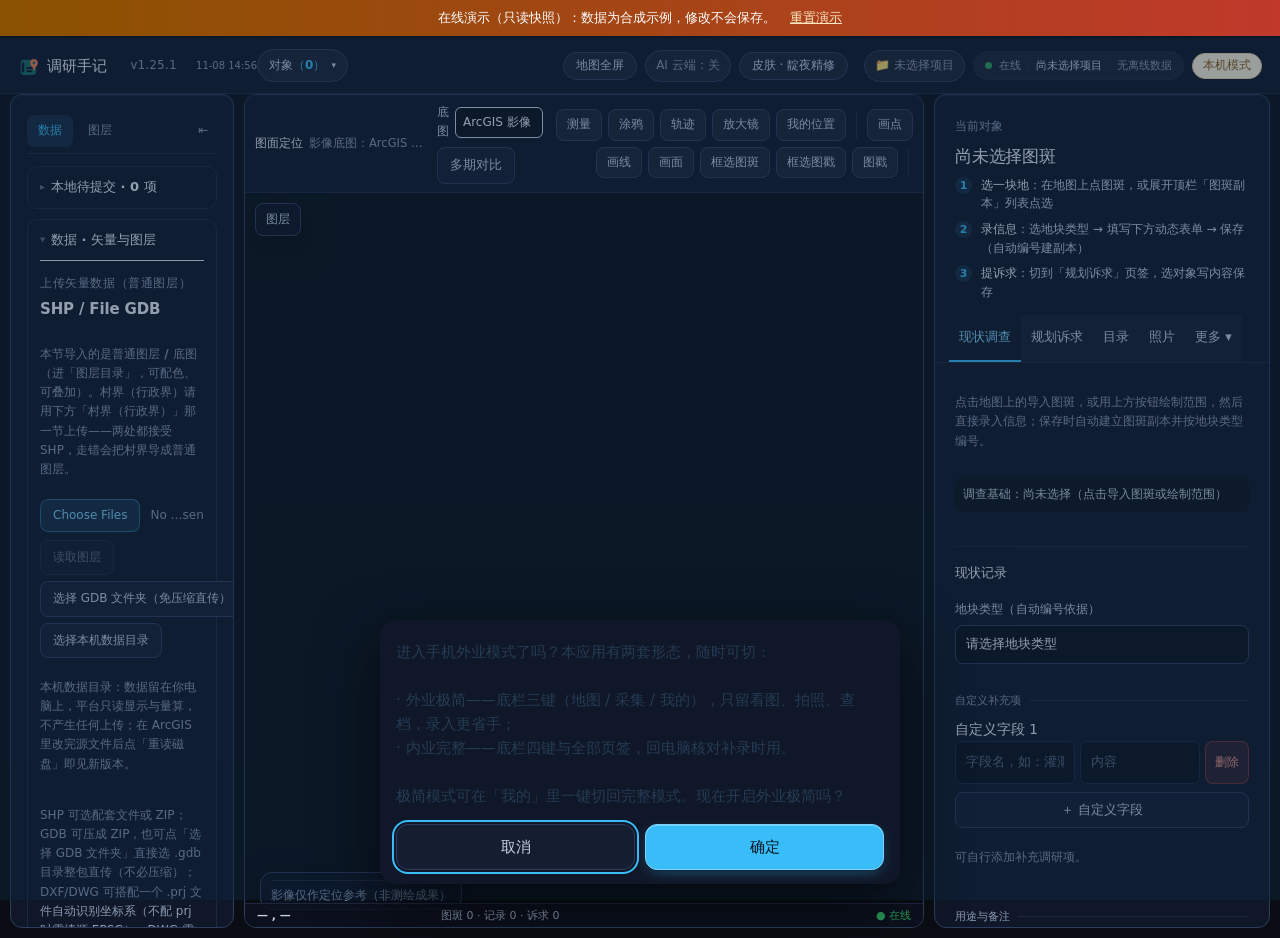
==== commit 30302216: "版本口径 v1.25.1（Nuitka 编译兼容修复）+ 演示版同步" ====
--- a/demo/index.html
+++ b/demo/index.html
@@ -104,6 +104,6 @@
     <link rel="stylesheet" crossorigin href="./assets/theme-v0331-BoxHFPB7.css">
     <link rel="stylesheet" crossorigin href="./assets/QuestionnaireRenderer-CFGQS1xI.css">
     <link rel="stylesheet" crossorigin href="./assets/maplibre-gl-JR8eJ17e.css">
-    <script type="module" crossorigin src="./assets/main-dmU1g49X.js"></script>
+    <script type="module" crossorigin src="./assets/main-DFXl3wHh.js"></script>
   </body>
 </html>
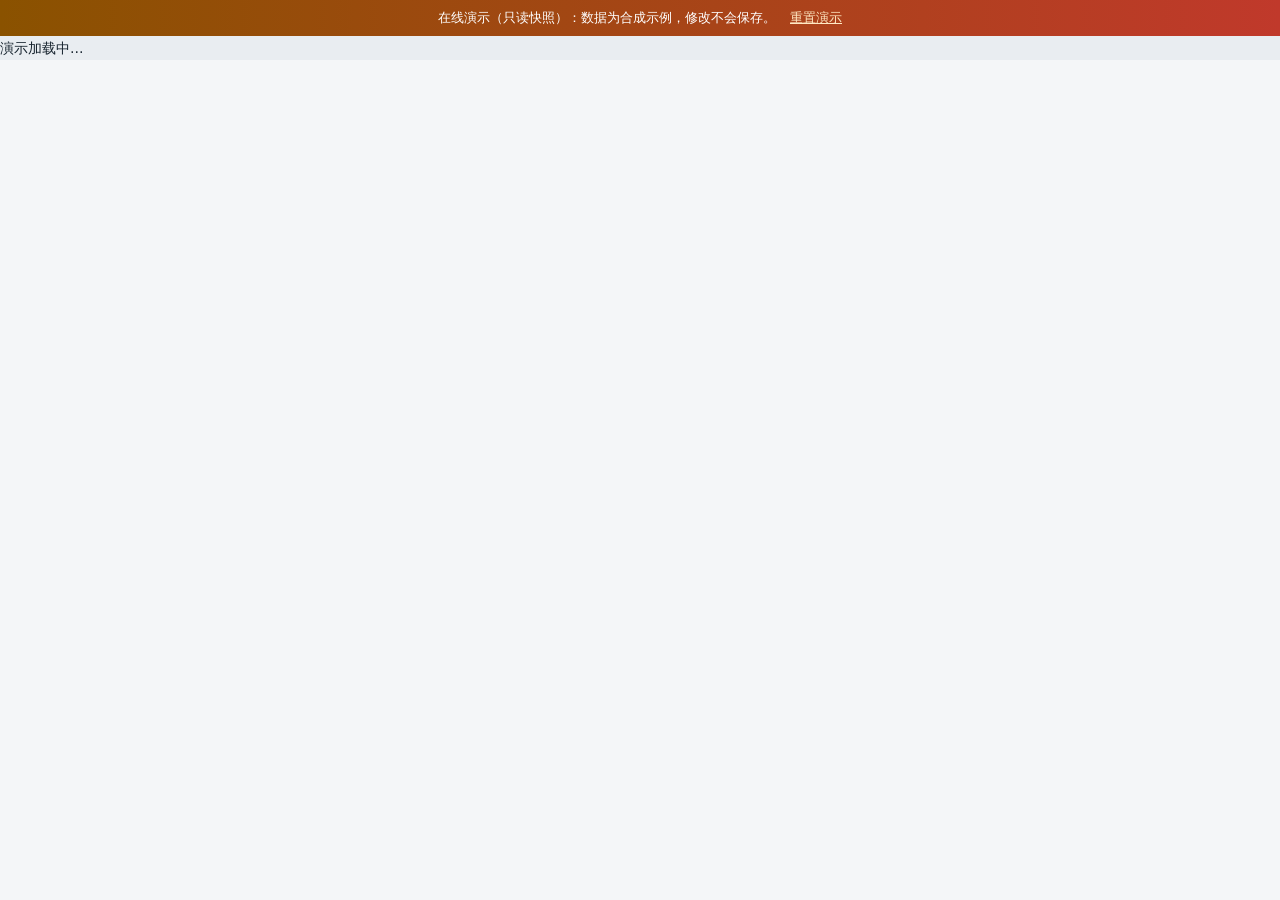
==== commit 4690a73a: "演示版同步 v1.26.0：手机派活（推送/任务地图/待传）+ 村码/扫一扫 + 稳定 CA 接入 - demo-dist 按 v1.26.0 前端重建（B6 §11.1-5；合成村数据沿用，写操作仍" ====
--- a/demo/index.html
+++ b/demo/index.html
@@ -103,7 +103,8 @@
     </script>
     <link rel="stylesheet" crossorigin href="./assets/theme-v0331-BoxHFPB7.css">
     <link rel="stylesheet" crossorigin href="./assets/QuestionnaireRenderer-CFGQS1xI.css">
+    <link rel="stylesheet" crossorigin href="./assets/main-B8BV3Wjf.css">
     <link rel="stylesheet" crossorigin href="./assets/maplibre-gl-JR8eJ17e.css">
-    <script type="module" crossorigin src="./assets/main-DFXl3wHh.js"></script>
+    <script type="module" crossorigin src="./assets/main-CIZg5Ee5.js"></script>
   </body>
 </html>
--- a/demo/assets/main-B8BV3Wjf.css
+++ b/demo/assets/main-B8BV3Wjf.css
@@ -0,0 +1 @@
+.qr-code[data-v-b3ae78cc]{display:inline-flex;flex-direction:column;align-items:center;gap:4px}.qr-code canvas[data-v-b3ae78cc]{display:block;background:#fff;border:1px solid var(--line, #dce3e8);border-radius:8px}.qr-code-error[data-v-b3ae78cc]{margin:0;font-size:12px;color:#b91c1c}.mpd-mask[data-v-432e558b]{position:fixed;inset:0;background:#0f172a73;z-index:90;display:flex;align-items:center;justify-content:center;padding:24px}.mpd-panel[data-v-432e558b]{background:#fff;border-radius:14px;width:min(760px,94vw);max-height:92vh;display:flex;flex-direction:column;overflow:hidden;box-shadow:0 18px 60px #0f172a40}.mpd-head[data-v-432e558b]{display:flex;align-items:flex-start;justify-content:space-between;padding:18px 22px 8px}.mpd-head small[data-v-432e558b]{color:#64748b;font-size:12px}.mpd-head h2[data-v-432e558b]{margin:2px 0 0;font-size:19px}.mpd-close[data-v-432e558b]{border:1px solid #dce3e8;background:#fff;border-radius:8px;padding:6px 12px;cursor:pointer}.mpd-note[data-v-432e558b]{margin:0 22px;color:#64748b;font-size:13px}.mpd-tabs[data-v-432e558b]{display:flex;gap:6px;padding:12px 22px 0}.mpd-tabs button[data-v-432e558b]{border:1px solid #dce3e8;background:#f8fafc;border-radius:8px 8px 0 0;padding:7px 14px;cursor:pointer;font-size:13px;white-space:nowrap}.mpd-tabs button.active[data-v-432e558b]{background:#fff;border-bottom-color:#fff;font-weight:600}.mpd-tabs button b[data-v-432e558b]{color:#2563eb}.mpd-filters[data-v-432e558b]{display:flex;align-items:center;gap:8px;padding:10px 22px;border-top:1px solid #eef2f5}.mpd-filters input[type=search][data-v-432e558b]{flex:1;min-width:0;border:1px solid #dce3e8;border-radius:8px;padding:6px 10px}.mpd-filters select[data-v-432e558b]{border:1px solid #dce3e8;border-radius:8px;padding:6px 8px}.mpd-filters button[data-v-432e558b]{border:1px solid #dce3e8;background:#fff;border-radius:8px;padding:6px 10px;cursor:pointer;white-space:nowrap}.mpd-count[data-v-432e558b]{margin-left:auto;color:#2563eb;font-size:13px;white-space:nowrap}.mpd-list[data-v-432e558b]{flex:1;min-height:160px;overflow:auto;margin:0 22px;border:1px solid #eef2f5;border-radius:10px;padding:6px}.mpd-empty[data-v-432e558b]{color:#94a3b8;font-size:13px;text-align:center;padding:28px 0}.mpd-row[data-v-432e558b]{display:flex;align-items:center;gap:8px;padding:7px 8px;border-radius:8px;cursor:pointer}.mpd-row[data-v-432e558b]:hover{background:#f8fafc}.mpd-row small[data-v-432e558b]{color:#94a3b8;margin-left:6px}.mpd-form[data-v-432e558b]{display:grid;grid-template-columns:repeat(auto-fit,minmax(210px,1fr));gap:8px 14px;padding:12px 22px}.mpd-form label[data-v-432e558b]{display:flex;flex-direction:column;gap:4px;font-size:12px;color:#64748b}.mpd-form input[data-v-432e558b],.mpd-form select[data-v-432e558b]{border:1px solid #dce3e8;border-radius:8px;padding:7px 10px;font-size:13px}.mpd-foot[data-v-432e558b]{display:flex;align-items:center;gap:10px;padding:10px 22px 18px}.mpd-warn[data-v-432e558b]{color:#b45309;font-size:13px}.mpd-hint[data-v-432e558b]{color:#64748b;font-size:13px}.mpd-primary[data-v-432e558b]{margin-left:auto;background:#2563eb;color:#fff;border:none;border-radius:9px;padding:9px 18px;font-size:14px;cursor:pointer}.mpd-primary[data-v-432e558b]:disabled{opacity:.5;cursor:not-allowed}.mpd-result[data-v-432e558b]{display:flex;flex-direction:column;align-items:center;gap:10px;padding:12px 26px 24px}.mpd-result-hint[data-v-432e558b]{margin:0;color:#64748b;font-size:13px}.mpd-result-link[data-v-432e558b]{display:flex;align-items:center;gap:10px;max-width:100%}.mpd-result-link code[data-v-432e558b]{font-size:12px;color:#334155;background:#f8fafc;border:1px solid #eef2f5;border-radius:6px;padding:6px 10px;overflow-wrap:anywhere}.mpd-result-link button[data-v-432e558b]{border:1px solid #dce3e8;background:#fff;border-radius:8px;padding:6px 12px;cursor:pointer;white-space:nowrap}.mpd-result-meta[data-v-432e558b]{margin:0;color:#94a3b8;font-size:12px;text-align:center}.mpd-again[data-v-432e558b]{border:1px solid #dce3e8;background:#fff;border-radius:8px;padding:7px 14px;cursor:pointer}
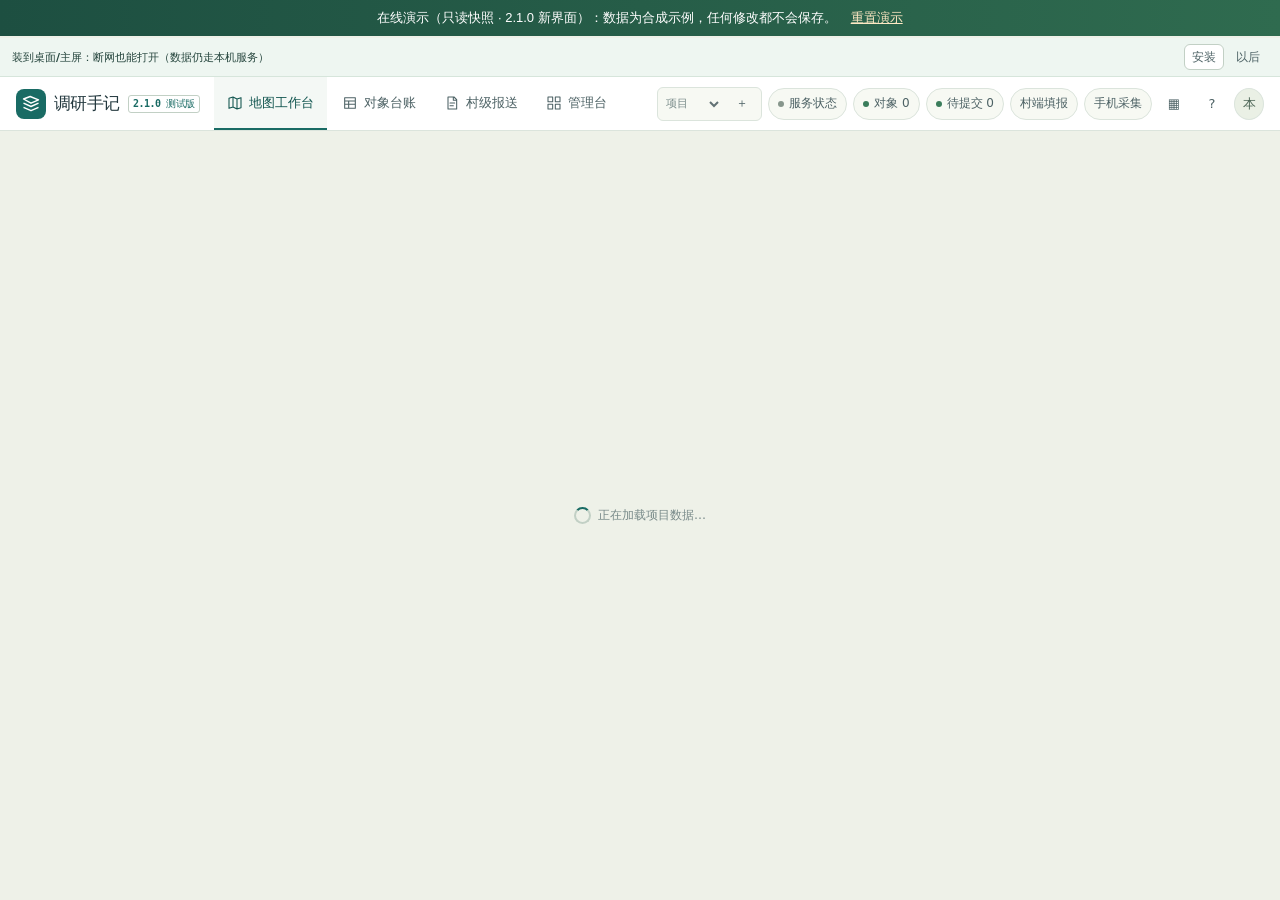
==== commit 7dce2d0d: "展示页与在线演示同步 v2.1.0（新界面重写 + 只读快照重建） - 展示页：版本号 4 处 → v2.1.0；迭代时间线加 v2.0（存储双线）与 v2.1（界面重写完全体） - demo/：新壳" ====
--- a/demo/index.html
+++ b/demo/index.html
@@ -5,10 +5,10 @@
     <meta name="viewport" content="width=device-width, initial-scale=1.0, viewport-fit=cover" />
     <meta name="theme-color" content="#0b121d" />
     <link rel="icon" href="./pwa-icon.svg" type="image/svg+xml" />
-    <title>调研手记 · 在线演示（只读）</title>
+    <title>调研手记 2.1.0 · 在线演示（只读）</title>
     <style>
       #demo-banner{position:fixed;left:0;right:0;top:0;z-index:9999;display:flex;gap:10px;align-items:center;
-        justify-content:center;padding:8px 14px;background:linear-gradient(90deg,#8a5200,#c0392b);
+        justify-content:center;padding:8px 14px;background:linear-gradient(90deg,#1d4f41,#2f6b4f);
         color:#fff;font:13px/1.5 -apple-system,"Segoe UI","Microsoft YaHei",sans-serif}
       #demo-banner a{color:#ffe9c4;text-decoration:underline;margin-left:4px}
       body.demo-banner-on{padding-top:38px}
@@ -16,7 +16,7 @@
   </head>
   <body>
     <div id="demo-banner">
-      在线演示（只读快照）：数据为合成示例，修改不会保存。
+      在线演示（只读快照 · 2.1.0 新界面）：数据为合成示例，任何修改都不会保存。
       <a href="./" id="demo-reload">重置演示</a>
     </div>
     <div id="app">演示加载中…</div>
@@ -27,9 +27,10 @@
       //    打到站点根目录，这里改写到当前目录下；挂根路径时是恒等变换。
       // ② 首启竞态：SW 尚未接管时 API 会被打到真实静态服务器（404），
       //    故 API 请求先等 navigator.serviceWorker.ready + controller 再发。
+      window.__DEMO__ = true;
       (function () {
         var BASE = location.pathname.replace(/[^/]*$/, '')   // 例如 '/diaoyan-shouji/demo/'
-        var SCOPED_PREFIXES = ['/api/', '/icons/']
+        var SCOPED_PREFIXES = ['/api/', '/icons/', '/manifest-icon-']
         var nativeFetch = window.fetch ? window.fetch.bind(window) : null
         var readyPromise = null
 
@@ -91,7 +92,7 @@
         })
         window.addEventListener('error', (event) => {
           const root = document.getElementById('app')
-          if (root && !root.querySelector('.app-shell')) root.textContent = `演示加载失败：${event.message}`
+          if (root && !root.querySelector('.app-shell') && !root.querySelector('.fill-root') && !root.querySelector('.m-app')) root.textContent = `演示加载失败：${event.message}`
         })
       })()
     </script>
@@ -101,10 +102,6 @@
         navigator.serviceWorker.register('./sw.js', { scope: './' }).catch(() => {})
       }
     </script>
-    <link rel="stylesheet" crossorigin href="./assets/theme-v0331-BoxHFPB7.css">
-    <link rel="stylesheet" crossorigin href="./assets/QuestionnaireRenderer-CFGQS1xI.css">
-    <link rel="stylesheet" crossorigin href="./assets/main-B8BV3Wjf.css">
-    <link rel="stylesheet" crossorigin href="./assets/maplibre-gl-JR8eJ17e.css">
-    <script type="module" crossorigin src="./assets/main-CIZg5Ee5.js"></script>
+    <script type="module" crossorigin src="./assets/index-DfRQN75c.js"></script>
   </body>
 </html>
